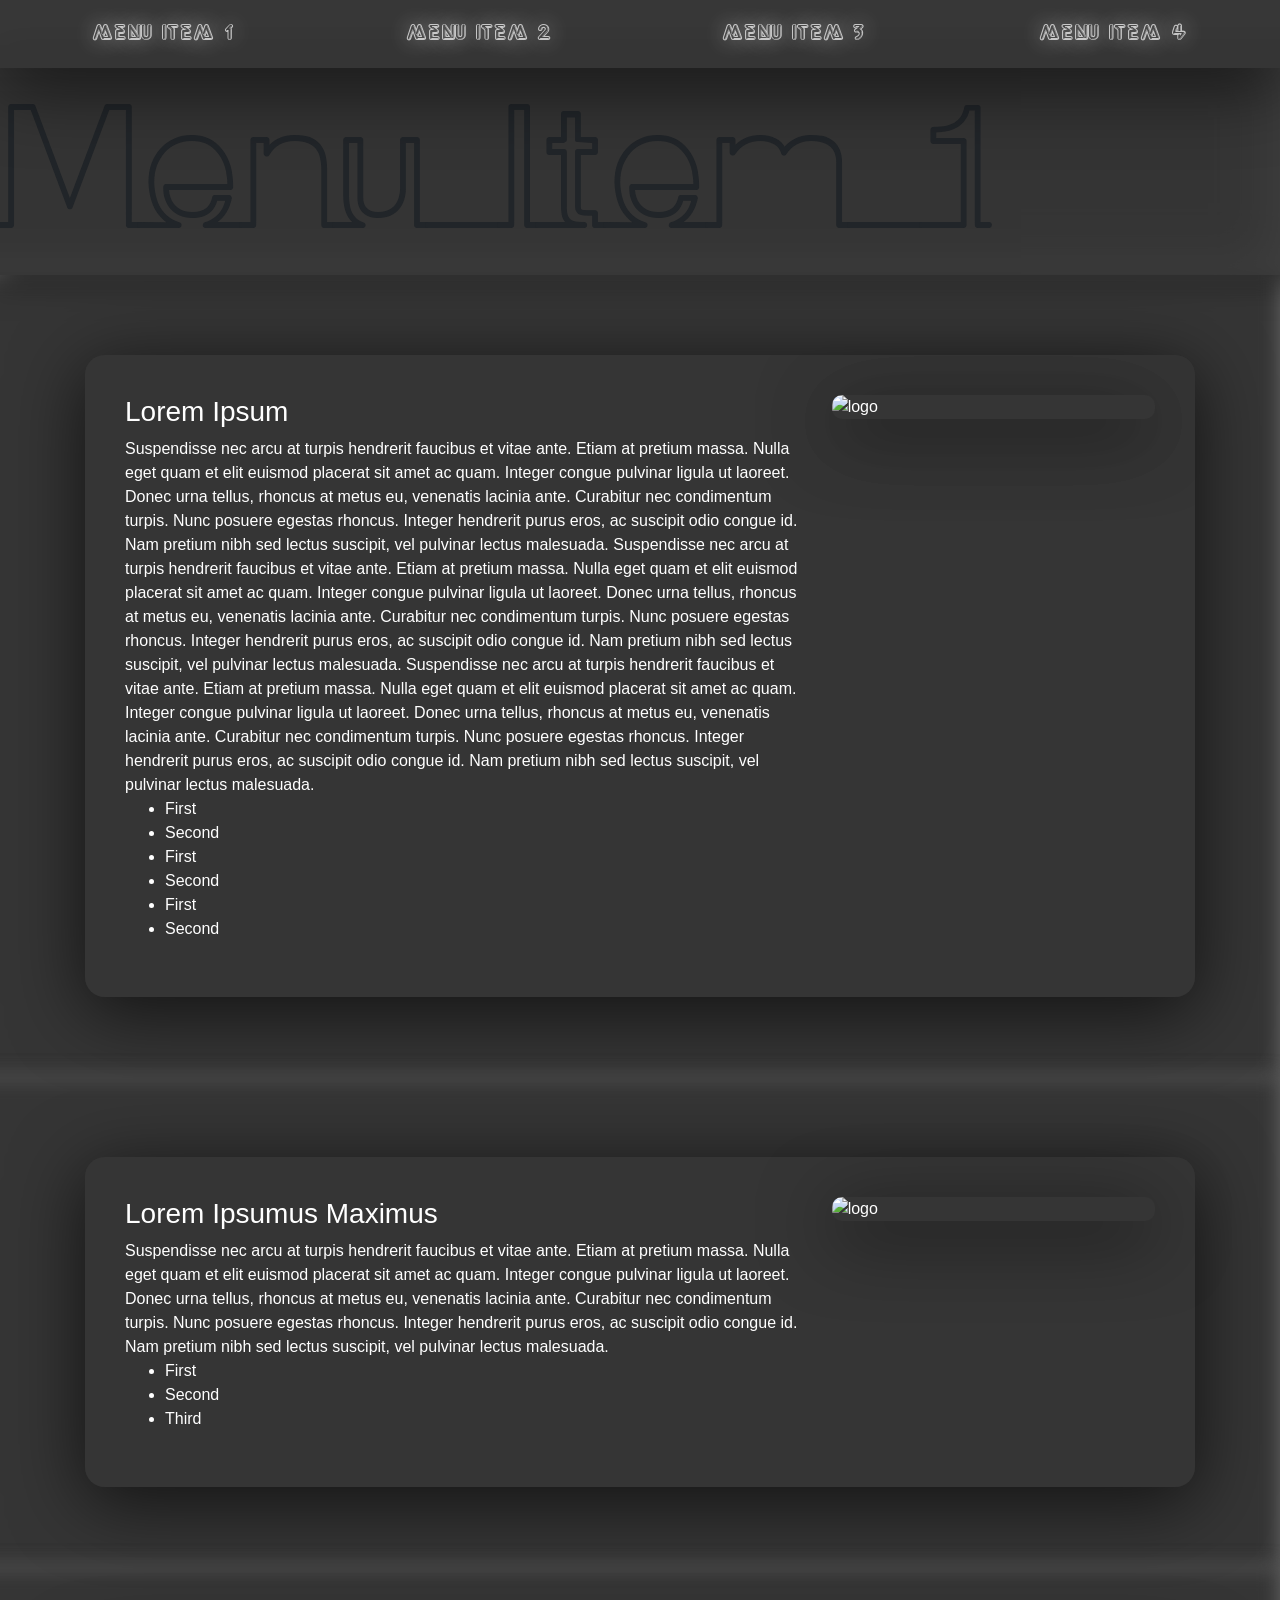
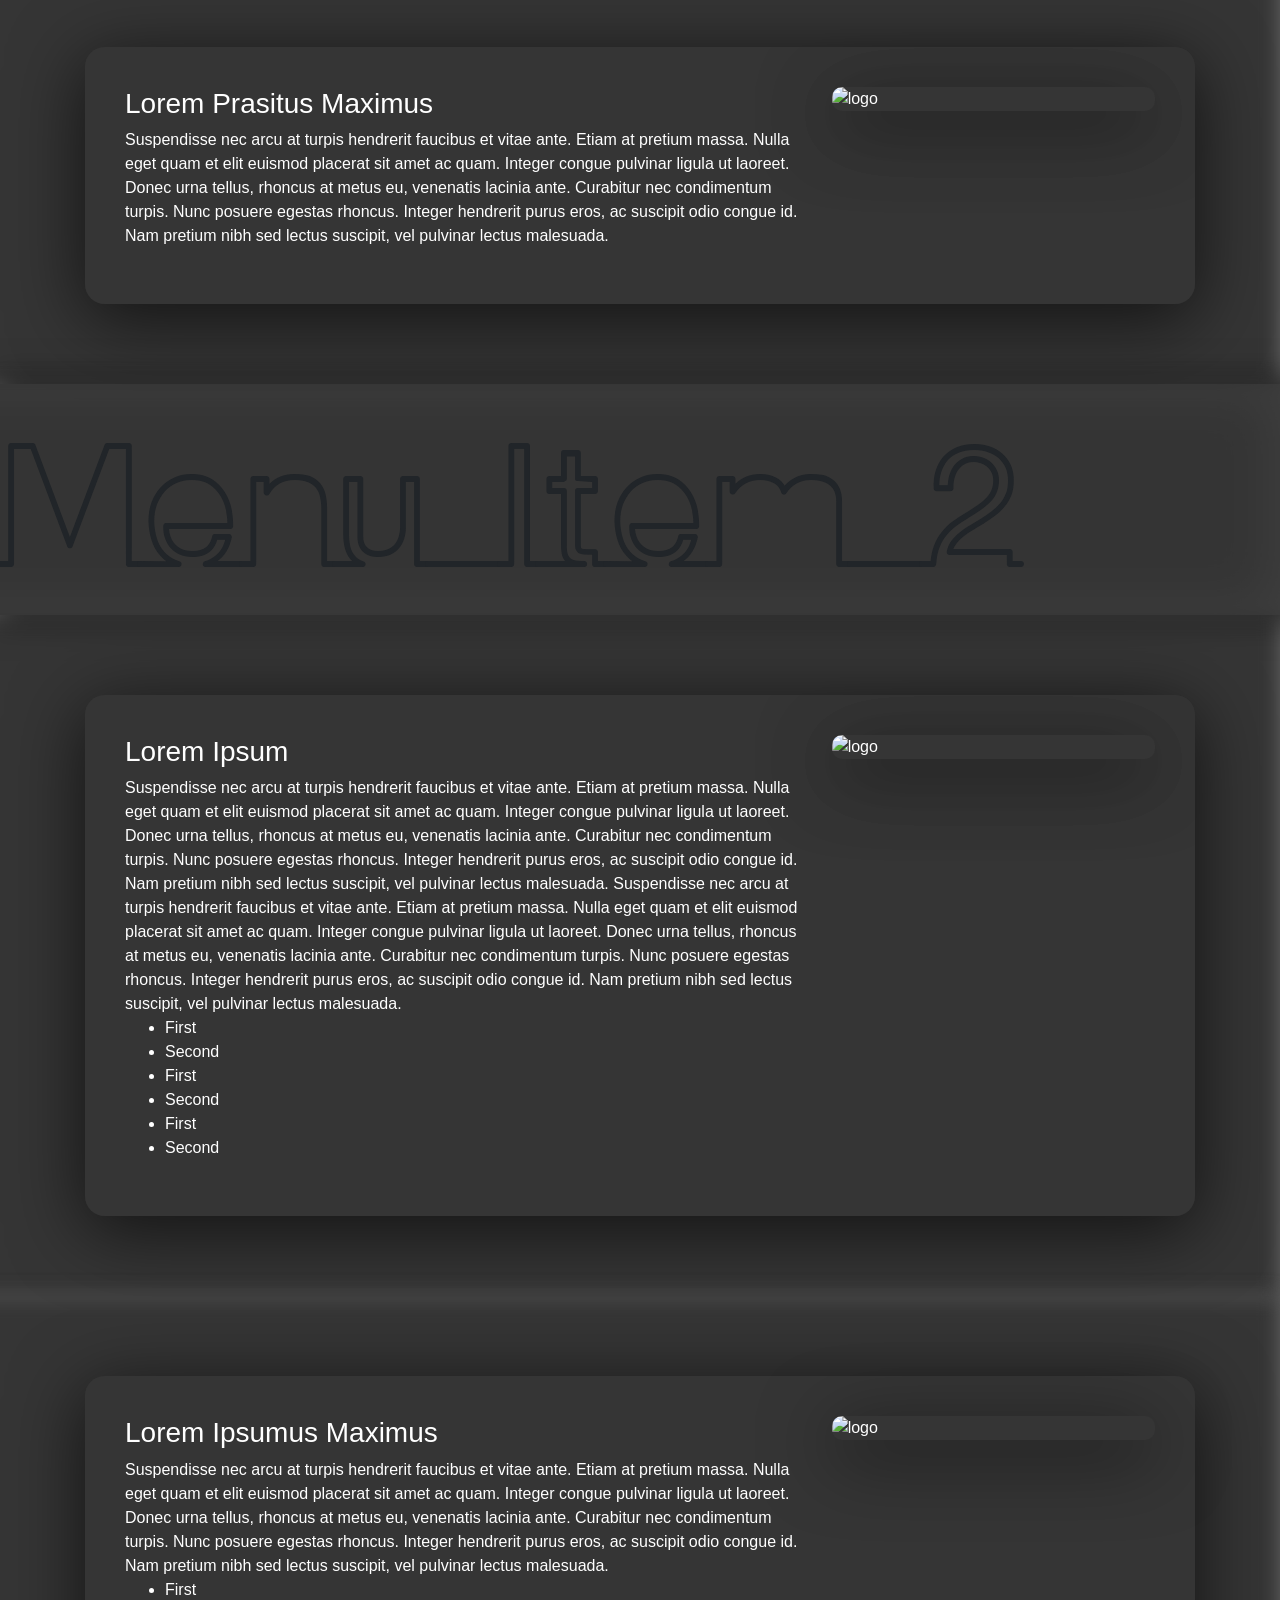
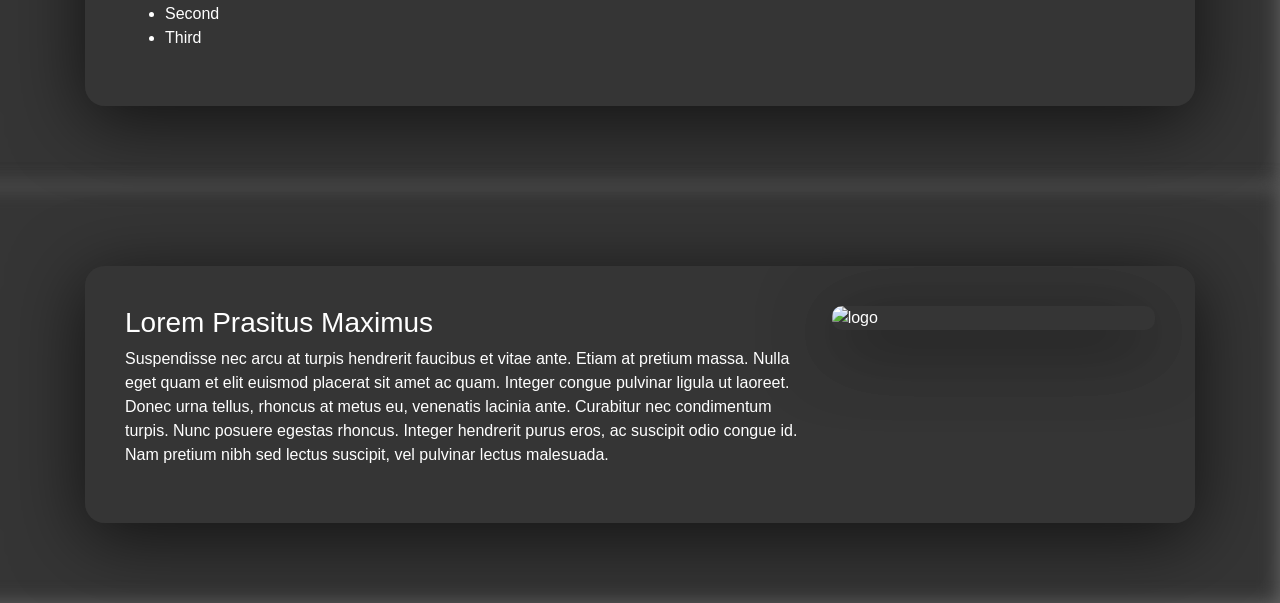
==== For-Tumblr.noindex/index.html @ a0e67bd2 "converted jsx" ====
<!DOCTYPE html>
<html lang="en">
<head>
<meta charset="utf-8">
<meta name="viewport" content="width=device-width,initial-scale=1,shrink-to-fit=no">
<meta name="theme-color" content="#000000"><link rel="manifest" href="/manifest.json">
<link rel="shortcut icon" href="/favicon.ico"><title>React App</title>
<link href="https://github.com/Tararan/Tararan.github.io/blob/master/static/css/main.0a6defc0.css" rel="stylesheet">
<style>
/*!
 * Bootstrap v4.1.3 (https://getbootstrap.com/)
 * Copyright 2011-2018 The Bootstrap Authors
 * Copyright 2011-2018 Twitter, Inc.
 * Licensed under MIT (https://github.com/twbs/bootstrap/blob/master/LICENSE)
 */:root{--blue:#007bff;--indigo:#6610f2;--purple:#6f42c1;--pink:#e83e8c;--red:#dc3545;--orange:#fd7e14;--yellow:#ffc107;--green:#28a745;--teal:#20c997;--cyan:#17a2b8;--white:#fff;--gray:#6c757d;--gray-dark:#343a40;--primary:#007bff;--secondary:#6c757d;--success:#28a745;--info:#17a2b8;--warning:#ffc107;--danger:#dc3545;--light:#f8f9fa;--dark:#343a40;--breakpoint-xs:0;--breakpoint-sm:576px;--breakpoint-md:768px;--breakpoint-lg:992px;--breakpoint-xl:1200px;--font-family-sans-serif:-apple-system,BlinkMacSystemFont,"Segoe UI",Roboto,"Helvetica Neue",Arial,sans-serif,"Apple Color Emoji","Segoe UI Emoji","Segoe UI Symbol","Noto Color Emoji";--font-family-monospace:SFMono-Regular,Menlo,Monaco,Consolas,"Liberation Mono","Courier New",monospace}*,:after,:before{-webkit-box-sizing:border-box;box-sizing:border-box}html{font-family:sans-serif;line-height:1.15;-webkit-text-size-adjust:100%;-ms-text-size-adjust:100%;-ms-overflow-style:scrollbar;-webkit-tap-highlight-color:rgba(0,0,0,0)}@-ms-viewport{width:device-width}article,aside,figcaption,figure,footer,header,hgroup,main,nav,section{display:block}body{margin:0;font-family:-apple-system,BlinkMacSystemFont,Segoe UI,Roboto,Helvetica Neue,Arial,sans-serif;font-size:1rem;font-weight:400;line-height:1.5;color:#212529;text-align:left;background-color:#fff}[tabindex="-1"]:focus{outline:0!important}hr{-webkit-box-sizing:content-box;box-sizing:content-box;height:0;overflow:visible}h1,h2,h3,h4,h5,h6{margin-top:0;margin-bottom:.5rem}p{margin-top:0;margin-bottom:1rem}abbr[data-original-title],abbr[title]{text-decoration:underline;-webkit-text-decoration:underline dotted;text-decoration:underline dotted;cursor:help;border-bottom:0}address{font-style:normal;line-height:inherit}address,dl,ol,ul{margin-bottom:1rem}dl,ol,ul{margin-top:0}ol ol,ol ul,ul ol,ul ul{margin-bottom:0}dt{font-weight:700}dd{margin-bottom:.5rem;margin-left:0}blockquote{margin:0 0 1rem}dfn{font-style:italic}b,strong{font-weight:bolder}small{font-size:80%}sub,sup{position:relative;font-size:75%;line-height:0;vertical-align:baseline}sub{bottom:-.25em}sup{top:-.5em}a{color:#007bff;text-decoration:none;background-color:transparent;-webkit-text-decoration-skip:objects}a:hover{color:#0056b3;text-decoration:underline}a:not([href]):not([tabindex]),a:not([href]):not([tabindex]):focus,a:not([href]):not([tabindex]):hover{color:inherit;text-decoration:none}a:not([href]):not([tabindex]):focus{outline:0}code,kbd,pre,samp{font-family:SFMono-Regular,Menlo,Monaco,Consolas,Liberation Mono,Courier New,monospace;font-size:1em}pre{margin-top:0;margin-bottom:1rem;overflow:auto;-ms-overflow-style:scrollbar}figure{margin:0 0 1rem}img{border-style:none}img,svg{vertical-align:middle}svg{overflow:hidden}table{border-collapse:collapse}caption{padding-top:.75rem;padding-bottom:.75rem;color:#6c757d;text-align:left;caption-side:bottom}th{text-align:inherit}label{display:inline-block;margin-bottom:.5rem}button{border-radius:0}button:focus{outline:1px dotted;outline:5px auto -webkit-focus-ring-color}button,input,optgroup,select,textarea{margin:0;font-family:inherit;font-size:inherit;line-height:inherit}button,input{overflow:visible}button,select{text-transform:none}[type=reset],[type=submit],button,html [type=button]{-webkit-appearance:button}[type=button]::-moz-focus-inner,[type=reset]::-moz-focus-inner,[type=submit]::-moz-focus-inner,button::-moz-focus-inner{padding:0;border-style:none}input[type=checkbox],input[type=radio]{-webkit-box-sizing:border-box;box-sizing:border-box;padding:0}input[type=date],input[type=datetime-local],input[type=month],input[type=time]{-webkit-appearance:listbox}textarea{overflow:auto;resize:vertical}fieldset{min-width:0;padding:0;margin:0;border:0}legend{display:block;width:100%;max-width:100%;padding:0;margin-bottom:.5rem;font-size:1.5rem;line-height:inherit;color:inherit;white-space:normal}progress{vertical-align:baseline}[type=number]::-webkit-inner-spin-button,[type=number]::-webkit-outer-spin-button{height:auto}[type=search]{outline-offset:-2px;-webkit-appearance:none}[type=search]::-webkit-search-cancel-button,[type=search]::-webkit-search-decoration{-webkit-appearance:none}::-webkit-file-upload-button{font:inherit;-webkit-appearance:button}output{display:inline-block}summary{display:list-item;cursor:pointer}template{display:none}[hidden]{display:none!important}.h1,.h2,.h3,.h4,.h5,.h6,h1,h2,h3,h4,h5,h6{margin-bottom:.5rem;font-family:inherit;font-weight:500;line-height:1.2;color:inherit}.h1,h1{font-size:2.5rem}.h2,h2{font-size:2rem}.h3,h3{font-size:1.75rem}.h4,h4{font-size:1.5rem}.h5,h5{font-size:1.25rem}.h6,h6{font-size:1rem}.lead{font-size:1.25rem;font-weight:300}.display-1{font-size:6rem}.display-1,.display-2{font-weight:300;line-height:1.2}.display-2{font-size:5.5rem}.display-3{font-size:4.5rem}.display-3,.display-4{font-weight:300;line-height:1.2}.display-4{font-size:3.5rem}hr{margin-top:1rem;margin-bottom:1rem;border:0;border-top:1px solid rgba(0,0,0,.1)}.small,small{font-size:80%;font-weight:400}.mark,mark{padding:.2em;background-color:#fcf8e3}.list-inline,.list-unstyled{padding-left:0;list-style:none}.list-inline-item{display:inline-block}.list-inline-item:not(:last-child){margin-right:.5rem}.initialism{font-size:90%;text-transform:uppercase}.blockquote{margin-bottom:1rem;font-size:1.25rem}.blockquote-footer{display:block;font-size:80%;color:#6c757d}.blockquote-footer:before{content:"\2014   \A0"}.img-fluid,.img-thumbnail{max-width:100%;height:auto}.img-thumbnail{padding:.25rem;background-color:#fff;border:1px solid #dee2e6;border-radius:.25rem}.figure{display:inline-block}.figure-img{margin-bottom:.5rem;line-height:1}.figure-caption{font-size:90%;color:#6c757d}code{font-size:87.5%;color:#e83e8c;word-break:break-word}a>code{color:inherit}kbd{padding:.2rem .4rem;font-size:87.5%;color:#fff;background-color:#212529;border-radius:.2rem}kbd kbd{padding:0;font-size:100%;font-weight:700}pre{display:block;font-size:87.5%;color:#212529}pre code{font-size:inherit;color:inherit;word-break:normal}.pre-scrollable{max-height:340px;overflow-y:scroll}.container{width:100%;padding-right:15px;padding-left:15px;margin-right:auto;margin-left:auto}@media (min-width:576px){.container{max-width:540px}}@media (min-width:768px){.container{max-width:720px}}@media (min-width:992px){.container{max-width:960px}}@media (min-width:1200px){.container{max-width:1140px}}.container-fluid{width:100%;padding-right:15px;padding-left:15px;margin-right:auto;margin-left:auto}.row{display:-ms-flexbox;display:flex;-ms-flex-wrap:wrap;flex-wrap:wrap;margin-right:-15px;margin-left:-15px}.no-gutters{margin-right:0;margin-left:0}.no-gutters>.col,.no-gutters>[class*=col-]{padding-right:0;padding-left:0}.col,.col-1,.col-2,.col-3,.col-4,.col-5,.col-6,.col-7,.col-8,.col-9,.col-10,.col-11,.col-12,.col-auto,.col-lg,.col-lg-1,.col-lg-2,.col-lg-3,.col-lg-4,.col-lg-5,.col-lg-6,.col-lg-7,.col-lg-8,.col-lg-9,.col-lg-10,.col-lg-11,.col-lg-12,.col-lg-auto,.col-md,.col-md-1,.col-md-2,.col-md-3,.col-md-4,.col-md-5,.col-md-6,.col-md-7,.col-md-8,.col-md-9,.col-md-10,.col-md-11,.col-md-12,.col-md-auto,.col-sm,.col-sm-1,.col-sm-2,.col-sm-3,.col-sm-4,.col-sm-5,.col-sm-6,.col-sm-7,.col-sm-8,.col-sm-9,.col-sm-10,.col-sm-11,.col-sm-12,.col-sm-auto,.col-xl,.col-xl-1,.col-xl-2,.col-xl-3,.col-xl-4,.col-xl-5,.col-xl-6,.col-xl-7,.col-xl-8,.col-xl-9,.col-xl-10,.col-xl-11,.col-xl-12,.col-xl-auto{position:relative;width:100%;min-height:1px;padding-right:15px;padding-left:15px}.col{-ms-flex-preferred-size:0;flex-basis:0;-ms-flex-positive:1;flex-grow:1;max-width:100%}.col-auto{-ms-flex:0 0 auto;flex:0 0 auto;width:auto;max-width:none}.col-1{-ms-flex:0 0 8.333333%;flex:0 0 8.333333%;max-width:8.333333%}.col-2{-ms-flex:0 0 16.666667%;flex:0 0 16.666667%;max-width:16.666667%}.col-3{-ms-flex:0 0 25%;flex:0 0 25%;max-width:25%}.col-4{-ms-flex:0 0 33.333333%;flex:0 0 33.333333%;max-width:33.333333%}.col-5{-ms-flex:0 0 41.666667%;flex:0 0 41.666667%;max-width:41.666667%}.col-6{-ms-flex:0 0 50%;flex:0 0 50%;max-width:50%}.col-7{-ms-flex:0 0 58.333333%;flex:0 0 58.333333%;max-width:58.333333%}.col-8{-ms-flex:0 0 66.666667%;flex:0 0 66.666667%;max-width:66.666667%}.col-9{-ms-flex:0 0 75%;flex:0 0 75%;max-width:75%}.col-10{-ms-flex:0 0 83.333333%;flex:0 0 83.333333%;max-width:83.333333%}.col-11{-ms-flex:0 0 91.666667%;flex:0 0 91.666667%;max-width:91.666667%}.col-12{-ms-flex:0 0 100%;flex:0 0 100%;max-width:100%}.order-first{-ms-flex-order:-1;order:-1}.order-last{-ms-flex-order:13;order:13}.order-0{-ms-flex-order:0;order:0}.order-1{-ms-flex-order:1;order:1}.order-2{-ms-flex-order:2;order:2}.order-3{-ms-flex-order:3;order:3}.order-4{-ms-flex-order:4;order:4}.order-5{-ms-flex-order:5;order:5}.order-6{-ms-flex-order:6;order:6}.order-7{-ms-flex-order:7;order:7}.order-8{-ms-flex-order:8;order:8}.order-9{-ms-flex-order:9;order:9}.order-10{-ms-flex-order:10;order:10}.order-11{-ms-flex-order:11;order:11}.order-12{-ms-flex-order:12;order:12}.offset-1{margin-left:8.333333%}.offset-2{margin-left:16.666667%}.offset-3{margin-left:25%}.offset-4{margin-left:33.333333%}.offset-5{margin-left:41.666667%}.offset-6{margin-left:50%}.offset-7{margin-left:58.333333%}.offset-8{margin-left:66.666667%}.offset-9{margin-left:75%}.offset-10{margin-left:83.333333%}.offset-11{margin-left:91.666667%}@media (min-width:576px){.col-sm{-ms-flex-preferred-size:0;flex-basis:0;-ms-flex-positive:1;flex-grow:1;max-width:100%}.col-sm-auto{-ms-flex:0 0 auto;flex:0 0 auto;width:auto;max-width:none}.col-sm-1{-ms-flex:0 0 8.333333%;flex:0 0 8.333333%;max-width:8.333333%}.col-sm-2{-ms-flex:0 0 16.666667%;flex:0 0 16.666667%;max-width:16.666667%}.col-sm-3{-ms-flex:0 0 25%;flex:0 0 25%;max-width:25%}.col-sm-4{-ms-flex:0 0 33.333333%;flex:0 0 33.333333%;max-width:33.333333%}.col-sm-5{-ms-flex:0 0 41.666667%;flex:0 0 41.666667%;max-width:41.666667%}.col-sm-6{-ms-flex:0 0 50%;flex:0 0 50%;max-width:50%}.col-sm-7{-ms-flex:0 0 58.333333%;flex:0 0 58.333333%;max-width:58.333333%}.col-sm-8{-ms-flex:0 0 66.666667%;flex:0 0 66.666667%;max-width:66.666667%}.col-sm-9{-ms-flex:0 0 75%;flex:0 0 75%;max-width:75%}.col-sm-10{-ms-flex:0 0 83.333333%;flex:0 0 83.333333%;max-width:83.333333%}.col-sm-11{-ms-flex:0 0 91.666667%;flex:0 0 91.666667%;max-width:91.666667%}.col-sm-12{-ms-flex:0 0 100%;flex:0 0 100%;max-width:100%}.order-sm-first{-ms-flex-order:-1;order:-1}.order-sm-last{-ms-flex-order:13;order:13}.order-sm-0{-ms-flex-order:0;order:0}.order-sm-1{-ms-flex-order:1;order:1}.order-sm-2{-ms-flex-order:2;order:2}.order-sm-3{-ms-flex-order:3;order:3}.order-sm-4{-ms-flex-order:4;order:4}.order-sm-5{-ms-flex-order:5;order:5}.order-sm-6{-ms-flex-order:6;order:6}.order-sm-7{-ms-flex-order:7;order:7}.order-sm-8{-ms-flex-order:8;order:8}.order-sm-9{-ms-flex-order:9;order:9}.order-sm-10{-ms-flex-order:10;order:10}.order-sm-11{-ms-flex-order:11;order:11}.order-sm-12{-ms-flex-order:12;order:12}.offset-sm-0{margin-left:0}.offset-sm-1{margin-left:8.333333%}.offset-sm-2{margin-left:16.666667%}.offset-sm-3{margin-left:25%}.offset-sm-4{margin-left:33.333333%}.offset-sm-5{margin-left:41.666667%}.offset-sm-6{margin-left:50%}.offset-sm-7{margin-left:58.333333%}.offset-sm-8{margin-left:66.666667%}.offset-sm-9{margin-left:75%}.offset-sm-10{margin-left:83.333333%}.offset-sm-11{margin-left:91.666667%}}@media (min-width:768px){.col-md{-ms-flex-preferred-size:0;flex-basis:0;-ms-flex-positive:1;flex-grow:1;max-width:100%}.col-md-auto{-ms-flex:0 0 auto;flex:0 0 auto;width:auto;max-width:none}.col-md-1{-ms-flex:0 0 8.333333%;flex:0 0 8.333333%;max-width:8.333333%}.col-md-2{-ms-flex:0 0 16.666667%;flex:0 0 16.666667%;max-width:16.666667%}.col-md-3{-ms-flex:0 0 25%;flex:0 0 25%;max-width:25%}.col-md-4{-ms-flex:0 0 33.333333%;flex:0 0 33.333333%;max-width:33.333333%}.col-md-5{-ms-flex:0 0 41.666667%;flex:0 0 41.666667%;max-width:41.666667%}.col-md-6{-ms-flex:0 0 50%;flex:0 0 50%;max-width:50%}.col-md-7{-ms-flex:0 0 58.333333%;flex:0 0 58.333333%;max-width:58.333333%}.col-md-8{-ms-flex:0 0 66.666667%;flex:0 0 66.666667%;max-width:66.666667%}.col-md-9{-ms-flex:0 0 75%;flex:0 0 75%;max-width:75%}.col-md-10{-ms-flex:0 0 83.333333%;flex:0 0 83.333333%;max-width:83.333333%}.col-md-11{-ms-flex:0 0 91.666667%;flex:0 0 91.666667%;max-width:91.666667%}.col-md-12{-ms-flex:0 0 100%;flex:0 0 100%;max-width:100%}.order-md-first{-ms-flex-order:-1;order:-1}.order-md-last{-ms-flex-order:13;order:13}.order-md-0{-ms-flex-order:0;order:0}.order-md-1{-ms-flex-order:1;order:1}.order-md-2{-ms-flex-order:2;order:2}.order-md-3{-ms-flex-order:3;order:3}.order-md-4{-ms-flex-order:4;order:4}.order-md-5{-ms-flex-order:5;order:5}.order-md-6{-ms-flex-order:6;order:6}.order-md-7{-ms-flex-order:7;order:7}.order-md-8{-ms-flex-order:8;order:8}.order-md-9{-ms-flex-order:9;order:9}.order-md-10{-ms-flex-order:10;order:10}.order-md-11{-ms-flex-order:11;order:11}.order-md-12{-ms-flex-order:12;order:12}.offset-md-0{margin-left:0}.offset-md-1{margin-left:8.333333%}.offset-md-2{margin-left:16.666667%}.offset-md-3{margin-left:25%}.offset-md-4{margin-left:33.333333%}.offset-md-5{margin-left:41.666667%}.offset-md-6{margin-left:50%}.offset-md-7{margin-left:58.333333%}.offset-md-8{margin-left:66.666667%}.offset-md-9{margin-left:75%}.offset-md-10{margin-left:83.333333%}.offset-md-11{margin-left:91.666667%}}@media (min-width:992px){.col-lg{-ms-flex-preferred-size:0;flex-basis:0;-ms-flex-positive:1;flex-grow:1;max-width:100%}.col-lg-auto{-ms-flex:0 0 auto;flex:0 0 auto;width:auto;max-width:none}.col-lg-1{-ms-flex:0 0 8.333333%;flex:0 0 8.333333%;max-width:8.333333%}.col-lg-2{-ms-flex:0 0 16.666667%;flex:0 0 16.666667%;max-width:16.666667%}.col-lg-3{-ms-flex:0 0 25%;flex:0 0 25%;max-width:25%}.col-lg-4{-ms-flex:0 0 33.333333%;flex:0 0 33.333333%;max-width:33.333333%}.col-lg-5{-ms-flex:0 0 41.666667%;flex:0 0 41.666667%;max-width:41.666667%}.col-lg-6{-ms-flex:0 0 50%;flex:0 0 50%;max-width:50%}.col-lg-7{-ms-flex:0 0 58.333333%;flex:0 0 58.333333%;max-width:58.333333%}.col-lg-8{-ms-flex:0 0 66.666667%;flex:0 0 66.666667%;max-width:66.666667%}.col-lg-9{-ms-flex:0 0 75%;flex:0 0 75%;max-width:75%}.col-lg-10{-ms-flex:0 0 83.333333%;flex:0 0 83.333333%;max-width:83.333333%}.col-lg-11{-ms-flex:0 0 91.666667%;flex:0 0 91.666667%;max-width:91.666667%}.col-lg-12{-ms-flex:0 0 100%;flex:0 0 100%;max-width:100%}.order-lg-first{-ms-flex-order:-1;order:-1}.order-lg-last{-ms-flex-order:13;order:13}.order-lg-0{-ms-flex-order:0;order:0}.order-lg-1{-ms-flex-order:1;order:1}.order-lg-2{-ms-flex-order:2;order:2}.order-lg-3{-ms-flex-order:3;order:3}.order-lg-4{-ms-flex-order:4;order:4}.order-lg-5{-ms-flex-order:5;order:5}.order-lg-6{-ms-flex-order:6;order:6}.order-lg-7{-ms-flex-order:7;order:7}.order-lg-8{-ms-flex-order:8;order:8}.order-lg-9{-ms-flex-order:9;order:9}.order-lg-10{-ms-flex-order:10;order:10}.order-lg-11{-ms-flex-order:11;order:11}.order-lg-12{-ms-flex-order:12;order:12}.offset-lg-0{margin-left:0}.offset-lg-1{margin-left:8.333333%}.offset-lg-2{margin-left:16.666667%}.offset-lg-3{margin-left:25%}.offset-lg-4{margin-left:33.333333%}.offset-lg-5{margin-left:41.666667%}.offset-lg-6{margin-left:50%}.offset-lg-7{margin-left:58.333333%}.offset-lg-8{margin-left:66.666667%}.offset-lg-9{margin-left:75%}.offset-lg-10{margin-left:83.333333%}.offset-lg-11{margin-left:91.666667%}}@media (min-width:1200px){.col-xl{-ms-flex-preferred-size:0;flex-basis:0;-ms-flex-positive:1;flex-grow:1;max-width:100%}.col-xl-auto{-ms-flex:0 0 auto;flex:0 0 auto;width:auto;max-width:none}.col-xl-1{-ms-flex:0 0 8.333333%;flex:0 0 8.333333%;max-width:8.333333%}.col-xl-2{-ms-flex:0 0 16.666667%;flex:0 0 16.666667%;max-width:16.666667%}.col-xl-3{-ms-flex:0 0 25%;flex:0 0 25%;max-width:25%}.col-xl-4{-ms-flex:0 0 33.333333%;flex:0 0 33.333333%;max-width:33.333333%}.col-xl-5{-ms-flex:0 0 41.666667%;flex:0 0 41.666667%;max-width:41.666667%}.col-xl-6{-ms-flex:0 0 50%;flex:0 0 50%;max-width:50%}.col-xl-7{-ms-flex:0 0 58.333333%;flex:0 0 58.333333%;max-width:58.333333%}.col-xl-8{-ms-flex:0 0 66.666667%;flex:0 0 66.666667%;max-width:66.666667%}.col-xl-9{-ms-flex:0 0 75%;flex:0 0 75%;max-width:75%}.col-xl-10{-ms-flex:0 0 83.333333%;flex:0 0 83.333333%;max-width:83.333333%}.col-xl-11{-ms-flex:0 0 91.666667%;flex:0 0 91.666667%;max-width:91.666667%}.col-xl-12{-ms-flex:0 0 100%;flex:0 0 100%;max-width:100%}.order-xl-first{-ms-flex-order:-1;order:-1}.order-xl-last{-ms-flex-order:13;order:13}.order-xl-0{-ms-flex-order:0;order:0}.order-xl-1{-ms-flex-order:1;order:1}.order-xl-2{-ms-flex-order:2;order:2}.order-xl-3{-ms-flex-order:3;order:3}.order-xl-4{-ms-flex-order:4;order:4}.order-xl-5{-ms-flex-order:5;order:5}.order-xl-6{-ms-flex-order:6;order:6}.order-xl-7{-ms-flex-order:7;order:7}.order-xl-8{-ms-flex-order:8;order:8}.order-xl-9{-ms-flex-order:9;order:9}.order-xl-10{-ms-flex-order:10;order:10}.order-xl-11{-ms-flex-order:11;order:11}.order-xl-12{-ms-flex-order:12;order:12}.offset-xl-0{margin-left:0}.offset-xl-1{margin-left:8.333333%}.offset-xl-2{margin-left:16.666667%}.offset-xl-3{margin-left:25%}.offset-xl-4{margin-left:33.333333%}.offset-xl-5{margin-left:41.666667%}.offset-xl-6{margin-left:50%}.offset-xl-7{margin-left:58.333333%}.offset-xl-8{margin-left:66.666667%}.offset-xl-9{margin-left:75%}.offset-xl-10{margin-left:83.333333%}.offset-xl-11{margin-left:91.666667%}}.table{width:100%;margin-bottom:1rem;background-color:transparent}.table td,.table th{padding:.75rem;vertical-align:top;border-top:1px solid #dee2e6}.table thead th{vertical-align:bottom;border-bottom:2px solid #dee2e6}.table tbody+tbody{border-top:2px solid #dee2e6}.table .table{background-color:#fff}.table-sm td,.table-sm th{padding:.3rem}.table-bordered,.table-bordered td,.table-bordered th{border:1px solid #dee2e6}.table-bordered thead td,.table-bordered thead th{border-bottom-width:2px}.table-borderless tbody+tbody,.table-borderless td,.table-borderless th,.table-borderless thead th{border:0}.table-striped tbody tr:nth-of-type(odd){background-color:rgba(0,0,0,.05)}.table-hover tbody tr:hover{background-color:rgba(0,0,0,.075)}.table-primary,.table-primary>td,.table-primary>th{background-color:#b8daff}.table-hover .table-primary:hover,.table-hover .table-primary:hover>td,.table-hover .table-primary:hover>th{background-color:#9fcdff}.table-secondary,.table-secondary>td,.table-secondary>th{background-color:#d6d8db}.table-hover .table-secondary:hover,.table-hover .table-secondary:hover>td,.table-hover .table-secondary:hover>th{background-color:#c8cbcf}.table-success,.table-success>td,.table-success>th{background-color:#c3e6cb}.table-hover .table-success:hover,.table-hover .table-success:hover>td,.table-hover .table-success:hover>th{background-color:#b1dfbb}.table-info,.table-info>td,.table-info>th{background-color:#bee5eb}.table-hover .table-info:hover,.table-hover .table-info:hover>td,.table-hover .table-info:hover>th{background-color:#abdde5}.table-warning,.table-warning>td,.table-warning>th{background-color:#ffeeba}.table-hover .table-warning:hover,.table-hover .table-warning:hover>td,.table-hover .table-warning:hover>th{background-color:#ffe8a1}.table-danger,.table-danger>td,.table-danger>th{background-color:#f5c6cb}.table-hover .table-danger:hover,.table-hover .table-danger:hover>td,.table-hover .table-danger:hover>th{background-color:#f1b0b7}.table-light,.table-light>td,.table-light>th{background-color:#fdfdfe}.table-hover .table-light:hover,.table-hover .table-light:hover>td,.table-hover .table-light:hover>th{background-color:#ececf6}.table-dark,.table-dark>td,.table-dark>th{background-color:#c6c8ca}.table-hover .table-dark:hover,.table-hover .table-dark:hover>td,.table-hover .table-dark:hover>th{background-color:#b9bbbe}.table-active,.table-active>td,.table-active>th,.table-hover .table-active:hover,.table-hover .table-active:hover>td,.table-hover .table-active:hover>th{background-color:rgba(0,0,0,.075)}.table .thead-dark th{color:#fff;background-color:#212529;border-color:#32383e}.table .thead-light th{color:#495057;background-color:#e9ecef;border-color:#dee2e6}.table-dark{color:#fff;background-color:#212529}.table-dark td,.table-dark th,.table-dark thead th{border-color:#32383e}.table-dark.table-bordered{border:0}.table-dark.table-striped tbody tr:nth-of-type(odd){background-color:hsla(0,0%,100%,.05)}.table-dark.table-hover tbody tr:hover{background-color:hsla(0,0%,100%,.075)}@media (max-width:575.98px){.table-responsive-sm{display:block;width:100%;overflow-x:auto;-webkit-overflow-scrolling:touch;-ms-overflow-style:-ms-autohiding-scrollbar}.table-responsive-sm>.table-bordered{border:0}}@media (max-width:767.98px){.table-responsive-md{display:block;width:100%;overflow-x:auto;-webkit-overflow-scrolling:touch;-ms-overflow-style:-ms-autohiding-scrollbar}.table-responsive-md>.table-bordered{border:0}}@media (max-width:991.98px){.table-responsive-lg{display:block;width:100%;overflow-x:auto;-webkit-overflow-scrolling:touch;-ms-overflow-style:-ms-autohiding-scrollbar}.table-responsive-lg>.table-bordered{border:0}}@media (max-width:1199.98px){.table-responsive-xl{display:block;width:100%;overflow-x:auto;-webkit-overflow-scrolling:touch;-ms-overflow-style:-ms-autohiding-scrollbar}.table-responsive-xl>.table-bordered{border:0}}.table-responsive{display:block;width:100%;overflow-x:auto;-webkit-overflow-scrolling:touch;-ms-overflow-style:-ms-autohiding-scrollbar}.table-responsive>.table-bordered{border:0}.form-control{display:block;width:100%;height:calc(2.25rem + 2px);padding:.375rem .75rem;font-size:1rem;line-height:1.5;color:#495057;background-color:#fff;background-clip:padding-box;border:1px solid #ced4da;border-radius:.25rem;-webkit-transition:border-color .15s ease-in-out,-webkit-box-shadow .15s ease-in-out;transition:border-color .15s ease-in-out,-webkit-box-shadow .15s ease-in-out;-o-transition:border-color .15s ease-in-out,box-shadow .15s ease-in-out;transition:border-color .15s ease-in-out,box-shadow .15s ease-in-out;transition:border-color .15s ease-in-out,box-shadow .15s ease-in-out,-webkit-box-shadow .15s ease-in-out}@media screen and (prefers-reduced-motion:reduce){.form-control{-webkit-transition:none;-o-transition:none;transition:none}}.form-control::-ms-expand{background-color:transparent;border:0}.form-control:focus{color:#495057;background-color:#fff;border-color:#80bdff;outline:0;-webkit-box-shadow:0 0 0 .2rem rgba(0,123,255,.25);box-shadow:0 0 0 .2rem rgba(0,123,255,.25)}.form-control::-webkit-input-placeholder{color:#6c757d;opacity:1}.form-control:-ms-input-placeholder,.form-control::-ms-input-placeholder{color:#6c757d;opacity:1}.form-control::placeholder{color:#6c757d;opacity:1}.form-control:disabled,.form-control[readonly]{background-color:#e9ecef;opacity:1}select.form-control:focus::-ms-value{color:#495057;background-color:#fff}.form-control-file,.form-control-range{display:block;width:100%}.col-form-label{padding-top:calc(.375rem + 1px);padding-bottom:calc(.375rem + 1px);margin-bottom:0;font-size:inherit;line-height:1.5}.col-form-label-lg{padding-top:calc(.5rem + 1px);padding-bottom:calc(.5rem + 1px);font-size:1.25rem;line-height:1.5}.col-form-label-sm{padding-top:calc(.25rem + 1px);padding-bottom:calc(.25rem + 1px);font-size:.875rem;line-height:1.5}.form-control-plaintext{display:block;width:100%;padding-top:.375rem;padding-bottom:.375rem;margin-bottom:0;line-height:1.5;color:#212529;background-color:transparent;border:solid transparent;border-width:1px 0}.form-control-plaintext.form-control-lg,.form-control-plaintext.form-control-sm{padding-right:0;padding-left:0}.form-control-sm{height:calc(1.8125rem + 2px);padding:.25rem .5rem;font-size:.875rem;line-height:1.5;border-radius:.2rem}.form-control-lg{height:calc(2.875rem + 2px);padding:.5rem 1rem;font-size:1.25rem;line-height:1.5;border-radius:.3rem}select.form-control[multiple],select.form-control[size],textarea.form-control{height:auto}.form-group{margin-bottom:1rem}.form-text{display:block;margin-top:.25rem}.form-row{display:-ms-flexbox;display:flex;-ms-flex-wrap:wrap;flex-wrap:wrap;margin-right:-5px;margin-left:-5px}.form-row>.col,.form-row>[class*=col-]{padding-right:5px;padding-left:5px}.form-check{position:relative;display:block;padding-left:1.25rem}.form-check-input{position:absolute;margin-top:.3rem;margin-left:-1.25rem}.form-check-input:disabled~.form-check-label{color:#6c757d}.form-check-label{margin-bottom:0}.form-check-inline{display:-ms-inline-flexbox;display:inline-flex;-ms-flex-align:center;align-items:center;padding-left:0;margin-right:.75rem}.form-check-inline .form-check-input{position:static;margin-top:0;margin-right:.3125rem;margin-left:0}.valid-feedback{display:none;width:100%;margin-top:.25rem;font-size:80%;color:#28a745}.valid-tooltip{position:absolute;top:100%;z-index:5;display:none;max-width:100%;padding:.25rem .5rem;margin-top:.1rem;font-size:.875rem;line-height:1.5;color:#fff;background-color:rgba(40,167,69,.9);border-radius:.25rem}.custom-select.is-valid,.form-control.is-valid,.was-validated .custom-select:valid,.was-validated .form-control:valid{border-color:#28a745}.custom-select.is-valid:focus,.form-control.is-valid:focus,.was-validated .custom-select:valid:focus,.was-validated .form-control:valid:focus{border-color:#28a745;-webkit-box-shadow:0 0 0 .2rem rgba(40,167,69,.25);box-shadow:0 0 0 .2rem rgba(40,167,69,.25)}.custom-select.is-valid~.valid-feedback,.custom-select.is-valid~.valid-tooltip,.form-control-file.is-valid~.valid-feedback,.form-control-file.is-valid~.valid-tooltip,.form-control.is-valid~.valid-feedback,.form-control.is-valid~.valid-tooltip,.was-validated .custom-select:valid~.valid-feedback,.was-validated .custom-select:valid~.valid-tooltip,.was-validated .form-control-file:valid~.valid-feedback,.was-validated .form-control-file:valid~.valid-tooltip,.was-validated .form-control:valid~.valid-feedback,.was-validated .form-control:valid~.valid-tooltip{display:block}.form-check-input.is-valid~.form-check-label,.was-validated .form-check-input:valid~.form-check-label{color:#28a745}.form-check-input.is-valid~.valid-feedback,.form-check-input.is-valid~.valid-tooltip,.was-validated .form-check-input:valid~.valid-feedback,.was-validated .form-check-input:valid~.valid-tooltip{display:block}.custom-control-input.is-valid~.custom-control-label,.was-validated .custom-control-input:valid~.custom-control-label{color:#28a745}.custom-control-input.is-valid~.custom-control-label:before,.was-validated .custom-control-input:valid~.custom-control-label:before{background-color:#71dd8a}.custom-control-input.is-valid~.valid-feedback,.custom-control-input.is-valid~.valid-tooltip,.was-validated .custom-control-input:valid~.valid-feedback,.was-validated .custom-control-input:valid~.valid-tooltip{display:block}.custom-control-input.is-valid:checked~.custom-control-label:before,.was-validated .custom-control-input:valid:checked~.custom-control-label:before{background-color:#34ce57}.custom-control-input.is-valid:focus~.custom-control-label:before,.was-validated .custom-control-input:valid:focus~.custom-control-label:before{-webkit-box-shadow:0 0 0 1px #fff,0 0 0 .2rem rgba(40,167,69,.25);box-shadow:0 0 0 1px #fff,0 0 0 .2rem rgba(40,167,69,.25)}.custom-file-input.is-valid~.custom-file-label,.was-validated .custom-file-input:valid~.custom-file-label{border-color:#28a745}.custom-file-input.is-valid~.custom-file-label:after,.was-validated .custom-file-input:valid~.custom-file-label:after{border-color:inherit}.custom-file-input.is-valid~.valid-feedback,.custom-file-input.is-valid~.valid-tooltip,.was-validated .custom-file-input:valid~.valid-feedback,.was-validated .custom-file-input:valid~.valid-tooltip{display:block}.custom-file-input.is-valid:focus~.custom-file-label,.was-validated .custom-file-input:valid:focus~.custom-file-label{-webkit-box-shadow:0 0 0 .2rem rgba(40,167,69,.25);box-shadow:0 0 0 .2rem rgba(40,167,69,.25)}.invalid-feedback{display:none;width:100%;margin-top:.25rem;font-size:80%;color:#dc3545}.invalid-tooltip{position:absolute;top:100%;z-index:5;display:none;max-width:100%;padding:.25rem .5rem;margin-top:.1rem;font-size:.875rem;line-height:1.5;color:#fff;background-color:rgba(220,53,69,.9);border-radius:.25rem}.custom-select.is-invalid,.form-control.is-invalid,.was-validated .custom-select:invalid,.was-validated .form-control:invalid{border-color:#dc3545}.custom-select.is-invalid:focus,.form-control.is-invalid:focus,.was-validated .custom-select:invalid:focus,.was-validated .form-control:invalid:focus{border-color:#dc3545;-webkit-box-shadow:0 0 0 .2rem rgba(220,53,69,.25);box-shadow:0 0 0 .2rem rgba(220,53,69,.25)}.custom-select.is-invalid~.invalid-feedback,.custom-select.is-invalid~.invalid-tooltip,.form-control-file.is-invalid~.invalid-feedback,.form-control-file.is-invalid~.invalid-tooltip,.form-control.is-invalid~.invalid-feedback,.form-control.is-invalid~.invalid-tooltip,.was-validated .custom-select:invalid~.invalid-feedback,.was-validated .custom-select:invalid~.invalid-tooltip,.was-validated .form-control-file:invalid~.invalid-feedback,.was-validated .form-control-file:invalid~.invalid-tooltip,.was-validated .form-control:invalid~.invalid-feedback,.was-validated .form-control:invalid~.invalid-tooltip{display:block}.form-check-input.is-invalid~.form-check-label,.was-validated .form-check-input:invalid~.form-check-label{color:#dc3545}.form-check-input.is-invalid~.invalid-feedback,.form-check-input.is-invalid~.invalid-tooltip,.was-validated .form-check-input:invalid~.invalid-feedback,.was-validated .form-check-input:invalid~.invalid-tooltip{display:block}.custom-control-input.is-invalid~.custom-control-label,.was-validated .custom-control-input:invalid~.custom-control-label{color:#dc3545}.custom-control-input.is-invalid~.custom-control-label:before,.was-validated .custom-control-input:invalid~.custom-control-label:before{background-color:#efa2a9}.custom-control-input.is-invalid~.invalid-feedback,.custom-control-input.is-invalid~.invalid-tooltip,.was-validated .custom-control-input:invalid~.invalid-feedback,.was-validated .custom-control-input:invalid~.invalid-tooltip{display:block}.custom-control-input.is-invalid:checked~.custom-control-label:before,.was-validated .custom-control-input:invalid:checked~.custom-control-label:before{background-color:#e4606d}.custom-control-input.is-invalid:focus~.custom-control-label:before,.was-validated .custom-control-input:invalid:focus~.custom-control-label:before{-webkit-box-shadow:0 0 0 1px #fff,0 0 0 .2rem rgba(220,53,69,.25);box-shadow:0 0 0 1px #fff,0 0 0 .2rem rgba(220,53,69,.25)}.custom-file-input.is-invalid~.custom-file-label,.was-validated .custom-file-input:invalid~.custom-file-label{border-color:#dc3545}.custom-file-input.is-invalid~.custom-file-label:after,.was-validated .custom-file-input:invalid~.custom-file-label:after{border-color:inherit}.custom-file-input.is-invalid~.invalid-feedback,.custom-file-input.is-invalid~.invalid-tooltip,.was-validated .custom-file-input:invalid~.invalid-feedback,.was-validated .custom-file-input:invalid~.invalid-tooltip{display:block}.custom-file-input.is-invalid:focus~.custom-file-label,.was-validated .custom-file-input:invalid:focus~.custom-file-label{-webkit-box-shadow:0 0 0 .2rem rgba(220,53,69,.25);box-shadow:0 0 0 .2rem rgba(220,53,69,.25)}.form-inline{display:-ms-flexbox;display:flex;-ms-flex-flow:row wrap;flex-flow:row wrap;-ms-flex-align:center;align-items:center}.form-inline .form-check{width:100%}@media (min-width:576px){.form-inline label{-ms-flex-align:center;-ms-flex-pack:center;justify-content:center}.form-inline .form-group,.form-inline label{display:-ms-flexbox;display:flex;align-items:center;margin-bottom:0}.form-inline .form-group{-ms-flex:0 0 auto;flex:0 0 auto;-ms-flex-flow:row wrap;flex-flow:row wrap;-ms-flex-align:center}.form-inline .form-control{display:inline-block;width:auto;vertical-align:middle}.form-inline .form-control-plaintext{display:inline-block}.form-inline .custom-select,.form-inline .input-group{width:auto}.form-inline .form-check{display:-ms-flexbox;display:flex;-ms-flex-align:center;align-items:center;-ms-flex-pack:center;justify-content:center;width:auto;padding-left:0}.form-inline .form-check-input{position:relative;margin-top:0;margin-right:.25rem;margin-left:0}.form-inline .custom-control{-ms-flex-align:center;align-items:center;-ms-flex-pack:center;justify-content:center}.form-inline .custom-control-label{margin-bottom:0}}.btn{display:inline-block;font-weight:400;text-align:center;white-space:nowrap;vertical-align:middle;-webkit-user-select:none;-moz-user-select:none;-ms-user-select:none;user-select:none;border:1px solid transparent;padding:.375rem .75rem;font-size:1rem;line-height:1.5;border-radius:.25rem;-webkit-transition:color .15s ease-in-out,background-color .15s ease-in-out,border-color .15s ease-in-out,-webkit-box-shadow .15s ease-in-out;transition:color .15s ease-in-out,background-color .15s ease-in-out,border-color .15s ease-in-out,-webkit-box-shadow .15s ease-in-out;-o-transition:color .15s ease-in-out,background-color .15s ease-in-out,border-color .15s ease-in-out,box-shadow .15s ease-in-out;transition:color .15s ease-in-out,background-color .15s ease-in-out,border-color .15s ease-in-out,box-shadow .15s ease-in-out;transition:color .15s ease-in-out,background-color .15s ease-in-out,border-color .15s ease-in-out,box-shadow .15s ease-in-out,-webkit-box-shadow .15s ease-in-out}@media screen and (prefers-reduced-motion:reduce){.btn{-webkit-transition:none;-o-transition:none;transition:none}}.btn:focus,.btn:hover{text-decoration:none}.btn.focus,.btn:focus{outline:0;-webkit-box-shadow:0 0 0 .2rem rgba(0,123,255,.25);box-shadow:0 0 0 .2rem rgba(0,123,255,.25)}.btn.disabled,.btn:disabled{opacity:.65}.btn:not(:disabled):not(.disabled){cursor:pointer}a.btn.disabled,fieldset:disabled a.btn{pointer-events:none}.btn-primary{color:#fff;background-color:#007bff;border-color:#007bff}.btn-primary:hover{color:#fff;background-color:#0069d9;border-color:#0062cc}.btn-primary.focus,.btn-primary:focus{-webkit-box-shadow:0 0 0 .2rem rgba(0,123,255,.5);box-shadow:0 0 0 .2rem rgba(0,123,255,.5)}.btn-primary.disabled,.btn-primary:disabled{color:#fff;background-color:#007bff;border-color:#007bff}.btn-primary:not(:disabled):not(.disabled).active,.btn-primary:not(:disabled):not(.disabled):active,.show>.btn-primary.dropdown-toggle{color:#fff;background-color:#0062cc;border-color:#005cbf}.btn-primary:not(:disabled):not(.disabled).active:focus,.btn-primary:not(:disabled):not(.disabled):active:focus,.show>.btn-primary.dropdown-toggle:focus{-webkit-box-shadow:0 0 0 .2rem rgba(0,123,255,.5);box-shadow:0 0 0 .2rem rgba(0,123,255,.5)}.btn-secondary{color:#fff;background-color:#6c757d;border-color:#6c757d}.btn-secondary:hover{color:#fff;background-color:#5a6268;border-color:#545b62}.btn-secondary.focus,.btn-secondary:focus{-webkit-box-shadow:0 0 0 .2rem hsla(208,7%,46%,.5);box-shadow:0 0 0 .2rem hsla(208,7%,46%,.5)}.btn-secondary.disabled,.btn-secondary:disabled{color:#fff;background-color:#6c757d;border-color:#6c757d}.btn-secondary:not(:disabled):not(.disabled).active,.btn-secondary:not(:disabled):not(.disabled):active,.show>.btn-secondary.dropdown-toggle{color:#fff;background-color:#545b62;border-color:#4e555b}.btn-secondary:not(:disabled):not(.disabled).active:focus,.btn-secondary:not(:disabled):not(.disabled):active:focus,.show>.btn-secondary.dropdown-toggle:focus{-webkit-box-shadow:0 0 0 .2rem hsla(208,7%,46%,.5);box-shadow:0 0 0 .2rem hsla(208,7%,46%,.5)}.btn-success{color:#fff;background-color:#28a745;border-color:#28a745}.btn-success:hover{color:#fff;background-color:#218838;border-color:#1e7e34}.btn-success.focus,.btn-success:focus{-webkit-box-shadow:0 0 0 .2rem rgba(40,167,69,.5);box-shadow:0 0 0 .2rem rgba(40,167,69,.5)}.btn-success.disabled,.btn-success:disabled{color:#fff;background-color:#28a745;border-color:#28a745}.btn-success:not(:disabled):not(.disabled).active,.btn-success:not(:disabled):not(.disabled):active,.show>.btn-success.dropdown-toggle{color:#fff;background-color:#1e7e34;border-color:#1c7430}.btn-success:not(:disabled):not(.disabled).active:focus,.btn-success:not(:disabled):not(.disabled):active:focus,.show>.btn-success.dropdown-toggle:focus{-webkit-box-shadow:0 0 0 .2rem rgba(40,167,69,.5);box-shadow:0 0 0 .2rem rgba(40,167,69,.5)}.btn-info{color:#fff;background-color:#17a2b8;border-color:#17a2b8}.btn-info:hover{color:#fff;background-color:#138496;border-color:#117a8b}.btn-info.focus,.btn-info:focus{-webkit-box-shadow:0 0 0 .2rem rgba(23,162,184,.5);box-shadow:0 0 0 .2rem rgba(23,162,184,.5)}.btn-info.disabled,.btn-info:disabled{color:#fff;background-color:#17a2b8;border-color:#17a2b8}.btn-info:not(:disabled):not(.disabled).active,.btn-info:not(:disabled):not(.disabled):active,.show>.btn-info.dropdown-toggle{color:#fff;background-color:#117a8b;border-color:#10707f}.btn-info:not(:disabled):not(.disabled).active:focus,.btn-info:not(:disabled):not(.disabled):active:focus,.show>.btn-info.dropdown-toggle:focus{-webkit-box-shadow:0 0 0 .2rem rgba(23,162,184,.5);box-shadow:0 0 0 .2rem rgba(23,162,184,.5)}.btn-warning{color:#212529;background-color:#ffc107;border-color:#ffc107}.btn-warning:hover{color:#212529;background-color:#e0a800;border-color:#d39e00}.btn-warning.focus,.btn-warning:focus{-webkit-box-shadow:0 0 0 .2rem rgba(255,193,7,.5);box-shadow:0 0 0 .2rem rgba(255,193,7,.5)}.btn-warning.disabled,.btn-warning:disabled{color:#212529;background-color:#ffc107;border-color:#ffc107}.btn-warning:not(:disabled):not(.disabled).active,.btn-warning:not(:disabled):not(.disabled):active,.show>.btn-warning.dropdown-toggle{color:#212529;background-color:#d39e00;border-color:#c69500}.btn-warning:not(:disabled):not(.disabled).active:focus,.btn-warning:not(:disabled):not(.disabled):active:focus,.show>.btn-warning.dropdown-toggle:focus{-webkit-box-shadow:0 0 0 .2rem rgba(255,193,7,.5);box-shadow:0 0 0 .2rem rgba(255,193,7,.5)}.btn-danger{color:#fff;background-color:#dc3545;border-color:#dc3545}.btn-danger:hover{color:#fff;background-color:#c82333;border-color:#bd2130}.btn-danger.focus,.btn-danger:focus{-webkit-box-shadow:0 0 0 .2rem rgba(220,53,69,.5);box-shadow:0 0 0 .2rem rgba(220,53,69,.5)}.btn-danger.disabled,.btn-danger:disabled{color:#fff;background-color:#dc3545;border-color:#dc3545}.btn-danger:not(:disabled):not(.disabled).active,.btn-danger:not(:disabled):not(.disabled):active,.show>.btn-danger.dropdown-toggle{color:#fff;background-color:#bd2130;border-color:#b21f2d}.btn-danger:not(:disabled):not(.disabled).active:focus,.btn-danger:not(:disabled):not(.disabled):active:focus,.show>.btn-danger.dropdown-toggle:focus{-webkit-box-shadow:0 0 0 .2rem rgba(220,53,69,.5);box-shadow:0 0 0 .2rem rgba(220,53,69,.5)}.btn-light{color:#212529;background-color:#f8f9fa;border-color:#f8f9fa}.btn-light:hover{color:#212529;background-color:#e2e6ea;border-color:#dae0e5}.btn-light.focus,.btn-light:focus{-webkit-box-shadow:0 0 0 .2rem rgba(248,249,250,.5);box-shadow:0 0 0 .2rem rgba(248,249,250,.5)}.btn-light.disabled,.btn-light:disabled{color:#212529;background-color:#f8f9fa;border-color:#f8f9fa}.btn-light:not(:disabled):not(.disabled).active,.btn-light:not(:disabled):not(.disabled):active,.show>.btn-light.dropdown-toggle{color:#212529;background-color:#dae0e5;border-color:#d3d9df}.btn-light:not(:disabled):not(.disabled).active:focus,.btn-light:not(:disabled):not(.disabled):active:focus,.show>.btn-light.dropdown-toggle:focus{-webkit-box-shadow:0 0 0 .2rem rgba(248,249,250,.5);box-shadow:0 0 0 .2rem rgba(248,249,250,.5)}.btn-dark{color:#fff;background-color:#343a40;border-color:#343a40}.btn-dark:hover{color:#fff;background-color:#23272b;border-color:#1d2124}.btn-dark.focus,.btn-dark:focus{-webkit-box-shadow:0 0 0 .2rem rgba(52,58,64,.5);box-shadow:0 0 0 .2rem rgba(52,58,64,.5)}.btn-dark.disabled,.btn-dark:disabled{color:#fff;background-color:#343a40;border-color:#343a40}.btn-dark:not(:disabled):not(.disabled).active,.btn-dark:not(:disabled):not(.disabled):active,.show>.btn-dark.dropdown-toggle{color:#fff;background-color:#1d2124;border-color:#171a1d}.btn-dark:not(:disabled):not(.disabled).active:focus,.btn-dark:not(:disabled):not(.disabled):active:focus,.show>.btn-dark.dropdown-toggle:focus{-webkit-box-shadow:0 0 0 .2rem rgba(52,58,64,.5);box-shadow:0 0 0 .2rem rgba(52,58,64,.5)}.btn-outline-primary{color:#007bff;background-color:transparent;background-image:none;border-color:#007bff}.btn-outline-primary:hover{color:#fff;background-color:#007bff;border-color:#007bff}.btn-outline-primary.focus,.btn-outline-primary:focus{-webkit-box-shadow:0 0 0 .2rem rgba(0,123,255,.5);box-shadow:0 0 0 .2rem rgba(0,123,255,.5)}.btn-outline-primary.disabled,.btn-outline-primary:disabled{color:#007bff;background-color:transparent}.btn-outline-primary:not(:disabled):not(.disabled).active,.btn-outline-primary:not(:disabled):not(.disabled):active,.show>.btn-outline-primary.dropdown-toggle{color:#fff;background-color:#007bff;border-color:#007bff}.btn-outline-primary:not(:disabled):not(.disabled).active:focus,.btn-outline-primary:not(:disabled):not(.disabled):active:focus,.show>.btn-outline-primary.dropdown-toggle:focus{-webkit-box-shadow:0 0 0 .2rem rgba(0,123,255,.5);box-shadow:0 0 0 .2rem rgba(0,123,255,.5)}.btn-outline-secondary{color:#6c757d;background-color:transparent;background-image:none;border-color:#6c757d}.btn-outline-secondary:hover{color:#fff;background-color:#6c757d;border-color:#6c757d}.btn-outline-secondary.focus,.btn-outline-secondary:focus{-webkit-box-shadow:0 0 0 .2rem hsla(208,7%,46%,.5);box-shadow:0 0 0 .2rem hsla(208,7%,46%,.5)}.btn-outline-secondary.disabled,.btn-outline-secondary:disabled{color:#6c757d;background-color:transparent}.btn-outline-secondary:not(:disabled):not(.disabled).active,.btn-outline-secondary:not(:disabled):not(.disabled):active,.show>.btn-outline-secondary.dropdown-toggle{color:#fff;background-color:#6c757d;border-color:#6c757d}.btn-outline-secondary:not(:disabled):not(.disabled).active:focus,.btn-outline-secondary:not(:disabled):not(.disabled):active:focus,.show>.btn-outline-secondary.dropdown-toggle:focus{-webkit-box-shadow:0 0 0 .2rem hsla(208,7%,46%,.5);box-shadow:0 0 0 .2rem hsla(208,7%,46%,.5)}.btn-outline-success{color:#28a745;background-color:transparent;background-image:none;border-color:#28a745}.btn-outline-success:hover{color:#fff;background-color:#28a745;border-color:#28a745}.btn-outline-success.focus,.btn-outline-success:focus{-webkit-box-shadow:0 0 0 .2rem rgba(40,167,69,.5);box-shadow:0 0 0 .2rem rgba(40,167,69,.5)}.btn-outline-success.disabled,.btn-outline-success:disabled{color:#28a745;background-color:transparent}.btn-outline-success:not(:disabled):not(.disabled).active,.btn-outline-success:not(:disabled):not(.disabled):active,.show>.btn-outline-success.dropdown-toggle{color:#fff;background-color:#28a745;border-color:#28a745}.btn-outline-success:not(:disabled):not(.disabled).active:focus,.btn-outline-success:not(:disabled):not(.disabled):active:focus,.show>.btn-outline-success.dropdown-toggle:focus{-webkit-box-shadow:0 0 0 .2rem rgba(40,167,69,.5);box-shadow:0 0 0 .2rem rgba(40,167,69,.5)}.btn-outline-info{color:#17a2b8;background-color:transparent;background-image:none;border-color:#17a2b8}.btn-outline-info:hover{color:#fff;background-color:#17a2b8;border-color:#17a2b8}.btn-outline-info.focus,.btn-outline-info:focus{-webkit-box-shadow:0 0 0 .2rem rgba(23,162,184,.5);box-shadow:0 0 0 .2rem rgba(23,162,184,.5)}.btn-outline-info.disabled,.btn-outline-info:disabled{color:#17a2b8;background-color:transparent}.btn-outline-info:not(:disabled):not(.disabled).active,.btn-outline-info:not(:disabled):not(.disabled):active,.show>.btn-outline-info.dropdown-toggle{color:#fff;background-color:#17a2b8;border-color:#17a2b8}.btn-outline-info:not(:disabled):not(.disabled).active:focus,.btn-outline-info:not(:disabled):not(.disabled):active:focus,.show>.btn-outline-info.dropdown-toggle:focus{-webkit-box-shadow:0 0 0 .2rem rgba(23,162,184,.5);box-shadow:0 0 0 .2rem rgba(23,162,184,.5)}.btn-outline-warning{color:#ffc107;background-color:transparent;background-image:none;border-color:#ffc107}.btn-outline-warning:hover{color:#212529;background-color:#ffc107;border-color:#ffc107}.btn-outline-warning.focus,.btn-outline-warning:focus{-webkit-box-shadow:0 0 0 .2rem rgba(255,193,7,.5);box-shadow:0 0 0 .2rem rgba(255,193,7,.5)}.btn-outline-warning.disabled,.btn-outline-warning:disabled{color:#ffc107;background-color:transparent}.btn-outline-warning:not(:disabled):not(.disabled).active,.btn-outline-warning:not(:disabled):not(.disabled):active,.show>.btn-outline-warning.dropdown-toggle{color:#212529;background-color:#ffc107;border-color:#ffc107}.btn-outline-warning:not(:disabled):not(.disabled).active:focus,.btn-outline-warning:not(:disabled):not(.disabled):active:focus,.show>.btn-outline-warning.dropdown-toggle:focus{-webkit-box-shadow:0 0 0 .2rem rgba(255,193,7,.5);box-shadow:0 0 0 .2rem rgba(255,193,7,.5)}.btn-outline-danger{color:#dc3545;background-color:transparent;background-image:none;border-color:#dc3545}.btn-outline-danger:hover{color:#fff;background-color:#dc3545;border-color:#dc3545}.btn-outline-danger.focus,.btn-outline-danger:focus{-webkit-box-shadow:0 0 0 .2rem rgba(220,53,69,.5);box-shadow:0 0 0 .2rem rgba(220,53,69,.5)}.btn-outline-danger.disabled,.btn-outline-danger:disabled{color:#dc3545;background-color:transparent}.btn-outline-danger:not(:disabled):not(.disabled).active,.btn-outline-danger:not(:disabled):not(.disabled):active,.show>.btn-outline-danger.dropdown-toggle{color:#fff;background-color:#dc3545;border-color:#dc3545}.btn-outline-danger:not(:disabled):not(.disabled).active:focus,.btn-outline-danger:not(:disabled):not(.disabled):active:focus,.show>.btn-outline-danger.dropdown-toggle:focus{-webkit-box-shadow:0 0 0 .2rem rgba(220,53,69,.5);box-shadow:0 0 0 .2rem rgba(220,53,69,.5)}.btn-outline-light{color:#f8f9fa;background-color:transparent;background-image:none;border-color:#f8f9fa}.btn-outline-light:hover{color:#212529;background-color:#f8f9fa;border-color:#f8f9fa}.btn-outline-light.focus,.btn-outline-light:focus{-webkit-box-shadow:0 0 0 .2rem rgba(248,249,250,.5);box-shadow:0 0 0 .2rem rgba(248,249,250,.5)}.btn-outline-light.disabled,.btn-outline-light:disabled{color:#f8f9fa;background-color:transparent}.btn-outline-light:not(:disabled):not(.disabled).active,.btn-outline-light:not(:disabled):not(.disabled):active,.show>.btn-outline-light.dropdown-toggle{color:#212529;background-color:#f8f9fa;border-color:#f8f9fa}.btn-outline-light:not(:disabled):not(.disabled).active:focus,.btn-outline-light:not(:disabled):not(.disabled):active:focus,.show>.btn-outline-light.dropdown-toggle:focus{-webkit-box-shadow:0 0 0 .2rem rgba(248,249,250,.5);box-shadow:0 0 0 .2rem rgba(248,249,250,.5)}.btn-outline-dark{color:#343a40;background-color:transparent;background-image:none;border-color:#343a40}.btn-outline-dark:hover{color:#fff;background-color:#343a40;border-color:#343a40}.btn-outline-dark.focus,.btn-outline-dark:focus{-webkit-box-shadow:0 0 0 .2rem rgba(52,58,64,.5);box-shadow:0 0 0 .2rem rgba(52,58,64,.5)}.btn-outline-dark.disabled,.btn-outline-dark:disabled{color:#343a40;background-color:transparent}.btn-outline-dark:not(:disabled):not(.disabled).active,.btn-outline-dark:not(:disabled):not(.disabled):active,.show>.btn-outline-dark.dropdown-toggle{color:#fff;background-color:#343a40;border-color:#343a40}.btn-outline-dark:not(:disabled):not(.disabled).active:focus,.btn-outline-dark:not(:disabled):not(.disabled):active:focus,.show>.btn-outline-dark.dropdown-toggle:focus{-webkit-box-shadow:0 0 0 .2rem rgba(52,58,64,.5);box-shadow:0 0 0 .2rem rgba(52,58,64,.5)}.btn-link{font-weight:400;color:#007bff;background-color:transparent}.btn-link:hover{color:#0056b3;background-color:transparent}.btn-link.focus,.btn-link:focus,.btn-link:hover{text-decoration:underline;border-color:transparent}.btn-link.focus,.btn-link:focus{-webkit-box-shadow:none;box-shadow:none}.btn-link.disabled,.btn-link:disabled{color:#6c757d;pointer-events:none}.btn-group-lg>.btn,.btn-lg{padding:.5rem 1rem;font-size:1.25rem;line-height:1.5;border-radius:.3rem}.btn-group-sm>.btn,.btn-sm{padding:.25rem .5rem;font-size:.875rem;line-height:1.5;border-radius:.2rem}.btn-block{display:block;width:100%}.btn-block+.btn-block{margin-top:.5rem}input[type=button].btn-block,input[type=reset].btn-block,input[type=submit].btn-block{width:100%}.fade{-webkit-transition:opacity .15s linear;-o-transition:opacity .15s linear;transition:opacity .15s linear}@media screen and (prefers-reduced-motion:reduce){.fade{-webkit-transition:none;-o-transition:none;transition:none}}.fade:not(.show){opacity:0}.collapse:not(.show){display:none}.collapsing{position:relative;height:0;overflow:hidden;-webkit-transition:height .35s ease;-o-transition:height .35s ease;transition:height .35s ease}@media screen and (prefers-reduced-motion:reduce){.collapsing{-webkit-transition:none;-o-transition:none;transition:none}}.dropdown,.dropleft,.dropright,.dropup{position:relative}.dropdown-toggle:after{display:inline-block;width:0;height:0;margin-left:.255em;vertical-align:.255em;content:"";border-top:.3em solid;border-right:.3em solid transparent;border-bottom:0;border-left:.3em solid transparent}.dropdown-toggle:empty:after{margin-left:0}.dropdown-menu{position:absolute;top:100%;left:0;z-index:1000;display:none;float:left;min-width:10rem;padding:.5rem 0;margin:.125rem 0 0;font-size:1rem;color:#212529;text-align:left;list-style:none;background-color:#fff;background-clip:padding-box;border:1px solid rgba(0,0,0,.15);border-radius:.25rem}.dropdown-menu-right{right:0;left:auto}.dropup .dropdown-menu{top:auto;bottom:100%;margin-top:0;margin-bottom:.125rem}.dropup .dropdown-toggle:after{display:inline-block;width:0;height:0;margin-left:.255em;vertical-align:.255em;content:"";border-top:0;border-right:.3em solid transparent;border-bottom:.3em solid;border-left:.3em solid transparent}.dropup .dropdown-toggle:empty:after{margin-left:0}.dropright .dropdown-menu{top:0;right:auto;left:100%;margin-top:0;margin-left:.125rem}.dropright .dropdown-toggle:after{display:inline-block;width:0;height:0;margin-left:.255em;vertical-align:.255em;content:"";border-top:.3em solid transparent;border-right:0;border-bottom:.3em solid transparent;border-left:.3em solid}.dropright .dropdown-toggle:empty:after{margin-left:0}.dropright .dropdown-toggle:after{vertical-align:0}.dropleft .dropdown-menu{top:0;right:100%;left:auto;margin-top:0;margin-right:.125rem}.dropleft .dropdown-toggle:after{display:inline-block;width:0;height:0;margin-left:.255em;vertical-align:.255em;content:"";display:none}.dropleft .dropdown-toggle:before{display:inline-block;width:0;height:0;margin-right:.255em;vertical-align:.255em;content:"";border-top:.3em solid transparent;border-right:.3em solid;border-bottom:.3em solid transparent}.dropleft .dropdown-toggle:empty:after{margin-left:0}.dropleft .dropdown-toggle:before{vertical-align:0}.dropdown-menu[x-placement^=bottom],.dropdown-menu[x-placement^=left],.dropdown-menu[x-placement^=right],.dropdown-menu[x-placement^=top]{right:auto;bottom:auto}.dropdown-divider{height:0;margin:.5rem 0;overflow:hidden;border-top:1px solid #e9ecef}.dropdown-item{display:block;width:100%;padding:.25rem 1.5rem;clear:both;font-weight:400;color:#212529;text-align:inherit;white-space:nowrap;background-color:transparent;border:0}.dropdown-item:focus,.dropdown-item:hover{color:#16181b;text-decoration:none;background-color:#f8f9fa}.dropdown-item.active,.dropdown-item:active{color:#fff;text-decoration:none;background-color:#007bff}.dropdown-item.disabled,.dropdown-item:disabled{color:#6c757d;background-color:transparent}.dropdown-menu.show{display:block}.dropdown-header{display:block;padding:.5rem 1.5rem;margin-bottom:0;font-size:.875rem;color:#6c757d;white-space:nowrap}.dropdown-item-text{display:block;padding:.25rem 1.5rem;color:#212529}.btn-group,.btn-group-vertical{position:relative;display:-ms-inline-flexbox;display:inline-flex;vertical-align:middle}.btn-group-vertical>.btn,.btn-group>.btn{position:relative;-ms-flex:0 1 auto;flex:0 1 auto}.btn-group-vertical>.btn.active,.btn-group-vertical>.btn:active,.btn-group-vertical>.btn:focus,.btn-group-vertical>.btn:hover,.btn-group>.btn.active,.btn-group>.btn:active,.btn-group>.btn:focus,.btn-group>.btn:hover{z-index:1}.btn-group-vertical .btn+.btn,.btn-group-vertical .btn+.btn-group,.btn-group-vertical .btn-group+.btn,.btn-group-vertical .btn-group+.btn-group,.btn-group .btn+.btn,.btn-group .btn+.btn-group,.btn-group .btn-group+.btn,.btn-group .btn-group+.btn-group{margin-left:-1px}.btn-toolbar{display:-ms-flexbox;display:flex;-ms-flex-wrap:wrap;flex-wrap:wrap;-ms-flex-pack:start;justify-content:flex-start}.btn-toolbar .input-group{width:auto}.btn-group>.btn:first-child{margin-left:0}.btn-group>.btn-group:not(:last-child)>.btn,.btn-group>.btn:not(:last-child):not(.dropdown-toggle){border-top-right-radius:0;border-bottom-right-radius:0}.btn-group>.btn-group:not(:first-child)>.btn,.btn-group>.btn:not(:first-child){border-top-left-radius:0;border-bottom-left-radius:0}.dropdown-toggle-split{padding-right:.5625rem;padding-left:.5625rem}.dropdown-toggle-split:after,.dropright .dropdown-toggle-split:after,.dropup .dropdown-toggle-split:after{margin-left:0}.dropleft .dropdown-toggle-split:before{margin-right:0}.btn-group-sm>.btn+.dropdown-toggle-split,.btn-sm+.dropdown-toggle-split{padding-right:.375rem;padding-left:.375rem}.btn-group-lg>.btn+.dropdown-toggle-split,.btn-lg+.dropdown-toggle-split{padding-right:.75rem;padding-left:.75rem}.btn-group-vertical{-ms-flex-direction:column;flex-direction:column;-ms-flex-align:start;align-items:flex-start;-ms-flex-pack:center;justify-content:center}.btn-group-vertical .btn,.btn-group-vertical .btn-group{width:100%}.btn-group-vertical>.btn+.btn,.btn-group-vertical>.btn+.btn-group,.btn-group-vertical>.btn-group+.btn,.btn-group-vertical>.btn-group+.btn-group{margin-top:-1px;margin-left:0}.btn-group-vertical>.btn-group:not(:last-child)>.btn,.btn-group-vertical>.btn:not(:last-child):not(.dropdown-toggle){border-bottom-right-radius:0;border-bottom-left-radius:0}.btn-group-vertical>.btn-group:not(:first-child)>.btn,.btn-group-vertical>.btn:not(:first-child){border-top-left-radius:0;border-top-right-radius:0}.btn-group-toggle>.btn,.btn-group-toggle>.btn-group>.btn{margin-bottom:0}.btn-group-toggle>.btn-group>.btn input[type=checkbox],.btn-group-toggle>.btn-group>.btn input[type=radio],.btn-group-toggle>.btn input[type=checkbox],.btn-group-toggle>.btn input[type=radio]{position:absolute;clip:rect(0,0,0,0);pointer-events:none}.input-group{position:relative;display:-ms-flexbox;display:flex;-ms-flex-wrap:wrap;flex-wrap:wrap;-ms-flex-align:stretch;align-items:stretch;width:100%}.input-group>.custom-file,.input-group>.custom-select,.input-group>.form-control{position:relative;-ms-flex:1 1 auto;flex:1 1 auto;width:1%;margin-bottom:0}.input-group>.custom-file+.custom-file,.input-group>.custom-file+.custom-select,.input-group>.custom-file+.form-control,.input-group>.custom-select+.custom-file,.input-group>.custom-select+.custom-select,.input-group>.custom-select+.form-control,.input-group>.form-control+.custom-file,.input-group>.form-control+.custom-select,.input-group>.form-control+.form-control{margin-left:-1px}.input-group>.custom-file .custom-file-input:focus~.custom-file-label,.input-group>.custom-select:focus,.input-group>.form-control:focus{z-index:3}.input-group>.custom-file .custom-file-input:focus{z-index:4}.input-group>.custom-select:not(:last-child),.input-group>.form-control:not(:last-child){border-top-right-radius:0;border-bottom-right-radius:0}.input-group>.custom-select:not(:first-child),.input-group>.form-control:not(:first-child){border-top-left-radius:0;border-bottom-left-radius:0}.input-group>.custom-file{display:-ms-flexbox;display:flex;-ms-flex-align:center;align-items:center}.input-group>.custom-file:not(:last-child) .custom-file-label,.input-group>.custom-file:not(:last-child) .custom-file-label:after{border-top-right-radius:0;border-bottom-right-radius:0}.input-group>.custom-file:not(:first-child) .custom-file-label{border-top-left-radius:0;border-bottom-left-radius:0}.input-group-append,.input-group-prepend{display:-ms-flexbox;display:flex}.input-group-append .btn,.input-group-prepend .btn{position:relative;z-index:2}.input-group-append .btn+.btn,.input-group-append .btn+.input-group-text,.input-group-append .input-group-text+.btn,.input-group-append .input-group-text+.input-group-text,.input-group-prepend .btn+.btn,.input-group-prepend .btn+.input-group-text,.input-group-prepend .input-group-text+.btn,.input-group-prepend .input-group-text+.input-group-text{margin-left:-1px}.input-group-prepend{margin-right:-1px}.input-group-append{margin-left:-1px}.input-group-text{display:-ms-flexbox;display:flex;-ms-flex-align:center;align-items:center;padding:.375rem .75rem;margin-bottom:0;font-size:1rem;font-weight:400;line-height:1.5;color:#495057;text-align:center;white-space:nowrap;background-color:#e9ecef;border:1px solid #ced4da;border-radius:.25rem}.input-group-text input[type=checkbox],.input-group-text input[type=radio]{margin-top:0}.input-group-lg>.form-control,.input-group-lg>.input-group-append>.btn,.input-group-lg>.input-group-append>.input-group-text,.input-group-lg>.input-group-prepend>.btn,.input-group-lg>.input-group-prepend>.input-group-text{height:calc(2.875rem + 2px);padding:.5rem 1rem;font-size:1.25rem;line-height:1.5;border-radius:.3rem}.input-group-sm>.form-control,.input-group-sm>.input-group-append>.btn,.input-group-sm>.input-group-append>.input-group-text,.input-group-sm>.input-group-prepend>.btn,.input-group-sm>.input-group-prepend>.input-group-text{height:calc(1.8125rem + 2px);padding:.25rem .5rem;font-size:.875rem;line-height:1.5;border-radius:.2rem}.input-group>.input-group-append:last-child>.btn:not(:last-child):not(.dropdown-toggle),.input-group>.input-group-append:last-child>.input-group-text:not(:last-child),.input-group>.input-group-append:not(:last-child)>.btn,.input-group>.input-group-append:not(:last-child)>.input-group-text,.input-group>.input-group-prepend>.btn,.input-group>.input-group-prepend>.input-group-text{border-top-right-radius:0;border-bottom-right-radius:0}.input-group>.input-group-append>.btn,.input-group>.input-group-append>.input-group-text,.input-group>.input-group-prepend:first-child>.btn:not(:first-child),.input-group>.input-group-prepend:first-child>.input-group-text:not(:first-child),.input-group>.input-group-prepend:not(:first-child)>.btn,.input-group>.input-group-prepend:not(:first-child)>.input-group-text{border-top-left-radius:0;border-bottom-left-radius:0}.custom-control{position:relative;display:block;min-height:1.5rem;padding-left:1.5rem}.custom-control-inline{display:-ms-inline-flexbox;display:inline-flex;margin-right:1rem}.custom-control-input{position:absolute;z-index:-1;opacity:0}.custom-control-input:checked~.custom-control-label:before{color:#fff;background-color:#007bff}.custom-control-input:focus~.custom-control-label:before{-webkit-box-shadow:0 0 0 1px #fff,0 0 0 .2rem rgba(0,123,255,.25);box-shadow:0 0 0 1px #fff,0 0 0 .2rem rgba(0,123,255,.25)}.custom-control-input:active~.custom-control-label:before{color:#fff;background-color:#b3d7ff}.custom-control-input:disabled~.custom-control-label{color:#6c757d}.custom-control-input:disabled~.custom-control-label:before{background-color:#e9ecef}.custom-control-label{position:relative;margin-bottom:0}.custom-control-label:before{pointer-events:none;-webkit-user-select:none;-moz-user-select:none;-ms-user-select:none;user-select:none;background-color:#dee2e6}.custom-control-label:after,.custom-control-label:before{position:absolute;top:.25rem;left:-1.5rem;display:block;width:1rem;height:1rem;content:""}.custom-control-label:after{background-repeat:no-repeat;background-position:50%;background-size:50% 50%}.custom-checkbox .custom-control-label:before{border-radius:.25rem}.custom-checkbox .custom-control-input:checked~.custom-control-label:before{background-color:#007bff}.custom-checkbox .custom-control-input:checked~.custom-control-label:after{background-image:url("data:image/svg+xml;charset=utf8,%3Csvg xmlns='http://www.w3.org/2000/svg' viewBox='0 0 8 8'%3E%3Cpath fill='%23fff' d='M6.564.75l-3.59 3.612-1.538-1.55L0 4.26 2.974 7.25 8 2.193z'/%3E%3C/svg%3E")}.custom-checkbox .custom-control-input:indeterminate~.custom-control-label:before{background-color:#007bff}.custom-checkbox .custom-control-input:indeterminate~.custom-control-label:after{background-image:url("data:image/svg+xml;charset=utf8,%3Csvg xmlns='http://www.w3.org/2000/svg' viewBox='0 0 4 4'%3E%3Cpath stroke='%23fff' d='M0 2h4'/%3E%3C/svg%3E")}.custom-checkbox .custom-control-input:disabled:checked~.custom-control-label:before{background-color:rgba(0,123,255,.5)}.custom-checkbox .custom-control-input:disabled:indeterminate~.custom-control-label:before{background-color:rgba(0,123,255,.5)}.custom-radio .custom-control-label:before{border-radius:50%}.custom-radio .custom-control-input:checked~.custom-control-label:before{background-color:#007bff}.custom-radio .custom-control-input:checked~.custom-control-label:after{background-image:url("data:image/svg+xml;charset=utf8,%3Csvg xmlns='http://www.w3.org/2000/svg' viewBox='-4 -4 8 8'%3E%3Ccircle r='3' fill='%23fff'/%3E%3C/svg%3E")}.custom-radio .custom-control-input:disabled:checked~.custom-control-label:before{background-color:rgba(0,123,255,.5)}.custom-select{display:inline-block;width:100%;height:calc(2.25rem + 2px);padding:.375rem 1.75rem .375rem .75rem;line-height:1.5;color:#495057;vertical-align:middle;background:#fff url("data:image/svg+xml;charset=utf8,%3Csvg xmlns='http://www.w3.org/2000/svg' viewBox='0 0 4 5'%3E%3Cpath fill='%23343a40' d='M2 0L0 2h4zm0 5L0 3h4z'/%3E%3C/svg%3E") no-repeat right .75rem center;background-size:8px 10px;border:1px solid #ced4da;border-radius:.25rem;-webkit-appearance:none;-moz-appearance:none;appearance:none}.custom-select:focus{border-color:#80bdff;outline:0;-webkit-box-shadow:0 0 0 .2rem rgba(128,189,255,.5);box-shadow:0 0 0 .2rem rgba(128,189,255,.5)}.custom-select:focus::-ms-value{color:#495057;background-color:#fff}.custom-select[multiple],.custom-select[size]:not([size="1"]){height:auto;padding-right:.75rem;background-image:none}.custom-select:disabled{color:#6c757d;background-color:#e9ecef}.custom-select::-ms-expand{opacity:0}.custom-select-sm{height:calc(1.8125rem + 2px);font-size:75%}.custom-select-lg,.custom-select-sm{padding-top:.375rem;padding-bottom:.375rem}.custom-select-lg{height:calc(2.875rem + 2px);font-size:125%}.custom-file{display:inline-block;margin-bottom:0}.custom-file,.custom-file-input{position:relative;width:100%;height:calc(2.25rem + 2px)}.custom-file-input{z-index:2;margin:0;opacity:0}.custom-file-input:focus~.custom-file-label{border-color:#80bdff;-webkit-box-shadow:0 0 0 .2rem rgba(0,123,255,.25);box-shadow:0 0 0 .2rem rgba(0,123,255,.25)}.custom-file-input:focus~.custom-file-label:after{border-color:#80bdff}.custom-file-input:disabled~.custom-file-label{background-color:#e9ecef}.custom-file-input:lang(en)~.custom-file-label:after{content:"Browse"}.custom-file-label{left:0;z-index:1;height:calc(2.25rem + 2px);background-color:#fff;border:1px solid #ced4da;border-radius:.25rem}.custom-file-label,.custom-file-label:after{position:absolute;top:0;right:0;padding:.375rem .75rem;line-height:1.5;color:#495057}.custom-file-label:after{bottom:0;z-index:3;display:block;height:2.25rem;content:"Browse";background-color:#e9ecef;border-left:1px solid #ced4da;border-radius:0 .25rem .25rem 0}.custom-range{width:100%;padding-left:0;background-color:transparent;-webkit-appearance:none;-moz-appearance:none;appearance:none}.custom-range:focus{outline:none}.custom-range:focus::-webkit-slider-thumb{-webkit-box-shadow:0 0 0 1px #fff,0 0 0 .2rem rgba(0,123,255,.25);box-shadow:0 0 0 1px #fff,0 0 0 .2rem rgba(0,123,255,.25)}.custom-range:focus::-moz-range-thumb{box-shadow:0 0 0 1px #fff,0 0 0 .2rem rgba(0,123,255,.25)}.custom-range:focus::-ms-thumb{box-shadow:0 0 0 1px #fff,0 0 0 .2rem rgba(0,123,255,.25)}.custom-range::-moz-focus-outer{border:0}.custom-range::-webkit-slider-thumb{width:1rem;height:1rem;margin-top:-.25rem;background-color:#007bff;border:0;border-radius:1rem;-webkit-transition:background-color .15s ease-in-out,border-color .15s ease-in-out,-webkit-box-shadow .15s ease-in-out;transition:background-color .15s ease-in-out,border-color .15s ease-in-out,-webkit-box-shadow .15s ease-in-out;-o-transition:background-color .15s ease-in-out,border-color .15s ease-in-out,box-shadow .15s ease-in-out;transition:background-color .15s ease-in-out,border-color .15s ease-in-out,box-shadow .15s ease-in-out;transition:background-color .15s ease-in-out,border-color .15s ease-in-out,box-shadow .15s ease-in-out,-webkit-box-shadow .15s ease-in-out;-webkit-appearance:none;appearance:none}@media screen and (prefers-reduced-motion:reduce){.custom-range::-webkit-slider-thumb{-webkit-transition:none;-o-transition:none;transition:none}}.custom-range::-webkit-slider-thumb:active{background-color:#b3d7ff}.custom-range::-webkit-slider-runnable-track{width:100%;height:.5rem;color:transparent;cursor:pointer;background-color:#dee2e6;border-color:transparent;border-radius:1rem}.custom-range::-moz-range-thumb{width:1rem;height:1rem;background-color:#007bff;border:0;border-radius:1rem;-webkit-transition:background-color .15s ease-in-out,border-color .15s ease-in-out,-webkit-box-shadow .15s ease-in-out;transition:background-color .15s ease-in-out,border-color .15s ease-in-out,-webkit-box-shadow .15s ease-in-out;-o-transition:background-color .15s ease-in-out,border-color .15s ease-in-out,box-shadow .15s ease-in-out;transition:background-color .15s ease-in-out,border-color .15s ease-in-out,box-shadow .15s ease-in-out;transition:background-color .15s ease-in-out,border-color .15s ease-in-out,box-shadow .15s ease-in-out,-webkit-box-shadow .15s ease-in-out;-moz-appearance:none;appearance:none}@media screen and (prefers-reduced-motion:reduce){.custom-range::-moz-range-thumb{-webkit-transition:none;-o-transition:none;transition:none}}.custom-range::-moz-range-thumb:active{background-color:#b3d7ff}.custom-range::-moz-range-track{width:100%;height:.5rem;color:transparent;cursor:pointer;background-color:#dee2e6;border-color:transparent;border-radius:1rem}.custom-range::-ms-thumb{width:1rem;height:1rem;margin-top:0;margin-right:.2rem;margin-left:.2rem;background-color:#007bff;border:0;border-radius:1rem;-webkit-transition:background-color .15s ease-in-out,border-color .15s ease-in-out,-webkit-box-shadow .15s ease-in-out;transition:background-color .15s ease-in-out,border-color .15s ease-in-out,-webkit-box-shadow .15s ease-in-out;-o-transition:background-color .15s ease-in-out,border-color .15s ease-in-out,box-shadow .15s ease-in-out;transition:background-color .15s ease-in-out,border-color .15s ease-in-out,box-shadow .15s ease-in-out;transition:background-color .15s ease-in-out,border-color .15s ease-in-out,box-shadow .15s ease-in-out,-webkit-box-shadow .15s ease-in-out;appearance:none}@media screen and (prefers-reduced-motion:reduce){.custom-range::-ms-thumb{-webkit-transition:none;-o-transition:none;transition:none}}.custom-range::-ms-thumb:active{background-color:#b3d7ff}.custom-range::-ms-track{width:100%;height:.5rem;color:transparent;cursor:pointer;background-color:transparent;border-color:transparent;border-width:.5rem}.custom-range::-ms-fill-lower,.custom-range::-ms-fill-upper{background-color:#dee2e6;border-radius:1rem}.custom-range::-ms-fill-upper{margin-right:15px}.custom-control-label:before,.custom-file-label,.custom-select{-webkit-transition:background-color .15s ease-in-out,border-color .15s ease-in-out,-webkit-box-shadow .15s ease-in-out;transition:background-color .15s ease-in-out,border-color .15s ease-in-out,-webkit-box-shadow .15s ease-in-out;-o-transition:background-color .15s ease-in-out,border-color .15s ease-in-out,box-shadow .15s ease-in-out;transition:background-color .15s ease-in-out,border-color .15s ease-in-out,box-shadow .15s ease-in-out;transition:background-color .15s ease-in-out,border-color .15s ease-in-out,box-shadow .15s ease-in-out,-webkit-box-shadow .15s ease-in-out}@media screen and (prefers-reduced-motion:reduce){.custom-control-label:before,.custom-file-label,.custom-select{-webkit-transition:none;-o-transition:none;transition:none}}.nav{display:-ms-flexbox;display:flex;-ms-flex-wrap:wrap;flex-wrap:wrap;padding-left:0;margin-bottom:0;list-style:none}.nav-link{display:block;padding:.5rem 1rem}.nav-link:focus,.nav-link:hover{text-decoration:none}.nav-link.disabled{color:#6c757d}.nav-tabs{border-bottom:1px solid #dee2e6}.nav-tabs .nav-item{margin-bottom:-1px}.nav-tabs .nav-link{border:1px solid transparent;border-top-left-radius:.25rem;border-top-right-radius:.25rem}.nav-tabs .nav-link:focus,.nav-tabs .nav-link:hover{border-color:#e9ecef #e9ecef #dee2e6}.nav-tabs .nav-link.disabled{color:#6c757d;background-color:transparent;border-color:transparent}.nav-tabs .nav-item.show .nav-link,.nav-tabs .nav-link.active{color:#495057;background-color:#fff;border-color:#dee2e6 #dee2e6 #fff}.nav-tabs .dropdown-menu{margin-top:-1px;border-top-left-radius:0;border-top-right-radius:0}.nav-pills .nav-link{border-radius:.25rem}.nav-pills .nav-link.active,.nav-pills .show>.nav-link{color:#fff;background-color:#007bff}.nav-fill .nav-item{-ms-flex:1 1 auto;flex:1 1 auto;text-align:center}.nav-justified .nav-item{-ms-flex-preferred-size:0;flex-basis:0;-ms-flex-positive:1;flex-grow:1;text-align:center}.tab-content>.tab-pane{display:none}.tab-content>.active{display:block}.navbar{position:relative;padding:.5rem 1rem}.navbar,.navbar>.container,.navbar>.container-fluid{display:-ms-flexbox;display:flex;-ms-flex-wrap:wrap;flex-wrap:wrap;-ms-flex-align:center;align-items:center;-ms-flex-pack:justify;justify-content:space-between}.navbar-brand{display:inline-block;padding-top:.3125rem;padding-bottom:.3125rem;margin-right:1rem;font-size:1.25rem;line-height:inherit;white-space:nowrap}.navbar-brand:focus,.navbar-brand:hover{text-decoration:none}.navbar-nav{display:-ms-flexbox;display:flex;-ms-flex-direction:column;flex-direction:column;padding-left:0;margin-bottom:0;list-style:none}.navbar-nav .nav-link{padding-right:0;padding-left:0}.navbar-nav .dropdown-menu{position:static;float:none}.navbar-text{display:inline-block;padding-top:.5rem;padding-bottom:.5rem}.navbar-collapse{-ms-flex-preferred-size:100%;flex-basis:100%;-ms-flex-positive:1;flex-grow:1;-ms-flex-align:center;align-items:center}.navbar-toggler{padding:.25rem .75rem;font-size:1.25rem;line-height:1;background-color:transparent;border:1px solid transparent;border-radius:.25rem}.navbar-toggler:focus,.navbar-toggler:hover{text-decoration:none}.navbar-toggler:not(:disabled):not(.disabled){cursor:pointer}.navbar-toggler-icon{display:inline-block;width:1.5em;height:1.5em;vertical-align:middle;content:"";background:no-repeat 50%;background-size:100% 100%}@media (max-width:575.98px){.navbar-expand-sm>.container,.navbar-expand-sm>.container-fluid{padding-right:0;padding-left:0}}@media (min-width:576px){.navbar-expand-sm{-ms-flex-flow:row nowrap;flex-flow:row nowrap;-ms-flex-pack:start;justify-content:flex-start}.navbar-expand-sm .navbar-nav{-ms-flex-direction:row;flex-direction:row}.navbar-expand-sm .navbar-nav .dropdown-menu{position:absolute}.navbar-expand-sm .navbar-nav .nav-link{padding-right:.5rem;padding-left:.5rem}.navbar-expand-sm>.container,.navbar-expand-sm>.container-fluid{-ms-flex-wrap:nowrap;flex-wrap:nowrap}.navbar-expand-sm .navbar-collapse{display:-ms-flexbox!important;display:flex!important;-ms-flex-preferred-size:auto;flex-basis:auto}.navbar-expand-sm .navbar-toggler{display:none}}@media (max-width:767.98px){.navbar-expand-md>.container,.navbar-expand-md>.container-fluid{padding-right:0;padding-left:0}}@media (min-width:768px){.navbar-expand-md{-ms-flex-flow:row nowrap;flex-flow:row nowrap;-ms-flex-pack:start;justify-content:flex-start}.navbar-expand-md .navbar-nav{-ms-flex-direction:row;flex-direction:row}.navbar-expand-md .navbar-nav .dropdown-menu{position:absolute}.navbar-expand-md .navbar-nav .nav-link{padding-right:.5rem;padding-left:.5rem}.navbar-expand-md>.container,.navbar-expand-md>.container-fluid{-ms-flex-wrap:nowrap;flex-wrap:nowrap}.navbar-expand-md .navbar-collapse{display:-ms-flexbox!important;display:flex!important;-ms-flex-preferred-size:auto;flex-basis:auto}.navbar-expand-md .navbar-toggler{display:none}}@media (max-width:991.98px){.navbar-expand-lg>.container,.navbar-expand-lg>.container-fluid{padding-right:0;padding-left:0}}@media (min-width:992px){.navbar-expand-lg{-ms-flex-flow:row nowrap;flex-flow:row nowrap;-ms-flex-pack:start;justify-content:flex-start}.navbar-expand-lg .navbar-nav{-ms-flex-direction:row;flex-direction:row}.navbar-expand-lg .navbar-nav .dropdown-menu{position:absolute}.navbar-expand-lg .navbar-nav .nav-link{padding-right:.5rem;padding-left:.5rem}.navbar-expand-lg>.container,.navbar-expand-lg>.container-fluid{-ms-flex-wrap:nowrap;flex-wrap:nowrap}.navbar-expand-lg .navbar-collapse{display:-ms-flexbox!important;display:flex!important;-ms-flex-preferred-size:auto;flex-basis:auto}.navbar-expand-lg .navbar-toggler{display:none}}@media (max-width:1199.98px){.navbar-expand-xl>.container,.navbar-expand-xl>.container-fluid{padding-right:0;padding-left:0}}@media (min-width:1200px){.navbar-expand-xl{-ms-flex-flow:row nowrap;flex-flow:row nowrap;-ms-flex-pack:start;justify-content:flex-start}.navbar-expand-xl .navbar-nav{-ms-flex-direction:row;flex-direction:row}.navbar-expand-xl .navbar-nav .dropdown-menu{position:absolute}.navbar-expand-xl .navbar-nav .nav-link{padding-right:.5rem;padding-left:.5rem}.navbar-expand-xl>.container,.navbar-expand-xl>.container-fluid{-ms-flex-wrap:nowrap;flex-wrap:nowrap}.navbar-expand-xl .navbar-collapse{display:-ms-flexbox!important;display:flex!important;-ms-flex-preferred-size:auto;flex-basis:auto}.navbar-expand-xl .navbar-toggler{display:none}}.navbar-expand{-ms-flex-flow:row nowrap;flex-flow:row nowrap;-ms-flex-pack:start;justify-content:flex-start}.navbar-expand>.container,.navbar-expand>.container-fluid{padding-right:0;padding-left:0}.navbar-expand .navbar-nav{-ms-flex-direction:row;flex-direction:row}.navbar-expand .navbar-nav .dropdown-menu{position:absolute}.navbar-expand .navbar-nav .nav-link{padding-right:.5rem;padding-left:.5rem}.navbar-expand>.container,.navbar-expand>.container-fluid{-ms-flex-wrap:nowrap;flex-wrap:nowrap}.navbar-expand .navbar-collapse{display:-ms-flexbox!important;display:flex!important;-ms-flex-preferred-size:auto;flex-basis:auto}.navbar-expand .navbar-toggler{display:none}.navbar-light .navbar-brand,.navbar-light .navbar-brand:focus,.navbar-light .navbar-brand:hover{color:rgba(0,0,0,.9)}.navbar-light .navbar-nav .nav-link{color:rgba(0,0,0,.5)}.navbar-light .navbar-nav .nav-link:focus,.navbar-light .navbar-nav .nav-link:hover{color:rgba(0,0,0,.7)}.navbar-light .navbar-nav .nav-link.disabled{color:rgba(0,0,0,.3)}.navbar-light .navbar-nav .active>.nav-link,.navbar-light .navbar-nav .nav-link.active,.navbar-light .navbar-nav .nav-link.show,.navbar-light .navbar-nav .show>.nav-link{color:rgba(0,0,0,.9)}.navbar-light .navbar-toggler{color:rgba(0,0,0,.5);border-color:rgba(0,0,0,.1)}.navbar-light .navbar-toggler-icon{background-image:url("data:image/svg+xml;charset=utf8,%3Csvg viewBox='0 0 30 30' xmlns='http://www.w3.org/2000/svg'%3E%3Cpath stroke='rgba(0, 0, 0, 0.5)' stroke-width='2' stroke-linecap='round' stroke-miterlimit='10' d='M4 7h22M4 15h22M4 23h22'/%3E%3C/svg%3E")}.navbar-light .navbar-text{color:rgba(0,0,0,.5)}.navbar-light .navbar-text a,.navbar-light .navbar-text a:focus,.navbar-light .navbar-text a:hover{color:rgba(0,0,0,.9)}.navbar-dark .navbar-brand,.navbar-dark .navbar-brand:focus,.navbar-dark .navbar-brand:hover{color:#fff}.navbar-dark .navbar-nav .nav-link{color:hsla(0,0%,100%,.5)}.navbar-dark .navbar-nav .nav-link:focus,.navbar-dark .navbar-nav .nav-link:hover{color:hsla(0,0%,100%,.75)}.navbar-dark .navbar-nav .nav-link.disabled{color:hsla(0,0%,100%,.25)}.navbar-dark .navbar-nav .active>.nav-link,.navbar-dark .navbar-nav .nav-link.active,.navbar-dark .navbar-nav .nav-link.show,.navbar-dark .navbar-nav .show>.nav-link{color:#fff}.navbar-dark .navbar-toggler{color:hsla(0,0%,100%,.5);border-color:hsla(0,0%,100%,.1)}.navbar-dark .navbar-toggler-icon{background-image:url("data:image/svg+xml;charset=utf8,%3Csvg viewBox='0 0 30 30' xmlns='http://www.w3.org/2000/svg'%3E%3Cpath stroke='rgba(255, 255, 255, 0.5)' stroke-width='2' stroke-linecap='round' stroke-miterlimit='10' d='M4 7h22M4 15h22M4 23h22'/%3E%3C/svg%3E")}.navbar-dark .navbar-text{color:hsla(0,0%,100%,.5)}.navbar-dark .navbar-text a,.navbar-dark .navbar-text a:focus,.navbar-dark .navbar-text a:hover{color:#fff}.card{position:relative;display:-ms-flexbox;display:flex;-ms-flex-direction:column;flex-direction:column;min-width:0;word-wrap:break-word;background-color:#fff;background-clip:border-box;border:1px solid rgba(0,0,0,.125);border-radius:.25rem}.card>hr{margin-right:0;margin-left:0}.card>.list-group:first-child .list-group-item:first-child{border-top-left-radius:.25rem;border-top-right-radius:.25rem}.card>.list-group:last-child .list-group-item:last-child{border-bottom-right-radius:.25rem;border-bottom-left-radius:.25rem}.card-body{-ms-flex:1 1 auto;flex:1 1 auto;padding:1.25rem}.card-title{margin-bottom:.75rem}.card-subtitle{margin-top:-.375rem}.card-subtitle,.card-text:last-child{margin-bottom:0}.card-link:hover{text-decoration:none}.card-link+.card-link{margin-left:1.25rem}.card-header{padding:.75rem 1.25rem;margin-bottom:0;background-color:rgba(0,0,0,.03);border-bottom:1px solid rgba(0,0,0,.125)}.card-header:first-child{border-radius:calc(.25rem - 1px) calc(.25rem - 1px) 0 0}.card-header+.list-group .list-group-item:first-child{border-top:0}.card-footer{padding:.75rem 1.25rem;background-color:rgba(0,0,0,.03);border-top:1px solid rgba(0,0,0,.125)}.card-footer:last-child{border-radius:0 0 calc(.25rem - 1px) calc(.25rem - 1px)}.card-header-tabs{margin-bottom:-.75rem;border-bottom:0}.card-header-pills,.card-header-tabs{margin-right:-.625rem;margin-left:-.625rem}.card-img-overlay{position:absolute;top:0;right:0;bottom:0;left:0;padding:1.25rem}.card-img{width:100%;border-radius:calc(.25rem - 1px)}.card-img-top{width:100%;border-top-left-radius:calc(.25rem - 1px);border-top-right-radius:calc(.25rem - 1px)}.card-img-bottom{width:100%;border-bottom-right-radius:calc(.25rem - 1px);border-bottom-left-radius:calc(.25rem - 1px)}.card-deck{display:-ms-flexbox;display:flex;-ms-flex-direction:column;flex-direction:column}.card-deck .card{margin-bottom:15px}@media (min-width:576px){.card-deck{-ms-flex-flow:row wrap;flex-flow:row wrap;margin-right:-15px;margin-left:-15px}.card-deck .card{display:-ms-flexbox;display:flex;-ms-flex:1 0 0%;flex:1 0;-ms-flex-direction:column;flex-direction:column;margin-right:15px;margin-bottom:0;margin-left:15px}}.card-group{display:-ms-flexbox;display:flex;-ms-flex-direction:column;flex-direction:column}.card-group>.card{margin-bottom:15px}@media (min-width:576px){.card-group{-ms-flex-flow:row wrap;flex-flow:row wrap}.card-group>.card{-ms-flex:1 0 0%;flex:1 0;margin-bottom:0}.card-group>.card+.card{margin-left:0;border-left:0}.card-group>.card:first-child{border-top-right-radius:0;border-bottom-right-radius:0}.card-group>.card:first-child .card-header,.card-group>.card:first-child .card-img-top{border-top-right-radius:0}.card-group>.card:first-child .card-footer,.card-group>.card:first-child .card-img-bottom{border-bottom-right-radius:0}.card-group>.card:last-child{border-top-left-radius:0;border-bottom-left-radius:0}.card-group>.card:last-child .card-header,.card-group>.card:last-child .card-img-top{border-top-left-radius:0}.card-group>.card:last-child .card-footer,.card-group>.card:last-child .card-img-bottom{border-bottom-left-radius:0}.card-group>.card:only-child{border-radius:.25rem}.card-group>.card:only-child .card-header,.card-group>.card:only-child .card-img-top{border-top-left-radius:.25rem;border-top-right-radius:.25rem}.card-group>.card:only-child .card-footer,.card-group>.card:only-child .card-img-bottom{border-bottom-right-radius:.25rem;border-bottom-left-radius:.25rem}.card-group>.card:not(:first-child):not(:last-child):not(:only-child),.card-group>.card:not(:first-child):not(:last-child):not(:only-child) .card-footer,.card-group>.card:not(:first-child):not(:last-child):not(:only-child) .card-header,.card-group>.card:not(:first-child):not(:last-child):not(:only-child) .card-img-bottom,.card-group>.card:not(:first-child):not(:last-child):not(:only-child) .card-img-top{border-radius:0}}.card-columns .card{margin-bottom:.75rem}@media (min-width:576px){.card-columns{-webkit-column-count:3;column-count:3;-webkit-column-gap:1.25rem;column-gap:1.25rem;orphans:1;widows:1}.card-columns .card{display:inline-block;width:100%}}.accordion .card:not(:first-of-type):not(:last-of-type){border-bottom:0;border-radius:0}.accordion .card:not(:first-of-type) .card-header:first-child{border-radius:0}.accordion .card:first-of-type{border-bottom:0;border-bottom-right-radius:0;border-bottom-left-radius:0}.accordion .card:last-of-type{border-top-left-radius:0;border-top-right-radius:0}.breadcrumb{display:-ms-flexbox;display:flex;-ms-flex-wrap:wrap;flex-wrap:wrap;padding:.75rem 1rem;margin-bottom:1rem;list-style:none;background-color:#e9ecef;border-radius:.25rem}.breadcrumb-item+.breadcrumb-item{padding-left:.5rem}.breadcrumb-item+.breadcrumb-item:before{display:inline-block;padding-right:.5rem;color:#6c757d;content:"/"}.breadcrumb-item+.breadcrumb-item:hover:before{text-decoration:underline;text-decoration:none}.breadcrumb-item.active{color:#6c757d}.pagination{display:-ms-flexbox;display:flex;padding-left:0;list-style:none;border-radius:.25rem}.page-link{position:relative;display:block;padding:.5rem .75rem;margin-left:-1px;line-height:1.25;color:#007bff;background-color:#fff;border:1px solid #dee2e6}.page-link:hover{z-index:2;color:#0056b3;text-decoration:none;background-color:#e9ecef;border-color:#dee2e6}.page-link:focus{z-index:2;outline:0;-webkit-box-shadow:0 0 0 .2rem rgba(0,123,255,.25);box-shadow:0 0 0 .2rem rgba(0,123,255,.25)}.page-link:not(:disabled):not(.disabled){cursor:pointer}.page-item:first-child .page-link{margin-left:0;border-top-left-radius:.25rem;border-bottom-left-radius:.25rem}.page-item:last-child .page-link{border-top-right-radius:.25rem;border-bottom-right-radius:.25rem}.page-item.active .page-link{z-index:1;color:#fff;background-color:#007bff;border-color:#007bff}.page-item.disabled .page-link{color:#6c757d;pointer-events:none;cursor:auto;background-color:#fff;border-color:#dee2e6}.pagination-lg .page-link{padding:.75rem 1.5rem;font-size:1.25rem;line-height:1.5}.pagination-lg .page-item:first-child .page-link{border-top-left-radius:.3rem;border-bottom-left-radius:.3rem}.pagination-lg .page-item:last-child .page-link{border-top-right-radius:.3rem;border-bottom-right-radius:.3rem}.pagination-sm .page-link{padding:.25rem .5rem;font-size:.875rem;line-height:1.5}.pagination-sm .page-item:first-child .page-link{border-top-left-radius:.2rem;border-bottom-left-radius:.2rem}.pagination-sm .page-item:last-child .page-link{border-top-right-radius:.2rem;border-bottom-right-radius:.2rem}.badge{display:inline-block;padding:.25em .4em;font-size:75%;font-weight:700;line-height:1;text-align:center;white-space:nowrap;vertical-align:baseline;border-radius:.25rem}.badge:empty{display:none}.btn .badge{position:relative;top:-1px}.badge-pill{padding-right:.6em;padding-left:.6em;border-radius:10rem}.badge-primary{color:#fff;background-color:#007bff}.badge-primary[href]:focus,.badge-primary[href]:hover{color:#fff;text-decoration:none;background-color:#0062cc}.badge-secondary{color:#fff;background-color:#6c757d}.badge-secondary[href]:focus,.badge-secondary[href]:hover{color:#fff;text-decoration:none;background-color:#545b62}.badge-success{color:#fff;background-color:#28a745}.badge-success[href]:focus,.badge-success[href]:hover{color:#fff;text-decoration:none;background-color:#1e7e34}.badge-info{color:#fff;background-color:#17a2b8}.badge-info[href]:focus,.badge-info[href]:hover{color:#fff;text-decoration:none;background-color:#117a8b}.badge-warning{color:#212529;background-color:#ffc107}.badge-warning[href]:focus,.badge-warning[href]:hover{color:#212529;text-decoration:none;background-color:#d39e00}.badge-danger{color:#fff;background-color:#dc3545}.badge-danger[href]:focus,.badge-danger[href]:hover{color:#fff;text-decoration:none;background-color:#bd2130}.badge-light{color:#212529;background-color:#f8f9fa}.badge-light[href]:focus,.badge-light[href]:hover{color:#212529;text-decoration:none;background-color:#dae0e5}.badge-dark{color:#fff;background-color:#343a40}.badge-dark[href]:focus,.badge-dark[href]:hover{color:#fff;text-decoration:none;background-color:#1d2124}.jumbotron{padding:2rem 1rem;margin-bottom:2rem;background-color:#e9ecef;border-radius:.3rem}@media (min-width:576px){.jumbotron{padding:4rem 2rem}}.jumbotron-fluid{padding-right:0;padding-left:0;border-radius:0}.alert{position:relative;padding:.75rem 1.25rem;margin-bottom:1rem;border:1px solid transparent;border-radius:.25rem}.alert-heading{color:inherit}.alert-link{font-weight:700}.alert-dismissible{padding-right:4rem}.alert-dismissible .close{position:absolute;top:0;right:0;padding:.75rem 1.25rem;color:inherit}.alert-primary{color:#004085;background-color:#cce5ff;border-color:#b8daff}.alert-primary hr{border-top-color:#9fcdff}.alert-primary .alert-link{color:#002752}.alert-secondary{color:#383d41;background-color:#e2e3e5;border-color:#d6d8db}.alert-secondary hr{border-top-color:#c8cbcf}.alert-secondary .alert-link{color:#202326}.alert-success{color:#155724;background-color:#d4edda;border-color:#c3e6cb}.alert-success hr{border-top-color:#b1dfbb}.alert-success .alert-link{color:#0b2e13}.alert-info{color:#0c5460;background-color:#d1ecf1;border-color:#bee5eb}.alert-info hr{border-top-color:#abdde5}.alert-info .alert-link{color:#062c33}.alert-warning{color:#856404;background-color:#fff3cd;border-color:#ffeeba}.alert-warning hr{border-top-color:#ffe8a1}.alert-warning .alert-link{color:#533f03}.alert-danger{color:#721c24;background-color:#f8d7da;border-color:#f5c6cb}.alert-danger hr{border-top-color:#f1b0b7}.alert-danger .alert-link{color:#491217}.alert-light{color:#818182;background-color:#fefefe;border-color:#fdfdfe}.alert-light hr{border-top-color:#ececf6}.alert-light .alert-link{color:#686868}.alert-dark{color:#1b1e21;background-color:#d6d8d9;border-color:#c6c8ca}.alert-dark hr{border-top-color:#b9bbbe}.alert-dark .alert-link{color:#040505}@-webkit-keyframes progress-bar-stripes{0%{background-position:1rem 0}to{background-position:0 0}}@keyframes progress-bar-stripes{0%{background-position:1rem 0}to{background-position:0 0}}.progress{height:1rem;overflow:hidden;font-size:.75rem;background-color:#e9ecef;border-radius:.25rem}.progress,.progress-bar{display:-ms-flexbox;display:flex}.progress-bar{-ms-flex-direction:column;flex-direction:column;-ms-flex-pack:center;justify-content:center;color:#fff;text-align:center;white-space:nowrap;background-color:#007bff;-webkit-transition:width .6s ease;-o-transition:width .6s ease;transition:width .6s ease}@media screen and (prefers-reduced-motion:reduce){.progress-bar{-webkit-transition:none;-o-transition:none;transition:none}}.progress-bar-striped{background-image:-webkit-linear-gradient(45deg,hsla(0,0%,100%,.15) 25%,transparent 0,transparent 50%,hsla(0,0%,100%,.15) 0,hsla(0,0%,100%,.15) 75%,transparent 0,transparent);background-image:-o-linear-gradient(45deg,hsla(0,0%,100%,.15) 25%,transparent 25%,transparent 50%,hsla(0,0%,100%,.15) 50%,hsla(0,0%,100%,.15) 75%,transparent 75%,transparent);background-image:linear-gradient(45deg,hsla(0,0%,100%,.15) 25%,transparent 0,transparent 50%,hsla(0,0%,100%,.15) 0,hsla(0,0%,100%,.15) 75%,transparent 0,transparent);background-size:1rem 1rem}.progress-bar-animated{-webkit-animation:progress-bar-stripes 1s linear infinite;animation:progress-bar-stripes 1s linear infinite}.media{display:-ms-flexbox;display:flex;-ms-flex-align:start;align-items:flex-start}.media-body{-ms-flex:1;flex:1 1}.list-group{display:-ms-flexbox;display:flex;-ms-flex-direction:column;flex-direction:column;padding-left:0;margin-bottom:0}.list-group-item-action{width:100%;color:#495057;text-align:inherit}.list-group-item-action:focus,.list-group-item-action:hover{color:#495057;text-decoration:none;background-color:#f8f9fa}.list-group-item-action:active{color:#212529;background-color:#e9ecef}.list-group-item{position:relative;display:block;padding:.75rem 1.25rem;margin-bottom:-1px;background-color:#fff;border:1px solid rgba(0,0,0,.125)}.list-group-item:first-child{border-top-left-radius:.25rem;border-top-right-radius:.25rem}.list-group-item:last-child{margin-bottom:0;border-bottom-right-radius:.25rem;border-bottom-left-radius:.25rem}.list-group-item:focus,.list-group-item:hover{z-index:1;text-decoration:none}.list-group-item.disabled,.list-group-item:disabled{color:#6c757d;background-color:#fff}.list-group-item.active{z-index:2;color:#fff;background-color:#007bff;border-color:#007bff}.list-group-flush .list-group-item{border-right:0;border-left:0;border-radius:0}.list-group-flush:first-child .list-group-item:first-child{border-top:0}.list-group-flush:last-child .list-group-item:last-child{border-bottom:0}.list-group-item-primary{color:#004085;background-color:#b8daff}.list-group-item-primary.list-group-item-action:focus,.list-group-item-primary.list-group-item-action:hover{color:#004085;background-color:#9fcdff}.list-group-item-primary.list-group-item-action.active{color:#fff;background-color:#004085;border-color:#004085}.list-group-item-secondary{color:#383d41;background-color:#d6d8db}.list-group-item-secondary.list-group-item-action:focus,.list-group-item-secondary.list-group-item-action:hover{color:#383d41;background-color:#c8cbcf}.list-group-item-secondary.list-group-item-action.active{color:#fff;background-color:#383d41;border-color:#383d41}.list-group-item-success{color:#155724;background-color:#c3e6cb}.list-group-item-success.list-group-item-action:focus,.list-group-item-success.list-group-item-action:hover{color:#155724;background-color:#b1dfbb}.list-group-item-success.list-group-item-action.active{color:#fff;background-color:#155724;border-color:#155724}.list-group-item-info{color:#0c5460;background-color:#bee5eb}.list-group-item-info.list-group-item-action:focus,.list-group-item-info.list-group-item-action:hover{color:#0c5460;background-color:#abdde5}.list-group-item-info.list-group-item-action.active{color:#fff;background-color:#0c5460;border-color:#0c5460}.list-group-item-warning{color:#856404;background-color:#ffeeba}.list-group-item-warning.list-group-item-action:focus,.list-group-item-warning.list-group-item-action:hover{color:#856404;background-color:#ffe8a1}.list-group-item-warning.list-group-item-action.active{color:#fff;background-color:#856404;border-color:#856404}.list-group-item-danger{color:#721c24;background-color:#f5c6cb}.list-group-item-danger.list-group-item-action:focus,.list-group-item-danger.list-group-item-action:hover{color:#721c24;background-color:#f1b0b7}.list-group-item-danger.list-group-item-action.active{color:#fff;background-color:#721c24;border-color:#721c24}.list-group-item-light{color:#818182;background-color:#fdfdfe}.list-group-item-light.list-group-item-action:focus,.list-group-item-light.list-group-item-action:hover{color:#818182;background-color:#ececf6}.list-group-item-light.list-group-item-action.active{color:#fff;background-color:#818182;border-color:#818182}.list-group-item-dark{color:#1b1e21;background-color:#c6c8ca}.list-group-item-dark.list-group-item-action:focus,.list-group-item-dark.list-group-item-action:hover{color:#1b1e21;background-color:#b9bbbe}.list-group-item-dark.list-group-item-action.active{color:#fff;background-color:#1b1e21;border-color:#1b1e21}.close{float:right;font-size:1.5rem;font-weight:700;line-height:1;color:#000;text-shadow:0 1px 0 #fff;opacity:.5}.close:not(:disabled):not(.disabled){cursor:pointer}.close:not(:disabled):not(.disabled):focus,.close:not(:disabled):not(.disabled):hover{color:#000;text-decoration:none;opacity:.75}button.close{padding:0;background-color:transparent;border:0;-webkit-appearance:none}.modal-open{overflow:hidden}.modal-open .modal{overflow-x:hidden;overflow-y:auto}.modal{position:fixed;top:0;right:0;bottom:0;left:0;z-index:1050;display:none;overflow:hidden;outline:0}.modal-dialog{position:relative;width:auto;margin:.5rem;pointer-events:none}.modal.fade .modal-dialog{transition:-webkit-transform .3s ease-out;-webkit-transition:-webkit-transform .3s ease-out;-o-transition:transform .3s ease-out;transition:transform .3s ease-out;transition:transform .3s ease-out,-webkit-transform .3s ease-out;-webkit-transform:translateY(-25%);-ms-transform:translateY(-25%);transform:translateY(-25%)}@media screen and (prefers-reduced-motion:reduce){.modal.fade .modal-dialog{-webkit-transition:none;-o-transition:none;transition:none}}.modal.show .modal-dialog{-webkit-transform:translate(0);-ms-transform:translate(0);transform:translate(0)}.modal-dialog-centered{display:-ms-flexbox;display:flex;-ms-flex-align:center;align-items:center;min-height:calc(100% - 1rem)}.modal-dialog-centered:before{display:block;height:calc(100vh - 1rem);content:""}.modal-content{position:relative;display:-ms-flexbox;display:flex;-ms-flex-direction:column;flex-direction:column;width:100%;pointer-events:auto;background-color:#fff;background-clip:padding-box;border:1px solid rgba(0,0,0,.2);border-radius:.3rem;outline:0}.modal-backdrop{position:fixed;top:0;right:0;bottom:0;left:0;z-index:1040;background-color:#000}.modal-backdrop.fade{opacity:0}.modal-backdrop.show{opacity:.5}.modal-header{display:-ms-flexbox;display:flex;-ms-flex-align:start;align-items:flex-start;-ms-flex-pack:justify;justify-content:space-between;padding:1rem;border-bottom:1px solid #e9ecef;border-top-left-radius:.3rem;border-top-right-radius:.3rem}.modal-header .close{padding:1rem;margin:-1rem -1rem -1rem auto}.modal-title{margin-bottom:0;line-height:1.5}.modal-body{position:relative;-ms-flex:1 1 auto;flex:1 1 auto;padding:1rem}.modal-footer{display:-ms-flexbox;display:flex;-ms-flex-align:center;align-items:center;-ms-flex-pack:end;justify-content:flex-end;padding:1rem;border-top:1px solid #e9ecef}.modal-footer>:not(:first-child){margin-left:.25rem}.modal-footer>:not(:last-child){margin-right:.25rem}.modal-scrollbar-measure{position:absolute;top:-9999px;width:50px;height:50px;overflow:scroll}@media (min-width:576px){.modal-dialog{max-width:500px;margin:1.75rem auto}.modal-dialog-centered{min-height:calc(100% - 3.5rem)}.modal-dialog-centered:before{height:calc(100vh - 3.5rem)}.modal-sm{max-width:300px}}@media (min-width:992px){.modal-lg{max-width:800px}}.tooltip{position:absolute;z-index:1070;display:block;margin:0;font-family:-apple-system,BlinkMacSystemFont,Segoe UI,Roboto,Helvetica Neue,Arial,sans-serif;font-style:normal;font-weight:400;line-height:1.5;text-align:left;text-align:start;text-decoration:none;text-shadow:none;text-transform:none;letter-spacing:normal;word-break:normal;word-spacing:normal;white-space:normal;line-break:auto;font-size:.875rem;word-wrap:break-word;opacity:0}.tooltip.show{opacity:.9}.tooltip .arrow{position:absolute;display:block;width:.8rem;height:.4rem}.tooltip .arrow:before{position:absolute;content:"";border-color:transparent;border-style:solid}.bs-tooltip-auto[x-placement^=top],.bs-tooltip-top{padding:.4rem 0}.bs-tooltip-auto[x-placement^=top] .arrow,.bs-tooltip-top .arrow{bottom:0}.bs-tooltip-auto[x-placement^=top] .arrow:before,.bs-tooltip-top .arrow:before{top:0;border-width:.4rem .4rem 0;border-top-color:#000}.bs-tooltip-auto[x-placement^=right],.bs-tooltip-right{padding:0 .4rem}.bs-tooltip-auto[x-placement^=right] .arrow,.bs-tooltip-right .arrow{left:0;width:.4rem;height:.8rem}.bs-tooltip-auto[x-placement^=right] .arrow:before,.bs-tooltip-right .arrow:before{right:0;border-width:.4rem .4rem .4rem 0;border-right-color:#000}.bs-tooltip-auto[x-placement^=bottom],.bs-tooltip-bottom{padding:.4rem 0}.bs-tooltip-auto[x-placement^=bottom] .arrow,.bs-tooltip-bottom .arrow{top:0}.bs-tooltip-auto[x-placement^=bottom] .arrow:before,.bs-tooltip-bottom .arrow:before{bottom:0;border-width:0 .4rem .4rem;border-bottom-color:#000}.bs-tooltip-auto[x-placement^=left],.bs-tooltip-left{padding:0 .4rem}.bs-tooltip-auto[x-placement^=left] .arrow,.bs-tooltip-left .arrow{right:0;width:.4rem;height:.8rem}.bs-tooltip-auto[x-placement^=left] .arrow:before,.bs-tooltip-left .arrow:before{left:0;border-width:.4rem 0 .4rem .4rem;border-left-color:#000}.tooltip-inner{max-width:200px;padding:.25rem .5rem;color:#fff;text-align:center;background-color:#000;border-radius:.25rem}.popover{top:0;left:0;z-index:1060;max-width:276px;font-family:-apple-system,BlinkMacSystemFont,Segoe UI,Roboto,Helvetica Neue,Arial,sans-serif;font-style:normal;font-weight:400;line-height:1.5;text-align:left;text-align:start;text-decoration:none;text-shadow:none;text-transform:none;letter-spacing:normal;word-break:normal;word-spacing:normal;white-space:normal;line-break:auto;font-size:.875rem;word-wrap:break-word;background-color:#fff;background-clip:padding-box;border:1px solid rgba(0,0,0,.2);border-radius:.3rem}.popover,.popover .arrow{position:absolute;display:block}.popover .arrow{width:1rem;height:.5rem;margin:0 .3rem}.popover .arrow:after,.popover .arrow:before{position:absolute;display:block;content:"";border-color:transparent;border-style:solid}.bs-popover-auto[x-placement^=top],.bs-popover-top{margin-bottom:.5rem}.bs-popover-auto[x-placement^=top] .arrow,.bs-popover-top .arrow{bottom:calc((.5rem + 1px) * -1)}.bs-popover-auto[x-placement^=top] .arrow:after,.bs-popover-auto[x-placement^=top] .arrow:before,.bs-popover-top .arrow:after,.bs-popover-top .arrow:before{border-width:.5rem .5rem 0}.bs-popover-auto[x-placement^=top] .arrow:before,.bs-popover-top .arrow:before{bottom:0;border-top-color:rgba(0,0,0,.25)}.bs-popover-auto[x-placement^=top] .arrow:after,.bs-popover-top .arrow:after{bottom:1px;border-top-color:#fff}.bs-popover-auto[x-placement^=right],.bs-popover-right{margin-left:.5rem}.bs-popover-auto[x-placement^=right] .arrow,.bs-popover-right .arrow{left:calc((.5rem + 1px) * -1);width:.5rem;height:1rem;margin:.3rem 0}.bs-popover-auto[x-placement^=right] .arrow:after,.bs-popover-auto[x-placement^=right] .arrow:before,.bs-popover-right .arrow:after,.bs-popover-right .arrow:before{border-width:.5rem .5rem .5rem 0}.bs-popover-auto[x-placement^=right] .arrow:before,.bs-popover-right .arrow:before{left:0;border-right-color:rgba(0,0,0,.25)}.bs-popover-auto[x-placement^=right] .arrow:after,.bs-popover-right .arrow:after{left:1px;border-right-color:#fff}.bs-popover-auto[x-placement^=bottom],.bs-popover-bottom{margin-top:.5rem}.bs-popover-auto[x-placement^=bottom] .arrow,.bs-popover-bottom .arrow{top:calc((.5rem + 1px) * -1)}.bs-popover-auto[x-placement^=bottom] .arrow:after,.bs-popover-auto[x-placement^=bottom] .arrow:before,.bs-popover-bottom .arrow:after,.bs-popover-bottom .arrow:before{border-width:0 .5rem .5rem}.bs-popover-auto[x-placement^=bottom] .arrow:before,.bs-popover-bottom .arrow:before{top:0;border-bottom-color:rgba(0,0,0,.25)}.bs-popover-auto[x-placement^=bottom] .arrow:after,.bs-popover-bottom .arrow:after{top:1px;border-bottom-color:#fff}.bs-popover-auto[x-placement^=bottom] .popover-header:before,.bs-popover-bottom .popover-header:before{position:absolute;top:0;left:50%;display:block;width:1rem;margin-left:-.5rem;content:"";border-bottom:1px solid #f7f7f7}.bs-popover-auto[x-placement^=left],.bs-popover-left{margin-right:.5rem}.bs-popover-auto[x-placement^=left] .arrow,.bs-popover-left .arrow{right:calc((.5rem + 1px) * -1);width:.5rem;height:1rem;margin:.3rem 0}.bs-popover-auto[x-placement^=left] .arrow:after,.bs-popover-auto[x-placement^=left] .arrow:before,.bs-popover-left .arrow:after,.bs-popover-left .arrow:before{border-width:.5rem 0 .5rem .5rem}.bs-popover-auto[x-placement^=left] .arrow:before,.bs-popover-left .arrow:before{right:0;border-left-color:rgba(0,0,0,.25)}.bs-popover-auto[x-placement^=left] .arrow:after,.bs-popover-left .arrow:after{right:1px;border-left-color:#fff}.popover-header{padding:.5rem .75rem;margin-bottom:0;font-size:1rem;color:inherit;background-color:#f7f7f7;border-bottom:1px solid #ebebeb;border-top-left-radius:calc(.3rem - 1px);border-top-right-radius:calc(.3rem - 1px)}.popover-header:empty{display:none}.popover-body{padding:.5rem .75rem;color:#212529}.carousel{position:relative}.carousel-inner{position:relative;width:100%;overflow:hidden}.carousel-item{position:relative;display:none;-ms-flex-align:center;align-items:center;width:100%;-webkit-backface-visibility:hidden;backface-visibility:hidden;-webkit-perspective:1000px;perspective:1000px}.carousel-item-next,.carousel-item-prev,.carousel-item.active{display:block;transition:-webkit-transform .6s ease;-webkit-transition:-webkit-transform .6s ease;-o-transition:transform .6s ease;transition:transform .6s ease;transition:transform .6s ease,-webkit-transform .6s ease}@media screen and (prefers-reduced-motion:reduce){.carousel-item-next,.carousel-item-prev,.carousel-item.active{-webkit-transition:none;-o-transition:none;transition:none}}.carousel-item-next,.carousel-item-prev{position:absolute;top:0}.carousel-item-next.carousel-item-left,.carousel-item-prev.carousel-item-right{-webkit-transform:translateX(0);-ms-transform:translateX(0);transform:translateX(0)}@supports ((-webkit-transform-style:preserve-3d) or (transform-style:preserve-3d)){.carousel-item-next.carousel-item-left,.carousel-item-prev.carousel-item-right{-webkit-transform:translateZ(0);transform:translateZ(0)}}.active.carousel-item-right,.carousel-item-next{-webkit-transform:translateX(100%);-ms-transform:translateX(100%);transform:translateX(100%)}@supports ((-webkit-transform-style:preserve-3d) or (transform-style:preserve-3d)){.active.carousel-item-right,.carousel-item-next{-webkit-transform:translate3d(100%,0,0);transform:translate3d(100%,0,0)}}.active.carousel-item-left,.carousel-item-prev{-webkit-transform:translateX(-100%);-ms-transform:translateX(-100%);transform:translateX(-100%)}@supports ((-webkit-transform-style:preserve-3d) or (transform-style:preserve-3d)){.active.carousel-item-left,.carousel-item-prev{-webkit-transform:translate3d(-100%,0,0);transform:translate3d(-100%,0,0)}}.carousel-fade .carousel-item{opacity:0;-webkit-transition-duration:.6s;-o-transition-duration:.6s;transition-duration:.6s;-webkit-transition-property:opacity;-o-transition-property:opacity;transition-property:opacity}.carousel-fade .carousel-item-next.carousel-item-left,.carousel-fade .carousel-item-prev.carousel-item-right,.carousel-fade .carousel-item.active{opacity:1}.carousel-fade .active.carousel-item-left,.carousel-fade .active.carousel-item-right{opacity:0}.carousel-fade .active.carousel-item-left,.carousel-fade .active.carousel-item-prev,.carousel-fade .carousel-item-next,.carousel-fade .carousel-item-prev,.carousel-fade .carousel-item.active{-webkit-transform:translateX(0);-ms-transform:translateX(0);transform:translateX(0)}@supports ((-webkit-transform-style:preserve-3d) or (transform-style:preserve-3d)){.carousel-fade .active.carousel-item-left,.carousel-fade .active.carousel-item-prev,.carousel-fade .carousel-item-next,.carousel-fade .carousel-item-prev,.carousel-fade .carousel-item.active{-webkit-transform:translateZ(0);transform:translateZ(0)}}.carousel-control-next,.carousel-control-prev{position:absolute;top:0;bottom:0;display:-ms-flexbox;display:flex;-ms-flex-align:center;align-items:center;-ms-flex-pack:center;justify-content:center;width:15%;color:#fff;text-align:center;opacity:.5}.carousel-control-next:focus,.carousel-control-next:hover,.carousel-control-prev:focus,.carousel-control-prev:hover{color:#fff;text-decoration:none;outline:0;opacity:.9}.carousel-control-prev{left:0}.carousel-control-next{right:0}.carousel-control-next-icon,.carousel-control-prev-icon{display:inline-block;width:20px;height:20px;background:transparent no-repeat 50%;background-size:100% 100%}.carousel-control-prev-icon{background-image:url("data:image/svg+xml;charset=utf8,%3Csvg xmlns='http://www.w3.org/2000/svg' fill='%23fff' viewBox='0 0 8 8'%3E%3Cpath d='M5.25 0l-4 4 4 4 1.5-1.5-2.5-2.5 2.5-2.5-1.5-1.5z'/%3E%3C/svg%3E")}.carousel-control-next-icon{background-image:url("data:image/svg+xml;charset=utf8,%3Csvg xmlns='http://www.w3.org/2000/svg' fill='%23fff' viewBox='0 0 8 8'%3E%3Cpath d='M2.75 0l-1.5 1.5 2.5 2.5-2.5 2.5 1.5 1.5 4-4-4-4z'/%3E%3C/svg%3E")}.carousel-indicators{position:absolute;right:0;bottom:10px;left:0;z-index:15;display:-ms-flexbox;display:flex;-ms-flex-pack:center;justify-content:center;padding-left:0;margin-right:15%;margin-left:15%;list-style:none}.carousel-indicators li{position:relative;-ms-flex:0 1 auto;flex:0 1 auto;width:30px;height:3px;margin-right:3px;margin-left:3px;text-indent:-999px;cursor:pointer;background-color:hsla(0,0%,100%,.5)}.carousel-indicators li:before{top:-10px}.carousel-indicators li:after,.carousel-indicators li:before{position:absolute;left:0;display:inline-block;width:100%;height:10px;content:""}.carousel-indicators li:after{bottom:-10px}.carousel-indicators .active{background-color:#fff}.carousel-caption{position:absolute;right:15%;bottom:20px;left:15%;z-index:10;padding-top:20px;padding-bottom:20px;color:#fff;text-align:center}.align-baseline{vertical-align:baseline!important}.align-top{vertical-align:top!important}.align-middle{vertical-align:middle!important}.align-bottom{vertical-align:bottom!important}.align-text-bottom{vertical-align:text-bottom!important}.align-text-top{vertical-align:text-top!important}.bg-primary{background-color:#007bff!important}a.bg-primary:focus,a.bg-primary:hover,button.bg-primary:focus,button.bg-primary:hover{background-color:#0062cc!important}.bg-secondary{background-color:#6c757d!important}a.bg-secondary:focus,a.bg-secondary:hover,button.bg-secondary:focus,button.bg-secondary:hover{background-color:#545b62!important}.bg-success{background-color:#28a745!important}a.bg-success:focus,a.bg-success:hover,button.bg-success:focus,button.bg-success:hover{background-color:#1e7e34!important}.bg-info{background-color:#17a2b8!important}a.bg-info:focus,a.bg-info:hover,button.bg-info:focus,button.bg-info:hover{background-color:#117a8b!important}.bg-warning{background-color:#ffc107!important}a.bg-warning:focus,a.bg-warning:hover,button.bg-warning:focus,button.bg-warning:hover{background-color:#d39e00!important}.bg-danger{background-color:#dc3545!important}a.bg-danger:focus,a.bg-danger:hover,button.bg-danger:focus,button.bg-danger:hover{background-color:#bd2130!important}.bg-light{background-color:#f8f9fa!important}a.bg-light:focus,a.bg-light:hover,button.bg-light:focus,button.bg-light:hover{background-color:#dae0e5!important}.bg-dark{background-color:#343a40!important}a.bg-dark:focus,a.bg-dark:hover,button.bg-dark:focus,button.bg-dark:hover{background-color:#1d2124!important}.bg-white{background-color:#fff!important}.bg-transparent{background-color:transparent!important}.border{border:1px solid #dee2e6!important}.border-top{border-top:1px solid #dee2e6!important}.border-right{border-right:1px solid #dee2e6!important}.border-bottom{border-bottom:1px solid #dee2e6!important}.border-left{border-left:1px solid #dee2e6!important}.border-0{border:0!important}.border-top-0{border-top:0!important}.border-right-0{border-right:0!important}.border-bottom-0{border-bottom:0!important}.border-left-0{border-left:0!important}.border-primary{border-color:#007bff!important}.border-secondary{border-color:#6c757d!important}.border-success{border-color:#28a745!important}.border-info{border-color:#17a2b8!important}.border-warning{border-color:#ffc107!important}.border-danger{border-color:#dc3545!important}.border-light{border-color:#f8f9fa!important}.border-dark{border-color:#343a40!important}.border-white{border-color:#fff!important}.rounded{border-radius:.25rem!important}.rounded-top{border-top-left-radius:.25rem!important}.rounded-right,.rounded-top{border-top-right-radius:.25rem!important}.rounded-bottom,.rounded-right{border-bottom-right-radius:.25rem!important}.rounded-bottom,.rounded-left{border-bottom-left-radius:.25rem!important}.rounded-left{border-top-left-radius:.25rem!important}.rounded-circle{border-radius:50%!important}.rounded-0{border-radius:0!important}.clearfix:after{display:block;clear:both;content:""}.d-none{display:none!important}.d-inline{display:inline!important}.d-inline-block{display:inline-block!important}.d-block{display:block!important}.d-table{display:table!important}.d-table-row{display:table-row!important}.d-table-cell{display:table-cell!important}.d-flex{display:-ms-flexbox!important;display:flex!important}.d-inline-flex{display:-ms-inline-flexbox!important;display:inline-flex!important}@media (min-width:576px){.d-sm-none{display:none!important}.d-sm-inline{display:inline!important}.d-sm-inline-block{display:inline-block!important}.d-sm-block{display:block!important}.d-sm-table{display:table!important}.d-sm-table-row{display:table-row!important}.d-sm-table-cell{display:table-cell!important}.d-sm-flex{display:-ms-flexbox!important;display:flex!important}.d-sm-inline-flex{display:-ms-inline-flexbox!important;display:inline-flex!important}}@media (min-width:768px){.d-md-none{display:none!important}.d-md-inline{display:inline!important}.d-md-inline-block{display:inline-block!important}.d-md-block{display:block!important}.d-md-table{display:table!important}.d-md-table-row{display:table-row!important}.d-md-table-cell{display:table-cell!important}.d-md-flex{display:-ms-flexbox!important;display:flex!important}.d-md-inline-flex{display:-ms-inline-flexbox!important;display:inline-flex!important}}@media (min-width:992px){.d-lg-none{display:none!important}.d-lg-inline{display:inline!important}.d-lg-inline-block{display:inline-block!important}.d-lg-block{display:block!important}.d-lg-table{display:table!important}.d-lg-table-row{display:table-row!important}.d-lg-table-cell{display:table-cell!important}.d-lg-flex{display:-ms-flexbox!important;display:flex!important}.d-lg-inline-flex{display:-ms-inline-flexbox!important;display:inline-flex!important}}@media (min-width:1200px){.d-xl-none{display:none!important}.d-xl-inline{display:inline!important}.d-xl-inline-block{display:inline-block!important}.d-xl-block{display:block!important}.d-xl-table{display:table!important}.d-xl-table-row{display:table-row!important}.d-xl-table-cell{display:table-cell!important}.d-xl-flex{display:-ms-flexbox!important;display:flex!important}.d-xl-inline-flex{display:-ms-inline-flexbox!important;display:inline-flex!important}}@media print{.d-print-none{display:none!important}.d-print-inline{display:inline!important}.d-print-inline-block{display:inline-block!important}.d-print-block{display:block!important}.d-print-table{display:table!important}.d-print-table-row{display:table-row!important}.d-print-table-cell{display:table-cell!important}.d-print-flex{display:-ms-flexbox!important;display:flex!important}.d-print-inline-flex{display:-ms-inline-flexbox!important;display:inline-flex!important}}.embed-responsive{position:relative;display:block;width:100%;padding:0;overflow:hidden}.embed-responsive:before{display:block;content:""}.embed-responsive .embed-responsive-item,.embed-responsive embed,.embed-responsive iframe,.embed-responsive object,.embed-responsive video{position:absolute;top:0;bottom:0;left:0;width:100%;height:100%;border:0}.embed-responsive-21by9:before{padding-top:42.857143%}.embed-responsive-16by9:before{padding-top:56.25%}.embed-responsive-4by3:before{padding-top:75%}.embed-responsive-1by1:before{padding-top:100%}.flex-row{-ms-flex-direction:row!important;flex-direction:row!important}.flex-column{-ms-flex-direction:column!important;flex-direction:column!important}.flex-row-reverse{-ms-flex-direction:row-reverse!important;flex-direction:row-reverse!important}.flex-column-reverse{-ms-flex-direction:column-reverse!important;flex-direction:column-reverse!important}.flex-wrap{-ms-flex-wrap:wrap!important;flex-wrap:wrap!important}.flex-nowrap{-ms-flex-wrap:nowrap!important;flex-wrap:nowrap!important}.flex-wrap-reverse{-ms-flex-wrap:wrap-reverse!important;flex-wrap:wrap-reverse!important}.flex-fill{-ms-flex:1 1 auto!important;flex:1 1 auto!important}.flex-grow-0{-ms-flex-positive:0!important;flex-grow:0!important}.flex-grow-1{-ms-flex-positive:1!important;flex-grow:1!important}.flex-shrink-0{-ms-flex-negative:0!important;flex-shrink:0!important}.flex-shrink-1{-ms-flex-negative:1!important;flex-shrink:1!important}.justify-content-start{-ms-flex-pack:start!important;justify-content:flex-start!important}.justify-content-end{-ms-flex-pack:end!important;justify-content:flex-end!important}.justify-content-center{-ms-flex-pack:center!important;justify-content:center!important}.justify-content-between{-ms-flex-pack:justify!important;justify-content:space-between!important}.justify-content-around{-ms-flex-pack:distribute!important;justify-content:space-around!important}.align-items-start{-ms-flex-align:start!important;align-items:flex-start!important}.align-items-end{-ms-flex-align:end!important;align-items:flex-end!important}.align-items-center{-ms-flex-align:center!important;align-items:center!important}.align-items-baseline{-ms-flex-align:baseline!important;align-items:baseline!important}.align-items-stretch{-ms-flex-align:stretch!important;align-items:stretch!important}.align-content-start{-ms-flex-line-pack:start!important;align-content:flex-start!important}.align-content-end{-ms-flex-line-pack:end!important;align-content:flex-end!important}.align-content-center{-ms-flex-line-pack:center!important;align-content:center!important}.align-content-between{-ms-flex-line-pack:justify!important;align-content:space-between!important}.align-content-around{-ms-flex-line-pack:distribute!important;align-content:space-around!important}.align-content-stretch{-ms-flex-line-pack:stretch!important;align-content:stretch!important}.align-self-auto{-ms-flex-item-align:auto!important;align-self:auto!important}.align-self-start{-ms-flex-item-align:start!important;align-self:flex-start!important}.align-self-end{-ms-flex-item-align:end!important;align-self:flex-end!important}.align-self-center{-ms-flex-item-align:center!important;align-self:center!important}.align-self-baseline{-ms-flex-item-align:baseline!important;align-self:baseline!important}.align-self-stretch{-ms-flex-item-align:stretch!important;align-self:stretch!important}@media (min-width:576px){.flex-sm-row{-ms-flex-direction:row!important;flex-direction:row!important}.flex-sm-column{-ms-flex-direction:column!important;flex-direction:column!important}.flex-sm-row-reverse{-ms-flex-direction:row-reverse!important;flex-direction:row-reverse!important}.flex-sm-column-reverse{-ms-flex-direction:column-reverse!important;flex-direction:column-reverse!important}.flex-sm-wrap{-ms-flex-wrap:wrap!important;flex-wrap:wrap!important}.flex-sm-nowrap{-ms-flex-wrap:nowrap!important;flex-wrap:nowrap!important}.flex-sm-wrap-reverse{-ms-flex-wrap:wrap-reverse!important;flex-wrap:wrap-reverse!important}.flex-sm-fill{-ms-flex:1 1 auto!important;flex:1 1 auto!important}.flex-sm-grow-0{-ms-flex-positive:0!important;flex-grow:0!important}.flex-sm-grow-1{-ms-flex-positive:1!important;flex-grow:1!important}.flex-sm-shrink-0{-ms-flex-negative:0!important;flex-shrink:0!important}.flex-sm-shrink-1{-ms-flex-negative:1!important;flex-shrink:1!important}.justify-content-sm-start{-ms-flex-pack:start!important;justify-content:flex-start!important}.justify-content-sm-end{-ms-flex-pack:end!important;justify-content:flex-end!important}.justify-content-sm-center{-ms-flex-pack:center!important;justify-content:center!important}.justify-content-sm-between{-ms-flex-pack:justify!important;justify-content:space-between!important}.justify-content-sm-around{-ms-flex-pack:distribute!important;justify-content:space-around!important}.align-items-sm-start{-ms-flex-align:start!important;align-items:flex-start!important}.align-items-sm-end{-ms-flex-align:end!important;align-items:flex-end!important}.align-items-sm-center{-ms-flex-align:center!important;align-items:center!important}.align-items-sm-baseline{-ms-flex-align:baseline!important;align-items:baseline!important}.align-items-sm-stretch{-ms-flex-align:stretch!important;align-items:stretch!important}.align-content-sm-start{-ms-flex-line-pack:start!important;align-content:flex-start!important}.align-content-sm-end{-ms-flex-line-pack:end!important;align-content:flex-end!important}.align-content-sm-center{-ms-flex-line-pack:center!important;align-content:center!important}.align-content-sm-between{-ms-flex-line-pack:justify!important;align-content:space-between!important}.align-content-sm-around{-ms-flex-line-pack:distribute!important;align-content:space-around!important}.align-content-sm-stretch{-ms-flex-line-pack:stretch!important;align-content:stretch!important}.align-self-sm-auto{-ms-flex-item-align:auto!important;align-self:auto!important}.align-self-sm-start{-ms-flex-item-align:start!important;align-self:flex-start!important}.align-self-sm-end{-ms-flex-item-align:end!important;align-self:flex-end!important}.align-self-sm-center{-ms-flex-item-align:center!important;align-self:center!important}.align-self-sm-baseline{-ms-flex-item-align:baseline!important;align-self:baseline!important}.align-self-sm-stretch{-ms-flex-item-align:stretch!important;align-self:stretch!important}}@media (min-width:768px){.flex-md-row{-ms-flex-direction:row!important;flex-direction:row!important}.flex-md-column{-ms-flex-direction:column!important;flex-direction:column!important}.flex-md-row-reverse{-ms-flex-direction:row-reverse!important;flex-direction:row-reverse!important}.flex-md-column-reverse{-ms-flex-direction:column-reverse!important;flex-direction:column-reverse!important}.flex-md-wrap{-ms-flex-wrap:wrap!important;flex-wrap:wrap!important}.flex-md-nowrap{-ms-flex-wrap:nowrap!important;flex-wrap:nowrap!important}.flex-md-wrap-reverse{-ms-flex-wrap:wrap-reverse!important;flex-wrap:wrap-reverse!important}.flex-md-fill{-ms-flex:1 1 auto!important;flex:1 1 auto!important}.flex-md-grow-0{-ms-flex-positive:0!important;flex-grow:0!important}.flex-md-grow-1{-ms-flex-positive:1!important;flex-grow:1!important}.flex-md-shrink-0{-ms-flex-negative:0!important;flex-shrink:0!important}.flex-md-shrink-1{-ms-flex-negative:1!important;flex-shrink:1!important}.justify-content-md-start{-ms-flex-pack:start!important;justify-content:flex-start!important}.justify-content-md-end{-ms-flex-pack:end!important;justify-content:flex-end!important}.justify-content-md-center{-ms-flex-pack:center!important;justify-content:center!important}.justify-content-md-between{-ms-flex-pack:justify!important;justify-content:space-between!important}.justify-content-md-around{-ms-flex-pack:distribute!important;justify-content:space-around!important}.align-items-md-start{-ms-flex-align:start!important;align-items:flex-start!important}.align-items-md-end{-ms-flex-align:end!important;align-items:flex-end!important}.align-items-md-center{-ms-flex-align:center!important;align-items:center!important}.align-items-md-baseline{-ms-flex-align:baseline!important;align-items:baseline!important}.align-items-md-stretch{-ms-flex-align:stretch!important;align-items:stretch!important}.align-content-md-start{-ms-flex-line-pack:start!important;align-content:flex-start!important}.align-content-md-end{-ms-flex-line-pack:end!important;align-content:flex-end!important}.align-content-md-center{-ms-flex-line-pack:center!important;align-content:center!important}.align-content-md-between{-ms-flex-line-pack:justify!important;align-content:space-between!important}.align-content-md-around{-ms-flex-line-pack:distribute!important;align-content:space-around!important}.align-content-md-stretch{-ms-flex-line-pack:stretch!important;align-content:stretch!important}.align-self-md-auto{-ms-flex-item-align:auto!important;align-self:auto!important}.align-self-md-start{-ms-flex-item-align:start!important;align-self:flex-start!important}.align-self-md-end{-ms-flex-item-align:end!important;align-self:flex-end!important}.align-self-md-center{-ms-flex-item-align:center!important;align-self:center!important}.align-self-md-baseline{-ms-flex-item-align:baseline!important;align-self:baseline!important}.align-self-md-stretch{-ms-flex-item-align:stretch!important;align-self:stretch!important}}@media (min-width:992px){.flex-lg-row{-ms-flex-direction:row!important;flex-direction:row!important}.flex-lg-column{-ms-flex-direction:column!important;flex-direction:column!important}.flex-lg-row-reverse{-ms-flex-direction:row-reverse!important;flex-direction:row-reverse!important}.flex-lg-column-reverse{-ms-flex-direction:column-reverse!important;flex-direction:column-reverse!important}.flex-lg-wrap{-ms-flex-wrap:wrap!important;flex-wrap:wrap!important}.flex-lg-nowrap{-ms-flex-wrap:nowrap!important;flex-wrap:nowrap!important}.flex-lg-wrap-reverse{-ms-flex-wrap:wrap-reverse!important;flex-wrap:wrap-reverse!important}.flex-lg-fill{-ms-flex:1 1 auto!important;flex:1 1 auto!important}.flex-lg-grow-0{-ms-flex-positive:0!important;flex-grow:0!important}.flex-lg-grow-1{-ms-flex-positive:1!important;flex-grow:1!important}.flex-lg-shrink-0{-ms-flex-negative:0!important;flex-shrink:0!important}.flex-lg-shrink-1{-ms-flex-negative:1!important;flex-shrink:1!important}.justify-content-lg-start{-ms-flex-pack:start!important;justify-content:flex-start!important}.justify-content-lg-end{-ms-flex-pack:end!important;justify-content:flex-end!important}.justify-content-lg-center{-ms-flex-pack:center!important;justify-content:center!important}.justify-content-lg-between{-ms-flex-pack:justify!important;justify-content:space-between!important}.justify-content-lg-around{-ms-flex-pack:distribute!important;justify-content:space-around!important}.align-items-lg-start{-ms-flex-align:start!important;align-items:flex-start!important}.align-items-lg-end{-ms-flex-align:end!important;align-items:flex-end!important}.align-items-lg-center{-ms-flex-align:center!important;align-items:center!important}.align-items-lg-baseline{-ms-flex-align:baseline!important;align-items:baseline!important}.align-items-lg-stretch{-ms-flex-align:stretch!important;align-items:stretch!important}.align-content-lg-start{-ms-flex-line-pack:start!important;align-content:flex-start!important}.align-content-lg-end{-ms-flex-line-pack:end!important;align-content:flex-end!important}.align-content-lg-center{-ms-flex-line-pack:center!important;align-content:center!important}.align-content-lg-between{-ms-flex-line-pack:justify!important;align-content:space-between!important}.align-content-lg-around{-ms-flex-line-pack:distribute!important;align-content:space-around!important}.align-content-lg-stretch{-ms-flex-line-pack:stretch!important;align-content:stretch!important}.align-self-lg-auto{-ms-flex-item-align:auto!important;align-self:auto!important}.align-self-lg-start{-ms-flex-item-align:start!important;align-self:flex-start!important}.align-self-lg-end{-ms-flex-item-align:end!important;align-self:flex-end!important}.align-self-lg-center{-ms-flex-item-align:center!important;align-self:center!important}.align-self-lg-baseline{-ms-flex-item-align:baseline!important;align-self:baseline!important}.align-self-lg-stretch{-ms-flex-item-align:stretch!important;align-self:stretch!important}}@media (min-width:1200px){.flex-xl-row{-ms-flex-direction:row!important;flex-direction:row!important}.flex-xl-column{-ms-flex-direction:column!important;flex-direction:column!important}.flex-xl-row-reverse{-ms-flex-direction:row-reverse!important;flex-direction:row-reverse!important}.flex-xl-column-reverse{-ms-flex-direction:column-reverse!important;flex-direction:column-reverse!important}.flex-xl-wrap{-ms-flex-wrap:wrap!important;flex-wrap:wrap!important}.flex-xl-nowrap{-ms-flex-wrap:nowrap!important;flex-wrap:nowrap!important}.flex-xl-wrap-reverse{-ms-flex-wrap:wrap-reverse!important;flex-wrap:wrap-reverse!important}.flex-xl-fill{-ms-flex:1 1 auto!important;flex:1 1 auto!important}.flex-xl-grow-0{-ms-flex-positive:0!important;flex-grow:0!important}.flex-xl-grow-1{-ms-flex-positive:1!important;flex-grow:1!important}.flex-xl-shrink-0{-ms-flex-negative:0!important;flex-shrink:0!important}.flex-xl-shrink-1{-ms-flex-negative:1!important;flex-shrink:1!important}.justify-content-xl-start{-ms-flex-pack:start!important;justify-content:flex-start!important}.justify-content-xl-end{-ms-flex-pack:end!important;justify-content:flex-end!important}.justify-content-xl-center{-ms-flex-pack:center!important;justify-content:center!important}.justify-content-xl-between{-ms-flex-pack:justify!important;justify-content:space-between!important}.justify-content-xl-around{-ms-flex-pack:distribute!important;justify-content:space-around!important}.align-items-xl-start{-ms-flex-align:start!important;align-items:flex-start!important}.align-items-xl-end{-ms-flex-align:end!important;align-items:flex-end!important}.align-items-xl-center{-ms-flex-align:center!important;align-items:center!important}.align-items-xl-baseline{-ms-flex-align:baseline!important;align-items:baseline!important}.align-items-xl-stretch{-ms-flex-align:stretch!important;align-items:stretch!important}.align-content-xl-start{-ms-flex-line-pack:start!important;align-content:flex-start!important}.align-content-xl-end{-ms-flex-line-pack:end!important;align-content:flex-end!important}.align-content-xl-center{-ms-flex-line-pack:center!important;align-content:center!important}.align-content-xl-between{-ms-flex-line-pack:justify!important;align-content:space-between!important}.align-content-xl-around{-ms-flex-line-pack:distribute!important;align-content:space-around!important}.align-content-xl-stretch{-ms-flex-line-pack:stretch!important;align-content:stretch!important}.align-self-xl-auto{-ms-flex-item-align:auto!important;align-self:auto!important}.align-self-xl-start{-ms-flex-item-align:start!important;align-self:flex-start!important}.align-self-xl-end{-ms-flex-item-align:end!important;align-self:flex-end!important}.align-self-xl-center{-ms-flex-item-align:center!important;align-self:center!important}.align-self-xl-baseline{-ms-flex-item-align:baseline!important;align-self:baseline!important}.align-self-xl-stretch{-ms-flex-item-align:stretch!important;align-self:stretch!important}}.float-left{float:left!important}.float-right{float:right!important}.float-none{float:none!important}@media (min-width:576px){.float-sm-left{float:left!important}.float-sm-right{float:right!important}.float-sm-none{float:none!important}}@media (min-width:768px){.float-md-left{float:left!important}.float-md-right{float:right!important}.float-md-none{float:none!important}}@media (min-width:992px){.float-lg-left{float:left!important}.float-lg-right{float:right!important}.float-lg-none{float:none!important}}@media (min-width:1200px){.float-xl-left{float:left!important}.float-xl-right{float:right!important}.float-xl-none{float:none!important}}.position-static{position:static!important}.position-relative{position:relative!important}.position-absolute{position:absolute!important}.position-fixed{position:fixed!important}.position-sticky{position:-webkit-sticky!important;position:sticky!important}.fixed-top{top:0}.fixed-bottom,.fixed-top{position:fixed;right:0;left:0;z-index:1030}.fixed-bottom{bottom:0}@supports ((position:-webkit-sticky) or (position:sticky)){.sticky-top{position:-webkit-sticky;position:sticky;top:0;z-index:1020}}.sr-only{position:absolute;width:1px;height:1px;padding:0;overflow:hidden;clip:rect(0,0,0,0);white-space:nowrap;border:0}.sr-only-focusable:active,.sr-only-focusable:focus{position:static;width:auto;height:auto;overflow:visible;clip:auto;white-space:normal}.shadow-sm{-webkit-box-shadow:0 .125rem .25rem rgba(0,0,0,.075)!important;box-shadow:0 .125rem .25rem rgba(0,0,0,.075)!important}.shadow{-webkit-box-shadow:0 .5rem 1rem rgba(0,0,0,.15)!important;box-shadow:0 .5rem 1rem rgba(0,0,0,.15)!important}.shadow-lg{-webkit-box-shadow:0 1rem 3rem rgba(0,0,0,.175)!important;box-shadow:0 1rem 3rem rgba(0,0,0,.175)!important}.shadow-none{-webkit-box-shadow:none!important;box-shadow:none!important}.w-25{width:25%!important}.w-50{width:50%!important}.w-75{width:75%!important}.w-100{width:100%!important}.w-auto{width:auto!important}.h-25{height:25%!important}.h-50{height:50%!important}.h-75{height:75%!important}.h-100{height:100%!important}.h-auto{height:auto!important}.mw-100{max-width:100%!important}.mh-100{max-height:100%!important}.m-0{margin:0!important}.mt-0,.my-0{margin-top:0!important}.mr-0,.mx-0{margin-right:0!important}.mb-0,.my-0{margin-bottom:0!important}.ml-0,.mx-0{margin-left:0!important}.m-1{margin:.25rem!important}.mt-1,.my-1{margin-top:.25rem!important}.mr-1,.mx-1{margin-right:.25rem!important}.mb-1,.my-1{margin-bottom:.25rem!important}.ml-1,.mx-1{margin-left:.25rem!important}.m-2{margin:.5rem!important}.mt-2,.my-2{margin-top:.5rem!important}.mr-2,.mx-2{margin-right:.5rem!important}.mb-2,.my-2{margin-bottom:.5rem!important}.ml-2,.mx-2{margin-left:.5rem!important}.m-3{margin:1rem!important}.mt-3,.my-3{margin-top:1rem!important}.mr-3,.mx-3{margin-right:1rem!important}.mb-3,.my-3{margin-bottom:1rem!important}.ml-3,.mx-3{margin-left:1rem!important}.m-4{margin:1.5rem!important}.mt-4,.my-4{margin-top:1.5rem!important}.mr-4,.mx-4{margin-right:1.5rem!important}.mb-4,.my-4{margin-bottom:1.5rem!important}.ml-4,.mx-4{margin-left:1.5rem!important}.m-5{margin:3rem!important}.mt-5,.my-5{margin-top:3rem!important}.mr-5,.mx-5{margin-right:3rem!important}.mb-5,.my-5{margin-bottom:3rem!important}.ml-5,.mx-5{margin-left:3rem!important}.p-0{padding:0!important}.pt-0,.py-0{padding-top:0!important}.pr-0,.px-0{padding-right:0!important}.pb-0,.py-0{padding-bottom:0!important}.pl-0,.px-0{padding-left:0!important}.p-1{padding:.25rem!important}.pt-1,.py-1{padding-top:.25rem!important}.pr-1,.px-1{padding-right:.25rem!important}.pb-1,.py-1{padding-bottom:.25rem!important}.pl-1,.px-1{padding-left:.25rem!important}.p-2{padding:.5rem!important}.pt-2,.py-2{padding-top:.5rem!important}.pr-2,.px-2{padding-right:.5rem!important}.pb-2,.py-2{padding-bottom:.5rem!important}.pl-2,.px-2{padding-left:.5rem!important}.p-3{padding:1rem!important}.pt-3,.py-3{padding-top:1rem!important}.pr-3,.px-3{padding-right:1rem!important}.pb-3,.py-3{padding-bottom:1rem!important}.pl-3,.px-3{padding-left:1rem!important}.p-4{padding:1.5rem!important}.pt-4,.py-4{padding-top:1.5rem!important}.pr-4,.px-4{padding-right:1.5rem!important}.pb-4,.py-4{padding-bottom:1.5rem!important}.pl-4,.px-4{padding-left:1.5rem!important}.p-5{padding:3rem!important}.pt-5,.py-5{padding-top:3rem!important}.pr-5,.px-5{padding-right:3rem!important}.pb-5,.py-5{padding-bottom:3rem!important}.pl-5,.px-5{padding-left:3rem!important}.m-auto{margin:auto!important}.mt-auto,.my-auto{margin-top:auto!important}.mr-auto,.mx-auto{margin-right:auto!important}.mb-auto,.my-auto{margin-bottom:auto!important}.ml-auto,.mx-auto{margin-left:auto!important}@media (min-width:576px){.m-sm-0{margin:0!important}.mt-sm-0,.my-sm-0{margin-top:0!important}.mr-sm-0,.mx-sm-0{margin-right:0!important}.mb-sm-0,.my-sm-0{margin-bottom:0!important}.ml-sm-0,.mx-sm-0{margin-left:0!important}.m-sm-1{margin:.25rem!important}.mt-sm-1,.my-sm-1{margin-top:.25rem!important}.mr-sm-1,.mx-sm-1{margin-right:.25rem!important}.mb-sm-1,.my-sm-1{margin-bottom:.25rem!important}.ml-sm-1,.mx-sm-1{margin-left:.25rem!important}.m-sm-2{margin:.5rem!important}.mt-sm-2,.my-sm-2{margin-top:.5rem!important}.mr-sm-2,.mx-sm-2{margin-right:.5rem!important}.mb-sm-2,.my-sm-2{margin-bottom:.5rem!important}.ml-sm-2,.mx-sm-2{margin-left:.5rem!important}.m-sm-3{margin:1rem!important}.mt-sm-3,.my-sm-3{margin-top:1rem!important}.mr-sm-3,.mx-sm-3{margin-right:1rem!important}.mb-sm-3,.my-sm-3{margin-bottom:1rem!important}.ml-sm-3,.mx-sm-3{margin-left:1rem!important}.m-sm-4{margin:1.5rem!important}.mt-sm-4,.my-sm-4{margin-top:1.5rem!important}.mr-sm-4,.mx-sm-4{margin-right:1.5rem!important}.mb-sm-4,.my-sm-4{margin-bottom:1.5rem!important}.ml-sm-4,.mx-sm-4{margin-left:1.5rem!important}.m-sm-5{margin:3rem!important}.mt-sm-5,.my-sm-5{margin-top:3rem!important}.mr-sm-5,.mx-sm-5{margin-right:3rem!important}.mb-sm-5,.my-sm-5{margin-bottom:3rem!important}.ml-sm-5,.mx-sm-5{margin-left:3rem!important}.p-sm-0{padding:0!important}.pt-sm-0,.py-sm-0{padding-top:0!important}.pr-sm-0,.px-sm-0{padding-right:0!important}.pb-sm-0,.py-sm-0{padding-bottom:0!important}.pl-sm-0,.px-sm-0{padding-left:0!important}.p-sm-1{padding:.25rem!important}.pt-sm-1,.py-sm-1{padding-top:.25rem!important}.pr-sm-1,.px-sm-1{padding-right:.25rem!important}.pb-sm-1,.py-sm-1{padding-bottom:.25rem!important}.pl-sm-1,.px-sm-1{padding-left:.25rem!important}.p-sm-2{padding:.5rem!important}.pt-sm-2,.py-sm-2{padding-top:.5rem!important}.pr-sm-2,.px-sm-2{padding-right:.5rem!important}.pb-sm-2,.py-sm-2{padding-bottom:.5rem!important}.pl-sm-2,.px-sm-2{padding-left:.5rem!important}.p-sm-3{padding:1rem!important}.pt-sm-3,.py-sm-3{padding-top:1rem!important}.pr-sm-3,.px-sm-3{padding-right:1rem!important}.pb-sm-3,.py-sm-3{padding-bottom:1rem!important}.pl-sm-3,.px-sm-3{padding-left:1rem!important}.p-sm-4{padding:1.5rem!important}.pt-sm-4,.py-sm-4{padding-top:1.5rem!important}.pr-sm-4,.px-sm-4{padding-right:1.5rem!important}.pb-sm-4,.py-sm-4{padding-bottom:1.5rem!important}.pl-sm-4,.px-sm-4{padding-left:1.5rem!important}.p-sm-5{padding:3rem!important}.pt-sm-5,.py-sm-5{padding-top:3rem!important}.pr-sm-5,.px-sm-5{padding-right:3rem!important}.pb-sm-5,.py-sm-5{padding-bottom:3rem!important}.pl-sm-5,.px-sm-5{padding-left:3rem!important}.m-sm-auto{margin:auto!important}.mt-sm-auto,.my-sm-auto{margin-top:auto!important}.mr-sm-auto,.mx-sm-auto{margin-right:auto!important}.mb-sm-auto,.my-sm-auto{margin-bottom:auto!important}.ml-sm-auto,.mx-sm-auto{margin-left:auto!important}}@media (min-width:768px){.m-md-0{margin:0!important}.mt-md-0,.my-md-0{margin-top:0!important}.mr-md-0,.mx-md-0{margin-right:0!important}.mb-md-0,.my-md-0{margin-bottom:0!important}.ml-md-0,.mx-md-0{margin-left:0!important}.m-md-1{margin:.25rem!important}.mt-md-1,.my-md-1{margin-top:.25rem!important}.mr-md-1,.mx-md-1{margin-right:.25rem!important}.mb-md-1,.my-md-1{margin-bottom:.25rem!important}.ml-md-1,.mx-md-1{margin-left:.25rem!important}.m-md-2{margin:.5rem!important}.mt-md-2,.my-md-2{margin-top:.5rem!important}.mr-md-2,.mx-md-2{margin-right:.5rem!important}.mb-md-2,.my-md-2{margin-bottom:.5rem!important}.ml-md-2,.mx-md-2{margin-left:.5rem!important}.m-md-3{margin:1rem!important}.mt-md-3,.my-md-3{margin-top:1rem!important}.mr-md-3,.mx-md-3{margin-right:1rem!important}.mb-md-3,.my-md-3{margin-bottom:1rem!important}.ml-md-3,.mx-md-3{margin-left:1rem!important}.m-md-4{margin:1.5rem!important}.mt-md-4,.my-md-4{margin-top:1.5rem!important}.mr-md-4,.mx-md-4{margin-right:1.5rem!important}.mb-md-4,.my-md-4{margin-bottom:1.5rem!important}.ml-md-4,.mx-md-4{margin-left:1.5rem!important}.m-md-5{margin:3rem!important}.mt-md-5,.my-md-5{margin-top:3rem!important}.mr-md-5,.mx-md-5{margin-right:3rem!important}.mb-md-5,.my-md-5{margin-bottom:3rem!important}.ml-md-5,.mx-md-5{margin-left:3rem!important}.p-md-0{padding:0!important}.pt-md-0,.py-md-0{padding-top:0!important}.pr-md-0,.px-md-0{padding-right:0!important}.pb-md-0,.py-md-0{padding-bottom:0!important}.pl-md-0,.px-md-0{padding-left:0!important}.p-md-1{padding:.25rem!important}.pt-md-1,.py-md-1{padding-top:.25rem!important}.pr-md-1,.px-md-1{padding-right:.25rem!important}.pb-md-1,.py-md-1{padding-bottom:.25rem!important}.pl-md-1,.px-md-1{padding-left:.25rem!important}.p-md-2{padding:.5rem!important}.pt-md-2,.py-md-2{padding-top:.5rem!important}.pr-md-2,.px-md-2{padding-right:.5rem!important}.pb-md-2,.py-md-2{padding-bottom:.5rem!important}.pl-md-2,.px-md-2{padding-left:.5rem!important}.p-md-3{padding:1rem!important}.pt-md-3,.py-md-3{padding-top:1rem!important}.pr-md-3,.px-md-3{padding-right:1rem!important}.pb-md-3,.py-md-3{padding-bottom:1rem!important}.pl-md-3,.px-md-3{padding-left:1rem!important}.p-md-4{padding:1.5rem!important}.pt-md-4,.py-md-4{padding-top:1.5rem!important}.pr-md-4,.px-md-4{padding-right:1.5rem!important}.pb-md-4,.py-md-4{padding-bottom:1.5rem!important}.pl-md-4,.px-md-4{padding-left:1.5rem!important}.p-md-5{padding:3rem!important}.pt-md-5,.py-md-5{padding-top:3rem!important}.pr-md-5,.px-md-5{padding-right:3rem!important}.pb-md-5,.py-md-5{padding-bottom:3rem!important}.pl-md-5,.px-md-5{padding-left:3rem!important}.m-md-auto{margin:auto!important}.mt-md-auto,.my-md-auto{margin-top:auto!important}.mr-md-auto,.mx-md-auto{margin-right:auto!important}.mb-md-auto,.my-md-auto{margin-bottom:auto!important}.ml-md-auto,.mx-md-auto{margin-left:auto!important}}@media (min-width:992px){.m-lg-0{margin:0!important}.mt-lg-0,.my-lg-0{margin-top:0!important}.mr-lg-0,.mx-lg-0{margin-right:0!important}.mb-lg-0,.my-lg-0{margin-bottom:0!important}.ml-lg-0,.mx-lg-0{margin-left:0!important}.m-lg-1{margin:.25rem!important}.mt-lg-1,.my-lg-1{margin-top:.25rem!important}.mr-lg-1,.mx-lg-1{margin-right:.25rem!important}.mb-lg-1,.my-lg-1{margin-bottom:.25rem!important}.ml-lg-1,.mx-lg-1{margin-left:.25rem!important}.m-lg-2{margin:.5rem!important}.mt-lg-2,.my-lg-2{margin-top:.5rem!important}.mr-lg-2,.mx-lg-2{margin-right:.5rem!important}.mb-lg-2,.my-lg-2{margin-bottom:.5rem!important}.ml-lg-2,.mx-lg-2{margin-left:.5rem!important}.m-lg-3{margin:1rem!important}.mt-lg-3,.my-lg-3{margin-top:1rem!important}.mr-lg-3,.mx-lg-3{margin-right:1rem!important}.mb-lg-3,.my-lg-3{margin-bottom:1rem!important}.ml-lg-3,.mx-lg-3{margin-left:1rem!important}.m-lg-4{margin:1.5rem!important}.mt-lg-4,.my-lg-4{margin-top:1.5rem!important}.mr-lg-4,.mx-lg-4{margin-right:1.5rem!important}.mb-lg-4,.my-lg-4{margin-bottom:1.5rem!important}.ml-lg-4,.mx-lg-4{margin-left:1.5rem!important}.m-lg-5{margin:3rem!important}.mt-lg-5,.my-lg-5{margin-top:3rem!important}.mr-lg-5,.mx-lg-5{margin-right:3rem!important}.mb-lg-5,.my-lg-5{margin-bottom:3rem!important}.ml-lg-5,.mx-lg-5{margin-left:3rem!important}.p-lg-0{padding:0!important}.pt-lg-0,.py-lg-0{padding-top:0!important}.pr-lg-0,.px-lg-0{padding-right:0!important}.pb-lg-0,.py-lg-0{padding-bottom:0!important}.pl-lg-0,.px-lg-0{padding-left:0!important}.p-lg-1{padding:.25rem!important}.pt-lg-1,.py-lg-1{padding-top:.25rem!important}.pr-lg-1,.px-lg-1{padding-right:.25rem!important}.pb-lg-1,.py-lg-1{padding-bottom:.25rem!important}.pl-lg-1,.px-lg-1{padding-left:.25rem!important}.p-lg-2{padding:.5rem!important}.pt-lg-2,.py-lg-2{padding-top:.5rem!important}.pr-lg-2,.px-lg-2{padding-right:.5rem!important}.pb-lg-2,.py-lg-2{padding-bottom:.5rem!important}.pl-lg-2,.px-lg-2{padding-left:.5rem!important}.p-lg-3{padding:1rem!important}.pt-lg-3,.py-lg-3{padding-top:1rem!important}.pr-lg-3,.px-lg-3{padding-right:1rem!important}.pb-lg-3,.py-lg-3{padding-bottom:1rem!important}.pl-lg-3,.px-lg-3{padding-left:1rem!important}.p-lg-4{padding:1.5rem!important}.pt-lg-4,.py-lg-4{padding-top:1.5rem!important}.pr-lg-4,.px-lg-4{padding-right:1.5rem!important}.pb-lg-4,.py-lg-4{padding-bottom:1.5rem!important}.pl-lg-4,.px-lg-4{padding-left:1.5rem!important}.p-lg-5{padding:3rem!important}.pt-lg-5,.py-lg-5{padding-top:3rem!important}.pr-lg-5,.px-lg-5{padding-right:3rem!important}.pb-lg-5,.py-lg-5{padding-bottom:3rem!important}.pl-lg-5,.px-lg-5{padding-left:3rem!important}.m-lg-auto{margin:auto!important}.mt-lg-auto,.my-lg-auto{margin-top:auto!important}.mr-lg-auto,.mx-lg-auto{margin-right:auto!important}.mb-lg-auto,.my-lg-auto{margin-bottom:auto!important}.ml-lg-auto,.mx-lg-auto{margin-left:auto!important}}@media (min-width:1200px){.m-xl-0{margin:0!important}.mt-xl-0,.my-xl-0{margin-top:0!important}.mr-xl-0,.mx-xl-0{margin-right:0!important}.mb-xl-0,.my-xl-0{margin-bottom:0!important}.ml-xl-0,.mx-xl-0{margin-left:0!important}.m-xl-1{margin:.25rem!important}.mt-xl-1,.my-xl-1{margin-top:.25rem!important}.mr-xl-1,.mx-xl-1{margin-right:.25rem!important}.mb-xl-1,.my-xl-1{margin-bottom:.25rem!important}.ml-xl-1,.mx-xl-1{margin-left:.25rem!important}.m-xl-2{margin:.5rem!important}.mt-xl-2,.my-xl-2{margin-top:.5rem!important}.mr-xl-2,.mx-xl-2{margin-right:.5rem!important}.mb-xl-2,.my-xl-2{margin-bottom:.5rem!important}.ml-xl-2,.mx-xl-2{margin-left:.5rem!important}.m-xl-3{margin:1rem!important}.mt-xl-3,.my-xl-3{margin-top:1rem!important}.mr-xl-3,.mx-xl-3{margin-right:1rem!important}.mb-xl-3,.my-xl-3{margin-bottom:1rem!important}.ml-xl-3,.mx-xl-3{margin-left:1rem!important}.m-xl-4{margin:1.5rem!important}.mt-xl-4,.my-xl-4{margin-top:1.5rem!important}.mr-xl-4,.mx-xl-4{margin-right:1.5rem!important}.mb-xl-4,.my-xl-4{margin-bottom:1.5rem!important}.ml-xl-4,.mx-xl-4{margin-left:1.5rem!important}.m-xl-5{margin:3rem!important}.mt-xl-5,.my-xl-5{margin-top:3rem!important}.mr-xl-5,.mx-xl-5{margin-right:3rem!important}.mb-xl-5,.my-xl-5{margin-bottom:3rem!important}.ml-xl-5,.mx-xl-5{margin-left:3rem!important}.p-xl-0{padding:0!important}.pt-xl-0,.py-xl-0{padding-top:0!important}.pr-xl-0,.px-xl-0{padding-right:0!important}.pb-xl-0,.py-xl-0{padding-bottom:0!important}.pl-xl-0,.px-xl-0{padding-left:0!important}.p-xl-1{padding:.25rem!important}.pt-xl-1,.py-xl-1{padding-top:.25rem!important}.pr-xl-1,.px-xl-1{padding-right:.25rem!important}.pb-xl-1,.py-xl-1{padding-bottom:.25rem!important}.pl-xl-1,.px-xl-1{padding-left:.25rem!important}.p-xl-2{padding:.5rem!important}.pt-xl-2,.py-xl-2{padding-top:.5rem!important}.pr-xl-2,.px-xl-2{padding-right:.5rem!important}.pb-xl-2,.py-xl-2{padding-bottom:.5rem!important}.pl-xl-2,.px-xl-2{padding-left:.5rem!important}.p-xl-3{padding:1rem!important}.pt-xl-3,.py-xl-3{padding-top:1rem!important}.pr-xl-3,.px-xl-3{padding-right:1rem!important}.pb-xl-3,.py-xl-3{padding-bottom:1rem!important}.pl-xl-3,.px-xl-3{padding-left:1rem!important}.p-xl-4{padding:1.5rem!important}.pt-xl-4,.py-xl-4{padding-top:1.5rem!important}.pr-xl-4,.px-xl-4{padding-right:1.5rem!important}.pb-xl-4,.py-xl-4{padding-bottom:1.5rem!important}.pl-xl-4,.px-xl-4{padding-left:1.5rem!important}.p-xl-5{padding:3rem!important}.pt-xl-5,.py-xl-5{padding-top:3rem!important}.pr-xl-5,.px-xl-5{padding-right:3rem!important}.pb-xl-5,.py-xl-5{padding-bottom:3rem!important}.pl-xl-5,.px-xl-5{padding-left:3rem!important}.m-xl-auto{margin:auto!important}.mt-xl-auto,.my-xl-auto{margin-top:auto!important}.mr-xl-auto,.mx-xl-auto{margin-right:auto!important}.mb-xl-auto,.my-xl-auto{margin-bottom:auto!important}.ml-xl-auto,.mx-xl-auto{margin-left:auto!important}}.text-monospace{font-family:SFMono-Regular,Menlo,Monaco,Consolas,Liberation Mono,Courier New,monospace}.text-justify{text-align:justify!important}.text-nowrap{white-space:nowrap!important}.text-truncate{overflow:hidden;-o-text-overflow:ellipsis;text-overflow:ellipsis;white-space:nowrap}.text-left{text-align:left!important}.text-right{text-align:right!important}.text-center{text-align:center!important}@media (min-width:576px){.text-sm-left{text-align:left!important}.text-sm-right{text-align:right!important}.text-sm-center{text-align:center!important}}@media (min-width:768px){.text-md-left{text-align:left!important}.text-md-right{text-align:right!important}.text-md-center{text-align:center!important}}@media (min-width:992px){.text-lg-left{text-align:left!important}.text-lg-right{text-align:right!important}.text-lg-center{text-align:center!important}}@media (min-width:1200px){.text-xl-left{text-align:left!important}.text-xl-right{text-align:right!important}.text-xl-center{text-align:center!important}}.text-lowercase{text-transform:lowercase!important}.text-uppercase{text-transform:uppercase!important}.text-capitalize{text-transform:capitalize!important}.font-weight-light{font-weight:300!important}.font-weight-normal{font-weight:400!important}.font-weight-bold{font-weight:700!important}.font-italic{font-style:italic!important}.text-white{color:#fff!important}.text-primary{color:#007bff!important}a.text-primary:focus,a.text-primary:hover{color:#0062cc!important}.text-secondary{color:#6c757d!important}a.text-secondary:focus,a.text-secondary:hover{color:#545b62!important}.text-success{color:#28a745!important}a.text-success:focus,a.text-success:hover{color:#1e7e34!important}.text-info{color:#17a2b8!important}a.text-info:focus,a.text-info:hover{color:#117a8b!important}.text-warning{color:#ffc107!important}a.text-warning:focus,a.text-warning:hover{color:#d39e00!important}.text-danger{color:#dc3545!important}a.text-danger:focus,a.text-danger:hover{color:#bd2130!important}.text-light{color:#f8f9fa!important}a.text-light:focus,a.text-light:hover{color:#dae0e5!important}.text-dark{color:#343a40!important}a.text-dark:focus,a.text-dark:hover{color:#1d2124!important}.text-body{color:#212529!important}.text-muted{color:#6c757d!important}.text-black-50{color:rgba(0,0,0,.5)!important}.text-white-50{color:hsla(0,0%,100%,.5)!important}.text-hide{font:0/0 a;color:transparent;text-shadow:none;background-color:transparent;border:0}.visible{visibility:visible!important}.invisible{visibility:hidden!important}@media print{*,:after,:before{text-shadow:none!important;-webkit-box-shadow:none!important;box-shadow:none!important}a:not(.btn){text-decoration:underline}abbr[title]:after{content:" (" attr(title) ")"}pre{white-space:pre-wrap!important}blockquote,pre{border:1px solid #adb5bd;page-break-inside:avoid}thead{display:table-header-group}img,tr{page-break-inside:avoid}h2,h3,p{orphans:3;widows:3}h2,h3{page-break-after:avoid}@page{size:a3}.container,body{min-width:992px!important}.navbar{display:none}.badge{border:1px solid #000}.table{border-collapse:collapse!important}.table td,.table th{background-color:#fff!important}.table-bordered td,.table-bordered th{border:1px solid #dee2e6!important}.table-dark{color:inherit}.table-dark tbody+tbody,.table-dark td,.table-dark th,.table-dark thead th{border-color:#dee2e6}.table .thead-dark th{color:inherit;border-color:#dee2e6}}.hamburger--collapse .hamburger-inner{top:auto;bottom:0;-webkit-transition-duration:.13s;-o-transition-duration:.13s;transition-duration:.13s;-webkit-transition-delay:.13s;-o-transition-delay:.13s;transition-delay:.13s;-webkit-transition-timing-function:cubic-bezier(.55,.055,.675,.19);-o-transition-timing-function:cubic-bezier(.55,.055,.675,.19);transition-timing-function:cubic-bezier(.55,.055,.675,.19)}.hamburger--collapse .hamburger-inner:after{top:-20px;-webkit-transition:top .2s cubic-bezier(.33333,.66667,.66667,1) .2s,opacity .1s linear;-o-transition:top .2s .2s cubic-bezier(.33333,.66667,.66667,1),opacity .1s linear;transition:top .2s cubic-bezier(.33333,.66667,.66667,1) .2s,opacity .1s linear}.hamburger--collapse .hamburger-inner:before{-webkit-transition:top .12s cubic-bezier(.33333,.66667,.66667,1) .2s,-webkit-transform .13s cubic-bezier(.55,.055,.675,.19);transition:top .12s cubic-bezier(.33333,.66667,.66667,1) .2s,-webkit-transform .13s cubic-bezier(.55,.055,.675,.19);-o-transition:top .12s .2s cubic-bezier(.33333,.66667,.66667,1),transform .13s cubic-bezier(.55,.055,.675,.19);transition:top .12s cubic-bezier(.33333,.66667,.66667,1) .2s,transform .13s cubic-bezier(.55,.055,.675,.19);transition:top .12s cubic-bezier(.33333,.66667,.66667,1) .2s,transform .13s cubic-bezier(.55,.055,.675,.19),-webkit-transform .13s cubic-bezier(.55,.055,.675,.19)}.hamburger--collapse.is-active .hamburger-inner{-webkit-transform:translate3d(0,-10px,0) rotate(-45deg);transform:translate3d(0,-10px,0) rotate(-45deg);-webkit-transition-delay:.22s;-o-transition-delay:.22s;transition-delay:.22s;-webkit-transition-timing-function:cubic-bezier(.215,.61,.355,1);-o-transition-timing-function:cubic-bezier(.215,.61,.355,1);transition-timing-function:cubic-bezier(.215,.61,.355,1)}.hamburger--collapse.is-active .hamburger-inner:after{top:0;opacity:0;-webkit-transition:top .2s cubic-bezier(.33333,0,.66667,.33333),opacity .1s linear .22s;-o-transition:top .2s cubic-bezier(.33333,0,.66667,.33333),opacity .1s .22s linear;transition:top .2s cubic-bezier(.33333,0,.66667,.33333),opacity .1s linear .22s}.hamburger--collapse.is-active .hamburger-inner:before{top:0;-webkit-transform:rotate(-90deg);-ms-transform:rotate(-90deg);transform:rotate(-90deg);-webkit-transition:top .1s cubic-bezier(.33333,0,.66667,.33333) .16s,-webkit-transform .13s cubic-bezier(.215,.61,.355,1) .25s;transition:top .1s cubic-bezier(.33333,0,.66667,.33333) .16s,-webkit-transform .13s cubic-bezier(.215,.61,.355,1) .25s;-o-transition:top .1s .16s cubic-bezier(.33333,0,.66667,.33333),transform .13s .25s cubic-bezier(.215,.61,.355,1);transition:top .1s cubic-bezier(.33333,0,.66667,.33333) .16s,transform .13s cubic-bezier(.215,.61,.355,1) .25s;transition:top .1s cubic-bezier(.33333,0,.66667,.33333) .16s,transform .13s cubic-bezier(.215,.61,.355,1) .25s,-webkit-transform .13s cubic-bezier(.215,.61,.355,1) .25s}.hamburger{position:relative;z-index:2000;padding:10px;display:none;cursor:pointer;-webkit-transition-property:opacity,-webkit-filter;transition-property:opacity,-webkit-filter;-o-transition-property:opacity,filter;transition-property:opacity,filter;transition-property:opacity,filter,-webkit-filter;-webkit-transition-duration:.15s;-o-transition-duration:.15s;transition-duration:.15s;-webkit-transition-timing-function:linear;-o-transition-timing-function:linear;transition-timing-function:linear;font:inherit;color:inherit;text-transform:none;background-color:transparent;border:0;margin:0;overflow:visible}@media (max-width:576px){.hamburger{display:inline-block}}.hamburger:hover{opacity:.7}.hamburger-box{width:40px;height:24px;display:inline-block;position:relative}.hamburger-inner{display:block;top:50%;margin-top:-2px}.hamburger-inner,.hamburger-inner:after,.hamburger-inner:before{width:40px;height:4px;background-color:#000;border-radius:4px;position:absolute;-webkit-transition-property:-webkit-transform;transition-property:-webkit-transform;-o-transition-property:transform;transition-property:transform;transition-property:transform,-webkit-transform;-webkit-transition-duration:.15s;-o-transition-duration:.15s;transition-duration:.15s;-webkit-transition-timing-function:ease;-o-transition-timing-function:ease;transition-timing-function:ease}.hamburger-inner:after,.hamburger-inner:before{content:"";display:block}.hamburger-inner:before{top:-10px}.hamburger-inner:after{bottom:-10px}@font-face{font-family:Neon Online;src:url(/static/media/I_am_online_with_u.cfa06280.ttf) format("truetype"),url(/static/media/I_am_online_with_u.a06843cf.woff) format("woff")}@font-face{font-family:Neon2;src:url(/static/media/neon2.89c8113d.ttf) format("truetype"),url(/static/media/neon2.9e1f248d.woff) format("woff")}@-webkit-keyframes Swing-front{0%{-webkit-transform-origin:top;transform-origin:top;-webkit-transform:scaleY(0);transform:scaleY(0);opacity:0}90%{opacity:.75}to{-webkit-transform-origin:top;transform-origin:top;-webkit-transform:scaleY(1);transform:scaleY(1);opacity:1}}@keyframes Swing-front{0%{-webkit-transform-origin:top;transform-origin:top;-webkit-transform:scaleY(0);transform:scaleY(0);opacity:0}90%{opacity:.75}to{-webkit-transform-origin:top;transform-origin:top;-webkit-transform:scaleY(1);transform:scaleY(1);opacity:1}}@-webkit-keyframes Fade-from-left{0%{opacity:0;-webkit-transform:translate3d(50px,0,0);transform:translate3d(50px,0,0)}80%{opacity:.5}to{opacity:1;-webkit-transform:translateZ(0);transform:translateZ(0)}}@keyframes Fade-from-left{0%{opacity:0;-webkit-transform:translate3d(50px,0,0);transform:translate3d(50px,0,0)}80%{opacity:.5}to{opacity:1;-webkit-transform:translateZ(0);transform:translateZ(0)}}@-webkit-keyframes Fade-from-right{0%{opacity:0;-webkit-transform:translate3d(-50px,0,0);transform:translate3d(-50px,0,0)}80%{opacity:.5}to{opacity:1;-webkit-transform:translateZ(0);transform:translateZ(0)}}@keyframes Fade-from-right{0%{opacity:0;-webkit-transform:translate3d(-50px,0,0);transform:translate3d(-50px,0,0)}80%{opacity:.5}to{opacity:1;-webkit-transform:translateZ(0);transform:translateZ(0)}}@-webkit-keyframes neonFlicker{0%{text-shadow:0 0 5px hsla(0,0%,100%,.5),0 0 10px hsla(0,0%,100%,.5),0 0 15px hsla(0,0%,100%,.5),0 0 20px hsla(0,0%,100%,.5),0 0 35px hsla(0,0%,100%,.5),0 0 40px hsla(0,0%,100%,.5),0 0 50px hsla(0,0%,100%,.5),0 0 75px hsla(0,0%,100%,.5);color:#fff}80%{text-shadow:0 0 5px hsla(0,0%,100%,.5),0 0 10px hsla(0,0%,100%,.5),0 0 15px hsla(0,0%,100%,.5),0 0 20px hsla(0,0%,100%,.5),0 0 35px hsla(0,0%,100%,.5),0 0 40px hsla(0,0%,100%,.5),0 0 50px hsla(0,0%,100%,.5),0 0 75px hsla(0,0%,100%,.5);color:#fff}90%{text-shadow:0 0 20px hsla(0,0%,100%,.4);color:hsla(0,0%,84%,.3)}to{text-shadow:0 0 10px rgba(58,58,58,.5),0 0 20px hsla(0,0%,100%,.5),0 0 30px hsla(0,0%,100%,.5),0 0 40px hsla(0,0%,100%,.5),0 0 70px hsla(0,0%,100%,.5),0 0 80px hsla(0,0%,100%,.5),0 0 100px hsla(0,0%,100%,.5),0 0 150px hsla(0,0%,100%,.5);color:#fff}}@keyframes neonFlicker{0%{text-shadow:0 0 5px hsla(0,0%,100%,.5),0 0 10px hsla(0,0%,100%,.5),0 0 15px hsla(0,0%,100%,.5),0 0 20px hsla(0,0%,100%,.5),0 0 35px hsla(0,0%,100%,.5),0 0 40px hsla(0,0%,100%,.5),0 0 50px hsla(0,0%,100%,.5),0 0 75px hsla(0,0%,100%,.5);color:#fff}80%{text-shadow:0 0 5px hsla(0,0%,100%,.5),0 0 10px hsla(0,0%,100%,.5),0 0 15px hsla(0,0%,100%,.5),0 0 20px hsla(0,0%,100%,.5),0 0 35px hsla(0,0%,100%,.5),0 0 40px hsla(0,0%,100%,.5),0 0 50px hsla(0,0%,100%,.5),0 0 75px hsla(0,0%,100%,.5);color:#fff}90%{text-shadow:0 0 20px hsla(0,0%,100%,.4);color:hsla(0,0%,84%,.3)}to{text-shadow:0 0 10px rgba(58,58,58,.5),0 0 20px hsla(0,0%,100%,.5),0 0 30px hsla(0,0%,100%,.5),0 0 40px hsla(0,0%,100%,.5),0 0 70px hsla(0,0%,100%,.5),0 0 80px hsla(0,0%,100%,.5),0 0 100px hsla(0,0%,100%,.5),0 0 150px hsla(0,0%,100%,.5);color:#fff}}@-webkit-keyframes Fade-in{0%{display:none;opacity:0}20%{display:block;opacity:0}to{opacity:1}}@keyframes Fade-in{0%{display:none;opacity:0}20%{display:block;opacity:0}to{opacity:1}}@-webkit-keyframes Fade-in-05{0%{display:none;opacity:0}20%{display:block;opacity:0}to{opacity:.5}}@keyframes Fade-in-05{0%{display:none;opacity:0}20%{display:block;opacity:0}to{opacity:.5}}@-webkit-keyframes Hue-rotate{0%{-webkit-filter:hue-rotate(0);filter:hue-rotate(0)}to{-webkit-filter:hue-rotate(180deg);filter:hue-rotate(180deg)}}@keyframes Hue-rotate{0%{-webkit-filter:hue-rotate(0);filter:hue-rotate(0)}to{-webkit-filter:hue-rotate(180deg);filter:hue-rotate(180deg)}}@-webkit-keyframes Fade-from-top{0%{opacity:0;-webkit-transform:translate3d(0,-100%,0);transform:translate3d(0,-100%,0)}80%{opacity:.5}to{opacity:1;-webkit-transform:translateZ(0);transform:translateZ(0)}}@keyframes Fade-from-top{0%{opacity:0;-webkit-transform:translate3d(0,-100%,0);transform:translate3d(0,-100%,0)}80%{opacity:.5}to{opacity:1;-webkit-transform:translateZ(0);transform:translateZ(0)}}@-webkit-keyframes Fade-out{0%{opacity:0;display:none}1%{opacity:1}80%{opacity:.9}99%{opacity:0}to{display:none}}@keyframes Fade-out{0%{opacity:0;display:none}1%{opacity:1}80%{opacity:.9}99%{opacity:0}to{display:none}}body{position:relative;background-color:rgba(53,53,53,.75);overflow:hidden;height:100%;margin:0}body,html{overflow-x:hidden}.main{padding-top:45px}@media (max-width:576px){.main{padding-top:0}}.nav .row,.nav__list{min-width:100%}.nav{-webkit-box-shadow:0 14px 72px 1px rgba(0,0,0,.65);box-shadow:0 14px 72px 1px rgba(0,0,0,.65);background-color:rgba(53,53,53,.95)}@media (max-width:576px){.nav{height:45px;padding:0}}@media (max-width:576px){.nav__list{-webkit-box-shadow:0 14px 72px 1px rgba(0,0,0,.65);box-shadow:0 14px 72px 1px rgba(0,0,0,.65);background-color:rgba(53,53,53,.95);text-align:center;position:relative;top:-5px;border-top:1px solid rgba(0,0,0,.2)}}.nav-link{font-family:Neon2;font-size:1.5em;color:hsla(0,0%,100%,.7)!important;text-shadow:0 0 20px hsla(0,0%,100%,.6);-webkit-transition:all .75s;-o-transition:all .75s;transition:all .75s}.nav-link:hover{color:#fff!important;text-shadow:0 0 10px #fff,0 0 20px #fff,0 0 30px #fff,0 0 40px #fff,0 0 70px;-webkit-transition:all .5s;-o-transition:all .5s;transition:all .5s;cursor:pointer}@media (max-width:576px){.collapse:not(.show){display:block;opacity:0;-webkit-transform:translate3d(0,-100%,0);transform:translate3d(0,-100%,0)}}@media (max-width:576px){.collapse.show,.collapse:not(.show){-webkit-transition:opacity .15s,-webkit-transform .25s;transition:opacity .15s,-webkit-transform .25s;-o-transition:transform .25s,opacity .15s;transition:transform .25s,opacity .15s;transition:transform .25s,opacity .15s,-webkit-transform .25s}.collapse.show{opacity:1;-webkit-transform:translateZ(0);transform:translateZ(0)}}.object{position:relative;z-index:2;margin:40px 0;padding:40px;background-color:rgba(53,53,53,.45);border-radius:20px;-webkit-box-shadow:0 14px 72px 1px rgba(0,0,0,.65);box-shadow:0 14px 72px 1px rgba(0,0,0,.65);color:#fff;display:-ms-flexbox;display:flex;-ms-flex-align:center;align-items:center;-webkit-backface-visibility:hidden;backface-visibility:hidden}.object__title{-webkit-box-shadow:0 0 30px 1px rgba(0,0,0,.75);box-shadow:0 0 30px 1px rgba(0,0,0,.75);font-family:Neon Online,cursive;width:120%;font-size:12em;margin-top:0;margin-bottom:0;-webkit-animation:neonFlicker 1.5s ease-in-out infinite alternate,Fade-in 2s;animation:neonFlicker 1.5s ease-in-out infinite alternate,Fade-in 2s;position:relative;z-index:4;overflow-y:hidden}@media (max-width:576px){.object__title{font-size:4em}}.object__title p{background-color:rgba(53,53,53,.75);margin-bottom:0;z-index:3}.object__container{position:relative;padding:40px}@media (max-width:576px){.object__container{padding:0}}.object__bg{border-bottom:20px solid rgba(53,53,53,.75)}.object__bg,.object__title-bg{position:absolute;display:block;z-index:1;top:0;left:-20vw;width:120vw;height:100%;background-position:50%;background-size:120%;background-color:#353535;-webkit-filter:blur(10px) saturate(1.4) brightness(1);filter:blur(10px) saturate(1.4) brightness(1);will-change:transform,filter,background-size;-webkit-transition:background-size 5s ease-in-out,-webkit-filter 5s ease-out;transition:background-size 5s ease-in-out,-webkit-filter 5s ease-out;-o-transition:background-size 5s ease-in-out,filter 5s ease-out;transition:background-size 5s ease-in-out,filter 5s ease-out;transition:background-size 5s ease-in-out,filter 5s ease-out,-webkit-filter 5s ease-out;-webkit-animation:Fade-in-05 4s;animation:Fade-in-05 4s}@media (max-width:576px){.object__bg,.object__title-bg{background-size:80%;-webkit-filter:blur(10px) saturate(1.9) brightness(1);filter:blur(10px) saturate(1.9) brightness(1)}}.object__title-bg{top:0;-webkit-filter:blur(30px);filter:blur(30px);height:100%;z-index:-2;background-position:0}.object__container:active .object__bg,.object__container:focus .object__bg,.object__container:hover .object__bg{-webkit-filter:blur(10px) saturate(2) brightness(1.3);filter:blur(10px) saturate(2) brightness(1.3);background-size:150%;-webkit-transition:background-size 3s ease-out,-webkit-filter 3s ease-out;transition:background-size 3s ease-out,-webkit-filter 3s ease-out;-o-transition:background-size 3s ease-out,filter 3s ease-out;transition:background-size 3s ease-out,filter 3s ease-out;transition:background-size 3s ease-out,filter 3s ease-out,-webkit-filter 3s ease-out}@media (max-width:576px){.object__container:active .object__bg,.object__container:focus .object__bg,.object__container:hover .object__bg{background-size:100%;-webkit-filter:blur(50px) saturate(2) brightness(1.2);filter:blur(50px) saturate(2) brightness(1.2)}}.object__image{width:100%;opacity:1;-webkit-animation:Fade-in .5s;animation:Fade-in .5s;border-radius:10px;-webkit-box-shadow:0 14px 72px 1px rgba(0,0,0,.65);box-shadow:0 14px 72px 1px rgba(0,0,0,.65)}.object__image-container{display:-ms-flexbox;display:flex;-ms-flex-align:center;align-items:center;-ms-flex-pack:center;justify-content:center}
/*# sourceMappingURL=main.0a6defc0.css.map*/
</style></head><body cz-shortcut-listen="true"><noscript>You need to enable JavaScript to run this app.</noscript>
<div id="root">
<div><div><nav class="navbar navbar-dark navbar-expand-lg nav fixed-top"><a class="hamburger hamburger--collapse js-hamburger is-active"><div class="hamburger-box"><div class="hamburger-inner"></div></div></a><div class="container"><div class="collapse navbar-collapse nav__list-container show" id="nav-menu"><ul class="navbar-nav nav__list d-flex justify-content-between"><li class="nav-item"><a id="MenuItem1" class="nav-link">Menu Item 1</a></li><li class="nav-item"><a id="MenuItem2" class="nav-link">Menu Item 2</a></li><li class="nav-item"><a id="MenuItem3" class="nav-link">Menu Item 3</a></li><li class="nav-item"><a id="MenuItem4" class="nav-link">Menu Item 4</a></li></ul></div></div></nav></div><main class="main"><section class="section" id="section-MenuItem1"><h2 class="object__title"><p>Menu Item 1</p><div class="object__title-bg" style="background-image: url(&quot;https://images.unsplash.com/photo-1518727748038-0fc80a6523e9?ixlib=rb-0.3.5&amp;ixid=eyJhcHBfaWQiOjEyMDd9&amp;s=84eb4eeda063ad6049cf4d76bc51f2b0&amp;auto=format&amp;fit=crop&amp;w=20&amp;q=1}&quot;);"></div></h2><div><section class="object__container"><div class="container"><div class="react-reveal object" style="animation-fill-mode: both; animation-duration: 1000ms; animation-delay: 0ms; animation-iteration-count: 1; opacity: 1; animation-name: react-reveal-599310073330590-1;"><div class="row"><div class="col-sm-8"><h3 class="employer">Lorem Ipsum</h3><div class="description">
        Suspendisse nec arcu at turpis hendrerit 
        faucibus et vitae ante. Etiam at pretium massa. 
        Nulla eget quam et elit euismod placerat sit amet ac quam. 
        Integer congue pulvinar ligula ut laoreet. 
        Donec urna tellus, rhoncus at metus eu, venenatis lacinia ante. 
        Curabitur nec condimentum turpis. Nunc posuere egestas rhoncus. 
        Integer hendrerit purus eros, ac suscipit odio congue id. 
        Nam pretium nibh sed lectus suscipit, vel pulvinar lectus malesuada. 
        Suspendisse nec arcu at turpis hendrerit 
        faucibus et vitae ante. Etiam at pretium massa. 
        Nulla eget quam et elit euismod placerat sit amet ac quam. 
        Integer congue pulvinar ligula ut laoreet. 
        Donec urna tellus, rhoncus at metus eu, venenatis lacinia ante. 
        Curabitur nec condimentum turpis. Nunc posuere egestas rhoncus. 
        Integer hendrerit purus eros, ac suscipit odio congue id. 
        Nam pretium nibh sed lectus suscipit, vel pulvinar lectus malesuada. 
        Suspendisse nec arcu at turpis hendrerit 
        faucibus et vitae ante. Etiam at pretium massa. 
        Nulla eget quam et elit euismod placerat sit amet ac quam. 
        Integer congue pulvinar ligula ut laoreet. 
        Donec urna tellus, rhoncus at metus eu, venenatis lacinia ante. 
        Curabitur nec condimentum turpis. Nunc posuere egestas rhoncus. 
        Integer hendrerit purus eros, ac suscipit odio congue id. 
        Nam pretium nibh sed lectus suscipit, vel pulvinar lectus malesuada. 
        </div><ul class="description-list"><li>First</li><li>Second</li><li>First</li><li>Second</li><li>First</li><li>Second</li></ul></div><div class="col-sm-4"><div class="object__image-container"><img class="object__image" src="https://images.unsplash.com/photo-1518727748038-0fc80a6523e9?ixlib=rb-0.3.5&amp;ixid=eyJhcHBfaWQiOjEyMDd9&amp;s=84eb4eeda063ad6049cf4d76bc51f2b0&amp;auto=format&amp;fit=crop&amp;w=500&amp;q=1" alt="logo"></div></div></div></div></div><div class="object__bg" style="background-image: url(&quot;https://images.unsplash.com/photo-1518727748038-0fc80a6523e9?ixlib=rb-0.3.5&amp;ixid=eyJhcHBfaWQiOjEyMDd9&amp;s=84eb4eeda063ad6049cf4d76bc51f2b0&amp;auto=format&amp;fit=crop&amp;w=10&amp;q=1}&quot;);"></div></section></div><div><section class="object__container"><div class="container"><div class="react-reveal object" style="animation-fill-mode: both; animation-duration: 1000ms; animation-delay: 0ms; animation-iteration-count: 1; opacity: 1; animation-name: react-reveal-599310073330590-1;"><div class="row"><div class="col-sm-8"><h3 class="employer">Lorem Ipsumus Maximus</h3><div class="description">
        Suspendisse nec arcu at turpis hendrerit 
        faucibus et vitae ante. Etiam at pretium massa. 
        Nulla eget quam et elit euismod placerat sit amet ac quam. 
        Integer congue pulvinar ligula ut laoreet. 
        Donec urna tellus, rhoncus at metus eu, venenatis lacinia ante. 
        Curabitur nec condimentum turpis. Nunc posuere egestas rhoncus. 
        Integer hendrerit purus eros, ac suscipit odio congue id. 
        Nam pretium nibh sed lectus suscipit, vel pulvinar lectus malesuada. 
        </div><ul class="description-list"><li>First</li><li>Second</li><li>Third</li></ul></div><div class="col-sm-4"><div class="object__image-container"><img class="object__image" src="https://images.unsplash.com/photo-1535709418-6f14c8e87bb6?ixlib=rb-0.3.5&amp;s=5ae3f410af393fa203731b5712d5ecc0&amp;auto=format&amp;fit=crop&amp;w=500&amp;q=1" alt="logo"></div></div></div></div></div><div class="object__bg" style="background-image: url(&quot;https://images.unsplash.com/photo-1535709418-6f14c8e87bb6?ixlib=rb-0.3.5&amp;s=5ae3f410af393fa203731b5712d5ecc0&amp;auto=format&amp;fit=crop&amp;w=10&amp;q=1}&quot;);"></div></section></div><div><section class="object__container"><div class="container"><div class="react-reveal object" style="animation-fill-mode: both; animation-duration: 1000ms; animation-delay: 0ms; animation-iteration-count: 1; opacity: 1; animation-name: react-reveal-599310073330590-1;"><div class="row"><div class="col-sm-8"><h3 class="employer">Lorem Prasitus Maximus</h3><div class="description">
        Suspendisse nec arcu at turpis hendrerit 
        faucibus et vitae ante. Etiam at pretium massa. 
        Nulla eget quam et elit euismod placerat sit amet ac quam. 
        Integer congue pulvinar ligula ut laoreet. 
        Donec urna tellus, rhoncus at metus eu, venenatis lacinia ante. 
        Curabitur nec condimentum turpis. Nunc posuere egestas rhoncus. 
        Integer hendrerit purus eros, ac suscipit odio congue id. 
        Nam pretium nibh sed lectus suscipit, vel pulvinar lectus malesuada. 
        </div><ul class="description-list"></ul></div><div class="col-sm-4"><div class="object__image-container"><img class="object__image" src="https://images.unsplash.com/photo-1508873881324-c92a3fc536ba?ixlib=rb-0.3.5&amp;ixid=eyJhcHBfaWQiOjEyMDd9&amp;s=4dd64b8d9512bfc407a50e74baab0e48&amp;auto=format&amp;fit=crop&amp;w=500&amp;q=1" alt="logo"></div></div></div></div></div><div class="object__bg" style="background-image: url(&quot;https://images.unsplash.com/photo-1508873881324-c92a3fc536ba?ixlib=rb-0.3.5&amp;ixid=eyJhcHBfaWQiOjEyMDd9&amp;s=4dd64b8d9512bfc407a50e74baab0e48&amp;auto=format&amp;fit=crop&amp;w=10&amp;q=1}&quot;);"></div></section></div></section><section class="section" id="section-MenuItem2"><h2 class="object__title"><p>Menu Item 2</p><div class="object__title-bg" style="background-image: url(&quot;https://images.unsplash.com/photo-1504662880849-32592cd4884e?ixlib=rb-0.3.5&amp;ixid=eyJhcHBfaWQiOjEyMDd9&amp;s=36c3d810c26fa6d391a19e11da9e3db8&amp;auto=format&amp;fit=crop&amp;w=20&amp;q=1}&quot;);"></div></h2><div><section class="object__container"><div class="container"><div class="react-reveal object" style="animation-fill-mode: both; animation-duration: 1000ms; animation-delay: 0ms; animation-iteration-count: 1; opacity: 1; animation-name: react-reveal-599310073330590-1;"><div class="row"><div class="col-sm-8"><h3 class="employer">Lorem Ipsum</h3><div class="description">
        Suspendisse nec arcu at turpis hendrerit 
        faucibus et vitae ante. Etiam at pretium massa. 
        Nulla eget quam et elit euismod placerat sit amet ac quam. 
        Integer congue pulvinar ligula ut laoreet. 
        Donec urna tellus, rhoncus at metus eu, venenatis lacinia ante. 
        Curabitur nec condimentum turpis. Nunc posuere egestas rhoncus. 
        Integer hendrerit purus eros, ac suscipit odio congue id. 
        Nam pretium nibh sed lectus suscipit, vel pulvinar lectus malesuada. 

        
        Suspendisse nec arcu at turpis hendrerit 
        faucibus et vitae ante. Etiam at pretium massa. 
        Nulla eget quam et elit euismod placerat sit amet ac quam. 
        Integer congue pulvinar ligula ut laoreet. 
        Donec urna tellus, rhoncus at metus eu, venenatis lacinia ante. 
        Curabitur nec condimentum turpis. Nunc posuere egestas rhoncus. 
        Integer hendrerit purus eros, ac suscipit odio congue id. 
        Nam pretium nibh sed lectus suscipit, vel pulvinar lectus malesuada. 
        </div><ul class="description-list"><li>First</li><li>Second</li><li>First</li><li>Second</li><li>First</li><li>Second</li></ul></div><div class="col-sm-4"><div class="object__image-container"><img class="object__image" src="https://images.unsplash.com/photo-1504662880849-32592cd4884e?ixlib=rb-0.3.5&amp;ixid=eyJhcHBfaWQiOjEyMDd9&amp;s=36c3d810c26fa6d391a19e11da9e3db8&amp;auto=format&amp;fit=crop&amp;w=500&amp;q=1" alt="logo"></div></div></div></div></div><div class="react-reveal object__bg" style="background-image: url(&quot;https://images.unsplash.com/photo-1504662880849-32592cd4884e?ixlib=rb-0.3.5&amp;ixid=eyJhcHBfaWQiOjEyMDd9&amp;s=36c3d810c26fa6d391a19e11da9e3db8&amp;auto=format&amp;fit=crop&amp;w=20&amp;q=1}&quot;); animation-fill-mode: both; animation-duration: 1000ms; animation-delay: 0ms; animation-iteration-count: 1; opacity: 1; animation-name: react-reveal-599310073330590-1;"></div></section></div><div><section class="object__container"><div class="container"><div class="react-reveal object"><div class="row"><div class="col-sm-8"><h3 class="employer">Lorem Ipsumus Maximus</h3><div class="description">
        Suspendisse nec arcu at turpis hendrerit 
        faucibus et vitae ante. Etiam at pretium massa. 
        Nulla eget quam et elit euismod placerat sit amet ac quam. 
        Integer congue pulvinar ligula ut laoreet. 
        Donec urna tellus, rhoncus at metus eu, venenatis lacinia ante. 
        Curabitur nec condimentum turpis. Nunc posuere egestas rhoncus. 
        Integer hendrerit purus eros, ac suscipit odio congue id. 
        Nam pretium nibh sed lectus suscipit, vel pulvinar lectus malesuada. 
        </div><ul class="description-list"><li>First</li><li>Second</li><li>Third</li></ul></div><div class="col-sm-4"><div class="object__image-container"><img class="object__image" src="https://images.unsplash.com/photo-1536059540012-f2ed455bc0b1?ixlib=rb-0.3.5&amp;ixid=eyJhcHBfaWQiOjEyMDd9&amp;s=95cf567b5bbc468456acfac96853600a&amp;auto=format&amp;fit=crop&amp;w=500&amp;q=1" alt="logo"></div></div></div></div></div><div class="react-reveal object__bg" style="background-image: url(&quot;https://images.unsplash.com/photo-1536059540012-f2ed455bc0b1?ixlib=rb-0.3.5&amp;ixid=eyJhcHBfaWQiOjEyMDd9&amp;s=95cf567b5bbc468456acfac96853600a&amp;auto=format&amp;fit=crop&amp;w=20&amp;q=1}&quot;);"></div></section></div><div><section class="object__container"><div class="container"><div class="react-reveal object"><div class="row"><div class="col-sm-8"><h3 class="employer">Lorem Prasitus Maximus</h3><div class="description">
        Suspendisse nec arcu at turpis hendrerit 
        faucibus et vitae ante. Etiam at pretium massa. 
        Nulla eget quam et elit euismod placerat sit amet ac quam. 
        Integer congue pulvinar ligula ut laoreet. 
        Donec urna tellus, rhoncus at metus eu, venenatis lacinia ante. 
        Curabitur nec condimentum turpis. Nunc posuere egestas rhoncus. 
        Integer hendrerit purus eros, ac suscipit odio congue id. 
        Nam pretium nibh sed lectus suscipit, vel pulvinar lectus malesuada. 
        </div><ul class="description-list"></ul></div><div class="col-sm-4"><div class="object__image-container"><img class="object__image" src="https://images.unsplash.com/photo-1521201795527-a80e2debb4c8?ixlib=rb-0.3.5&amp;s=6e5c6a3fc49cb56a5bcbffb8bf71f33d&amp;auto=format&amp;fit=crop&amp;w=500&amp;q=1" alt="logo"></div></div></div></div></div><div class="react-reveal object__bg" style="background-image: url(&quot;https://images.unsplash.com/photo-1521201795527-a80e2debb4c8?ixlib=rb-0.3.5&amp;s=6e5c6a3fc49cb56a5bcbffb8bf71f33d&amp;auto=format&amp;fit=crop&amp;w=20&amp;q=1}&quot;);"></div></section></div></section></main></div></div>
        <script type="text/javascript" src="https://github.com/Tararan/Tararan.github.io/blob/master/static/js/main.9631197f.js"></script>
        <script type="text/javascript" src="https://github.com/Tararan/Tararan.github.io/blob/master/static/js/main.9631197f.js.map">
        </script>
        </body>
        </html>
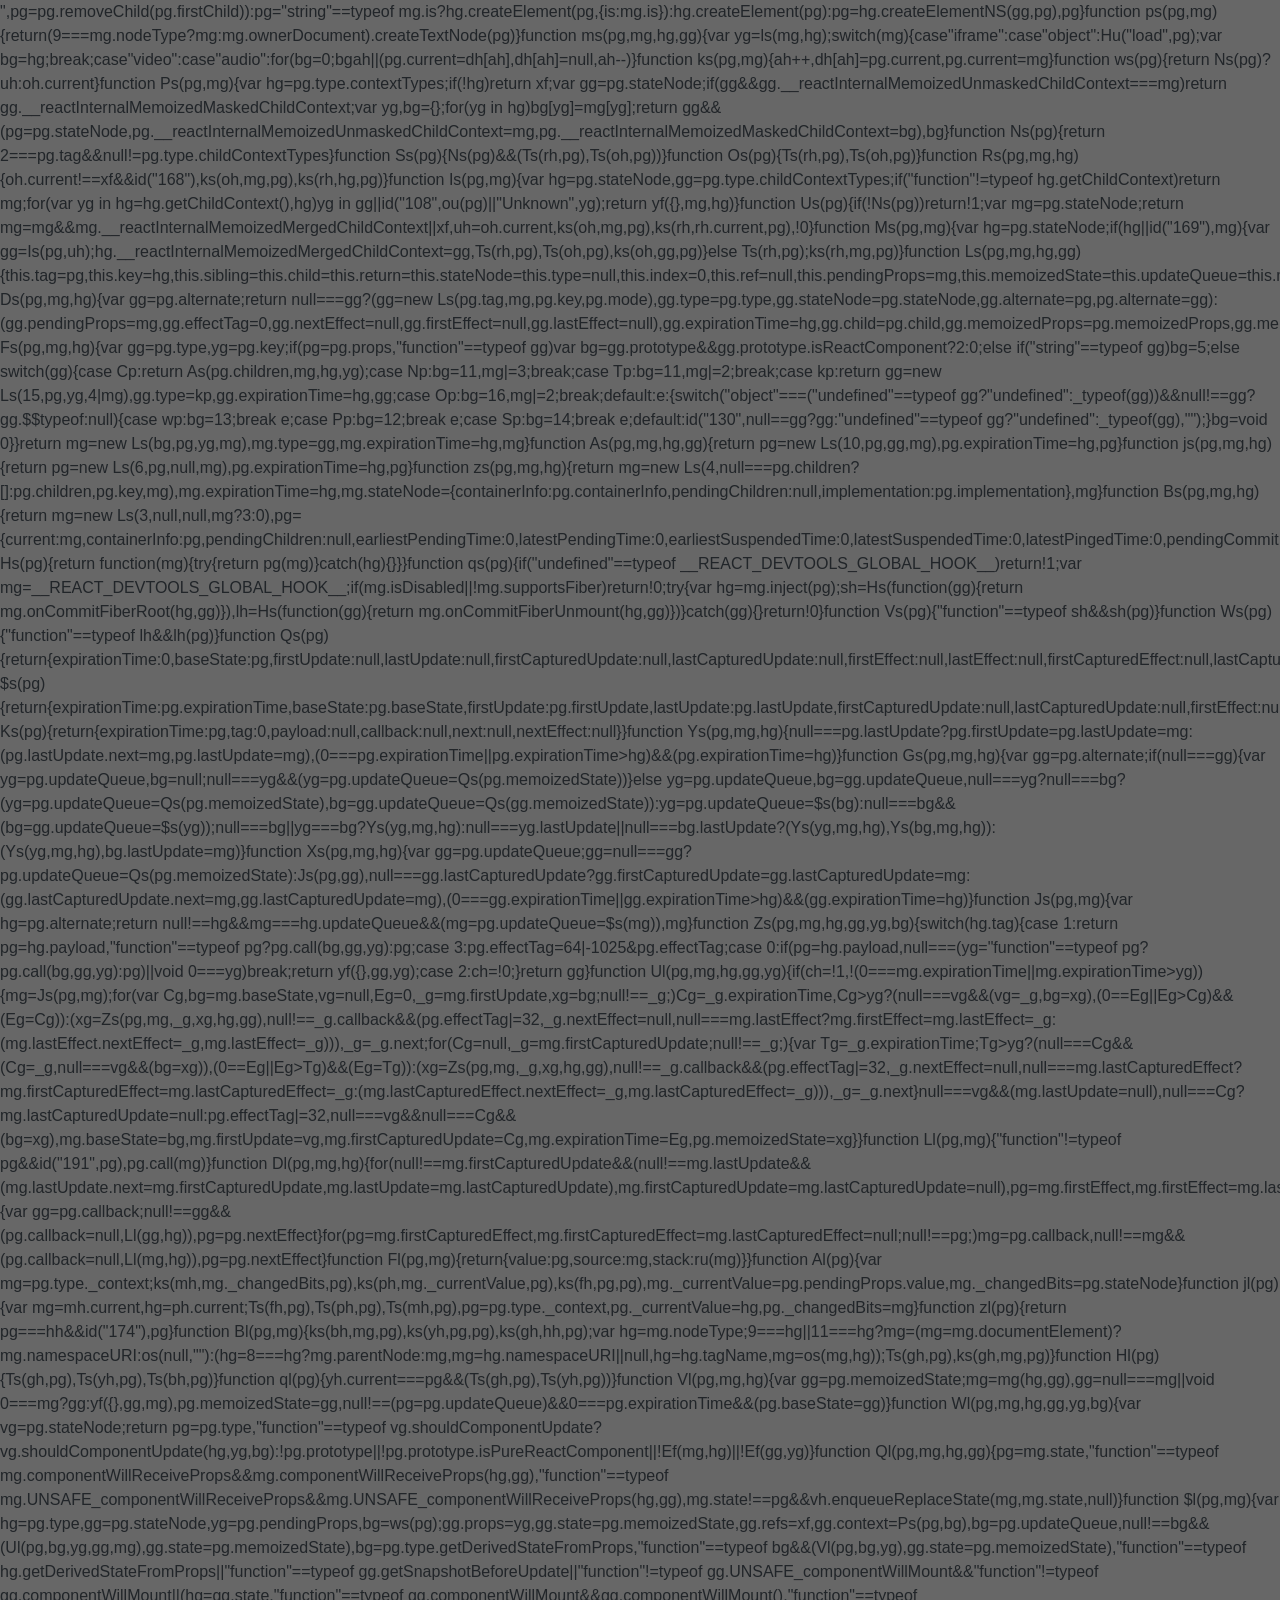
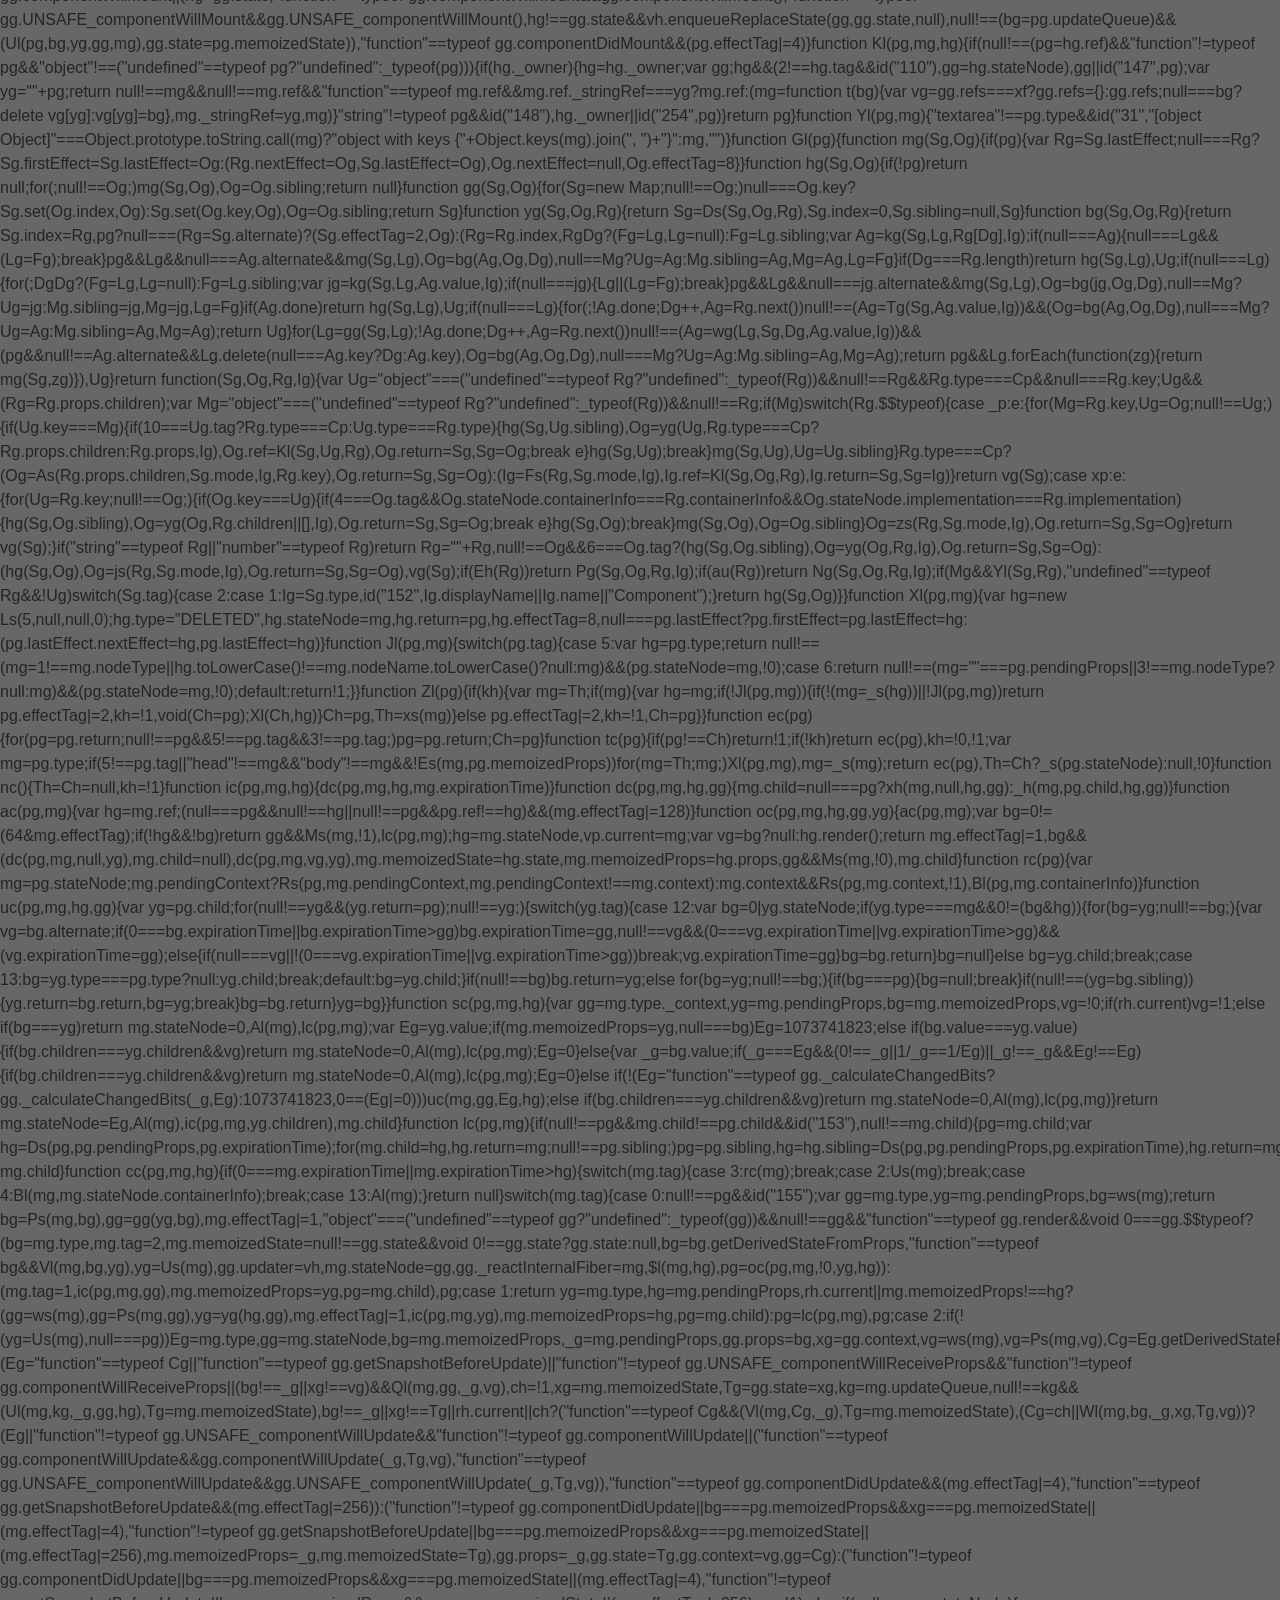
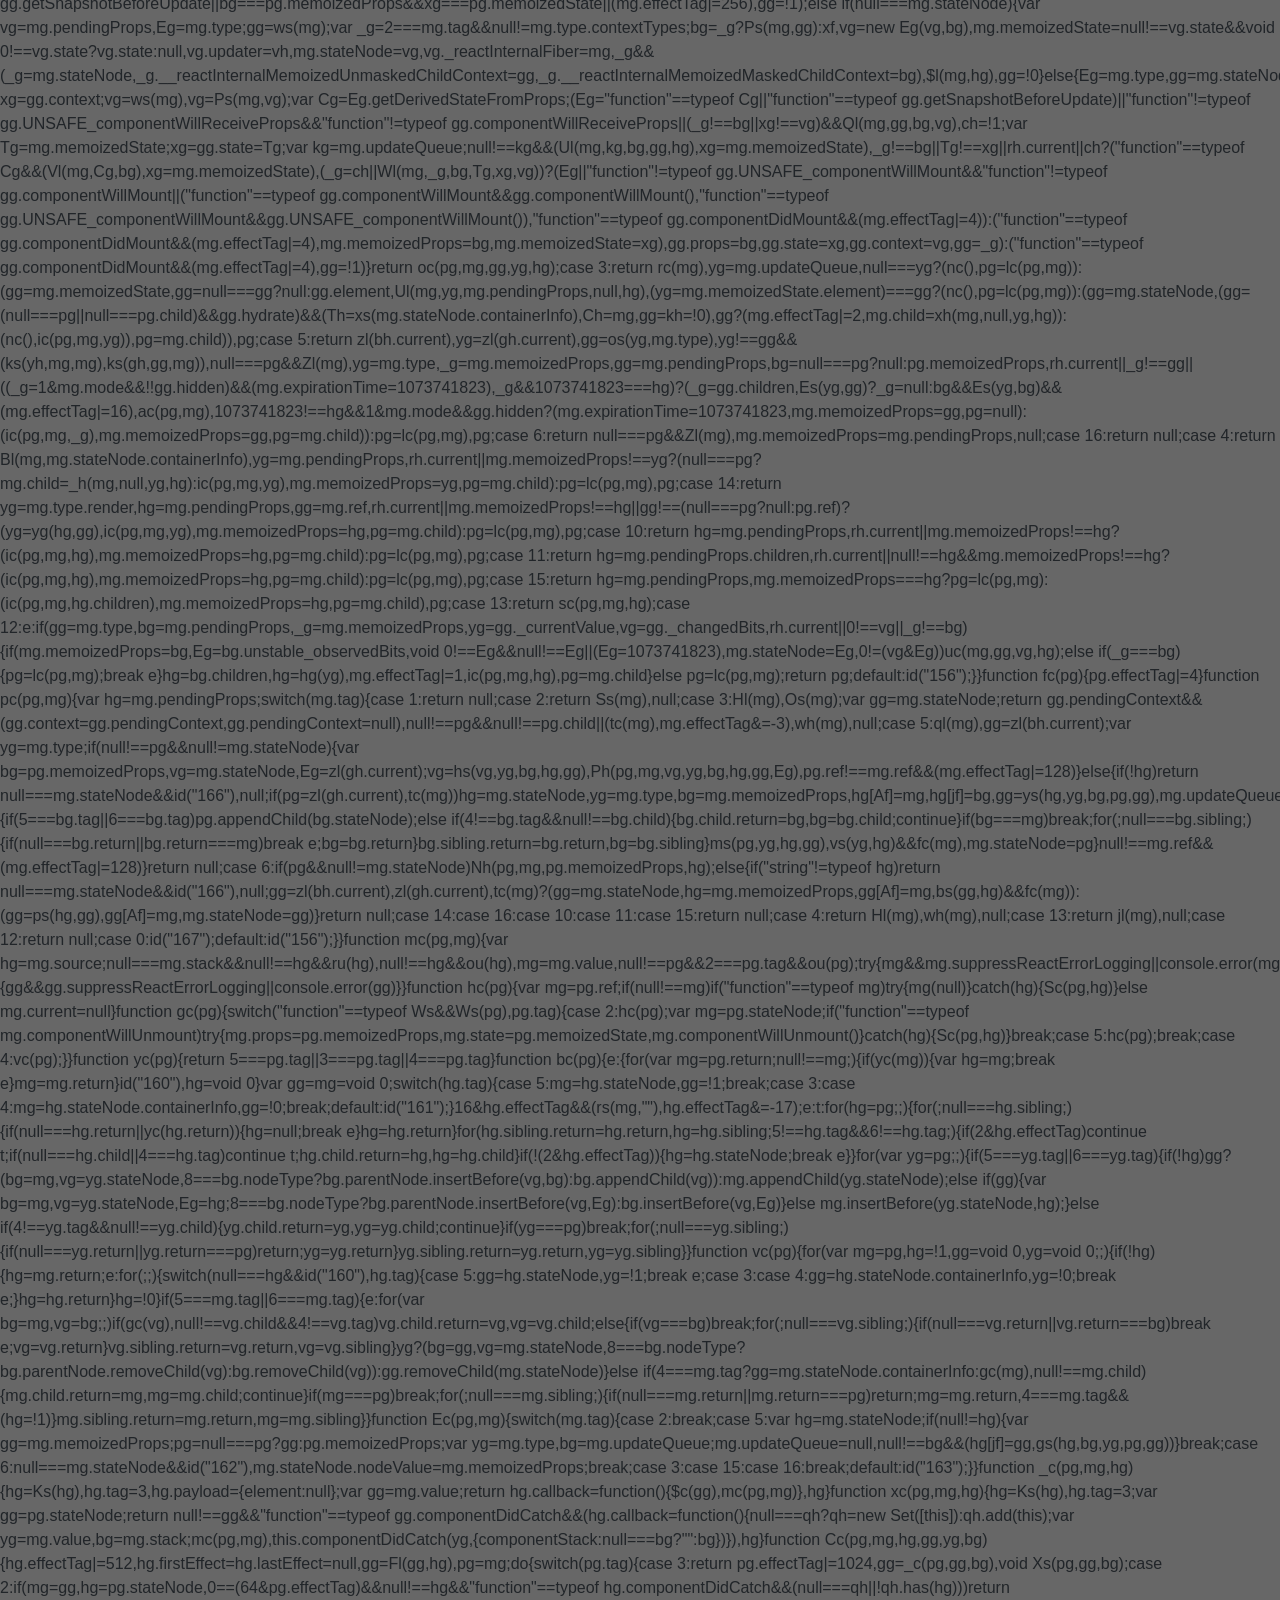
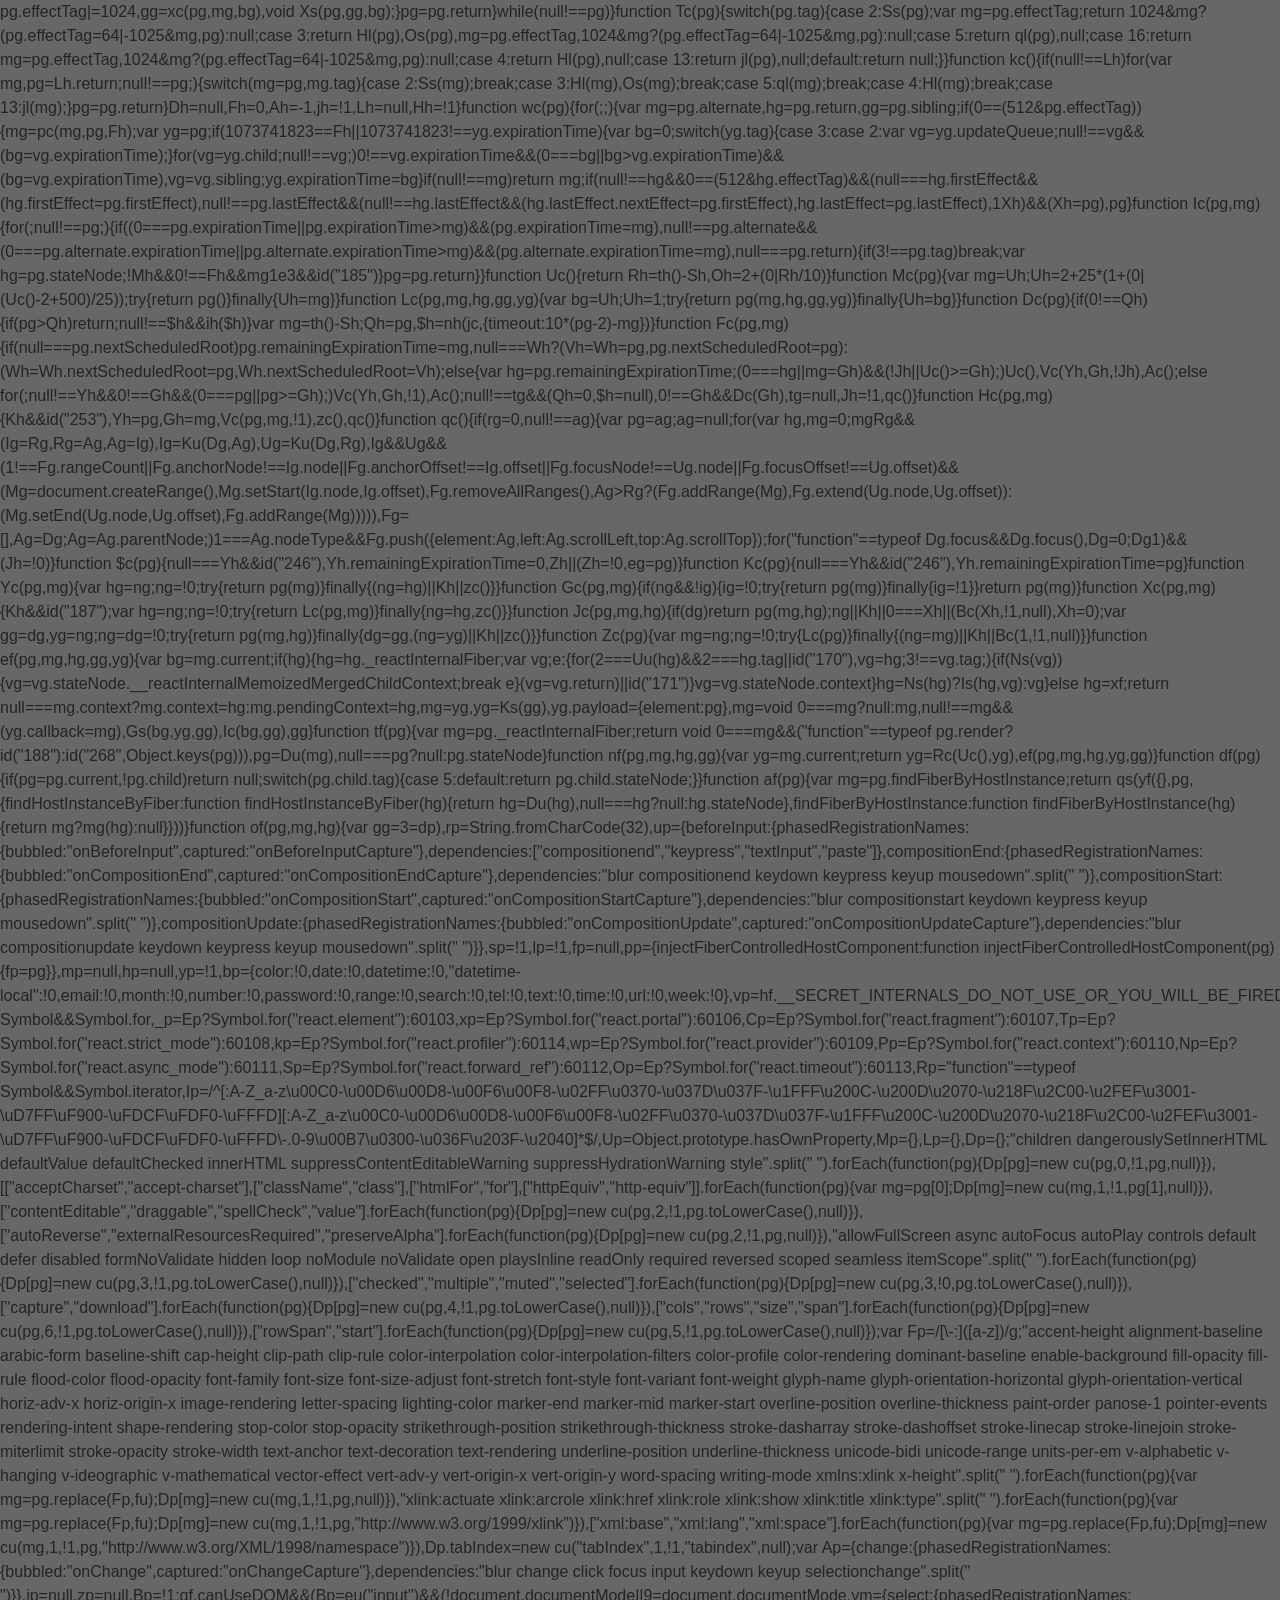
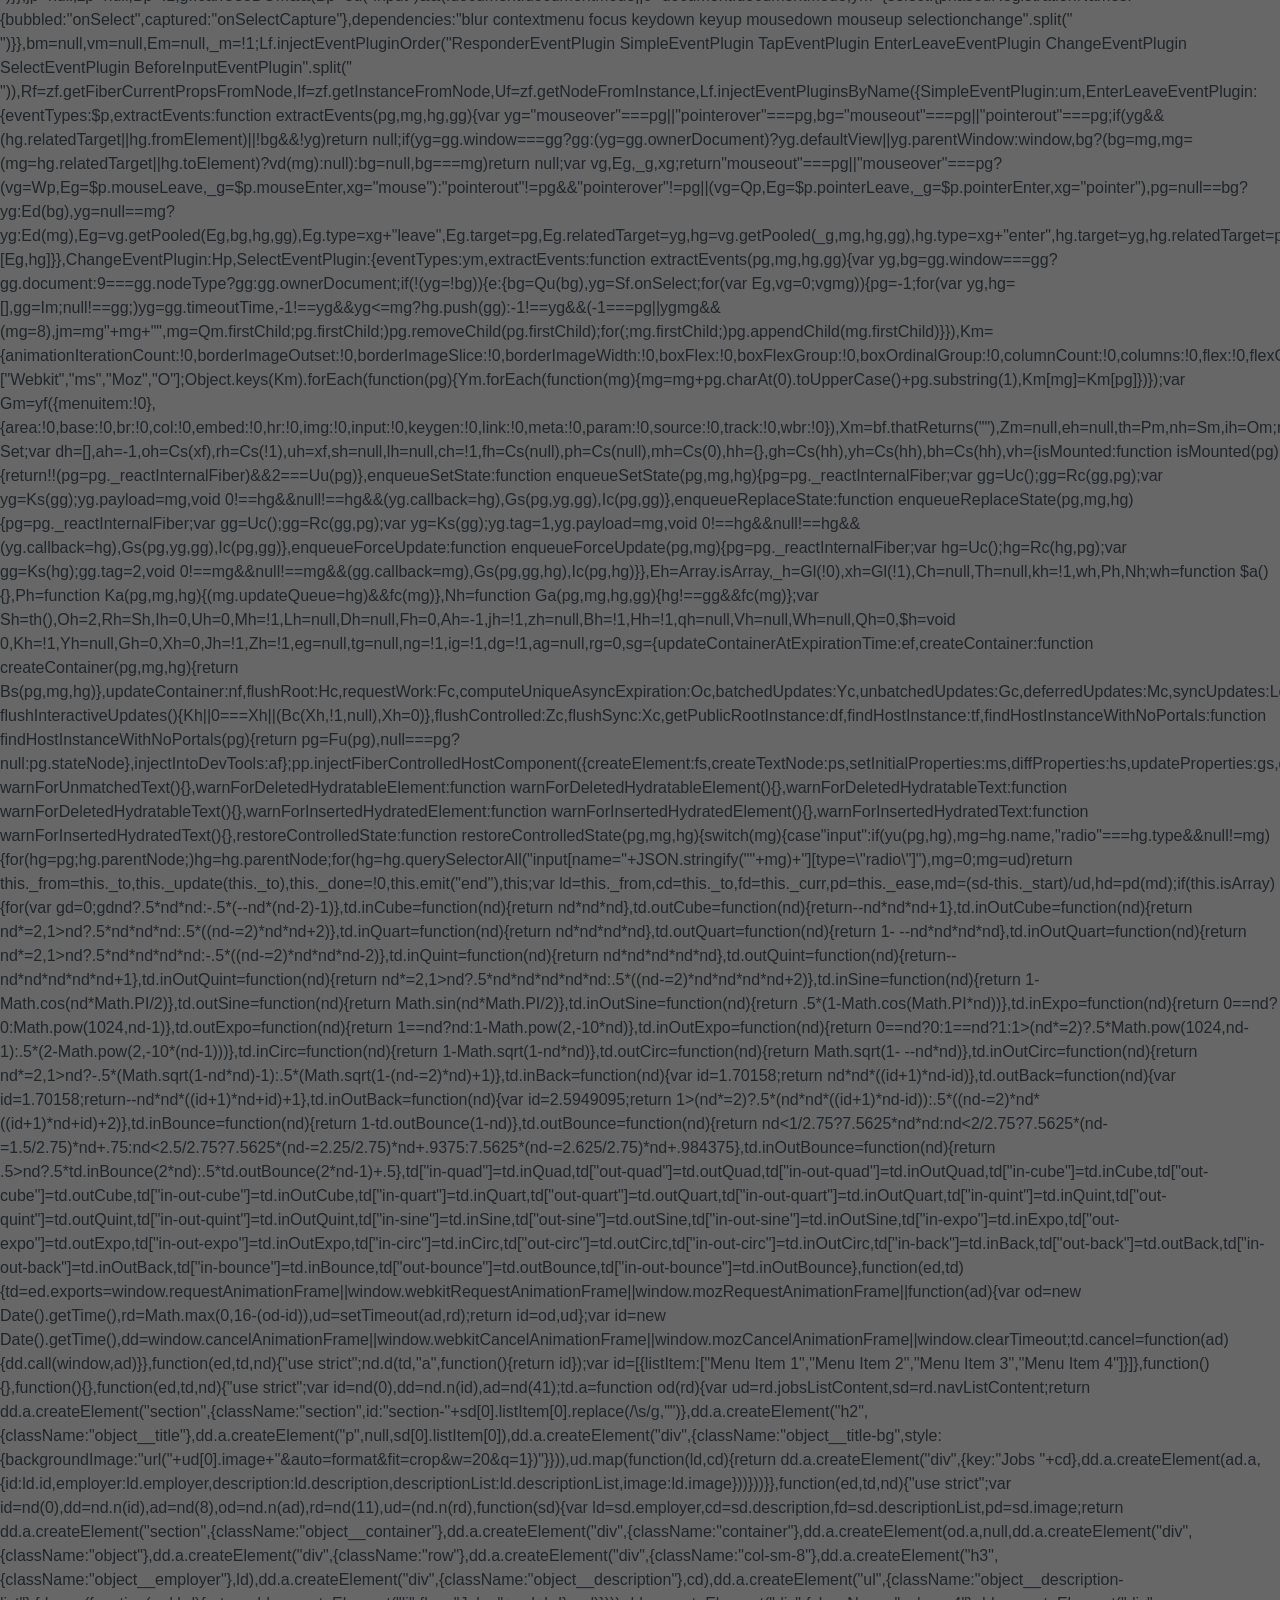
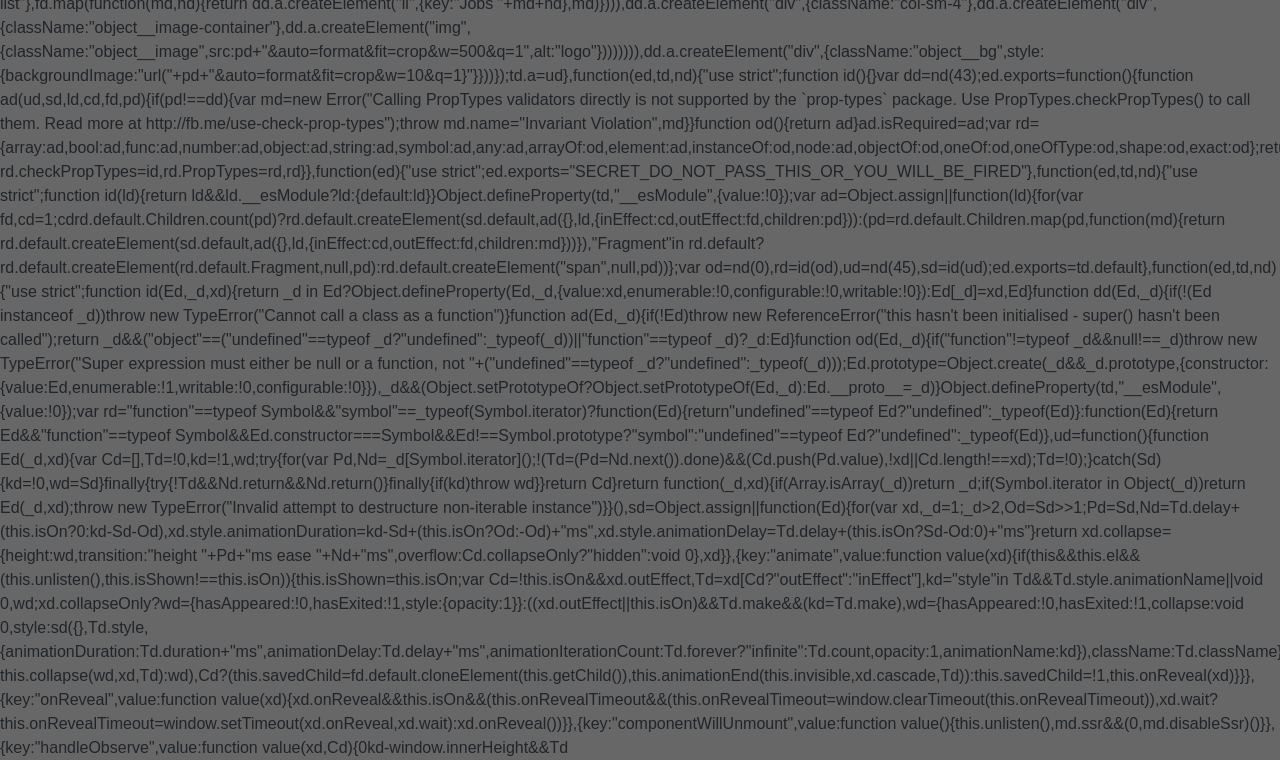
==== commit db2b7616: "changed styling of a website" ====
--- a/For-Tumblr.noindex/index.html
+++ b/For-Tumblr.noindex/index.html
@@ -14,91 +14,14 @@
  * Licensed under MIT (https://github.com/twbs/bootstrap/blob/master/LICENSE)
  */:root{--blue:#007bff;--indigo:#6610f2;--purple:#6f42c1;--pink:#e83e8c;--red:#dc3545;--orange:#fd7e14;--yellow:#ffc107;--green:#28a745;--teal:#20c997;--cyan:#17a2b8;--white:#fff;--gray:#6c757d;--gray-dark:#343a40;--primary:#007bff;--secondary:#6c757d;--success:#28a745;--info:#17a2b8;--warning:#ffc107;--danger:#dc3545;--light:#f8f9fa;--dark:#343a40;--breakpoint-xs:0;--breakpoint-sm:576px;--breakpoint-md:768px;--breakpoint-lg:992px;--breakpoint-xl:1200px;--font-family-sans-serif:-apple-system,BlinkMacSystemFont,"Segoe UI",Roboto,"Helvetica Neue",Arial,sans-serif,"Apple Color Emoji","Segoe UI Emoji","Segoe UI Symbol","Noto Color Emoji";--font-family-monospace:SFMono-Regular,Menlo,Monaco,Consolas,"Liberation Mono","Courier New",monospace}*,:after,:before{-webkit-box-sizing:border-box;box-sizing:border-box}html{font-family:sans-serif;line-height:1.15;-webkit-text-size-adjust:100%;-ms-text-size-adjust:100%;-ms-overflow-style:scrollbar;-webkit-tap-highlight-color:rgba(0,0,0,0)}@-ms-viewport{width:device-width}article,aside,figcaption,figure,footer,header,hgroup,main,nav,section{display:block}body{margin:0;font-family:-apple-system,BlinkMacSystemFont,Segoe UI,Roboto,Helvetica Neue,Arial,sans-serif;font-size:1rem;font-weight:400;line-height:1.5;color:#212529;text-align:left;background-color:#fff}[tabindex="-1"]:focus{outline:0!important}hr{-webkit-box-sizing:content-box;box-sizing:content-box;height:0;overflow:visible}h1,h2,h3,h4,h5,h6{margin-top:0;margin-bottom:.5rem}p{margin-top:0;margin-bottom:1rem}abbr[data-original-title],abbr[title]{text-decoration:underline;-webkit-text-decoration:underline dotted;text-decoration:underline dotted;cursor:help;border-bottom:0}address{font-style:normal;line-height:inherit}address,dl,ol,ul{margin-bottom:1rem}dl,ol,ul{margin-top:0}ol ol,ol ul,ul ol,ul ul{margin-bottom:0}dt{font-weight:700}dd{margin-bottom:.5rem;margin-left:0}blockquote{margin:0 0 1rem}dfn{font-style:italic}b,strong{font-weight:bolder}small{font-size:80%}sub,sup{position:relative;font-size:75%;line-height:0;vertical-align:baseline}sub{bottom:-.25em}sup{top:-.5em}a{color:#007bff;text-decoration:none;background-color:transparent;-webkit-text-decoration-skip:objects}a:hover{color:#0056b3;text-decoration:underline}a:not([href]):not([tabindex]),a:not([href]):not([tabindex]):focus,a:not([href]):not([tabindex]):hover{color:inherit;text-decoration:none}a:not([href]):not([tabindex]):focus{outline:0}code,kbd,pre,samp{font-family:SFMono-Regular,Menlo,Monaco,Consolas,Liberation Mono,Courier New,monospace;font-size:1em}pre{margin-top:0;margin-bottom:1rem;overflow:auto;-ms-overflow-style:scrollbar}figure{margin:0 0 1rem}img{border-style:none}img,svg{vertical-align:middle}svg{overflow:hidden}table{border-collapse:collapse}caption{padding-top:.75rem;padding-bottom:.75rem;color:#6c757d;text-align:left;caption-side:bottom}th{text-align:inherit}label{display:inline-block;margin-bottom:.5rem}button{border-radius:0}button:focus{outline:1px dotted;outline:5px auto -webkit-focus-ring-color}button,input,optgroup,select,textarea{margin:0;font-family:inherit;font-size:inherit;line-height:inherit}button,input{overflow:visible}button,select{text-transform:none}[type=reset],[type=submit],button,html [type=button]{-webkit-appearance:button}[type=button]::-moz-focus-inner,[type=reset]::-moz-focus-inner,[type=submit]::-moz-focus-inner,button::-moz-focus-inner{padding:0;border-style:none}input[type=checkbox],input[type=radio]{-webkit-box-sizing:border-box;box-sizing:border-box;padding:0}input[type=date],input[type=datetime-local],input[type=month],input[type=time]{-webkit-appearance:listbox}textarea{overflow:auto;resize:vertical}fieldset{min-width:0;padding:0;margin:0;border:0}legend{display:block;width:100%;max-width:100%;padding:0;margin-bottom:.5rem;font-size:1.5rem;line-height:inherit;color:inherit;white-space:normal}progress{vertical-align:baseline}[type=number]::-webkit-inner-spin-button,[type=number]::-webkit-outer-spin-button{height:auto}[type=search]{outline-offset:-2px;-webkit-appearance:none}[type=search]::-webkit-search-cancel-button,[type=search]::-webkit-search-decoration{-webkit-appearance:none}::-webkit-file-upload-button{font:inherit;-webkit-appearance:button}output{display:inline-block}summary{display:list-item;cursor:pointer}template{display:none}[hidden]{display:none!important}.h1,.h2,.h3,.h4,.h5,.h6,h1,h2,h3,h4,h5,h6{margin-bottom:.5rem;font-family:inherit;font-weight:500;line-height:1.2;color:inherit}.h1,h1{font-size:2.5rem}.h2,h2{font-size:2rem}.h3,h3{font-size:1.75rem}.h4,h4{font-size:1.5rem}.h5,h5{font-size:1.25rem}.h6,h6{font-size:1rem}.lead{font-size:1.25rem;font-weight:300}.display-1{font-size:6rem}.display-1,.display-2{font-weight:300;line-height:1.2}.display-2{font-size:5.5rem}.display-3{font-size:4.5rem}.display-3,.display-4{font-weight:300;line-height:1.2}.display-4{font-size:3.5rem}hr{margin-top:1rem;margin-bottom:1rem;border:0;border-top:1px solid rgba(0,0,0,.1)}.small,small{font-size:80%;font-weight:400}.mark,mark{padding:.2em;background-color:#fcf8e3}.list-inline,.list-unstyled{padding-left:0;list-style:none}.list-inline-item{display:inline-block}.list-inline-item:not(:last-child){margin-right:.5rem}.initialism{font-size:90%;text-transform:uppercase}.blockquote{margin-bottom:1rem;font-size:1.25rem}.blockquote-footer{display:block;font-size:80%;color:#6c757d}.blockquote-footer:before{content:"\2014   \A0"}.img-fluid,.img-thumbnail{max-width:100%;height:auto}.img-thumbnail{padding:.25rem;background-color:#fff;border:1px solid #dee2e6;border-radius:.25rem}.figure{display:inline-block}.figure-img{margin-bottom:.5rem;line-height:1}.figure-caption{font-size:90%;color:#6c757d}code{font-size:87.5%;color:#e83e8c;word-break:break-word}a>code{color:inherit}kbd{padding:.2rem .4rem;font-size:87.5%;color:#fff;background-color:#212529;border-radius:.2rem}kbd kbd{padding:0;font-size:100%;font-weight:700}pre{display:block;font-size:87.5%;color:#212529}pre code{font-size:inherit;color:inherit;word-break:normal}.pre-scrollable{max-height:340px;overflow-y:scroll}.container{width:100%;padding-right:15px;padding-left:15px;margin-right:auto;margin-left:auto}@media (min-width:576px){.container{max-width:540px}}@media (min-width:768px){.container{max-width:720px}}@media (min-width:992px){.container{max-width:960px}}@media (min-width:1200px){.container{max-width:1140px}}.container-fluid{width:100%;padding-right:15px;padding-left:15px;margin-right:auto;margin-left:auto}.row{display:-ms-flexbox;display:flex;-ms-flex-wrap:wrap;flex-wrap:wrap;margin-right:-15px;margin-left:-15px}.no-gutters{margin-right:0;margin-left:0}.no-gutters>.col,.no-gutters>[class*=col-]{padding-right:0;padding-left:0}.col,.col-1,.col-2,.col-3,.col-4,.col-5,.col-6,.col-7,.col-8,.col-9,.col-10,.col-11,.col-12,.col-auto,.col-lg,.col-lg-1,.col-lg-2,.col-lg-3,.col-lg-4,.col-lg-5,.col-lg-6,.col-lg-7,.col-lg-8,.col-lg-9,.col-lg-10,.col-lg-11,.col-lg-12,.col-lg-auto,.col-md,.col-md-1,.col-md-2,.col-md-3,.col-md-4,.col-md-5,.col-md-6,.col-md-7,.col-md-8,.col-md-9,.col-md-10,.col-md-11,.col-md-12,.col-md-auto,.col-sm,.col-sm-1,.col-sm-2,.col-sm-3,.col-sm-4,.col-sm-5,.col-sm-6,.col-sm-7,.col-sm-8,.col-sm-9,.col-sm-10,.col-sm-11,.col-sm-12,.col-sm-auto,.col-xl,.col-xl-1,.col-xl-2,.col-xl-3,.col-xl-4,.col-xl-5,.col-xl-6,.col-xl-7,.col-xl-8,.col-xl-9,.col-xl-10,.col-xl-11,.col-xl-12,.col-xl-auto{position:relative;width:100%;min-height:1px;padding-right:15px;padding-left:15px}.col{-ms-flex-preferred-size:0;flex-basis:0;-ms-flex-positive:1;flex-grow:1;max-width:100%}.col-auto{-ms-flex:0 0 auto;flex:0 0 auto;width:auto;max-width:none}.col-1{-ms-flex:0 0 8.333333%;flex:0 0 8.333333%;max-width:8.333333%}.col-2{-ms-flex:0 0 16.666667%;flex:0 0 16.666667%;max-width:16.666667%}.col-3{-ms-flex:0 0 25%;flex:0 0 25%;max-width:25%}.col-4{-ms-flex:0 0 33.333333%;flex:0 0 33.333333%;max-width:33.333333%}.col-5{-ms-flex:0 0 41.666667%;flex:0 0 41.666667%;max-width:41.666667%}.col-6{-ms-flex:0 0 50%;flex:0 0 50%;max-width:50%}.col-7{-ms-flex:0 0 58.333333%;flex:0 0 58.333333%;max-width:58.333333%}.col-8{-ms-flex:0 0 66.666667%;flex:0 0 66.666667%;max-width:66.666667%}.col-9{-ms-flex:0 0 75%;flex:0 0 75%;max-width:75%}.col-10{-ms-flex:0 0 83.333333%;flex:0 0 83.333333%;max-width:83.333333%}.col-11{-ms-flex:0 0 91.666667%;flex:0 0 91.666667%;max-width:91.666667%}.col-12{-ms-flex:0 0 100%;flex:0 0 100%;max-width:100%}.order-first{-ms-flex-order:-1;order:-1}.order-last{-ms-flex-order:13;order:13}.order-0{-ms-flex-order:0;order:0}.order-1{-ms-flex-order:1;order:1}.order-2{-ms-flex-order:2;order:2}.order-3{-ms-flex-order:3;order:3}.order-4{-ms-flex-order:4;order:4}.order-5{-ms-flex-order:5;order:5}.order-6{-ms-flex-order:6;order:6}.order-7{-ms-flex-order:7;order:7}.order-8{-ms-flex-order:8;order:8}.order-9{-ms-flex-order:9;order:9}.order-10{-ms-flex-order:10;order:10}.order-11{-ms-flex-order:11;order:11}.order-12{-ms-flex-order:12;order:12}.offset-1{margin-left:8.333333%}.offset-2{margin-left:16.666667%}.offset-3{margin-left:25%}.offset-4{margin-left:33.333333%}.offset-5{margin-left:41.666667%}.offset-6{margin-left:50%}.offset-7{margin-left:58.333333%}.offset-8{margin-left:66.666667%}.offset-9{margin-left:75%}.offset-10{margin-left:83.333333%}.offset-11{margin-left:91.666667%}@media (min-width:576px){.col-sm{-ms-flex-preferred-size:0;flex-basis:0;-ms-flex-positive:1;flex-grow:1;max-width:100%}.col-sm-auto{-ms-flex:0 0 auto;flex:0 0 auto;width:auto;max-width:none}.col-sm-1{-ms-flex:0 0 8.333333%;flex:0 0 8.333333%;max-width:8.333333%}.col-sm-2{-ms-flex:0 0 16.666667%;flex:0 0 16.666667%;max-width:16.666667%}.col-sm-3{-ms-flex:0 0 25%;flex:0 0 25%;max-width:25%}.col-sm-4{-ms-flex:0 0 33.333333%;flex:0 0 33.333333%;max-width:33.333333%}.col-sm-5{-ms-flex:0 0 41.666667%;flex:0 0 41.666667%;max-width:41.666667%}.col-sm-6{-ms-flex:0 0 50%;flex:0 0 50%;max-width:50%}.col-sm-7{-ms-flex:0 0 58.333333%;flex:0 0 58.333333%;max-width:58.333333%}.col-sm-8{-ms-flex:0 0 66.666667%;flex:0 0 66.666667%;max-width:66.666667%}.col-sm-9{-ms-flex:0 0 75%;flex:0 0 75%;max-width:75%}.col-sm-10{-ms-flex:0 0 83.333333%;flex:0 0 83.333333%;max-width:83.333333%}.col-sm-11{-ms-flex:0 0 91.666667%;flex:0 0 91.666667%;max-width:91.666667%}.col-sm-12{-ms-flex:0 0 100%;flex:0 0 100%;max-width:100%}.order-sm-first{-ms-flex-order:-1;order:-1}.order-sm-last{-ms-flex-order:13;order:13}.order-sm-0{-ms-flex-order:0;order:0}.order-sm-1{-ms-flex-order:1;order:1}.order-sm-2{-ms-flex-order:2;order:2}.order-sm-3{-ms-flex-order:3;order:3}.order-sm-4{-ms-flex-order:4;order:4}.order-sm-5{-ms-flex-order:5;order:5}.order-sm-6{-ms-flex-order:6;order:6}.order-sm-7{-ms-flex-order:7;order:7}.order-sm-8{-ms-flex-order:8;order:8}.order-sm-9{-ms-flex-order:9;order:9}.order-sm-10{-ms-flex-order:10;order:10}.order-sm-11{-ms-flex-order:11;order:11}.order-sm-12{-ms-flex-order:12;order:12}.offset-sm-0{margin-left:0}.offset-sm-1{margin-left:8.333333%}.offset-sm-2{margin-left:16.666667%}.offset-sm-3{margin-left:25%}.offset-sm-4{margin-left:33.333333%}.offset-sm-5{margin-left:41.666667%}.offset-sm-6{margin-left:50%}.offset-sm-7{margin-left:58.333333%}.offset-sm-8{margin-left:66.666667%}.offset-sm-9{margin-left:75%}.offset-sm-10{margin-left:83.333333%}.offset-sm-11{margin-left:91.666667%}}@media (min-width:768px){.col-md{-ms-flex-preferred-size:0;flex-basis:0;-ms-flex-positive:1;flex-grow:1;max-width:100%}.col-md-auto{-ms-flex:0 0 auto;flex:0 0 auto;width:auto;max-width:none}.col-md-1{-ms-flex:0 0 8.333333%;flex:0 0 8.333333%;max-width:8.333333%}.col-md-2{-ms-flex:0 0 16.666667%;flex:0 0 16.666667%;max-width:16.666667%}.col-md-3{-ms-flex:0 0 25%;flex:0 0 25%;max-width:25%}.col-md-4{-ms-flex:0 0 33.333333%;flex:0 0 33.333333%;max-width:33.333333%}.col-md-5{-ms-flex:0 0 41.666667%;flex:0 0 41.666667%;max-width:41.666667%}.col-md-6{-ms-flex:0 0 50%;flex:0 0 50%;max-width:50%}.col-md-7{-ms-flex:0 0 58.333333%;flex:0 0 58.333333%;max-width:58.333333%}.col-md-8{-ms-flex:0 0 66.666667%;flex:0 0 66.666667%;max-width:66.666667%}.col-md-9{-ms-flex:0 0 75%;flex:0 0 75%;max-width:75%}.col-md-10{-ms-flex:0 0 83.333333%;flex:0 0 83.333333%;max-width:83.333333%}.col-md-11{-ms-flex:0 0 91.666667%;flex:0 0 91.666667%;max-width:91.666667%}.col-md-12{-ms-flex:0 0 100%;flex:0 0 100%;max-width:100%}.order-md-first{-ms-flex-order:-1;order:-1}.order-md-last{-ms-flex-order:13;order:13}.order-md-0{-ms-flex-order:0;order:0}.order-md-1{-ms-flex-order:1;order:1}.order-md-2{-ms-flex-order:2;order:2}.order-md-3{-ms-flex-order:3;order:3}.order-md-4{-ms-flex-order:4;order:4}.order-md-5{-ms-flex-order:5;order:5}.order-md-6{-ms-flex-order:6;order:6}.order-md-7{-ms-flex-order:7;order:7}.order-md-8{-ms-flex-order:8;order:8}.order-md-9{-ms-flex-order:9;order:9}.order-md-10{-ms-flex-order:10;order:10}.order-md-11{-ms-flex-order:11;order:11}.order-md-12{-ms-flex-order:12;order:12}.offset-md-0{margin-left:0}.offset-md-1{margin-left:8.333333%}.offset-md-2{margin-left:16.666667%}.offset-md-3{margin-left:25%}.offset-md-4{margin-left:33.333333%}.offset-md-5{margin-left:41.666667%}.offset-md-6{margin-left:50%}.offset-md-7{margin-left:58.333333%}.offset-md-8{margin-left:66.666667%}.offset-md-9{margin-left:75%}.offset-md-10{margin-left:83.333333%}.offset-md-11{margin-left:91.666667%}}@media (min-width:992px){.col-lg{-ms-flex-preferred-size:0;flex-basis:0;-ms-flex-positive:1;flex-grow:1;max-width:100%}.col-lg-auto{-ms-flex:0 0 auto;flex:0 0 auto;width:auto;max-width:none}.col-lg-1{-ms-flex:0 0 8.333333%;flex:0 0 8.333333%;max-width:8.333333%}.col-lg-2{-ms-flex:0 0 16.666667%;flex:0 0 16.666667%;max-width:16.666667%}.col-lg-3{-ms-flex:0 0 25%;flex:0 0 25%;max-width:25%}.col-lg-4{-ms-flex:0 0 33.333333%;flex:0 0 33.333333%;max-width:33.333333%}.col-lg-5{-ms-flex:0 0 41.666667%;flex:0 0 41.666667%;max-width:41.666667%}.col-lg-6{-ms-flex:0 0 50%;flex:0 0 50%;max-width:50%}.col-lg-7{-ms-flex:0 0 58.333333%;flex:0 0 58.333333%;max-width:58.333333%}.col-lg-8{-ms-flex:0 0 66.666667%;flex:0 0 66.666667%;max-width:66.666667%}.col-lg-9{-ms-flex:0 0 75%;flex:0 0 75%;max-width:75%}.col-lg-10{-ms-flex:0 0 83.333333%;flex:0 0 83.333333%;max-width:83.333333%}.col-lg-11{-ms-flex:0 0 91.666667%;flex:0 0 91.666667%;max-width:91.666667%}.col-lg-12{-ms-flex:0 0 100%;flex:0 0 100%;max-width:100%}.order-lg-first{-ms-flex-order:-1;order:-1}.order-lg-last{-ms-flex-order:13;order:13}.order-lg-0{-ms-flex-order:0;order:0}.order-lg-1{-ms-flex-order:1;order:1}.order-lg-2{-ms-flex-order:2;order:2}.order-lg-3{-ms-flex-order:3;order:3}.order-lg-4{-ms-flex-order:4;order:4}.order-lg-5{-ms-flex-order:5;order:5}.order-lg-6{-ms-flex-order:6;order:6}.order-lg-7{-ms-flex-order:7;order:7}.order-lg-8{-ms-flex-order:8;order:8}.order-lg-9{-ms-flex-order:9;order:9}.order-lg-10{-ms-flex-order:10;order:10}.order-lg-11{-ms-flex-order:11;order:11}.order-lg-12{-ms-flex-order:12;order:12}.offset-lg-0{margin-left:0}.offset-lg-1{margin-left:8.333333%}.offset-lg-2{margin-left:16.666667%}.offset-lg-3{margin-left:25%}.offset-lg-4{margin-left:33.333333%}.offset-lg-5{margin-left:41.666667%}.offset-lg-6{margin-left:50%}.offset-lg-7{margin-left:58.333333%}.offset-lg-8{margin-left:66.666667%}.offset-lg-9{margin-left:75%}.offset-lg-10{margin-left:83.333333%}.offset-lg-11{margin-left:91.666667%}}@media (min-width:1200px){.col-xl{-ms-flex-preferred-size:0;flex-basis:0;-ms-flex-positive:1;flex-grow:1;max-width:100%}.col-xl-auto{-ms-flex:0 0 auto;flex:0 0 auto;width:auto;max-width:none}.col-xl-1{-ms-flex:0 0 8.333333%;flex:0 0 8.333333%;max-width:8.333333%}.col-xl-2{-ms-flex:0 0 16.666667%;flex:0 0 16.666667%;max-width:16.666667%}.col-xl-3{-ms-flex:0 0 25%;flex:0 0 25%;max-width:25%}.col-xl-4{-ms-flex:0 0 33.333333%;flex:0 0 33.333333%;max-width:33.333333%}.col-xl-5{-ms-flex:0 0 41.666667%;flex:0 0 41.666667%;max-width:41.666667%}.col-xl-6{-ms-flex:0 0 50%;flex:0 0 50%;max-width:50%}.col-xl-7{-ms-flex:0 0 58.333333%;flex:0 0 58.333333%;max-width:58.333333%}.col-xl-8{-ms-flex:0 0 66.666667%;flex:0 0 66.666667%;max-width:66.666667%}.col-xl-9{-ms-flex:0 0 75%;flex:0 0 75%;max-width:75%}.col-xl-10{-ms-flex:0 0 83.333333%;flex:0 0 83.333333%;max-width:83.333333%}.col-xl-11{-ms-flex:0 0 91.666667%;flex:0 0 91.666667%;max-width:91.666667%}.col-xl-12{-ms-flex:0 0 100%;flex:0 0 100%;max-width:100%}.order-xl-first{-ms-flex-order:-1;order:-1}.order-xl-last{-ms-flex-order:13;order:13}.order-xl-0{-ms-flex-order:0;order:0}.order-xl-1{-ms-flex-order:1;order:1}.order-xl-2{-ms-flex-order:2;order:2}.order-xl-3{-ms-flex-order:3;order:3}.order-xl-4{-ms-flex-order:4;order:4}.order-xl-5{-ms-flex-order:5;order:5}.order-xl-6{-ms-flex-order:6;order:6}.order-xl-7{-ms-flex-order:7;order:7}.order-xl-8{-ms-flex-order:8;order:8}.order-xl-9{-ms-flex-order:9;order:9}.order-xl-10{-ms-flex-order:10;order:10}.order-xl-11{-ms-flex-order:11;order:11}.order-xl-12{-ms-flex-order:12;order:12}.offset-xl-0{margin-left:0}.offset-xl-1{margin-left:8.333333%}.offset-xl-2{margin-left:16.666667%}.offset-xl-3{margin-left:25%}.offset-xl-4{margin-left:33.333333%}.offset-xl-5{margin-left:41.666667%}.offset-xl-6{margin-left:50%}.offset-xl-7{margin-left:58.333333%}.offset-xl-8{margin-left:66.666667%}.offset-xl-9{margin-left:75%}.offset-xl-10{margin-left:83.333333%}.offset-xl-11{margin-left:91.666667%}}.table{width:100%;margin-bottom:1rem;background-color:transparent}.table td,.table th{padding:.75rem;vertical-align:top;border-top:1px solid #dee2e6}.table thead th{vertical-align:bottom;border-bottom:2px solid #dee2e6}.table tbody+tbody{border-top:2px solid #dee2e6}.table .table{background-color:#fff}.table-sm td,.table-sm th{padding:.3rem}.table-bordered,.table-bordered td,.table-bordered th{border:1px solid #dee2e6}.table-bordered thead td,.table-bordered thead th{border-bottom-width:2px}.table-borderless tbody+tbody,.table-borderless td,.table-borderless th,.table-borderless thead th{border:0}.table-striped tbody tr:nth-of-type(odd){background-color:rgba(0,0,0,.05)}.table-hover tbody tr:hover{background-color:rgba(0,0,0,.075)}.table-primary,.table-primary>td,.table-primary>th{background-color:#b8daff}.table-hover .table-primary:hover,.table-hover .table-primary:hover>td,.table-hover .table-primary:hover>th{background-color:#9fcdff}.table-secondary,.table-secondary>td,.table-secondary>th{background-color:#d6d8db}.table-hover .table-secondary:hover,.table-hover .table-secondary:hover>td,.table-hover .table-secondary:hover>th{background-color:#c8cbcf}.table-success,.table-success>td,.table-success>th{background-color:#c3e6cb}.table-hover .table-success:hover,.table-hover .table-success:hover>td,.table-hover .table-success:hover>th{background-color:#b1dfbb}.table-info,.table-info>td,.table-info>th{background-color:#bee5eb}.table-hover .table-info:hover,.table-hover .table-info:hover>td,.table-hover .table-info:hover>th{background-color:#abdde5}.table-warning,.table-warning>td,.table-warning>th{background-color:#ffeeba}.table-hover .table-warning:hover,.table-hover .table-warning:hover>td,.table-hover .table-warning:hover>th{background-color:#ffe8a1}.table-danger,.table-danger>td,.table-danger>th{background-color:#f5c6cb}.table-hover .table-danger:hover,.table-hover .table-danger:hover>td,.table-hover .table-danger:hover>th{background-color:#f1b0b7}.table-light,.table-light>td,.table-light>th{background-color:#fdfdfe}.table-hover .table-light:hover,.table-hover .table-light:hover>td,.table-hover .table-light:hover>th{background-color:#ececf6}.table-dark,.table-dark>td,.table-dark>th{background-color:#c6c8ca}.table-hover .table-dark:hover,.table-hover .table-dark:hover>td,.table-hover .table-dark:hover>th{background-color:#b9bbbe}.table-active,.table-active>td,.table-active>th,.table-hover .table-active:hover,.table-hover .table-active:hover>td,.table-hover .table-active:hover>th{background-color:rgba(0,0,0,.075)}.table .thead-dark th{color:#fff;background-color:#212529;border-color:#32383e}.table .thead-light th{color:#495057;background-color:#e9ecef;border-color:#dee2e6}.table-dark{color:#fff;background-color:#212529}.table-dark td,.table-dark th,.table-dark thead th{border-color:#32383e}.table-dark.table-bordered{border:0}.table-dark.table-striped tbody tr:nth-of-type(odd){background-color:hsla(0,0%,100%,.05)}.table-dark.table-hover tbody tr:hover{background-color:hsla(0,0%,100%,.075)}@media (max-width:575.98px){.table-responsive-sm{display:block;width:100%;overflow-x:auto;-webkit-overflow-scrolling:touch;-ms-overflow-style:-ms-autohiding-scrollbar}.table-responsive-sm>.table-bordered{border:0}}@media (max-width:767.98px){.table-responsive-md{display:block;width:100%;overflow-x:auto;-webkit-overflow-scrolling:touch;-ms-overflow-style:-ms-autohiding-scrollbar}.table-responsive-md>.table-bordered{border:0}}@media (max-width:991.98px){.table-responsive-lg{display:block;width:100%;overflow-x:auto;-webkit-overflow-scrolling:touch;-ms-overflow-style:-ms-autohiding-scrollbar}.table-responsive-lg>.table-bordered{border:0}}@media (max-width:1199.98px){.table-responsive-xl{display:block;width:100%;overflow-x:auto;-webkit-overflow-scrolling:touch;-ms-overflow-style:-ms-autohiding-scrollbar}.table-responsive-xl>.table-bordered{border:0}}.table-responsive{display:block;width:100%;overflow-x:auto;-webkit-overflow-scrolling:touch;-ms-overflow-style:-ms-autohiding-scrollbar}.table-responsive>.table-bordered{border:0}.form-control{display:block;width:100%;height:calc(2.25rem + 2px);padding:.375rem .75rem;font-size:1rem;line-height:1.5;color:#495057;background-color:#fff;background-clip:padding-box;border:1px solid #ced4da;border-radius:.25rem;-webkit-transition:border-color .15s ease-in-out,-webkit-box-shadow .15s ease-in-out;transition:border-color .15s ease-in-out,-webkit-box-shadow .15s ease-in-out;-o-transition:border-color .15s ease-in-out,box-shadow .15s ease-in-out;transition:border-color .15s ease-in-out,box-shadow .15s ease-in-out;transition:border-color .15s ease-in-out,box-shadow .15s ease-in-out,-webkit-box-shadow .15s ease-in-out}@media screen and (prefers-reduced-motion:reduce){.form-control{-webkit-transition:none;-o-transition:none;transition:none}}.form-control::-ms-expand{background-color:transparent;border:0}.form-control:focus{color:#495057;background-color:#fff;border-color:#80bdff;outline:0;-webkit-box-shadow:0 0 0 .2rem rgba(0,123,255,.25);box-shadow:0 0 0 .2rem rgba(0,123,255,.25)}.form-control::-webkit-input-placeholder{color:#6c757d;opacity:1}.form-control:-ms-input-placeholder,.form-control::-ms-input-placeholder{color:#6c757d;opacity:1}.form-control::placeholder{color:#6c757d;opacity:1}.form-control:disabled,.form-control[readonly]{background-color:#e9ecef;opacity:1}select.form-control:focus::-ms-value{color:#495057;background-color:#fff}.form-control-file,.form-control-range{display:block;width:100%}.col-form-label{padding-top:calc(.375rem + 1px);padding-bottom:calc(.375rem + 1px);margin-bottom:0;font-size:inherit;line-height:1.5}.col-form-label-lg{padding-top:calc(.5rem + 1px);padding-bottom:calc(.5rem + 1px);font-size:1.25rem;line-height:1.5}.col-form-label-sm{padding-top:calc(.25rem + 1px);padding-bottom:calc(.25rem + 1px);font-size:.875rem;line-height:1.5}.form-control-plaintext{display:block;width:100%;padding-top:.375rem;padding-bottom:.375rem;margin-bottom:0;line-height:1.5;color:#212529;background-color:transparent;border:solid transparent;border-width:1px 0}.form-control-plaintext.form-control-lg,.form-control-plaintext.form-control-sm{padding-right:0;padding-left:0}.form-control-sm{height:calc(1.8125rem + 2px);padding:.25rem .5rem;font-size:.875rem;line-height:1.5;border-radius:.2rem}.form-control-lg{height:calc(2.875rem + 2px);padding:.5rem 1rem;font-size:1.25rem;line-height:1.5;border-radius:.3rem}select.form-control[multiple],select.form-control[size],textarea.form-control{height:auto}.form-group{margin-bottom:1rem}.form-text{display:block;margin-top:.25rem}.form-row{display:-ms-flexbox;display:flex;-ms-flex-wrap:wrap;flex-wrap:wrap;margin-right:-5px;margin-left:-5px}.form-row>.col,.form-row>[class*=col-]{padding-right:5px;padding-left:5px}.form-check{position:relative;display:block;padding-left:1.25rem}.form-check-input{position:absolute;margin-top:.3rem;margin-left:-1.25rem}.form-check-input:disabled~.form-check-label{color:#6c757d}.form-check-label{margin-bottom:0}.form-check-inline{display:-ms-inline-flexbox;display:inline-flex;-ms-flex-align:center;align-items:center;padding-left:0;margin-right:.75rem}.form-check-inline .form-check-input{position:static;margin-top:0;margin-right:.3125rem;margin-left:0}.valid-feedback{display:none;width:100%;margin-top:.25rem;font-size:80%;color:#28a745}.valid-tooltip{position:absolute;top:100%;z-index:5;display:none;max-width:100%;padding:.25rem .5rem;margin-top:.1rem;font-size:.875rem;line-height:1.5;color:#fff;background-color:rgba(40,167,69,.9);border-radius:.25rem}.custom-select.is-valid,.form-control.is-valid,.was-validated .custom-select:valid,.was-validated .form-control:valid{border-color:#28a745}.custom-select.is-valid:focus,.form-control.is-valid:focus,.was-validated .custom-select:valid:focus,.was-validated .form-control:valid:focus{border-color:#28a745;-webkit-box-shadow:0 0 0 .2rem rgba(40,167,69,.25);box-shadow:0 0 0 .2rem rgba(40,167,69,.25)}.custom-select.is-valid~.valid-feedback,.custom-select.is-valid~.valid-tooltip,.form-control-file.is-valid~.valid-feedback,.form-control-file.is-valid~.valid-tooltip,.form-control.is-valid~.valid-feedback,.form-control.is-valid~.valid-tooltip,.was-validated .custom-select:valid~.valid-feedback,.was-validated .custom-select:valid~.valid-tooltip,.was-validated .form-control-file:valid~.valid-feedback,.was-validated .form-control-file:valid~.valid-tooltip,.was-validated .form-control:valid~.valid-feedback,.was-validated .form-control:valid~.valid-tooltip{display:block}.form-check-input.is-valid~.form-check-label,.was-validated .form-check-input:valid~.form-check-label{color:#28a745}.form-check-input.is-valid~.valid-feedback,.form-check-input.is-valid~.valid-tooltip,.was-validated .form-check-input:valid~.valid-feedback,.was-validated .form-check-input:valid~.valid-tooltip{display:block}.custom-control-input.is-valid~.custom-control-label,.was-validated .custom-control-input:valid~.custom-control-label{color:#28a745}.custom-control-input.is-valid~.custom-control-label:before,.was-validated .custom-control-input:valid~.custom-control-label:before{background-color:#71dd8a}.custom-control-input.is-valid~.valid-feedback,.custom-control-input.is-valid~.valid-tooltip,.was-validated .custom-control-input:valid~.valid-feedback,.was-validated .custom-control-input:valid~.valid-tooltip{display:block}.custom-control-input.is-valid:checked~.custom-control-label:before,.was-validated .custom-control-input:valid:checked~.custom-control-label:before{background-color:#34ce57}.custom-control-input.is-valid:focus~.custom-control-label:before,.was-validated .custom-control-input:valid:focus~.custom-control-label:before{-webkit-box-shadow:0 0 0 1px #fff,0 0 0 .2rem rgba(40,167,69,.25);box-shadow:0 0 0 1px #fff,0 0 0 .2rem rgba(40,167,69,.25)}.custom-file-input.is-valid~.custom-file-label,.was-validated .custom-file-input:valid~.custom-file-label{border-color:#28a745}.custom-file-input.is-valid~.custom-file-label:after,.was-validated .custom-file-input:valid~.custom-file-label:after{border-color:inherit}.custom-file-input.is-valid~.valid-feedback,.custom-file-input.is-valid~.valid-tooltip,.was-validated .custom-file-input:valid~.valid-feedback,.was-validated .custom-file-input:valid~.valid-tooltip{display:block}.custom-file-input.is-valid:focus~.custom-file-label,.was-validated .custom-file-input:valid:focus~.custom-file-label{-webkit-box-shadow:0 0 0 .2rem rgba(40,167,69,.25);box-shadow:0 0 0 .2rem rgba(40,167,69,.25)}.invalid-feedback{display:none;width:100%;margin-top:.25rem;font-size:80%;color:#dc3545}.invalid-tooltip{position:absolute;top:100%;z-index:5;display:none;max-width:100%;padding:.25rem .5rem;margin-top:.1rem;font-size:.875rem;line-height:1.5;color:#fff;background-color:rgba(220,53,69,.9);border-radius:.25rem}.custom-select.is-invalid,.form-control.is-invalid,.was-validated .custom-select:invalid,.was-validated .form-control:invalid{border-color:#dc3545}.custom-select.is-invalid:focus,.form-control.is-invalid:focus,.was-validated .custom-select:invalid:focus,.was-validated .form-control:invalid:focus{border-color:#dc3545;-webkit-box-shadow:0 0 0 .2rem rgba(220,53,69,.25);box-shadow:0 0 0 .2rem rgba(220,53,69,.25)}.custom-select.is-invalid~.invalid-feedback,.custom-select.is-invalid~.invalid-tooltip,.form-control-file.is-invalid~.invalid-feedback,.form-control-file.is-invalid~.invalid-tooltip,.form-control.is-invalid~.invalid-feedback,.form-control.is-invalid~.invalid-tooltip,.was-validated .custom-select:invalid~.invalid-feedback,.was-validated .custom-select:invalid~.invalid-tooltip,.was-validated .form-control-file:invalid~.invalid-feedback,.was-validated .form-control-file:invalid~.invalid-tooltip,.was-validated .form-control:invalid~.invalid-feedback,.was-validated .form-control:invalid~.invalid-tooltip{display:block}.form-check-input.is-invalid~.form-check-label,.was-validated .form-check-input:invalid~.form-check-label{color:#dc3545}.form-check-input.is-invalid~.invalid-feedback,.form-check-input.is-invalid~.invalid-tooltip,.was-validated .form-check-input:invalid~.invalid-feedback,.was-validated .form-check-input:invalid~.invalid-tooltip{display:block}.custom-control-input.is-invalid~.custom-control-label,.was-validated .custom-control-input:invalid~.custom-control-label{color:#dc3545}.custom-control-input.is-invalid~.custom-control-label:before,.was-validated .custom-control-input:invalid~.custom-control-label:before{background-color:#efa2a9}.custom-control-input.is-invalid~.invalid-feedback,.custom-control-input.is-invalid~.invalid-tooltip,.was-validated .custom-control-input:invalid~.invalid-feedback,.was-validated .custom-control-input:invalid~.invalid-tooltip{display:block}.custom-control-input.is-invalid:checked~.custom-control-label:before,.was-validated .custom-control-input:invalid:checked~.custom-control-label:before{background-color:#e4606d}.custom-control-input.is-invalid:focus~.custom-control-label:before,.was-validated .custom-control-input:invalid:focus~.custom-control-label:before{-webkit-box-shadow:0 0 0 1px #fff,0 0 0 .2rem rgba(220,53,69,.25);box-shadow:0 0 0 1px #fff,0 0 0 .2rem rgba(220,53,69,.25)}.custom-file-input.is-invalid~.custom-file-label,.was-validated .custom-file-input:invalid~.custom-file-label{border-color:#dc3545}.custom-file-input.is-invalid~.custom-file-label:after,.was-validated .custom-file-input:invalid~.custom-file-label:after{border-color:inherit}.custom-file-input.is-invalid~.invalid-feedback,.custom-file-input.is-invalid~.invalid-tooltip,.was-validated .custom-file-input:invalid~.invalid-feedback,.was-validated .custom-file-input:invalid~.invalid-tooltip{display:block}.custom-file-input.is-invalid:focus~.custom-file-label,.was-validated .custom-file-input:invalid:focus~.custom-file-label{-webkit-box-shadow:0 0 0 .2rem rgba(220,53,69,.25);box-shadow:0 0 0 .2rem rgba(220,53,69,.25)}.form-inline{display:-ms-flexbox;display:flex;-ms-flex-flow:row wrap;flex-flow:row wrap;-ms-flex-align:center;align-items:center}.form-inline .form-check{width:100%}@media (min-width:576px){.form-inline label{-ms-flex-align:center;-ms-flex-pack:center;justify-content:center}.form-inline .form-group,.form-inline label{display:-ms-flexbox;display:flex;align-items:center;margin-bottom:0}.form-inline .form-group{-ms-flex:0 0 auto;flex:0 0 auto;-ms-flex-flow:row wrap;flex-flow:row wrap;-ms-flex-align:center}.form-inline .form-control{display:inline-block;width:auto;vertical-align:middle}.form-inline .form-control-plaintext{display:inline-block}.form-inline .custom-select,.form-inline .input-group{width:auto}.form-inline .form-check{display:-ms-flexbox;display:flex;-ms-flex-align:center;align-items:center;-ms-flex-pack:center;justify-content:center;width:auto;padding-left:0}.form-inline .form-check-input{position:relative;margin-top:0;margin-right:.25rem;margin-left:0}.form-inline .custom-control{-ms-flex-align:center;align-items:center;-ms-flex-pack:center;justify-content:center}.form-inline .custom-control-label{margin-bottom:0}}.btn{display:inline-block;font-weight:400;text-align:center;white-space:nowrap;vertical-align:middle;-webkit-user-select:none;-moz-user-select:none;-ms-user-select:none;user-select:none;border:1px solid transparent;padding:.375rem .75rem;font-size:1rem;line-height:1.5;border-radius:.25rem;-webkit-transition:color .15s ease-in-out,background-color .15s ease-in-out,border-color .15s ease-in-out,-webkit-box-shadow .15s ease-in-out;transition:color .15s ease-in-out,background-color .15s ease-in-out,border-color .15s ease-in-out,-webkit-box-shadow .15s ease-in-out;-o-transition:color .15s ease-in-out,background-color .15s ease-in-out,border-color .15s ease-in-out,box-shadow .15s ease-in-out;transition:color .15s ease-in-out,background-color .15s ease-in-out,border-color .15s ease-in-out,box-shadow .15s ease-in-out;transition:color .15s ease-in-out,background-color .15s ease-in-out,border-color .15s ease-in-out,box-shadow .15s ease-in-out,-webkit-box-shadow .15s ease-in-out}@media screen and (prefers-reduced-motion:reduce){.btn{-webkit-transition:none;-o-transition:none;transition:none}}.btn:focus,.btn:hover{text-decoration:none}.btn.focus,.btn:focus{outline:0;-webkit-box-shadow:0 0 0 .2rem rgba(0,123,255,.25);box-shadow:0 0 0 .2rem rgba(0,123,255,.25)}.btn.disabled,.btn:disabled{opacity:.65}.btn:not(:disabled):not(.disabled){cursor:pointer}a.btn.disabled,fieldset:disabled a.btn{pointer-events:none}.btn-primary{color:#fff;background-color:#007bff;border-color:#007bff}.btn-primary:hover{color:#fff;background-color:#0069d9;border-color:#0062cc}.btn-primary.focus,.btn-primary:focus{-webkit-box-shadow:0 0 0 .2rem rgba(0,123,255,.5);box-shadow:0 0 0 .2rem rgba(0,123,255,.5)}.btn-primary.disabled,.btn-primary:disabled{color:#fff;background-color:#007bff;border-color:#007bff}.btn-primary:not(:disabled):not(.disabled).active,.btn-primary:not(:disabled):not(.disabled):active,.show>.btn-primary.dropdown-toggle{color:#fff;background-color:#0062cc;border-color:#005cbf}.btn-primary:not(:disabled):not(.disabled).active:focus,.btn-primary:not(:disabled):not(.disabled):active:focus,.show>.btn-primary.dropdown-toggle:focus{-webkit-box-shadow:0 0 0 .2rem rgba(0,123,255,.5);box-shadow:0 0 0 .2rem rgba(0,123,255,.5)}.btn-secondary{color:#fff;background-color:#6c757d;border-color:#6c757d}.btn-secondary:hover{color:#fff;background-color:#5a6268;border-color:#545b62}.btn-secondary.focus,.btn-secondary:focus{-webkit-box-shadow:0 0 0 .2rem hsla(208,7%,46%,.5);box-shadow:0 0 0 .2rem hsla(208,7%,46%,.5)}.btn-secondary.disabled,.btn-secondary:disabled{color:#fff;background-color:#6c757d;border-color:#6c757d}.btn-secondary:not(:disabled):not(.disabled).active,.btn-secondary:not(:disabled):not(.disabled):active,.show>.btn-secondary.dropdown-toggle{color:#fff;background-color:#545b62;border-color:#4e555b}.btn-secondary:not(:disabled):not(.disabled).active:focus,.btn-secondary:not(:disabled):not(.disabled):active:focus,.show>.btn-secondary.dropdown-toggle:focus{-webkit-box-shadow:0 0 0 .2rem hsla(208,7%,46%,.5);box-shadow:0 0 0 .2rem hsla(208,7%,46%,.5)}.btn-success{color:#fff;background-color:#28a745;border-color:#28a745}.btn-success:hover{color:#fff;background-color:#218838;border-color:#1e7e34}.btn-success.focus,.btn-success:focus{-webkit-box-shadow:0 0 0 .2rem rgba(40,167,69,.5);box-shadow:0 0 0 .2rem rgba(40,167,69,.5)}.btn-success.disabled,.btn-success:disabled{color:#fff;background-color:#28a745;border-color:#28a745}.btn-success:not(:disabled):not(.disabled).active,.btn-success:not(:disabled):not(.disabled):active,.show>.btn-success.dropdown-toggle{color:#fff;background-color:#1e7e34;border-color:#1c7430}.btn-success:not(:disabled):not(.disabled).active:focus,.btn-success:not(:disabled):not(.disabled):active:focus,.show>.btn-success.dropdown-toggle:focus{-webkit-box-shadow:0 0 0 .2rem rgba(40,167,69,.5);box-shadow:0 0 0 .2rem rgba(40,167,69,.5)}.btn-info{color:#fff;background-color:#17a2b8;border-color:#17a2b8}.btn-info:hover{color:#fff;background-color:#138496;border-color:#117a8b}.btn-info.focus,.btn-info:focus{-webkit-box-shadow:0 0 0 .2rem rgba(23,162,184,.5);box-shadow:0 0 0 .2rem rgba(23,162,184,.5)}.btn-info.disabled,.btn-info:disabled{color:#fff;background-color:#17a2b8;border-color:#17a2b8}.btn-info:not(:disabled):not(.disabled).active,.btn-info:not(:disabled):not(.disabled):active,.show>.btn-info.dropdown-toggle{color:#fff;background-color:#117a8b;border-color:#10707f}.btn-info:not(:disabled):not(.disabled).active:focus,.btn-info:not(:disabled):not(.disabled):active:focus,.show>.btn-info.dropdown-toggle:focus{-webkit-box-shadow:0 0 0 .2rem rgba(23,162,184,.5);box-shadow:0 0 0 .2rem rgba(23,162,184,.5)}.btn-warning{color:#212529;background-color:#ffc107;border-color:#ffc107}.btn-warning:hover{color:#212529;background-color:#e0a800;border-color:#d39e00}.btn-warning.focus,.btn-warning:focus{-webkit-box-shadow:0 0 0 .2rem rgba(255,193,7,.5);box-shadow:0 0 0 .2rem rgba(255,193,7,.5)}.btn-warning.disabled,.btn-warning:disabled{color:#212529;background-color:#ffc107;border-color:#ffc107}.btn-warning:not(:disabled):not(.disabled).active,.btn-warning:not(:disabled):not(.disabled):active,.show>.btn-warning.dropdown-toggle{color:#212529;background-color:#d39e00;border-color:#c69500}.btn-warning:not(:disabled):not(.disabled).active:focus,.btn-warning:not(:disabled):not(.disabled):active:focus,.show>.btn-warning.dropdown-toggle:focus{-webkit-box-shadow:0 0 0 .2rem rgba(255,193,7,.5);box-shadow:0 0 0 .2rem rgba(255,193,7,.5)}.btn-danger{color:#fff;background-color:#dc3545;border-color:#dc3545}.btn-danger:hover{color:#fff;background-color:#c82333;border-color:#bd2130}.btn-danger.focus,.btn-danger:focus{-webkit-box-shadow:0 0 0 .2rem rgba(220,53,69,.5);box-shadow:0 0 0 .2rem rgba(220,53,69,.5)}.btn-danger.disabled,.btn-danger:disabled{color:#fff;background-color:#dc3545;border-color:#dc3545}.btn-danger:not(:disabled):not(.disabled).active,.btn-danger:not(:disabled):not(.disabled):active,.show>.btn-danger.dropdown-toggle{color:#fff;background-color:#bd2130;border-color:#b21f2d}.btn-danger:not(:disabled):not(.disabled).active:focus,.btn-danger:not(:disabled):not(.disabled):active:focus,.show>.btn-danger.dropdown-toggle:focus{-webkit-box-shadow:0 0 0 .2rem rgba(220,53,69,.5);box-shadow:0 0 0 .2rem rgba(220,53,69,.5)}.btn-light{color:#212529;background-color:#f8f9fa;border-color:#f8f9fa}.btn-light:hover{color:#212529;background-color:#e2e6ea;border-color:#dae0e5}.btn-light.focus,.btn-light:focus{-webkit-box-shadow:0 0 0 .2rem rgba(248,249,250,.5);box-shadow:0 0 0 .2rem rgba(248,249,250,.5)}.btn-light.disabled,.btn-light:disabled{color:#212529;background-color:#f8f9fa;border-color:#f8f9fa}.btn-light:not(:disabled):not(.disabled).active,.btn-light:not(:disabled):not(.disabled):active,.show>.btn-light.dropdown-toggle{color:#212529;background-color:#dae0e5;border-color:#d3d9df}.btn-light:not(:disabled):not(.disabled).active:focus,.btn-light:not(:disabled):not(.disabled):active:focus,.show>.btn-light.dropdown-toggle:focus{-webkit-box-shadow:0 0 0 .2rem rgba(248,249,250,.5);box-shadow:0 0 0 .2rem rgba(248,249,250,.5)}.btn-dark{color:#fff;background-color:#343a40;border-color:#343a40}.btn-dark:hover{color:#fff;background-color:#23272b;border-color:#1d2124}.btn-dark.focus,.btn-dark:focus{-webkit-box-shadow:0 0 0 .2rem rgba(52,58,64,.5);box-shadow:0 0 0 .2rem rgba(52,58,64,.5)}.btn-dark.disabled,.btn-dark:disabled{color:#fff;background-color:#343a40;border-color:#343a40}.btn-dark:not(:disabled):not(.disabled).active,.btn-dark:not(:disabled):not(.disabled):active,.show>.btn-dark.dropdown-toggle{color:#fff;background-color:#1d2124;border-color:#171a1d}.btn-dark:not(:disabled):not(.disabled).active:focus,.btn-dark:not(:disabled):not(.disabled):active:focus,.show>.btn-dark.dropdown-toggle:focus{-webkit-box-shadow:0 0 0 .2rem rgba(52,58,64,.5);box-shadow:0 0 0 .2rem rgba(52,58,64,.5)}.btn-outline-primary{color:#007bff;background-color:transparent;background-image:none;border-color:#007bff}.btn-outline-primary:hover{color:#fff;background-color:#007bff;border-color:#007bff}.btn-outline-primary.focus,.btn-outline-primary:focus{-webkit-box-shadow:0 0 0 .2rem rgba(0,123,255,.5);box-shadow:0 0 0 .2rem rgba(0,123,255,.5)}.btn-outline-primary.disabled,.btn-outline-primary:disabled{color:#007bff;background-color:transparent}.btn-outline-primary:not(:disabled):not(.disabled).active,.btn-outline-primary:not(:disabled):not(.disabled):active,.show>.btn-outline-primary.dropdown-toggle{color:#fff;background-color:#007bff;border-color:#007bff}.btn-outline-primary:not(:disabled):not(.disabled).active:focus,.btn-outline-primary:not(:disabled):not(.disabled):active:focus,.show>.btn-outline-primary.dropdown-toggle:focus{-webkit-box-shadow:0 0 0 .2rem rgba(0,123,255,.5);box-shadow:0 0 0 .2rem rgba(0,123,255,.5)}.btn-outline-secondary{color:#6c757d;background-color:transparent;background-image:none;border-color:#6c757d}.btn-outline-secondary:hover{color:#fff;background-color:#6c757d;border-color:#6c757d}.btn-outline-secondary.focus,.btn-outline-secondary:focus{-webkit-box-shadow:0 0 0 .2rem hsla(208,7%,46%,.5);box-shadow:0 0 0 .2rem hsla(208,7%,46%,.5)}.btn-outline-secondary.disabled,.btn-outline-secondary:disabled{color:#6c757d;background-color:transparent}.btn-outline-secondary:not(:disabled):not(.disabled).active,.btn-outline-secondary:not(:disabled):not(.disabled):active,.show>.btn-outline-secondary.dropdown-toggle{color:#fff;background-color:#6c757d;border-color:#6c757d}.btn-outline-secondary:not(:disabled):not(.disabled).active:focus,.btn-outline-secondary:not(:disabled):not(.disabled):active:focus,.show>.btn-outline-secondary.dropdown-toggle:focus{-webkit-box-shadow:0 0 0 .2rem hsla(208,7%,46%,.5);box-shadow:0 0 0 .2rem hsla(208,7%,46%,.5)}.btn-outline-success{color:#28a745;background-color:transparent;background-image:none;border-color:#28a745}.btn-outline-success:hover{color:#fff;background-color:#28a745;border-color:#28a745}.btn-outline-success.focus,.btn-outline-success:focus{-webkit-box-shadow:0 0 0 .2rem rgba(40,167,69,.5);box-shadow:0 0 0 .2rem rgba(40,167,69,.5)}.btn-outline-success.disabled,.btn-outline-success:disabled{color:#28a745;background-color:transparent}.btn-outline-success:not(:disabled):not(.disabled).active,.btn-outline-success:not(:disabled):not(.disabled):active,.show>.btn-outline-success.dropdown-toggle{color:#fff;background-color:#28a745;border-color:#28a745}.btn-outline-success:not(:disabled):not(.disabled).active:focus,.btn-outline-success:not(:disabled):not(.disabled):active:focus,.show>.btn-outline-success.dropdown-toggle:focus{-webkit-box-shadow:0 0 0 .2rem rgba(40,167,69,.5);box-shadow:0 0 0 .2rem rgba(40,167,69,.5)}.btn-outline-info{color:#17a2b8;background-color:transparent;background-image:none;border-color:#17a2b8}.btn-outline-info:hover{color:#fff;background-color:#17a2b8;border-color:#17a2b8}.btn-outline-info.focus,.btn-outline-info:focus{-webkit-box-shadow:0 0 0 .2rem rgba(23,162,184,.5);box-shadow:0 0 0 .2rem rgba(23,162,184,.5)}.btn-outline-info.disabled,.btn-outline-info:disabled{color:#17a2b8;background-color:transparent}.btn-outline-info:not(:disabled):not(.disabled).active,.btn-outline-info:not(:disabled):not(.disabled):active,.show>.btn-outline-info.dropdown-toggle{color:#fff;background-color:#17a2b8;border-color:#17a2b8}.btn-outline-info:not(:disabled):not(.disabled).active:focus,.btn-outline-info:not(:disabled):not(.disabled):active:focus,.show>.btn-outline-info.dropdown-toggle:focus{-webkit-box-shadow:0 0 0 .2rem rgba(23,162,184,.5);box-shadow:0 0 0 .2rem rgba(23,162,184,.5)}.btn-outline-warning{color:#ffc107;background-color:transparent;background-image:none;border-color:#ffc107}.btn-outline-warning:hover{color:#212529;background-color:#ffc107;border-color:#ffc107}.btn-outline-warning.focus,.btn-outline-warning:focus{-webkit-box-shadow:0 0 0 .2rem rgba(255,193,7,.5);box-shadow:0 0 0 .2rem rgba(255,193,7,.5)}.btn-outline-warning.disabled,.btn-outline-warning:disabled{color:#ffc107;background-color:transparent}.btn-outline-warning:not(:disabled):not(.disabled).active,.btn-outline-warning:not(:disabled):not(.disabled):active,.show>.btn-outline-warning.dropdown-toggle{color:#212529;background-color:#ffc107;border-color:#ffc107}.btn-outline-warning:not(:disabled):not(.disabled).active:focus,.btn-outline-warning:not(:disabled):not(.disabled):active:focus,.show>.btn-outline-warning.dropdown-toggle:focus{-webkit-box-shadow:0 0 0 .2rem rgba(255,193,7,.5);box-shadow:0 0 0 .2rem rgba(255,193,7,.5)}.btn-outline-danger{color:#dc3545;background-color:transparent;background-image:none;border-color:#dc3545}.btn-outline-danger:hover{color:#fff;background-color:#dc3545;border-color:#dc3545}.btn-outline-danger.focus,.btn-outline-danger:focus{-webkit-box-shadow:0 0 0 .2rem rgba(220,53,69,.5);box-shadow:0 0 0 .2rem rgba(220,53,69,.5)}.btn-outline-danger.disabled,.btn-outline-danger:disabled{color:#dc3545;background-color:transparent}.btn-outline-danger:not(:disabled):not(.disabled).active,.btn-outline-danger:not(:disabled):not(.disabled):active,.show>.btn-outline-danger.dropdown-toggle{color:#fff;background-color:#dc3545;border-color:#dc3545}.btn-outline-danger:not(:disabled):not(.disabled).active:focus,.btn-outline-danger:not(:disabled):not(.disabled):active:focus,.show>.btn-outline-danger.dropdown-toggle:focus{-webkit-box-shadow:0 0 0 .2rem rgba(220,53,69,.5);box-shadow:0 0 0 .2rem rgba(220,53,69,.5)}.btn-outline-light{color:#f8f9fa;background-color:transparent;background-image:none;border-color:#f8f9fa}.btn-outline-light:hover{color:#212529;background-color:#f8f9fa;border-color:#f8f9fa}.btn-outline-light.focus,.btn-outline-light:focus{-webkit-box-shadow:0 0 0 .2rem rgba(248,249,250,.5);box-shadow:0 0 0 .2rem rgba(248,249,250,.5)}.btn-outline-light.disabled,.btn-outline-light:disabled{color:#f8f9fa;background-color:transparent}.btn-outline-light:not(:disabled):not(.disabled).active,.btn-outline-light:not(:disabled):not(.disabled):active,.show>.btn-outline-light.dropdown-toggle{color:#212529;background-color:#f8f9fa;border-color:#f8f9fa}.btn-outline-light:not(:disabled):not(.disabled).active:focus,.btn-outline-light:not(:disabled):not(.disabled):active:focus,.show>.btn-outline-light.dropdown-toggle:focus{-webkit-box-shadow:0 0 0 .2rem rgba(248,249,250,.5);box-shadow:0 0 0 .2rem rgba(248,249,250,.5)}.btn-outline-dark{color:#343a40;background-color:transparent;background-image:none;border-color:#343a40}.btn-outline-dark:hover{color:#fff;background-color:#343a40;border-color:#343a40}.btn-outline-dark.focus,.btn-outline-dark:focus{-webkit-box-shadow:0 0 0 .2rem rgba(52,58,64,.5);box-shadow:0 0 0 .2rem rgba(52,58,64,.5)}.btn-outline-dark.disabled,.btn-outline-dark:disabled{color:#343a40;background-color:transparent}.btn-outline-dark:not(:disabled):not(.disabled).active,.btn-outline-dark:not(:disabled):not(.disabled):active,.show>.btn-outline-dark.dropdown-toggle{color:#fff;background-color:#343a40;border-color:#343a40}.btn-outline-dark:not(:disabled):not(.disabled).active:focus,.btn-outline-dark:not(:disabled):not(.disabled):active:focus,.show>.btn-outline-dark.dropdown-toggle:focus{-webkit-box-shadow:0 0 0 .2rem rgba(52,58,64,.5);box-shadow:0 0 0 .2rem rgba(52,58,64,.5)}.btn-link{font-weight:400;color:#007bff;background-color:transparent}.btn-link:hover{color:#0056b3;background-color:transparent}.btn-link.focus,.btn-link:focus,.btn-link:hover{text-decoration:underline;border-color:transparent}.btn-link.focus,.btn-link:focus{-webkit-box-shadow:none;box-shadow:none}.btn-link.disabled,.btn-link:disabled{color:#6c757d;pointer-events:none}.btn-group-lg>.btn,.btn-lg{padding:.5rem 1rem;font-size:1.25rem;line-height:1.5;border-radius:.3rem}.btn-group-sm>.btn,.btn-sm{padding:.25rem .5rem;font-size:.875rem;line-height:1.5;border-radius:.2rem}.btn-block{display:block;width:100%}.btn-block+.btn-block{margin-top:.5rem}input[type=button].btn-block,input[type=reset].btn-block,input[type=submit].btn-block{width:100%}.fade{-webkit-transition:opacity .15s linear;-o-transition:opacity .15s linear;transition:opacity .15s linear}@media screen and (prefers-reduced-motion:reduce){.fade{-webkit-transition:none;-o-transition:none;transition:none}}.fade:not(.show){opacity:0}.collapse:not(.show){display:none}.collapsing{position:relative;height:0;overflow:hidden;-webkit-transition:height .35s ease;-o-transition:height .35s ease;transition:height .35s ease}@media screen and (prefers-reduced-motion:reduce){.collapsing{-webkit-transition:none;-o-transition:none;transition:none}}.dropdown,.dropleft,.dropright,.dropup{position:relative}.dropdown-toggle:after{display:inline-block;width:0;height:0;margin-left:.255em;vertical-align:.255em;content:"";border-top:.3em solid;border-right:.3em solid transparent;border-bottom:0;border-left:.3em solid transparent}.dropdown-toggle:empty:after{margin-left:0}.dropdown-menu{position:absolute;top:100%;left:0;z-index:1000;display:none;float:left;min-width:10rem;padding:.5rem 0;margin:.125rem 0 0;font-size:1rem;color:#212529;text-align:left;list-style:none;background-color:#fff;background-clip:padding-box;border:1px solid rgba(0,0,0,.15);border-radius:.25rem}.dropdown-menu-right{right:0;left:auto}.dropup .dropdown-menu{top:auto;bottom:100%;margin-top:0;margin-bottom:.125rem}.dropup .dropdown-toggle:after{display:inline-block;width:0;height:0;margin-left:.255em;vertical-align:.255em;content:"";border-top:0;border-right:.3em solid transparent;border-bottom:.3em solid;border-left:.3em solid transparent}.dropup .dropdown-toggle:empty:after{margin-left:0}.dropright .dropdown-menu{top:0;right:auto;left:100%;margin-top:0;margin-left:.125rem}.dropright .dropdown-toggle:after{display:inline-block;width:0;height:0;margin-left:.255em;vertical-align:.255em;content:"";border-top:.3em solid transparent;border-right:0;border-bottom:.3em solid transparent;border-left:.3em solid}.dropright .dropdown-toggle:empty:after{margin-left:0}.dropright .dropdown-toggle:after{vertical-align:0}.dropleft .dropdown-menu{top:0;right:100%;left:auto;margin-top:0;margin-right:.125rem}.dropleft .dropdown-toggle:after{display:inline-block;width:0;height:0;margin-left:.255em;vertical-align:.255em;content:"";display:none}.dropleft .dropdown-toggle:before{display:inline-block;width:0;height:0;margin-right:.255em;vertical-align:.255em;content:"";border-top:.3em solid transparent;border-right:.3em solid;border-bottom:.3em solid transparent}.dropleft .dropdown-toggle:empty:after{margin-left:0}.dropleft .dropdown-toggle:before{vertical-align:0}.dropdown-menu[x-placement^=bottom],.dropdown-menu[x-placement^=left],.dropdown-menu[x-placement^=right],.dropdown-menu[x-placement^=top]{right:auto;bottom:auto}.dropdown-divider{height:0;margin:.5rem 0;overflow:hidden;border-top:1px solid #e9ecef}.dropdown-item{display:block;width:100%;padding:.25rem 1.5rem;clear:both;font-weight:400;color:#212529;text-align:inherit;white-space:nowrap;background-color:transparent;border:0}.dropdown-item:focus,.dropdown-item:hover{color:#16181b;text-decoration:none;background-color:#f8f9fa}.dropdown-item.active,.dropdown-item:active{color:#fff;text-decoration:none;background-color:#007bff}.dropdown-item.disabled,.dropdown-item:disabled{color:#6c757d;background-color:transparent}.dropdown-menu.show{display:block}.dropdown-header{display:block;padding:.5rem 1.5rem;margin-bottom:0;font-size:.875rem;color:#6c757d;white-space:nowrap}.dropdown-item-text{display:block;padding:.25rem 1.5rem;color:#212529}.btn-group,.btn-group-vertical{position:relative;display:-ms-inline-flexbox;display:inline-flex;vertical-align:middle}.btn-group-vertical>.btn,.btn-group>.btn{position:relative;-ms-flex:0 1 auto;flex:0 1 auto}.btn-group-vertical>.btn.active,.btn-group-vertical>.btn:active,.btn-group-vertical>.btn:focus,.btn-group-vertical>.btn:hover,.btn-group>.btn.active,.btn-group>.btn:active,.btn-group>.btn:focus,.btn-group>.btn:hover{z-index:1}.btn-group-vertical .btn+.btn,.btn-group-vertical .btn+.btn-group,.btn-group-vertical .btn-group+.btn,.btn-group-vertical .btn-group+.btn-group,.btn-group .btn+.btn,.btn-group .btn+.btn-group,.btn-group .btn-group+.btn,.btn-group .btn-group+.btn-group{margin-left:-1px}.btn-toolbar{display:-ms-flexbox;display:flex;-ms-flex-wrap:wrap;flex-wrap:wrap;-ms-flex-pack:start;justify-content:flex-start}.btn-toolbar .input-group{width:auto}.btn-group>.btn:first-child{margin-left:0}.btn-group>.btn-group:not(:last-child)>.btn,.btn-group>.btn:not(:last-child):not(.dropdown-toggle){border-top-right-radius:0;border-bottom-right-radius:0}.btn-group>.btn-group:not(:first-child)>.btn,.btn-group>.btn:not(:first-child){border-top-left-radius:0;border-bottom-left-radius:0}.dropdown-toggle-split{padding-right:.5625rem;padding-left:.5625rem}.dropdown-toggle-split:after,.dropright .dropdown-toggle-split:after,.dropup .dropdown-toggle-split:after{margin-left:0}.dropleft .dropdown-toggle-split:before{margin-right:0}.btn-group-sm>.btn+.dropdown-toggle-split,.btn-sm+.dropdown-toggle-split{padding-right:.375rem;padding-left:.375rem}.btn-group-lg>.btn+.dropdown-toggle-split,.btn-lg+.dropdown-toggle-split{padding-right:.75rem;padding-left:.75rem}.btn-group-vertical{-ms-flex-direction:column;flex-direction:column;-ms-flex-align:start;align-items:flex-start;-ms-flex-pack:center;justify-content:center}.btn-group-vertical .btn,.btn-group-vertical .btn-group{width:100%}.btn-group-vertical>.btn+.btn,.btn-group-vertical>.btn+.btn-group,.btn-group-vertical>.btn-group+.btn,.btn-group-vertical>.btn-group+.btn-group{margin-top:-1px;margin-left:0}.btn-group-vertical>.btn-group:not(:last-child)>.btn,.btn-group-vertical>.btn:not(:last-child):not(.dropdown-toggle){border-bottom-right-radius:0;border-bottom-left-radius:0}.btn-group-vertical>.btn-group:not(:first-child)>.btn,.btn-group-vertical>.btn:not(:first-child){border-top-left-radius:0;border-top-right-radius:0}.btn-group-toggle>.btn,.btn-group-toggle>.btn-group>.btn{margin-bottom:0}.btn-group-toggle>.btn-group>.btn input[type=checkbox],.btn-group-toggle>.btn-group>.btn input[type=radio],.btn-group-toggle>.btn input[type=checkbox],.btn-group-toggle>.btn input[type=radio]{position:absolute;clip:rect(0,0,0,0);pointer-events:none}.input-group{position:relative;display:-ms-flexbox;display:flex;-ms-flex-wrap:wrap;flex-wrap:wrap;-ms-flex-align:stretch;align-items:stretch;width:100%}.input-group>.custom-file,.input-group>.custom-select,.input-group>.form-control{position:relative;-ms-flex:1 1 auto;flex:1 1 auto;width:1%;margin-bottom:0}.input-group>.custom-file+.custom-file,.input-group>.custom-file+.custom-select,.input-group>.custom-file+.form-control,.input-group>.custom-select+.custom-file,.input-group>.custom-select+.custom-select,.input-group>.custom-select+.form-control,.input-group>.form-control+.custom-file,.input-group>.form-control+.custom-select,.input-group>.form-control+.form-control{margin-left:-1px}.input-group>.custom-file .custom-file-input:focus~.custom-file-label,.input-group>.custom-select:focus,.input-group>.form-control:focus{z-index:3}.input-group>.custom-file .custom-file-input:focus{z-index:4}.input-group>.custom-select:not(:last-child),.input-group>.form-control:not(:last-child){border-top-right-radius:0;border-bottom-right-radius:0}.input-group>.custom-select:not(:first-child),.input-group>.form-control:not(:first-child){border-top-left-radius:0;border-bottom-left-radius:0}.input-group>.custom-file{display:-ms-flexbox;display:flex;-ms-flex-align:center;align-items:center}.input-group>.custom-file:not(:last-child) .custom-file-label,.input-group>.custom-file:not(:last-child) .custom-file-label:after{border-top-right-radius:0;border-bottom-right-radius:0}.input-group>.custom-file:not(:first-child) .custom-file-label{border-top-left-radius:0;border-bottom-left-radius:0}.input-group-append,.input-group-prepend{display:-ms-flexbox;display:flex}.input-group-append .btn,.input-group-prepend .btn{position:relative;z-index:2}.input-group-append .btn+.btn,.input-group-append .btn+.input-group-text,.input-group-append .input-group-text+.btn,.input-group-append .input-group-text+.input-group-text,.input-group-prepend .btn+.btn,.input-group-prepend .btn+.input-group-text,.input-group-prepend .input-group-text+.btn,.input-group-prepend .input-group-text+.input-group-text{margin-left:-1px}.input-group-prepend{margin-right:-1px}.input-group-append{margin-left:-1px}.input-group-text{display:-ms-flexbox;display:flex;-ms-flex-align:center;align-items:center;padding:.375rem .75rem;margin-bottom:0;font-size:1rem;font-weight:400;line-height:1.5;color:#495057;text-align:center;white-space:nowrap;background-color:#e9ecef;border:1px solid #ced4da;border-radius:.25rem}.input-group-text input[type=checkbox],.input-group-text input[type=radio]{margin-top:0}.input-group-lg>.form-control,.input-group-lg>.input-group-append>.btn,.input-group-lg>.input-group-append>.input-group-text,.input-group-lg>.input-group-prepend>.btn,.input-group-lg>.input-group-prepend>.input-group-text{height:calc(2.875rem + 2px);padding:.5rem 1rem;font-size:1.25rem;line-height:1.5;border-radius:.3rem}.input-group-sm>.form-control,.input-group-sm>.input-group-append>.btn,.input-group-sm>.input-group-append>.input-group-text,.input-group-sm>.input-group-prepend>.btn,.input-group-sm>.input-group-prepend>.input-group-text{height:calc(1.8125rem + 2px);padding:.25rem .5rem;font-size:.875rem;line-height:1.5;border-radius:.2rem}.input-group>.input-group-append:last-child>.btn:not(:last-child):not(.dropdown-toggle),.input-group>.input-group-append:last-child>.input-group-text:not(:last-child),.input-group>.input-group-append:not(:last-child)>.btn,.input-group>.input-group-append:not(:last-child)>.input-group-text,.input-group>.input-group-prepend>.btn,.input-group>.input-group-prepend>.input-group-text{border-top-right-radius:0;border-bottom-right-radius:0}.input-group>.input-group-append>.btn,.input-group>.input-group-append>.input-group-text,.input-group>.input-group-prepend:first-child>.btn:not(:first-child),.input-group>.input-group-prepend:first-child>.input-group-text:not(:first-child),.input-group>.input-group-prepend:not(:first-child)>.btn,.input-group>.input-group-prepend:not(:first-child)>.input-group-text{border-top-left-radius:0;border-bottom-left-radius:0}.custom-control{position:relative;display:block;min-height:1.5rem;padding-left:1.5rem}.custom-control-inline{display:-ms-inline-flexbox;display:inline-flex;margin-right:1rem}.custom-control-input{position:absolute;z-index:-1;opacity:0}.custom-control-input:checked~.custom-control-label:before{color:#fff;background-color:#007bff}.custom-control-input:focus~.custom-control-label:before{-webkit-box-shadow:0 0 0 1px #fff,0 0 0 .2rem rgba(0,123,255,.25);box-shadow:0 0 0 1px #fff,0 0 0 .2rem rgba(0,123,255,.25)}.custom-control-input:active~.custom-control-label:before{color:#fff;background-color:#b3d7ff}.custom-control-input:disabled~.custom-control-label{color:#6c757d}.custom-control-input:disabled~.custom-control-label:before{background-color:#e9ecef}.custom-control-label{position:relative;margin-bottom:0}.custom-control-label:before{pointer-events:none;-webkit-user-select:none;-moz-user-select:none;-ms-user-select:none;user-select:none;background-color:#dee2e6}.custom-control-label:after,.custom-control-label:before{position:absolute;top:.25rem;left:-1.5rem;display:block;width:1rem;height:1rem;content:""}.custom-control-label:after{background-repeat:no-repeat;background-position:50%;background-size:50% 50%}.custom-checkbox .custom-control-label:before{border-radius:.25rem}.custom-checkbox .custom-control-input:checked~.custom-control-label:before{background-color:#007bff}.custom-checkbox .custom-control-input:checked~.custom-control-label:after{background-image:url("data:image/svg+xml;charset=utf8,%3Csvg xmlns='http://www.w3.org/2000/svg' viewBox='0 0 8 8'%3E%3Cpath fill='%23fff' d='M6.564.75l-3.59 3.612-1.538-1.55L0 4.26 2.974 7.25 8 2.193z'/%3E%3C/svg%3E")}.custom-checkbox .custom-control-input:indeterminate~.custom-control-label:before{background-color:#007bff}.custom-checkbox .custom-control-input:indeterminate~.custom-control-label:after{background-image:url("data:image/svg+xml;charset=utf8,%3Csvg xmlns='http://www.w3.org/2000/svg' viewBox='0 0 4 4'%3E%3Cpath stroke='%23fff' d='M0 2h4'/%3E%3C/svg%3E")}.custom-checkbox .custom-control-input:disabled:checked~.custom-control-label:before{background-color:rgba(0,123,255,.5)}.custom-checkbox .custom-control-input:disabled:indeterminate~.custom-control-label:before{background-color:rgba(0,123,255,.5)}.custom-radio .custom-control-label:before{border-radius:50%}.custom-radio .custom-control-input:checked~.custom-control-label:before{background-color:#007bff}.custom-radio .custom-control-input:checked~.custom-control-label:after{background-image:url("data:image/svg+xml;charset=utf8,%3Csvg xmlns='http://www.w3.org/2000/svg' viewBox='-4 -4 8 8'%3E%3Ccircle r='3' fill='%23fff'/%3E%3C/svg%3E")}.custom-radio .custom-control-input:disabled:checked~.custom-control-label:before{background-color:rgba(0,123,255,.5)}.custom-select{display:inline-block;width:100%;height:calc(2.25rem + 2px);padding:.375rem 1.75rem .375rem .75rem;line-height:1.5;color:#495057;vertical-align:middle;background:#fff url("data:image/svg+xml;charset=utf8,%3Csvg xmlns='http://www.w3.org/2000/svg' viewBox='0 0 4 5'%3E%3Cpath fill='%23343a40' d='M2 0L0 2h4zm0 5L0 3h4z'/%3E%3C/svg%3E") no-repeat right .75rem center;background-size:8px 10px;border:1px solid #ced4da;border-radius:.25rem;-webkit-appearance:none;-moz-appearance:none;appearance:none}.custom-select:focus{border-color:#80bdff;outline:0;-webkit-box-shadow:0 0 0 .2rem rgba(128,189,255,.5);box-shadow:0 0 0 .2rem rgba(128,189,255,.5)}.custom-select:focus::-ms-value{color:#495057;background-color:#fff}.custom-select[multiple],.custom-select[size]:not([size="1"]){height:auto;padding-right:.75rem;background-image:none}.custom-select:disabled{color:#6c757d;background-color:#e9ecef}.custom-select::-ms-expand{opacity:0}.custom-select-sm{height:calc(1.8125rem + 2px);font-size:75%}.custom-select-lg,.custom-select-sm{padding-top:.375rem;padding-bottom:.375rem}.custom-select-lg{height:calc(2.875rem + 2px);font-size:125%}.custom-file{display:inline-block;margin-bottom:0}.custom-file,.custom-file-input{position:relative;width:100%;height:calc(2.25rem + 2px)}.custom-file-input{z-index:2;margin:0;opacity:0}.custom-file-input:focus~.custom-file-label{border-color:#80bdff;-webkit-box-shadow:0 0 0 .2rem rgba(0,123,255,.25);box-shadow:0 0 0 .2rem rgba(0,123,255,.25)}.custom-file-input:focus~.custom-file-label:after{border-color:#80bdff}.custom-file-input:disabled~.custom-file-label{background-color:#e9ecef}.custom-file-input:lang(en)~.custom-file-label:after{content:"Browse"}.custom-file-label{left:0;z-index:1;height:calc(2.25rem + 2px);background-color:#fff;border:1px solid #ced4da;border-radius:.25rem}.custom-file-label,.custom-file-label:after{position:absolute;top:0;right:0;padding:.375rem .75rem;line-height:1.5;color:#495057}.custom-file-label:after{bottom:0;z-index:3;display:block;height:2.25rem;content:"Browse";background-color:#e9ecef;border-left:1px solid #ced4da;border-radius:0 .25rem .25rem 0}.custom-range{width:100%;padding-left:0;background-color:transparent;-webkit-appearance:none;-moz-appearance:none;appearance:none}.custom-range:focus{outline:none}.custom-range:focus::-webkit-slider-thumb{-webkit-box-shadow:0 0 0 1px #fff,0 0 0 .2rem rgba(0,123,255,.25);box-shadow:0 0 0 1px #fff,0 0 0 .2rem rgba(0,123,255,.25)}.custom-range:focus::-moz-range-thumb{box-shadow:0 0 0 1px #fff,0 0 0 .2rem rgba(0,123,255,.25)}.custom-range:focus::-ms-thumb{box-shadow:0 0 0 1px #fff,0 0 0 .2rem rgba(0,123,255,.25)}.custom-range::-moz-focus-outer{border:0}.custom-range::-webkit-slider-thumb{width:1rem;height:1rem;margin-top:-.25rem;background-color:#007bff;border:0;border-radius:1rem;-webkit-transition:background-color .15s ease-in-out,border-color .15s ease-in-out,-webkit-box-shadow .15s ease-in-out;transition:background-color .15s ease-in-out,border-color .15s ease-in-out,-webkit-box-shadow .15s ease-in-out;-o-transition:background-color .15s ease-in-out,border-color .15s ease-in-out,box-shadow .15s ease-in-out;transition:background-color .15s ease-in-out,border-color .15s ease-in-out,box-shadow .15s ease-in-out;transition:background-color .15s ease-in-out,border-color .15s ease-in-out,box-shadow .15s ease-in-out,-webkit-box-shadow .15s ease-in-out;-webkit-appearance:none;appearance:none}@media screen and (prefers-reduced-motion:reduce){.custom-range::-webkit-slider-thumb{-webkit-transition:none;-o-transition:none;transition:none}}.custom-range::-webkit-slider-thumb:active{background-color:#b3d7ff}.custom-range::-webkit-slider-runnable-track{width:100%;height:.5rem;color:transparent;cursor:pointer;background-color:#dee2e6;border-color:transparent;border-radius:1rem}.custom-range::-moz-range-thumb{width:1rem;height:1rem;background-color:#007bff;border:0;border-radius:1rem;-webkit-transition:background-color .15s ease-in-out,border-color .15s ease-in-out,-webkit-box-shadow .15s ease-in-out;transition:background-color .15s ease-in-out,border-color .15s ease-in-out,-webkit-box-shadow .15s ease-in-out;-o-transition:background-color .15s ease-in-out,border-color .15s ease-in-out,box-shadow .15s ease-in-out;transition:background-color .15s ease-in-out,border-color .15s ease-in-out,box-shadow .15s ease-in-out;transition:background-color .15s ease-in-out,border-color .15s ease-in-out,box-shadow .15s ease-in-out,-webkit-box-shadow .15s ease-in-out;-moz-appearance:none;appearance:none}@media screen and (prefers-reduced-motion:reduce){.custom-range::-moz-range-thumb{-webkit-transition:none;-o-transition:none;transition:none}}.custom-range::-moz-range-thumb:active{background-color:#b3d7ff}.custom-range::-moz-range-track{width:100%;height:.5rem;color:transparent;cursor:pointer;background-color:#dee2e6;border-color:transparent;border-radius:1rem}.custom-range::-ms-thumb{width:1rem;height:1rem;margin-top:0;margin-right:.2rem;margin-left:.2rem;background-color:#007bff;border:0;border-radius:1rem;-webkit-transition:background-color .15s ease-in-out,border-color .15s ease-in-out,-webkit-box-shadow .15s ease-in-out;transition:background-color .15s ease-in-out,border-color .15s ease-in-out,-webkit-box-shadow .15s ease-in-out;-o-transition:background-color .15s ease-in-out,border-color .15s ease-in-out,box-shadow .15s ease-in-out;transition:background-color .15s ease-in-out,border-color .15s ease-in-out,box-shadow .15s ease-in-out;transition:background-color .15s ease-in-out,border-color .15s ease-in-out,box-shadow .15s ease-in-out,-webkit-box-shadow .15s ease-in-out;appearance:none}@media screen and (prefers-reduced-motion:reduce){.custom-range::-ms-thumb{-webkit-transition:none;-o-transition:none;transition:none}}.custom-range::-ms-thumb:active{background-color:#b3d7ff}.custom-range::-ms-track{width:100%;height:.5rem;color:transparent;cursor:pointer;background-color:transparent;border-color:transparent;border-width:.5rem}.custom-range::-ms-fill-lower,.custom-range::-ms-fill-upper{background-color:#dee2e6;border-radius:1rem}.custom-range::-ms-fill-upper{margin-right:15px}.custom-control-label:before,.custom-file-label,.custom-select{-webkit-transition:background-color .15s ease-in-out,border-color .15s ease-in-out,-webkit-box-shadow .15s ease-in-out;transition:background-color .15s ease-in-out,border-color .15s ease-in-out,-webkit-box-shadow .15s ease-in-out;-o-transition:background-color .15s ease-in-out,border-color .15s ease-in-out,box-shadow .15s ease-in-out;transition:background-color .15s ease-in-out,border-color .15s ease-in-out,box-shadow .15s ease-in-out;transition:background-color .15s ease-in-out,border-color .15s ease-in-out,box-shadow .15s ease-in-out,-webkit-box-shadow .15s ease-in-out}@media screen and (prefers-reduced-motion:reduce){.custom-control-label:before,.custom-file-label,.custom-select{-webkit-transition:none;-o-transition:none;transition:none}}.nav{display:-ms-flexbox;display:flex;-ms-flex-wrap:wrap;flex-wrap:wrap;padding-left:0;margin-bottom:0;list-style:none}.nav-link{display:block;padding:.5rem 1rem}.nav-link:focus,.nav-link:hover{text-decoration:none}.nav-link.disabled{color:#6c757d}.nav-tabs{border-bottom:1px solid #dee2e6}.nav-tabs .nav-item{margin-bottom:-1px}.nav-tabs .nav-link{border:1px solid transparent;border-top-left-radius:.25rem;border-top-right-radius:.25rem}.nav-tabs .nav-link:focus,.nav-tabs .nav-link:hover{border-color:#e9ecef #e9ecef #dee2e6}.nav-tabs .nav-link.disabled{color:#6c757d;background-color:transparent;border-color:transparent}.nav-tabs .nav-item.show .nav-link,.nav-tabs .nav-link.active{color:#495057;background-color:#fff;border-color:#dee2e6 #dee2e6 #fff}.nav-tabs .dropdown-menu{margin-top:-1px;border-top-left-radius:0;border-top-right-radius:0}.nav-pills .nav-link{border-radius:.25rem}.nav-pills .nav-link.active,.nav-pills .show>.nav-link{color:#fff;background-color:#007bff}.nav-fill .nav-item{-ms-flex:1 1 auto;flex:1 1 auto;text-align:center}.nav-justified .nav-item{-ms-flex-preferred-size:0;flex-basis:0;-ms-flex-positive:1;flex-grow:1;text-align:center}.tab-content>.tab-pane{display:none}.tab-content>.active{display:block}.navbar{position:relative;padding:.5rem 1rem}.navbar,.navbar>.container,.navbar>.container-fluid{display:-ms-flexbox;display:flex;-ms-flex-wrap:wrap;flex-wrap:wrap;-ms-flex-align:center;align-items:center;-ms-flex-pack:justify;justify-content:space-between}.navbar-brand{display:inline-block;padding-top:.3125rem;padding-bottom:.3125rem;margin-right:1rem;font-size:1.25rem;line-height:inherit;white-space:nowrap}.navbar-brand:focus,.navbar-brand:hover{text-decoration:none}.navbar-nav{display:-ms-flexbox;display:flex;-ms-flex-direction:column;flex-direction:column;padding-left:0;margin-bottom:0;list-style:none}.navbar-nav .nav-link{padding-right:0;padding-left:0}.navbar-nav .dropdown-menu{position:static;float:none}.navbar-text{display:inline-block;padding-top:.5rem;padding-bottom:.5rem}.navbar-collapse{-ms-flex-preferred-size:100%;flex-basis:100%;-ms-flex-positive:1;flex-grow:1;-ms-flex-align:center;align-items:center}.navbar-toggler{padding:.25rem .75rem;font-size:1.25rem;line-height:1;background-color:transparent;border:1px solid transparent;border-radius:.25rem}.navbar-toggler:focus,.navbar-toggler:hover{text-decoration:none}.navbar-toggler:not(:disabled):not(.disabled){cursor:pointer}.navbar-toggler-icon{display:inline-block;width:1.5em;height:1.5em;vertical-align:middle;content:"";background:no-repeat 50%;background-size:100% 100%}@media (max-width:575.98px){.navbar-expand-sm>.container,.navbar-expand-sm>.container-fluid{padding-right:0;padding-left:0}}@media (min-width:576px){.navbar-expand-sm{-ms-flex-flow:row nowrap;flex-flow:row nowrap;-ms-flex-pack:start;justify-content:flex-start}.navbar-expand-sm .navbar-nav{-ms-flex-direction:row;flex-direction:row}.navbar-expand-sm .navbar-nav .dropdown-menu{position:absolute}.navbar-expand-sm .navbar-nav .nav-link{padding-right:.5rem;padding-left:.5rem}.navbar-expand-sm>.container,.navbar-expand-sm>.container-fluid{-ms-flex-wrap:nowrap;flex-wrap:nowrap}.navbar-expand-sm .navbar-collapse{display:-ms-flexbox!important;display:flex!important;-ms-flex-preferred-size:auto;flex-basis:auto}.navbar-expand-sm .navbar-toggler{display:none}}@media (max-width:767.98px){.navbar-expand-md>.container,.navbar-expand-md>.container-fluid{padding-right:0;padding-left:0}}@media (min-width:768px){.navbar-expand-md{-ms-flex-flow:row nowrap;flex-flow:row nowrap;-ms-flex-pack:start;justify-content:flex-start}.navbar-expand-md .navbar-nav{-ms-flex-direction:row;flex-direction:row}.navbar-expand-md .navbar-nav .dropdown-menu{position:absolute}.navbar-expand-md .navbar-nav .nav-link{padding-right:.5rem;padding-left:.5rem}.navbar-expand-md>.container,.navbar-expand-md>.container-fluid{-ms-flex-wrap:nowrap;flex-wrap:nowrap}.navbar-expand-md .navbar-collapse{display:-ms-flexbox!important;display:flex!important;-ms-flex-preferred-size:auto;flex-basis:auto}.navbar-expand-md .navbar-toggler{display:none}}@media (max-width:991.98px){.navbar-expand-lg>.container,.navbar-expand-lg>.container-fluid{padding-right:0;padding-left:0}}@media (min-width:992px){.navbar-expand-lg{-ms-flex-flow:row nowrap;flex-flow:row nowrap;-ms-flex-pack:start;justify-content:flex-start}.navbar-expand-lg .navbar-nav{-ms-flex-direction:row;flex-direction:row}.navbar-expand-lg .navbar-nav .dropdown-menu{position:absolute}.navbar-expand-lg .navbar-nav .nav-link{padding-right:.5rem;padding-left:.5rem}.navbar-expand-lg>.container,.navbar-expand-lg>.container-fluid{-ms-flex-wrap:nowrap;flex-wrap:nowrap}.navbar-expand-lg .navbar-collapse{display:-ms-flexbox!important;display:flex!important;-ms-flex-preferred-size:auto;flex-basis:auto}.navbar-expand-lg .navbar-toggler{display:none}}@media (max-width:1199.98px){.navbar-expand-xl>.container,.navbar-expand-xl>.container-fluid{padding-right:0;padding-left:0}}@media (min-width:1200px){.navbar-expand-xl{-ms-flex-flow:row nowrap;flex-flow:row nowrap;-ms-flex-pack:start;justify-content:flex-start}.navbar-expand-xl .navbar-nav{-ms-flex-direction:row;flex-direction:row}.navbar-expand-xl .navbar-nav .dropdown-menu{position:absolute}.navbar-expand-xl .navbar-nav .nav-link{padding-right:.5rem;padding-left:.5rem}.navbar-expand-xl>.container,.navbar-expand-xl>.container-fluid{-ms-flex-wrap:nowrap;flex-wrap:nowrap}.navbar-expand-xl .navbar-collapse{display:-ms-flexbox!important;display:flex!important;-ms-flex-preferred-size:auto;flex-basis:auto}.navbar-expand-xl .navbar-toggler{display:none}}.navbar-expand{-ms-flex-flow:row nowrap;flex-flow:row nowrap;-ms-flex-pack:start;justify-content:flex-start}.navbar-expand>.container,.navbar-expand>.container-fluid{padding-right:0;padding-left:0}.navbar-expand .navbar-nav{-ms-flex-direction:row;flex-direction:row}.navbar-expand .navbar-nav .dropdown-menu{position:absolute}.navbar-expand .navbar-nav .nav-link{padding-right:.5rem;padding-left:.5rem}.navbar-expand>.container,.navbar-expand>.container-fluid{-ms-flex-wrap:nowrap;flex-wrap:nowrap}.navbar-expand .navbar-collapse{display:-ms-flexbox!important;display:flex!important;-ms-flex-preferred-size:auto;flex-basis:auto}.navbar-expand .navbar-toggler{display:none}.navbar-light .navbar-brand,.navbar-light .navbar-brand:focus,.navbar-light .navbar-brand:hover{color:rgba(0,0,0,.9)}.navbar-light .navbar-nav .nav-link{color:rgba(0,0,0,.5)}.navbar-light .navbar-nav .nav-link:focus,.navbar-light .navbar-nav .nav-link:hover{color:rgba(0,0,0,.7)}.navbar-light .navbar-nav .nav-link.disabled{color:rgba(0,0,0,.3)}.navbar-light .navbar-nav .active>.nav-link,.navbar-light .navbar-nav .nav-link.active,.navbar-light .navbar-nav .nav-link.show,.navbar-light .navbar-nav .show>.nav-link{color:rgba(0,0,0,.9)}.navbar-light .navbar-toggler{color:rgba(0,0,0,.5);border-color:rgba(0,0,0,.1)}.navbar-light .navbar-toggler-icon{background-image:url("data:image/svg+xml;charset=utf8,%3Csvg viewBox='0 0 30 30' xmlns='http://www.w3.org/2000/svg'%3E%3Cpath stroke='rgba(0, 0, 0, 0.5)' stroke-width='2' stroke-linecap='round' stroke-miterlimit='10' d='M4 7h22M4 15h22M4 23h22'/%3E%3C/svg%3E")}.navbar-light .navbar-text{color:rgba(0,0,0,.5)}.navbar-light .navbar-text a,.navbar-light .navbar-text a:focus,.navbar-light .navbar-text a:hover{color:rgba(0,0,0,.9)}.navbar-dark .navbar-brand,.navbar-dark .navbar-brand:focus,.navbar-dark .navbar-brand:hover{color:#fff}.navbar-dark .navbar-nav .nav-link{color:hsla(0,0%,100%,.5)}.navbar-dark .navbar-nav .nav-link:focus,.navbar-dark .navbar-nav .nav-link:hover{color:hsla(0,0%,100%,.75)}.navbar-dark .navbar-nav .nav-link.disabled{color:hsla(0,0%,100%,.25)}.navbar-dark .navbar-nav .active>.nav-link,.navbar-dark .navbar-nav .nav-link.active,.navbar-dark .navbar-nav .nav-link.show,.navbar-dark .navbar-nav .show>.nav-link{color:#fff}.navbar-dark .navbar-toggler{color:hsla(0,0%,100%,.5);border-color:hsla(0,0%,100%,.1)}.navbar-dark .navbar-toggler-icon{background-image:url("data:image/svg+xml;charset=utf8,%3Csvg viewBox='0 0 30 30' xmlns='http://www.w3.org/2000/svg'%3E%3Cpath stroke='rgba(255, 255, 255, 0.5)' stroke-width='2' stroke-linecap='round' stroke-miterlimit='10' d='M4 7h22M4 15h22M4 23h22'/%3E%3C/svg%3E")}.navbar-dark .navbar-text{color:hsla(0,0%,100%,.5)}.navbar-dark .navbar-text a,.navbar-dark .navbar-text a:focus,.navbar-dark .navbar-text a:hover{color:#fff}.card{position:relative;display:-ms-flexbox;display:flex;-ms-flex-direction:column;flex-direction:column;min-width:0;word-wrap:break-word;background-color:#fff;background-clip:border-box;border:1px solid rgba(0,0,0,.125);border-radius:.25rem}.card>hr{margin-right:0;margin-left:0}.card>.list-group:first-child .list-group-item:first-child{border-top-left-radius:.25rem;border-top-right-radius:.25rem}.card>.list-group:last-child .list-group-item:last-child{border-bottom-right-radius:.25rem;border-bottom-left-radius:.25rem}.card-body{-ms-flex:1 1 auto;flex:1 1 auto;padding:1.25rem}.card-title{margin-bottom:.75rem}.card-subtitle{margin-top:-.375rem}.card-subtitle,.card-text:last-child{margin-bottom:0}.card-link:hover{text-decoration:none}.card-link+.card-link{margin-left:1.25rem}.card-header{padding:.75rem 1.25rem;margin-bottom:0;background-color:rgba(0,0,0,.03);border-bottom:1px solid rgba(0,0,0,.125)}.card-header:first-child{border-radius:calc(.25rem - 1px) calc(.25rem - 1px) 0 0}.card-header+.list-group .list-group-item:first-child{border-top:0}.card-footer{padding:.75rem 1.25rem;background-color:rgba(0,0,0,.03);border-top:1px solid rgba(0,0,0,.125)}.card-footer:last-child{border-radius:0 0 calc(.25rem - 1px) calc(.25rem - 1px)}.card-header-tabs{margin-bottom:-.75rem;border-bottom:0}.card-header-pills,.card-header-tabs{margin-right:-.625rem;margin-left:-.625rem}.card-img-overlay{position:absolute;top:0;right:0;bottom:0;left:0;padding:1.25rem}.card-img{width:100%;border-radius:calc(.25rem - 1px)}.card-img-top{width:100%;border-top-left-radius:calc(.25rem - 1px);border-top-right-radius:calc(.25rem - 1px)}.card-img-bottom{width:100%;border-bottom-right-radius:calc(.25rem - 1px);border-bottom-left-radius:calc(.25rem - 1px)}.card-deck{display:-ms-flexbox;display:flex;-ms-flex-direction:column;flex-direction:column}.card-deck .card{margin-bottom:15px}@media (min-width:576px){.card-deck{-ms-flex-flow:row wrap;flex-flow:row wrap;margin-right:-15px;margin-left:-15px}.card-deck .card{display:-ms-flexbox;display:flex;-ms-flex:1 0 0%;flex:1 0;-ms-flex-direction:column;flex-direction:column;margin-right:15px;margin-bottom:0;margin-left:15px}}.card-group{display:-ms-flexbox;display:flex;-ms-flex-direction:column;flex-direction:column}.card-group>.card{margin-bottom:15px}@media (min-width:576px){.card-group{-ms-flex-flow:row wrap;flex-flow:row wrap}.card-group>.card{-ms-flex:1 0 0%;flex:1 0;margin-bottom:0}.card-group>.card+.card{margin-left:0;border-left:0}.card-group>.card:first-child{border-top-right-radius:0;border-bottom-right-radius:0}.card-group>.card:first-child .card-header,.card-group>.card:first-child .card-img-top{border-top-right-radius:0}.card-group>.card:first-child .card-footer,.card-group>.card:first-child .card-img-bottom{border-bottom-right-radius:0}.card-group>.card:last-child{border-top-left-radius:0;border-bottom-left-radius:0}.card-group>.card:last-child .card-header,.card-group>.card:last-child .card-img-top{border-top-left-radius:0}.card-group>.card:last-child .card-footer,.card-group>.card:last-child .card-img-bottom{border-bottom-left-radius:0}.card-group>.card:only-child{border-radius:.25rem}.card-group>.card:only-child .card-header,.card-group>.card:only-child .card-img-top{border-top-left-radius:.25rem;border-top-right-radius:.25rem}.card-group>.card:only-child .card-footer,.card-group>.card:only-child .card-img-bottom{border-bottom-right-radius:.25rem;border-bottom-left-radius:.25rem}.card-group>.card:not(:first-child):not(:last-child):not(:only-child),.card-group>.card:not(:first-child):not(:last-child):not(:only-child) .card-footer,.card-group>.card:not(:first-child):not(:last-child):not(:only-child) .card-header,.card-group>.card:not(:first-child):not(:last-child):not(:only-child) .card-img-bottom,.card-group>.card:not(:first-child):not(:last-child):not(:only-child) .card-img-top{border-radius:0}}.card-columns .card{margin-bottom:.75rem}@media (min-width:576px){.card-columns{-webkit-column-count:3;column-count:3;-webkit-column-gap:1.25rem;column-gap:1.25rem;orphans:1;widows:1}.card-columns .card{display:inline-block;width:100%}}.accordion .card:not(:first-of-type):not(:last-of-type){border-bottom:0;border-radius:0}.accordion .card:not(:first-of-type) .card-header:first-child{border-radius:0}.accordion .card:first-of-type{border-bottom:0;border-bottom-right-radius:0;border-bottom-left-radius:0}.accordion .card:last-of-type{border-top-left-radius:0;border-top-right-radius:0}.breadcrumb{display:-ms-flexbox;display:flex;-ms-flex-wrap:wrap;flex-wrap:wrap;padding:.75rem 1rem;margin-bottom:1rem;list-style:none;background-color:#e9ecef;border-radius:.25rem}.breadcrumb-item+.breadcrumb-item{padding-left:.5rem}.breadcrumb-item+.breadcrumb-item:before{display:inline-block;padding-right:.5rem;color:#6c757d;content:"/"}.breadcrumb-item+.breadcrumb-item:hover:before{text-decoration:underline;text-decoration:none}.breadcrumb-item.active{color:#6c757d}.pagination{display:-ms-flexbox;display:flex;padding-left:0;list-style:none;border-radius:.25rem}.page-link{position:relative;display:block;padding:.5rem .75rem;margin-left:-1px;line-height:1.25;color:#007bff;background-color:#fff;border:1px solid #dee2e6}.page-link:hover{z-index:2;color:#0056b3;text-decoration:none;background-color:#e9ecef;border-color:#dee2e6}.page-link:focus{z-index:2;outline:0;-webkit-box-shadow:0 0 0 .2rem rgba(0,123,255,.25);box-shadow:0 0 0 .2rem rgba(0,123,255,.25)}.page-link:not(:disabled):not(.disabled){cursor:pointer}.page-item:first-child .page-link{margin-left:0;border-top-left-radius:.25rem;border-bottom-left-radius:.25rem}.page-item:last-child .page-link{border-top-right-radius:.25rem;border-bottom-right-radius:.25rem}.page-item.active .page-link{z-index:1;color:#fff;background-color:#007bff;border-color:#007bff}.page-item.disabled .page-link{color:#6c757d;pointer-events:none;cursor:auto;background-color:#fff;border-color:#dee2e6}.pagination-lg .page-link{padding:.75rem 1.5rem;font-size:1.25rem;line-height:1.5}.pagination-lg .page-item:first-child .page-link{border-top-left-radius:.3rem;border-bottom-left-radius:.3rem}.pagination-lg .page-item:last-child .page-link{border-top-right-radius:.3rem;border-bottom-right-radius:.3rem}.pagination-sm .page-link{padding:.25rem .5rem;font-size:.875rem;line-height:1.5}.pagination-sm .page-item:first-child .page-link{border-top-left-radius:.2rem;border-bottom-left-radius:.2rem}.pagination-sm .page-item:last-child .page-link{border-top-right-radius:.2rem;border-bottom-right-radius:.2rem}.badge{display:inline-block;padding:.25em .4em;font-size:75%;font-weight:700;line-height:1;text-align:center;white-space:nowrap;vertical-align:baseline;border-radius:.25rem}.badge:empty{display:none}.btn .badge{position:relative;top:-1px}.badge-pill{padding-right:.6em;padding-left:.6em;border-radius:10rem}.badge-primary{color:#fff;background-color:#007bff}.badge-primary[href]:focus,.badge-primary[href]:hover{color:#fff;text-decoration:none;background-color:#0062cc}.badge-secondary{color:#fff;background-color:#6c757d}.badge-secondary[href]:focus,.badge-secondary[href]:hover{color:#fff;text-decoration:none;background-color:#545b62}.badge-success{color:#fff;background-color:#28a745}.badge-success[href]:focus,.badge-success[href]:hover{color:#fff;text-decoration:none;background-color:#1e7e34}.badge-info{color:#fff;background-color:#17a2b8}.badge-info[href]:focus,.badge-info[href]:hover{color:#fff;text-decoration:none;background-color:#117a8b}.badge-warning{color:#212529;background-color:#ffc107}.badge-warning[href]:focus,.badge-warning[href]:hover{color:#212529;text-decoration:none;background-color:#d39e00}.badge-danger{color:#fff;background-color:#dc3545}.badge-danger[href]:focus,.badge-danger[href]:hover{color:#fff;text-decoration:none;background-color:#bd2130}.badge-light{color:#212529;background-color:#f8f9fa}.badge-light[href]:focus,.badge-light[href]:hover{color:#212529;text-decoration:none;background-color:#dae0e5}.badge-dark{color:#fff;background-color:#343a40}.badge-dark[href]:focus,.badge-dark[href]:hover{color:#fff;text-decoration:none;background-color:#1d2124}.jumbotron{padding:2rem 1rem;margin-bottom:2rem;background-color:#e9ecef;border-radius:.3rem}@media (min-width:576px){.jumbotron{padding:4rem 2rem}}.jumbotron-fluid{padding-right:0;padding-left:0;border-radius:0}.alert{position:relative;padding:.75rem 1.25rem;margin-bottom:1rem;border:1px solid transparent;border-radius:.25rem}.alert-heading{color:inherit}.alert-link{font-weight:700}.alert-dismissible{padding-right:4rem}.alert-dismissible .close{position:absolute;top:0;right:0;padding:.75rem 1.25rem;color:inherit}.alert-primary{color:#004085;background-color:#cce5ff;border-color:#b8daff}.alert-primary hr{border-top-color:#9fcdff}.alert-primary .alert-link{color:#002752}.alert-secondary{color:#383d41;background-color:#e2e3e5;border-color:#d6d8db}.alert-secondary hr{border-top-color:#c8cbcf}.alert-secondary .alert-link{color:#202326}.alert-success{color:#155724;background-color:#d4edda;border-color:#c3e6cb}.alert-success hr{border-top-color:#b1dfbb}.alert-success .alert-link{color:#0b2e13}.alert-info{color:#0c5460;background-color:#d1ecf1;border-color:#bee5eb}.alert-info hr{border-top-color:#abdde5}.alert-info .alert-link{color:#062c33}.alert-warning{color:#856404;background-color:#fff3cd;border-color:#ffeeba}.alert-warning hr{border-top-color:#ffe8a1}.alert-warning .alert-link{color:#533f03}.alert-danger{color:#721c24;background-color:#f8d7da;border-color:#f5c6cb}.alert-danger hr{border-top-color:#f1b0b7}.alert-danger .alert-link{color:#491217}.alert-light{color:#818182;background-color:#fefefe;border-color:#fdfdfe}.alert-light hr{border-top-color:#ececf6}.alert-light .alert-link{color:#686868}.alert-dark{color:#1b1e21;background-color:#d6d8d9;border-color:#c6c8ca}.alert-dark hr{border-top-color:#b9bbbe}.alert-dark .alert-link{color:#040505}@-webkit-keyframes progress-bar-stripes{0%{background-position:1rem 0}to{background-position:0 0}}@keyframes progress-bar-stripes{0%{background-position:1rem 0}to{background-position:0 0}}.progress{height:1rem;overflow:hidden;font-size:.75rem;background-color:#e9ecef;border-radius:.25rem}.progress,.progress-bar{display:-ms-flexbox;display:flex}.progress-bar{-ms-flex-direction:column;flex-direction:column;-ms-flex-pack:center;justify-content:center;color:#fff;text-align:center;white-space:nowrap;background-color:#007bff;-webkit-transition:width .6s ease;-o-transition:width .6s ease;transition:width .6s ease}@media screen and (prefers-reduced-motion:reduce){.progress-bar{-webkit-transition:none;-o-transition:none;transition:none}}.progress-bar-striped{background-image:-webkit-linear-gradient(45deg,hsla(0,0%,100%,.15) 25%,transparent 0,transparent 50%,hsla(0,0%,100%,.15) 0,hsla(0,0%,100%,.15) 75%,transparent 0,transparent);background-image:-o-linear-gradient(45deg,hsla(0,0%,100%,.15) 25%,transparent 25%,transparent 50%,hsla(0,0%,100%,.15) 50%,hsla(0,0%,100%,.15) 75%,transparent 75%,transparent);background-image:linear-gradient(45deg,hsla(0,0%,100%,.15) 25%,transparent 0,transparent 50%,hsla(0,0%,100%,.15) 0,hsla(0,0%,100%,.15) 75%,transparent 0,transparent);background-size:1rem 1rem}.progress-bar-animated{-webkit-animation:progress-bar-stripes 1s linear infinite;animation:progress-bar-stripes 1s linear infinite}.media{display:-ms-flexbox;display:flex;-ms-flex-align:start;align-items:flex-start}.media-body{-ms-flex:1;flex:1 1}.list-group{display:-ms-flexbox;display:flex;-ms-flex-direction:column;flex-direction:column;padding-left:0;margin-bottom:0}.list-group-item-action{width:100%;color:#495057;text-align:inherit}.list-group-item-action:focus,.list-group-item-action:hover{color:#495057;text-decoration:none;background-color:#f8f9fa}.list-group-item-action:active{color:#212529;background-color:#e9ecef}.list-group-item{position:relative;display:block;padding:.75rem 1.25rem;margin-bottom:-1px;background-color:#fff;border:1px solid rgba(0,0,0,.125)}.list-group-item:first-child{border-top-left-radius:.25rem;border-top-right-radius:.25rem}.list-group-item:last-child{margin-bottom:0;border-bottom-right-radius:.25rem;border-bottom-left-radius:.25rem}.list-group-item:focus,.list-group-item:hover{z-index:1;text-decoration:none}.list-group-item.disabled,.list-group-item:disabled{color:#6c757d;background-color:#fff}.list-group-item.active{z-index:2;color:#fff;background-color:#007bff;border-color:#007bff}.list-group-flush .list-group-item{border-right:0;border-left:0;border-radius:0}.list-group-flush:first-child .list-group-item:first-child{border-top:0}.list-group-flush:last-child .list-group-item:last-child{border-bottom:0}.list-group-item-primary{color:#004085;background-color:#b8daff}.list-group-item-primary.list-group-item-action:focus,.list-group-item-primary.list-group-item-action:hover{color:#004085;background-color:#9fcdff}.list-group-item-primary.list-group-item-action.active{color:#fff;background-color:#004085;border-color:#004085}.list-group-item-secondary{color:#383d41;background-color:#d6d8db}.list-group-item-secondary.list-group-item-action:focus,.list-group-item-secondary.list-group-item-action:hover{color:#383d41;background-color:#c8cbcf}.list-group-item-secondary.list-group-item-action.active{color:#fff;background-color:#383d41;border-color:#383d41}.list-group-item-success{color:#155724;background-color:#c3e6cb}.list-group-item-success.list-group-item-action:focus,.list-group-item-success.list-group-item-action:hover{color:#155724;background-color:#b1dfbb}.list-group-item-success.list-group-item-action.active{color:#fff;background-color:#155724;border-color:#155724}.list-group-item-info{color:#0c5460;background-color:#bee5eb}.list-group-item-info.list-group-item-action:focus,.list-group-item-info.list-group-item-action:hover{color:#0c5460;background-color:#abdde5}.list-group-item-info.list-group-item-action.active{color:#fff;background-color:#0c5460;border-color:#0c5460}.list-group-item-warning{color:#856404;background-color:#ffeeba}.list-group-item-warning.list-group-item-action:focus,.list-group-item-warning.list-group-item-action:hover{color:#856404;background-color:#ffe8a1}.list-group-item-warning.list-group-item-action.active{color:#fff;background-color:#856404;border-color:#856404}.list-group-item-danger{color:#721c24;background-color:#f5c6cb}.list-group-item-danger.list-group-item-action:focus,.list-group-item-danger.list-group-item-action:hover{color:#721c24;background-color:#f1b0b7}.list-group-item-danger.list-group-item-action.active{color:#fff;background-color:#721c24;border-color:#721c24}.list-group-item-light{color:#818182;background-color:#fdfdfe}.list-group-item-light.list-group-item-action:focus,.list-group-item-light.list-group-item-action:hover{color:#818182;background-color:#ececf6}.list-group-item-light.list-group-item-action.active{color:#fff;background-color:#818182;border-color:#818182}.list-group-item-dark{color:#1b1e21;background-color:#c6c8ca}.list-group-item-dark.list-group-item-action:focus,.list-group-item-dark.list-group-item-action:hover{color:#1b1e21;background-color:#b9bbbe}.list-group-item-dark.list-group-item-action.active{color:#fff;background-color:#1b1e21;border-color:#1b1e21}.close{float:right;font-size:1.5rem;font-weight:700;line-height:1;color:#000;text-shadow:0 1px 0 #fff;opacity:.5}.close:not(:disabled):not(.disabled){cursor:pointer}.close:not(:disabled):not(.disabled):focus,.close:not(:disabled):not(.disabled):hover{color:#000;text-decoration:none;opacity:.75}button.close{padding:0;background-color:transparent;border:0;-webkit-appearance:none}.modal-open{overflow:hidden}.modal-open .modal{overflow-x:hidden;overflow-y:auto}.modal{position:fixed;top:0;right:0;bottom:0;left:0;z-index:1050;display:none;overflow:hidden;outline:0}.modal-dialog{position:relative;width:auto;margin:.5rem;pointer-events:none}.modal.fade .modal-dialog{transition:-webkit-transform .3s ease-out;-webkit-transition:-webkit-transform .3s ease-out;-o-transition:transform .3s ease-out;transition:transform .3s ease-out;transition:transform .3s ease-out,-webkit-transform .3s ease-out;-webkit-transform:translateY(-25%);-ms-transform:translateY(-25%);transform:translateY(-25%)}@media screen and (prefers-reduced-motion:reduce){.modal.fade .modal-dialog{-webkit-transition:none;-o-transition:none;transition:none}}.modal.show .modal-dialog{-webkit-transform:translate(0);-ms-transform:translate(0);transform:translate(0)}.modal-dialog-centered{display:-ms-flexbox;display:flex;-ms-flex-align:center;align-items:center;min-height:calc(100% - 1rem)}.modal-dialog-centered:before{display:block;height:calc(100vh - 1rem);content:""}.modal-content{position:relative;display:-ms-flexbox;display:flex;-ms-flex-direction:column;flex-direction:column;width:100%;pointer-events:auto;background-color:#fff;background-clip:padding-box;border:1px solid rgba(0,0,0,.2);border-radius:.3rem;outline:0}.modal-backdrop{position:fixed;top:0;right:0;bottom:0;left:0;z-index:1040;background-color:#000}.modal-backdrop.fade{opacity:0}.modal-backdrop.show{opacity:.5}.modal-header{display:-ms-flexbox;display:flex;-ms-flex-align:start;align-items:flex-start;-ms-flex-pack:justify;justify-content:space-between;padding:1rem;border-bottom:1px solid #e9ecef;border-top-left-radius:.3rem;border-top-right-radius:.3rem}.modal-header .close{padding:1rem;margin:-1rem -1rem -1rem auto}.modal-title{margin-bottom:0;line-height:1.5}.modal-body{position:relative;-ms-flex:1 1 auto;flex:1 1 auto;padding:1rem}.modal-footer{display:-ms-flexbox;display:flex;-ms-flex-align:center;align-items:center;-ms-flex-pack:end;justify-content:flex-end;padding:1rem;border-top:1px solid #e9ecef}.modal-footer>:not(:first-child){margin-left:.25rem}.modal-footer>:not(:last-child){margin-right:.25rem}.modal-scrollbar-measure{position:absolute;top:-9999px;width:50px;height:50px;overflow:scroll}@media (min-width:576px){.modal-dialog{max-width:500px;margin:1.75rem auto}.modal-dialog-centered{min-height:calc(100% - 3.5rem)}.modal-dialog-centered:before{height:calc(100vh - 3.5rem)}.modal-sm{max-width:300px}}@media (min-width:992px){.modal-lg{max-width:800px}}.tooltip{position:absolute;z-index:1070;display:block;margin:0;font-family:-apple-system,BlinkMacSystemFont,Segoe UI,Roboto,Helvetica Neue,Arial,sans-serif;font-style:normal;font-weight:400;line-height:1.5;text-align:left;text-align:start;text-decoration:none;text-shadow:none;text-transform:none;letter-spacing:normal;word-break:normal;word-spacing:normal;white-space:normal;line-break:auto;font-size:.875rem;word-wrap:break-word;opacity:0}.tooltip.show{opacity:.9}.tooltip .arrow{position:absolute;display:block;width:.8rem;height:.4rem}.tooltip .arrow:before{position:absolute;content:"";border-color:transparent;border-style:solid}.bs-tooltip-auto[x-placement^=top],.bs-tooltip-top{padding:.4rem 0}.bs-tooltip-auto[x-placement^=top] .arrow,.bs-tooltip-top .arrow{bottom:0}.bs-tooltip-auto[x-placement^=top] .arrow:before,.bs-tooltip-top .arrow:before{top:0;border-width:.4rem .4rem 0;border-top-color:#000}.bs-tooltip-auto[x-placement^=right],.bs-tooltip-right{padding:0 .4rem}.bs-tooltip-auto[x-placement^=right] .arrow,.bs-tooltip-right .arrow{left:0;width:.4rem;height:.8rem}.bs-tooltip-auto[x-placement^=right] .arrow:before,.bs-tooltip-right .arrow:before{right:0;border-width:.4rem .4rem .4rem 0;border-right-color:#000}.bs-tooltip-auto[x-placement^=bottom],.bs-tooltip-bottom{padding:.4rem 0}.bs-tooltip-auto[x-placement^=bottom] .arrow,.bs-tooltip-bottom .arrow{top:0}.bs-tooltip-auto[x-placement^=bottom] .arrow:before,.bs-tooltip-bottom .arrow:before{bottom:0;border-width:0 .4rem .4rem;border-bottom-color:#000}.bs-tooltip-auto[x-placement^=left],.bs-tooltip-left{padding:0 .4rem}.bs-tooltip-auto[x-placement^=left] .arrow,.bs-tooltip-left .arrow{right:0;width:.4rem;height:.8rem}.bs-tooltip-auto[x-placement^=left] .arrow:before,.bs-tooltip-left .arrow:before{left:0;border-width:.4rem 0 .4rem .4rem;border-left-color:#000}.tooltip-inner{max-width:200px;padding:.25rem .5rem;color:#fff;text-align:center;background-color:#000;border-radius:.25rem}.popover{top:0;left:0;z-index:1060;max-width:276px;font-family:-apple-system,BlinkMacSystemFont,Segoe UI,Roboto,Helvetica Neue,Arial,sans-serif;font-style:normal;font-weight:400;line-height:1.5;text-align:left;text-align:start;text-decoration:none;text-shadow:none;text-transform:none;letter-spacing:normal;word-break:normal;word-spacing:normal;white-space:normal;line-break:auto;font-size:.875rem;word-wrap:break-word;background-color:#fff;background-clip:padding-box;border:1px solid rgba(0,0,0,.2);border-radius:.3rem}.popover,.popover .arrow{position:absolute;display:block}.popover .arrow{width:1rem;height:.5rem;margin:0 .3rem}.popover .arrow:after,.popover .arrow:before{position:absolute;display:block;content:"";border-color:transparent;border-style:solid}.bs-popover-auto[x-placement^=top],.bs-popover-top{margin-bottom:.5rem}.bs-popover-auto[x-placement^=top] .arrow,.bs-popover-top .arrow{bottom:calc((.5rem + 1px) * -1)}.bs-popover-auto[x-placement^=top] .arrow:after,.bs-popover-auto[x-placement^=top] .arrow:before,.bs-popover-top .arrow:after,.bs-popover-top .arrow:before{border-width:.5rem .5rem 0}.bs-popover-auto[x-placement^=top] .arrow:before,.bs-popover-top .arrow:before{bottom:0;border-top-color:rgba(0,0,0,.25)}.bs-popover-auto[x-placement^=top] .arrow:after,.bs-popover-top .arrow:after{bottom:1px;border-top-color:#fff}.bs-popover-auto[x-placement^=right],.bs-popover-right{margin-left:.5rem}.bs-popover-auto[x-placement^=right] .arrow,.bs-popover-right .arrow{left:calc((.5rem + 1px) * -1);width:.5rem;height:1rem;margin:.3rem 0}.bs-popover-auto[x-placement^=right] .arrow:after,.bs-popover-auto[x-placement^=right] .arrow:before,.bs-popover-right .arrow:after,.bs-popover-right .arrow:before{border-width:.5rem .5rem .5rem 0}.bs-popover-auto[x-placement^=right] .arrow:before,.bs-popover-right .arrow:before{left:0;border-right-color:rgba(0,0,0,.25)}.bs-popover-auto[x-placement^=right] .arrow:after,.bs-popover-right .arrow:after{left:1px;border-right-color:#fff}.bs-popover-auto[x-placement^=bottom],.bs-popover-bottom{margin-top:.5rem}.bs-popover-auto[x-placement^=bottom] .arrow,.bs-popover-bottom .arrow{top:calc((.5rem + 1px) * -1)}.bs-popover-auto[x-placement^=bottom] .arrow:after,.bs-popover-auto[x-placement^=bottom] .arrow:before,.bs-popover-bottom .arrow:after,.bs-popover-bottom .arrow:before{border-width:0 .5rem .5rem}.bs-popover-auto[x-placement^=bottom] .arrow:before,.bs-popover-bottom .arrow:before{top:0;border-bottom-color:rgba(0,0,0,.25)}.bs-popover-auto[x-placement^=bottom] .arrow:after,.bs-popover-bottom .arrow:after{top:1px;border-bottom-color:#fff}.bs-popover-auto[x-placement^=bottom] .popover-header:before,.bs-popover-bottom .popover-header:before{position:absolute;top:0;left:50%;display:block;width:1rem;margin-left:-.5rem;content:"";border-bottom:1px solid #f7f7f7}.bs-popover-auto[x-placement^=left],.bs-popover-left{margin-right:.5rem}.bs-popover-auto[x-placement^=left] .arrow,.bs-popover-left .arrow{right:calc((.5rem + 1px) * -1);width:.5rem;height:1rem;margin:.3rem 0}.bs-popover-auto[x-placement^=left] .arrow:after,.bs-popover-auto[x-placement^=left] .arrow:before,.bs-popover-left .arrow:after,.bs-popover-left .arrow:before{border-width:.5rem 0 .5rem .5rem}.bs-popover-auto[x-placement^=left] .arrow:before,.bs-popover-left .arrow:before{right:0;border-left-color:rgba(0,0,0,.25)}.bs-popover-auto[x-placement^=left] .arrow:after,.bs-popover-left .arrow:after{right:1px;border-left-color:#fff}.popover-header{padding:.5rem .75rem;margin-bottom:0;font-size:1rem;color:inherit;background-color:#f7f7f7;border-bottom:1px solid #ebebeb;border-top-left-radius:calc(.3rem - 1px);border-top-right-radius:calc(.3rem - 1px)}.popover-header:empty{display:none}.popover-body{padding:.5rem .75rem;color:#212529}.carousel{position:relative}.carousel-inner{position:relative;width:100%;overflow:hidden}.carousel-item{position:relative;display:none;-ms-flex-align:center;align-items:center;width:100%;-webkit-backface-visibility:hidden;backface-visibility:hidden;-webkit-perspective:1000px;perspective:1000px}.carousel-item-next,.carousel-item-prev,.carousel-item.active{display:block;transition:-webkit-transform .6s ease;-webkit-transition:-webkit-transform .6s ease;-o-transition:transform .6s ease;transition:transform .6s ease;transition:transform .6s ease,-webkit-transform .6s ease}@media screen and (prefers-reduced-motion:reduce){.carousel-item-next,.carousel-item-prev,.carousel-item.active{-webkit-transition:none;-o-transition:none;transition:none}}.carousel-item-next,.carousel-item-prev{position:absolute;top:0}.carousel-item-next.carousel-item-left,.carousel-item-prev.carousel-item-right{-webkit-transform:translateX(0);-ms-transform:translateX(0);transform:translateX(0)}@supports ((-webkit-transform-style:preserve-3d) or (transform-style:preserve-3d)){.carousel-item-next.carousel-item-left,.carousel-item-prev.carousel-item-right{-webkit-transform:translateZ(0);transform:translateZ(0)}}.active.carousel-item-right,.carousel-item-next{-webkit-transform:translateX(100%);-ms-transform:translateX(100%);transform:translateX(100%)}@supports ((-webkit-transform-style:preserve-3d) or (transform-style:preserve-3d)){.active.carousel-item-right,.carousel-item-next{-webkit-transform:translate3d(100%,0,0);transform:translate3d(100%,0,0)}}.active.carousel-item-left,.carousel-item-prev{-webkit-transform:translateX(-100%);-ms-transform:translateX(-100%);transform:translateX(-100%)}@supports ((-webkit-transform-style:preserve-3d) or (transform-style:preserve-3d)){.active.carousel-item-left,.carousel-item-prev{-webkit-transform:translate3d(-100%,0,0);transform:translate3d(-100%,0,0)}}.carousel-fade .carousel-item{opacity:0;-webkit-transition-duration:.6s;-o-transition-duration:.6s;transition-duration:.6s;-webkit-transition-property:opacity;-o-transition-property:opacity;transition-property:opacity}.carousel-fade .carousel-item-next.carousel-item-left,.carousel-fade .carousel-item-prev.carousel-item-right,.carousel-fade .carousel-item.active{opacity:1}.carousel-fade .active.carousel-item-left,.carousel-fade .active.carousel-item-right{opacity:0}.carousel-fade .active.carousel-item-left,.carousel-fade .active.carousel-item-prev,.carousel-fade .carousel-item-next,.carousel-fade .carousel-item-prev,.carousel-fade .carousel-item.active{-webkit-transform:translateX(0);-ms-transform:translateX(0);transform:translateX(0)}@supports ((-webkit-transform-style:preserve-3d) or (transform-style:preserve-3d)){.carousel-fade .active.carousel-item-left,.carousel-fade .active.carousel-item-prev,.carousel-fade .carousel-item-next,.carousel-fade .carousel-item-prev,.carousel-fade .carousel-item.active{-webkit-transform:translateZ(0);transform:translateZ(0)}}.carousel-control-next,.carousel-control-prev{position:absolute;top:0;bottom:0;display:-ms-flexbox;display:flex;-ms-flex-align:center;align-items:center;-ms-flex-pack:center;justify-content:center;width:15%;color:#fff;text-align:center;opacity:.5}.carousel-control-next:focus,.carousel-control-next:hover,.carousel-control-prev:focus,.carousel-control-prev:hover{color:#fff;text-decoration:none;outline:0;opacity:.9}.carousel-control-prev{left:0}.carousel-control-next{right:0}.carousel-control-next-icon,.carousel-control-prev-icon{display:inline-block;width:20px;height:20px;background:transparent no-repeat 50%;background-size:100% 100%}.carousel-control-prev-icon{background-image:url("data:image/svg+xml;charset=utf8,%3Csvg xmlns='http://www.w3.org/2000/svg' fill='%23fff' viewBox='0 0 8 8'%3E%3Cpath d='M5.25 0l-4 4 4 4 1.5-1.5-2.5-2.5 2.5-2.5-1.5-1.5z'/%3E%3C/svg%3E")}.carousel-control-next-icon{background-image:url("data:image/svg+xml;charset=utf8,%3Csvg xmlns='http://www.w3.org/2000/svg' fill='%23fff' viewBox='0 0 8 8'%3E%3Cpath d='M2.75 0l-1.5 1.5 2.5 2.5-2.5 2.5 1.5 1.5 4-4-4-4z'/%3E%3C/svg%3E")}.carousel-indicators{position:absolute;right:0;bottom:10px;left:0;z-index:15;display:-ms-flexbox;display:flex;-ms-flex-pack:center;justify-content:center;padding-left:0;margin-right:15%;margin-left:15%;list-style:none}.carousel-indicators li{position:relative;-ms-flex:0 1 auto;flex:0 1 auto;width:30px;height:3px;margin-right:3px;margin-left:3px;text-indent:-999px;cursor:pointer;background-color:hsla(0,0%,100%,.5)}.carousel-indicators li:before{top:-10px}.carousel-indicators li:after,.carousel-indicators li:before{position:absolute;left:0;display:inline-block;width:100%;height:10px;content:""}.carousel-indicators li:after{bottom:-10px}.carousel-indicators .active{background-color:#fff}.carousel-caption{position:absolute;right:15%;bottom:20px;left:15%;z-index:10;padding-top:20px;padding-bottom:20px;color:#fff;text-align:center}.align-baseline{vertical-align:baseline!important}.align-top{vertical-align:top!important}.align-middle{vertical-align:middle!important}.align-bottom{vertical-align:bottom!important}.align-text-bottom{vertical-align:text-bottom!important}.align-text-top{vertical-align:text-top!important}.bg-primary{background-color:#007bff!important}a.bg-primary:focus,a.bg-primary:hover,button.bg-primary:focus,button.bg-primary:hover{background-color:#0062cc!important}.bg-secondary{background-color:#6c757d!important}a.bg-secondary:focus,a.bg-secondary:hover,button.bg-secondary:focus,button.bg-secondary:hover{background-color:#545b62!important}.bg-success{background-color:#28a745!important}a.bg-success:focus,a.bg-success:hover,button.bg-success:focus,button.bg-success:hover{background-color:#1e7e34!important}.bg-info{background-color:#17a2b8!important}a.bg-info:focus,a.bg-info:hover,button.bg-info:focus,button.bg-info:hover{background-color:#117a8b!important}.bg-warning{background-color:#ffc107!important}a.bg-warning:focus,a.bg-warning:hover,button.bg-warning:focus,button.bg-warning:hover{background-color:#d39e00!important}.bg-danger{background-color:#dc3545!important}a.bg-danger:focus,a.bg-danger:hover,button.bg-danger:focus,button.bg-danger:hover{background-color:#bd2130!important}.bg-light{background-color:#f8f9fa!important}a.bg-light:focus,a.bg-light:hover,button.bg-light:focus,button.bg-light:hover{background-color:#dae0e5!important}.bg-dark{background-color:#343a40!important}a.bg-dark:focus,a.bg-dark:hover,button.bg-dark:focus,button.bg-dark:hover{background-color:#1d2124!important}.bg-white{background-color:#fff!important}.bg-transparent{background-color:transparent!important}.border{border:1px solid #dee2e6!important}.border-top{border-top:1px solid #dee2e6!important}.border-right{border-right:1px solid #dee2e6!important}.border-bottom{border-bottom:1px solid #dee2e6!important}.border-left{border-left:1px solid #dee2e6!important}.border-0{border:0!important}.border-top-0{border-top:0!important}.border-right-0{border-right:0!important}.border-bottom-0{border-bottom:0!important}.border-left-0{border-left:0!important}.border-primary{border-color:#007bff!important}.border-secondary{border-color:#6c757d!important}.border-success{border-color:#28a745!important}.border-info{border-color:#17a2b8!important}.border-warning{border-color:#ffc107!important}.border-danger{border-color:#dc3545!important}.border-light{border-color:#f8f9fa!important}.border-dark{border-color:#343a40!important}.border-white{border-color:#fff!important}.rounded{border-radius:.25rem!important}.rounded-top{border-top-left-radius:.25rem!important}.rounded-right,.rounded-top{border-top-right-radius:.25rem!important}.rounded-bottom,.rounded-right{border-bottom-right-radius:.25rem!important}.rounded-bottom,.rounded-left{border-bottom-left-radius:.25rem!important}.rounded-left{border-top-left-radius:.25rem!important}.rounded-circle{border-radius:50%!important}.rounded-0{border-radius:0!important}.clearfix:after{display:block;clear:both;content:""}.d-none{display:none!important}.d-inline{display:inline!important}.d-inline-block{display:inline-block!important}.d-block{display:block!important}.d-table{display:table!important}.d-table-row{display:table-row!important}.d-table-cell{display:table-cell!important}.d-flex{display:-ms-flexbox!important;display:flex!important}.d-inline-flex{display:-ms-inline-flexbox!important;display:inline-flex!important}@media (min-width:576px){.d-sm-none{display:none!important}.d-sm-inline{display:inline!important}.d-sm-inline-block{display:inline-block!important}.d-sm-block{display:block!important}.d-sm-table{display:table!important}.d-sm-table-row{display:table-row!important}.d-sm-table-cell{display:table-cell!important}.d-sm-flex{display:-ms-flexbox!important;display:flex!important}.d-sm-inline-flex{display:-ms-inline-flexbox!important;display:inline-flex!important}}@media (min-width:768px){.d-md-none{display:none!important}.d-md-inline{display:inline!important}.d-md-inline-block{display:inline-block!important}.d-md-block{display:block!important}.d-md-table{display:table!important}.d-md-table-row{display:table-row!important}.d-md-table-cell{display:table-cell!important}.d-md-flex{display:-ms-flexbox!important;display:flex!important}.d-md-inline-flex{display:-ms-inline-flexbox!important;display:inline-flex!important}}@media (min-width:992px){.d-lg-none{display:none!important}.d-lg-inline{display:inline!important}.d-lg-inline-block{display:inline-block!important}.d-lg-block{display:block!important}.d-lg-table{display:table!important}.d-lg-table-row{display:table-row!important}.d-lg-table-cell{display:table-cell!important}.d-lg-flex{display:-ms-flexbox!important;display:flex!important}.d-lg-inline-flex{display:-ms-inline-flexbox!important;display:inline-flex!important}}@media (min-width:1200px){.d-xl-none{display:none!important}.d-xl-inline{display:inline!important}.d-xl-inline-block{display:inline-block!important}.d-xl-block{display:block!important}.d-xl-table{display:table!important}.d-xl-table-row{display:table-row!important}.d-xl-table-cell{display:table-cell!important}.d-xl-flex{display:-ms-flexbox!important;display:flex!important}.d-xl-inline-flex{display:-ms-inline-flexbox!important;display:inline-flex!important}}@media print{.d-print-none{display:none!important}.d-print-inline{display:inline!important}.d-print-inline-block{display:inline-block!important}.d-print-block{display:block!important}.d-print-table{display:table!important}.d-print-table-row{display:table-row!important}.d-print-table-cell{display:table-cell!important}.d-print-flex{display:-ms-flexbox!important;display:flex!important}.d-print-inline-flex{display:-ms-inline-flexbox!important;display:inline-flex!important}}.embed-responsive{position:relative;display:block;width:100%;padding:0;overflow:hidden}.embed-responsive:before{display:block;content:""}.embed-responsive .embed-responsive-item,.embed-responsive embed,.embed-responsive iframe,.embed-responsive object,.embed-responsive video{position:absolute;top:0;bottom:0;left:0;width:100%;height:100%;border:0}.embed-responsive-21by9:before{padding-top:42.857143%}.embed-responsive-16by9:before{padding-top:56.25%}.embed-responsive-4by3:before{padding-top:75%}.embed-responsive-1by1:before{padding-top:100%}.flex-row{-ms-flex-direction:row!important;flex-direction:row!important}.flex-column{-ms-flex-direction:column!important;flex-direction:column!important}.flex-row-reverse{-ms-flex-direction:row-reverse!important;flex-direction:row-reverse!important}.flex-column-reverse{-ms-flex-direction:column-reverse!important;flex-direction:column-reverse!important}.flex-wrap{-ms-flex-wrap:wrap!important;flex-wrap:wrap!important}.flex-nowrap{-ms-flex-wrap:nowrap!important;flex-wrap:nowrap!important}.flex-wrap-reverse{-ms-flex-wrap:wrap-reverse!important;flex-wrap:wrap-reverse!important}.flex-fill{-ms-flex:1 1 auto!important;flex:1 1 auto!important}.flex-grow-0{-ms-flex-positive:0!important;flex-grow:0!important}.flex-grow-1{-ms-flex-positive:1!important;flex-grow:1!important}.flex-shrink-0{-ms-flex-negative:0!important;flex-shrink:0!important}.flex-shrink-1{-ms-flex-negative:1!important;flex-shrink:1!important}.justify-content-start{-ms-flex-pack:start!important;justify-content:flex-start!important}.justify-content-end{-ms-flex-pack:end!important;justify-content:flex-end!important}.justify-content-center{-ms-flex-pack:center!important;justify-content:center!important}.justify-content-between{-ms-flex-pack:justify!important;justify-content:space-between!important}.justify-content-around{-ms-flex-pack:distribute!important;justify-content:space-around!important}.align-items-start{-ms-flex-align:start!important;align-items:flex-start!important}.align-items-end{-ms-flex-align:end!important;align-items:flex-end!important}.align-items-center{-ms-flex-align:center!important;align-items:center!important}.align-items-baseline{-ms-flex-align:baseline!important;align-items:baseline!important}.align-items-stretch{-ms-flex-align:stretch!important;align-items:stretch!important}.align-content-start{-ms-flex-line-pack:start!important;align-content:flex-start!important}.align-content-end{-ms-flex-line-pack:end!important;align-content:flex-end!important}.align-content-center{-ms-flex-line-pack:center!important;align-content:center!important}.align-content-between{-ms-flex-line-pack:justify!important;align-content:space-between!important}.align-content-around{-ms-flex-line-pack:distribute!important;align-content:space-around!important}.align-content-stretch{-ms-flex-line-pack:stretch!important;align-content:stretch!important}.align-self-auto{-ms-flex-item-align:auto!important;align-self:auto!important}.align-self-start{-ms-flex-item-align:start!important;align-self:flex-start!important}.align-self-end{-ms-flex-item-align:end!important;align-self:flex-end!important}.align-self-center{-ms-flex-item-align:center!important;align-self:center!important}.align-self-baseline{-ms-flex-item-align:baseline!important;align-self:baseline!important}.align-self-stretch{-ms-flex-item-align:stretch!important;align-self:stretch!important}@media (min-width:576px){.flex-sm-row{-ms-flex-direction:row!important;flex-direction:row!important}.flex-sm-column{-ms-flex-direction:column!important;flex-direction:column!important}.flex-sm-row-reverse{-ms-flex-direction:row-reverse!important;flex-direction:row-reverse!important}.flex-sm-column-reverse{-ms-flex-direction:column-reverse!important;flex-direction:column-reverse!important}.flex-sm-wrap{-ms-flex-wrap:wrap!important;flex-wrap:wrap!important}.flex-sm-nowrap{-ms-flex-wrap:nowrap!important;flex-wrap:nowrap!important}.flex-sm-wrap-reverse{-ms-flex-wrap:wrap-reverse!important;flex-wrap:wrap-reverse!important}.flex-sm-fill{-ms-flex:1 1 auto!important;flex:1 1 auto!important}.flex-sm-grow-0{-ms-flex-positive:0!important;flex-grow:0!important}.flex-sm-grow-1{-ms-flex-positive:1!important;flex-grow:1!important}.flex-sm-shrink-0{-ms-flex-negative:0!important;flex-shrink:0!important}.flex-sm-shrink-1{-ms-flex-negative:1!important;flex-shrink:1!important}.justify-content-sm-start{-ms-flex-pack:start!important;justify-content:flex-start!important}.justify-content-sm-end{-ms-flex-pack:end!important;justify-content:flex-end!important}.justify-content-sm-center{-ms-flex-pack:center!important;justify-content:center!important}.justify-content-sm-between{-ms-flex-pack:justify!important;justify-content:space-between!important}.justify-content-sm-around{-ms-flex-pack:distribute!important;justify-content:space-around!important}.align-items-sm-start{-ms-flex-align:start!important;align-items:flex-start!important}.align-items-sm-end{-ms-flex-align:end!important;align-items:flex-end!important}.align-items-sm-center{-ms-flex-align:center!important;align-items:center!important}.align-items-sm-baseline{-ms-flex-align:baseline!important;align-items:baseline!important}.align-items-sm-stretch{-ms-flex-align:stretch!important;align-items:stretch!important}.align-content-sm-start{-ms-flex-line-pack:start!important;align-content:flex-start!important}.align-content-sm-end{-ms-flex-line-pack:end!important;align-content:flex-end!important}.align-content-sm-center{-ms-flex-line-pack:center!important;align-content:center!important}.align-content-sm-between{-ms-flex-line-pack:justify!important;align-content:space-between!important}.align-content-sm-around{-ms-flex-line-pack:distribute!important;align-content:space-around!important}.align-content-sm-stretch{-ms-flex-line-pack:stretch!important;align-content:stretch!important}.align-self-sm-auto{-ms-flex-item-align:auto!important;align-self:auto!important}.align-self-sm-start{-ms-flex-item-align:start!important;align-self:flex-start!important}.align-self-sm-end{-ms-flex-item-align:end!important;align-self:flex-end!important}.align-self-sm-center{-ms-flex-item-align:center!important;align-self:center!important}.align-self-sm-baseline{-ms-flex-item-align:baseline!important;align-self:baseline!important}.align-self-sm-stretch{-ms-flex-item-align:stretch!important;align-self:stretch!important}}@media (min-width:768px){.flex-md-row{-ms-flex-direction:row!important;flex-direction:row!important}.flex-md-column{-ms-flex-direction:column!important;flex-direction:column!important}.flex-md-row-reverse{-ms-flex-direction:row-reverse!important;flex-direction:row-reverse!important}.flex-md-column-reverse{-ms-flex-direction:column-reverse!important;flex-direction:column-reverse!important}.flex-md-wrap{-ms-flex-wrap:wrap!important;flex-wrap:wrap!important}.flex-md-nowrap{-ms-flex-wrap:nowrap!important;flex-wrap:nowrap!important}.flex-md-wrap-reverse{-ms-flex-wrap:wrap-reverse!important;flex-wrap:wrap-reverse!important}.flex-md-fill{-ms-flex:1 1 auto!important;flex:1 1 auto!important}.flex-md-grow-0{-ms-flex-positive:0!important;flex-grow:0!important}.flex-md-grow-1{-ms-flex-positive:1!important;flex-grow:1!important}.flex-md-shrink-0{-ms-flex-negative:0!important;flex-shrink:0!important}.flex-md-shrink-1{-ms-flex-negative:1!important;flex-shrink:1!important}.justify-content-md-start{-ms-flex-pack:start!important;justify-content:flex-start!important}.justify-content-md-end{-ms-flex-pack:end!important;justify-content:flex-end!important}.justify-content-md-center{-ms-flex-pack:center!important;justify-content:center!important}.justify-content-md-between{-ms-flex-pack:justify!important;justify-content:space-between!important}.justify-content-md-around{-ms-flex-pack:distribute!important;justify-content:space-around!important}.align-items-md-start{-ms-flex-align:start!important;align-items:flex-start!important}.align-items-md-end{-ms-flex-align:end!important;align-items:flex-end!important}.align-items-md-center{-ms-flex-align:center!important;align-items:center!important}.align-items-md-baseline{-ms-flex-align:baseline!important;align-items:baseline!important}.align-items-md-stretch{-ms-flex-align:stretch!important;align-items:stretch!important}.align-content-md-start{-ms-flex-line-pack:start!important;align-content:flex-start!important}.align-content-md-end{-ms-flex-line-pack:end!important;align-content:flex-end!important}.align-content-md-center{-ms-flex-line-pack:center!important;align-content:center!important}.align-content-md-between{-ms-flex-line-pack:justify!important;align-content:space-between!important}.align-content-md-around{-ms-flex-line-pack:distribute!important;align-content:space-around!important}.align-content-md-stretch{-ms-flex-line-pack:stretch!important;align-content:stretch!important}.align-self-md-auto{-ms-flex-item-align:auto!important;align-self:auto!important}.align-self-md-start{-ms-flex-item-align:start!important;align-self:flex-start!important}.align-self-md-end{-ms-flex-item-align:end!important;align-self:flex-end!important}.align-self-md-center{-ms-flex-item-align:center!important;align-self:center!important}.align-self-md-baseline{-ms-flex-item-align:baseline!important;align-self:baseline!important}.align-self-md-stretch{-ms-flex-item-align:stretch!important;align-self:stretch!important}}@media (min-width:992px){.flex-lg-row{-ms-flex-direction:row!important;flex-direction:row!important}.flex-lg-column{-ms-flex-direction:column!important;flex-direction:column!important}.flex-lg-row-reverse{-ms-flex-direction:row-reverse!important;flex-direction:row-reverse!important}.flex-lg-column-reverse{-ms-flex-direction:column-reverse!important;flex-direction:column-reverse!important}.flex-lg-wrap{-ms-flex-wrap:wrap!important;flex-wrap:wrap!important}.flex-lg-nowrap{-ms-flex-wrap:nowrap!important;flex-wrap:nowrap!important}.flex-lg-wrap-reverse{-ms-flex-wrap:wrap-reverse!important;flex-wrap:wrap-reverse!important}.flex-lg-fill{-ms-flex:1 1 auto!important;flex:1 1 auto!important}.flex-lg-grow-0{-ms-flex-positive:0!important;flex-grow:0!important}.flex-lg-grow-1{-ms-flex-positive:1!important;flex-grow:1!important}.flex-lg-shrink-0{-ms-flex-negative:0!important;flex-shrink:0!important}.flex-lg-shrink-1{-ms-flex-negative:1!important;flex-shrink:1!important}.justify-content-lg-start{-ms-flex-pack:start!important;justify-content:flex-start!important}.justify-content-lg-end{-ms-flex-pack:end!important;justify-content:flex-end!important}.justify-content-lg-center{-ms-flex-pack:center!important;justify-content:center!important}.justify-content-lg-between{-ms-flex-pack:justify!important;justify-content:space-between!important}.justify-content-lg-around{-ms-flex-pack:distribute!important;justify-content:space-around!important}.align-items-lg-start{-ms-flex-align:start!important;align-items:flex-start!important}.align-items-lg-end{-ms-flex-align:end!important;align-items:flex-end!important}.align-items-lg-center{-ms-flex-align:center!important;align-items:center!important}.align-items-lg-baseline{-ms-flex-align:baseline!important;align-items:baseline!important}.align-items-lg-stretch{-ms-flex-align:stretch!important;align-items:stretch!important}.align-content-lg-start{-ms-flex-line-pack:start!important;align-content:flex-start!important}.align-content-lg-end{-ms-flex-line-pack:end!important;align-content:flex-end!important}.align-content-lg-center{-ms-flex-line-pack:center!important;align-content:center!important}.align-content-lg-between{-ms-flex-line-pack:justify!important;align-content:space-between!important}.align-content-lg-around{-ms-flex-line-pack:distribute!important;align-content:space-around!important}.align-content-lg-stretch{-ms-flex-line-pack:stretch!important;align-content:stretch!important}.align-self-lg-auto{-ms-flex-item-align:auto!important;align-self:auto!important}.align-self-lg-start{-ms-flex-item-align:start!important;align-self:flex-start!important}.align-self-lg-end{-ms-flex-item-align:end!important;align-self:flex-end!important}.align-self-lg-center{-ms-flex-item-align:center!important;align-self:center!important}.align-self-lg-baseline{-ms-flex-item-align:baseline!important;align-self:baseline!important}.align-self-lg-stretch{-ms-flex-item-align:stretch!important;align-self:stretch!important}}@media (min-width:1200px){.flex-xl-row{-ms-flex-direction:row!important;flex-direction:row!important}.flex-xl-column{-ms-flex-direction:column!important;flex-direction:column!important}.flex-xl-row-reverse{-ms-flex-direction:row-reverse!important;flex-direction:row-reverse!important}.flex-xl-column-reverse{-ms-flex-direction:column-reverse!important;flex-direction:column-reverse!important}.flex-xl-wrap{-ms-flex-wrap:wrap!important;flex-wrap:wrap!important}.flex-xl-nowrap{-ms-flex-wrap:nowrap!important;flex-wrap:nowrap!important}.flex-xl-wrap-reverse{-ms-flex-wrap:wrap-reverse!important;flex-wrap:wrap-reverse!important}.flex-xl-fill{-ms-flex:1 1 auto!important;flex:1 1 auto!important}.flex-xl-grow-0{-ms-flex-positive:0!important;flex-grow:0!important}.flex-xl-grow-1{-ms-flex-positive:1!important;flex-grow:1!important}.flex-xl-shrink-0{-ms-flex-negative:0!important;flex-shrink:0!important}.flex-xl-shrink-1{-ms-flex-negative:1!important;flex-shrink:1!important}.justify-content-xl-start{-ms-flex-pack:start!important;justify-content:flex-start!important}.justify-content-xl-end{-ms-flex-pack:end!important;justify-content:flex-end!important}.justify-content-xl-center{-ms-flex-pack:center!important;justify-content:center!important}.justify-content-xl-between{-ms-flex-pack:justify!important;justify-content:space-between!important}.justify-content-xl-around{-ms-flex-pack:distribute!important;justify-content:space-around!important}.align-items-xl-start{-ms-flex-align:start!important;align-items:flex-start!important}.align-items-xl-end{-ms-flex-align:end!important;align-items:flex-end!important}.align-items-xl-center{-ms-flex-align:center!important;align-items:center!important}.align-items-xl-baseline{-ms-flex-align:baseline!important;align-items:baseline!important}.align-items-xl-stretch{-ms-flex-align:stretch!important;align-items:stretch!important}.align-content-xl-start{-ms-flex-line-pack:start!important;align-content:flex-start!important}.align-content-xl-end{-ms-flex-line-pack:end!important;align-content:flex-end!important}.align-content-xl-center{-ms-flex-line-pack:center!important;align-content:center!important}.align-content-xl-between{-ms-flex-line-pack:justify!important;align-content:space-between!important}.align-content-xl-around{-ms-flex-line-pack:distribute!important;align-content:space-around!important}.align-content-xl-stretch{-ms-flex-line-pack:stretch!important;align-content:stretch!important}.align-self-xl-auto{-ms-flex-item-align:auto!important;align-self:auto!important}.align-self-xl-start{-ms-flex-item-align:start!important;align-self:flex-start!important}.align-self-xl-end{-ms-flex-item-align:end!important;align-self:flex-end!important}.align-self-xl-center{-ms-flex-item-align:center!important;align-self:center!important}.align-self-xl-baseline{-ms-flex-item-align:baseline!important;align-self:baseline!important}.align-self-xl-stretch{-ms-flex-item-align:stretch!important;align-self:stretch!important}}.float-left{float:left!important}.float-right{float:right!important}.float-none{float:none!important}@media (min-width:576px){.float-sm-left{float:left!important}.float-sm-right{float:right!important}.float-sm-none{float:none!important}}@media (min-width:768px){.float-md-left{float:left!important}.float-md-right{float:right!important}.float-md-none{float:none!important}}@media (min-width:992px){.float-lg-left{float:left!important}.float-lg-right{float:right!important}.float-lg-none{float:none!important}}@media (min-width:1200px){.float-xl-left{float:left!important}.float-xl-right{float:right!important}.float-xl-none{float:none!important}}.position-static{position:static!important}.position-relative{position:relative!important}.position-absolute{position:absolute!important}.position-fixed{position:fixed!important}.position-sticky{position:-webkit-sticky!important;position:sticky!important}.fixed-top{top:0}.fixed-bottom,.fixed-top{position:fixed;right:0;left:0;z-index:1030}.fixed-bottom{bottom:0}@supports ((position:-webkit-sticky) or (position:sticky)){.sticky-top{position:-webkit-sticky;position:sticky;top:0;z-index:1020}}.sr-only{position:absolute;width:1px;height:1px;padding:0;overflow:hidden;clip:rect(0,0,0,0);white-space:nowrap;border:0}.sr-only-focusable:active,.sr-only-focusable:focus{position:static;width:auto;height:auto;overflow:visible;clip:auto;white-space:normal}.shadow-sm{-webkit-box-shadow:0 .125rem .25rem rgba(0,0,0,.075)!important;box-shadow:0 .125rem .25rem rgba(0,0,0,.075)!important}.shadow{-webkit-box-shadow:0 .5rem 1rem rgba(0,0,0,.15)!important;box-shadow:0 .5rem 1rem rgba(0,0,0,.15)!important}.shadow-lg{-webkit-box-shadow:0 1rem 3rem rgba(0,0,0,.175)!important;box-shadow:0 1rem 3rem rgba(0,0,0,.175)!important}.shadow-none{-webkit-box-shadow:none!important;box-shadow:none!important}.w-25{width:25%!important}.w-50{width:50%!important}.w-75{width:75%!important}.w-100{width:100%!important}.w-auto{width:auto!important}.h-25{height:25%!important}.h-50{height:50%!important}.h-75{height:75%!important}.h-100{height:100%!important}.h-auto{height:auto!important}.mw-100{max-width:100%!important}.mh-100{max-height:100%!important}.m-0{margin:0!important}.mt-0,.my-0{margin-top:0!important}.mr-0,.mx-0{margin-right:0!important}.mb-0,.my-0{margin-bottom:0!important}.ml-0,.mx-0{margin-left:0!important}.m-1{margin:.25rem!important}.mt-1,.my-1{margin-top:.25rem!important}.mr-1,.mx-1{margin-right:.25rem!important}.mb-1,.my-1{margin-bottom:.25rem!important}.ml-1,.mx-1{margin-left:.25rem!important}.m-2{margin:.5rem!important}.mt-2,.my-2{margin-top:.5rem!important}.mr-2,.mx-2{margin-right:.5rem!important}.mb-2,.my-2{margin-bottom:.5rem!important}.ml-2,.mx-2{margin-left:.5rem!important}.m-3{margin:1rem!important}.mt-3,.my-3{margin-top:1rem!important}.mr-3,.mx-3{margin-right:1rem!important}.mb-3,.my-3{margin-bottom:1rem!important}.ml-3,.mx-3{margin-left:1rem!important}.m-4{margin:1.5rem!important}.mt-4,.my-4{margin-top:1.5rem!important}.mr-4,.mx-4{margin-right:1.5rem!important}.mb-4,.my-4{margin-bottom:1.5rem!important}.ml-4,.mx-4{margin-left:1.5rem!important}.m-5{margin:3rem!important}.mt-5,.my-5{margin-top:3rem!important}.mr-5,.mx-5{margin-right:3rem!important}.mb-5,.my-5{margin-bottom:3rem!important}.ml-5,.mx-5{margin-left:3rem!important}.p-0{padding:0!important}.pt-0,.py-0{padding-top:0!important}.pr-0,.px-0{padding-right:0!important}.pb-0,.py-0{padding-bottom:0!important}.pl-0,.px-0{padding-left:0!important}.p-1{padding:.25rem!important}.pt-1,.py-1{padding-top:.25rem!important}.pr-1,.px-1{padding-right:.25rem!important}.pb-1,.py-1{padding-bottom:.25rem!important}.pl-1,.px-1{padding-left:.25rem!important}.p-2{padding:.5rem!important}.pt-2,.py-2{padding-top:.5rem!important}.pr-2,.px-2{padding-right:.5rem!important}.pb-2,.py-2{padding-bottom:.5rem!important}.pl-2,.px-2{padding-left:.5rem!important}.p-3{padding:1rem!important}.pt-3,.py-3{padding-top:1rem!important}.pr-3,.px-3{padding-right:1rem!important}.pb-3,.py-3{padding-bottom:1rem!important}.pl-3,.px-3{padding-left:1rem!important}.p-4{padding:1.5rem!important}.pt-4,.py-4{padding-top:1.5rem!important}.pr-4,.px-4{padding-right:1.5rem!important}.pb-4,.py-4{padding-bottom:1.5rem!important}.pl-4,.px-4{padding-left:1.5rem!important}.p-5{padding:3rem!important}.pt-5,.py-5{padding-top:3rem!important}.pr-5,.px-5{padding-right:3rem!important}.pb-5,.py-5{padding-bottom:3rem!important}.pl-5,.px-5{padding-left:3rem!important}.m-auto{margin:auto!important}.mt-auto,.my-auto{margin-top:auto!important}.mr-auto,.mx-auto{margin-right:auto!important}.mb-auto,.my-auto{margin-bottom:auto!important}.ml-auto,.mx-auto{margin-left:auto!important}@media (min-width:576px){.m-sm-0{margin:0!important}.mt-sm-0,.my-sm-0{margin-top:0!important}.mr-sm-0,.mx-sm-0{margin-right:0!important}.mb-sm-0,.my-sm-0{margin-bottom:0!important}.ml-sm-0,.mx-sm-0{margin-left:0!important}.m-sm-1{margin:.25rem!important}.mt-sm-1,.my-sm-1{margin-top:.25rem!important}.mr-sm-1,.mx-sm-1{margin-right:.25rem!important}.mb-sm-1,.my-sm-1{margin-bottom:.25rem!important}.ml-sm-1,.mx-sm-1{margin-left:.25rem!important}.m-sm-2{margin:.5rem!important}.mt-sm-2,.my-sm-2{margin-top:.5rem!important}.mr-sm-2,.mx-sm-2{margin-right:.5rem!important}.mb-sm-2,.my-sm-2{margin-bottom:.5rem!important}.ml-sm-2,.mx-sm-2{margin-left:.5rem!important}.m-sm-3{margin:1rem!important}.mt-sm-3,.my-sm-3{margin-top:1rem!important}.mr-sm-3,.mx-sm-3{margin-right:1rem!important}.mb-sm-3,.my-sm-3{margin-bottom:1rem!important}.ml-sm-3,.mx-sm-3{margin-left:1rem!important}.m-sm-4{margin:1.5rem!important}.mt-sm-4,.my-sm-4{margin-top:1.5rem!important}.mr-sm-4,.mx-sm-4{margin-right:1.5rem!important}.mb-sm-4,.my-sm-4{margin-bottom:1.5rem!important}.ml-sm-4,.mx-sm-4{margin-left:1.5rem!important}.m-sm-5{margin:3rem!important}.mt-sm-5,.my-sm-5{margin-top:3rem!important}.mr-sm-5,.mx-sm-5{margin-right:3rem!important}.mb-sm-5,.my-sm-5{margin-bottom:3rem!important}.ml-sm-5,.mx-sm-5{margin-left:3rem!important}.p-sm-0{padding:0!important}.pt-sm-0,.py-sm-0{padding-top:0!important}.pr-sm-0,.px-sm-0{padding-right:0!important}.pb-sm-0,.py-sm-0{padding-bottom:0!important}.pl-sm-0,.px-sm-0{padding-left:0!important}.p-sm-1{padding:.25rem!important}.pt-sm-1,.py-sm-1{padding-top:.25rem!important}.pr-sm-1,.px-sm-1{padding-right:.25rem!important}.pb-sm-1,.py-sm-1{padding-bottom:.25rem!important}.pl-sm-1,.px-sm-1{padding-left:.25rem!important}.p-sm-2{padding:.5rem!important}.pt-sm-2,.py-sm-2{padding-top:.5rem!important}.pr-sm-2,.px-sm-2{padding-right:.5rem!important}.pb-sm-2,.py-sm-2{padding-bottom:.5rem!important}.pl-sm-2,.px-sm-2{padding-left:.5rem!important}.p-sm-3{padding:1rem!important}.pt-sm-3,.py-sm-3{padding-top:1rem!important}.pr-sm-3,.px-sm-3{padding-right:1rem!important}.pb-sm-3,.py-sm-3{padding-bottom:1rem!important}.pl-sm-3,.px-sm-3{padding-left:1rem!important}.p-sm-4{padding:1.5rem!important}.pt-sm-4,.py-sm-4{padding-top:1.5rem!important}.pr-sm-4,.px-sm-4{padding-right:1.5rem!important}.pb-sm-4,.py-sm-4{padding-bottom:1.5rem!important}.pl-sm-4,.px-sm-4{padding-left:1.5rem!important}.p-sm-5{padding:3rem!important}.pt-sm-5,.py-sm-5{padding-top:3rem!important}.pr-sm-5,.px-sm-5{padding-right:3rem!important}.pb-sm-5,.py-sm-5{padding-bottom:3rem!important}.pl-sm-5,.px-sm-5{padding-left:3rem!important}.m-sm-auto{margin:auto!important}.mt-sm-auto,.my-sm-auto{margin-top:auto!important}.mr-sm-auto,.mx-sm-auto{margin-right:auto!important}.mb-sm-auto,.my-sm-auto{margin-bottom:auto!important}.ml-sm-auto,.mx-sm-auto{margin-left:auto!important}}@media (min-width:768px){.m-md-0{margin:0!important}.mt-md-0,.my-md-0{margin-top:0!important}.mr-md-0,.mx-md-0{margin-right:0!important}.mb-md-0,.my-md-0{margin-bottom:0!important}.ml-md-0,.mx-md-0{margin-left:0!important}.m-md-1{margin:.25rem!important}.mt-md-1,.my-md-1{margin-top:.25rem!important}.mr-md-1,.mx-md-1{margin-right:.25rem!important}.mb-md-1,.my-md-1{margin-bottom:.25rem!important}.ml-md-1,.mx-md-1{margin-left:.25rem!important}.m-md-2{margin:.5rem!important}.mt-md-2,.my-md-2{margin-top:.5rem!important}.mr-md-2,.mx-md-2{margin-right:.5rem!important}.mb-md-2,.my-md-2{margin-bottom:.5rem!important}.ml-md-2,.mx-md-2{margin-left:.5rem!important}.m-md-3{margin:1rem!important}.mt-md-3,.my-md-3{margin-top:1rem!important}.mr-md-3,.mx-md-3{margin-right:1rem!important}.mb-md-3,.my-md-3{margin-bottom:1rem!important}.ml-md-3,.mx-md-3{margin-left:1rem!important}.m-md-4{margin:1.5rem!important}.mt-md-4,.my-md-4{margin-top:1.5rem!important}.mr-md-4,.mx-md-4{margin-right:1.5rem!important}.mb-md-4,.my-md-4{margin-bottom:1.5rem!important}.ml-md-4,.mx-md-4{margin-left:1.5rem!important}.m-md-5{margin:3rem!important}.mt-md-5,.my-md-5{margin-top:3rem!important}.mr-md-5,.mx-md-5{margin-right:3rem!important}.mb-md-5,.my-md-5{margin-bottom:3rem!important}.ml-md-5,.mx-md-5{margin-left:3rem!important}.p-md-0{padding:0!important}.pt-md-0,.py-md-0{padding-top:0!important}.pr-md-0,.px-md-0{padding-right:0!important}.pb-md-0,.py-md-0{padding-bottom:0!important}.pl-md-0,.px-md-0{padding-left:0!important}.p-md-1{padding:.25rem!important}.pt-md-1,.py-md-1{padding-top:.25rem!important}.pr-md-1,.px-md-1{padding-right:.25rem!important}.pb-md-1,.py-md-1{padding-bottom:.25rem!important}.pl-md-1,.px-md-1{padding-left:.25rem!important}.p-md-2{padding:.5rem!important}.pt-md-2,.py-md-2{padding-top:.5rem!important}.pr-md-2,.px-md-2{padding-right:.5rem!important}.pb-md-2,.py-md-2{padding-bottom:.5rem!important}.pl-md-2,.px-md-2{padding-left:.5rem!important}.p-md-3{padding:1rem!important}.pt-md-3,.py-md-3{padding-top:1rem!important}.pr-md-3,.px-md-3{padding-right:1rem!important}.pb-md-3,.py-md-3{padding-bottom:1rem!important}.pl-md-3,.px-md-3{padding-left:1rem!important}.p-md-4{padding:1.5rem!important}.pt-md-4,.py-md-4{padding-top:1.5rem!important}.pr-md-4,.px-md-4{padding-right:1.5rem!important}.pb-md-4,.py-md-4{padding-bottom:1.5rem!important}.pl-md-4,.px-md-4{padding-left:1.5rem!important}.p-md-5{padding:3rem!important}.pt-md-5,.py-md-5{padding-top:3rem!important}.pr-md-5,.px-md-5{padding-right:3rem!important}.pb-md-5,.py-md-5{padding-bottom:3rem!important}.pl-md-5,.px-md-5{padding-left:3rem!important}.m-md-auto{margin:auto!important}.mt-md-auto,.my-md-auto{margin-top:auto!important}.mr-md-auto,.mx-md-auto{margin-right:auto!important}.mb-md-auto,.my-md-auto{margin-bottom:auto!important}.ml-md-auto,.mx-md-auto{margin-left:auto!important}}@media (min-width:992px){.m-lg-0{margin:0!important}.mt-lg-0,.my-lg-0{margin-top:0!important}.mr-lg-0,.mx-lg-0{margin-right:0!important}.mb-lg-0,.my-lg-0{margin-bottom:0!important}.ml-lg-0,.mx-lg-0{margin-left:0!important}.m-lg-1{margin:.25rem!important}.mt-lg-1,.my-lg-1{margin-top:.25rem!important}.mr-lg-1,.mx-lg-1{margin-right:.25rem!important}.mb-lg-1,.my-lg-1{margin-bottom:.25rem!important}.ml-lg-1,.mx-lg-1{margin-left:.25rem!important}.m-lg-2{margin:.5rem!important}.mt-lg-2,.my-lg-2{margin-top:.5rem!important}.mr-lg-2,.mx-lg-2{margin-right:.5rem!important}.mb-lg-2,.my-lg-2{margin-bottom:.5rem!important}.ml-lg-2,.mx-lg-2{margin-left:.5rem!important}.m-lg-3{margin:1rem!important}.mt-lg-3,.my-lg-3{margin-top:1rem!important}.mr-lg-3,.mx-lg-3{margin-right:1rem!important}.mb-lg-3,.my-lg-3{margin-bottom:1rem!important}.ml-lg-3,.mx-lg-3{margin-left:1rem!important}.m-lg-4{margin:1.5rem!important}.mt-lg-4,.my-lg-4{margin-top:1.5rem!important}.mr-lg-4,.mx-lg-4{margin-right:1.5rem!important}.mb-lg-4,.my-lg-4{margin-bottom:1.5rem!important}.ml-lg-4,.mx-lg-4{margin-left:1.5rem!important}.m-lg-5{margin:3rem!important}.mt-lg-5,.my-lg-5{margin-top:3rem!important}.mr-lg-5,.mx-lg-5{margin-right:3rem!important}.mb-lg-5,.my-lg-5{margin-bottom:3rem!important}.ml-lg-5,.mx-lg-5{margin-left:3rem!important}.p-lg-0{padding:0!important}.pt-lg-0,.py-lg-0{padding-top:0!important}.pr-lg-0,.px-lg-0{padding-right:0!important}.pb-lg-0,.py-lg-0{padding-bottom:0!important}.pl-lg-0,.px-lg-0{padding-left:0!important}.p-lg-1{padding:.25rem!important}.pt-lg-1,.py-lg-1{padding-top:.25rem!important}.pr-lg-1,.px-lg-1{padding-right:.25rem!important}.pb-lg-1,.py-lg-1{padding-bottom:.25rem!important}.pl-lg-1,.px-lg-1{padding-left:.25rem!important}.p-lg-2{padding:.5rem!important}.pt-lg-2,.py-lg-2{padding-top:.5rem!important}.pr-lg-2,.px-lg-2{padding-right:.5rem!important}.pb-lg-2,.py-lg-2{padding-bottom:.5rem!important}.pl-lg-2,.px-lg-2{padding-left:.5rem!important}.p-lg-3{padding:1rem!important}.pt-lg-3,.py-lg-3{padding-top:1rem!important}.pr-lg-3,.px-lg-3{padding-right:1rem!important}.pb-lg-3,.py-lg-3{padding-bottom:1rem!important}.pl-lg-3,.px-lg-3{padding-left:1rem!important}.p-lg-4{padding:1.5rem!important}.pt-lg-4,.py-lg-4{padding-top:1.5rem!important}.pr-lg-4,.px-lg-4{padding-right:1.5rem!important}.pb-lg-4,.py-lg-4{padding-bottom:1.5rem!important}.pl-lg-4,.px-lg-4{padding-left:1.5rem!important}.p-lg-5{padding:3rem!important}.pt-lg-5,.py-lg-5{padding-top:3rem!important}.pr-lg-5,.px-lg-5{padding-right:3rem!important}.pb-lg-5,.py-lg-5{padding-bottom:3rem!important}.pl-lg-5,.px-lg-5{padding-left:3rem!important}.m-lg-auto{margin:auto!important}.mt-lg-auto,.my-lg-auto{margin-top:auto!important}.mr-lg-auto,.mx-lg-auto{margin-right:auto!important}.mb-lg-auto,.my-lg-auto{margin-bottom:auto!important}.ml-lg-auto,.mx-lg-auto{margin-left:auto!important}}@media (min-width:1200px){.m-xl-0{margin:0!important}.mt-xl-0,.my-xl-0{margin-top:0!important}.mr-xl-0,.mx-xl-0{margin-right:0!important}.mb-xl-0,.my-xl-0{margin-bottom:0!important}.ml-xl-0,.mx-xl-0{margin-left:0!important}.m-xl-1{margin:.25rem!important}.mt-xl-1,.my-xl-1{margin-top:.25rem!important}.mr-xl-1,.mx-xl-1{margin-right:.25rem!important}.mb-xl-1,.my-xl-1{margin-bottom:.25rem!important}.ml-xl-1,.mx-xl-1{margin-left:.25rem!important}.m-xl-2{margin:.5rem!important}.mt-xl-2,.my-xl-2{margin-top:.5rem!important}.mr-xl-2,.mx-xl-2{margin-right:.5rem!important}.mb-xl-2,.my-xl-2{margin-bottom:.5rem!important}.ml-xl-2,.mx-xl-2{margin-left:.5rem!important}.m-xl-3{margin:1rem!important}.mt-xl-3,.my-xl-3{margin-top:1rem!important}.mr-xl-3,.mx-xl-3{margin-right:1rem!important}.mb-xl-3,.my-xl-3{margin-bottom:1rem!important}.ml-xl-3,.mx-xl-3{margin-left:1rem!important}.m-xl-4{margin:1.5rem!important}.mt-xl-4,.my-xl-4{margin-top:1.5rem!important}.mr-xl-4,.mx-xl-4{margin-right:1.5rem!important}.mb-xl-4,.my-xl-4{margin-bottom:1.5rem!important}.ml-xl-4,.mx-xl-4{margin-left:1.5rem!important}.m-xl-5{margin:3rem!important}.mt-xl-5,.my-xl-5{margin-top:3rem!important}.mr-xl-5,.mx-xl-5{margin-right:3rem!important}.mb-xl-5,.my-xl-5{margin-bottom:3rem!important}.ml-xl-5,.mx-xl-5{margin-left:3rem!important}.p-xl-0{padding:0!important}.pt-xl-0,.py-xl-0{padding-top:0!important}.pr-xl-0,.px-xl-0{padding-right:0!important}.pb-xl-0,.py-xl-0{padding-bottom:0!important}.pl-xl-0,.px-xl-0{padding-left:0!important}.p-xl-1{padding:.25rem!important}.pt-xl-1,.py-xl-1{padding-top:.25rem!important}.pr-xl-1,.px-xl-1{padding-right:.25rem!important}.pb-xl-1,.py-xl-1{padding-bottom:.25rem!important}.pl-xl-1,.px-xl-1{padding-left:.25rem!important}.p-xl-2{padding:.5rem!important}.pt-xl-2,.py-xl-2{padding-top:.5rem!important}.pr-xl-2,.px-xl-2{padding-right:.5rem!important}.pb-xl-2,.py-xl-2{padding-bottom:.5rem!important}.pl-xl-2,.px-xl-2{padding-left:.5rem!important}.p-xl-3{padding:1rem!important}.pt-xl-3,.py-xl-3{padding-top:1rem!important}.pr-xl-3,.px-xl-3{padding-right:1rem!important}.pb-xl-3,.py-xl-3{padding-bottom:1rem!important}.pl-xl-3,.px-xl-3{padding-left:1rem!important}.p-xl-4{padding:1.5rem!important}.pt-xl-4,.py-xl-4{padding-top:1.5rem!important}.pr-xl-4,.px-xl-4{padding-right:1.5rem!important}.pb-xl-4,.py-xl-4{padding-bottom:1.5rem!important}.pl-xl-4,.px-xl-4{padding-left:1.5rem!important}.p-xl-5{padding:3rem!important}.pt-xl-5,.py-xl-5{padding-top:3rem!important}.pr-xl-5,.px-xl-5{padding-right:3rem!important}.pb-xl-5,.py-xl-5{padding-bottom:3rem!important}.pl-xl-5,.px-xl-5{padding-left:3rem!important}.m-xl-auto{margin:auto!important}.mt-xl-auto,.my-xl-auto{margin-top:auto!important}.mr-xl-auto,.mx-xl-auto{margin-right:auto!important}.mb-xl-auto,.my-xl-auto{margin-bottom:auto!important}.ml-xl-auto,.mx-xl-auto{margin-left:auto!important}}.text-monospace{font-family:SFMono-Regular,Menlo,Monaco,Consolas,Liberation Mono,Courier New,monospace}.text-justify{text-align:justify!important}.text-nowrap{white-space:nowrap!important}.text-truncate{overflow:hidden;-o-text-overflow:ellipsis;text-overflow:ellipsis;white-space:nowrap}.text-left{text-align:left!important}.text-right{text-align:right!important}.text-center{text-align:center!important}@media (min-width:576px){.text-sm-left{text-align:left!important}.text-sm-right{text-align:right!important}.text-sm-center{text-align:center!important}}@media (min-width:768px){.text-md-left{text-align:left!important}.text-md-right{text-align:right!important}.text-md-center{text-align:center!important}}@media (min-width:992px){.text-lg-left{text-align:left!important}.text-lg-right{text-align:right!important}.text-lg-center{text-align:center!important}}@media (min-width:1200px){.text-xl-left{text-align:left!important}.text-xl-right{text-align:right!important}.text-xl-center{text-align:center!important}}.text-lowercase{text-transform:lowercase!important}.text-uppercase{text-transform:uppercase!important}.text-capitalize{text-transform:capitalize!important}.font-weight-light{font-weight:300!important}.font-weight-normal{font-weight:400!important}.font-weight-bold{font-weight:700!important}.font-italic{font-style:italic!important}.text-white{color:#fff!important}.text-primary{color:#007bff!important}a.text-primary:focus,a.text-primary:hover{color:#0062cc!important}.text-secondary{color:#6c757d!important}a.text-secondary:focus,a.text-secondary:hover{color:#545b62!important}.text-success{color:#28a745!important}a.text-success:focus,a.text-success:hover{color:#1e7e34!important}.text-info{color:#17a2b8!important}a.text-info:focus,a.text-info:hover{color:#117a8b!important}.text-warning{color:#ffc107!important}a.text-warning:focus,a.text-warning:hover{color:#d39e00!important}.text-danger{color:#dc3545!important}a.text-danger:focus,a.text-danger:hover{color:#bd2130!important}.text-light{color:#f8f9fa!important}a.text-light:focus,a.text-light:hover{color:#dae0e5!important}.text-dark{color:#343a40!important}a.text-dark:focus,a.text-dark:hover{color:#1d2124!important}.text-body{color:#212529!important}.text-muted{color:#6c757d!important}.text-black-50{color:rgba(0,0,0,.5)!important}.text-white-50{color:hsla(0,0%,100%,.5)!important}.text-hide{font:0/0 a;color:transparent;text-shadow:none;background-color:transparent;border:0}.visible{visibility:visible!important}.invisible{visibility:hidden!important}@media print{*,:after,:before{text-shadow:none!important;-webkit-box-shadow:none!important;box-shadow:none!important}a:not(.btn){text-decoration:underline}abbr[title]:after{content:" (" attr(title) ")"}pre{white-space:pre-wrap!important}blockquote,pre{border:1px solid #adb5bd;page-break-inside:avoid}thead{display:table-header-group}img,tr{page-break-inside:avoid}h2,h3,p{orphans:3;widows:3}h2,h3{page-break-after:avoid}@page{size:a3}.container,body{min-width:992px!important}.navbar{display:none}.badge{border:1px solid #000}.table{border-collapse:collapse!important}.table td,.table th{background-color:#fff!important}.table-bordered td,.table-bordered th{border:1px solid #dee2e6!important}.table-dark{color:inherit}.table-dark tbody+tbody,.table-dark td,.table-dark th,.table-dark thead th{border-color:#dee2e6}.table .thead-dark th{color:inherit;border-color:#dee2e6}}.hamburger--collapse .hamburger-inner{top:auto;bottom:0;-webkit-transition-duration:.13s;-o-transition-duration:.13s;transition-duration:.13s;-webkit-transition-delay:.13s;-o-transition-delay:.13s;transition-delay:.13s;-webkit-transition-timing-function:cubic-bezier(.55,.055,.675,.19);-o-transition-timing-function:cubic-bezier(.55,.055,.675,.19);transition-timing-function:cubic-bezier(.55,.055,.675,.19)}.hamburger--collapse .hamburger-inner:after{top:-20px;-webkit-transition:top .2s cubic-bezier(.33333,.66667,.66667,1) .2s,opacity .1s linear;-o-transition:top .2s .2s cubic-bezier(.33333,.66667,.66667,1),opacity .1s linear;transition:top .2s cubic-bezier(.33333,.66667,.66667,1) .2s,opacity .1s linear}.hamburger--collapse .hamburger-inner:before{-webkit-transition:top .12s cubic-bezier(.33333,.66667,.66667,1) .2s,-webkit-transform .13s cubic-bezier(.55,.055,.675,.19);transition:top .12s cubic-bezier(.33333,.66667,.66667,1) .2s,-webkit-transform .13s cubic-bezier(.55,.055,.675,.19);-o-transition:top .12s .2s cubic-bezier(.33333,.66667,.66667,1),transform .13s cubic-bezier(.55,.055,.675,.19);transition:top .12s cubic-bezier(.33333,.66667,.66667,1) .2s,transform .13s cubic-bezier(.55,.055,.675,.19);transition:top .12s cubic-bezier(.33333,.66667,.66667,1) .2s,transform .13s cubic-bezier(.55,.055,.675,.19),-webkit-transform .13s cubic-bezier(.55,.055,.675,.19)}.hamburger--collapse.is-active .hamburger-inner{-webkit-transform:translate3d(0,-10px,0) rotate(-45deg);transform:translate3d(0,-10px,0) rotate(-45deg);-webkit-transition-delay:.22s;-o-transition-delay:.22s;transition-delay:.22s;-webkit-transition-timing-function:cubic-bezier(.215,.61,.355,1);-o-transition-timing-function:cubic-bezier(.215,.61,.355,1);transition-timing-function:cubic-bezier(.215,.61,.355,1)}.hamburger--collapse.is-active .hamburger-inner:after{top:0;opacity:0;-webkit-transition:top .2s cubic-bezier(.33333,0,.66667,.33333),opacity .1s linear .22s;-o-transition:top .2s cubic-bezier(.33333,0,.66667,.33333),opacity .1s .22s linear;transition:top .2s cubic-bezier(.33333,0,.66667,.33333),opacity .1s linear .22s}.hamburger--collapse.is-active .hamburger-inner:before{top:0;-webkit-transform:rotate(-90deg);-ms-transform:rotate(-90deg);transform:rotate(-90deg);-webkit-transition:top .1s cubic-bezier(.33333,0,.66667,.33333) .16s,-webkit-transform .13s cubic-bezier(.215,.61,.355,1) .25s;transition:top .1s cubic-bezier(.33333,0,.66667,.33333) .16s,-webkit-transform .13s cubic-bezier(.215,.61,.355,1) .25s;-o-transition:top .1s .16s cubic-bezier(.33333,0,.66667,.33333),transform .13s .25s cubic-bezier(.215,.61,.355,1);transition:top .1s cubic-bezier(.33333,0,.66667,.33333) .16s,transform .13s cubic-bezier(.215,.61,.355,1) .25s;transition:top .1s cubic-bezier(.33333,0,.66667,.33333) .16s,transform .13s cubic-bezier(.215,.61,.355,1) .25s,-webkit-transform .13s cubic-bezier(.215,.61,.355,1) .25s}.hamburger{position:relative;z-index:2000;padding:10px;display:none;cursor:pointer;-webkit-transition-property:opacity,-webkit-filter;transition-property:opacity,-webkit-filter;-o-transition-property:opacity,filter;transition-property:opacity,filter;transition-property:opacity,filter,-webkit-filter;-webkit-transition-duration:.15s;-o-transition-duration:.15s;transition-duration:.15s;-webkit-transition-timing-function:linear;-o-transition-timing-function:linear;transition-timing-function:linear;font:inherit;color:inherit;text-transform:none;background-color:transparent;border:0;margin:0;overflow:visible}@media (max-width:576px){.hamburger{display:inline-block}}.hamburger:hover{opacity:.7}.hamburger-box{width:40px;height:24px;display:inline-block;position:relative}.hamburger-inner{display:block;top:50%;margin-top:-2px}.hamburger-inner,.hamburger-inner:after,.hamburger-inner:before{width:40px;height:4px;background-color:#000;border-radius:4px;position:absolute;-webkit-transition-property:-webkit-transform;transition-property:-webkit-transform;-o-transition-property:transform;transition-property:transform;transition-property:transform,-webkit-transform;-webkit-transition-duration:.15s;-o-transition-duration:.15s;transition-duration:.15s;-webkit-transition-timing-function:ease;-o-transition-timing-function:ease;transition-timing-function:ease}.hamburger-inner:after,.hamburger-inner:before{content:"";display:block}.hamburger-inner:before{top:-10px}.hamburger-inner:after{bottom:-10px}@font-face{font-family:Neon Online;src:url(/static/media/I_am_online_with_u.cfa06280.ttf) format("truetype"),url(/static/media/I_am_online_with_u.a06843cf.woff) format("woff")}@font-face{font-family:Neon2;src:url(/static/media/neon2.89c8113d.ttf) format("truetype"),url(/static/media/neon2.9e1f248d.woff) format("woff")}@-webkit-keyframes Swing-front{0%{-webkit-transform-origin:top;transform-origin:top;-webkit-transform:scaleY(0);transform:scaleY(0);opacity:0}90%{opacity:.75}to{-webkit-transform-origin:top;transform-origin:top;-webkit-transform:scaleY(1);transform:scaleY(1);opacity:1}}@keyframes Swing-front{0%{-webkit-transform-origin:top;transform-origin:top;-webkit-transform:scaleY(0);transform:scaleY(0);opacity:0}90%{opacity:.75}to{-webkit-transform-origin:top;transform-origin:top;-webkit-transform:scaleY(1);transform:scaleY(1);opacity:1}}@-webkit-keyframes Fade-from-left{0%{opacity:0;-webkit-transform:translate3d(50px,0,0);transform:translate3d(50px,0,0)}80%{opacity:.5}to{opacity:1;-webkit-transform:translateZ(0);transform:translateZ(0)}}@keyframes Fade-from-left{0%{opacity:0;-webkit-transform:translate3d(50px,0,0);transform:translate3d(50px,0,0)}80%{opacity:.5}to{opacity:1;-webkit-transform:translateZ(0);transform:translateZ(0)}}@-webkit-keyframes Fade-from-right{0%{opacity:0;-webkit-transform:translate3d(-50px,0,0);transform:translate3d(-50px,0,0)}80%{opacity:.5}to{opacity:1;-webkit-transform:translateZ(0);transform:translateZ(0)}}@keyframes Fade-from-right{0%{opacity:0;-webkit-transform:translate3d(-50px,0,0);transform:translate3d(-50px,0,0)}80%{opacity:.5}to{opacity:1;-webkit-transform:translateZ(0);transform:translateZ(0)}}@-webkit-keyframes neonFlicker{0%{text-shadow:0 0 5px hsla(0,0%,100%,.5),0 0 10px hsla(0,0%,100%,.5),0 0 15px hsla(0,0%,100%,.5),0 0 20px hsla(0,0%,100%,.5),0 0 35px hsla(0,0%,100%,.5),0 0 40px hsla(0,0%,100%,.5),0 0 50px hsla(0,0%,100%,.5),0 0 75px hsla(0,0%,100%,.5);color:#fff}80%{text-shadow:0 0 5px hsla(0,0%,100%,.5),0 0 10px hsla(0,0%,100%,.5),0 0 15px hsla(0,0%,100%,.5),0 0 20px hsla(0,0%,100%,.5),0 0 35px hsla(0,0%,100%,.5),0 0 40px hsla(0,0%,100%,.5),0 0 50px hsla(0,0%,100%,.5),0 0 75px hsla(0,0%,100%,.5);color:#fff}90%{text-shadow:0 0 20px hsla(0,0%,100%,.4);color:hsla(0,0%,84%,.3)}to{text-shadow:0 0 10px rgba(58,58,58,.5),0 0 20px hsla(0,0%,100%,.5),0 0 30px hsla(0,0%,100%,.5),0 0 40px hsla(0,0%,100%,.5),0 0 70px hsla(0,0%,100%,.5),0 0 80px hsla(0,0%,100%,.5),0 0 100px hsla(0,0%,100%,.5),0 0 150px hsla(0,0%,100%,.5);color:#fff}}@keyframes neonFlicker{0%{text-shadow:0 0 5px hsla(0,0%,100%,.5),0 0 10px hsla(0,0%,100%,.5),0 0 15px hsla(0,0%,100%,.5),0 0 20px hsla(0,0%,100%,.5),0 0 35px hsla(0,0%,100%,.5),0 0 40px hsla(0,0%,100%,.5),0 0 50px hsla(0,0%,100%,.5),0 0 75px hsla(0,0%,100%,.5);color:#fff}80%{text-shadow:0 0 5px hsla(0,0%,100%,.5),0 0 10px hsla(0,0%,100%,.5),0 0 15px hsla(0,0%,100%,.5),0 0 20px hsla(0,0%,100%,.5),0 0 35px hsla(0,0%,100%,.5),0 0 40px hsla(0,0%,100%,.5),0 0 50px hsla(0,0%,100%,.5),0 0 75px hsla(0,0%,100%,.5);color:#fff}90%{text-shadow:0 0 20px hsla(0,0%,100%,.4);color:hsla(0,0%,84%,.3)}to{text-shadow:0 0 10px rgba(58,58,58,.5),0 0 20px hsla(0,0%,100%,.5),0 0 30px hsla(0,0%,100%,.5),0 0 40px hsla(0,0%,100%,.5),0 0 70px hsla(0,0%,100%,.5),0 0 80px hsla(0,0%,100%,.5),0 0 100px hsla(0,0%,100%,.5),0 0 150px hsla(0,0%,100%,.5);color:#fff}}@-webkit-keyframes Fade-in{0%{display:none;opacity:0}20%{display:block;opacity:0}to{opacity:1}}@keyframes Fade-in{0%{display:none;opacity:0}20%{display:block;opacity:0}to{opacity:1}}@-webkit-keyframes Fade-in-05{0%{display:none;opacity:0}20%{display:block;opacity:0}to{opacity:.5}}@keyframes Fade-in-05{0%{display:none;opacity:0}20%{display:block;opacity:0}to{opacity:.5}}@-webkit-keyframes Hue-rotate{0%{-webkit-filter:hue-rotate(0);filter:hue-rotate(0)}to{-webkit-filter:hue-rotate(180deg);filter:hue-rotate(180deg)}}@keyframes Hue-rotate{0%{-webkit-filter:hue-rotate(0);filter:hue-rotate(0)}to{-webkit-filter:hue-rotate(180deg);filter:hue-rotate(180deg)}}@-webkit-keyframes Fade-from-top{0%{opacity:0;-webkit-transform:translate3d(0,-100%,0);transform:translate3d(0,-100%,0)}80%{opacity:.5}to{opacity:1;-webkit-transform:translateZ(0);transform:translateZ(0)}}@keyframes Fade-from-top{0%{opacity:0;-webkit-transform:translate3d(0,-100%,0);transform:translate3d(0,-100%,0)}80%{opacity:.5}to{opacity:1;-webkit-transform:translateZ(0);transform:translateZ(0)}}@-webkit-keyframes Fade-out{0%{opacity:0;display:none}1%{opacity:1}80%{opacity:.9}99%{opacity:0}to{display:none}}@keyframes Fade-out{0%{opacity:0;display:none}1%{opacity:1}80%{opacity:.9}99%{opacity:0}to{display:none}}body{position:relative;background-color:rgba(53,53,53,.75);overflow:hidden;height:100%;margin:0}body,html{overflow-x:hidden}.main{padding-top:45px}@media (max-width:576px){.main{padding-top:0}}.nav .row,.nav__list{min-width:100%}.nav{-webkit-box-shadow:0 14px 72px 1px rgba(0,0,0,.65);box-shadow:0 14px 72px 1px rgba(0,0,0,.65);background-color:rgba(53,53,53,.95)}@media (max-width:576px){.nav{height:45px;padding:0}}@media (max-width:576px){.nav__list{-webkit-box-shadow:0 14px 72px 1px rgba(0,0,0,.65);box-shadow:0 14px 72px 1px rgba(0,0,0,.65);background-color:rgba(53,53,53,.95);text-align:center;position:relative;top:-5px;border-top:1px solid rgba(0,0,0,.2)}}.nav-link{font-family:Neon2;font-size:1.5em;color:hsla(0,0%,100%,.7)!important;text-shadow:0 0 20px hsla(0,0%,100%,.6);-webkit-transition:all .75s;-o-transition:all .75s;transition:all .75s}.nav-link:hover{color:#fff!important;text-shadow:0 0 10px #fff,0 0 20px #fff,0 0 30px #fff,0 0 40px #fff,0 0 70px;-webkit-transition:all .5s;-o-transition:all .5s;transition:all .5s;cursor:pointer}@media (max-width:576px){.collapse:not(.show){display:block;opacity:0;-webkit-transform:translate3d(0,-100%,0);transform:translate3d(0,-100%,0)}}@media (max-width:576px){.collapse.show,.collapse:not(.show){-webkit-transition:opacity .15s,-webkit-transform .25s;transition:opacity .15s,-webkit-transform .25s;-o-transition:transform .25s,opacity .15s;transition:transform .25s,opacity .15s;transition:transform .25s,opacity .15s,-webkit-transform .25s}.collapse.show{opacity:1;-webkit-transform:translateZ(0);transform:translateZ(0)}}.object{position:relative;z-index:2;margin:40px 0;padding:40px;background-color:rgba(53,53,53,.45);border-radius:20px;-webkit-box-shadow:0 14px 72px 1px rgba(0,0,0,.65);box-shadow:0 14px 72px 1px rgba(0,0,0,.65);color:#fff;display:-ms-flexbox;display:flex;-ms-flex-align:center;align-items:center;-webkit-backface-visibility:hidden;backface-visibility:hidden}.object__title{-webkit-box-shadow:0 0 30px 1px rgba(0,0,0,.75);box-shadow:0 0 30px 1px rgba(0,0,0,.75);font-family:Neon Online,cursive;width:120%;font-size:12em;margin-top:0;margin-bottom:0;-webkit-animation:neonFlicker 1.5s ease-in-out infinite alternate,Fade-in 2s;animation:neonFlicker 1.5s ease-in-out infinite alternate,Fade-in 2s;position:relative;z-index:4;overflow-y:hidden}@media (max-width:576px){.object__title{font-size:4em}}.object__title p{background-color:rgba(53,53,53,.75);margin-bottom:0;z-index:3}.object__container{position:relative;padding:40px}@media (max-width:576px){.object__container{padding:0}}.object__bg{border-bottom:20px solid rgba(53,53,53,.75)}.object__bg,.object__title-bg{position:absolute;display:block;z-index:1;top:0;left:-20vw;width:120vw;height:100%;background-position:50%;background-size:120%;background-color:#353535;-webkit-filter:blur(10px) saturate(1.4) brightness(1);filter:blur(10px) saturate(1.4) brightness(1);will-change:transform,filter,background-size;-webkit-transition:background-size 5s ease-in-out,-webkit-filter 5s ease-out;transition:background-size 5s ease-in-out,-webkit-filter 5s ease-out;-o-transition:background-size 5s ease-in-out,filter 5s ease-out;transition:background-size 5s ease-in-out,filter 5s ease-out;transition:background-size 5s ease-in-out,filter 5s ease-out,-webkit-filter 5s ease-out;-webkit-animation:Fade-in-05 4s;animation:Fade-in-05 4s}@media (max-width:576px){.object__bg,.object__title-bg{background-size:80%;-webkit-filter:blur(10px) saturate(1.9) brightness(1);filter:blur(10px) saturate(1.9) brightness(1)}}.object__title-bg{top:0;-webkit-filter:blur(30px);filter:blur(30px);height:100%;z-index:-2;background-position:0}.object__container:active .object__bg,.object__container:focus .object__bg,.object__container:hover .object__bg{-webkit-filter:blur(10px) saturate(2) brightness(1.3);filter:blur(10px) saturate(2) brightness(1.3);background-size:150%;-webkit-transition:background-size 3s ease-out,-webkit-filter 3s ease-out;transition:background-size 3s ease-out,-webkit-filter 3s ease-out;-o-transition:background-size 3s ease-out,filter 3s ease-out;transition:background-size 3s ease-out,filter 3s ease-out;transition:background-size 3s ease-out,filter 3s ease-out,-webkit-filter 3s ease-out}@media (max-width:576px){.object__container:active .object__bg,.object__container:focus .object__bg,.object__container:hover .object__bg{background-size:100%;-webkit-filter:blur(50px) saturate(2) brightness(1.2);filter:blur(50px) saturate(2) brightness(1.2)}}.object__image{width:100%;opacity:1;-webkit-animation:Fade-in .5s;animation:Fade-in .5s;border-radius:10px;-webkit-box-shadow:0 14px 72px 1px rgba(0,0,0,.65);box-shadow:0 14px 72px 1px rgba(0,0,0,.65)}.object__image-container{display:-ms-flexbox;display:flex;-ms-flex-align:center;align-items:center;-ms-flex-pack:center;justify-content:center}
 /*# sourceMappingURL=main.0a6defc0.css.map*/
-</style></head><body cz-shortcut-listen="true"><noscript>You need to enable JavaScript to run this app.</noscript>
+</style>
+</head>
+<body cz-shortcut-listen="true">
+<noscript>You need to enable JavaScript to run this app.</noscript>
 <div id="root">
-<div><div><nav class="navbar navbar-dark navbar-expand-lg nav fixed-top"><a class="hamburger hamburger--collapse js-hamburger is-active"><div class="hamburger-box"><div class="hamburger-inner"></div></div></a><div class="container"><div class="collapse navbar-collapse nav__list-container show" id="nav-menu"><ul class="navbar-nav nav__list d-flex justify-content-between"><li class="nav-item"><a id="MenuItem1" class="nav-link">Menu Item 1</a></li><li class="nav-item"><a id="MenuItem2" class="nav-link">Menu Item 2</a></li><li class="nav-item"><a id="MenuItem3" class="nav-link">Menu Item 3</a></li><li class="nav-item"><a id="MenuItem4" class="nav-link">Menu Item 4</a></li></ul></div></div></nav></div><main class="main"><section class="section" id="section-MenuItem1"><h2 class="object__title"><p>Menu Item 1</p><div class="object__title-bg" style="background-image: url(&quot;https://images.unsplash.com/photo-1518727748038-0fc80a6523e9?ixlib=rb-0.3.5&amp;ixid=eyJhcHBfaWQiOjEyMDd9&amp;s=84eb4eeda063ad6049cf4d76bc51f2b0&amp;auto=format&amp;fit=crop&amp;w=20&amp;q=1}&quot;);"></div></h2><div><section class="object__container"><div class="container"><div class="react-reveal object" style="animation-fill-mode: both; animation-duration: 1000ms; animation-delay: 0ms; animation-iteration-count: 1; opacity: 1; animation-name: react-reveal-599310073330590-1;"><div class="row"><div class="col-sm-8"><h3 class="employer">Lorem Ipsum</h3><div class="description">
-        Suspendisse nec arcu at turpis hendrerit 
-        faucibus et vitae ante. Etiam at pretium massa. 
-        Nulla eget quam et elit euismod placerat sit amet ac quam. 
-        Integer congue pulvinar ligula ut laoreet. 
-        Donec urna tellus, rhoncus at metus eu, venenatis lacinia ante. 
-        Curabitur nec condimentum turpis. Nunc posuere egestas rhoncus. 
-        Integer hendrerit purus eros, ac suscipit odio congue id. 
-        Nam pretium nibh sed lectus suscipit, vel pulvinar lectus malesuada. 
-        Suspendisse nec arcu at turpis hendrerit 
-        faucibus et vitae ante. Etiam at pretium massa. 
-        Nulla eget quam et elit euismod placerat sit amet ac quam. 
-        Integer congue pulvinar ligula ut laoreet. 
-        Donec urna tellus, rhoncus at metus eu, venenatis lacinia ante. 
-        Curabitur nec condimentum turpis. Nunc posuere egestas rhoncus. 
-        Integer hendrerit purus eros, ac suscipit odio congue id. 
-        Nam pretium nibh sed lectus suscipit, vel pulvinar lectus malesuada. 
-        Suspendisse nec arcu at turpis hendrerit 
-        faucibus et vitae ante. Etiam at pretium massa. 
-        Nulla eget quam et elit euismod placerat sit amet ac quam. 
-        Integer congue pulvinar ligula ut laoreet. 
-        Donec urna tellus, rhoncus at metus eu, venenatis lacinia ante. 
-        Curabitur nec condimentum turpis. Nunc posuere egestas rhoncus. 
-        Integer hendrerit purus eros, ac suscipit odio congue id. 
-        Nam pretium nibh sed lectus suscipit, vel pulvinar lectus malesuada. 
-        </div><ul class="description-list"><li>First</li><li>Second</li><li>First</li><li>Second</li><li>First</li><li>Second</li></ul></div><div class="col-sm-4"><div class="object__image-container"><img class="object__image" src="https://images.unsplash.com/photo-1518727748038-0fc80a6523e9?ixlib=rb-0.3.5&amp;ixid=eyJhcHBfaWQiOjEyMDd9&amp;s=84eb4eeda063ad6049cf4d76bc51f2b0&amp;auto=format&amp;fit=crop&amp;w=500&amp;q=1" alt="logo"></div></div></div></div></div><div class="object__bg" style="background-image: url(&quot;https://images.unsplash.com/photo-1518727748038-0fc80a6523e9?ixlib=rb-0.3.5&amp;ixid=eyJhcHBfaWQiOjEyMDd9&amp;s=84eb4eeda063ad6049cf4d76bc51f2b0&amp;auto=format&amp;fit=crop&amp;w=10&amp;q=1}&quot;);"></div></section></div><div><section class="object__container"><div class="container"><div class="react-reveal object" style="animation-fill-mode: both; animation-duration: 1000ms; animation-delay: 0ms; animation-iteration-count: 1; opacity: 1; animation-name: react-reveal-599310073330590-1;"><div class="row"><div class="col-sm-8"><h3 class="employer">Lorem Ipsumus Maximus</h3><div class="description">
-        Suspendisse nec arcu at turpis hendrerit 
-        faucibus et vitae ante. Etiam at pretium massa. 
-        Nulla eget quam et elit euismod placerat sit amet ac quam. 
-        Integer congue pulvinar ligula ut laoreet. 
-        Donec urna tellus, rhoncus at metus eu, venenatis lacinia ante. 
-        Curabitur nec condimentum turpis. Nunc posuere egestas rhoncus. 
-        Integer hendrerit purus eros, ac suscipit odio congue id. 
-        Nam pretium nibh sed lectus suscipit, vel pulvinar lectus malesuada. 
-        </div><ul class="description-list"><li>First</li><li>Second</li><li>Third</li></ul></div><div class="col-sm-4"><div class="object__image-container"><img class="object__image" src="https://images.unsplash.com/photo-1535709418-6f14c8e87bb6?ixlib=rb-0.3.5&amp;s=5ae3f410af393fa203731b5712d5ecc0&amp;auto=format&amp;fit=crop&amp;w=500&amp;q=1" alt="logo"></div></div></div></div></div><div class="object__bg" style="background-image: url(&quot;https://images.unsplash.com/photo-1535709418-6f14c8e87bb6?ixlib=rb-0.3.5&amp;s=5ae3f410af393fa203731b5712d5ecc0&amp;auto=format&amp;fit=crop&amp;w=10&amp;q=1}&quot;);"></div></section></div><div><section class="object__container"><div class="container"><div class="react-reveal object" style="animation-fill-mode: both; animation-duration: 1000ms; animation-delay: 0ms; animation-iteration-count: 1; opacity: 1; animation-name: react-reveal-599310073330590-1;"><div class="row"><div class="col-sm-8"><h3 class="employer">Lorem Prasitus Maximus</h3><div class="description">
-        Suspendisse nec arcu at turpis hendrerit 
-        faucibus et vitae ante. Etiam at pretium massa. 
-        Nulla eget quam et elit euismod placerat sit amet ac quam. 
-        Integer congue pulvinar ligula ut laoreet. 
-        Donec urna tellus, rhoncus at metus eu, venenatis lacinia ante. 
-        Curabitur nec condimentum turpis. Nunc posuere egestas rhoncus. 
-        Integer hendrerit purus eros, ac suscipit odio congue id. 
-        Nam pretium nibh sed lectus suscipit, vel pulvinar lectus malesuada. 
-        </div><ul class="description-list"></ul></div><div class="col-sm-4"><div class="object__image-container"><img class="object__image" src="https://images.unsplash.com/photo-1508873881324-c92a3fc536ba?ixlib=rb-0.3.5&amp;ixid=eyJhcHBfaWQiOjEyMDd9&amp;s=4dd64b8d9512bfc407a50e74baab0e48&amp;auto=format&amp;fit=crop&amp;w=500&amp;q=1" alt="logo"></div></div></div></div></div><div class="object__bg" style="background-image: url(&quot;https://images.unsplash.com/photo-1508873881324-c92a3fc536ba?ixlib=rb-0.3.5&amp;ixid=eyJhcHBfaWQiOjEyMDd9&amp;s=4dd64b8d9512bfc407a50e74baab0e48&amp;auto=format&amp;fit=crop&amp;w=10&amp;q=1}&quot;);"></div></section></div></section><section class="section" id="section-MenuItem2"><h2 class="object__title"><p>Menu Item 2</p><div class="object__title-bg" style="background-image: url(&quot;https://images.unsplash.com/photo-1504662880849-32592cd4884e?ixlib=rb-0.3.5&amp;ixid=eyJhcHBfaWQiOjEyMDd9&amp;s=36c3d810c26fa6d391a19e11da9e3db8&amp;auto=format&amp;fit=crop&amp;w=20&amp;q=1}&quot;);"></div></h2><div><section class="object__container"><div class="container"><div class="react-reveal object" style="animation-fill-mode: both; animation-duration: 1000ms; animation-delay: 0ms; animation-iteration-count: 1; opacity: 1; animation-name: react-reveal-599310073330590-1;"><div class="row"><div class="col-sm-8"><h3 class="employer">Lorem Ipsum</h3><div class="description">
-        Suspendisse nec arcu at turpis hendrerit 
-        faucibus et vitae ante. Etiam at pretium massa. 
-        Nulla eget quam et elit euismod placerat sit amet ac quam. 
-        Integer congue pulvinar ligula ut laoreet. 
-        Donec urna tellus, rhoncus at metus eu, venenatis lacinia ante. 
-        Curabitur nec condimentum turpis. Nunc posuere egestas rhoncus. 
-        Integer hendrerit purus eros, ac suscipit odio congue id. 
-        Nam pretium nibh sed lectus suscipit, vel pulvinar lectus malesuada. 
 
-        
-        Suspendisse nec arcu at turpis hendrerit 
-        faucibus et vitae ante. Etiam at pretium massa. 
-        Nulla eget quam et elit euismod placerat sit amet ac quam. 
-        Integer congue pulvinar ligula ut laoreet. 
-        Donec urna tellus, rhoncus at metus eu, venenatis lacinia ante. 
-        Curabitur nec condimentum turpis. Nunc posuere egestas rhoncus. 
-        Integer hendrerit purus eros, ac suscipit odio congue id. 
-        Nam pretium nibh sed lectus suscipit, vel pulvinar lectus malesuada. 
-        </div><ul class="description-list"><li>First</li><li>Second</li><li>First</li><li>Second</li><li>First</li><li>Second</li></ul></div><div class="col-sm-4"><div class="object__image-container"><img class="object__image" src="https://images.unsplash.com/photo-1504662880849-32592cd4884e?ixlib=rb-0.3.5&amp;ixid=eyJhcHBfaWQiOjEyMDd9&amp;s=36c3d810c26fa6d391a19e11da9e3db8&amp;auto=format&amp;fit=crop&amp;w=500&amp;q=1" alt="logo"></div></div></div></div></div><div class="react-reveal object__bg" style="background-image: url(&quot;https://images.unsplash.com/photo-1504662880849-32592cd4884e?ixlib=rb-0.3.5&amp;ixid=eyJhcHBfaWQiOjEyMDd9&amp;s=36c3d810c26fa6d391a19e11da9e3db8&amp;auto=format&amp;fit=crop&amp;w=20&amp;q=1}&quot;); animation-fill-mode: both; animation-duration: 1000ms; animation-delay: 0ms; animation-iteration-count: 1; opacity: 1; animation-name: react-reveal-599310073330590-1;"></div></section></div><div><section class="object__container"><div class="container"><div class="react-reveal object"><div class="row"><div class="col-sm-8"><h3 class="employer">Lorem Ipsumus Maximus</h3><div class="description">
-        Suspendisse nec arcu at turpis hendrerit 
-        faucibus et vitae ante. Etiam at pretium massa. 
-        Nulla eget quam et elit euismod placerat sit amet ac quam. 
-        Integer congue pulvinar ligula ut laoreet. 
-        Donec urna tellus, rhoncus at metus eu, venenatis lacinia ante. 
-        Curabitur nec condimentum turpis. Nunc posuere egestas rhoncus. 
-        Integer hendrerit purus eros, ac suscipit odio congue id. 
-        Nam pretium nibh sed lectus suscipit, vel pulvinar lectus malesuada. 
-        </div><ul class="description-list"><li>First</li><li>Second</li><li>Third</li></ul></div><div class="col-sm-4"><div class="object__image-container"><img class="object__image" src="https://images.unsplash.com/photo-1536059540012-f2ed455bc0b1?ixlib=rb-0.3.5&amp;ixid=eyJhcHBfaWQiOjEyMDd9&amp;s=95cf567b5bbc468456acfac96853600a&amp;auto=format&amp;fit=crop&amp;w=500&amp;q=1" alt="logo"></div></div></div></div></div><div class="react-reveal object__bg" style="background-image: url(&quot;https://images.unsplash.com/photo-1536059540012-f2ed455bc0b1?ixlib=rb-0.3.5&amp;ixid=eyJhcHBfaWQiOjEyMDd9&amp;s=95cf567b5bbc468456acfac96853600a&amp;auto=format&amp;fit=crop&amp;w=20&amp;q=1}&quot;);"></div></section></div><div><section class="object__container"><div class="container"><div class="react-reveal object"><div class="row"><div class="col-sm-8"><h3 class="employer">Lorem Prasitus Maximus</h3><div class="description">
-        Suspendisse nec arcu at turpis hendrerit 
-        faucibus et vitae ante. Etiam at pretium massa. 
-        Nulla eget quam et elit euismod placerat sit amet ac quam. 
-        Integer congue pulvinar ligula ut laoreet. 
-        Donec urna tellus, rhoncus at metus eu, venenatis lacinia ante. 
-        Curabitur nec condimentum turpis. Nunc posuere egestas rhoncus. 
-        Integer hendrerit purus eros, ac suscipit odio congue id. 
-        Nam pretium nibh sed lectus suscipit, vel pulvinar lectus malesuada. 
-        </div><ul class="description-list"></ul></div><div class="col-sm-4"><div class="object__image-container"><img class="object__image" src="https://images.unsplash.com/photo-1521201795527-a80e2debb4c8?ixlib=rb-0.3.5&amp;s=6e5c6a3fc49cb56a5bcbffb8bf71f33d&amp;auto=format&amp;fit=crop&amp;w=500&amp;q=1" alt="logo"></div></div></div></div></div><div class="react-reveal object__bg" style="background-image: url(&quot;https://images.unsplash.com/photo-1521201795527-a80e2debb4c8?ixlib=rb-0.3.5&amp;s=6e5c6a3fc49cb56a5bcbffb8bf71f33d&amp;auto=format&amp;fit=crop&amp;w=20&amp;q=1}&quot;);"></div></section></div></section></main></div></div>
-        <script type="text/javascript" src="https://github.com/Tararan/Tararan.github.io/blob/master/static/js/main.9631197f.js"></script>
-        <script type="text/javascript" src="https://github.com/Tararan/Tararan.github.io/blob/master/static/js/main.9631197f.js.map">
-        </script>
+<script>
+"use strict";var _typeof="function"==typeof Symbol&&"symbol"==typeof Symbol.iterator?function(ed){return typeof ed}:function(ed){return ed&&"function"==typeof Symbol&&ed.constructor===Symbol&&ed!==Symbol.prototype?"symbol":typeof ed};!function(ed){function td(id){if(nd[id])return nd[id].exports;var dd=nd[id]={i:id,l:!1,exports:{}};return ed[id].call(dd.exports,dd,dd.exports,td),dd.l=!0,dd.exports}var nd={};td.m=ed,td.c=nd,td.d=function(id,dd,ad){td.o(id,dd)||Object.defineProperty(id,dd,{configurable:!1,enumerable:!0,get:ad})},td.n=function(id){var dd=id&&id.__esModule?function(){return id.default}:function(){return id};return td.d(dd,"a",dd),dd},td.o=function(id,dd){return Object.prototype.hasOwnProperty.call(id,dd)},td.p="/",td(td.s=12)}([function(ed,td,nd){"use strict";ed.exports=nd(20)},function(ed){"use strict";function id(rd){if(null===rd||void 0===rd)throw new TypeError("Object.assign cannot be called with null or undefined");return Object(rd)}var dd=Object.getOwnPropertySymbols,ad=Object.prototype.hasOwnProperty,od=Object.prototype.propertyIsEnumerable;ed.exports=function(){try{if(!Object.assign)return!1;var rd=new String("abc");if(rd[5]="de","5"===Object.getOwnPropertyNames(rd)[0])return!1;for(var ud={},sd=0;10>sd;sd++)ud["_"+String.fromCharCode(sd)]=sd;if("0123456789"!==Object.getOwnPropertyNames(ud).map(function(cd){return ud[cd]}).join(""))return!1;var ld={};return"abcdefghijklmnopqrst".split("").forEach(function(cd){ld[cd]=cd}),"abcdefghijklmnopqrst"===Object.keys(Object.assign({},ld)).join("")}catch(cd){return!1}}()?Object.assign:function(rd){for(var sd,ld,cd=id(rd),fd=1;fd<arguments.length;fd++){for(var pd in sd=Object(arguments[fd]),sd)ad.call(sd,pd)&&(cd[pd]=sd[pd]);if(dd){ld=dd(sd);for(var md=0;md<ld.length;md++)od.call(sd,ld[md])&&(cd[ld[md]]=sd[ld[md]])}}return cd}},function(ed){var nd=Object.prototype.toString;ed.exports=function(id){switch(nd.call(id)){case"[object Date]":return"date";case"[object RegExp]":return"regexp";case"[object Arguments]":return"arguments";case"[object Array]":return"array";case"[object Error]":return"error";}return null===id?"null":void 0===id?"undefined":id===id?id&&1===id.nodeType?"element":_typeof(id=id.valueOf?id.valueOf():Object.prototype.valueOf.apply(id)):"nan"}},function(ed,td,nd){"use strict";function id(){}function dd(vd){try{return vd.then}catch(Ed){return yd=Ed,bd}}function ad(vd,Ed){try{return vd(Ed)}catch(_d){return yd=_d,bd}}function od(vd,Ed,_d){try{vd(Ed,_d)}catch(xd){return yd=xd,bd}}function rd(vd){if("object"!==_typeof(this))throw new TypeError("Promises must be constructed via new");if("function"!=typeof vd)throw new TypeError("Promise constructor's argument is not a function");this._75=0,this._83=0,this._18=null,this._38=null,vd!==id&&hd(vd,this)}function ud(vd,Ed,_d){return new vd.constructor(function(xd,Cd){var Td=new rd(id);Td.then(xd,Cd),sd(vd,new md(Ed,_d,Td))})}function sd(vd,Ed){for(;3===vd._83;)vd=vd._18;return(rd._47&&rd._47(vd),0===vd._83)?0===vd._75?(vd._75=1,void(vd._38=Ed)):1===vd._75?(vd._75=2,void(vd._38=[vd._38,Ed])):void vd._38.push(Ed):void ld(vd,Ed)}function ld(vd,Ed){gd(function(){var _d=1===vd._83?Ed.onFulfilled:Ed.onRejected;if(null===_d)return void(1===vd._83?cd(Ed.promise,vd._18):fd(Ed.promise,vd._18));var xd=ad(_d,vd._18);xd===bd?fd(Ed.promise,yd):cd(Ed.promise,xd)})}function cd(vd,Ed){if(Ed===vd)return fd(vd,new TypeError("A promise cannot be resolved with itself."));if(Ed&&("object"===("undefined"==typeof Ed?"undefined":_typeof(Ed))||"function"==typeof Ed)){var _d=dd(Ed);if(_d===bd)return fd(vd,yd);if(_d===vd.then&&Ed instanceof rd)return vd._83=3,vd._18=Ed,void pd(vd);if("function"==typeof _d)return void hd(_d.bind(Ed),vd)}vd._83=1,vd._18=Ed,pd(vd)}function fd(vd,Ed){vd._83=2,vd._18=Ed,rd._71&&rd._71(vd,Ed),pd(vd)}function pd(vd){if(1===vd._75&&(sd(vd,vd._38),vd._38=null),2===vd._75){for(var Ed=0;Ed<vd._38.length;Ed++)sd(vd,vd._38[Ed]);vd._38=null}}function md(vd,Ed,_d){this.onFulfilled="function"==typeof vd?vd:null,this.onRejected="function"==typeof Ed?Ed:null,this.promise=_d}function hd(vd,Ed){var _d=!1,xd=od(vd,function(Cd){_d||(_d=!0,cd(Ed,Cd))},function(Cd){_d||(_d=!0,fd(Ed,Cd))});_d||xd!==bd||(_d=!0,fd(Ed,yd))}var gd=nd(15),yd=null,bd={};ed.exports=rd,rd._47=null,rd._71=null,rd._44=id,rd.prototype.then=function(vd,Ed){if(this.constructor!==rd)return ud(this,vd,Ed);var _d=new rd(id);return sd(this,new md(vd,Ed,_d)),_d}},function(ed){"use strict";var dd=function(){};ed.exports=function(ad,od,rd,ud,sd,ld,cd,fd){if(dd(od),!ad){var pd;if(void 0===od)pd=new Error("Minified exception occurred; use the non-minified dev environment for the full error message and additional helpful warnings.");else{var md=[rd,ud,sd,ld,cd,fd],hd=0;pd=new Error(od.replace(/%s/g,function(){return md[hd++]})),pd.name="Invariant Violation"}throw pd.framesToPop=1,pd}}},function(ed){"use strict";ed.exports={}},function(ed){"use strict";function id(ad){return function(){return ad}}var dd=function(){};dd.thatReturns=id,dd.thatReturnsFalse=id(!1),dd.thatReturnsTrue=id(!0),dd.thatReturnsNull=id(null),dd.thatReturnsThis=function(){return this},dd.thatReturnsArgument=function(ad){return ad},ed.exports=dd},function(ed,td,nd){"use strict";function id(){if("undefined"!=typeof __REACT_DEVTOOLS_GLOBAL_HOOK__&&"function"==typeof __REACT_DEVTOOLS_GLOBAL_HOOK__.checkDCE)try{__REACT_DEVTOOLS_GLOBAL_HOOK__.checkDCE(id)}catch(dd){console.error(dd)}}id(),ed.exports=nd(21)},function(ed,td,nd){"use strict";function id(fd,pd){var md={};for(var hd in fd)0<=pd.indexOf(hd)||Object.prototype.hasOwnProperty.call(fd,hd)&&(md[hd]=fd[hd]);return md}function dd(fd,pd){var md=pd.distance,hd=pd.left,gd=pd.right,yd=pd.up,bd=pd.down,vd=pd.top,Ed=pd.bottom,_d=pd.big,xd=pd.mirror,Cd=pd.opposite,Td=(md?md.toString():0)+((hd?1:0)|(gd?2:0)|(vd||bd?4:0)|(Ed||yd?8:0)|(xd?16:0)|(Cd?32:0)|(fd?64:0)|(_d?128:0));if(cd.hasOwnProperty(Td))return cd[Td];var kd=hd||gd||yd||bd||vd||Ed,wd,Pd;if(kd){if(!xd!=!(fd&&Cd)){var Nd=[gd,hd,Ed,vd,bd,yd];hd=Nd[0],gd=Nd[1],vd=Nd[2],Ed=Nd[3],yd=Nd[4],bd=Nd[5]}var Sd=md||(_d?"2000px":"100%");wd=hd?"-"+Sd:gd?Sd:"0",Pd=bd||vd?"-"+Sd:yd||Ed?Sd:"0"}return cd[Td]=(0,rd.animation)((fd?"to":"from")+" {opacity: 0;"+(kd?" transform: translate3d("+wd+", "+Pd+", 0);":"")+"}\n     "+(fd?"from":"to")+" {opacity: 1;transform: none;} "),cd[Td]}function ad(){var fd=0<arguments.length&&void 0!==arguments[0]?arguments[0]:rd.defaults,pd=1<arguments.length&&void 0!==arguments[1]&&arguments[1],md=fd.children,hd=(fd.out,fd.forever),gd=fd.timeout,yd=fd.duration,bd=void 0===yd?rd.defaults.duration:yd,vd=fd.delay,Ed=void 0===vd?rd.defaults.delay:vd,_d=fd.count,xd=void 0===_d?rd.defaults.count:_d,Cd=id(fd,["children","out","forever","timeout","duration","delay","count"]),Td={make:dd,duration:void 0===gd?bd:gd,delay:Ed,forever:hd,count:xd,style:{animationFillMode:"both"},reverse:Cd.left};return pd?(0,sd.default)(Cd,Td,Td,md):Td}Object.defineProperty(td,"__esModule",{value:!0});var od=nd(9),rd=nd(10),ud=nd(44),sd=function(fd){return fd&&fd.__esModule?fd:{default:fd}}(ud),ld={out:od.bool,left:od.bool,right:od.bool,top:od.bool,bottom:od.bool,big:od.bool,mirror:od.bool,opposite:od.bool,duration:od.number,timeout:od.number,distance:od.string,delay:od.number,count:od.number,forever:od.bool},cd={};ad.propTypes=ld,td.default=ad,ed.exports=td.default},function(ed,td,nd){ed.exports=nd(42)()},function(ed,td){"use strict";function id(_d){try{return bd.insertRule(_d,bd.cssRules.length)}catch(xd){console.warn("react-reveal - animation failed")}}function od(){md||(td.globalHide=md=!0,window.removeEventListener("scroll",od,!0),id("."+ud+" { opacity: 0; }"),window.removeEventListener("orientationchange",od,!0),window.document.removeEventListener("visibilitychange",od))}Object.defineProperty(td,"__esModule",{value:!0}),td.insertRule=id,td.cascade=function(_d,xd,Cd,Td,kd){var wd=Math.log(Td),Pd=Math.log(kd);return Math.exp(wd+(Pd-wd)/(Cd-xd)*(_d-xd))},td.animation=function(_d){if(!bd)return"";var xd="@keyframes "+(vd+gd)+"{"+_d+"}",Cd=yd[_d];return Cd?""+vd+Cd:(bd.insertRule(xd,bd.cssRules.length),yd[_d]=gd,""+vd+gd++)},td.hideAll=od,td.default=function(_d){var xd=_d.ssrFadeout;td.fadeOutEnabled=pd=xd};var ud=td.namespace="react-reveal",sd=(td.defaults={duration:1e3,delay:0,count:1},td.ssr=!0),ld=td.observerMode=!1,cd=td.raf=function(_d){return window.setTimeout(_d,66)},fd=td.disableSsr=function(){return td.ssr=sd=!1},pd=td.fadeOutEnabled=!1,md=(td.ssrFadeout=function(){var _d=0<arguments.length&&void 0!==arguments[0]&&arguments[0];return td.fadeOutEnabled=pd=_d},td.globalHide=!1),hd=(td.ie10=!1,td.collapseend=void 0),gd=1,yd={},bd=!1,vd=ud+"-"+Math.floor(1e15*Math.random())+"-";if("undefined"!=typeof window&&"nodejs"!==window.name&&window.document&&"undefined"!=typeof navigator){td.observerMode=ld="IntersectionObserver"in window&&"IntersectionObserverEntry"in window&&"intersectionRatio"in window.IntersectionObserverEntry.prototype&&/\{\s*\[native code\]\s*\}/.test(""+IntersectionObserver),td.raf=cd=window.requestAnimationFrame||window.webkitRequestAnimationFrame||window.mozRequestAnimationFrame||cd,td.ssr=sd=0<window.document.querySelectorAll("div[data-reactroot]").length,-1!==navigator.appVersion.indexOf("MSIE 10")&&(td.ie10=!0),sd&&"performance"in window&&"timing"in window.performance&&"domContentLoadedEventEnd"in window.performance.timing&&window.performance.timing.domLoading&&300>Date.now()-window.performance.timing.domLoading&&(td.ssr=sd=!1),sd&&window.setTimeout(fd,1500),ld||(td.collapseend=hd=document.createEvent("Event"),hd.initEvent("collapseend",!0,!0));var Ed=document.createElement("style");document.head.appendChild(Ed),Ed.sheet&&Ed.sheet.cssRules&&Ed.sheet.insertRule&&(bd=Ed.sheet,window.addEventListener("scroll",od,!0),window.addEventListener("orientationchange",od,!0),window.document.addEventListener("visibilitychange",od))}},function(ed,td,nd){ed.exports=nd.p+"static/media/App.eee2118c.scss"},function(ed,td,nd){nd(13),ed.exports=nd(19)},function(ed,td,nd){"use strict";"undefined"==typeof Promise&&(nd(14).enable(),window.Promise=nd(17)),nd(18),Object.assign=nd(1)},function(ed,td,nd){"use strict";function id(){sd=!1,rd._47=null,rd._71=null}function ad(ld,cd){console.warn("Possible Unhandled Promise Rejection (id: "+ld+"):"),((cd&&(cd.stack||cd))+"").split("\n").forEach(function(fd){console.warn("  "+fd)})}function od(ld,cd){return cd.some(function(fd){return ld instanceof fd})}var rd=nd(3),ud=[ReferenceError,TypeError,RangeError],sd=!1;td.disable=id,td.enable=function(ld){function cd(gd){(ld.allRejections||od(hd[gd].error,ld.whitelist||ud))&&(hd[gd].displayId=md++,ld.onUnhandled?(hd[gd].logged=!0,ld.onUnhandled(hd[gd].displayId,hd[gd].error)):(hd[gd].logged=!0,ad(hd[gd].displayId,hd[gd].error)))}function fd(gd){hd[gd].logged&&(ld.onHandled?ld.onHandled(hd[gd].displayId,hd[gd].error):hd[gd].onUnhandled||(console.warn("Promise Rejection Handled (id: "+hd[gd].displayId+"):"),console.warn("  This means you can ignore any previous messages of the form \"Possible Unhandled Promise Rejection\" with id "+hd[gd].displayId+".")))}ld=ld||{},sd&&id(),sd=!0;var pd=0,md=0,hd={};rd._47=function(gd){2===gd._83&&hd[gd._56]&&(hd[gd._56].logged?fd(gd._56):clearTimeout(hd[gd._56].timeout),delete hd[gd._56])},rd._71=function(gd,yd){0===gd._75&&(gd._56=pd++,hd[gd._56]={displayId:null,error:yd,timeout:setTimeout(cd.bind(null,gd._56),od(yd,ud)?100:2e3),logged:!1})}}},function(ed,td,nd){"use strict";(function(id){function dd(md){ud.length||(rd(),sd=!0),ud[ud.length]=md}function ad(){for(;ld<ud.length;){var md=ld;if(ld+=1,ud[md].call(),ld>1024){for(var hd=0,gd=ud.length-ld;hd<gd;hd++)ud[hd]=ud[hd+ld];ud.length-=ld,ld=0}}ud.length=0,ld=0,sd=!1}function od(md){return function(){function hd(){clearTimeout(gd),clearInterval(yd),md()}var gd=setTimeout(hd,0),yd=setInterval(hd,50)}}ed.exports=dd;var rd,ud=[],sd=!1,ld=0,fd="undefined"==typeof id?self:id,pd=fd.MutationObserver||fd.WebKitMutationObserver;rd="function"==typeof pd?function(md){var hd=1,gd=new pd(md),yd=document.createTextNode("");return gd.observe(yd,{characterData:!0}),function(){hd=-hd,yd.data=hd}}(ad):od(ad),dd.requestFlush=rd,dd.makeRequestCallFromTimer=od}).call(td,nd(16))},function(ed){var nd=function(){return this}();try{nd=nd||Function("return this")()||(0,eval)("this")}catch(id){"object"===("undefined"==typeof window?"undefined":_typeof(window))&&(nd=window)}ed.exports=nd},function(ed,td,nd){"use strict";function id(cd){var fd=new dd(dd._44);return fd._83=1,fd._18=cd,fd}var dd=nd(3);ed.exports=dd;var ad=id(!0),od=id(!1),rd=id(null),ud=id(void 0),sd=id(0),ld=id("");dd.resolve=function(cd){if(cd instanceof dd)return cd;if(null===cd)return rd;if(void 0===cd)return ud;if(!0===cd)return ad;if(!1===cd)return od;if(0===cd)return sd;if(""===cd)return ld;if("object"===("undefined"==typeof cd?"undefined":_typeof(cd))||"function"==typeof cd)try{var fd=cd.then;if("function"==typeof fd)return new dd(fd.bind(cd))}catch(pd){return new dd(function(md,hd){hd(pd)})}return id(cd)},dd.all=function(cd){var fd=Array.prototype.slice.call(cd);return new dd(function(pd,md){function hd(bd,vd){if(vd&&("object"===("undefined"==typeof vd?"undefined":_typeof(vd))||"function"==typeof vd)){if(vd instanceof dd&&vd.then===dd.prototype.then){for(;3===vd._83;)vd=vd._18;return 1===vd._83?hd(bd,vd._18):(2===vd._83&&md(vd._18),void vd.then(function(_d){hd(bd,_d)},md))}var Ed=vd.then;if("function"==typeof Ed)return void new dd(Ed.bind(vd)).then(function(_d){hd(bd,_d)},md)}fd[bd]=vd,0==--gd&&pd(fd)}if(0===fd.length)return pd([]);for(var gd=fd.length,yd=0;yd<fd.length;yd++)hd(yd,fd[yd])})},dd.reject=function(cd){return new dd(function(fd,pd){pd(cd)})},dd.race=function(cd){return new dd(function(fd,pd){cd.forEach(function(md){dd.resolve(md).then(fd,pd)})})},dd.prototype.catch=function(cd){return this.then(null,cd)}},function(){!function(nd){"use strict";function id(kd){if("string"!=typeof kd&&(kd=kd+""),/[^a-z0-9\-#$%&'*+.\^_`|~]/i.test(kd))throw new TypeError("Invalid character in header field name");return kd.toLowerCase()}function dd(kd){return"string"!=typeof kd&&(kd=kd+""),kd}function ad(kd){var wd={next:function next(){var Pd=kd.shift();return{done:void 0===Pd,value:Pd}}};return vd.iterable&&(wd[Symbol.iterator]=function(){return wd}),wd}function od(kd){this.map={},kd instanceof od?kd.forEach(function(wd,Pd){this.append(Pd,wd)},this):Array.isArray(kd)?kd.forEach(function(wd){this.append(wd[0],wd[1])},this):kd&&Object.getOwnPropertyNames(kd).forEach(function(wd){this.append(wd,kd[wd])},this)}function rd(kd){return kd.bodyUsed?Promise.reject(new TypeError("Already read")):void(kd.bodyUsed=!0)}function ud(kd){return new Promise(function(wd,Pd){kd.onload=function(){wd(kd.result)},kd.onerror=function(){Pd(kd.error)}})}function sd(kd){var wd=new FileReader,Pd=ud(wd);return wd.readAsArrayBuffer(kd),Pd}function ld(kd){var wd=new FileReader,Pd=ud(wd);return wd.readAsText(kd),Pd}function cd(kd){for(var wd=new Uint8Array(kd),Pd=Array(wd.length),Nd=0;Nd<wd.length;Nd++)Pd[Nd]=String.fromCharCode(wd[Nd]);return Pd.join("")}function fd(kd){if(kd.slice)return kd.slice(0);var wd=new Uint8Array(kd.byteLength);return wd.set(new Uint8Array(kd)),wd.buffer}function pd(){return this.bodyUsed=!1,this._initBody=function(kd){if(!(this._bodyInit=kd,kd))this._bodyText="";else if("string"==typeof kd)this._bodyText=kd;else if(vd.blob&&Blob.prototype.isPrototypeOf(kd))this._bodyBlob=kd;else if(vd.formData&&FormData.prototype.isPrototypeOf(kd))this._bodyFormData=kd;else if(vd.searchParams&&URLSearchParams.prototype.isPrototypeOf(kd))this._bodyText=kd.toString();else if(vd.arrayBuffer&&vd.blob&&_d(kd))this._bodyArrayBuffer=fd(kd.buffer),this._bodyInit=new Blob([this._bodyArrayBuffer]);else{if(!vd.arrayBuffer||!ArrayBuffer.prototype.isPrototypeOf(kd)&&!xd(kd))throw new Error("unsupported BodyInit type");this._bodyArrayBuffer=fd(kd)}this.headers.get("content-type")||("string"==typeof kd?this.headers.set("content-type","text/plain;charset=UTF-8"):this._bodyBlob&&this._bodyBlob.type?this.headers.set("content-type",this._bodyBlob.type):vd.searchParams&&URLSearchParams.prototype.isPrototypeOf(kd)&&this.headers.set("content-type","application/x-www-form-urlencoded;charset=UTF-8"))},vd.blob&&(this.blob=function(){var kd=rd(this);if(kd)return kd;if(this._bodyBlob)return Promise.resolve(this._bodyBlob);if(this._bodyArrayBuffer)return Promise.resolve(new Blob([this._bodyArrayBuffer]));if(this._bodyFormData)throw new Error("could not read FormData body as blob");return Promise.resolve(new Blob([this._bodyText]))},this.arrayBuffer=function(){return this._bodyArrayBuffer?rd(this)||Promise.resolve(this._bodyArrayBuffer):this.blob().then(sd)}),this.text=function(){var kd=rd(this);if(kd)return kd;if(this._bodyBlob)return ld(this._bodyBlob);if(this._bodyArrayBuffer)return Promise.resolve(cd(this._bodyArrayBuffer));if(this._bodyFormData)throw new Error("could not read FormData body as text");return Promise.resolve(this._bodyText)},vd.formData&&(this.formData=function(){return this.text().then(gd)}),this.json=function(){return this.text().then(JSON.parse)},this}function md(kd){var wd=kd.toUpperCase();return-1<Cd.indexOf(wd)?wd:kd}function hd(kd,wd){wd=wd||{};var Pd=wd.body;if(kd instanceof hd){if(kd.bodyUsed)throw new TypeError("Already read");this.url=kd.url,this.credentials=kd.credentials,wd.headers||(this.headers=new od(kd.headers)),this.method=kd.method,this.mode=kd.mode,Pd||null==kd._bodyInit||(Pd=kd._bodyInit,kd.bodyUsed=!0)}else this.url=kd+"";if(this.credentials=wd.credentials||this.credentials||"omit",!wd.headers&&this.headers||(this.headers=new od(wd.headers)),this.method=md(wd.method||this.method||"GET"),this.mode=wd.mode||this.mode||null,this.referrer=null,("GET"===this.method||"HEAD"===this.method)&&Pd)throw new TypeError("Body not allowed for GET or HEAD requests");this._initBody(Pd)}function gd(kd){var wd=new FormData;return kd.trim().split("&").forEach(function(Pd){if(Pd){var Nd=Pd.split("="),Sd=Nd.shift().replace(/\+/g," "),Od=Nd.join("=").replace(/\+/g," ");wd.append(decodeURIComponent(Sd),decodeURIComponent(Od))}}),wd}function yd(kd){var wd=new od;return kd.split(/\r?\n/).forEach(function(Pd){var Nd=Pd.split(":"),Sd=Nd.shift().trim();if(Sd){var Od=Nd.join(":").trim();wd.append(Sd,Od)}}),wd}function bd(kd,wd){wd||(wd={}),this.type="default",this.status="status"in wd?wd.status:200,this.ok=200<=this.status&&300>this.status,this.statusText="statusText"in wd?wd.statusText:"OK",this.headers=new od(wd.headers),this.url=wd.url||"",this._initBody(kd)}if(!nd.fetch){var vd={searchParams:"URLSearchParams"in nd,iterable:"Symbol"in nd&&"iterator"in Symbol,blob:"FileReader"in nd&&"Blob"in nd&&function(){try{return new Blob,!0}catch(kd){return!1}}(),formData:"FormData"in nd,arrayBuffer:"ArrayBuffer"in nd};if(vd.arrayBuffer)var Ed=["[object Int8Array]","[object Uint8Array]","[object Uint8ClampedArray]","[object Int16Array]","[object Uint16Array]","[object Int32Array]","[object Uint32Array]","[object Float32Array]","[object Float64Array]"],_d=function(kd){return kd&&DataView.prototype.isPrototypeOf(kd)},xd=ArrayBuffer.isView||function(kd){return kd&&-1<Ed.indexOf(Object.prototype.toString.call(kd))};od.prototype.append=function(kd,wd){kd=id(kd),wd=dd(wd);var Pd=this.map[kd];this.map[kd]=Pd?Pd+","+wd:wd},od.prototype.delete=function(kd){delete this.map[id(kd)]},od.prototype.get=function(kd){return kd=id(kd),this.has(kd)?this.map[kd]:null},od.prototype.has=function(kd){return this.map.hasOwnProperty(id(kd))},od.prototype.set=function(kd,wd){this.map[id(kd)]=dd(wd)},od.prototype.forEach=function(kd,wd){for(var Pd in this.map)this.map.hasOwnProperty(Pd)&&kd.call(wd,this.map[Pd],Pd,this)},od.prototype.keys=function(){var kd=[];return this.forEach(function(wd,Pd){kd.push(Pd)}),ad(kd)},od.prototype.values=function(){var kd=[];return this.forEach(function(wd){kd.push(wd)}),ad(kd)},od.prototype.entries=function(){var kd=[];return this.forEach(function(wd,Pd){kd.push([Pd,wd])}),ad(kd)},vd.iterable&&(od.prototype[Symbol.iterator]=od.prototype.entries);var Cd=["DELETE","GET","HEAD","OPTIONS","POST","PUT"];hd.prototype.clone=function(){return new hd(this,{body:this._bodyInit})},pd.call(hd.prototype),pd.call(bd.prototype),bd.prototype.clone=function(){return new bd(this._bodyInit,{status:this.status,statusText:this.statusText,headers:new od(this.headers),url:this.url})},bd.error=function(){var kd=new bd(null,{status:0,statusText:""});return kd.type="error",kd};var Td=[301,302,303,307,308];bd.redirect=function(kd,wd){if(-1===Td.indexOf(wd))throw new RangeError("Invalid status code");return new bd(null,{status:wd,headers:{location:kd}})},nd.Headers=od,nd.Request=hd,nd.Response=bd,nd.fetch=function(kd,wd){return new Promise(function(Pd,Nd){var Sd=new hd(kd,wd),Od=new XMLHttpRequest;Od.onload=function(){var Rd={status:Od.status,statusText:Od.statusText,headers:yd(Od.getAllResponseHeaders()||"")};Rd.url="responseURL"in Od?Od.responseURL:Rd.headers.get("X-Request-URL");var Id="response"in Od?Od.response:Od.responseText;Pd(new bd(Id,Rd))},Od.onerror=function(){Nd(new TypeError("Network request failed"))},Od.ontimeout=function(){Nd(new TypeError("Network request failed"))},Od.open(Sd.method,Sd.url,!0),"include"===Sd.credentials&&(Od.withCredentials=!0),"responseType"in Od&&vd.blob&&(Od.responseType="blob"),Sd.headers.forEach(function(Rd,Id){Od.setRequestHeader(Id,Rd)}),Od.send("undefined"==typeof Sd._bodyInit?null:Sd._bodyInit)})},nd.fetch.polyfill=!0}}("undefined"==typeof self?this:self)},function(ed,td,nd){"use strict";Object.defineProperty(td,"__esModule",{value:!0});var id=nd(0),dd=nd.n(id),ad=nd(7),od=nd.n(ad),rd=nd(28),ud=nd(37),sd=nd(38),ld=(nd.n(sd),nd(39)),cd=(nd.n(ld),nd(40)),fd=nd(46),pd=nd(47),md=nd(49),hd=nd(50);nd.n(hd),od.a.render(dd.a.createElement("div",null,dd.a.createElement(rd.a,{navListContent:ud.a}),dd.a.createElement("main",{className:"main"},dd.a.createElement(cd.a,{jobsListContent:fd.a,navListContent:ud.a}),dd.a.createElement(pd.a,{educationListContent:md.a,navListContent:ud.a}))),document.getElementById("root"))},function(ed,td,nd){"use strict";function id(Hd){for(var qd=arguments.length-1,Vd="https://reactjs.org/docs/error-decoder.html?invariant="+Hd,Wd=0;Wd<qd;Wd++)Vd+="&args[]="+encodeURIComponent(arguments[Wd+1]);bd(!1,"Minified React error #"+Hd+"; visit %s for the full message or use the non-minified dev environment for full errors and additional helpful warnings. ",Vd)}function dd(Hd,qd,Vd){this.props=Hd,this.context=qd,this.refs=vd,this.updater=Vd||Id}function ad(){}function od(Hd,qd,Vd){this.props=Hd,this.context=qd,this.refs=vd,this.updater=Vd||Id}function rd(Hd,qd,Vd){var Wd,Qd={},$d=null,Kd=null;if(null!=qd)for(Wd in void 0!==qd.ref&&(Kd=qd.ref),void 0!==qd.key&&($d=""+qd.key),qd)Ld.call(qd,Wd)&&!Dd.hasOwnProperty(Wd)&&(Qd[Wd]=qd[Wd]);var Yd=arguments.length-2;if(1==Yd)Qd.children=Vd;else if(1<Yd){for(var Gd=Array(Yd),Xd=0;Xd<Yd;Xd++)Gd[Xd]=arguments[Xd+2];Qd.children=Gd}if(Hd&&Hd.defaultProps)for(Wd in Yd=Hd.defaultProps)void 0===Qd[Wd]&&(Qd[Wd]=Yd[Wd]);return{$$typeof:xd,type:Hd,key:$d,ref:Kd,props:Qd,_owner:Md.current}}function ud(Hd){return"object"===("undefined"==typeof Hd?"undefined":_typeof(Hd))&&null!==Hd&&Hd.$$typeof===xd}function sd(Hd){var qd={"=":"=0",":":"=2"};return"$"+(""+Hd).replace(/[=:]/g,function(Vd){return qd[Vd]})}function ld(Hd,qd,Vd,Wd){if(Ad.length){var Qd=Ad.pop();return Qd.result=Hd,Qd.keyPrefix=qd,Qd.func=Vd,Qd.context=Wd,Qd.count=0,Qd}return{result:Hd,keyPrefix:qd,func:Vd,context:Wd,count:0}}function cd(Hd){Hd.result=null,Hd.keyPrefix=null,Hd.func=null,Hd.context=null,Hd.count=0,10>Ad.length&&Ad.push(Hd)}function fd(Hd,qd,Vd,Wd){var Qd="undefined"==typeof Hd?"undefined":_typeof(Hd);"undefined"!==Qd&&"boolean"!==Qd||(Hd=null);var $d=!1;if(null===Hd)$d=!0;else switch(Qd){case"string":case"number":$d=!0;break;case"object":switch(Hd.$$typeof){case xd:case Cd:$d=!0;}}if($d)return Vd(Wd,Hd,""===qd?"."+pd(Hd,0):qd),1;if($d=0,qd=""===qd?".":qd+":",Array.isArray(Hd))for(var Kd=0;Kd<Hd.length;Kd++){Qd=Hd[Kd];var Yd=qd+pd(Qd,Kd);$d+=fd(Qd,Yd,Vd,Wd)}else if(null===Hd||"undefined"==typeof Hd?Yd=null:(Yd=Rd&&Hd[Rd]||Hd["@@iterator"],Yd="function"==typeof Yd?Yd:null),"function"==typeof Yd)for(Hd=Yd.call(Hd),Kd=0;!(Qd=Hd.next()).done;)Qd=Qd.value,Yd=qd+pd(Qd,Kd++),$d+=fd(Qd,Yd,Vd,Wd);else"object"===Qd&&(Vd=""+Hd,id("31","[object Object]"===Vd?"object with keys {"+Object.keys(Hd).join(", ")+"}":Vd,""));return $d}function pd(Hd,qd){return"object"===("undefined"==typeof Hd?"undefined":_typeof(Hd))&&null!==Hd&&null!=Hd.key?sd(Hd.key):qd.toString(36)}function md(Hd,qd){Hd.func.call(Hd.context,qd,Hd.count++)}function hd(Hd,qd,Vd){var Wd=Hd.result,Qd=Hd.keyPrefix;Hd=Hd.func.call(Hd.context,qd,Hd.count++),Array.isArray(Hd)?gd(Hd,Wd,Vd,Ed.thatReturnsArgument):null!=Hd&&(ud(Hd)&&(qd=Qd+(!Hd.key||qd&&qd.key===Hd.key?"":(""+Hd.key).replace(Fd,"$&/")+"/")+Vd,Hd={$$typeof:xd,type:Hd.type,key:qd,ref:Hd.ref,props:Hd.props,_owner:Hd._owner}),Wd.push(Hd))}function gd(Hd,qd,Vd,Wd,Qd){var $d="";null!=Vd&&($d=(""+Vd).replace(Fd,"$&/")+"/"),qd=ld(qd,$d,Wd,Qd),null==Hd||fd(Hd,"",hd,qd),cd(qd)}var yd=nd(1),bd=nd(4),vd=nd(5),Ed=nd(6),_d="function"==typeof Symbol&&Symbol.for,xd=_d?Symbol.for("react.element"):60103,Cd=_d?Symbol.for("react.portal"):60106,Td=_d?Symbol.for("react.fragment"):60107,kd=_d?Symbol.for("react.strict_mode"):60108,wd=_d?Symbol.for("react.profiler"):60114,Pd=_d?Symbol.for("react.provider"):60109,Nd=_d?Symbol.for("react.context"):60110,Sd=_d?Symbol.for("react.async_mode"):60111,Od=_d?Symbol.for("react.forward_ref"):60112;_d&&Symbol.for("react.timeout");var Rd="function"==typeof Symbol&&Symbol.iterator,Id={isMounted:function isMounted(){return!1},enqueueForceUpdate:function enqueueForceUpdate(){},enqueueReplaceState:function enqueueReplaceState(){},enqueueSetState:function enqueueSetState(){}};dd.prototype.isReactComponent={},dd.prototype.setState=function(Hd,qd){"object"!==("undefined"==typeof Hd?"undefined":_typeof(Hd))&&"function"!=typeof Hd&&null!=Hd&&id("85"),this.updater.enqueueSetState(this,Hd,qd,"setState")},dd.prototype.forceUpdate=function(Hd){this.updater.enqueueForceUpdate(this,Hd,"forceUpdate")},ad.prototype=dd.prototype;var Ud=od.prototype=new ad;Ud.constructor=od,yd(Ud,dd.prototype),Ud.isPureReactComponent=!0;var Md={current:null},Ld=Object.prototype.hasOwnProperty,Dd={key:!0,ref:!0,__self:!0,__source:!0},Fd=/\/+/g,Ad=[],jd={Children:{map:function map(Hd,qd,Vd){if(null==Hd)return Hd;var Wd=[];return gd(Hd,Wd,null,qd,Vd),Wd},forEach:function forEach(Hd,qd,Vd){return null==Hd?Hd:void(qd=ld(null,null,qd,Vd),null==Hd||fd(Hd,"",md,qd),cd(qd))},count:function count(Hd){return null==Hd?0:fd(Hd,"",Ed.thatReturnsNull,null)},toArray:function toArray(Hd){var qd=[];return gd(Hd,qd,null,Ed.thatReturnsArgument),qd},only:function only(Hd){return ud(Hd)||id("143"),Hd}},createRef:function createRef(){return{current:null}},Component:dd,PureComponent:od,createContext:function createContext(Hd,qd){return void 0===qd&&(qd=null),Hd={$$typeof:Nd,_calculateChangedBits:qd,_defaultValue:Hd,_currentValue:Hd,_currentValue2:Hd,_changedBits:0,_changedBits2:0,Provider:null,Consumer:null},Hd.Provider={$$typeof:Pd,_context:Hd},Hd.Consumer=Hd},forwardRef:function forwardRef(Hd){return{$$typeof:Od,render:Hd}},Fragment:Td,StrictMode:kd,unstable_AsyncMode:Sd,unstable_Profiler:wd,createElement:rd,cloneElement:function cloneElement(Hd,qd,Vd){(null===Hd||void 0===Hd)&&id("267",Hd);var Wd,Qd=yd({},Hd.props),$d=Hd.key,Kd=Hd.ref,Yd=Hd._owner;if(null!=qd){void 0!==qd.ref&&(Kd=qd.ref,Yd=Md.current),void 0!==qd.key&&($d=""+qd.key);var Gd;for(Wd in Hd.type&&Hd.type.defaultProps&&(Gd=Hd.type.defaultProps),qd)Ld.call(qd,Wd)&&!Dd.hasOwnProperty(Wd)&&(Qd[Wd]=void 0===qd[Wd]&&void 0!=Gd?Gd[Wd]:qd[Wd])}if(1==(Wd=arguments.length-2))Qd.children=Vd;else if(1<Wd){Gd=Array(Wd);for(var Xd=0;Xd<Wd;Xd++)Gd[Xd]=arguments[Xd+2];Qd.children=Gd}return{$$typeof:xd,type:Hd.type,key:$d,ref:Kd,props:Qd,_owner:Yd}},createFactory:function createFactory(Hd){var qd=rd.bind(null,Hd);return qd.type=Hd,qd},isValidElement:ud,version:"16.4.2",__SECRET_INTERNALS_DO_NOT_USE_OR_YOU_WILL_BE_FIRED:{ReactCurrentOwner:Md,assign:yd}},zd={default:jd},Bd=zd&&jd||zd;ed.exports=Bd.default?Bd.default:Bd},function(ed,td,nd){"use strict";function id(pg){for(var mg=arguments.length-1,hg="https://reactjs.org/docs/error-decoder.html?invariant="+pg,gg=0;gg<mg;gg++)hg+="&args[]="+encodeURIComponent(arguments[gg+1]);mf(!1,"Minified React error #"+pg+"; visit %s for the full message or use the non-minified dev environment for full errors and additional helpful warnings. ",hg)}function dd(pg,mg,hg){this._hasCaughtError=!1,this._caughtError=null;var xg=Array.prototype.slice.call(arguments,3);try{mg.apply(hg,xg)}catch(Cg){this._caughtError=Cg,this._hasCaughtError=!0}}function ad(){if(Cf._hasRethrowError){var pg=Cf._rethrowError;throw Cf._rethrowError=null,Cf._hasRethrowError=!1,pg}}function od(){if(Tf)for(var pg in kf){var mg=kf[pg],hg=Tf.indexOf(pg);if(-1<hg||id("96",pg),!wf[hg])for(var gg in mg.extractEvents||id("97",pg),wf[hg]=mg,hg=mg.eventTypes,hg){var yg=void 0,bg=hg[gg],vg=mg,Eg=gg;Pf.hasOwnProperty(Eg)&&id("99",Eg),Pf[Eg]=bg;var _g=bg.phasedRegistrationNames;if(_g){for(yg in _g)_g.hasOwnProperty(yg)&&rd(_g[yg],vg,Eg);yg=!0}else bg.registrationName?(rd(bg.registrationName,vg,Eg),yg=!0):yg=!1;yg||id("98",gg,pg)}}}function rd(pg,mg,hg){Nf[pg]&&id("100",pg),Nf[pg]=mg,Sf[pg]=mg.eventTypes[hg].dependencies}function ud(pg){Tf&&id("101"),Tf=Array.prototype.slice.call(pg),od()}function sd(pg){var mg,hg=!1;for(mg in pg)if(pg.hasOwnProperty(mg)){var gg=pg[mg];kf.hasOwnProperty(mg)&&kf[mg]===gg||(kf[mg]&&id("102",mg),kf[mg]=gg,hg=!0)}hg&&od()}function ld(pg,mg,hg,gg){mg=pg.type||"unknown-event",pg.currentTarget=Uf(gg),Cf.invokeGuardedCallbackAndCatchFirstError(mg,hg,void 0,pg),pg.currentTarget=null}function cd(pg,mg){return null==mg&&id("30"),null==pg?mg:Array.isArray(pg)?Array.isArray(mg)?(pg.push.apply(pg,mg),pg):(pg.push(mg),pg):Array.isArray(mg)?[pg].concat(mg):[pg,mg]}function fd(pg,mg,hg){Array.isArray(pg)?pg.forEach(mg,hg):pg&&mg.call(hg,pg)}function pd(pg,mg){if(pg){var hg=pg._dispatchListeners,gg=pg._dispatchInstances;if(Array.isArray(hg))for(var yg=0;yg<hg.length&&!pg.isPropagationStopped();yg++)ld(pg,mg,hg[yg],gg[yg]);else hg&&ld(pg,mg,hg,gg);pg._dispatchListeners=null,pg._dispatchInstances=null,pg.isPersistent()||pg.constructor.release(pg)}}function md(pg){return pd(pg,!0)}function hd(pg){return pd(pg,!1)}function gd(pg,mg){var hg=pg.stateNode;if(!hg)return null;var gg=Rf(hg);if(!gg)return null;hg=gg[mg];e:"onClick"===mg||"onClickCapture"===mg||"onDoubleClick"===mg||"onDoubleClickCapture"===mg||"onMouseDown"===mg||"onMouseDownCapture"===mg||"onMouseMove"===mg||"onMouseMoveCapture"===mg||"onMouseUp"===mg||"onMouseUpCapture"===mg?((gg=!gg.disabled)||(pg=pg.type,gg="button"!==pg&&"input"!==pg&&"select"!==pg&&"textarea"!==pg),pg=!gg):pg=!1;return pg?null:(hg&&"function"!=typeof hg&&id("231",mg,"undefined"==typeof hg?"undefined":_typeof(hg)),hg)}function yd(pg,mg){null!==pg&&(Mf=cd(Mf,pg)),pg=Mf,Mf=null,pg&&(mg?fd(pg,md):fd(pg,hd),Mf&&id("95"),Cf.rethrowCaughtError())}function bd(pg,mg,hg,gg){for(var vg,yg=null,bg=0;bg<wf.length;bg++)vg=wf[bg],vg&&(vg=vg.extractEvents(pg,mg,hg,gg))&&(yg=cd(yg,vg));yd(yg,!1)}function vd(pg){if(pg[Af])return pg[Af];for(;!pg[Af];){if(!pg.parentNode)return null;pg=pg.parentNode}return pg=pg[Af],5===pg.tag||6===pg.tag?pg:null}function Ed(pg){return 5===pg.tag||6===pg.tag?pg.stateNode:void id("33")}function _d(pg){return pg[jf]||null}function xd(pg){do pg=pg.return;while(pg&&5!==pg.tag);return pg||null}function Cd(pg,mg,hg){for(var gg=[];pg;)gg.push(pg),pg=xd(pg);for(pg=gg.length;0<pg--;)mg(gg[pg],"captured",hg);for(pg=0;pg<gg.length;pg++)mg(gg[pg],"bubbled",hg)}function Td(pg,mg,hg){(mg=gd(pg,hg.dispatchConfig.phasedRegistrationNames[mg]))&&(hg._dispatchListeners=cd(hg._dispatchListeners,mg),hg._dispatchInstances=cd(hg._dispatchInstances,pg))}function kd(pg){pg&&pg.dispatchConfig.phasedRegistrationNames&&Cd(pg._targetInst,Td,pg)}function wd(pg){if(pg&&pg.dispatchConfig.phasedRegistrationNames){var mg=pg._targetInst;mg=mg?xd(mg):null,Cd(mg,Td,pg)}}function Pd(pg,mg,hg){pg&&hg&&hg.dispatchConfig.registrationName&&(mg=gd(pg,hg.dispatchConfig.registrationName))&&(hg._dispatchListeners=cd(hg._dispatchListeners,mg),hg._dispatchInstances=cd(hg._dispatchInstances,pg))}function Nd(pg){pg&&pg.dispatchConfig.registrationName&&Pd(pg._targetInst,null,pg)}function Sd(pg){fd(pg,kd)}function Od(pg,mg,hg,gg){if(hg&&gg)e:{for(var yg=hg,bg=gg,vg=0,Eg=yg;Eg;Eg=xd(Eg))vg++;Eg=0;for(var _g=bg;_g;_g=xd(_g))Eg++;for(;0<vg-Eg;)yg=xd(yg),vg--;for(;0<Eg-vg;)bg=xd(bg),Eg--;for(;vg--;){if(yg===bg||yg===bg.alternate)break e;yg=xd(yg),bg=xd(bg)}yg=null}else yg=null;for(bg=yg,yg=[];hg&&hg!==bg&&(null===(vg=hg.alternate)||vg!==bg);)yg.push(hg),hg=xd(hg);for(hg=[];gg&&gg!==bg&&(null===(vg=gg.alternate)||vg!==bg);)hg.push(gg),gg=xd(gg);for(gg=0;gg<yg.length;gg++)Pd(yg[gg],"bubbled",pg);for(pg=hg.length;0<pg--;)Pd(hg[pg],"captured",mg)}function Rd(pg,mg){var hg={};return hg[pg.toLowerCase()]=mg.toLowerCase(),hg["Webkit"+pg]="webkit"+mg,hg["Moz"+pg]="moz"+mg,hg["ms"+pg]="MS"+mg,hg["O"+pg]="o"+mg.toLowerCase(),hg}function Id(pg){if(qf[pg])return qf[pg];if(!Hf[pg])return pg;var mg,hg=Hf[pg];for(mg in hg)if(hg.hasOwnProperty(mg)&&mg in Vf)return qf[pg]=hg[mg];return pg}function Ud(){return!Gf&&gf.canUseDOM&&(Gf="textContent"in document.documentElement?"textContent":"innerText"),Gf}function Md(){if(Xf._fallbackText)return Xf._fallbackText;var pg,mg,hg=Xf._startText,gg=hg.length,yg=Ld(),bg=yg.length;for(pg=0;pg<gg&&hg[pg]===yg[pg];pg++);var vg=gg-pg;for(mg=1;mg<=vg&&hg[gg-mg]===yg[bg-mg];mg++);return Xf._fallbackText=yg.slice(pg,1<mg?1-mg:void 0),Xf._fallbackText}function Ld(){return"value"in Xf._root?Xf._root.value:Xf._root[Ud()]}function Dd(pg,mg,hg,gg){for(var yg in this.dispatchConfig=pg,this._targetInst=mg,this.nativeEvent=hg,pg=this.constructor.Interface,pg)pg.hasOwnProperty(yg)&&((mg=pg[yg])?this[yg]=mg(hg):"target"===yg?this.target=gg:this[yg]=hg[yg]);return this.isDefaultPrevented=(null==hg.defaultPrevented?!1===hg.returnValue:hg.defaultPrevented)?bf.thatReturnsTrue:bf.thatReturnsFalse,this.isPropagationStopped=bf.thatReturnsFalse,this}function Fd(pg,mg,hg,gg){if(this.eventPool.length){var yg=this.eventPool.pop();return this.call(yg,pg,mg,hg,gg),yg}return new this(pg,mg,hg,gg)}function Ad(pg){pg instanceof this||id("223"),pg.destructor(),10>this.eventPool.length&&this.eventPool.push(pg)}function jd(pg){pg.eventPool=[],pg.getPooled=Fd,pg.release=Ad}function zd(pg,mg){return"keyup"===pg?-1!==np.indexOf(mg.keyCode):"keydown"===pg?229!==mg.keyCode:"keypress"==pg||"mousedown"==pg||"blur"==pg}function Bd(pg){return pg=pg.detail,"object"===("undefined"==typeof pg?"undefined":_typeof(pg))&&"data"in pg?pg.data:null}function Hd(pg,mg){return"compositionend"===pg?Bd(mg):"keypress"===pg?32===mg.which?(sp=!0,rp):null:"textInput"===pg?(pg=mg.data,pg===rp&&sp?null:pg):null}function qd(pg,mg){if(lp)return"compositionend"===pg||!ip&&zd(pg,mg)?(pg=Md(),Xf._root=null,Xf._startText=null,Xf._fallbackText=null,lp=!1,pg):null;switch(pg){case"paste":return null;case"keypress":if(!(mg.ctrlKey||mg.altKey||mg.metaKey)||mg.ctrlKey&&mg.altKey){if(mg.char&&1<mg.char.length)return mg.char;if(mg.which)return String.fromCharCode(mg.which)}return null;case"compositionend":return op?null:mg.data;default:return null;}}function Vd(pg){if(pg=If(pg)){fp&&"function"==typeof fp.restoreControlledState||id("194");var mg=Rf(pg.stateNode);fp.restoreControlledState(pg.stateNode,pg.type,mg)}}function Wd(pg){mp?hp?hp.push(pg):hp=[pg]:mp=pg}function Qd(){return null!==mp||null!==hp}function $d(){if(mp){var pg=mp,mg=hp;if(hp=mp=null,Vd(pg),mg)for(pg=0;pg<mg.length;pg++)Vd(mg[pg])}}function Kd(pg,mg){return pg(mg)}function Yd(pg,mg,hg){return pg(mg,hg)}function Gd(){}function Xd(pg,mg){if(yp)return pg(mg);yp=!0;try{return Kd(pg,mg)}finally{yp=!1,Qd()&&(Gd(),$d())}}function Jd(pg){var mg=pg&&pg.nodeName&&pg.nodeName.toLowerCase();return"input"===mg?!!bp[pg.type]:"textarea"===mg}function Zd(pg){return pg=pg.target||pg.srcElement||window,pg.correspondingUseElement&&(pg=pg.correspondingUseElement),3===pg.nodeType?pg.parentNode:pg}function eu(pg,mg){return gf.canUseDOM&&(!mg||"addEventListener"in document)&&(pg="on"+pg,mg=pg in document,mg||(mg=document.createElement("div"),mg.setAttribute(pg,"return;"),mg="function"==typeof mg[pg]),mg)}function tu(pg){var mg=pg.type;return(pg=pg.nodeName)&&"input"===pg.toLowerCase()&&("checkbox"===mg||"radio"===mg)}function nu(pg){var mg=tu(pg)?"checked":"value",hg=Object.getOwnPropertyDescriptor(pg.constructor.prototype,mg),gg=""+pg[mg];if(!pg.hasOwnProperty(mg)&&"undefined"!=typeof hg&&"function"==typeof hg.get&&"function"==typeof hg.set){var yg=hg.get,bg=hg.set;return Object.defineProperty(pg,mg,{configurable:!0,get:function get(){return yg.call(this)},set:function set(vg){gg=""+vg,bg.call(this,vg)}}),Object.defineProperty(pg,mg,{enumerable:hg.enumerable}),{getValue:function getValue(){return gg},setValue:function setValue(vg){gg=""+vg},stopTracking:function stopTracking(){pg._valueTracker=null,delete pg[mg]}}}}function iu(pg){pg._valueTracker||(pg._valueTracker=nu(pg))}function du(pg){if(!pg)return!1;var mg=pg._valueTracker;if(!mg)return!0;var hg=mg.getValue(),gg="";return pg&&(gg=tu(pg)?pg.checked?"true":"false":pg.value),(pg=gg)!==hg&&(mg.setValue(pg),!0)}function au(pg){return null===pg||"undefined"==typeof pg?null:(pg=Rp&&pg[Rp]||pg["@@iterator"],"function"==typeof pg?pg:null)}function ou(pg){var mg=pg.type;if("function"==typeof mg)return mg.displayName||mg.name;if("string"==typeof mg)return mg;switch(mg){case Np:return"AsyncMode";case Pp:return"Context.Consumer";case Cp:return"ReactFragment";case xp:return"ReactPortal";case kp:return"Profiler("+pg.pendingProps.id+")";case wp:return"Context.Provider";case Tp:return"StrictMode";case Op:return"Timeout";}if("object"===("undefined"==typeof mg?"undefined":_typeof(mg))&&null!==mg)switch(mg.$$typeof){case Sp:return pg=mg.render.displayName||mg.render.name||"",""===pg?"ForwardRef":"ForwardRef("+pg+")";}return null}function ru(pg){var mg="";do{e:switch(pg.tag){case 0:case 1:case 2:case 5:var hg=pg._debugOwner,gg=pg._debugSource,yg=ou(pg),bg=null;hg&&(bg=ou(hg)),hg=gg,yg="\n    in "+(yg||"Unknown")+(hg?" (at "+hg.fileName.replace(/^.*[\\\/]/,"")+":"+hg.lineNumber+")":bg?" (created by "+bg+")":"");break e;default:yg="";}mg+=yg,pg=pg.return}while(pg);return mg}function uu(pg){return!!Up.call(Lp,pg)||!Up.call(Mp,pg)&&(Ip.test(pg)?Lp[pg]=!0:(Mp[pg]=!0,!1))}function su(pg,mg,hg,gg){if(null!==hg&&0===hg.type)return!1;switch("undefined"==typeof mg?"undefined":_typeof(mg)){case"function":case"symbol":return!0;case"boolean":return!gg&&(null===hg?"data-"!==(pg=pg.toLowerCase().slice(0,5))&&"aria-"!==pg:!hg.acceptsBooleans);default:return!1;}}function lu(pg,mg,hg,gg){if(null===mg||"undefined"==typeof mg||su(pg,mg,hg,gg))return!0;if(gg)return!1;if(null!==hg)switch(hg.type){case 3:return!mg;case 4:return!1===mg;case 5:return isNaN(mg);case 6:return isNaN(mg)||1>mg;}return!1}function cu(pg,mg,hg,gg,yg){this.acceptsBooleans=2===mg||3===mg||4===mg,this.attributeName=gg,this.attributeNamespace=yg,this.mustUseProperty=hg,this.propertyName=pg,this.type=mg}function fu(pg){return pg[1].toUpperCase()}function pu(pg,mg,hg,gg){var yg=Dp.hasOwnProperty(mg)?Dp[mg]:null;(null===yg?!gg&&2<mg.length&&("o"===mg[0]||"O"===mg[0])&&("n"===mg[1]||"N"===mg[1]):0===yg.type)||(lu(mg,hg,yg,gg)&&(hg=null),gg||null===yg?uu(mg)&&(null===hg?pg.removeAttribute(mg):pg.setAttribute(mg,""+hg)):yg.mustUseProperty?pg[yg.propertyName]=null===hg?3!==yg.type&&"":hg:(mg=yg.attributeName,gg=yg.attributeNamespace,null===hg?pg.removeAttribute(mg):(yg=yg.type,hg=3===yg||4===yg&&!0===hg?"":""+hg,gg?pg.setAttributeNS(gg,mg,hg):pg.setAttribute(mg,hg))))}function mu(pg,mg){var hg=mg.checked;return yf({},mg,{defaultChecked:void 0,defaultValue:void 0,value:void 0,checked:null==hg?pg._wrapperState.initialChecked:hg})}function hu(pg,mg){var hg=null==mg.defaultValue?"":mg.defaultValue,gg=null==mg.checked?mg.defaultChecked:mg.checked;hg=Eu(null==mg.value?hg:mg.value),pg._wrapperState={initialChecked:gg,initialValue:hg,controlled:"checkbox"===mg.type||"radio"===mg.type?null!=mg.checked:null!=mg.value}}function gu(pg,mg){null!=(mg=mg.checked)&&pu(pg,"checked",mg,!1)}function yu(pg,mg){gu(pg,mg);var hg=Eu(mg.value);null!=hg&&("number"===mg.type?(0===hg&&""===pg.value||pg.value!=hg)&&(pg.value=""+hg):pg.value!==""+hg&&(pg.value=""+hg)),mg.hasOwnProperty("value")?vu(pg,mg.type,hg):mg.hasOwnProperty("defaultValue")&&vu(pg,mg.type,Eu(mg.defaultValue)),null==mg.checked&&null!=mg.defaultChecked&&(pg.defaultChecked=!!mg.defaultChecked)}function bu(pg,mg,hg){if(mg.hasOwnProperty("value")||mg.hasOwnProperty("defaultValue")){mg=""+pg._wrapperState.initialValue;var gg=pg.value;hg||mg===gg||(pg.value=mg),pg.defaultValue=mg}hg=pg.name,""!==hg&&(pg.name=""),pg.defaultChecked=!pg.defaultChecked,pg.defaultChecked=!pg.defaultChecked,""!==hg&&(pg.name=hg)}function vu(pg,mg,hg){"number"===mg&&pg.ownerDocument.activeElement===pg||(null==hg?pg.defaultValue=""+pg._wrapperState.initialValue:pg.defaultValue!==""+hg&&(pg.defaultValue=""+hg))}function Eu(pg){switch("undefined"==typeof pg?"undefined":_typeof(pg)){case"boolean":case"number":case"object":case"string":case"undefined":return pg;default:return"";}}function _u(pg,mg,hg){return pg=Dd.getPooled(Ap.change,pg,mg,hg),pg.type="change",Wd(hg),Sd(pg),pg}function xu(pg){yd(pg,!1)}function Cu(pg){if(du(Ed(pg)))return pg}function Tu(pg,mg){if("change"===pg)return mg}function ku(){jp&&(jp.detachEvent("onpropertychange",wu),zp=jp=null)}function wu(pg){"value"===pg.propertyName&&Cu(zp)&&(pg=_u(zp,pg,Zd(pg)),Xd(xu,pg))}function Pu(pg,mg,hg){"focus"===pg?(ku(),jp=mg,zp=hg,jp.attachEvent("onpropertychange",wu)):"blur"==pg&&ku()}function Nu(pg){if("selectionchange"===pg||"keyup"===pg||"keydown"===pg)return Cu(zp)}function Su(pg,mg){if("click"===pg)return Cu(mg)}function Ou(pg,mg){if("input"===pg||"change"===pg)return Cu(mg)}function Ru(pg){var mg=this.nativeEvent;return mg.getModifierState?mg.getModifierState(pg):!!(pg=Vp[pg])&&!!mg[pg]}function Iu(){return Ru}function Uu(pg){var mg=pg;if(pg.alternate)for(;mg.return;)mg=mg.return;else{if(0!=(2&mg.effectTag))return 1;for(;mg.return;)if(mg=mg.return,0!=(2&mg.effectTag))return 1}return 3===mg.tag?2:3}function Mu(pg){2!==Uu(pg)&&id("188")}function Lu(pg){var mg=pg.alternate;if(!mg)return mg=Uu(pg),3===mg&&id("188"),1===mg?null:pg;for(var hg=pg,gg=mg;;){var yg=hg.return,bg=yg?yg.alternate:null;if(!yg||!bg)break;if(yg.child===bg.child){for(var vg=yg.child;vg;){if(vg===hg)return Mu(yg),pg;if(vg===gg)return Mu(yg),mg;vg=vg.sibling}id("188")}if(hg.return!==gg.return)hg=yg,gg=bg;else{vg=!1;for(var Eg=yg.child;Eg;){if(Eg===hg){vg=!0,hg=yg,gg=bg;break}if(Eg===gg){vg=!0,gg=yg,hg=bg;break}Eg=Eg.sibling}if(!vg){for(Eg=bg.child;Eg;){if(Eg===hg){vg=!0,hg=bg,gg=yg;break}if(Eg===gg){vg=!0,gg=bg,hg=yg;break}Eg=Eg.sibling}vg||id("189")}}hg.alternate!==gg&&id("190")}return 3!==hg.tag&&id("188"),hg.stateNode.current===hg?pg:mg}function Du(pg){if(!(pg=Lu(pg)))return null;for(var mg=pg;;){if(5===mg.tag||6===mg.tag)return mg;if(mg.child)mg.child.return=mg,mg=mg.child;else{if(mg===pg)break;for(;!mg.sibling;){if(!mg.return||mg.return===pg)return null;mg=mg.return}mg.sibling.return=mg.return,mg=mg.sibling}}return null}function Fu(pg){if(!(pg=Lu(pg)))return null;for(var mg=pg;;){if(5===mg.tag||6===mg.tag)return mg;if(mg.child&&4!==mg.tag)mg.child.return=mg,mg=mg.child;else{if(mg===pg)break;for(;!mg.sibling;){if(!mg.return||mg.return===pg)return null;mg=mg.return}mg.sibling.return=mg.return,mg=mg.sibling}}return null}function Au(pg){var mg=pg.keyCode;return"charCode"in pg?0===(pg=pg.charCode)&&13===mg&&(pg=13):pg=mg,10===pg&&(pg=13),32<=pg||13===pg?pg:0}function ju(pg,mg){var hg=pg[0];pg=pg[1];var gg="on"+(pg[0].toUpperCase()+pg.slice(1));mg={phasedRegistrationNames:{bubbled:gg,captured:gg+"Capture"},dependencies:[hg],isInteractive:mg},om[pg]=mg,rm[hg]=mg}function zu(pg){var mg=pg.targetInst;do{if(!mg){pg.ancestors.push(mg);break}var hg;for(hg=mg;hg.return;)hg=hg.return;if(!(hg=3===hg.tag?hg.stateNode.containerInfo:null))break;pg.ancestors.push(mg),mg=vd(hg)}while(mg);for(hg=0;hg<pg.ancestors.length;hg++)mg=pg.ancestors[hg],bd(pg.topLevelType,mg,pg.nativeEvent,Zd(pg.nativeEvent))}function Bu(pg){cm=!!pg}function Hu(pg,mg){if(!mg)return null;var hg=(sm(pg)?Vu:Wu).bind(null,pg);mg.addEventListener(pg,hg,!1)}function qu(pg,mg){if(!mg)return null;var hg=(sm(pg)?Vu:Wu).bind(null,pg);mg.addEventListener(pg,hg,!0)}function Vu(pg,mg){Yd(Wu,pg,mg)}function Wu(pg,mg){if(cm){var hg=Zd(mg);if(hg=vd(hg),null===hg||"number"!=typeof hg.tag||2===Uu(hg)||(hg=null),lm.length){var gg=lm.pop();gg.topLevelType=pg,gg.nativeEvent=mg,gg.targetInst=hg,pg=gg}else pg={topLevelType:pg,nativeEvent:mg,targetInst:hg,ancestors:[]};try{Xd(zu,pg)}finally{pg.topLevelType=null,pg.nativeEvent=null,pg.targetInst=null,pg.ancestors.length=0,10>lm.length&&lm.push(pg)}}}function Qu(pg){return Object.prototype.hasOwnProperty.call(pg,hm)||(pg[hm]=mm++,pm[pg[hm]]={}),pm[pg[hm]]}function $u(pg){for(;pg&&pg.firstChild;)pg=pg.firstChild;return pg}function Ku(pg,mg){var hg=$u(pg);pg=0;for(var gg;hg;){if(3===hg.nodeType){if(gg=pg+hg.textContent.length,pg<=mg&&gg>=mg)return{node:hg,offset:mg-pg};pg=gg}e:{for(;hg;){if(hg.nextSibling){hg=hg.nextSibling;break e}hg=hg.parentNode}hg=void 0}hg=$u(hg)}}function Yu(pg){var mg=pg&&pg.nodeName&&pg.nodeName.toLowerCase();return mg&&("input"===mg&&("text"===pg.type||"search"===pg.type||"tel"===pg.type||"url"===pg.type||"password"===pg.type)||"textarea"===mg||"true"===pg.contentEditable)}function Gu(pg,mg){if(_m||null==bm||bm!==vf())return null;var hg=bm;return"selectionStart"in hg&&Yu(hg)?hg={start:hg.selectionStart,end:hg.selectionEnd}:window.getSelection?(hg=window.getSelection(),hg={anchorNode:hg.anchorNode,anchorOffset:hg.anchorOffset,focusNode:hg.focusNode,focusOffset:hg.focusOffset}):hg=void 0,Em&&Ef(Em,hg)?null:(Em=hg,pg=Dd.getPooled(ym.select,vm,pg,mg),pg.type="select",pg.target=bm,Sd(pg),pg)}function Xu(pg){var mg="";return hf.Children.forEach(pg,function(hg){null==hg||"string"!=typeof hg&&"number"!=typeof hg||(mg+=hg)}),mg}function Ju(pg,mg){return pg=yf({children:void 0},mg),(mg=Xu(mg.children))&&(pg.children=mg),pg}function Zu(pg,mg,hg,gg){if(pg=pg.options,mg){mg={};for(var yg=0;yg<hg.length;yg++)mg["$"+hg[yg]]=!0;for(hg=0;hg<pg.length;hg++)yg=mg.hasOwnProperty("$"+pg[hg].value),pg[hg].selected!==yg&&(pg[hg].selected=yg),yg&&gg&&(pg[hg].defaultSelected=!0)}else{for(hg=""+hg,mg=null,yg=0;yg<pg.length;yg++){if(pg[yg].value===hg)return pg[yg].selected=!0,void(gg&&(pg[yg].defaultSelected=!0));null!==mg||pg[yg].disabled||(mg=pg[yg])}null!==mg&&(mg.selected=!0)}}function es(pg,mg){var hg=mg.value;pg._wrapperState={initialValue:null==hg?mg.defaultValue:hg,wasMultiple:!!mg.multiple}}function ts(pg,mg){return null!=mg.dangerouslySetInnerHTML&&id("91"),yf({},mg,{value:void 0,defaultValue:void 0,children:""+pg._wrapperState.initialValue})}function ns(pg,mg){var hg=mg.value;null==hg&&(hg=mg.defaultValue,mg=mg.children,null!=mg&&(null!=hg&&id("92"),Array.isArray(mg)&&(1>=mg.length||id("93"),mg=mg[0]),hg=""+mg),null==hg&&(hg="")),pg._wrapperState={initialValue:""+hg}}function is(pg,mg){var hg=mg.value;null!=hg&&(hg=""+hg,hg!==pg.value&&(pg.value=hg),null==mg.defaultValue&&(pg.defaultValue=hg)),null!=mg.defaultValue&&(pg.defaultValue=mg.defaultValue)}function ds(pg){var mg=pg.textContent;mg===pg._wrapperState.initialValue&&(pg.value=mg)}function as(pg){return"svg"===pg?"http://www.w3.org/2000/svg":"math"===pg?"http://www.w3.org/1998/Math/MathML":"http://www.w3.org/1999/xhtml"}function os(pg,mg){return null==pg||"http://www.w3.org/1999/xhtml"===pg?as(mg):"http://www.w3.org/2000/svg"===pg&&"foreignObject"===mg?"http://www.w3.org/1999/xhtml":pg}function rs(pg,mg){if(mg){var hg=pg.firstChild;if(hg&&hg===pg.lastChild&&3===hg.nodeType)return void(hg.nodeValue=mg)}pg.textContent=mg}function us(pg,mg){for(var hg in pg=pg.style,mg)if(mg.hasOwnProperty(hg)){var gg=0===hg.indexOf("--"),yg=hg,bg=mg[hg];yg=null==bg||"boolean"==typeof bg||""===bg?"":gg||"number"!=typeof bg||0===bg||Km.hasOwnProperty(yg)&&Km[yg]?(""+bg).trim():bg+"px","float"===hg&&(hg="cssFloat"),gg?pg.setProperty(hg,yg):pg[hg]=yg}}function ss(pg,mg,hg){mg&&(Gm[pg]&&(null!=mg.children||null!=mg.dangerouslySetInnerHTML)&&id("137",pg,hg()),null!=mg.dangerouslySetInnerHTML&&(null!=mg.children&&id("60"),"object"===_typeof(mg.dangerouslySetInnerHTML)&&"__html"in mg.dangerouslySetInnerHTML||id("61")),null!=mg.style&&"object"!==_typeof(mg.style)&&id("62",hg()))}function ls(pg,mg){if(-1===pg.indexOf("-"))return"string"==typeof mg.is;return"annotation-xml"===pg||"color-profile"===pg||"font-face"===pg||"font-face-src"===pg||"font-face-uri"===pg||"font-face-format"===pg||"font-face-name"===pg||"missing-glyph"===pg?!1:!0}function cs(pg,mg){pg=9===pg.nodeType||11===pg.nodeType?pg:pg.ownerDocument;var hg=Qu(pg);mg=Sf[mg];for(var yg,gg=0;gg<mg.length;gg++)if(yg=mg[gg],!hg.hasOwnProperty(yg)||!hg[yg]){switch(yg){case"scroll":qu("scroll",pg);break;case"focus":case"blur":qu("focus",pg),qu("blur",pg),hg.blur=!0,hg.focus=!0;break;case"cancel":case"close":eu(yg,!0)&&qu(yg,pg);break;case"invalid":case"submit":case"reset":break;default:-1===Yf.indexOf(yg)&&Hu(yg,pg);}hg[yg]=!0}}function fs(pg,mg,hg,gg){return hg=9===hg.nodeType?hg:hg.ownerDocument,gg===Wm.html&&(gg=as(pg)),gg===Wm.html?"script"===pg?(pg=hg.createElement("div"),pg.innerHTML="<script></script>",pg=pg.removeChild(pg.firstChild)):pg="string"==typeof mg.is?hg.createElement(pg,{is:mg.is}):hg.createElement(pg):pg=hg.createElementNS(gg,pg),pg}function ps(pg,mg){return(9===mg.nodeType?mg:mg.ownerDocument).createTextNode(pg)}function ms(pg,mg,hg,gg){var yg=ls(mg,hg);switch(mg){case"iframe":case"object":Hu("load",pg);var bg=hg;break;case"video":case"audio":for(bg=0;bg<Yf.length;bg++)Hu(Yf[bg],pg);bg=hg;break;case"source":Hu("error",pg),bg=hg;break;case"img":case"image":case"link":Hu("error",pg),Hu("load",pg),bg=hg;break;case"form":Hu("reset",pg),Hu("submit",pg),bg=hg;break;case"details":Hu("toggle",pg),bg=hg;break;case"input":hu(pg,hg),bg=mu(pg,hg),Hu("invalid",pg),cs(gg,"onChange");break;case"option":bg=Ju(pg,hg);break;case"select":es(pg,hg),bg=yf({},hg,{value:void 0}),Hu("invalid",pg),cs(gg,"onChange");break;case"textarea":ns(pg,hg),bg=ts(pg,hg),Hu("invalid",pg),cs(gg,"onChange");break;default:bg=hg;}ss(mg,bg,Xm);var vg,Eg=bg;for(vg in Eg)if(Eg.hasOwnProperty(vg)){var _g=Eg[vg];"style"===vg?us(pg,_g,Xm):"dangerouslySetInnerHTML"===vg?null!=(_g=_g?_g.__html:void 0)&&$m(pg,_g):"children"===vg?"string"==typeof _g?("textarea"!==mg||""!==_g)&&rs(pg,_g):"number"==typeof _g&&rs(pg,""+_g):"suppressContentEditableWarning"!=vg&&"suppressHydrationWarning"!=vg&&"autoFocus"!=vg&&(Nf.hasOwnProperty(vg)?null!=_g&&cs(gg,vg):null!=_g&&pu(pg,vg,_g,yg))}"input"===mg?(iu(pg),bu(pg,hg,!1)):"textarea"===mg?(iu(pg),ds(pg,hg)):"option"===mg?null!=hg.value&&pg.setAttribute("value",hg.value):"select"===mg?(pg.multiple=!!hg.multiple,mg=hg.value,null==mg?null!=hg.defaultValue&&Zu(pg,!!hg.multiple,hg.defaultValue,!0):Zu(pg,!!hg.multiple,mg,!1)):"function"==typeof bg.onClick&&(pg.onclick=bf)}function hs(pg,mg,hg,gg,yg){var bg=null;"input"===mg?(hg=mu(pg,hg),gg=mu(pg,gg),bg=[]):"option"===mg?(hg=Ju(pg,hg),gg=Ju(pg,gg),bg=[]):"select"===mg?(hg=yf({},hg,{value:void 0}),gg=yf({},gg,{value:void 0}),bg=[]):"textarea"===mg?(hg=ts(pg,hg),gg=ts(pg,gg),bg=[]):"function"!=typeof hg.onClick&&"function"==typeof gg.onClick&&(pg.onclick=bf);ss(mg,gg,Xm),mg=pg=void 0;var vg=null;for(pg in hg)if(!gg.hasOwnProperty(pg)&&hg.hasOwnProperty(pg)&&null!=hg[pg])if("style"===pg){var Eg=hg[pg];for(mg in Eg)Eg.hasOwnProperty(mg)&&(vg||(vg={}),vg[mg]="")}else"dangerouslySetInnerHTML"!=pg&&"children"!=pg&&"suppressContentEditableWarning"!=pg&&"suppressHydrationWarning"!=pg&&"autoFocus"!=pg&&(Nf.hasOwnProperty(pg)?bg||(bg=[]):(bg=bg||[]).push(pg,null));for(pg in gg){var _g=gg[pg];if(Eg=null==hg?void 0:hg[pg],gg.hasOwnProperty(pg)&&_g!==Eg&&(null!=_g||null!=Eg))if(!("style"===pg))"dangerouslySetInnerHTML"===pg?(_g=_g?_g.__html:void 0,Eg=Eg?Eg.__html:void 0,null!=_g&&Eg!==_g&&(bg=bg||[]).push(pg,""+_g)):"children"===pg?Eg===_g||"string"!=typeof _g&&"number"!=typeof _g||(bg=bg||[]).push(pg,""+_g):"suppressContentEditableWarning"!=pg&&"suppressHydrationWarning"!=pg&&(Nf.hasOwnProperty(pg)?(null!=_g&&cs(yg,pg),bg||Eg===_g||(bg=[])):(bg=bg||[]).push(pg,_g));else if(Eg){for(mg in Eg)!Eg.hasOwnProperty(mg)||_g&&_g.hasOwnProperty(mg)||(vg||(vg={}),vg[mg]="");for(mg in _g)_g.hasOwnProperty(mg)&&Eg[mg]!==_g[mg]&&(vg||(vg={}),vg[mg]=_g[mg])}else vg||(bg||(bg=[]),bg.push(pg,vg)),vg=_g}return vg&&(bg=bg||[]).push("style",vg),bg}function gs(pg,mg,hg,gg,yg){"input"===hg&&"radio"===yg.type&&null!=yg.name&&gu(pg,yg),ls(hg,gg),gg=ls(hg,yg);for(var bg=0;bg<mg.length;bg+=2){var vg=mg[bg],Eg=mg[bg+1];"style"===vg?us(pg,Eg,Xm):"dangerouslySetInnerHTML"===vg?$m(pg,Eg):"children"===vg?rs(pg,Eg):pu(pg,vg,Eg,gg)}"input"===hg?yu(pg,yg):"textarea"===hg?is(pg,yg):"select"===hg?(pg._wrapperState.initialValue=void 0,mg=pg._wrapperState.wasMultiple,pg._wrapperState.wasMultiple=!!yg.multiple,hg=yg.value,null==hg?mg!==!!yg.multiple&&(null==yg.defaultValue?Zu(pg,!!yg.multiple,yg.multiple?[]:"",!1):Zu(pg,!!yg.multiple,yg.defaultValue,!0)):Zu(pg,!!yg.multiple,hg,!1)):void 0}function ys(pg,mg,hg,gg,yg){switch(mg){case"iframe":case"object":Hu("load",pg);break;case"video":case"audio":for(gg=0;gg<Yf.length;gg++)Hu(Yf[gg],pg);break;case"source":Hu("error",pg);break;case"img":case"image":case"link":Hu("error",pg),Hu("load",pg);break;case"form":Hu("reset",pg),Hu("submit",pg);break;case"details":Hu("toggle",pg);break;case"input":hu(pg,hg),Hu("invalid",pg),cs(yg,"onChange");break;case"select":es(pg,hg),Hu("invalid",pg),cs(yg,"onChange");break;case"textarea":ns(pg,hg),Hu("invalid",pg),cs(yg,"onChange");}for(var bg in ss(mg,hg,Xm),gg=null,hg)if(hg.hasOwnProperty(bg)){var vg=hg[bg];"children"===bg?"string"==typeof vg?pg.textContent!==vg&&(gg=["children",vg]):"number"==typeof vg&&pg.textContent!==""+vg&&(gg=["children",""+vg]):Nf.hasOwnProperty(bg)&&null!=vg&&cs(yg,bg)}switch(mg){case"input":iu(pg),bu(pg,hg,!0);break;case"textarea":iu(pg),ds(pg,hg);break;case"select":case"option":break;default:"function"==typeof hg.onClick&&(pg.onclick=bf);}return gg}function bs(pg,mg){return pg.nodeValue!==mg}function vs(pg,mg){return("button"===pg||"input"===pg||"select"===pg||"textarea"===pg)&&!!mg.autoFocus}function Es(pg,mg){return"textarea"===pg||"string"==typeof mg.children||"number"==typeof mg.children||"object"===_typeof(mg.dangerouslySetInnerHTML)&&null!==mg.dangerouslySetInnerHTML&&"string"==typeof mg.dangerouslySetInnerHTML.__html}function _s(pg){for(pg=pg.nextSibling;pg&&1!==pg.nodeType&&3!==pg.nodeType;)pg=pg.nextSibling;return pg}function xs(pg){for(pg=pg.firstChild;pg&&1!==pg.nodeType&&3!==pg.nodeType;)pg=pg.nextSibling;return pg}function Cs(pg){return{current:pg}}function Ts(pg){0>ah||(pg.current=dh[ah],dh[ah]=null,ah--)}function ks(pg,mg){ah++,dh[ah]=pg.current,pg.current=mg}function ws(pg){return Ns(pg)?uh:oh.current}function Ps(pg,mg){var hg=pg.type.contextTypes;if(!hg)return xf;var gg=pg.stateNode;if(gg&&gg.__reactInternalMemoizedUnmaskedChildContext===mg)return gg.__reactInternalMemoizedMaskedChildContext;var yg,bg={};for(yg in hg)bg[yg]=mg[yg];return gg&&(pg=pg.stateNode,pg.__reactInternalMemoizedUnmaskedChildContext=mg,pg.__reactInternalMemoizedMaskedChildContext=bg),bg}function Ns(pg){return 2===pg.tag&&null!=pg.type.childContextTypes}function Ss(pg){Ns(pg)&&(Ts(rh,pg),Ts(oh,pg))}function Os(pg){Ts(rh,pg),Ts(oh,pg)}function Rs(pg,mg,hg){oh.current!==xf&&id("168"),ks(oh,mg,pg),ks(rh,hg,pg)}function Is(pg,mg){var hg=pg.stateNode,gg=pg.type.childContextTypes;if("function"!=typeof hg.getChildContext)return mg;for(var yg in hg=hg.getChildContext(),hg)yg in gg||id("108",ou(pg)||"Unknown",yg);return yf({},mg,hg)}function Us(pg){if(!Ns(pg))return!1;var mg=pg.stateNode;return mg=mg&&mg.__reactInternalMemoizedMergedChildContext||xf,uh=oh.current,ks(oh,mg,pg),ks(rh,rh.current,pg),!0}function Ms(pg,mg){var hg=pg.stateNode;if(hg||id("169"),mg){var gg=Is(pg,uh);hg.__reactInternalMemoizedMergedChildContext=gg,Ts(rh,pg),Ts(oh,pg),ks(oh,gg,pg)}else Ts(rh,pg);ks(rh,mg,pg)}function Ls(pg,mg,hg,gg){this.tag=pg,this.key=hg,this.sibling=this.child=this.return=this.stateNode=this.type=null,this.index=0,this.ref=null,this.pendingProps=mg,this.memoizedState=this.updateQueue=this.memoizedProps=null,this.mode=gg,this.effectTag=0,this.lastEffect=this.firstEffect=this.nextEffect=null,this.expirationTime=0,this.alternate=null}function Ds(pg,mg,hg){var gg=pg.alternate;return null===gg?(gg=new Ls(pg.tag,mg,pg.key,pg.mode),gg.type=pg.type,gg.stateNode=pg.stateNode,gg.alternate=pg,pg.alternate=gg):(gg.pendingProps=mg,gg.effectTag=0,gg.nextEffect=null,gg.firstEffect=null,gg.lastEffect=null),gg.expirationTime=hg,gg.child=pg.child,gg.memoizedProps=pg.memoizedProps,gg.memoizedState=pg.memoizedState,gg.updateQueue=pg.updateQueue,gg.sibling=pg.sibling,gg.index=pg.index,gg.ref=pg.ref,gg}function Fs(pg,mg,hg){var gg=pg.type,yg=pg.key;if(pg=pg.props,"function"==typeof gg)var bg=gg.prototype&&gg.prototype.isReactComponent?2:0;else if("string"==typeof gg)bg=5;else switch(gg){case Cp:return As(pg.children,mg,hg,yg);case Np:bg=11,mg|=3;break;case Tp:bg=11,mg|=2;break;case kp:return gg=new Ls(15,pg,yg,4|mg),gg.type=kp,gg.expirationTime=hg,gg;case Op:bg=16,mg|=2;break;default:e:{switch("object"===("undefined"==typeof gg?"undefined":_typeof(gg))&&null!==gg?gg.$$typeof:null){case wp:bg=13;break e;case Pp:bg=12;break e;case Sp:bg=14;break e;default:id("130",null==gg?gg:"undefined"==typeof gg?"undefined":_typeof(gg),"");}bg=void 0}}return mg=new Ls(bg,pg,yg,mg),mg.type=gg,mg.expirationTime=hg,mg}function As(pg,mg,hg,gg){return pg=new Ls(10,pg,gg,mg),pg.expirationTime=hg,pg}function js(pg,mg,hg){return pg=new Ls(6,pg,null,mg),pg.expirationTime=hg,pg}function zs(pg,mg,hg){return mg=new Ls(4,null===pg.children?[]:pg.children,pg.key,mg),mg.expirationTime=hg,mg.stateNode={containerInfo:pg.containerInfo,pendingChildren:null,implementation:pg.implementation},mg}function Bs(pg,mg,hg){return mg=new Ls(3,null,null,mg?3:0),pg={current:mg,containerInfo:pg,pendingChildren:null,earliestPendingTime:0,latestPendingTime:0,earliestSuspendedTime:0,latestSuspendedTime:0,latestPingedTime:0,pendingCommitExpirationTime:0,finishedWork:null,context:null,pendingContext:null,hydrate:hg,remainingExpirationTime:0,firstBatch:null,nextScheduledRoot:null},mg.stateNode=pg}function Hs(pg){return function(mg){try{return pg(mg)}catch(hg){}}}function qs(pg){if("undefined"==typeof __REACT_DEVTOOLS_GLOBAL_HOOK__)return!1;var mg=__REACT_DEVTOOLS_GLOBAL_HOOK__;if(mg.isDisabled||!mg.supportsFiber)return!0;try{var hg=mg.inject(pg);sh=Hs(function(gg){return mg.onCommitFiberRoot(hg,gg)}),lh=Hs(function(gg){return mg.onCommitFiberUnmount(hg,gg)})}catch(gg){}return!0}function Vs(pg){"function"==typeof sh&&sh(pg)}function Ws(pg){"function"==typeof lh&&lh(pg)}function Qs(pg){return{expirationTime:0,baseState:pg,firstUpdate:null,lastUpdate:null,firstCapturedUpdate:null,lastCapturedUpdate:null,firstEffect:null,lastEffect:null,firstCapturedEffect:null,lastCapturedEffect:null}}function $s(pg){return{expirationTime:pg.expirationTime,baseState:pg.baseState,firstUpdate:pg.firstUpdate,lastUpdate:pg.lastUpdate,firstCapturedUpdate:null,lastCapturedUpdate:null,firstEffect:null,lastEffect:null,firstCapturedEffect:null,lastCapturedEffect:null}}function Ks(pg){return{expirationTime:pg,tag:0,payload:null,callback:null,next:null,nextEffect:null}}function Ys(pg,mg,hg){null===pg.lastUpdate?pg.firstUpdate=pg.lastUpdate=mg:(pg.lastUpdate.next=mg,pg.lastUpdate=mg),(0===pg.expirationTime||pg.expirationTime>hg)&&(pg.expirationTime=hg)}function Gs(pg,mg,hg){var gg=pg.alternate;if(null===gg){var yg=pg.updateQueue,bg=null;null===yg&&(yg=pg.updateQueue=Qs(pg.memoizedState))}else yg=pg.updateQueue,bg=gg.updateQueue,null===yg?null===bg?(yg=pg.updateQueue=Qs(pg.memoizedState),bg=gg.updateQueue=Qs(gg.memoizedState)):yg=pg.updateQueue=$s(bg):null===bg&&(bg=gg.updateQueue=$s(yg));null===bg||yg===bg?Ys(yg,mg,hg):null===yg.lastUpdate||null===bg.lastUpdate?(Ys(yg,mg,hg),Ys(bg,mg,hg)):(Ys(yg,mg,hg),bg.lastUpdate=mg)}function Xs(pg,mg,hg){var gg=pg.updateQueue;gg=null===gg?pg.updateQueue=Qs(pg.memoizedState):Js(pg,gg),null===gg.lastCapturedUpdate?gg.firstCapturedUpdate=gg.lastCapturedUpdate=mg:(gg.lastCapturedUpdate.next=mg,gg.lastCapturedUpdate=mg),(0===gg.expirationTime||gg.expirationTime>hg)&&(gg.expirationTime=hg)}function Js(pg,mg){var hg=pg.alternate;return null!==hg&&mg===hg.updateQueue&&(mg=pg.updateQueue=$s(mg)),mg}function Zs(pg,mg,hg,gg,yg,bg){switch(hg.tag){case 1:return pg=hg.payload,"function"==typeof pg?pg.call(bg,gg,yg):pg;case 3:pg.effectTag=64|-1025&pg.effectTag;case 0:if(pg=hg.payload,null===(yg="function"==typeof pg?pg.call(bg,gg,yg):pg)||void 0===yg)break;return yf({},gg,yg);case 2:ch=!0;}return gg}function Ul(pg,mg,hg,gg,yg){if(ch=!1,!(0===mg.expirationTime||mg.expirationTime>yg)){mg=Js(pg,mg);for(var Cg,bg=mg.baseState,vg=null,Eg=0,_g=mg.firstUpdate,xg=bg;null!==_g;)Cg=_g.expirationTime,Cg>yg?(null===vg&&(vg=_g,bg=xg),(0==Eg||Eg>Cg)&&(Eg=Cg)):(xg=Zs(pg,mg,_g,xg,hg,gg),null!==_g.callback&&(pg.effectTag|=32,_g.nextEffect=null,null===mg.lastEffect?mg.firstEffect=mg.lastEffect=_g:(mg.lastEffect.nextEffect=_g,mg.lastEffect=_g))),_g=_g.next;for(Cg=null,_g=mg.firstCapturedUpdate;null!==_g;){var Tg=_g.expirationTime;Tg>yg?(null===Cg&&(Cg=_g,null===vg&&(bg=xg)),(0==Eg||Eg>Tg)&&(Eg=Tg)):(xg=Zs(pg,mg,_g,xg,hg,gg),null!==_g.callback&&(pg.effectTag|=32,_g.nextEffect=null,null===mg.lastCapturedEffect?mg.firstCapturedEffect=mg.lastCapturedEffect=_g:(mg.lastCapturedEffect.nextEffect=_g,mg.lastCapturedEffect=_g))),_g=_g.next}null===vg&&(mg.lastUpdate=null),null===Cg?mg.lastCapturedUpdate=null:pg.effectTag|=32,null===vg&&null===Cg&&(bg=xg),mg.baseState=bg,mg.firstUpdate=vg,mg.firstCapturedUpdate=Cg,mg.expirationTime=Eg,pg.memoizedState=xg}}function Ll(pg,mg){"function"!=typeof pg&&id("191",pg),pg.call(mg)}function Dl(pg,mg,hg){for(null!==mg.firstCapturedUpdate&&(null!==mg.lastUpdate&&(mg.lastUpdate.next=mg.firstCapturedUpdate,mg.lastUpdate=mg.lastCapturedUpdate),mg.firstCapturedUpdate=mg.lastCapturedUpdate=null),pg=mg.firstEffect,mg.firstEffect=mg.lastEffect=null;null!==pg;){var gg=pg.callback;null!==gg&&(pg.callback=null,Ll(gg,hg)),pg=pg.nextEffect}for(pg=mg.firstCapturedEffect,mg.firstCapturedEffect=mg.lastCapturedEffect=null;null!==pg;)mg=pg.callback,null!==mg&&(pg.callback=null,Ll(mg,hg)),pg=pg.nextEffect}function Fl(pg,mg){return{value:pg,source:mg,stack:ru(mg)}}function Al(pg){var mg=pg.type._context;ks(mh,mg._changedBits,pg),ks(ph,mg._currentValue,pg),ks(fh,pg,pg),mg._currentValue=pg.pendingProps.value,mg._changedBits=pg.stateNode}function jl(pg){var mg=mh.current,hg=ph.current;Ts(fh,pg),Ts(ph,pg),Ts(mh,pg),pg=pg.type._context,pg._currentValue=hg,pg._changedBits=mg}function zl(pg){return pg===hh&&id("174"),pg}function Bl(pg,mg){ks(bh,mg,pg),ks(yh,pg,pg),ks(gh,hh,pg);var hg=mg.nodeType;9===hg||11===hg?mg=(mg=mg.documentElement)?mg.namespaceURI:os(null,""):(hg=8===hg?mg.parentNode:mg,mg=hg.namespaceURI||null,hg=hg.tagName,mg=os(mg,hg));Ts(gh,pg),ks(gh,mg,pg)}function Hl(pg){Ts(gh,pg),Ts(yh,pg),Ts(bh,pg)}function ql(pg){yh.current===pg&&(Ts(gh,pg),Ts(yh,pg))}function Vl(pg,mg,hg){var gg=pg.memoizedState;mg=mg(hg,gg),gg=null===mg||void 0===mg?gg:yf({},gg,mg),pg.memoizedState=gg,null!==(pg=pg.updateQueue)&&0===pg.expirationTime&&(pg.baseState=gg)}function Wl(pg,mg,hg,gg,yg,bg){var vg=pg.stateNode;return pg=pg.type,"function"==typeof vg.shouldComponentUpdate?vg.shouldComponentUpdate(hg,yg,bg):!pg.prototype||!pg.prototype.isPureReactComponent||!Ef(mg,hg)||!Ef(gg,yg)}function Ql(pg,mg,hg,gg){pg=mg.state,"function"==typeof mg.componentWillReceiveProps&&mg.componentWillReceiveProps(hg,gg),"function"==typeof mg.UNSAFE_componentWillReceiveProps&&mg.UNSAFE_componentWillReceiveProps(hg,gg),mg.state!==pg&&vh.enqueueReplaceState(mg,mg.state,null)}function $l(pg,mg){var hg=pg.type,gg=pg.stateNode,yg=pg.pendingProps,bg=ws(pg);gg.props=yg,gg.state=pg.memoizedState,gg.refs=xf,gg.context=Ps(pg,bg),bg=pg.updateQueue,null!==bg&&(Ul(pg,bg,yg,gg,mg),gg.state=pg.memoizedState),bg=pg.type.getDerivedStateFromProps,"function"==typeof bg&&(Vl(pg,bg,yg),gg.state=pg.memoizedState),"function"==typeof hg.getDerivedStateFromProps||"function"==typeof gg.getSnapshotBeforeUpdate||"function"!=typeof gg.UNSAFE_componentWillMount&&"function"!=typeof gg.componentWillMount||(hg=gg.state,"function"==typeof gg.componentWillMount&&gg.componentWillMount(),"function"==typeof gg.UNSAFE_componentWillMount&&gg.UNSAFE_componentWillMount(),hg!==gg.state&&vh.enqueueReplaceState(gg,gg.state,null),null!==(bg=pg.updateQueue)&&(Ul(pg,bg,yg,gg,mg),gg.state=pg.memoizedState)),"function"==typeof gg.componentDidMount&&(pg.effectTag|=4)}function Kl(pg,mg,hg){if(null!==(pg=hg.ref)&&"function"!=typeof pg&&"object"!==("undefined"==typeof pg?"undefined":_typeof(pg))){if(hg._owner){hg=hg._owner;var gg;hg&&(2!==hg.tag&&id("110"),gg=hg.stateNode),gg||id("147",pg);var yg=""+pg;return null!==mg&&null!==mg.ref&&"function"==typeof mg.ref&&mg.ref._stringRef===yg?mg.ref:(mg=function t(bg){var vg=gg.refs===xf?gg.refs={}:gg.refs;null===bg?delete vg[yg]:vg[yg]=bg},mg._stringRef=yg,mg)}"string"!=typeof pg&&id("148"),hg._owner||id("254",pg)}return pg}function Yl(pg,mg){"textarea"!==pg.type&&id("31","[object Object]"===Object.prototype.toString.call(mg)?"object with keys {"+Object.keys(mg).join(", ")+"}":mg,"")}function Gl(pg){function mg(Sg,Og){if(pg){var Rg=Sg.lastEffect;null===Rg?Sg.firstEffect=Sg.lastEffect=Og:(Rg.nextEffect=Og,Sg.lastEffect=Og),Og.nextEffect=null,Og.effectTag=8}}function hg(Sg,Og){if(!pg)return null;for(;null!==Og;)mg(Sg,Og),Og=Og.sibling;return null}function gg(Sg,Og){for(Sg=new Map;null!==Og;)null===Og.key?Sg.set(Og.index,Og):Sg.set(Og.key,Og),Og=Og.sibling;return Sg}function yg(Sg,Og,Rg){return Sg=Ds(Sg,Og,Rg),Sg.index=0,Sg.sibling=null,Sg}function bg(Sg,Og,Rg){return Sg.index=Rg,pg?null===(Rg=Sg.alternate)?(Sg.effectTag=2,Og):(Rg=Rg.index,Rg<Og?(Sg.effectTag=2,Og):Rg):Og}function vg(Sg){return pg&&null===Sg.alternate&&(Sg.effectTag=2),Sg}function Eg(Sg,Og,Rg,Ig){return null===Og||6!==Og.tag?(Og=js(Rg,Sg.mode,Ig),Og.return=Sg,Og):(Og=yg(Og,Rg,Ig),Og.return=Sg,Og)}function _g(Sg,Og,Rg,Ig){return null!==Og&&Og.type===Rg.type?(Ig=yg(Og,Rg.props,Ig),Ig.ref=Kl(Sg,Og,Rg),Ig.return=Sg,Ig):(Ig=Fs(Rg,Sg.mode,Ig),Ig.ref=Kl(Sg,Og,Rg),Ig.return=Sg,Ig)}function xg(Sg,Og,Rg,Ig){return null===Og||4!==Og.tag||Og.stateNode.containerInfo!==Rg.containerInfo||Og.stateNode.implementation!==Rg.implementation?(Og=zs(Rg,Sg.mode,Ig),Og.return=Sg,Og):(Og=yg(Og,Rg.children||[],Ig),Og.return=Sg,Og)}function Cg(Sg,Og,Rg,Ig,Ug){return null===Og||10!==Og.tag?(Og=As(Rg,Sg.mode,Ig,Ug),Og.return=Sg,Og):(Og=yg(Og,Rg,Ig),Og.return=Sg,Og)}function Tg(Sg,Og,Rg){if("string"==typeof Og||"number"==typeof Og)return Og=js(""+Og,Sg.mode,Rg),Og.return=Sg,Og;if("object"===("undefined"==typeof Og?"undefined":_typeof(Og))&&null!==Og){switch(Og.$$typeof){case _p:return Rg=Fs(Og,Sg.mode,Rg),Rg.ref=Kl(Sg,null,Og),Rg.return=Sg,Rg;case xp:return Og=zs(Og,Sg.mode,Rg),Og.return=Sg,Og;}if(Eh(Og)||au(Og))return Og=As(Og,Sg.mode,Rg,null),Og.return=Sg,Og;Yl(Sg,Og)}return null}function kg(Sg,Og,Rg,Ig){var Ug=null===Og?null:Og.key;if("string"==typeof Rg||"number"==typeof Rg)return null===Ug?Eg(Sg,Og,""+Rg,Ig):null;if("object"===("undefined"==typeof Rg?"undefined":_typeof(Rg))&&null!==Rg){switch(Rg.$$typeof){case _p:return Rg.key===Ug?Rg.type===Cp?Cg(Sg,Og,Rg.props.children,Ig,Ug):_g(Sg,Og,Rg,Ig):null;case xp:return Rg.key===Ug?xg(Sg,Og,Rg,Ig):null;}if(Eh(Rg)||au(Rg))return null===Ug?Cg(Sg,Og,Rg,Ig,null):null;Yl(Sg,Rg)}return null}function wg(Sg,Og,Rg,Ig,Ug){if("string"==typeof Ig||"number"==typeof Ig)return Sg=Sg.get(Rg)||null,Eg(Og,Sg,""+Ig,Ug);if("object"===("undefined"==typeof Ig?"undefined":_typeof(Ig))&&null!==Ig){switch(Ig.$$typeof){case _p:return Sg=Sg.get(null===Ig.key?Rg:Ig.key)||null,Ig.type===Cp?Cg(Og,Sg,Ig.props.children,Ug,Ig.key):_g(Og,Sg,Ig,Ug);case xp:return Sg=Sg.get(null===Ig.key?Rg:Ig.key)||null,xg(Og,Sg,Ig,Ug);}if(Eh(Ig)||au(Ig))return Sg=Sg.get(Rg)||null,Cg(Og,Sg,Ig,Ug,null);Yl(Og,Ig)}return null}function Pg(Sg,Og,Rg,Ig){for(var Ug=null,Mg=null,Lg=Og,Dg=Og=0,Fg=null;null!==Lg&&Dg<Rg.length;Dg++){Lg.index>Dg?(Fg=Lg,Lg=null):Fg=Lg.sibling;var Ag=kg(Sg,Lg,Rg[Dg],Ig);if(null===Ag){null===Lg&&(Lg=Fg);break}pg&&Lg&&null===Ag.alternate&&mg(Sg,Lg),Og=bg(Ag,Og,Dg),null==Mg?Ug=Ag:Mg.sibling=Ag,Mg=Ag,Lg=Fg}if(Dg===Rg.length)return hg(Sg,Lg),Ug;if(null===Lg){for(;Dg<Rg.length;Dg++)(Lg=Tg(Sg,Rg[Dg],Ig))&&(Og=bg(Lg,Og,Dg),null===Mg?Ug=Lg:Mg.sibling=Lg,Mg=Lg);return Ug}for(Lg=gg(Sg,Lg);Dg<Rg.length;Dg++)(Fg=wg(Lg,Sg,Dg,Rg[Dg],Ig))&&(pg&&null!==Fg.alternate&&Lg.delete(null===Fg.key?Dg:Fg.key),Og=bg(Fg,Og,Dg),null===Mg?Ug=Fg:Mg.sibling=Fg,Mg=Fg);return pg&&Lg.forEach(function(jg){return mg(Sg,jg)}),Ug}function Ng(Sg,Og,Rg,Ig){var Ug=au(Rg);"function"!=typeof Ug&&id("150"),null==(Rg=Ug.call(Rg))&&id("151");for(var Mg=Ug=null,Lg=Og,Dg=Og=0,Fg=null,Ag=Rg.next();null!==Lg&&!Ag.done;Dg++,Ag=Rg.next()){Lg.index>Dg?(Fg=Lg,Lg=null):Fg=Lg.sibling;var jg=kg(Sg,Lg,Ag.value,Ig);if(null===jg){Lg||(Lg=Fg);break}pg&&Lg&&null===jg.alternate&&mg(Sg,Lg),Og=bg(jg,Og,Dg),null==Mg?Ug=jg:Mg.sibling=jg,Mg=jg,Lg=Fg}if(Ag.done)return hg(Sg,Lg),Ug;if(null===Lg){for(;!Ag.done;Dg++,Ag=Rg.next())null!==(Ag=Tg(Sg,Ag.value,Ig))&&(Og=bg(Ag,Og,Dg),null===Mg?Ug=Ag:Mg.sibling=Ag,Mg=Ag);return Ug}for(Lg=gg(Sg,Lg);!Ag.done;Dg++,Ag=Rg.next())null!==(Ag=wg(Lg,Sg,Dg,Ag.value,Ig))&&(pg&&null!==Ag.alternate&&Lg.delete(null===Ag.key?Dg:Ag.key),Og=bg(Ag,Og,Dg),null===Mg?Ug=Ag:Mg.sibling=Ag,Mg=Ag);return pg&&Lg.forEach(function(zg){return mg(Sg,zg)}),Ug}return function(Sg,Og,Rg,Ig){var Ug="object"===("undefined"==typeof Rg?"undefined":_typeof(Rg))&&null!==Rg&&Rg.type===Cp&&null===Rg.key;Ug&&(Rg=Rg.props.children);var Mg="object"===("undefined"==typeof Rg?"undefined":_typeof(Rg))&&null!==Rg;if(Mg)switch(Rg.$$typeof){case _p:e:{for(Mg=Rg.key,Ug=Og;null!==Ug;){if(Ug.key===Mg){if(10===Ug.tag?Rg.type===Cp:Ug.type===Rg.type){hg(Sg,Ug.sibling),Og=yg(Ug,Rg.type===Cp?Rg.props.children:Rg.props,Ig),Og.ref=Kl(Sg,Ug,Rg),Og.return=Sg,Sg=Og;break e}hg(Sg,Ug);break}mg(Sg,Ug),Ug=Ug.sibling}Rg.type===Cp?(Og=As(Rg.props.children,Sg.mode,Ig,Rg.key),Og.return=Sg,Sg=Og):(Ig=Fs(Rg,Sg.mode,Ig),Ig.ref=Kl(Sg,Og,Rg),Ig.return=Sg,Sg=Ig)}return vg(Sg);case xp:e:{for(Ug=Rg.key;null!==Og;){if(Og.key===Ug){if(4===Og.tag&&Og.stateNode.containerInfo===Rg.containerInfo&&Og.stateNode.implementation===Rg.implementation){hg(Sg,Og.sibling),Og=yg(Og,Rg.children||[],Ig),Og.return=Sg,Sg=Og;break e}hg(Sg,Og);break}mg(Sg,Og),Og=Og.sibling}Og=zs(Rg,Sg.mode,Ig),Og.return=Sg,Sg=Og}return vg(Sg);}if("string"==typeof Rg||"number"==typeof Rg)return Rg=""+Rg,null!==Og&&6===Og.tag?(hg(Sg,Og.sibling),Og=yg(Og,Rg,Ig),Og.return=Sg,Sg=Og):(hg(Sg,Og),Og=js(Rg,Sg.mode,Ig),Og.return=Sg,Sg=Og),vg(Sg);if(Eh(Rg))return Pg(Sg,Og,Rg,Ig);if(au(Rg))return Ng(Sg,Og,Rg,Ig);if(Mg&&Yl(Sg,Rg),"undefined"==typeof Rg&&!Ug)switch(Sg.tag){case 2:case 1:Ig=Sg.type,id("152",Ig.displayName||Ig.name||"Component");}return hg(Sg,Og)}}function Xl(pg,mg){var hg=new Ls(5,null,null,0);hg.type="DELETED",hg.stateNode=mg,hg.return=pg,hg.effectTag=8,null===pg.lastEffect?pg.firstEffect=pg.lastEffect=hg:(pg.lastEffect.nextEffect=hg,pg.lastEffect=hg)}function Jl(pg,mg){switch(pg.tag){case 5:var hg=pg.type;return null!==(mg=1!==mg.nodeType||hg.toLowerCase()!==mg.nodeName.toLowerCase()?null:mg)&&(pg.stateNode=mg,!0);case 6:return null!==(mg=""===pg.pendingProps||3!==mg.nodeType?null:mg)&&(pg.stateNode=mg,!0);default:return!1;}}function Zl(pg){if(kh){var mg=Th;if(mg){var hg=mg;if(!Jl(pg,mg)){if(!(mg=_s(hg))||!Jl(pg,mg))return pg.effectTag|=2,kh=!1,void(Ch=pg);Xl(Ch,hg)}Ch=pg,Th=xs(mg)}else pg.effectTag|=2,kh=!1,Ch=pg}}function ec(pg){for(pg=pg.return;null!==pg&&5!==pg.tag&&3!==pg.tag;)pg=pg.return;Ch=pg}function tc(pg){if(pg!==Ch)return!1;if(!kh)return ec(pg),kh=!0,!1;var mg=pg.type;if(5!==pg.tag||"head"!==mg&&"body"!==mg&&!Es(mg,pg.memoizedProps))for(mg=Th;mg;)Xl(pg,mg),mg=_s(mg);return ec(pg),Th=Ch?_s(pg.stateNode):null,!0}function nc(){Th=Ch=null,kh=!1}function ic(pg,mg,hg){dc(pg,mg,hg,mg.expirationTime)}function dc(pg,mg,hg,gg){mg.child=null===pg?xh(mg,null,hg,gg):_h(mg,pg.child,hg,gg)}function ac(pg,mg){var hg=mg.ref;(null===pg&&null!==hg||null!==pg&&pg.ref!==hg)&&(mg.effectTag|=128)}function oc(pg,mg,hg,gg,yg){ac(pg,mg);var bg=0!=(64&mg.effectTag);if(!hg&&!bg)return gg&&Ms(mg,!1),lc(pg,mg);hg=mg.stateNode,vp.current=mg;var vg=bg?null:hg.render();return mg.effectTag|=1,bg&&(dc(pg,mg,null,yg),mg.child=null),dc(pg,mg,vg,yg),mg.memoizedState=hg.state,mg.memoizedProps=hg.props,gg&&Ms(mg,!0),mg.child}function rc(pg){var mg=pg.stateNode;mg.pendingContext?Rs(pg,mg.pendingContext,mg.pendingContext!==mg.context):mg.context&&Rs(pg,mg.context,!1),Bl(pg,mg.containerInfo)}function uc(pg,mg,hg,gg){var yg=pg.child;for(null!==yg&&(yg.return=pg);null!==yg;){switch(yg.tag){case 12:var bg=0|yg.stateNode;if(yg.type===mg&&0!=(bg&hg)){for(bg=yg;null!==bg;){var vg=bg.alternate;if(0===bg.expirationTime||bg.expirationTime>gg)bg.expirationTime=gg,null!==vg&&(0===vg.expirationTime||vg.expirationTime>gg)&&(vg.expirationTime=gg);else{if(null===vg||!(0===vg.expirationTime||vg.expirationTime>gg))break;vg.expirationTime=gg}bg=bg.return}bg=null}else bg=yg.child;break;case 13:bg=yg.type===pg.type?null:yg.child;break;default:bg=yg.child;}if(null!==bg)bg.return=yg;else for(bg=yg;null!==bg;){if(bg===pg){bg=null;break}if(null!==(yg=bg.sibling)){yg.return=bg.return,bg=yg;break}bg=bg.return}yg=bg}}function sc(pg,mg,hg){var gg=mg.type._context,yg=mg.pendingProps,bg=mg.memoizedProps,vg=!0;if(rh.current)vg=!1;else if(bg===yg)return mg.stateNode=0,Al(mg),lc(pg,mg);var Eg=yg.value;if(mg.memoizedProps=yg,null===bg)Eg=1073741823;else if(bg.value===yg.value){if(bg.children===yg.children&&vg)return mg.stateNode=0,Al(mg),lc(pg,mg);Eg=0}else{var _g=bg.value;if(_g===Eg&&(0!==_g||1/_g==1/Eg)||_g!==_g&&Eg!==Eg){if(bg.children===yg.children&&vg)return mg.stateNode=0,Al(mg),lc(pg,mg);Eg=0}else if(!(Eg="function"==typeof gg._calculateChangedBits?gg._calculateChangedBits(_g,Eg):1073741823,0==(Eg|=0)))uc(mg,gg,Eg,hg);else if(bg.children===yg.children&&vg)return mg.stateNode=0,Al(mg),lc(pg,mg)}return mg.stateNode=Eg,Al(mg),ic(pg,mg,yg.children),mg.child}function lc(pg,mg){if(null!==pg&&mg.child!==pg.child&&id("153"),null!==mg.child){pg=mg.child;var hg=Ds(pg,pg.pendingProps,pg.expirationTime);for(mg.child=hg,hg.return=mg;null!==pg.sibling;)pg=pg.sibling,hg=hg.sibling=Ds(pg,pg.pendingProps,pg.expirationTime),hg.return=mg;hg.sibling=null}return mg.child}function cc(pg,mg,hg){if(0===mg.expirationTime||mg.expirationTime>hg){switch(mg.tag){case 3:rc(mg);break;case 2:Us(mg);break;case 4:Bl(mg,mg.stateNode.containerInfo);break;case 13:Al(mg);}return null}switch(mg.tag){case 0:null!==pg&&id("155");var gg=mg.type,yg=mg.pendingProps,bg=ws(mg);return bg=Ps(mg,bg),gg=gg(yg,bg),mg.effectTag|=1,"object"===("undefined"==typeof gg?"undefined":_typeof(gg))&&null!==gg&&"function"==typeof gg.render&&void 0===gg.$$typeof?(bg=mg.type,mg.tag=2,mg.memoizedState=null!==gg.state&&void 0!==gg.state?gg.state:null,bg=bg.getDerivedStateFromProps,"function"==typeof bg&&Vl(mg,bg,yg),yg=Us(mg),gg.updater=vh,mg.stateNode=gg,gg._reactInternalFiber=mg,$l(mg,hg),pg=oc(pg,mg,!0,yg,hg)):(mg.tag=1,ic(pg,mg,gg),mg.memoizedProps=yg,pg=mg.child),pg;case 1:return yg=mg.type,hg=mg.pendingProps,rh.current||mg.memoizedProps!==hg?(gg=ws(mg),gg=Ps(mg,gg),yg=yg(hg,gg),mg.effectTag|=1,ic(pg,mg,yg),mg.memoizedProps=hg,pg=mg.child):pg=lc(pg,mg),pg;case 2:if(!(yg=Us(mg),null===pg))Eg=mg.type,gg=mg.stateNode,bg=mg.memoizedProps,_g=mg.pendingProps,gg.props=bg,xg=gg.context,vg=ws(mg),vg=Ps(mg,vg),Cg=Eg.getDerivedStateFromProps,(Eg="function"==typeof Cg||"function"==typeof gg.getSnapshotBeforeUpdate)||"function"!=typeof gg.UNSAFE_componentWillReceiveProps&&"function"!=typeof gg.componentWillReceiveProps||(bg!==_g||xg!==vg)&&Ql(mg,gg,_g,vg),ch=!1,xg=mg.memoizedState,Tg=gg.state=xg,kg=mg.updateQueue,null!==kg&&(Ul(mg,kg,_g,gg,hg),Tg=mg.memoizedState),bg!==_g||xg!==Tg||rh.current||ch?("function"==typeof Cg&&(Vl(mg,Cg,_g),Tg=mg.memoizedState),(Cg=ch||Wl(mg,bg,_g,xg,Tg,vg))?(Eg||"function"!=typeof gg.UNSAFE_componentWillUpdate&&"function"!=typeof gg.componentWillUpdate||("function"==typeof gg.componentWillUpdate&&gg.componentWillUpdate(_g,Tg,vg),"function"==typeof gg.UNSAFE_componentWillUpdate&&gg.UNSAFE_componentWillUpdate(_g,Tg,vg)),"function"==typeof gg.componentDidUpdate&&(mg.effectTag|=4),"function"==typeof gg.getSnapshotBeforeUpdate&&(mg.effectTag|=256)):("function"!=typeof gg.componentDidUpdate||bg===pg.memoizedProps&&xg===pg.memoizedState||(mg.effectTag|=4),"function"!=typeof gg.getSnapshotBeforeUpdate||bg===pg.memoizedProps&&xg===pg.memoizedState||(mg.effectTag|=256),mg.memoizedProps=_g,mg.memoizedState=Tg),gg.props=_g,gg.state=Tg,gg.context=vg,gg=Cg):("function"!=typeof gg.componentDidUpdate||bg===pg.memoizedProps&&xg===pg.memoizedState||(mg.effectTag|=4),"function"!=typeof gg.getSnapshotBeforeUpdate||bg===pg.memoizedProps&&xg===pg.memoizedState||(mg.effectTag|=256),gg=!1);else if(null===mg.stateNode){var vg=mg.pendingProps,Eg=mg.type;gg=ws(mg);var _g=2===mg.tag&&null!=mg.type.contextTypes;bg=_g?Ps(mg,gg):xf,vg=new Eg(vg,bg),mg.memoizedState=null!==vg.state&&void 0!==vg.state?vg.state:null,vg.updater=vh,mg.stateNode=vg,vg._reactInternalFiber=mg,_g&&(_g=mg.stateNode,_g.__reactInternalMemoizedUnmaskedChildContext=gg,_g.__reactInternalMemoizedMaskedChildContext=bg),$l(mg,hg),gg=!0}else{Eg=mg.type,gg=mg.stateNode,_g=mg.memoizedProps,bg=mg.pendingProps,gg.props=_g;var xg=gg.context;vg=ws(mg),vg=Ps(mg,vg);var Cg=Eg.getDerivedStateFromProps;(Eg="function"==typeof Cg||"function"==typeof gg.getSnapshotBeforeUpdate)||"function"!=typeof gg.UNSAFE_componentWillReceiveProps&&"function"!=typeof gg.componentWillReceiveProps||(_g!==bg||xg!==vg)&&Ql(mg,gg,bg,vg),ch=!1;var Tg=mg.memoizedState;xg=gg.state=Tg;var kg=mg.updateQueue;null!==kg&&(Ul(mg,kg,bg,gg,hg),xg=mg.memoizedState),_g!==bg||Tg!==xg||rh.current||ch?("function"==typeof Cg&&(Vl(mg,Cg,bg),xg=mg.memoizedState),(_g=ch||Wl(mg,_g,bg,Tg,xg,vg))?(Eg||"function"!=typeof gg.UNSAFE_componentWillMount&&"function"!=typeof gg.componentWillMount||("function"==typeof gg.componentWillMount&&gg.componentWillMount(),"function"==typeof gg.UNSAFE_componentWillMount&&gg.UNSAFE_componentWillMount()),"function"==typeof gg.componentDidMount&&(mg.effectTag|=4)):("function"==typeof gg.componentDidMount&&(mg.effectTag|=4),mg.memoizedProps=bg,mg.memoizedState=xg),gg.props=bg,gg.state=xg,gg.context=vg,gg=_g):("function"==typeof gg.componentDidMount&&(mg.effectTag|=4),gg=!1)}return oc(pg,mg,gg,yg,hg);case 3:return rc(mg),yg=mg.updateQueue,null===yg?(nc(),pg=lc(pg,mg)):(gg=mg.memoizedState,gg=null===gg?null:gg.element,Ul(mg,yg,mg.pendingProps,null,hg),(yg=mg.memoizedState.element)===gg?(nc(),pg=lc(pg,mg)):(gg=mg.stateNode,(gg=(null===pg||null===pg.child)&&gg.hydrate)&&(Th=xs(mg.stateNode.containerInfo),Ch=mg,gg=kh=!0),gg?(mg.effectTag|=2,mg.child=xh(mg,null,yg,hg)):(nc(),ic(pg,mg,yg)),pg=mg.child)),pg;case 5:return zl(bh.current),yg=zl(gh.current),gg=os(yg,mg.type),yg!==gg&&(ks(yh,mg,mg),ks(gh,gg,mg)),null===pg&&Zl(mg),yg=mg.type,_g=mg.memoizedProps,gg=mg.pendingProps,bg=null===pg?null:pg.memoizedProps,rh.current||_g!==gg||((_g=1&mg.mode&&!!gg.hidden)&&(mg.expirationTime=1073741823),_g&&1073741823===hg)?(_g=gg.children,Es(yg,gg)?_g=null:bg&&Es(yg,bg)&&(mg.effectTag|=16),ac(pg,mg),1073741823!==hg&&1&mg.mode&&gg.hidden?(mg.expirationTime=1073741823,mg.memoizedProps=gg,pg=null):(ic(pg,mg,_g),mg.memoizedProps=gg,pg=mg.child)):pg=lc(pg,mg),pg;case 6:return null===pg&&Zl(mg),mg.memoizedProps=mg.pendingProps,null;case 16:return null;case 4:return Bl(mg,mg.stateNode.containerInfo),yg=mg.pendingProps,rh.current||mg.memoizedProps!==yg?(null===pg?mg.child=_h(mg,null,yg,hg):ic(pg,mg,yg),mg.memoizedProps=yg,pg=mg.child):pg=lc(pg,mg),pg;case 14:return yg=mg.type.render,hg=mg.pendingProps,gg=mg.ref,rh.current||mg.memoizedProps!==hg||gg!==(null===pg?null:pg.ref)?(yg=yg(hg,gg),ic(pg,mg,yg),mg.memoizedProps=hg,pg=mg.child):pg=lc(pg,mg),pg;case 10:return hg=mg.pendingProps,rh.current||mg.memoizedProps!==hg?(ic(pg,mg,hg),mg.memoizedProps=hg,pg=mg.child):pg=lc(pg,mg),pg;case 11:return hg=mg.pendingProps.children,rh.current||null!==hg&&mg.memoizedProps!==hg?(ic(pg,mg,hg),mg.memoizedProps=hg,pg=mg.child):pg=lc(pg,mg),pg;case 15:return hg=mg.pendingProps,mg.memoizedProps===hg?pg=lc(pg,mg):(ic(pg,mg,hg.children),mg.memoizedProps=hg,pg=mg.child),pg;case 13:return sc(pg,mg,hg);case 12:e:if(gg=mg.type,bg=mg.pendingProps,_g=mg.memoizedProps,yg=gg._currentValue,vg=gg._changedBits,rh.current||0!==vg||_g!==bg){if(mg.memoizedProps=bg,Eg=bg.unstable_observedBits,void 0!==Eg&&null!==Eg||(Eg=1073741823),mg.stateNode=Eg,0!=(vg&Eg))uc(mg,gg,vg,hg);else if(_g===bg){pg=lc(pg,mg);break e}hg=bg.children,hg=hg(yg),mg.effectTag|=1,ic(pg,mg,hg),pg=mg.child}else pg=lc(pg,mg);return pg;default:id("156");}}function fc(pg){pg.effectTag|=4}function pc(pg,mg){var hg=mg.pendingProps;switch(mg.tag){case 1:return null;case 2:return Ss(mg),null;case 3:Hl(mg),Os(mg);var gg=mg.stateNode;return gg.pendingContext&&(gg.context=gg.pendingContext,gg.pendingContext=null),null!==pg&&null!==pg.child||(tc(mg),mg.effectTag&=-3),wh(mg),null;case 5:ql(mg),gg=zl(bh.current);var yg=mg.type;if(null!==pg&&null!=mg.stateNode){var bg=pg.memoizedProps,vg=mg.stateNode,Eg=zl(gh.current);vg=hs(vg,yg,bg,hg,gg),Ph(pg,mg,vg,yg,bg,hg,gg,Eg),pg.ref!==mg.ref&&(mg.effectTag|=128)}else{if(!hg)return null===mg.stateNode&&id("166"),null;if(pg=zl(gh.current),tc(mg))hg=mg.stateNode,yg=mg.type,bg=mg.memoizedProps,hg[Af]=mg,hg[jf]=bg,gg=ys(hg,yg,bg,pg,gg),mg.updateQueue=gg,null!==gg&&fc(mg);else{pg=fs(yg,hg,gg,pg),pg[Af]=mg,pg[jf]=hg;e:for(bg=mg.child;null!==bg;){if(5===bg.tag||6===bg.tag)pg.appendChild(bg.stateNode);else if(4!==bg.tag&&null!==bg.child){bg.child.return=bg,bg=bg.child;continue}if(bg===mg)break;for(;null===bg.sibling;){if(null===bg.return||bg.return===mg)break e;bg=bg.return}bg.sibling.return=bg.return,bg=bg.sibling}ms(pg,yg,hg,gg),vs(yg,hg)&&fc(mg),mg.stateNode=pg}null!==mg.ref&&(mg.effectTag|=128)}return null;case 6:if(pg&&null!=mg.stateNode)Nh(pg,mg,pg.memoizedProps,hg);else{if("string"!=typeof hg)return null===mg.stateNode&&id("166"),null;gg=zl(bh.current),zl(gh.current),tc(mg)?(gg=mg.stateNode,hg=mg.memoizedProps,gg[Af]=mg,bs(gg,hg)&&fc(mg)):(gg=ps(hg,gg),gg[Af]=mg,mg.stateNode=gg)}return null;case 14:case 16:case 10:case 11:case 15:return null;case 4:return Hl(mg),wh(mg),null;case 13:return jl(mg),null;case 12:return null;case 0:id("167");default:id("156");}}function mc(pg,mg){var hg=mg.source;null===mg.stack&&null!==hg&&ru(hg),null!==hg&&ou(hg),mg=mg.value,null!==pg&&2===pg.tag&&ou(pg);try{mg&&mg.suppressReactErrorLogging||console.error(mg)}catch(gg){gg&&gg.suppressReactErrorLogging||console.error(gg)}}function hc(pg){var mg=pg.ref;if(null!==mg)if("function"==typeof mg)try{mg(null)}catch(hg){Sc(pg,hg)}else mg.current=null}function gc(pg){switch("function"==typeof Ws&&Ws(pg),pg.tag){case 2:hc(pg);var mg=pg.stateNode;if("function"==typeof mg.componentWillUnmount)try{mg.props=pg.memoizedProps,mg.state=pg.memoizedState,mg.componentWillUnmount()}catch(hg){Sc(pg,hg)}break;case 5:hc(pg);break;case 4:vc(pg);}}function yc(pg){return 5===pg.tag||3===pg.tag||4===pg.tag}function bc(pg){e:{for(var mg=pg.return;null!==mg;){if(yc(mg)){var hg=mg;break e}mg=mg.return}id("160"),hg=void 0}var gg=mg=void 0;switch(hg.tag){case 5:mg=hg.stateNode,gg=!1;break;case 3:case 4:mg=hg.stateNode.containerInfo,gg=!0;break;default:id("161");}16&hg.effectTag&&(rs(mg,""),hg.effectTag&=-17);e:t:for(hg=pg;;){for(;null===hg.sibling;){if(null===hg.return||yc(hg.return)){hg=null;break e}hg=hg.return}for(hg.sibling.return=hg.return,hg=hg.sibling;5!==hg.tag&&6!==hg.tag;){if(2&hg.effectTag)continue t;if(null===hg.child||4===hg.tag)continue t;hg.child.return=hg,hg=hg.child}if(!(2&hg.effectTag)){hg=hg.stateNode;break e}}for(var yg=pg;;){if(5===yg.tag||6===yg.tag){if(!hg)gg?(bg=mg,vg=yg.stateNode,8===bg.nodeType?bg.parentNode.insertBefore(vg,bg):bg.appendChild(vg)):mg.appendChild(yg.stateNode);else if(gg){var bg=mg,vg=yg.stateNode,Eg=hg;8===bg.nodeType?bg.parentNode.insertBefore(vg,Eg):bg.insertBefore(vg,Eg)}else mg.insertBefore(yg.stateNode,hg);}else if(4!==yg.tag&&null!==yg.child){yg.child.return=yg,yg=yg.child;continue}if(yg===pg)break;for(;null===yg.sibling;){if(null===yg.return||yg.return===pg)return;yg=yg.return}yg.sibling.return=yg.return,yg=yg.sibling}}function vc(pg){for(var mg=pg,hg=!1,gg=void 0,yg=void 0;;){if(!hg){hg=mg.return;e:for(;;){switch(null===hg&&id("160"),hg.tag){case 5:gg=hg.stateNode,yg=!1;break e;case 3:case 4:gg=hg.stateNode.containerInfo,yg=!0;break e;}hg=hg.return}hg=!0}if(5===mg.tag||6===mg.tag){e:for(var bg=mg,vg=bg;;)if(gc(vg),null!==vg.child&&4!==vg.tag)vg.child.return=vg,vg=vg.child;else{if(vg===bg)break;for(;null===vg.sibling;){if(null===vg.return||vg.return===bg)break e;vg=vg.return}vg.sibling.return=vg.return,vg=vg.sibling}yg?(bg=gg,vg=mg.stateNode,8===bg.nodeType?bg.parentNode.removeChild(vg):bg.removeChild(vg)):gg.removeChild(mg.stateNode)}else if(4===mg.tag?gg=mg.stateNode.containerInfo:gc(mg),null!==mg.child){mg.child.return=mg,mg=mg.child;continue}if(mg===pg)break;for(;null===mg.sibling;){if(null===mg.return||mg.return===pg)return;mg=mg.return,4===mg.tag&&(hg=!1)}mg.sibling.return=mg.return,mg=mg.sibling}}function Ec(pg,mg){switch(mg.tag){case 2:break;case 5:var hg=mg.stateNode;if(null!=hg){var gg=mg.memoizedProps;pg=null===pg?gg:pg.memoizedProps;var yg=mg.type,bg=mg.updateQueue;mg.updateQueue=null,null!==bg&&(hg[jf]=gg,gs(hg,bg,yg,pg,gg))}break;case 6:null===mg.stateNode&&id("162"),mg.stateNode.nodeValue=mg.memoizedProps;break;case 3:case 15:case 16:break;default:id("163");}}function _c(pg,mg,hg){hg=Ks(hg),hg.tag=3,hg.payload={element:null};var gg=mg.value;return hg.callback=function(){$c(gg),mc(pg,mg)},hg}function xc(pg,mg,hg){hg=Ks(hg),hg.tag=3;var gg=pg.stateNode;return null!==gg&&"function"==typeof gg.componentDidCatch&&(hg.callback=function(){null===qh?qh=new Set([this]):qh.add(this);var yg=mg.value,bg=mg.stack;mc(pg,mg),this.componentDidCatch(yg,{componentStack:null===bg?"":bg})}),hg}function Cc(pg,mg,hg,gg,yg,bg){hg.effectTag|=512,hg.firstEffect=hg.lastEffect=null,gg=Fl(gg,hg),pg=mg;do{switch(pg.tag){case 3:return pg.effectTag|=1024,gg=_c(pg,gg,bg),void Xs(pg,gg,bg);case 2:if(mg=gg,hg=pg.stateNode,0==(64&pg.effectTag)&&null!==hg&&"function"==typeof hg.componentDidCatch&&(null===qh||!qh.has(hg)))return pg.effectTag|=1024,gg=xc(pg,mg,bg),void Xs(pg,gg,bg);}pg=pg.return}while(null!==pg)}function Tc(pg){switch(pg.tag){case 2:Ss(pg);var mg=pg.effectTag;return 1024&mg?(pg.effectTag=64|-1025&mg,pg):null;case 3:return Hl(pg),Os(pg),mg=pg.effectTag,1024&mg?(pg.effectTag=64|-1025&mg,pg):null;case 5:return ql(pg),null;case 16:return mg=pg.effectTag,1024&mg?(pg.effectTag=64|-1025&mg,pg):null;case 4:return Hl(pg),null;case 13:return jl(pg),null;default:return null;}}function kc(){if(null!==Lh)for(var mg,pg=Lh.return;null!==pg;){switch(mg=pg,mg.tag){case 2:Ss(mg);break;case 3:Hl(mg),Os(mg);break;case 5:ql(mg);break;case 4:Hl(mg);break;case 13:jl(mg);}pg=pg.return}Dh=null,Fh=0,Ah=-1,jh=!1,Lh=null,Hh=!1}function wc(pg){for(;;){var mg=pg.alternate,hg=pg.return,gg=pg.sibling;if(0==(512&pg.effectTag)){mg=pc(mg,pg,Fh);var yg=pg;if(1073741823==Fh||1073741823!==yg.expirationTime){var bg=0;switch(yg.tag){case 3:case 2:var vg=yg.updateQueue;null!==vg&&(bg=vg.expirationTime);}for(vg=yg.child;null!==vg;)0!==vg.expirationTime&&(0===bg||bg>vg.expirationTime)&&(bg=vg.expirationTime),vg=vg.sibling;yg.expirationTime=bg}if(null!==mg)return mg;if(null!==hg&&0==(512&hg.effectTag)&&(null===hg.firstEffect&&(hg.firstEffect=pg.firstEffect),null!==pg.lastEffect&&(null!==hg.lastEffect&&(hg.lastEffect.nextEffect=pg.firstEffect),hg.lastEffect=pg.lastEffect),1<pg.effectTag&&(null===hg.lastEffect?hg.firstEffect=pg:hg.lastEffect.nextEffect=pg,hg.lastEffect=pg)),null!==gg)return gg;if(null===hg){Hh=!0;break}pg=hg}else{if(null!==(pg=Tc(pg,jh,Fh)))return pg.effectTag&=511,pg;if(null!==hg&&(hg.firstEffect=hg.lastEffect=null,hg.effectTag|=512),null!==gg)return gg;if(null===hg)break;pg=hg}}return null}function Pc(pg){var mg=cc(pg.alternate,pg,Fh);return null===mg&&(mg=wc(pg)),vp.current=null,mg}function Nc(pg,mg,hg){Mh&&id("243"),Mh=!0,mg===Fh&&pg===Dh&&null!==Lh||(kc(),Dh=pg,Fh=mg,Ah=-1,Lh=Ds(Dh.current,null,Fh),pg.pendingCommitExpirationTime=0);var gg=!1;for(jh=!hg||Fh<=Oh;;){try{if(hg)for(;null!==Lh&&!Qc();)Lh=Pc(Lh);else for(;null!==Lh;)Lh=Pc(Lh)}catch(bg){if(null===Lh)gg=!0,$c(bg);else{null==Lh&&id("271"),hg=Lh;var yg=hg.return;if(null===yg){gg=!0,$c(bg);break}Cc(pg,yg,hg,bg,jh,Fh,Rh),Lh=wc(hg)}}break}if(Mh=!1,gg)return null;if(null===Lh){if(Hh)return pg.pendingCommitExpirationTime=mg,pg.current.alternate;jh&&id("262"),0<=Ah&&setTimeout(function(){var bg=pg.current.expirationTime;0!==bg&&(0===pg.remainingExpirationTime||pg.remainingExpirationTime<bg)&&Fc(pg,bg)},Ah),Kc(pg.current.expirationTime)}return null}function Sc(pg,mg){var hg;e:{for(Mh&&!Bh&&id("263"),hg=pg.return;null!==hg;){switch(hg.tag){case 2:var gg=hg.stateNode;if("function"==typeof hg.type.getDerivedStateFromCatch||"function"==typeof gg.componentDidCatch&&(null===qh||!qh.has(gg))){pg=Fl(mg,pg),pg=xc(hg,pg,1),Gs(hg,pg,1),Ic(hg,1),hg=void 0;break e}break;case 3:pg=Fl(mg,pg),pg=_c(hg,pg,1),Gs(hg,pg,1),Ic(hg,1),hg=void 0;break e;}hg=hg.return}3===pg.tag&&(hg=Fl(mg,pg),hg=_c(pg,hg,1),Gs(pg,hg,1),Ic(pg,1)),hg=void 0}return hg}function Oc(){var pg=2+25*(1+(0|(Uc()-2+500)/25));return pg<=Ih&&(pg=Ih+1),Ih=pg}function Rc(pg,mg){return pg=0===Uh?Mh?Bh?1:Fh:1&mg.mode?dg?2+10*(1+(0|(pg-2+15)/10)):2+25*(1+(0|(pg-2+500)/25)):1:Uh,dg&&(0===Xh||pg>Xh)&&(Xh=pg),pg}function Ic(pg,mg){for(;null!==pg;){if((0===pg.expirationTime||pg.expirationTime>mg)&&(pg.expirationTime=mg),null!==pg.alternate&&(0===pg.alternate.expirationTime||pg.alternate.expirationTime>mg)&&(pg.alternate.expirationTime=mg),null===pg.return){if(3!==pg.tag)break;var hg=pg.stateNode;!Mh&&0!==Fh&&mg<Fh&&kc();var gg=hg.current.expirationTime;Mh&&!Bh&&Dh===hg||Fc(hg,gg),rg>1e3&&id("185")}pg=pg.return}}function Uc(){return Rh=th()-Sh,Oh=2+(0|Rh/10)}function Mc(pg){var mg=Uh;Uh=2+25*(1+(0|(Uc()-2+500)/25));try{return pg()}finally{Uh=mg}}function Lc(pg,mg,hg,gg,yg){var bg=Uh;Uh=1;try{return pg(mg,hg,gg,yg)}finally{Uh=bg}}function Dc(pg){if(0!==Qh){if(pg>Qh)return;null!==$h&&ih($h)}var mg=th()-Sh;Qh=pg,$h=nh(jc,{timeout:10*(pg-2)-mg})}function Fc(pg,mg){if(null===pg.nextScheduledRoot)pg.remainingExpirationTime=mg,null===Wh?(Vh=Wh=pg,pg.nextScheduledRoot=pg):(Wh=Wh.nextScheduledRoot=pg,Wh.nextScheduledRoot=Vh);else{var hg=pg.remainingExpirationTime;(0===hg||mg<hg)&&(pg.remainingExpirationTime=mg)}Kh||(ng?ig&&(Yh=pg,Gh=1,Vc(pg,1,!1)):1===mg?zc():Dc(mg))}function Ac(){var pg=0,mg=null;if(null!==Wh)for(var yg,hg=Wh,gg=Vh;null!==gg;)if(yg=gg.remainingExpirationTime,0===yg){if((null===hg||null===Wh)&&id("244"),gg===gg.nextScheduledRoot){Vh=Wh=gg.nextScheduledRoot=null;break}if(gg===Vh)Vh=yg=gg.nextScheduledRoot,Wh.nextScheduledRoot=yg,gg.nextScheduledRoot=null;else{if(gg===Wh){Wh=hg,Wh.nextScheduledRoot=Vh,gg.nextScheduledRoot=null;break}hg.nextScheduledRoot=gg.nextScheduledRoot,gg.nextScheduledRoot=null}gg=hg.nextScheduledRoot}else{if((0===pg||yg<pg)&&(pg=yg,mg=gg),gg===Wh)break;hg=gg,gg=gg.nextScheduledRoot}hg=Yh,null!==hg&&hg===mg&&1===pg?rg++:rg=0,Yh=mg,Gh=pg}function jc(pg){Bc(0,!0,pg)}function zc(){Bc(1,!1,null)}function Bc(pg,mg,hg){if(tg=hg,Ac(),mg)for(;null!==Yh&&0!==Gh&&(0===pg||pg>=Gh)&&(!Jh||Uc()>=Gh);)Uc(),Vc(Yh,Gh,!Jh),Ac();else for(;null!==Yh&&0!==Gh&&(0===pg||pg>=Gh);)Vc(Yh,Gh,!1),Ac();null!==tg&&(Qh=0,$h=null),0!==Gh&&Dc(Gh),tg=null,Jh=!1,qc()}function Hc(pg,mg){Kh&&id("253"),Yh=pg,Gh=mg,Vc(pg,mg,!1),zc(),qc()}function qc(){if(rg=0,null!==ag){var pg=ag;ag=null;for(var hg,mg=0;mg<pg.length;mg++){hg=pg[mg];try{hg._onComplete()}catch(gg){Zh||(Zh=!0,eg=gg)}}}if(Zh)throw pg=eg,eg=null,Zh=!1,pg}function Vc(pg,mg,hg){Kh&&id("245"),Kh=!0,hg?(hg=pg.finishedWork,null===hg?null!==(hg=Nc(pg,mg,!0))&&(Qc()?pg.finishedWork=hg:Wc(pg,hg,mg)):Wc(pg,hg,mg)):(hg=pg.finishedWork,null===hg?null!==(hg=Nc(pg,mg,!1))&&Wc(pg,hg,mg):Wc(pg,hg,mg)),Kh=!1}function Wc(pg,mg,hg){var gg=pg.firstBatch;if(null!==gg&&gg._expirationTime<=hg&&(null==ag?ag=[gg]:ag.push(gg),gg._defer))return pg.finishedWork=mg,void(pg.remainingExpirationTime=0);if(pg.finishedWork=null,Bh=Mh=!0,hg=mg.stateNode,hg.current===mg&&id("177"),gg=hg.pendingCommitExpirationTime,0===gg&&id("261"),hg.pendingCommitExpirationTime=0,Uc(),vp.current=null,!(1<mg.effectTag))yg=mg.firstEffect;else if(null!==mg.lastEffect){mg.lastEffect.nextEffect=mg;var yg=mg.firstEffect}else yg=mg;Zm=cm;var bg=vf();if(Yu(bg)){if("selectionStart"in bg)var vg={start:bg.selectionStart,end:bg.selectionEnd};else e:{var Eg=window.getSelection&&window.getSelection();if(Eg&&0!==Eg.rangeCount){vg=Eg.anchorNode;var _g=Eg.anchorOffset,xg=Eg.focusNode;Eg=Eg.focusOffset;try{vg.nodeType,xg.nodeType}catch(Gg){vg=null;break e}var Cg=0,Tg=-1,kg=-1,wg=0,Pg=0,Ng=bg,Sg=null;t:for(;;){for(var Og;Ng!==vg||0!==_g&&3!==Ng.nodeType||(Tg=Cg+_g),Ng!==xg||0!==Eg&&3!==Ng.nodeType||(kg=Cg+Eg),3===Ng.nodeType&&(Cg+=Ng.nodeValue.length),null!==(Og=Ng.firstChild);)Sg=Ng,Ng=Og;for(;;){if(Ng===bg)break t;if(Sg===vg&&++wg===_g&&(Tg=Cg),Sg===xg&&++Pg===Eg&&(kg=Cg),null!==(Og=Ng.nextSibling))break;Ng=Sg,Sg=Ng.parentNode}Ng=Og}vg=-1===Tg||-1===kg?null:{start:Tg,end:kg}}else vg=null}vg=vg||{start:0,end:0}}else vg=null;for(eh={focusedElem:bg,selectionRange:vg},Bu(!1),zh=yg;null!==zh;){bg=!1,vg=void 0;try{for(;null!==zh;){if(256&zh.effectTag){var Rg=zh.alternate;switch(_g=zh,_g.tag){case 2:if(256&_g.effectTag&&null!==Rg){var Ig=Rg.memoizedProps,Ug=Rg.memoizedState,Mg=_g.stateNode;Mg.props=_g.memoizedProps,Mg.state=_g.memoizedState;var Lg=Mg.getSnapshotBeforeUpdate(Ig,Ug);Mg.__reactInternalSnapshotBeforeUpdate=Lg}break;case 3:case 5:case 6:case 4:break;default:id("163");}}zh=zh.nextEffect}}catch(Gg){bg=!0,vg=Gg}bg&&(null===zh&&id("178"),Sc(zh,vg),null!==zh&&(zh=zh.nextEffect))}for(zh=yg;null!==zh;){Rg=!1,Ig=void 0;try{for(;null!==zh;){var Dg=zh.effectTag;if(16&Dg&&rs(zh.stateNode,""),128&Dg){var Fg=zh.alternate;if(null!==Fg){var Ag=Fg.ref;null!==Ag&&("function"==typeof Ag?Ag(null):Ag.current=null)}}switch(14&Dg){case 2:bc(zh),zh.effectTag&=-3;break;case 6:bc(zh),zh.effectTag&=-3,Ec(zh.alternate,zh);break;case 4:Ec(zh.alternate,zh);break;case 8:Ug=zh,vc(Ug),Ug.return=null,Ug.child=null,Ug.alternate&&(Ug.alternate.child=null,Ug.alternate.return=null);}zh=zh.nextEffect}}catch(Gg){Rg=!0,Ig=Gg}Rg&&(null===zh&&id("178"),Sc(zh,Ig),null!==zh&&(zh=zh.nextEffect))}if(Ag=eh,Fg=vf(),Dg=Ag.focusedElem,Rg=Ag.selectionRange,Fg!==Dg&&_f(document.documentElement,Dg)){for(null!==Rg&&Yu(Dg)&&(Fg=Rg.start,Ag=Rg.end,void 0===Ag&&(Ag=Fg),("selectionStart"in Dg)?(Dg.selectionStart=Fg,Dg.selectionEnd=Math.min(Ag,Dg.value.length)):window.getSelection&&(Fg=window.getSelection(),Ig=Dg[Ud()].length,Ag=Math.min(Rg.start,Ig),Rg=void 0===Rg.end?Ag:Math.min(Rg.end,Ig),!Fg.extend&&Ag>Rg&&(Ig=Rg,Rg=Ag,Ag=Ig),Ig=Ku(Dg,Ag),Ug=Ku(Dg,Rg),Ig&&Ug&&(1!==Fg.rangeCount||Fg.anchorNode!==Ig.node||Fg.anchorOffset!==Ig.offset||Fg.focusNode!==Ug.node||Fg.focusOffset!==Ug.offset)&&(Mg=document.createRange(),Mg.setStart(Ig.node,Ig.offset),Fg.removeAllRanges(),Ag>Rg?(Fg.addRange(Mg),Fg.extend(Ug.node,Ug.offset)):(Mg.setEnd(Ug.node,Ug.offset),Fg.addRange(Mg))))),Fg=[],Ag=Dg;Ag=Ag.parentNode;)1===Ag.nodeType&&Fg.push({element:Ag,left:Ag.scrollLeft,top:Ag.scrollTop});for("function"==typeof Dg.focus&&Dg.focus(),Dg=0;Dg<Fg.length;Dg++)Ag=Fg[Dg],Ag.element.scrollLeft=Ag.left,Ag.element.scrollTop=Ag.top}for(eh=null,Bu(Zm),Zm=null,hg.current=mg,zh=yg;null!==zh;){yg=!1,Dg=void 0;try{for(Fg=gg;null!==zh;){var jg=zh.effectTag;if(36&jg){var zg=zh.alternate;switch(Ag=zh,Rg=Fg,Ag.tag){case 2:var Bg=Ag.stateNode;if(4&Ag.effectTag)if(null===zg)Bg.props=Ag.memoizedProps,Bg.state=Ag.memoizedState,Bg.componentDidMount();else{var Hg=zg.memoizedProps,qg=zg.memoizedState;Bg.props=Ag.memoizedProps,Bg.state=Ag.memoizedState,Bg.componentDidUpdate(Hg,qg,Bg.__reactInternalSnapshotBeforeUpdate)}var Vg=Ag.updateQueue;null!==Vg&&(Bg.props=Ag.memoizedProps,Bg.state=Ag.memoizedState,Dl(Ag,Vg,Bg,Rg));break;case 3:var Wg=Ag.updateQueue;if(null!==Wg){if(Ig=null,null!==Ag.child)switch(Ag.child.tag){case 5:Ig=Ag.child.stateNode;break;case 2:Ig=Ag.child.stateNode;}Dl(Ag,Wg,Ig,Rg)}break;case 5:var Qg=Ag.stateNode;null===zg&&4&Ag.effectTag&&vs(Ag.type,Ag.memoizedProps)&&Qg.focus();break;case 6:case 4:case 15:case 16:break;default:id("163");}}if(128&jg){Ag=void 0;var $g=zh.ref;if(null!==$g){var Kg=zh.stateNode;switch(zh.tag){case 5:Ag=Kg;break;default:Ag=Kg;}"function"==typeof $g?$g(Ag):$g.current=Ag}}var Yg=zh.nextEffect;zh.nextEffect=null,zh=Yg}}catch(Gg){yg=!0,Dg=Gg}yg&&(null===zh&&id("178"),Sc(zh,Dg),null!==zh&&(zh=zh.nextEffect))}Mh=Bh=!1,"function"==typeof Vs&&Vs(mg.stateNode),mg=hg.current.expirationTime,0===mg&&(qh=null),pg.remainingExpirationTime=mg}function Qc(){return!(null===tg||tg.timeRemaining()>1)&&(Jh=!0)}function $c(pg){null===Yh&&id("246"),Yh.remainingExpirationTime=0,Zh||(Zh=!0,eg=pg)}function Kc(pg){null===Yh&&id("246"),Yh.remainingExpirationTime=pg}function Yc(pg,mg){var hg=ng;ng=!0;try{return pg(mg)}finally{(ng=hg)||Kh||zc()}}function Gc(pg,mg){if(ng&&!ig){ig=!0;try{return pg(mg)}finally{ig=!1}}return pg(mg)}function Xc(pg,mg){Kh&&id("187");var hg=ng;ng=!0;try{return Lc(pg,mg)}finally{ng=hg,zc()}}function Jc(pg,mg,hg){if(dg)return pg(mg,hg);ng||Kh||0===Xh||(Bc(Xh,!1,null),Xh=0);var gg=dg,yg=ng;ng=dg=!0;try{return pg(mg,hg)}finally{dg=gg,(ng=yg)||Kh||zc()}}function Zc(pg){var mg=ng;ng=!0;try{Lc(pg)}finally{(ng=mg)||Kh||Bc(1,!1,null)}}function ef(pg,mg,hg,gg,yg){var bg=mg.current;if(hg){hg=hg._reactInternalFiber;var vg;e:{for(2===Uu(hg)&&2===hg.tag||id("170"),vg=hg;3!==vg.tag;){if(Ns(vg)){vg=vg.stateNode.__reactInternalMemoizedMergedChildContext;break e}(vg=vg.return)||id("171")}vg=vg.stateNode.context}hg=Ns(hg)?Is(hg,vg):vg}else hg=xf;return null===mg.context?mg.context=hg:mg.pendingContext=hg,mg=yg,yg=Ks(gg),yg.payload={element:pg},mg=void 0===mg?null:mg,null!==mg&&(yg.callback=mg),Gs(bg,yg,gg),Ic(bg,gg),gg}function tf(pg){var mg=pg._reactInternalFiber;return void 0===mg&&("function"==typeof pg.render?id("188"):id("268",Object.keys(pg))),pg=Du(mg),null===pg?null:pg.stateNode}function nf(pg,mg,hg,gg){var yg=mg.current;return yg=Rc(Uc(),yg),ef(pg,mg,hg,yg,gg)}function df(pg){if(pg=pg.current,!pg.child)return null;switch(pg.child.tag){case 5:default:return pg.child.stateNode;}}function af(pg){var mg=pg.findFiberByHostInstance;return qs(yf({},pg,{findHostInstanceByFiber:function findHostInstanceByFiber(hg){return hg=Du(hg),null===hg?null:hg.stateNode},findFiberByHostInstance:function findFiberByHostInstance(hg){return mg?mg(hg):null}}))}function of(pg,mg,hg){var gg=3<arguments.length&&void 0!==arguments[3]?arguments[3]:null;return{$$typeof:xp,key:null==gg?null:""+gg,children:pg,containerInfo:mg,implementation:hg}}function rf(pg){this._expirationTime=Oc(),this._root=pg,this._callbacks=this._next=null,this._hasChildren=this._didComplete=!1,this._children=null,this._defer=!0}function uf(){this._callbacks=null,this._didCommit=!1,this._onCommit=this._onCommit.bind(this)}function sf(pg,mg,hg){this._internalRoot=Bs(pg,mg,hg)}function lf(pg){return pg&&(1===pg.nodeType||9===pg.nodeType||11===pg.nodeType||8===pg.nodeType&&" react-mount-point-unstable "===pg.nodeValue)}function cf(pg,mg){if(mg||(mg=pg?9===pg.nodeType?pg.documentElement:pg.firstChild:null,mg=mg&&1===mg.nodeType&&mg.hasAttribute("data-reactroot")),!mg)for(var hg;hg=pg.lastChild;)pg.removeChild(hg);return new sf(pg,!1,mg)}function ff(pg,mg,hg,gg,yg){lf(hg)||id("200");var bg=hg._reactRootContainer;if(bg){if("function"==typeof yg){var vg=yg;yg=function o(){var _g=df(bg._internalRoot);vg.call(_g)}}null==pg?bg.render(mg,yg):bg.legacy_renderSubtreeIntoContainer(pg,mg,yg)}else{if(bg=hg._reactRootContainer=cf(hg,gg),"function"==typeof yg){var Eg=yg;yg=function o(){var _g=df(bg._internalRoot);Eg.call(_g)}}Gc(function(){null==pg?bg.render(mg,yg):bg.legacy_renderSubtreeIntoContainer(pg,mg,yg)})}return df(bg._internalRoot)}function pf(pg,mg){var hg=2<arguments.length&&void 0!==arguments[2]?arguments[2]:null;return lf(mg)||id("200"),of(pg,mg,null,hg)}var mf=nd(4),hf=nd(0),gf=nd(22),yf=nd(1),bf=nd(6),vf=nd(23),Ef=nd(24),_f=nd(25),xf=nd(5);hf||id("227");var Cf={_caughtError:null,_hasCaughtError:!1,_rethrowError:null,_hasRethrowError:!1,invokeGuardedCallback:function invokeGuardedCallback(){dd.apply(Cf,arguments)},invokeGuardedCallbackAndCatchFirstError:function invokeGuardedCallbackAndCatchFirstError(){if(Cf.invokeGuardedCallback.apply(this,arguments),Cf.hasCaughtError()){var xg=Cf.clearCaughtError();Cf._hasRethrowError||(Cf._hasRethrowError=!0,Cf._rethrowError=xg)}},rethrowCaughtError:function rethrowCaughtError(){return ad.apply(Cf,arguments)},hasCaughtError:function hasCaughtError(){return Cf._hasCaughtError},clearCaughtError:function clearCaughtError(){if(Cf._hasCaughtError){var pg=Cf._caughtError;return Cf._caughtError=null,Cf._hasCaughtError=!1,pg}id("198")}},Tf=null,kf={},wf=[],Pf={},Nf={},Sf={},Rf=null,If=null,Uf=null,Mf=null,Lf={injectEventPluginOrder:ud,injectEventPluginsByName:sd},Ff=Math.random().toString(36).slice(2),Af="__reactInternalInstance$"+Ff,jf="__reactEventHandlers$"+Ff,zf={precacheFiberNode:function precacheFiberNode(pg,mg){mg[Af]=pg},getClosestInstanceFromNode:vd,getInstanceFromNode:function getInstanceFromNode(pg){return pg=pg[Af],pg&&(5===pg.tag||6===pg.tag)?pg:null},getNodeFromInstance:Ed,getFiberCurrentPropsFromNode:_d,updateFiberProps:function updateFiberProps(pg,mg){pg[jf]=mg}},Hf={animationend:Rd("Animation","AnimationEnd"),animationiteration:Rd("Animation","AnimationIteration"),animationstart:Rd("Animation","AnimationStart"),transitionend:Rd("Transition","TransitionEnd")},qf={},Vf={};gf.canUseDOM&&(Vf=document.createElement("div").style,"AnimationEvent"in window||(delete Hf.animationend.animation,delete Hf.animationiteration.animation,delete Hf.animationstart.animation),"TransitionEvent"in window||delete Hf.transitionend.transition);var Wf=Id("animationend"),Qf=Id("animationiteration"),$f=Id("animationstart"),Kf=Id("transitionend"),Yf="abort canplay canplaythrough durationchange emptied encrypted ended error loadeddata loadedmetadata loadstart pause play playing progress ratechange seeked seeking stalled suspend timeupdate volumechange waiting".split(" "),Gf=null,Xf={_root:null,_startText:null,_fallbackText:null},Jf="dispatchConfig _targetInst nativeEvent isDefaultPrevented isPropagationStopped _dispatchListeners _dispatchInstances".split(" "),Zf={type:null,target:null,currentTarget:bf.thatReturnsNull,eventPhase:null,bubbles:null,cancelable:null,timeStamp:function timeStamp(pg){return pg.timeStamp||Date.now()},defaultPrevented:null,isTrusted:null};yf(Dd.prototype,{preventDefault:function preventDefault(){this.defaultPrevented=!0;var pg=this.nativeEvent;pg&&(pg.preventDefault?pg.preventDefault():"unknown"!=typeof pg.returnValue&&(pg.returnValue=!1),this.isDefaultPrevented=bf.thatReturnsTrue)},stopPropagation:function stopPropagation(){var pg=this.nativeEvent;pg&&(pg.stopPropagation?pg.stopPropagation():"unknown"!=typeof pg.cancelBubble&&(pg.cancelBubble=!0),this.isPropagationStopped=bf.thatReturnsTrue)},persist:function persist(){this.isPersistent=bf.thatReturnsTrue},isPersistent:bf.thatReturnsFalse,destructor:function destructor(){var pg,mg=this.constructor.Interface;for(pg in mg)this[pg]=null;for(mg=0;mg<Jf.length;mg++)this[Jf[mg]]=null}}),Dd.Interface=Zf,Dd.extend=function(pg){function mg(){}function hg(){return gg.apply(this,arguments)}var gg=this;mg.prototype=gg.prototype;var yg=new mg;return yf(yg,hg.prototype),hg.prototype=yg,hg.prototype.constructor=hg,hg.Interface=yf({},gg.Interface,pg),hg.extend=gg.extend,jd(hg),hg},jd(Dd);var ep=Dd.extend({data:null}),tp=Dd.extend({data:null}),np=[9,13,27,32],ip=gf.canUseDOM&&"CompositionEvent"in window,dp=null;gf.canUseDOM&&"documentMode"in document&&(dp=document.documentMode);var ap=gf.canUseDOM&&"TextEvent"in window&&!dp,op=gf.canUseDOM&&(!ip||dp&&8<dp&&11>=dp),rp=String.fromCharCode(32),up={beforeInput:{phasedRegistrationNames:{bubbled:"onBeforeInput",captured:"onBeforeInputCapture"},dependencies:["compositionend","keypress","textInput","paste"]},compositionEnd:{phasedRegistrationNames:{bubbled:"onCompositionEnd",captured:"onCompositionEndCapture"},dependencies:"blur compositionend keydown keypress keyup mousedown".split(" ")},compositionStart:{phasedRegistrationNames:{bubbled:"onCompositionStart",captured:"onCompositionStartCapture"},dependencies:"blur compositionstart keydown keypress keyup mousedown".split(" ")},compositionUpdate:{phasedRegistrationNames:{bubbled:"onCompositionUpdate",captured:"onCompositionUpdateCapture"},dependencies:"blur compositionupdate keydown keypress keyup mousedown".split(" ")}},sp=!1,lp=!1,fp=null,pp={injectFiberControlledHostComponent:function injectFiberControlledHostComponent(pg){fp=pg}},mp=null,hp=null,yp=!1,bp={color:!0,date:!0,datetime:!0,"datetime-local":!0,email:!0,month:!0,number:!0,password:!0,range:!0,search:!0,tel:!0,text:!0,time:!0,url:!0,week:!0},vp=hf.__SECRET_INTERNALS_DO_NOT_USE_OR_YOU_WILL_BE_FIRED.ReactCurrentOwner,Ep="function"==typeof Symbol&&Symbol.for,_p=Ep?Symbol.for("react.element"):60103,xp=Ep?Symbol.for("react.portal"):60106,Cp=Ep?Symbol.for("react.fragment"):60107,Tp=Ep?Symbol.for("react.strict_mode"):60108,kp=Ep?Symbol.for("react.profiler"):60114,wp=Ep?Symbol.for("react.provider"):60109,Pp=Ep?Symbol.for("react.context"):60110,Np=Ep?Symbol.for("react.async_mode"):60111,Sp=Ep?Symbol.for("react.forward_ref"):60112,Op=Ep?Symbol.for("react.timeout"):60113,Rp="function"==typeof Symbol&&Symbol.iterator,Ip=/^[:A-Z_a-z\u00C0-\u00D6\u00D8-\u00F6\u00F8-\u02FF\u0370-\u037D\u037F-\u1FFF\u200C-\u200D\u2070-\u218F\u2C00-\u2FEF\u3001-\uD7FF\uF900-\uFDCF\uFDF0-\uFFFD][:A-Z_a-z\u00C0-\u00D6\u00D8-\u00F6\u00F8-\u02FF\u0370-\u037D\u037F-\u1FFF\u200C-\u200D\u2070-\u218F\u2C00-\u2FEF\u3001-\uD7FF\uF900-\uFDCF\uFDF0-\uFFFD\-.0-9\u00B7\u0300-\u036F\u203F-\u2040]*$/,Up=Object.prototype.hasOwnProperty,Mp={},Lp={},Dp={};"children dangerouslySetInnerHTML defaultValue defaultChecked innerHTML suppressContentEditableWarning suppressHydrationWarning style".split(" ").forEach(function(pg){Dp[pg]=new cu(pg,0,!1,pg,null)}),[["acceptCharset","accept-charset"],["className","class"],["htmlFor","for"],["httpEquiv","http-equiv"]].forEach(function(pg){var mg=pg[0];Dp[mg]=new cu(mg,1,!1,pg[1],null)}),["contentEditable","draggable","spellCheck","value"].forEach(function(pg){Dp[pg]=new cu(pg,2,!1,pg.toLowerCase(),null)}),["autoReverse","externalResourcesRequired","preserveAlpha"].forEach(function(pg){Dp[pg]=new cu(pg,2,!1,pg,null)}),"allowFullScreen async autoFocus autoPlay controls default defer disabled formNoValidate hidden loop noModule noValidate open playsInline readOnly required reversed scoped seamless itemScope".split(" ").forEach(function(pg){Dp[pg]=new cu(pg,3,!1,pg.toLowerCase(),null)}),["checked","multiple","muted","selected"].forEach(function(pg){Dp[pg]=new cu(pg,3,!0,pg.toLowerCase(),null)}),["capture","download"].forEach(function(pg){Dp[pg]=new cu(pg,4,!1,pg.toLowerCase(),null)}),["cols","rows","size","span"].forEach(function(pg){Dp[pg]=new cu(pg,6,!1,pg.toLowerCase(),null)}),["rowSpan","start"].forEach(function(pg){Dp[pg]=new cu(pg,5,!1,pg.toLowerCase(),null)});var Fp=/[\-:]([a-z])/g;"accent-height alignment-baseline arabic-form baseline-shift cap-height clip-path clip-rule color-interpolation color-interpolation-filters color-profile color-rendering dominant-baseline enable-background fill-opacity fill-rule flood-color flood-opacity font-family font-size font-size-adjust font-stretch font-style font-variant font-weight glyph-name glyph-orientation-horizontal glyph-orientation-vertical horiz-adv-x horiz-origin-x image-rendering letter-spacing lighting-color marker-end marker-mid marker-start overline-position overline-thickness paint-order panose-1 pointer-events rendering-intent shape-rendering stop-color stop-opacity strikethrough-position strikethrough-thickness stroke-dasharray stroke-dashoffset stroke-linecap stroke-linejoin stroke-miterlimit stroke-opacity stroke-width text-anchor text-decoration text-rendering underline-position underline-thickness unicode-bidi unicode-range units-per-em v-alphabetic v-hanging v-ideographic v-mathematical vector-effect vert-adv-y vert-origin-x vert-origin-y word-spacing writing-mode xmlns:xlink x-height".split(" ").forEach(function(pg){var mg=pg.replace(Fp,fu);Dp[mg]=new cu(mg,1,!1,pg,null)}),"xlink:actuate xlink:arcrole xlink:href xlink:role xlink:show xlink:title xlink:type".split(" ").forEach(function(pg){var mg=pg.replace(Fp,fu);Dp[mg]=new cu(mg,1,!1,pg,"http://www.w3.org/1999/xlink")}),["xml:base","xml:lang","xml:space"].forEach(function(pg){var mg=pg.replace(Fp,fu);Dp[mg]=new cu(mg,1,!1,pg,"http://www.w3.org/XML/1998/namespace")}),Dp.tabIndex=new cu("tabIndex",1,!1,"tabindex",null);var Ap={change:{phasedRegistrationNames:{bubbled:"onChange",captured:"onChangeCapture"},dependencies:"blur change click focus input keydown keyup selectionchange".split(" ")}},jp=null,zp=null,Bp=!1;gf.canUseDOM&&(Bp=eu("input")&&(!document.documentMode||9<document.documentMode));var Hp={eventTypes:Ap,_isInputEventSupported:Bp,extractEvents:function extractEvents(pg,mg,hg,gg){var yg=mg?Ed(mg):window,bg,vg,Eg=yg.nodeName&&yg.nodeName.toLowerCase();return("select"===Eg||"input"===Eg&&"file"===yg.type?bg=Tu:Jd(yg)?Bp?bg=Ou:(bg=Nu,vg=Pu):(Eg=yg.nodeName)&&"input"===Eg.toLowerCase()&&("checkbox"===yg.type||"radio"===yg.type)&&(bg=Su),bg&&(bg=bg(pg,mg)))?_u(bg,hg,gg):void(vg&&vg(pg,yg,mg),"blur"===pg&&(pg=yg._wrapperState)&&pg.controlled&&"number"===yg.type&&vu(yg,"number",yg.value))}},qp=Dd.extend({view:null,detail:null}),Vp={Alt:"altKey",Control:"ctrlKey",Meta:"metaKey",Shift:"shiftKey"},Wp=qp.extend({screenX:null,screenY:null,clientX:null,clientY:null,pageX:null,pageY:null,ctrlKey:null,shiftKey:null,altKey:null,metaKey:null,getModifierState:Iu,button:null,buttons:null,relatedTarget:function relatedTarget(pg){return pg.relatedTarget||(pg.fromElement===pg.srcElement?pg.toElement:pg.fromElement)}}),Qp=Wp.extend({pointerId:null,width:null,height:null,pressure:null,tiltX:null,tiltY:null,pointerType:null,isPrimary:null}),$p={mouseEnter:{registrationName:"onMouseEnter",dependencies:["mouseout","mouseover"]},mouseLeave:{registrationName:"onMouseLeave",dependencies:["mouseout","mouseover"]},pointerEnter:{registrationName:"onPointerEnter",dependencies:["pointerout","pointerover"]},pointerLeave:{registrationName:"onPointerLeave",dependencies:["pointerout","pointerover"]}},Yp=Dd.extend({animationName:null,elapsedTime:null,pseudoElement:null}),Gp=Dd.extend({clipboardData:function clipboardData(pg){return"clipboardData"in pg?pg.clipboardData:window.clipboardData}}),Xp=qp.extend({relatedTarget:null}),Jp={Esc:"Escape",Spacebar:" ",Left:"ArrowLeft",Up:"ArrowUp",Right:"ArrowRight",Down:"ArrowDown",Del:"Delete",Win:"OS",Menu:"ContextMenu",Apps:"ContextMenu",Scroll:"ScrollLock",MozPrintableKey:"Unidentified"},Zp={8:"Backspace",9:"Tab",12:"Clear",13:"Enter",16:"Shift",17:"Control",18:"Alt",19:"Pause",20:"CapsLock",27:"Escape",32:" ",33:"PageUp",34:"PageDown",35:"End",36:"Home",37:"ArrowLeft",38:"ArrowUp",39:"ArrowRight",40:"ArrowDown",45:"Insert",46:"Delete",112:"F1",113:"F2",114:"F3",115:"F4",116:"F5",117:"F6",118:"F7",119:"F8",120:"F9",121:"F10",122:"F11",123:"F12",144:"NumLock",145:"ScrollLock",224:"Meta"},em=qp.extend({key:function key(pg){if(pg.key){var mg=Jp[pg.key]||pg.key;if("Unidentified"!==mg)return mg}return"keypress"===pg.type?(pg=Au(pg),13===pg?"Enter":String.fromCharCode(pg)):"keydown"===pg.type||"keyup"===pg.type?Zp[pg.keyCode]||"Unidentified":""},location:null,ctrlKey:null,shiftKey:null,altKey:null,metaKey:null,repeat:null,locale:null,getModifierState:Iu,charCode:function charCode(pg){return"keypress"===pg.type?Au(pg):0},keyCode:function keyCode(pg){return"keydown"===pg.type||"keyup"===pg.type?pg.keyCode:0},which:function which(pg){return"keypress"===pg.type?Au(pg):"keydown"===pg.type||"keyup"===pg.type?pg.keyCode:0}}),tm=Wp.extend({dataTransfer:null}),nm=qp.extend({touches:null,targetTouches:null,changedTouches:null,altKey:null,metaKey:null,ctrlKey:null,shiftKey:null,getModifierState:Iu}),im=Dd.extend({propertyName:null,elapsedTime:null,pseudoElement:null}),dm=Wp.extend({deltaX:function deltaX(pg){return"deltaX"in pg?pg.deltaX:"wheelDeltaX"in pg?-pg.wheelDeltaX:0},deltaY:function deltaY(pg){return"deltaY"in pg?pg.deltaY:"wheelDeltaY"in pg?-pg.wheelDeltaY:"wheelDelta"in pg?-pg.wheelDelta:0},deltaZ:null,deltaMode:null}),om={},rm={};[["blur","blur"],["cancel","cancel"],["click","click"],["close","close"],["contextmenu","contextMenu"],["copy","copy"],["cut","cut"],["dblclick","doubleClick"],["dragend","dragEnd"],["dragstart","dragStart"],["drop","drop"],["focus","focus"],["input","input"],["invalid","invalid"],["keydown","keyDown"],["keypress","keyPress"],["keyup","keyUp"],["mousedown","mouseDown"],["mouseup","mouseUp"],["paste","paste"],["pause","pause"],["play","play"],["pointercancel","pointerCancel"],["pointerdown","pointerDown"],["pointerup","pointerUp"],["ratechange","rateChange"],["reset","reset"],["seeked","seeked"],["submit","submit"],["touchcancel","touchCancel"],["touchend","touchEnd"],["touchstart","touchStart"],["volumechange","volumeChange"]].forEach(function(pg){ju(pg,!0)}),[["abort","abort"],[Wf,"animationEnd"],[Qf,"animationIteration"],[$f,"animationStart"],["canplay","canPlay"],["canplaythrough","canPlayThrough"],["drag","drag"],["dragenter","dragEnter"],["dragexit","dragExit"],["dragleave","dragLeave"],["dragover","dragOver"],["durationchange","durationChange"],["emptied","emptied"],["encrypted","encrypted"],["ended","ended"],["error","error"],["gotpointercapture","gotPointerCapture"],["load","load"],["loadeddata","loadedData"],["loadedmetadata","loadedMetadata"],["loadstart","loadStart"],["lostpointercapture","lostPointerCapture"],["mousemove","mouseMove"],["mouseout","mouseOut"],["mouseover","mouseOver"],["playing","playing"],["pointermove","pointerMove"],["pointerout","pointerOut"],["pointerover","pointerOver"],["progress","progress"],["scroll","scroll"],["seeking","seeking"],["stalled","stalled"],["suspend","suspend"],["timeupdate","timeUpdate"],["toggle","toggle"],["touchmove","touchMove"],[Kf,"transitionEnd"],["waiting","waiting"],["wheel","wheel"]].forEach(function(pg){ju(pg,!1)});var um={eventTypes:om,isInteractiveTopLevelEventType:function isInteractiveTopLevelEventType(pg){return void 0!==(pg=rm[pg])&&!0===pg.isInteractive},extractEvents:function extractEvents(pg,mg,hg,gg){var yg=rm[pg];if(!yg)return null;switch(pg){case"keypress":if(0===Au(hg))return null;case"keydown":case"keyup":pg=em;break;case"blur":case"focus":pg=Xp;break;case"click":if(2===hg.button)return null;case"dblclick":case"mousedown":case"mousemove":case"mouseup":case"mouseout":case"mouseover":case"contextmenu":pg=Wp;break;case"drag":case"dragend":case"dragenter":case"dragexit":case"dragleave":case"dragover":case"dragstart":case"drop":pg=tm;break;case"touchcancel":case"touchend":case"touchmove":case"touchstart":pg=nm;break;case Wf:case Qf:case $f:pg=Yp;break;case Kf:pg=im;break;case"scroll":pg=qp;break;case"wheel":pg=dm;break;case"copy":case"cut":case"paste":pg=Gp;break;case"gotpointercapture":case"lostpointercapture":case"pointercancel":case"pointerdown":case"pointermove":case"pointerout":case"pointerover":case"pointerup":pg=Qp;break;default:pg=Dd;}return mg=pg.getPooled(yg,mg,hg,gg),Sd(mg),mg}},sm=um.isInteractiveTopLevelEventType,lm=[],cm=!0,fm={get _enabled(){return cm},setEnabled:Bu,isEnabled:function isEnabled(){return cm},trapBubbledEvent:Hu,trapCapturedEvent:qu,dispatchEvent:Wu},pm={},mm=0,hm="_reactListenersID"+(""+Math.random()).slice(2),gm=gf.canUseDOM&&"documentMode"in document&&11>=document.documentMode,ym={select:{phasedRegistrationNames:{bubbled:"onSelect",captured:"onSelectCapture"},dependencies:"blur contextmenu focus keydown keyup mousedown mouseup selectionchange".split(" ")}},bm=null,vm=null,Em=null,_m=!1;Lf.injectEventPluginOrder("ResponderEventPlugin SimpleEventPlugin TapEventPlugin EnterLeaveEventPlugin ChangeEventPlugin SelectEventPlugin BeforeInputEventPlugin".split(" ")),Rf=zf.getFiberCurrentPropsFromNode,If=zf.getInstanceFromNode,Uf=zf.getNodeFromInstance,Lf.injectEventPluginsByName({SimpleEventPlugin:um,EnterLeaveEventPlugin:{eventTypes:$p,extractEvents:function extractEvents(pg,mg,hg,gg){var yg="mouseover"===pg||"pointerover"===pg,bg="mouseout"===pg||"pointerout"===pg;if(yg&&(hg.relatedTarget||hg.fromElement)||!bg&&!yg)return null;if(yg=gg.window===gg?gg:(yg=gg.ownerDocument)?yg.defaultView||yg.parentWindow:window,bg?(bg=mg,mg=(mg=hg.relatedTarget||hg.toElement)?vd(mg):null):bg=null,bg===mg)return null;var vg,Eg,_g,xg;return"mouseout"===pg||"mouseover"===pg?(vg=Wp,Eg=$p.mouseLeave,_g=$p.mouseEnter,xg="mouse"):"pointerout"!=pg&&"pointerover"!=pg||(vg=Qp,Eg=$p.pointerLeave,_g=$p.pointerEnter,xg="pointer"),pg=null==bg?yg:Ed(bg),yg=null==mg?yg:Ed(mg),Eg=vg.getPooled(Eg,bg,hg,gg),Eg.type=xg+"leave",Eg.target=pg,Eg.relatedTarget=yg,hg=vg.getPooled(_g,mg,hg,gg),hg.type=xg+"enter",hg.target=yg,hg.relatedTarget=pg,Od(Eg,hg,bg,mg),[Eg,hg]}},ChangeEventPlugin:Hp,SelectEventPlugin:{eventTypes:ym,extractEvents:function extractEvents(pg,mg,hg,gg){var yg,bg=gg.window===gg?gg.document:9===gg.nodeType?gg:gg.ownerDocument;if(!(yg=!bg)){e:{bg=Qu(bg),yg=Sf.onSelect;for(var Eg,vg=0;vg<yg.length;vg++)if(Eg=yg[vg],!bg.hasOwnProperty(Eg)||!bg[Eg]){bg=!1;break e}bg=!0}yg=!bg}if(yg)return null;switch(bg=mg?Ed(mg):window,pg){case"focus":(Jd(bg)||"true"===bg.contentEditable)&&(bm=bg,vm=mg,Em=null);break;case"blur":Em=vm=bm=null;break;case"mousedown":_m=!0;break;case"contextmenu":case"mouseup":return _m=!1,Gu(hg,gg);case"selectionchange":if(gm)break;case"keydown":case"keyup":return Gu(hg,gg);}return null}},BeforeInputEventPlugin:{eventTypes:up,extractEvents:function extractEvents(pg,mg,hg,gg){var yg,bg;if(ip)e:"compositionstart"===pg?yg=up.compositionStart:"compositionend"===pg?yg=up.compositionEnd:"compositionupdate"===pg?yg=up.compositionUpdate:void 0,yg=void 0;else lp?zd(pg,hg)&&(yg=up.compositionEnd):"keydown"===pg&&229===hg.keyCode&&(yg=up.compositionStart);return yg?(op&&(lp||yg!==up.compositionStart?yg===up.compositionEnd&&lp&&(bg=Md()):(Xf._root=gg,Xf._startText=Ld(),lp=!0)),yg=ep.getPooled(yg,mg,hg,gg),bg?yg.data=bg:null!==(bg=Bd(hg))&&(yg.data=bg),Sd(yg),bg=yg):bg=null,(pg=ap?Hd(pg,hg):qd(pg,hg))?(mg=tp.getPooled(up.beforeInput,mg,hg,gg),mg.data=pg,Sd(mg)):mg=null,null===bg?mg:null===mg?bg:[bg,mg]}}});var Cm="function"==typeof requestAnimationFrame?requestAnimationFrame:void 0,Tm=Date,km=setTimeout,wm=clearTimeout,Pm;if("object"===("undefined"==typeof performance?"undefined":_typeof(performance))&&"function"==typeof performance.now){var Nm=performance;Pm=function Ko(){return Nm.now()}}else Pm=function Ko(){return Tm.now()};var Sm,Om;if(gf.canUseDOM){var Rm="function"==typeof Cm?Cm:function(){id("276")},Im=null,Um=null,Mm=-1,Lm=!1,Dm=!1,Fm=0,Am=33,jm=33,zm={didTimeout:!1,timeRemaining:function timeRemaining(){var pg=Fm-Pm();return 0<pg?pg:0}},Bm=function(pg,mg){var hg=pg.scheduledCallback,gg=!1;try{hg(mg),gg=!0}finally{Om(pg),gg||(Lm=!0,window.postMessage(Hm,"*"))}},Hm="__reactIdleCallback$"+Math.random().toString(36).slice(2);window.addEventListener("message",function(pg){if(pg.source===window&&pg.data===Hm&&(Lm=!1,null!=Im)){if(null!=Im){var mg=Pm();if(!(-1==Mm||Mm>mg)){pg=-1;for(var yg,hg=[],gg=Im;null!==gg;)yg=gg.timeoutTime,-1!==yg&&yg<=mg?hg.push(gg):-1!==yg&&(-1===pg||yg<pg)&&(pg=yg),gg=gg.next;if(0<hg.length)for(zm.didTimeout=!0,mg=0,gg=hg.length;mg<gg;mg++)Bm(hg[mg],zm);Mm=pg}}for(pg=Pm();0<Fm-pg&&null!=Im;)pg=Im,zm.didTimeout=!1,Bm(pg,zm),pg=Pm();null==Im||Dm||(Dm=!0,Rm(qm))}},!1);var qm=function(pg){Dm=!1;var mg=pg-Fm+jm;mg<jm&&Am<jm?(8>mg&&(mg=8),jm=mg<Am?Am:mg):Am=mg,Fm=pg+jm,Lm||(Lm=!0,window.postMessage(Hm,"*"))};Sm=function Yo(pg,mg){var hg=-1;return null!=mg&&"number"==typeof mg.timeout&&(hg=Pm()+mg.timeout),(-1===Mm||-1!==hg&&hg<Mm)&&(Mm=hg),pg={scheduledCallback:pg,timeoutTime:hg,prev:null,next:null},null==Im?Im=pg:null!=(mg=pg.prev=Um)&&(mg.next=pg),Um=pg,Dm||(Dm=!0,Rm(qm)),pg},Om=function Xo(pg){if(null!==pg.prev||Im===pg){var mg=pg.next,hg=pg.prev;pg.next=null,pg.prev=null,null===mg?null===hg?Um=Im=null:(hg.next=null,Um=hg):null===hg?(mg.prev=null,Im=mg):(hg.next=mg,mg.prev=hg)}}}else{var Vm=new Map;Sm=function Yo(pg){var hg=km(function(){pg({timeRemaining:function timeRemaining(){return 1/0},didTimeout:!1})});return Vm.set(pg,hg),{scheduledCallback:pg,timeoutTime:0,next:null,prev:null}},Om=function Xo(pg){var mg=Vm.get(pg.scheduledCallback);Vm.delete(pg),wm(mg)}}var Wm={html:"http://www.w3.org/1999/xhtml",mathml:"http://www.w3.org/1998/Math/MathML",svg:"http://www.w3.org/2000/svg"},Qm,$m=function(pg){return"undefined"!=typeof MSApp&&MSApp.execUnsafeLocalFunction?function(mg,hg){MSApp.execUnsafeLocalFunction(function(){return pg(mg,hg)})}:pg}(function(pg,mg){if(pg.namespaceURI!==Wm.svg||"innerHTML"in pg)pg.innerHTML=mg;else{for(Qm=Qm||document.createElement("div"),Qm.innerHTML="<svg>"+mg+"</svg>",mg=Qm.firstChild;pg.firstChild;)pg.removeChild(pg.firstChild);for(;mg.firstChild;)pg.appendChild(mg.firstChild)}}),Km={animationIterationCount:!0,borderImageOutset:!0,borderImageSlice:!0,borderImageWidth:!0,boxFlex:!0,boxFlexGroup:!0,boxOrdinalGroup:!0,columnCount:!0,columns:!0,flex:!0,flexGrow:!0,flexPositive:!0,flexShrink:!0,flexNegative:!0,flexOrder:!0,gridRow:!0,gridRowEnd:!0,gridRowSpan:!0,gridRowStart:!0,gridColumn:!0,gridColumnEnd:!0,gridColumnSpan:!0,gridColumnStart:!0,fontWeight:!0,lineClamp:!0,lineHeight:!0,opacity:!0,order:!0,orphans:!0,tabSize:!0,widows:!0,zIndex:!0,zoom:!0,fillOpacity:!0,floodOpacity:!0,stopOpacity:!0,strokeDasharray:!0,strokeDashoffset:!0,strokeMiterlimit:!0,strokeOpacity:!0,strokeWidth:!0},Ym=["Webkit","ms","Moz","O"];Object.keys(Km).forEach(function(pg){Ym.forEach(function(mg){mg=mg+pg.charAt(0).toUpperCase()+pg.substring(1),Km[mg]=Km[pg]})});var Gm=yf({menuitem:!0},{area:!0,base:!0,br:!0,col:!0,embed:!0,hr:!0,img:!0,input:!0,keygen:!0,link:!0,meta:!0,param:!0,source:!0,track:!0,wbr:!0}),Xm=bf.thatReturns(""),Zm=null,eh=null,th=Pm,nh=Sm,ih=Om;new Set;var dh=[],ah=-1,oh=Cs(xf),rh=Cs(!1),uh=xf,sh=null,lh=null,ch=!1,fh=Cs(null),ph=Cs(null),mh=Cs(0),hh={},gh=Cs(hh),yh=Cs(hh),bh=Cs(hh),vh={isMounted:function isMounted(pg){return!!(pg=pg._reactInternalFiber)&&2===Uu(pg)},enqueueSetState:function enqueueSetState(pg,mg,hg){pg=pg._reactInternalFiber;var gg=Uc();gg=Rc(gg,pg);var yg=Ks(gg);yg.payload=mg,void 0!==hg&&null!==hg&&(yg.callback=hg),Gs(pg,yg,gg),Ic(pg,gg)},enqueueReplaceState:function enqueueReplaceState(pg,mg,hg){pg=pg._reactInternalFiber;var gg=Uc();gg=Rc(gg,pg);var yg=Ks(gg);yg.tag=1,yg.payload=mg,void 0!==hg&&null!==hg&&(yg.callback=hg),Gs(pg,yg,gg),Ic(pg,gg)},enqueueForceUpdate:function enqueueForceUpdate(pg,mg){pg=pg._reactInternalFiber;var hg=Uc();hg=Rc(hg,pg);var gg=Ks(hg);gg.tag=2,void 0!==mg&&null!==mg&&(gg.callback=mg),Gs(pg,gg,hg),Ic(pg,hg)}},Eh=Array.isArray,_h=Gl(!0),xh=Gl(!1),Ch=null,Th=null,kh=!1,wh,Ph,Nh;wh=function $a(){},Ph=function Ka(pg,mg,hg){(mg.updateQueue=hg)&&fc(mg)},Nh=function Ga(pg,mg,hg,gg){hg!==gg&&fc(mg)};var Sh=th(),Oh=2,Rh=Sh,Ih=0,Uh=0,Mh=!1,Lh=null,Dh=null,Fh=0,Ah=-1,jh=!1,zh=null,Bh=!1,Hh=!1,qh=null,Vh=null,Wh=null,Qh=0,$h=void 0,Kh=!1,Yh=null,Gh=0,Xh=0,Jh=!1,Zh=!1,eg=null,tg=null,ng=!1,ig=!1,dg=!1,ag=null,rg=0,sg={updateContainerAtExpirationTime:ef,createContainer:function createContainer(pg,mg,hg){return Bs(pg,mg,hg)},updateContainer:nf,flushRoot:Hc,requestWork:Fc,computeUniqueAsyncExpiration:Oc,batchedUpdates:Yc,unbatchedUpdates:Gc,deferredUpdates:Mc,syncUpdates:Lc,interactiveUpdates:Jc,flushInteractiveUpdates:function flushInteractiveUpdates(){Kh||0===Xh||(Bc(Xh,!1,null),Xh=0)},flushControlled:Zc,flushSync:Xc,getPublicRootInstance:df,findHostInstance:tf,findHostInstanceWithNoPortals:function findHostInstanceWithNoPortals(pg){return pg=Fu(pg),null===pg?null:pg.stateNode},injectIntoDevTools:af};pp.injectFiberControlledHostComponent({createElement:fs,createTextNode:ps,setInitialProperties:ms,diffProperties:hs,updateProperties:gs,diffHydratedProperties:ys,diffHydratedText:bs,warnForUnmatchedText:function warnForUnmatchedText(){},warnForDeletedHydratableElement:function warnForDeletedHydratableElement(){},warnForDeletedHydratableText:function warnForDeletedHydratableText(){},warnForInsertedHydratedElement:function warnForInsertedHydratedElement(){},warnForInsertedHydratedText:function warnForInsertedHydratedText(){},restoreControlledState:function restoreControlledState(pg,mg,hg){switch(mg){case"input":if(yu(pg,hg),mg=hg.name,"radio"===hg.type&&null!=mg){for(hg=pg;hg.parentNode;)hg=hg.parentNode;for(hg=hg.querySelectorAll("input[name="+JSON.stringify(""+mg)+"][type=\"radio\"]"),mg=0;mg<hg.length;mg++){var gg=hg[mg];if(gg!==pg&&gg.form===pg.form){var yg=_d(gg);yg||id("90"),du(gg),yu(gg,yg)}}}break;case"textarea":is(pg,hg);break;case"select":null!=(mg=hg.value)&&Zu(pg,!!hg.multiple,mg,!1);}}}),rf.prototype.render=function(pg){this._defer||id("250"),this._hasChildren=!0,this._children=pg;var mg=this._root._internalRoot,hg=this._expirationTime,gg=new uf;return ef(pg,mg,null,hg,gg._onCommit),gg},rf.prototype.then=function(pg){if(this._didComplete)pg();else{var mg=this._callbacks;null===mg&&(mg=this._callbacks=[]),mg.push(pg)}},rf.prototype.commit=function(){var pg=this._root._internalRoot,mg=pg.firstBatch;if(this._defer&&null!==mg||id("251"),this._hasChildren){var hg=this._expirationTime;if(mg!==this){this._hasChildren&&(hg=this._expirationTime=mg._expirationTime,this.render(this._children));for(var gg=null,yg=mg;yg!==this;)gg=yg,yg=yg._next;null===gg&&id("251"),gg._next=yg._next,this._next=mg,pg.firstBatch=this}this._defer=!1,Hc(pg,hg),mg=this._next,this._next=null,mg=pg.firstBatch=mg,null!==mg&&mg._hasChildren&&mg.render(mg._children)}else this._next=null,this._defer=!1},rf.prototype._onComplete=function(){if(!this._didComplete){this._didComplete=!0;var pg=this._callbacks;if(null!==pg)for(var mg=0;mg<pg.length;mg++)(0,pg[mg])()}},uf.prototype.then=function(pg){if(this._didCommit)pg();else{var mg=this._callbacks;null===mg&&(mg=this._callbacks=[]),mg.push(pg)}},uf.prototype._onCommit=function(){if(!this._didCommit){this._didCommit=!0;var pg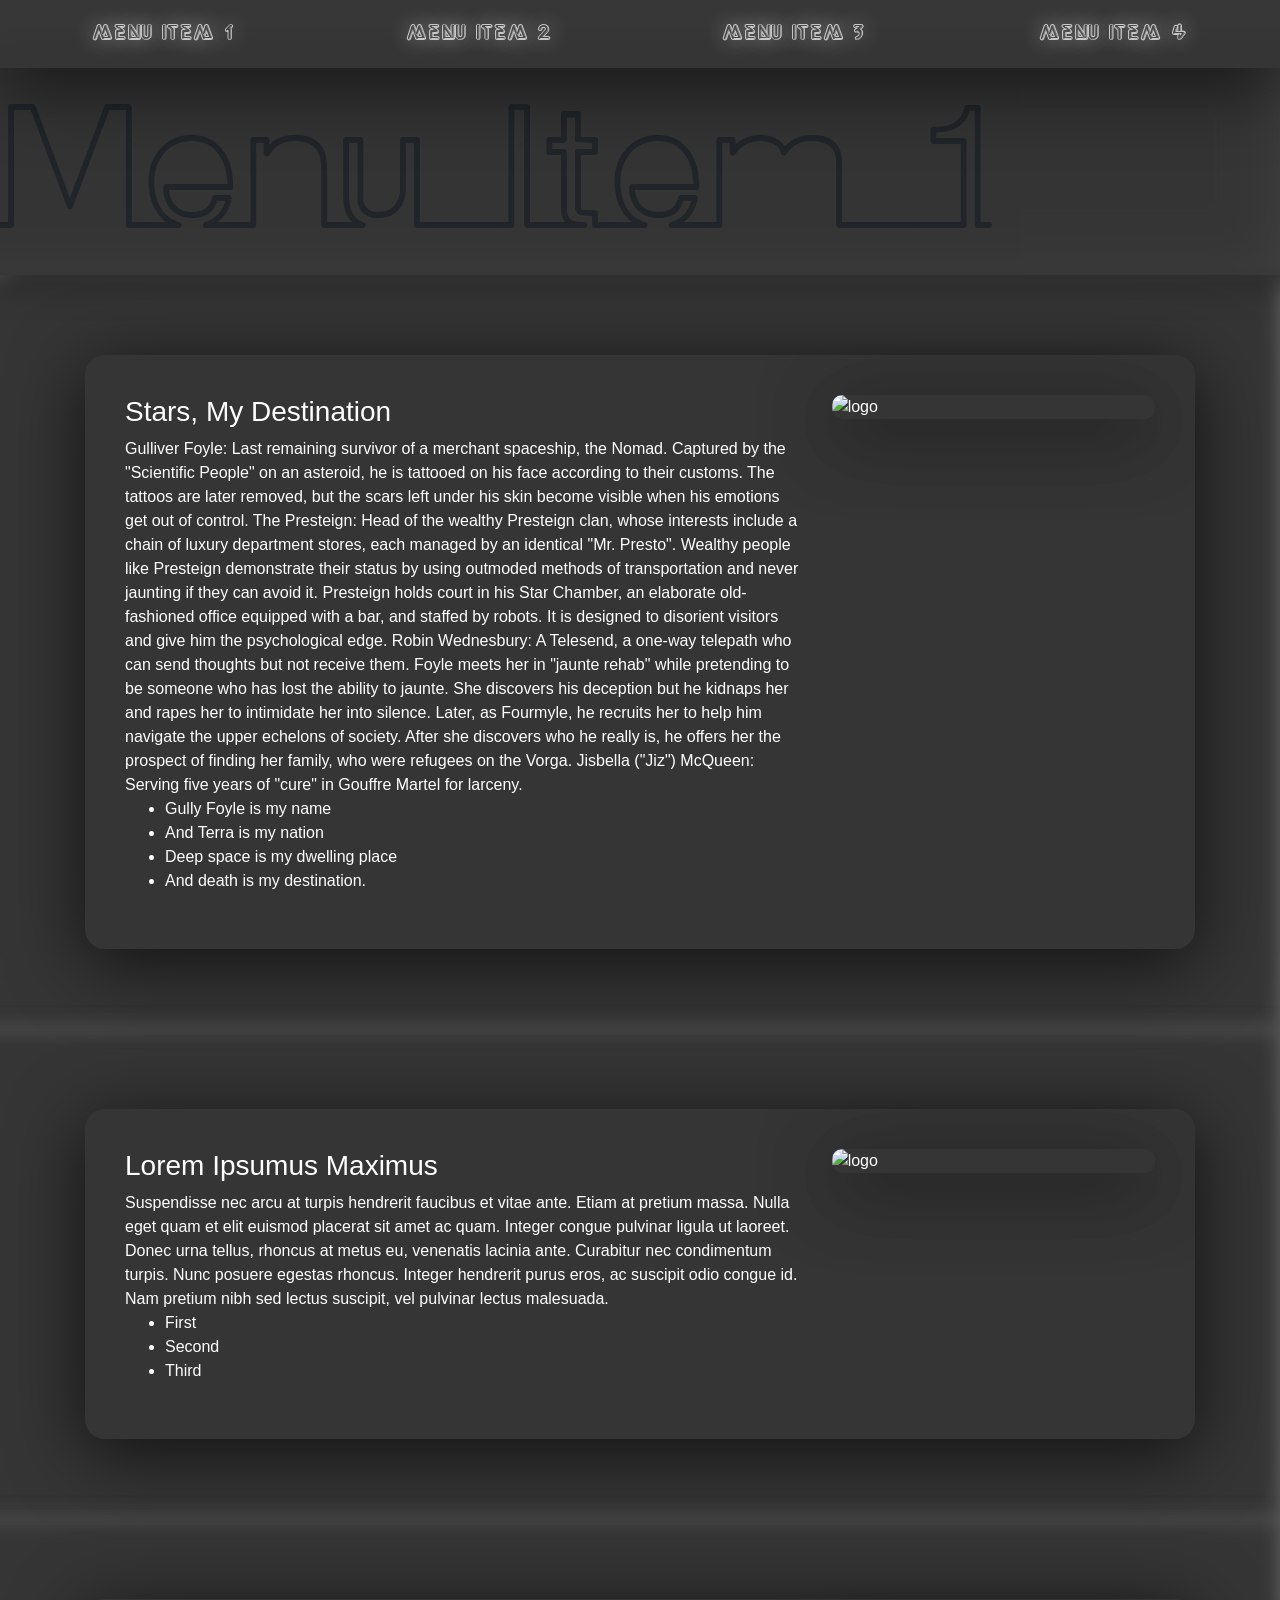
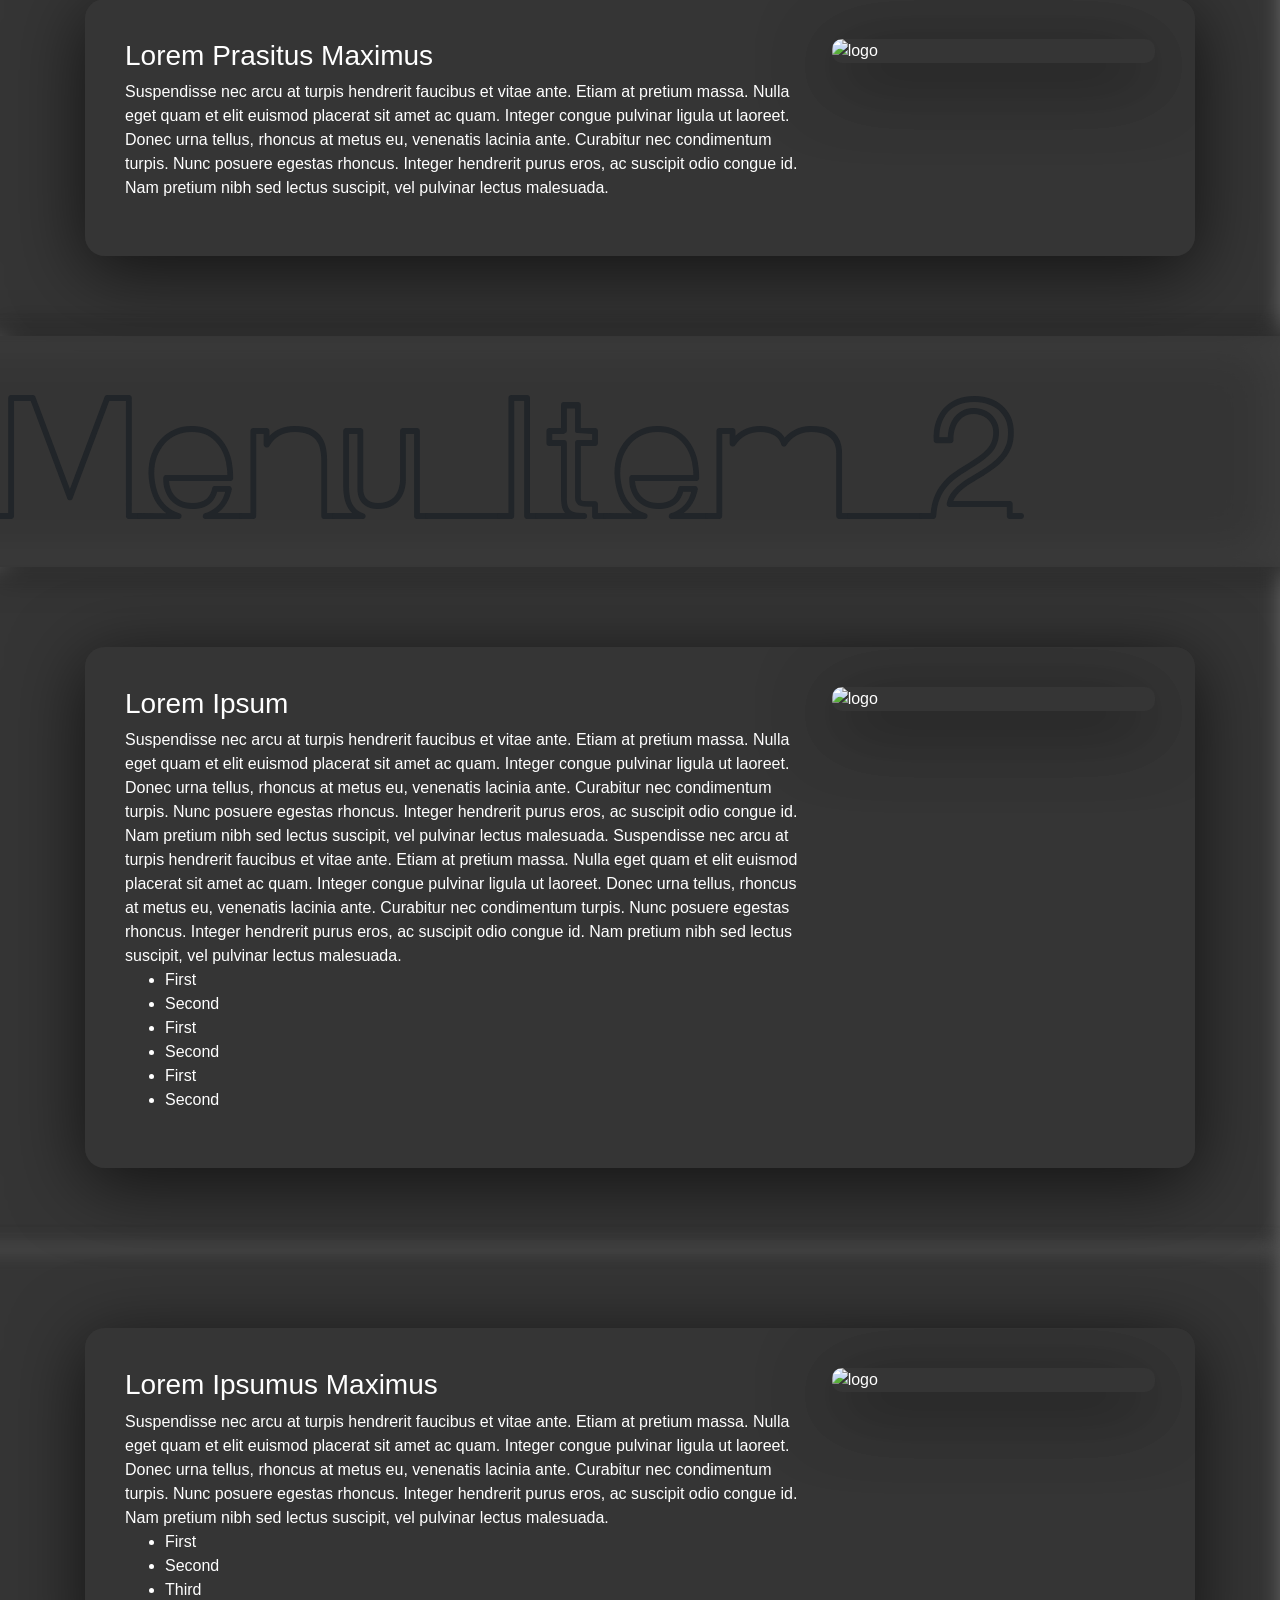
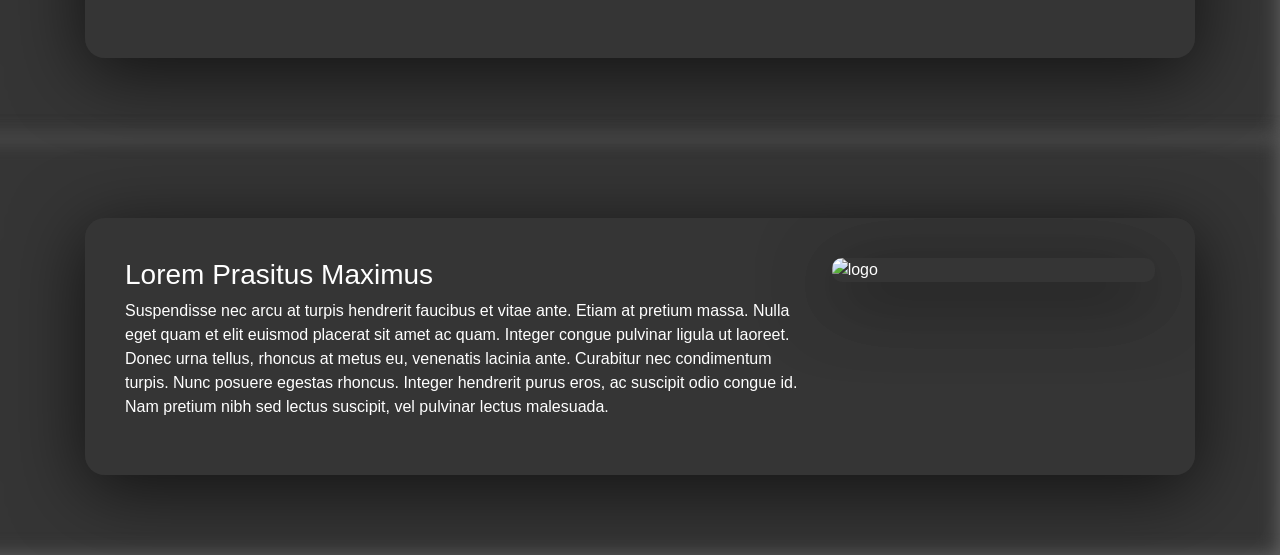
==== commit 7f0edbb0: "changed fonts and colors" ====
--- a/For-Tumblr.noindex/index.html
+++ b/For-Tumblr.noindex/index.html
@@ -19,9 +19,3107 @@
 <body cz-shortcut-listen="true">
 <noscript>You need to enable JavaScript to run this app.</noscript>
 <div id="root">
+// <script></script>
+<script>
+"use strict";
 
-<script>
-"use strict";var _typeof="function"==typeof Symbol&&"symbol"==typeof Symbol.iterator?function(ed){return typeof ed}:function(ed){return ed&&"function"==typeof Symbol&&ed.constructor===Symbol&&ed!==Symbol.prototype?"symbol":typeof ed};!function(ed){function td(id){if(nd[id])return nd[id].exports;var dd=nd[id]={i:id,l:!1,exports:{}};return ed[id].call(dd.exports,dd,dd.exports,td),dd.l=!0,dd.exports}var nd={};td.m=ed,td.c=nd,td.d=function(id,dd,ad){td.o(id,dd)||Object.defineProperty(id,dd,{configurable:!1,enumerable:!0,get:ad})},td.n=function(id){var dd=id&&id.__esModule?function(){return id.default}:function(){return id};return td.d(dd,"a",dd),dd},td.o=function(id,dd){return Object.prototype.hasOwnProperty.call(id,dd)},td.p="/",td(td.s=12)}([function(ed,td,nd){"use strict";ed.exports=nd(20)},function(ed){"use strict";function id(rd){if(null===rd||void 0===rd)throw new TypeError("Object.assign cannot be called with null or undefined");return Object(rd)}var dd=Object.getOwnPropertySymbols,ad=Object.prototype.hasOwnProperty,od=Object.prototype.propertyIsEnumerable;ed.exports=function(){try{if(!Object.assign)return!1;var rd=new String("abc");if(rd[5]="de","5"===Object.getOwnPropertyNames(rd)[0])return!1;for(var ud={},sd=0;10>sd;sd++)ud["_"+String.fromCharCode(sd)]=sd;if("0123456789"!==Object.getOwnPropertyNames(ud).map(function(cd){return ud[cd]}).join(""))return!1;var ld={};return"abcdefghijklmnopqrst".split("").forEach(function(cd){ld[cd]=cd}),"abcdefghijklmnopqrst"===Object.keys(Object.assign({},ld)).join("")}catch(cd){return!1}}()?Object.assign:function(rd){for(var sd,ld,cd=id(rd),fd=1;fd<arguments.length;fd++){for(var pd in sd=Object(arguments[fd]),sd)ad.call(sd,pd)&&(cd[pd]=sd[pd]);if(dd){ld=dd(sd);for(var md=0;md<ld.length;md++)od.call(sd,ld[md])&&(cd[ld[md]]=sd[ld[md]])}}return cd}},function(ed){var nd=Object.prototype.toString;ed.exports=function(id){switch(nd.call(id)){case"[object Date]":return"date";case"[object RegExp]":return"regexp";case"[object Arguments]":return"arguments";case"[object Array]":return"array";case"[object Error]":return"error";}return null===id?"null":void 0===id?"undefined":id===id?id&&1===id.nodeType?"element":_typeof(id=id.valueOf?id.valueOf():Object.prototype.valueOf.apply(id)):"nan"}},function(ed,td,nd){"use strict";function id(){}function dd(vd){try{return vd.then}catch(Ed){return yd=Ed,bd}}function ad(vd,Ed){try{return vd(Ed)}catch(_d){return yd=_d,bd}}function od(vd,Ed,_d){try{vd(Ed,_d)}catch(xd){return yd=xd,bd}}function rd(vd){if("object"!==_typeof(this))throw new TypeError("Promises must be constructed via new");if("function"!=typeof vd)throw new TypeError("Promise constructor's argument is not a function");this._75=0,this._83=0,this._18=null,this._38=null,vd!==id&&hd(vd,this)}function ud(vd,Ed,_d){return new vd.constructor(function(xd,Cd){var Td=new rd(id);Td.then(xd,Cd),sd(vd,new md(Ed,_d,Td))})}function sd(vd,Ed){for(;3===vd._83;)vd=vd._18;return(rd._47&&rd._47(vd),0===vd._83)?0===vd._75?(vd._75=1,void(vd._38=Ed)):1===vd._75?(vd._75=2,void(vd._38=[vd._38,Ed])):void vd._38.push(Ed):void ld(vd,Ed)}function ld(vd,Ed){gd(function(){var _d=1===vd._83?Ed.onFulfilled:Ed.onRejected;if(null===_d)return void(1===vd._83?cd(Ed.promise,vd._18):fd(Ed.promise,vd._18));var xd=ad(_d,vd._18);xd===bd?fd(Ed.promise,yd):cd(Ed.promise,xd)})}function cd(vd,Ed){if(Ed===vd)return fd(vd,new TypeError("A promise cannot be resolved with itself."));if(Ed&&("object"===("undefined"==typeof Ed?"undefined":_typeof(Ed))||"function"==typeof Ed)){var _d=dd(Ed);if(_d===bd)return fd(vd,yd);if(_d===vd.then&&Ed instanceof rd)return vd._83=3,vd._18=Ed,void pd(vd);if("function"==typeof _d)return void hd(_d.bind(Ed),vd)}vd._83=1,vd._18=Ed,pd(vd)}function fd(vd,Ed){vd._83=2,vd._18=Ed,rd._71&&rd._71(vd,Ed),pd(vd)}function pd(vd){if(1===vd._75&&(sd(vd,vd._38),vd._38=null),2===vd._75){for(var Ed=0;Ed<vd._38.length;Ed++)sd(vd,vd._38[Ed]);vd._38=null}}function md(vd,Ed,_d){this.onFulfilled="function"==typeof vd?vd:null,this.onRejected="function"==typeof Ed?Ed:null,this.promise=_d}function hd(vd,Ed){var _d=!1,xd=od(vd,function(Cd){_d||(_d=!0,cd(Ed,Cd))},function(Cd){_d||(_d=!0,fd(Ed,Cd))});_d||xd!==bd||(_d=!0,fd(Ed,yd))}var gd=nd(15),yd=null,bd={};ed.exports=rd,rd._47=null,rd._71=null,rd._44=id,rd.prototype.then=function(vd,Ed){if(this.constructor!==rd)return ud(this,vd,Ed);var _d=new rd(id);return sd(this,new md(vd,Ed,_d)),_d}},function(ed){"use strict";var dd=function(){};ed.exports=function(ad,od,rd,ud,sd,ld,cd,fd){if(dd(od),!ad){var pd;if(void 0===od)pd=new Error("Minified exception occurred; use the non-minified dev environment for the full error message and additional helpful warnings.");else{var md=[rd,ud,sd,ld,cd,fd],hd=0;pd=new Error(od.replace(/%s/g,function(){return md[hd++]})),pd.name="Invariant Violation"}throw pd.framesToPop=1,pd}}},function(ed){"use strict";ed.exports={}},function(ed){"use strict";function id(ad){return function(){return ad}}var dd=function(){};dd.thatReturns=id,dd.thatReturnsFalse=id(!1),dd.thatReturnsTrue=id(!0),dd.thatReturnsNull=id(null),dd.thatReturnsThis=function(){return this},dd.thatReturnsArgument=function(ad){return ad},ed.exports=dd},function(ed,td,nd){"use strict";function id(){if("undefined"!=typeof __REACT_DEVTOOLS_GLOBAL_HOOK__&&"function"==typeof __REACT_DEVTOOLS_GLOBAL_HOOK__.checkDCE)try{__REACT_DEVTOOLS_GLOBAL_HOOK__.checkDCE(id)}catch(dd){console.error(dd)}}id(),ed.exports=nd(21)},function(ed,td,nd){"use strict";function id(fd,pd){var md={};for(var hd in fd)0<=pd.indexOf(hd)||Object.prototype.hasOwnProperty.call(fd,hd)&&(md[hd]=fd[hd]);return md}function dd(fd,pd){var md=pd.distance,hd=pd.left,gd=pd.right,yd=pd.up,bd=pd.down,vd=pd.top,Ed=pd.bottom,_d=pd.big,xd=pd.mirror,Cd=pd.opposite,Td=(md?md.toString():0)+((hd?1:0)|(gd?2:0)|(vd||bd?4:0)|(Ed||yd?8:0)|(xd?16:0)|(Cd?32:0)|(fd?64:0)|(_d?128:0));if(cd.hasOwnProperty(Td))return cd[Td];var kd=hd||gd||yd||bd||vd||Ed,wd,Pd;if(kd){if(!xd!=!(fd&&Cd)){var Nd=[gd,hd,Ed,vd,bd,yd];hd=Nd[0],gd=Nd[1],vd=Nd[2],Ed=Nd[3],yd=Nd[4],bd=Nd[5]}var Sd=md||(_d?"2000px":"100%");wd=hd?"-"+Sd:gd?Sd:"0",Pd=bd||vd?"-"+Sd:yd||Ed?Sd:"0"}return cd[Td]=(0,rd.animation)((fd?"to":"from")+" {opacity: 0;"+(kd?" transform: translate3d("+wd+", "+Pd+", 0);":"")+"}\n     "+(fd?"from":"to")+" {opacity: 1;transform: none;} "),cd[Td]}function ad(){var fd=0<arguments.length&&void 0!==arguments[0]?arguments[0]:rd.defaults,pd=1<arguments.length&&void 0!==arguments[1]&&arguments[1],md=fd.children,hd=(fd.out,fd.forever),gd=fd.timeout,yd=fd.duration,bd=void 0===yd?rd.defaults.duration:yd,vd=fd.delay,Ed=void 0===vd?rd.defaults.delay:vd,_d=fd.count,xd=void 0===_d?rd.defaults.count:_d,Cd=id(fd,["children","out","forever","timeout","duration","delay","count"]),Td={make:dd,duration:void 0===gd?bd:gd,delay:Ed,forever:hd,count:xd,style:{animationFillMode:"both"},reverse:Cd.left};return pd?(0,sd.default)(Cd,Td,Td,md):Td}Object.defineProperty(td,"__esModule",{value:!0});var od=nd(9),rd=nd(10),ud=nd(44),sd=function(fd){return fd&&fd.__esModule?fd:{default:fd}}(ud),ld={out:od.bool,left:od.bool,right:od.bool,top:od.bool,bottom:od.bool,big:od.bool,mirror:od.bool,opposite:od.bool,duration:od.number,timeout:od.number,distance:od.string,delay:od.number,count:od.number,forever:od.bool},cd={};ad.propTypes=ld,td.default=ad,ed.exports=td.default},function(ed,td,nd){ed.exports=nd(42)()},function(ed,td){"use strict";function id(_d){try{return bd.insertRule(_d,bd.cssRules.length)}catch(xd){console.warn("react-reveal - animation failed")}}function od(){md||(td.globalHide=md=!0,window.removeEventListener("scroll",od,!0),id("."+ud+" { opacity: 0; }"),window.removeEventListener("orientationchange",od,!0),window.document.removeEventListener("visibilitychange",od))}Object.defineProperty(td,"__esModule",{value:!0}),td.insertRule=id,td.cascade=function(_d,xd,Cd,Td,kd){var wd=Math.log(Td),Pd=Math.log(kd);return Math.exp(wd+(Pd-wd)/(Cd-xd)*(_d-xd))},td.animation=function(_d){if(!bd)return"";var xd="@keyframes "+(vd+gd)+"{"+_d+"}",Cd=yd[_d];return Cd?""+vd+Cd:(bd.insertRule(xd,bd.cssRules.length),yd[_d]=gd,""+vd+gd++)},td.hideAll=od,td.default=function(_d){var xd=_d.ssrFadeout;td.fadeOutEnabled=pd=xd};var ud=td.namespace="react-reveal",sd=(td.defaults={duration:1e3,delay:0,count:1},td.ssr=!0),ld=td.observerMode=!1,cd=td.raf=function(_d){return window.setTimeout(_d,66)},fd=td.disableSsr=function(){return td.ssr=sd=!1},pd=td.fadeOutEnabled=!1,md=(td.ssrFadeout=function(){var _d=0<arguments.length&&void 0!==arguments[0]&&arguments[0];return td.fadeOutEnabled=pd=_d},td.globalHide=!1),hd=(td.ie10=!1,td.collapseend=void 0),gd=1,yd={},bd=!1,vd=ud+"-"+Math.floor(1e15*Math.random())+"-";if("undefined"!=typeof window&&"nodejs"!==window.name&&window.document&&"undefined"!=typeof navigator){td.observerMode=ld="IntersectionObserver"in window&&"IntersectionObserverEntry"in window&&"intersectionRatio"in window.IntersectionObserverEntry.prototype&&/\{\s*\[native code\]\s*\}/.test(""+IntersectionObserver),td.raf=cd=window.requestAnimationFrame||window.webkitRequestAnimationFrame||window.mozRequestAnimationFrame||cd,td.ssr=sd=0<window.document.querySelectorAll("div[data-reactroot]").length,-1!==navigator.appVersion.indexOf("MSIE 10")&&(td.ie10=!0),sd&&"performance"in window&&"timing"in window.performance&&"domContentLoadedEventEnd"in window.performance.timing&&window.performance.timing.domLoading&&300>Date.now()-window.performance.timing.domLoading&&(td.ssr=sd=!1),sd&&window.setTimeout(fd,1500),ld||(td.collapseend=hd=document.createEvent("Event"),hd.initEvent("collapseend",!0,!0));var Ed=document.createElement("style");document.head.appendChild(Ed),Ed.sheet&&Ed.sheet.cssRules&&Ed.sheet.insertRule&&(bd=Ed.sheet,window.addEventListener("scroll",od,!0),window.addEventListener("orientationchange",od,!0),window.document.addEventListener("visibilitychange",od))}},function(ed,td,nd){ed.exports=nd.p+"static/media/App.eee2118c.scss"},function(ed,td,nd){nd(13),ed.exports=nd(19)},function(ed,td,nd){"use strict";"undefined"==typeof Promise&&(nd(14).enable(),window.Promise=nd(17)),nd(18),Object.assign=nd(1)},function(ed,td,nd){"use strict";function id(){sd=!1,rd._47=null,rd._71=null}function ad(ld,cd){console.warn("Possible Unhandled Promise Rejection (id: "+ld+"):"),((cd&&(cd.stack||cd))+"").split("\n").forEach(function(fd){console.warn("  "+fd)})}function od(ld,cd){return cd.some(function(fd){return ld instanceof fd})}var rd=nd(3),ud=[ReferenceError,TypeError,RangeError],sd=!1;td.disable=id,td.enable=function(ld){function cd(gd){(ld.allRejections||od(hd[gd].error,ld.whitelist||ud))&&(hd[gd].displayId=md++,ld.onUnhandled?(hd[gd].logged=!0,ld.onUnhandled(hd[gd].displayId,hd[gd].error)):(hd[gd].logged=!0,ad(hd[gd].displayId,hd[gd].error)))}function fd(gd){hd[gd].logged&&(ld.onHandled?ld.onHandled(hd[gd].displayId,hd[gd].error):hd[gd].onUnhandled||(console.warn("Promise Rejection Handled (id: "+hd[gd].displayId+"):"),console.warn("  This means you can ignore any previous messages of the form \"Possible Unhandled Promise Rejection\" with id "+hd[gd].displayId+".")))}ld=ld||{},sd&&id(),sd=!0;var pd=0,md=0,hd={};rd._47=function(gd){2===gd._83&&hd[gd._56]&&(hd[gd._56].logged?fd(gd._56):clearTimeout(hd[gd._56].timeout),delete hd[gd._56])},rd._71=function(gd,yd){0===gd._75&&(gd._56=pd++,hd[gd._56]={displayId:null,error:yd,timeout:setTimeout(cd.bind(null,gd._56),od(yd,ud)?100:2e3),logged:!1})}}},function(ed,td,nd){"use strict";(function(id){function dd(md){ud.length||(rd(),sd=!0),ud[ud.length]=md}function ad(){for(;ld<ud.length;){var md=ld;if(ld+=1,ud[md].call(),ld>1024){for(var hd=0,gd=ud.length-ld;hd<gd;hd++)ud[hd]=ud[hd+ld];ud.length-=ld,ld=0}}ud.length=0,ld=0,sd=!1}function od(md){return function(){function hd(){clearTimeout(gd),clearInterval(yd),md()}var gd=setTimeout(hd,0),yd=setInterval(hd,50)}}ed.exports=dd;var rd,ud=[],sd=!1,ld=0,fd="undefined"==typeof id?self:id,pd=fd.MutationObserver||fd.WebKitMutationObserver;rd="function"==typeof pd?function(md){var hd=1,gd=new pd(md),yd=document.createTextNode("");return gd.observe(yd,{characterData:!0}),function(){hd=-hd,yd.data=hd}}(ad):od(ad),dd.requestFlush=rd,dd.makeRequestCallFromTimer=od}).call(td,nd(16))},function(ed){var nd=function(){return this}();try{nd=nd||Function("return this")()||(0,eval)("this")}catch(id){"object"===("undefined"==typeof window?"undefined":_typeof(window))&&(nd=window)}ed.exports=nd},function(ed,td,nd){"use strict";function id(cd){var fd=new dd(dd._44);return fd._83=1,fd._18=cd,fd}var dd=nd(3);ed.exports=dd;var ad=id(!0),od=id(!1),rd=id(null),ud=id(void 0),sd=id(0),ld=id("");dd.resolve=function(cd){if(cd instanceof dd)return cd;if(null===cd)return rd;if(void 0===cd)return ud;if(!0===cd)return ad;if(!1===cd)return od;if(0===cd)return sd;if(""===cd)return ld;if("object"===("undefined"==typeof cd?"undefined":_typeof(cd))||"function"==typeof cd)try{var fd=cd.then;if("function"==typeof fd)return new dd(fd.bind(cd))}catch(pd){return new dd(function(md,hd){hd(pd)})}return id(cd)},dd.all=function(cd){var fd=Array.prototype.slice.call(cd);return new dd(function(pd,md){function hd(bd,vd){if(vd&&("object"===("undefined"==typeof vd?"undefined":_typeof(vd))||"function"==typeof vd)){if(vd instanceof dd&&vd.then===dd.prototype.then){for(;3===vd._83;)vd=vd._18;return 1===vd._83?hd(bd,vd._18):(2===vd._83&&md(vd._18),void vd.then(function(_d){hd(bd,_d)},md))}var Ed=vd.then;if("function"==typeof Ed)return void new dd(Ed.bind(vd)).then(function(_d){hd(bd,_d)},md)}fd[bd]=vd,0==--gd&&pd(fd)}if(0===fd.length)return pd([]);for(var gd=fd.length,yd=0;yd<fd.length;yd++)hd(yd,fd[yd])})},dd.reject=function(cd){return new dd(function(fd,pd){pd(cd)})},dd.race=function(cd){return new dd(function(fd,pd){cd.forEach(function(md){dd.resolve(md).then(fd,pd)})})},dd.prototype.catch=function(cd){return this.then(null,cd)}},function(){!function(nd){"use strict";function id(kd){if("string"!=typeof kd&&(kd=kd+""),/[^a-z0-9\-#$%&'*+.\^_`|~]/i.test(kd))throw new TypeError("Invalid character in header field name");return kd.toLowerCase()}function dd(kd){return"string"!=typeof kd&&(kd=kd+""),kd}function ad(kd){var wd={next:function next(){var Pd=kd.shift();return{done:void 0===Pd,value:Pd}}};return vd.iterable&&(wd[Symbol.iterator]=function(){return wd}),wd}function od(kd){this.map={},kd instanceof od?kd.forEach(function(wd,Pd){this.append(Pd,wd)},this):Array.isArray(kd)?kd.forEach(function(wd){this.append(wd[0],wd[1])},this):kd&&Object.getOwnPropertyNames(kd).forEach(function(wd){this.append(wd,kd[wd])},this)}function rd(kd){return kd.bodyUsed?Promise.reject(new TypeError("Already read")):void(kd.bodyUsed=!0)}function ud(kd){return new Promise(function(wd,Pd){kd.onload=function(){wd(kd.result)},kd.onerror=function(){Pd(kd.error)}})}function sd(kd){var wd=new FileReader,Pd=ud(wd);return wd.readAsArrayBuffer(kd),Pd}function ld(kd){var wd=new FileReader,Pd=ud(wd);return wd.readAsText(kd),Pd}function cd(kd){for(var wd=new Uint8Array(kd),Pd=Array(wd.length),Nd=0;Nd<wd.length;Nd++)Pd[Nd]=String.fromCharCode(wd[Nd]);return Pd.join("")}function fd(kd){if(kd.slice)return kd.slice(0);var wd=new Uint8Array(kd.byteLength);return wd.set(new Uint8Array(kd)),wd.buffer}function pd(){return this.bodyUsed=!1,this._initBody=function(kd){if(!(this._bodyInit=kd,kd))this._bodyText="";else if("string"==typeof kd)this._bodyText=kd;else if(vd.blob&&Blob.prototype.isPrototypeOf(kd))this._bodyBlob=kd;else if(vd.formData&&FormData.prototype.isPrototypeOf(kd))this._bodyFormData=kd;else if(vd.searchParams&&URLSearchParams.prototype.isPrototypeOf(kd))this._bodyText=kd.toString();else if(vd.arrayBuffer&&vd.blob&&_d(kd))this._bodyArrayBuffer=fd(kd.buffer),this._bodyInit=new Blob([this._bodyArrayBuffer]);else{if(!vd.arrayBuffer||!ArrayBuffer.prototype.isPrototypeOf(kd)&&!xd(kd))throw new Error("unsupported BodyInit type");this._bodyArrayBuffer=fd(kd)}this.headers.get("content-type")||("string"==typeof kd?this.headers.set("content-type","text/plain;charset=UTF-8"):this._bodyBlob&&this._bodyBlob.type?this.headers.set("content-type",this._bodyBlob.type):vd.searchParams&&URLSearchParams.prototype.isPrototypeOf(kd)&&this.headers.set("content-type","application/x-www-form-urlencoded;charset=UTF-8"))},vd.blob&&(this.blob=function(){var kd=rd(this);if(kd)return kd;if(this._bodyBlob)return Promise.resolve(this._bodyBlob);if(this._bodyArrayBuffer)return Promise.resolve(new Blob([this._bodyArrayBuffer]));if(this._bodyFormData)throw new Error("could not read FormData body as blob");return Promise.resolve(new Blob([this._bodyText]))},this.arrayBuffer=function(){return this._bodyArrayBuffer?rd(this)||Promise.resolve(this._bodyArrayBuffer):this.blob().then(sd)}),this.text=function(){var kd=rd(this);if(kd)return kd;if(this._bodyBlob)return ld(this._bodyBlob);if(this._bodyArrayBuffer)return Promise.resolve(cd(this._bodyArrayBuffer));if(this._bodyFormData)throw new Error("could not read FormData body as text");return Promise.resolve(this._bodyText)},vd.formData&&(this.formData=function(){return this.text().then(gd)}),this.json=function(){return this.text().then(JSON.parse)},this}function md(kd){var wd=kd.toUpperCase();return-1<Cd.indexOf(wd)?wd:kd}function hd(kd,wd){wd=wd||{};var Pd=wd.body;if(kd instanceof hd){if(kd.bodyUsed)throw new TypeError("Already read");this.url=kd.url,this.credentials=kd.credentials,wd.headers||(this.headers=new od(kd.headers)),this.method=kd.method,this.mode=kd.mode,Pd||null==kd._bodyInit||(Pd=kd._bodyInit,kd.bodyUsed=!0)}else this.url=kd+"";if(this.credentials=wd.credentials||this.credentials||"omit",!wd.headers&&this.headers||(this.headers=new od(wd.headers)),this.method=md(wd.method||this.method||"GET"),this.mode=wd.mode||this.mode||null,this.referrer=null,("GET"===this.method||"HEAD"===this.method)&&Pd)throw new TypeError("Body not allowed for GET or HEAD requests");this._initBody(Pd)}function gd(kd){var wd=new FormData;return kd.trim().split("&").forEach(function(Pd){if(Pd){var Nd=Pd.split("="),Sd=Nd.shift().replace(/\+/g," "),Od=Nd.join("=").replace(/\+/g," ");wd.append(decodeURIComponent(Sd),decodeURIComponent(Od))}}),wd}function yd(kd){var wd=new od;return kd.split(/\r?\n/).forEach(function(Pd){var Nd=Pd.split(":"),Sd=Nd.shift().trim();if(Sd){var Od=Nd.join(":").trim();wd.append(Sd,Od)}}),wd}function bd(kd,wd){wd||(wd={}),this.type="default",this.status="status"in wd?wd.status:200,this.ok=200<=this.status&&300>this.status,this.statusText="statusText"in wd?wd.statusText:"OK",this.headers=new od(wd.headers),this.url=wd.url||"",this._initBody(kd)}if(!nd.fetch){var vd={searchParams:"URLSearchParams"in nd,iterable:"Symbol"in nd&&"iterator"in Symbol,blob:"FileReader"in nd&&"Blob"in nd&&function(){try{return new Blob,!0}catch(kd){return!1}}(),formData:"FormData"in nd,arrayBuffer:"ArrayBuffer"in nd};if(vd.arrayBuffer)var Ed=["[object Int8Array]","[object Uint8Array]","[object Uint8ClampedArray]","[object Int16Array]","[object Uint16Array]","[object Int32Array]","[object Uint32Array]","[object Float32Array]","[object Float64Array]"],_d=function(kd){return kd&&DataView.prototype.isPrototypeOf(kd)},xd=ArrayBuffer.isView||function(kd){return kd&&-1<Ed.indexOf(Object.prototype.toString.call(kd))};od.prototype.append=function(kd,wd){kd=id(kd),wd=dd(wd);var Pd=this.map[kd];this.map[kd]=Pd?Pd+","+wd:wd},od.prototype.delete=function(kd){delete this.map[id(kd)]},od.prototype.get=function(kd){return kd=id(kd),this.has(kd)?this.map[kd]:null},od.prototype.has=function(kd){return this.map.hasOwnProperty(id(kd))},od.prototype.set=function(kd,wd){this.map[id(kd)]=dd(wd)},od.prototype.forEach=function(kd,wd){for(var Pd in this.map)this.map.hasOwnProperty(Pd)&&kd.call(wd,this.map[Pd],Pd,this)},od.prototype.keys=function(){var kd=[];return this.forEach(function(wd,Pd){kd.push(Pd)}),ad(kd)},od.prototype.values=function(){var kd=[];return this.forEach(function(wd){kd.push(wd)}),ad(kd)},od.prototype.entries=function(){var kd=[];return this.forEach(function(wd,Pd){kd.push([Pd,wd])}),ad(kd)},vd.iterable&&(od.prototype[Symbol.iterator]=od.prototype.entries);var Cd=["DELETE","GET","HEAD","OPTIONS","POST","PUT"];hd.prototype.clone=function(){return new hd(this,{body:this._bodyInit})},pd.call(hd.prototype),pd.call(bd.prototype),bd.prototype.clone=function(){return new bd(this._bodyInit,{status:this.status,statusText:this.statusText,headers:new od(this.headers),url:this.url})},bd.error=function(){var kd=new bd(null,{status:0,statusText:""});return kd.type="error",kd};var Td=[301,302,303,307,308];bd.redirect=function(kd,wd){if(-1===Td.indexOf(wd))throw new RangeError("Invalid status code");return new bd(null,{status:wd,headers:{location:kd}})},nd.Headers=od,nd.Request=hd,nd.Response=bd,nd.fetch=function(kd,wd){return new Promise(function(Pd,Nd){var Sd=new hd(kd,wd),Od=new XMLHttpRequest;Od.onload=function(){var Rd={status:Od.status,statusText:Od.statusText,headers:yd(Od.getAllResponseHeaders()||"")};Rd.url="responseURL"in Od?Od.responseURL:Rd.headers.get("X-Request-URL");var Id="response"in Od?Od.response:Od.responseText;Pd(new bd(Id,Rd))},Od.onerror=function(){Nd(new TypeError("Network request failed"))},Od.ontimeout=function(){Nd(new TypeError("Network request failed"))},Od.open(Sd.method,Sd.url,!0),"include"===Sd.credentials&&(Od.withCredentials=!0),"responseType"in Od&&vd.blob&&(Od.responseType="blob"),Sd.headers.forEach(function(Rd,Id){Od.setRequestHeader(Id,Rd)}),Od.send("undefined"==typeof Sd._bodyInit?null:Sd._bodyInit)})},nd.fetch.polyfill=!0}}("undefined"==typeof self?this:self)},function(ed,td,nd){"use strict";Object.defineProperty(td,"__esModule",{value:!0});var id=nd(0),dd=nd.n(id),ad=nd(7),od=nd.n(ad),rd=nd(28),ud=nd(37),sd=nd(38),ld=(nd.n(sd),nd(39)),cd=(nd.n(ld),nd(40)),fd=nd(46),pd=nd(47),md=nd(49),hd=nd(50);nd.n(hd),od.a.render(dd.a.createElement("div",null,dd.a.createElement(rd.a,{navListContent:ud.a}),dd.a.createElement("main",{className:"main"},dd.a.createElement(cd.a,{jobsListContent:fd.a,navListContent:ud.a}),dd.a.createElement(pd.a,{educationListContent:md.a,navListContent:ud.a}))),document.getElementById("root"))},function(ed,td,nd){"use strict";function id(Hd){for(var qd=arguments.length-1,Vd="https://reactjs.org/docs/error-decoder.html?invariant="+Hd,Wd=0;Wd<qd;Wd++)Vd+="&args[]="+encodeURIComponent(arguments[Wd+1]);bd(!1,"Minified React error #"+Hd+"; visit %s for the full message or use the non-minified dev environment for full errors and additional helpful warnings. ",Vd)}function dd(Hd,qd,Vd){this.props=Hd,this.context=qd,this.refs=vd,this.updater=Vd||Id}function ad(){}function od(Hd,qd,Vd){this.props=Hd,this.context=qd,this.refs=vd,this.updater=Vd||Id}function rd(Hd,qd,Vd){var Wd,Qd={},$d=null,Kd=null;if(null!=qd)for(Wd in void 0!==qd.ref&&(Kd=qd.ref),void 0!==qd.key&&($d=""+qd.key),qd)Ld.call(qd,Wd)&&!Dd.hasOwnProperty(Wd)&&(Qd[Wd]=qd[Wd]);var Yd=arguments.length-2;if(1==Yd)Qd.children=Vd;else if(1<Yd){for(var Gd=Array(Yd),Xd=0;Xd<Yd;Xd++)Gd[Xd]=arguments[Xd+2];Qd.children=Gd}if(Hd&&Hd.defaultProps)for(Wd in Yd=Hd.defaultProps)void 0===Qd[Wd]&&(Qd[Wd]=Yd[Wd]);return{$$typeof:xd,type:Hd,key:$d,ref:Kd,props:Qd,_owner:Md.current}}function ud(Hd){return"object"===("undefined"==typeof Hd?"undefined":_typeof(Hd))&&null!==Hd&&Hd.$$typeof===xd}function sd(Hd){var qd={"=":"=0",":":"=2"};return"$"+(""+Hd).replace(/[=:]/g,function(Vd){return qd[Vd]})}function ld(Hd,qd,Vd,Wd){if(Ad.length){var Qd=Ad.pop();return Qd.result=Hd,Qd.keyPrefix=qd,Qd.func=Vd,Qd.context=Wd,Qd.count=0,Qd}return{result:Hd,keyPrefix:qd,func:Vd,context:Wd,count:0}}function cd(Hd){Hd.result=null,Hd.keyPrefix=null,Hd.func=null,Hd.context=null,Hd.count=0,10>Ad.length&&Ad.push(Hd)}function fd(Hd,qd,Vd,Wd){var Qd="undefined"==typeof Hd?"undefined":_typeof(Hd);"undefined"!==Qd&&"boolean"!==Qd||(Hd=null);var $d=!1;if(null===Hd)$d=!0;else switch(Qd){case"string":case"number":$d=!0;break;case"object":switch(Hd.$$typeof){case xd:case Cd:$d=!0;}}if($d)return Vd(Wd,Hd,""===qd?"."+pd(Hd,0):qd),1;if($d=0,qd=""===qd?".":qd+":",Array.isArray(Hd))for(var Kd=0;Kd<Hd.length;Kd++){Qd=Hd[Kd];var Yd=qd+pd(Qd,Kd);$d+=fd(Qd,Yd,Vd,Wd)}else if(null===Hd||"undefined"==typeof Hd?Yd=null:(Yd=Rd&&Hd[Rd]||Hd["@@iterator"],Yd="function"==typeof Yd?Yd:null),"function"==typeof Yd)for(Hd=Yd.call(Hd),Kd=0;!(Qd=Hd.next()).done;)Qd=Qd.value,Yd=qd+pd(Qd,Kd++),$d+=fd(Qd,Yd,Vd,Wd);else"object"===Qd&&(Vd=""+Hd,id("31","[object Object]"===Vd?"object with keys {"+Object.keys(Hd).join(", ")+"}":Vd,""));return $d}function pd(Hd,qd){return"object"===("undefined"==typeof Hd?"undefined":_typeof(Hd))&&null!==Hd&&null!=Hd.key?sd(Hd.key):qd.toString(36)}function md(Hd,qd){Hd.func.call(Hd.context,qd,Hd.count++)}function hd(Hd,qd,Vd){var Wd=Hd.result,Qd=Hd.keyPrefix;Hd=Hd.func.call(Hd.context,qd,Hd.count++),Array.isArray(Hd)?gd(Hd,Wd,Vd,Ed.thatReturnsArgument):null!=Hd&&(ud(Hd)&&(qd=Qd+(!Hd.key||qd&&qd.key===Hd.key?"":(""+Hd.key).replace(Fd,"$&/")+"/")+Vd,Hd={$$typeof:xd,type:Hd.type,key:qd,ref:Hd.ref,props:Hd.props,_owner:Hd._owner}),Wd.push(Hd))}function gd(Hd,qd,Vd,Wd,Qd){var $d="";null!=Vd&&($d=(""+Vd).replace(Fd,"$&/")+"/"),qd=ld(qd,$d,Wd,Qd),null==Hd||fd(Hd,"",hd,qd),cd(qd)}var yd=nd(1),bd=nd(4),vd=nd(5),Ed=nd(6),_d="function"==typeof Symbol&&Symbol.for,xd=_d?Symbol.for("react.element"):60103,Cd=_d?Symbol.for("react.portal"):60106,Td=_d?Symbol.for("react.fragment"):60107,kd=_d?Symbol.for("react.strict_mode"):60108,wd=_d?Symbol.for("react.profiler"):60114,Pd=_d?Symbol.for("react.provider"):60109,Nd=_d?Symbol.for("react.context"):60110,Sd=_d?Symbol.for("react.async_mode"):60111,Od=_d?Symbol.for("react.forward_ref"):60112;_d&&Symbol.for("react.timeout");var Rd="function"==typeof Symbol&&Symbol.iterator,Id={isMounted:function isMounted(){return!1},enqueueForceUpdate:function enqueueForceUpdate(){},enqueueReplaceState:function enqueueReplaceState(){},enqueueSetState:function enqueueSetState(){}};dd.prototype.isReactComponent={},dd.prototype.setState=function(Hd,qd){"object"!==("undefined"==typeof Hd?"undefined":_typeof(Hd))&&"function"!=typeof Hd&&null!=Hd&&id("85"),this.updater.enqueueSetState(this,Hd,qd,"setState")},dd.prototype.forceUpdate=function(Hd){this.updater.enqueueForceUpdate(this,Hd,"forceUpdate")},ad.prototype=dd.prototype;var Ud=od.prototype=new ad;Ud.constructor=od,yd(Ud,dd.prototype),Ud.isPureReactComponent=!0;var Md={current:null},Ld=Object.prototype.hasOwnProperty,Dd={key:!0,ref:!0,__self:!0,__source:!0},Fd=/\/+/g,Ad=[],jd={Children:{map:function map(Hd,qd,Vd){if(null==Hd)return Hd;var Wd=[];return gd(Hd,Wd,null,qd,Vd),Wd},forEach:function forEach(Hd,qd,Vd){return null==Hd?Hd:void(qd=ld(null,null,qd,Vd),null==Hd||fd(Hd,"",md,qd),cd(qd))},count:function count(Hd){return null==Hd?0:fd(Hd,"",Ed.thatReturnsNull,null)},toArray:function toArray(Hd){var qd=[];return gd(Hd,qd,null,Ed.thatReturnsArgument),qd},only:function only(Hd){return ud(Hd)||id("143"),Hd}},createRef:function createRef(){return{current:null}},Component:dd,PureComponent:od,createContext:function createContext(Hd,qd){return void 0===qd&&(qd=null),Hd={$$typeof:Nd,_calculateChangedBits:qd,_defaultValue:Hd,_currentValue:Hd,_currentValue2:Hd,_changedBits:0,_changedBits2:0,Provider:null,Consumer:null},Hd.Provider={$$typeof:Pd,_context:Hd},Hd.Consumer=Hd},forwardRef:function forwardRef(Hd){return{$$typeof:Od,render:Hd}},Fragment:Td,StrictMode:kd,unstable_AsyncMode:Sd,unstable_Profiler:wd,createElement:rd,cloneElement:function cloneElement(Hd,qd,Vd){(null===Hd||void 0===Hd)&&id("267",Hd);var Wd,Qd=yd({},Hd.props),$d=Hd.key,Kd=Hd.ref,Yd=Hd._owner;if(null!=qd){void 0!==qd.ref&&(Kd=qd.ref,Yd=Md.current),void 0!==qd.key&&($d=""+qd.key);var Gd;for(Wd in Hd.type&&Hd.type.defaultProps&&(Gd=Hd.type.defaultProps),qd)Ld.call(qd,Wd)&&!Dd.hasOwnProperty(Wd)&&(Qd[Wd]=void 0===qd[Wd]&&void 0!=Gd?Gd[Wd]:qd[Wd])}if(1==(Wd=arguments.length-2))Qd.children=Vd;else if(1<Wd){Gd=Array(Wd);for(var Xd=0;Xd<Wd;Xd++)Gd[Xd]=arguments[Xd+2];Qd.children=Gd}return{$$typeof:xd,type:Hd.type,key:$d,ref:Kd,props:Qd,_owner:Yd}},createFactory:function createFactory(Hd){var qd=rd.bind(null,Hd);return qd.type=Hd,qd},isValidElement:ud,version:"16.4.2",__SECRET_INTERNALS_DO_NOT_USE_OR_YOU_WILL_BE_FIRED:{ReactCurrentOwner:Md,assign:yd}},zd={default:jd},Bd=zd&&jd||zd;ed.exports=Bd.default?Bd.default:Bd},function(ed,td,nd){"use strict";function id(pg){for(var mg=arguments.length-1,hg="https://reactjs.org/docs/error-decoder.html?invariant="+pg,gg=0;gg<mg;gg++)hg+="&args[]="+encodeURIComponent(arguments[gg+1]);mf(!1,"Minified React error #"+pg+"; visit %s for the full message or use the non-minified dev environment for full errors and additional helpful warnings. ",hg)}function dd(pg,mg,hg){this._hasCaughtError=!1,this._caughtError=null;var xg=Array.prototype.slice.call(arguments,3);try{mg.apply(hg,xg)}catch(Cg){this._caughtError=Cg,this._hasCaughtError=!0}}function ad(){if(Cf._hasRethrowError){var pg=Cf._rethrowError;throw Cf._rethrowError=null,Cf._hasRethrowError=!1,pg}}function od(){if(Tf)for(var pg in kf){var mg=kf[pg],hg=Tf.indexOf(pg);if(-1<hg||id("96",pg),!wf[hg])for(var gg in mg.extractEvents||id("97",pg),wf[hg]=mg,hg=mg.eventTypes,hg){var yg=void 0,bg=hg[gg],vg=mg,Eg=gg;Pf.hasOwnProperty(Eg)&&id("99",Eg),Pf[Eg]=bg;var _g=bg.phasedRegistrationNames;if(_g){for(yg in _g)_g.hasOwnProperty(yg)&&rd(_g[yg],vg,Eg);yg=!0}else bg.registrationName?(rd(bg.registrationName,vg,Eg),yg=!0):yg=!1;yg||id("98",gg,pg)}}}function rd(pg,mg,hg){Nf[pg]&&id("100",pg),Nf[pg]=mg,Sf[pg]=mg.eventTypes[hg].dependencies}function ud(pg){Tf&&id("101"),Tf=Array.prototype.slice.call(pg),od()}function sd(pg){var mg,hg=!1;for(mg in pg)if(pg.hasOwnProperty(mg)){var gg=pg[mg];kf.hasOwnProperty(mg)&&kf[mg]===gg||(kf[mg]&&id("102",mg),kf[mg]=gg,hg=!0)}hg&&od()}function ld(pg,mg,hg,gg){mg=pg.type||"unknown-event",pg.currentTarget=Uf(gg),Cf.invokeGuardedCallbackAndCatchFirstError(mg,hg,void 0,pg),pg.currentTarget=null}function cd(pg,mg){return null==mg&&id("30"),null==pg?mg:Array.isArray(pg)?Array.isArray(mg)?(pg.push.apply(pg,mg),pg):(pg.push(mg),pg):Array.isArray(mg)?[pg].concat(mg):[pg,mg]}function fd(pg,mg,hg){Array.isArray(pg)?pg.forEach(mg,hg):pg&&mg.call(hg,pg)}function pd(pg,mg){if(pg){var hg=pg._dispatchListeners,gg=pg._dispatchInstances;if(Array.isArray(hg))for(var yg=0;yg<hg.length&&!pg.isPropagationStopped();yg++)ld(pg,mg,hg[yg],gg[yg]);else hg&&ld(pg,mg,hg,gg);pg._dispatchListeners=null,pg._dispatchInstances=null,pg.isPersistent()||pg.constructor.release(pg)}}function md(pg){return pd(pg,!0)}function hd(pg){return pd(pg,!1)}function gd(pg,mg){var hg=pg.stateNode;if(!hg)return null;var gg=Rf(hg);if(!gg)return null;hg=gg[mg];e:"onClick"===mg||"onClickCapture"===mg||"onDoubleClick"===mg||"onDoubleClickCapture"===mg||"onMouseDown"===mg||"onMouseDownCapture"===mg||"onMouseMove"===mg||"onMouseMoveCapture"===mg||"onMouseUp"===mg||"onMouseUpCapture"===mg?((gg=!gg.disabled)||(pg=pg.type,gg="button"!==pg&&"input"!==pg&&"select"!==pg&&"textarea"!==pg),pg=!gg):pg=!1;return pg?null:(hg&&"function"!=typeof hg&&id("231",mg,"undefined"==typeof hg?"undefined":_typeof(hg)),hg)}function yd(pg,mg){null!==pg&&(Mf=cd(Mf,pg)),pg=Mf,Mf=null,pg&&(mg?fd(pg,md):fd(pg,hd),Mf&&id("95"),Cf.rethrowCaughtError())}function bd(pg,mg,hg,gg){for(var vg,yg=null,bg=0;bg<wf.length;bg++)vg=wf[bg],vg&&(vg=vg.extractEvents(pg,mg,hg,gg))&&(yg=cd(yg,vg));yd(yg,!1)}function vd(pg){if(pg[Af])return pg[Af];for(;!pg[Af];){if(!pg.parentNode)return null;pg=pg.parentNode}return pg=pg[Af],5===pg.tag||6===pg.tag?pg:null}function Ed(pg){return 5===pg.tag||6===pg.tag?pg.stateNode:void id("33")}function _d(pg){return pg[jf]||null}function xd(pg){do pg=pg.return;while(pg&&5!==pg.tag);return pg||null}function Cd(pg,mg,hg){for(var gg=[];pg;)gg.push(pg),pg=xd(pg);for(pg=gg.length;0<pg--;)mg(gg[pg],"captured",hg);for(pg=0;pg<gg.length;pg++)mg(gg[pg],"bubbled",hg)}function Td(pg,mg,hg){(mg=gd(pg,hg.dispatchConfig.phasedRegistrationNames[mg]))&&(hg._dispatchListeners=cd(hg._dispatchListeners,mg),hg._dispatchInstances=cd(hg._dispatchInstances,pg))}function kd(pg){pg&&pg.dispatchConfig.phasedRegistrationNames&&Cd(pg._targetInst,Td,pg)}function wd(pg){if(pg&&pg.dispatchConfig.phasedRegistrationNames){var mg=pg._targetInst;mg=mg?xd(mg):null,Cd(mg,Td,pg)}}function Pd(pg,mg,hg){pg&&hg&&hg.dispatchConfig.registrationName&&(mg=gd(pg,hg.dispatchConfig.registrationName))&&(hg._dispatchListeners=cd(hg._dispatchListeners,mg),hg._dispatchInstances=cd(hg._dispatchInstances,pg))}function Nd(pg){pg&&pg.dispatchConfig.registrationName&&Pd(pg._targetInst,null,pg)}function Sd(pg){fd(pg,kd)}function Od(pg,mg,hg,gg){if(hg&&gg)e:{for(var yg=hg,bg=gg,vg=0,Eg=yg;Eg;Eg=xd(Eg))vg++;Eg=0;for(var _g=bg;_g;_g=xd(_g))Eg++;for(;0<vg-Eg;)yg=xd(yg),vg--;for(;0<Eg-vg;)bg=xd(bg),Eg--;for(;vg--;){if(yg===bg||yg===bg.alternate)break e;yg=xd(yg),bg=xd(bg)}yg=null}else yg=null;for(bg=yg,yg=[];hg&&hg!==bg&&(null===(vg=hg.alternate)||vg!==bg);)yg.push(hg),hg=xd(hg);for(hg=[];gg&&gg!==bg&&(null===(vg=gg.alternate)||vg!==bg);)hg.push(gg),gg=xd(gg);for(gg=0;gg<yg.length;gg++)Pd(yg[gg],"bubbled",pg);for(pg=hg.length;0<pg--;)Pd(hg[pg],"captured",mg)}function Rd(pg,mg){var hg={};return hg[pg.toLowerCase()]=mg.toLowerCase(),hg["Webkit"+pg]="webkit"+mg,hg["Moz"+pg]="moz"+mg,hg["ms"+pg]="MS"+mg,hg["O"+pg]="o"+mg.toLowerCase(),hg}function Id(pg){if(qf[pg])return qf[pg];if(!Hf[pg])return pg;var mg,hg=Hf[pg];for(mg in hg)if(hg.hasOwnProperty(mg)&&mg in Vf)return qf[pg]=hg[mg];return pg}function Ud(){return!Gf&&gf.canUseDOM&&(Gf="textContent"in document.documentElement?"textContent":"innerText"),Gf}function Md(){if(Xf._fallbackText)return Xf._fallbackText;var pg,mg,hg=Xf._startText,gg=hg.length,yg=Ld(),bg=yg.length;for(pg=0;pg<gg&&hg[pg]===yg[pg];pg++);var vg=gg-pg;for(mg=1;mg<=vg&&hg[gg-mg]===yg[bg-mg];mg++);return Xf._fallbackText=yg.slice(pg,1<mg?1-mg:void 0),Xf._fallbackText}function Ld(){return"value"in Xf._root?Xf._root.value:Xf._root[Ud()]}function Dd(pg,mg,hg,gg){for(var yg in this.dispatchConfig=pg,this._targetInst=mg,this.nativeEvent=hg,pg=this.constructor.Interface,pg)pg.hasOwnProperty(yg)&&((mg=pg[yg])?this[yg]=mg(hg):"target"===yg?this.target=gg:this[yg]=hg[yg]);return this.isDefaultPrevented=(null==hg.defaultPrevented?!1===hg.returnValue:hg.defaultPrevented)?bf.thatReturnsTrue:bf.thatReturnsFalse,this.isPropagationStopped=bf.thatReturnsFalse,this}function Fd(pg,mg,hg,gg){if(this.eventPool.length){var yg=this.eventPool.pop();return this.call(yg,pg,mg,hg,gg),yg}return new this(pg,mg,hg,gg)}function Ad(pg){pg instanceof this||id("223"),pg.destructor(),10>this.eventPool.length&&this.eventPool.push(pg)}function jd(pg){pg.eventPool=[],pg.getPooled=Fd,pg.release=Ad}function zd(pg,mg){return"keyup"===pg?-1!==np.indexOf(mg.keyCode):"keydown"===pg?229!==mg.keyCode:"keypress"==pg||"mousedown"==pg||"blur"==pg}function Bd(pg){return pg=pg.detail,"object"===("undefined"==typeof pg?"undefined":_typeof(pg))&&"data"in pg?pg.data:null}function Hd(pg,mg){return"compositionend"===pg?Bd(mg):"keypress"===pg?32===mg.which?(sp=!0,rp):null:"textInput"===pg?(pg=mg.data,pg===rp&&sp?null:pg):null}function qd(pg,mg){if(lp)return"compositionend"===pg||!ip&&zd(pg,mg)?(pg=Md(),Xf._root=null,Xf._startText=null,Xf._fallbackText=null,lp=!1,pg):null;switch(pg){case"paste":return null;case"keypress":if(!(mg.ctrlKey||mg.altKey||mg.metaKey)||mg.ctrlKey&&mg.altKey){if(mg.char&&1<mg.char.length)return mg.char;if(mg.which)return String.fromCharCode(mg.which)}return null;case"compositionend":return op?null:mg.data;default:return null;}}function Vd(pg){if(pg=If(pg)){fp&&"function"==typeof fp.restoreControlledState||id("194");var mg=Rf(pg.stateNode);fp.restoreControlledState(pg.stateNode,pg.type,mg)}}function Wd(pg){mp?hp?hp.push(pg):hp=[pg]:mp=pg}function Qd(){return null!==mp||null!==hp}function $d(){if(mp){var pg=mp,mg=hp;if(hp=mp=null,Vd(pg),mg)for(pg=0;pg<mg.length;pg++)Vd(mg[pg])}}function Kd(pg,mg){return pg(mg)}function Yd(pg,mg,hg){return pg(mg,hg)}function Gd(){}function Xd(pg,mg){if(yp)return pg(mg);yp=!0;try{return Kd(pg,mg)}finally{yp=!1,Qd()&&(Gd(),$d())}}function Jd(pg){var mg=pg&&pg.nodeName&&pg.nodeName.toLowerCase();return"input"===mg?!!bp[pg.type]:"textarea"===mg}function Zd(pg){return pg=pg.target||pg.srcElement||window,pg.correspondingUseElement&&(pg=pg.correspondingUseElement),3===pg.nodeType?pg.parentNode:pg}function eu(pg,mg){return gf.canUseDOM&&(!mg||"addEventListener"in document)&&(pg="on"+pg,mg=pg in document,mg||(mg=document.createElement("div"),mg.setAttribute(pg,"return;"),mg="function"==typeof mg[pg]),mg)}function tu(pg){var mg=pg.type;return(pg=pg.nodeName)&&"input"===pg.toLowerCase()&&("checkbox"===mg||"radio"===mg)}function nu(pg){var mg=tu(pg)?"checked":"value",hg=Object.getOwnPropertyDescriptor(pg.constructor.prototype,mg),gg=""+pg[mg];if(!pg.hasOwnProperty(mg)&&"undefined"!=typeof hg&&"function"==typeof hg.get&&"function"==typeof hg.set){var yg=hg.get,bg=hg.set;return Object.defineProperty(pg,mg,{configurable:!0,get:function get(){return yg.call(this)},set:function set(vg){gg=""+vg,bg.call(this,vg)}}),Object.defineProperty(pg,mg,{enumerable:hg.enumerable}),{getValue:function getValue(){return gg},setValue:function setValue(vg){gg=""+vg},stopTracking:function stopTracking(){pg._valueTracker=null,delete pg[mg]}}}}function iu(pg){pg._valueTracker||(pg._valueTracker=nu(pg))}function du(pg){if(!pg)return!1;var mg=pg._valueTracker;if(!mg)return!0;var hg=mg.getValue(),gg="";return pg&&(gg=tu(pg)?pg.checked?"true":"false":pg.value),(pg=gg)!==hg&&(mg.setValue(pg),!0)}function au(pg){return null===pg||"undefined"==typeof pg?null:(pg=Rp&&pg[Rp]||pg["@@iterator"],"function"==typeof pg?pg:null)}function ou(pg){var mg=pg.type;if("function"==typeof mg)return mg.displayName||mg.name;if("string"==typeof mg)return mg;switch(mg){case Np:return"AsyncMode";case Pp:return"Context.Consumer";case Cp:return"ReactFragment";case xp:return"ReactPortal";case kp:return"Profiler("+pg.pendingProps.id+")";case wp:return"Context.Provider";case Tp:return"StrictMode";case Op:return"Timeout";}if("object"===("undefined"==typeof mg?"undefined":_typeof(mg))&&null!==mg)switch(mg.$$typeof){case Sp:return pg=mg.render.displayName||mg.render.name||"",""===pg?"ForwardRef":"ForwardRef("+pg+")";}return null}function ru(pg){var mg="";do{e:switch(pg.tag){case 0:case 1:case 2:case 5:var hg=pg._debugOwner,gg=pg._debugSource,yg=ou(pg),bg=null;hg&&(bg=ou(hg)),hg=gg,yg="\n    in "+(yg||"Unknown")+(hg?" (at "+hg.fileName.replace(/^.*[\\\/]/,"")+":"+hg.lineNumber+")":bg?" (created by "+bg+")":"");break e;default:yg="";}mg+=yg,pg=pg.return}while(pg);return mg}function uu(pg){return!!Up.call(Lp,pg)||!Up.call(Mp,pg)&&(Ip.test(pg)?Lp[pg]=!0:(Mp[pg]=!0,!1))}function su(pg,mg,hg,gg){if(null!==hg&&0===hg.type)return!1;switch("undefined"==typeof mg?"undefined":_typeof(mg)){case"function":case"symbol":return!0;case"boolean":return!gg&&(null===hg?"data-"!==(pg=pg.toLowerCase().slice(0,5))&&"aria-"!==pg:!hg.acceptsBooleans);default:return!1;}}function lu(pg,mg,hg,gg){if(null===mg||"undefined"==typeof mg||su(pg,mg,hg,gg))return!0;if(gg)return!1;if(null!==hg)switch(hg.type){case 3:return!mg;case 4:return!1===mg;case 5:return isNaN(mg);case 6:return isNaN(mg)||1>mg;}return!1}function cu(pg,mg,hg,gg,yg){this.acceptsBooleans=2===mg||3===mg||4===mg,this.attributeName=gg,this.attributeNamespace=yg,this.mustUseProperty=hg,this.propertyName=pg,this.type=mg}function fu(pg){return pg[1].toUpperCase()}function pu(pg,mg,hg,gg){var yg=Dp.hasOwnProperty(mg)?Dp[mg]:null;(null===yg?!gg&&2<mg.length&&("o"===mg[0]||"O"===mg[0])&&("n"===mg[1]||"N"===mg[1]):0===yg.type)||(lu(mg,hg,yg,gg)&&(hg=null),gg||null===yg?uu(mg)&&(null===hg?pg.removeAttribute(mg):pg.setAttribute(mg,""+hg)):yg.mustUseProperty?pg[yg.propertyName]=null===hg?3!==yg.type&&"":hg:(mg=yg.attributeName,gg=yg.attributeNamespace,null===hg?pg.removeAttribute(mg):(yg=yg.type,hg=3===yg||4===yg&&!0===hg?"":""+hg,gg?pg.setAttributeNS(gg,mg,hg):pg.setAttribute(mg,hg))))}function mu(pg,mg){var hg=mg.checked;return yf({},mg,{defaultChecked:void 0,defaultValue:void 0,value:void 0,checked:null==hg?pg._wrapperState.initialChecked:hg})}function hu(pg,mg){var hg=null==mg.defaultValue?"":mg.defaultValue,gg=null==mg.checked?mg.defaultChecked:mg.checked;hg=Eu(null==mg.value?hg:mg.value),pg._wrapperState={initialChecked:gg,initialValue:hg,controlled:"checkbox"===mg.type||"radio"===mg.type?null!=mg.checked:null!=mg.value}}function gu(pg,mg){null!=(mg=mg.checked)&&pu(pg,"checked",mg,!1)}function yu(pg,mg){gu(pg,mg);var hg=Eu(mg.value);null!=hg&&("number"===mg.type?(0===hg&&""===pg.value||pg.value!=hg)&&(pg.value=""+hg):pg.value!==""+hg&&(pg.value=""+hg)),mg.hasOwnProperty("value")?vu(pg,mg.type,hg):mg.hasOwnProperty("defaultValue")&&vu(pg,mg.type,Eu(mg.defaultValue)),null==mg.checked&&null!=mg.defaultChecked&&(pg.defaultChecked=!!mg.defaultChecked)}function bu(pg,mg,hg){if(mg.hasOwnProperty("value")||mg.hasOwnProperty("defaultValue")){mg=""+pg._wrapperState.initialValue;var gg=pg.value;hg||mg===gg||(pg.value=mg),pg.defaultValue=mg}hg=pg.name,""!==hg&&(pg.name=""),pg.defaultChecked=!pg.defaultChecked,pg.defaultChecked=!pg.defaultChecked,""!==hg&&(pg.name=hg)}function vu(pg,mg,hg){"number"===mg&&pg.ownerDocument.activeElement===pg||(null==hg?pg.defaultValue=""+pg._wrapperState.initialValue:pg.defaultValue!==""+hg&&(pg.defaultValue=""+hg))}function Eu(pg){switch("undefined"==typeof pg?"undefined":_typeof(pg)){case"boolean":case"number":case"object":case"string":case"undefined":return pg;default:return"";}}function _u(pg,mg,hg){return pg=Dd.getPooled(Ap.change,pg,mg,hg),pg.type="change",Wd(hg),Sd(pg),pg}function xu(pg){yd(pg,!1)}function Cu(pg){if(du(Ed(pg)))return pg}function Tu(pg,mg){if("change"===pg)return mg}function ku(){jp&&(jp.detachEvent("onpropertychange",wu),zp=jp=null)}function wu(pg){"value"===pg.propertyName&&Cu(zp)&&(pg=_u(zp,pg,Zd(pg)),Xd(xu,pg))}function Pu(pg,mg,hg){"focus"===pg?(ku(),jp=mg,zp=hg,jp.attachEvent("onpropertychange",wu)):"blur"==pg&&ku()}function Nu(pg){if("selectionchange"===pg||"keyup"===pg||"keydown"===pg)return Cu(zp)}function Su(pg,mg){if("click"===pg)return Cu(mg)}function Ou(pg,mg){if("input"===pg||"change"===pg)return Cu(mg)}function Ru(pg){var mg=this.nativeEvent;return mg.getModifierState?mg.getModifierState(pg):!!(pg=Vp[pg])&&!!mg[pg]}function Iu(){return Ru}function Uu(pg){var mg=pg;if(pg.alternate)for(;mg.return;)mg=mg.return;else{if(0!=(2&mg.effectTag))return 1;for(;mg.return;)if(mg=mg.return,0!=(2&mg.effectTag))return 1}return 3===mg.tag?2:3}function Mu(pg){2!==Uu(pg)&&id("188")}function Lu(pg){var mg=pg.alternate;if(!mg)return mg=Uu(pg),3===mg&&id("188"),1===mg?null:pg;for(var hg=pg,gg=mg;;){var yg=hg.return,bg=yg?yg.alternate:null;if(!yg||!bg)break;if(yg.child===bg.child){for(var vg=yg.child;vg;){if(vg===hg)return Mu(yg),pg;if(vg===gg)return Mu(yg),mg;vg=vg.sibling}id("188")}if(hg.return!==gg.return)hg=yg,gg=bg;else{vg=!1;for(var Eg=yg.child;Eg;){if(Eg===hg){vg=!0,hg=yg,gg=bg;break}if(Eg===gg){vg=!0,gg=yg,hg=bg;break}Eg=Eg.sibling}if(!vg){for(Eg=bg.child;Eg;){if(Eg===hg){vg=!0,hg=bg,gg=yg;break}if(Eg===gg){vg=!0,gg=bg,hg=yg;break}Eg=Eg.sibling}vg||id("189")}}hg.alternate!==gg&&id("190")}return 3!==hg.tag&&id("188"),hg.stateNode.current===hg?pg:mg}function Du(pg){if(!(pg=Lu(pg)))return null;for(var mg=pg;;){if(5===mg.tag||6===mg.tag)return mg;if(mg.child)mg.child.return=mg,mg=mg.child;else{if(mg===pg)break;for(;!mg.sibling;){if(!mg.return||mg.return===pg)return null;mg=mg.return}mg.sibling.return=mg.return,mg=mg.sibling}}return null}function Fu(pg){if(!(pg=Lu(pg)))return null;for(var mg=pg;;){if(5===mg.tag||6===mg.tag)return mg;if(mg.child&&4!==mg.tag)mg.child.return=mg,mg=mg.child;else{if(mg===pg)break;for(;!mg.sibling;){if(!mg.return||mg.return===pg)return null;mg=mg.return}mg.sibling.return=mg.return,mg=mg.sibling}}return null}function Au(pg){var mg=pg.keyCode;return"charCode"in pg?0===(pg=pg.charCode)&&13===mg&&(pg=13):pg=mg,10===pg&&(pg=13),32<=pg||13===pg?pg:0}function ju(pg,mg){var hg=pg[0];pg=pg[1];var gg="on"+(pg[0].toUpperCase()+pg.slice(1));mg={phasedRegistrationNames:{bubbled:gg,captured:gg+"Capture"},dependencies:[hg],isInteractive:mg},om[pg]=mg,rm[hg]=mg}function zu(pg){var mg=pg.targetInst;do{if(!mg){pg.ancestors.push(mg);break}var hg;for(hg=mg;hg.return;)hg=hg.return;if(!(hg=3===hg.tag?hg.stateNode.containerInfo:null))break;pg.ancestors.push(mg),mg=vd(hg)}while(mg);for(hg=0;hg<pg.ancestors.length;hg++)mg=pg.ancestors[hg],bd(pg.topLevelType,mg,pg.nativeEvent,Zd(pg.nativeEvent))}function Bu(pg){cm=!!pg}function Hu(pg,mg){if(!mg)return null;var hg=(sm(pg)?Vu:Wu).bind(null,pg);mg.addEventListener(pg,hg,!1)}function qu(pg,mg){if(!mg)return null;var hg=(sm(pg)?Vu:Wu).bind(null,pg);mg.addEventListener(pg,hg,!0)}function Vu(pg,mg){Yd(Wu,pg,mg)}function Wu(pg,mg){if(cm){var hg=Zd(mg);if(hg=vd(hg),null===hg||"number"!=typeof hg.tag||2===Uu(hg)||(hg=null),lm.length){var gg=lm.pop();gg.topLevelType=pg,gg.nativeEvent=mg,gg.targetInst=hg,pg=gg}else pg={topLevelType:pg,nativeEvent:mg,targetInst:hg,ancestors:[]};try{Xd(zu,pg)}finally{pg.topLevelType=null,pg.nativeEvent=null,pg.targetInst=null,pg.ancestors.length=0,10>lm.length&&lm.push(pg)}}}function Qu(pg){return Object.prototype.hasOwnProperty.call(pg,hm)||(pg[hm]=mm++,pm[pg[hm]]={}),pm[pg[hm]]}function $u(pg){for(;pg&&pg.firstChild;)pg=pg.firstChild;return pg}function Ku(pg,mg){var hg=$u(pg);pg=0;for(var gg;hg;){if(3===hg.nodeType){if(gg=pg+hg.textContent.length,pg<=mg&&gg>=mg)return{node:hg,offset:mg-pg};pg=gg}e:{for(;hg;){if(hg.nextSibling){hg=hg.nextSibling;break e}hg=hg.parentNode}hg=void 0}hg=$u(hg)}}function Yu(pg){var mg=pg&&pg.nodeName&&pg.nodeName.toLowerCase();return mg&&("input"===mg&&("text"===pg.type||"search"===pg.type||"tel"===pg.type||"url"===pg.type||"password"===pg.type)||"textarea"===mg||"true"===pg.contentEditable)}function Gu(pg,mg){if(_m||null==bm||bm!==vf())return null;var hg=bm;return"selectionStart"in hg&&Yu(hg)?hg={start:hg.selectionStart,end:hg.selectionEnd}:window.getSelection?(hg=window.getSelection(),hg={anchorNode:hg.anchorNode,anchorOffset:hg.anchorOffset,focusNode:hg.focusNode,focusOffset:hg.focusOffset}):hg=void 0,Em&&Ef(Em,hg)?null:(Em=hg,pg=Dd.getPooled(ym.select,vm,pg,mg),pg.type="select",pg.target=bm,Sd(pg),pg)}function Xu(pg){var mg="";return hf.Children.forEach(pg,function(hg){null==hg||"string"!=typeof hg&&"number"!=typeof hg||(mg+=hg)}),mg}function Ju(pg,mg){return pg=yf({children:void 0},mg),(mg=Xu(mg.children))&&(pg.children=mg),pg}function Zu(pg,mg,hg,gg){if(pg=pg.options,mg){mg={};for(var yg=0;yg<hg.length;yg++)mg["$"+hg[yg]]=!0;for(hg=0;hg<pg.length;hg++)yg=mg.hasOwnProperty("$"+pg[hg].value),pg[hg].selected!==yg&&(pg[hg].selected=yg),yg&&gg&&(pg[hg].defaultSelected=!0)}else{for(hg=""+hg,mg=null,yg=0;yg<pg.length;yg++){if(pg[yg].value===hg)return pg[yg].selected=!0,void(gg&&(pg[yg].defaultSelected=!0));null!==mg||pg[yg].disabled||(mg=pg[yg])}null!==mg&&(mg.selected=!0)}}function es(pg,mg){var hg=mg.value;pg._wrapperState={initialValue:null==hg?mg.defaultValue:hg,wasMultiple:!!mg.multiple}}function ts(pg,mg){return null!=mg.dangerouslySetInnerHTML&&id("91"),yf({},mg,{value:void 0,defaultValue:void 0,children:""+pg._wrapperState.initialValue})}function ns(pg,mg){var hg=mg.value;null==hg&&(hg=mg.defaultValue,mg=mg.children,null!=mg&&(null!=hg&&id("92"),Array.isArray(mg)&&(1>=mg.length||id("93"),mg=mg[0]),hg=""+mg),null==hg&&(hg="")),pg._wrapperState={initialValue:""+hg}}function is(pg,mg){var hg=mg.value;null!=hg&&(hg=""+hg,hg!==pg.value&&(pg.value=hg),null==mg.defaultValue&&(pg.defaultValue=hg)),null!=mg.defaultValue&&(pg.defaultValue=mg.defaultValue)}function ds(pg){var mg=pg.textContent;mg===pg._wrapperState.initialValue&&(pg.value=mg)}function as(pg){return"svg"===pg?"http://www.w3.org/2000/svg":"math"===pg?"http://www.w3.org/1998/Math/MathML":"http://www.w3.org/1999/xhtml"}function os(pg,mg){return null==pg||"http://www.w3.org/1999/xhtml"===pg?as(mg):"http://www.w3.org/2000/svg"===pg&&"foreignObject"===mg?"http://www.w3.org/1999/xhtml":pg}function rs(pg,mg){if(mg){var hg=pg.firstChild;if(hg&&hg===pg.lastChild&&3===hg.nodeType)return void(hg.nodeValue=mg)}pg.textContent=mg}function us(pg,mg){for(var hg in pg=pg.style,mg)if(mg.hasOwnProperty(hg)){var gg=0===hg.indexOf("--"),yg=hg,bg=mg[hg];yg=null==bg||"boolean"==typeof bg||""===bg?"":gg||"number"!=typeof bg||0===bg||Km.hasOwnProperty(yg)&&Km[yg]?(""+bg).trim():bg+"px","float"===hg&&(hg="cssFloat"),gg?pg.setProperty(hg,yg):pg[hg]=yg}}function ss(pg,mg,hg){mg&&(Gm[pg]&&(null!=mg.children||null!=mg.dangerouslySetInnerHTML)&&id("137",pg,hg()),null!=mg.dangerouslySetInnerHTML&&(null!=mg.children&&id("60"),"object"===_typeof(mg.dangerouslySetInnerHTML)&&"__html"in mg.dangerouslySetInnerHTML||id("61")),null!=mg.style&&"object"!==_typeof(mg.style)&&id("62",hg()))}function ls(pg,mg){if(-1===pg.indexOf("-"))return"string"==typeof mg.is;return"annotation-xml"===pg||"color-profile"===pg||"font-face"===pg||"font-face-src"===pg||"font-face-uri"===pg||"font-face-format"===pg||"font-face-name"===pg||"missing-glyph"===pg?!1:!0}function cs(pg,mg){pg=9===pg.nodeType||11===pg.nodeType?pg:pg.ownerDocument;var hg=Qu(pg);mg=Sf[mg];for(var yg,gg=0;gg<mg.length;gg++)if(yg=mg[gg],!hg.hasOwnProperty(yg)||!hg[yg]){switch(yg){case"scroll":qu("scroll",pg);break;case"focus":case"blur":qu("focus",pg),qu("blur",pg),hg.blur=!0,hg.focus=!0;break;case"cancel":case"close":eu(yg,!0)&&qu(yg,pg);break;case"invalid":case"submit":case"reset":break;default:-1===Yf.indexOf(yg)&&Hu(yg,pg);}hg[yg]=!0}}function fs(pg,mg,hg,gg){return hg=9===hg.nodeType?hg:hg.ownerDocument,gg===Wm.html&&(gg=as(pg)),gg===Wm.html?"script"===pg?(pg=hg.createElement("div"),pg.innerHTML="<script></script>",pg=pg.removeChild(pg.firstChild)):pg="string"==typeof mg.is?hg.createElement(pg,{is:mg.is}):hg.createElement(pg):pg=hg.createElementNS(gg,pg),pg}function ps(pg,mg){return(9===mg.nodeType?mg:mg.ownerDocument).createTextNode(pg)}function ms(pg,mg,hg,gg){var yg=ls(mg,hg);switch(mg){case"iframe":case"object":Hu("load",pg);var bg=hg;break;case"video":case"audio":for(bg=0;bg<Yf.length;bg++)Hu(Yf[bg],pg);bg=hg;break;case"source":Hu("error",pg),bg=hg;break;case"img":case"image":case"link":Hu("error",pg),Hu("load",pg),bg=hg;break;case"form":Hu("reset",pg),Hu("submit",pg),bg=hg;break;case"details":Hu("toggle",pg),bg=hg;break;case"input":hu(pg,hg),bg=mu(pg,hg),Hu("invalid",pg),cs(gg,"onChange");break;case"option":bg=Ju(pg,hg);break;case"select":es(pg,hg),bg=yf({},hg,{value:void 0}),Hu("invalid",pg),cs(gg,"onChange");break;case"textarea":ns(pg,hg),bg=ts(pg,hg),Hu("invalid",pg),cs(gg,"onChange");break;default:bg=hg;}ss(mg,bg,Xm);var vg,Eg=bg;for(vg in Eg)if(Eg.hasOwnProperty(vg)){var _g=Eg[vg];"style"===vg?us(pg,_g,Xm):"dangerouslySetInnerHTML"===vg?null!=(_g=_g?_g.__html:void 0)&&$m(pg,_g):"children"===vg?"string"==typeof _g?("textarea"!==mg||""!==_g)&&rs(pg,_g):"number"==typeof _g&&rs(pg,""+_g):"suppressContentEditableWarning"!=vg&&"suppressHydrationWarning"!=vg&&"autoFocus"!=vg&&(Nf.hasOwnProperty(vg)?null!=_g&&cs(gg,vg):null!=_g&&pu(pg,vg,_g,yg))}"input"===mg?(iu(pg),bu(pg,hg,!1)):"textarea"===mg?(iu(pg),ds(pg,hg)):"option"===mg?null!=hg.value&&pg.setAttribute("value",hg.value):"select"===mg?(pg.multiple=!!hg.multiple,mg=hg.value,null==mg?null!=hg.defaultValue&&Zu(pg,!!hg.multiple,hg.defaultValue,!0):Zu(pg,!!hg.multiple,mg,!1)):"function"==typeof bg.onClick&&(pg.onclick=bf)}function hs(pg,mg,hg,gg,yg){var bg=null;"input"===mg?(hg=mu(pg,hg),gg=mu(pg,gg),bg=[]):"option"===mg?(hg=Ju(pg,hg),gg=Ju(pg,gg),bg=[]):"select"===mg?(hg=yf({},hg,{value:void 0}),gg=yf({},gg,{value:void 0}),bg=[]):"textarea"===mg?(hg=ts(pg,hg),gg=ts(pg,gg),bg=[]):"function"!=typeof hg.onClick&&"function"==typeof gg.onClick&&(pg.onclick=bf);ss(mg,gg,Xm),mg=pg=void 0;var vg=null;for(pg in hg)if(!gg.hasOwnProperty(pg)&&hg.hasOwnProperty(pg)&&null!=hg[pg])if("style"===pg){var Eg=hg[pg];for(mg in Eg)Eg.hasOwnProperty(mg)&&(vg||(vg={}),vg[mg]="")}else"dangerouslySetInnerHTML"!=pg&&"children"!=pg&&"suppressContentEditableWarning"!=pg&&"suppressHydrationWarning"!=pg&&"autoFocus"!=pg&&(Nf.hasOwnProperty(pg)?bg||(bg=[]):(bg=bg||[]).push(pg,null));for(pg in gg){var _g=gg[pg];if(Eg=null==hg?void 0:hg[pg],gg.hasOwnProperty(pg)&&_g!==Eg&&(null!=_g||null!=Eg))if(!("style"===pg))"dangerouslySetInnerHTML"===pg?(_g=_g?_g.__html:void 0,Eg=Eg?Eg.__html:void 0,null!=_g&&Eg!==_g&&(bg=bg||[]).push(pg,""+_g)):"children"===pg?Eg===_g||"string"!=typeof _g&&"number"!=typeof _g||(bg=bg||[]).push(pg,""+_g):"suppressContentEditableWarning"!=pg&&"suppressHydrationWarning"!=pg&&(Nf.hasOwnProperty(pg)?(null!=_g&&cs(yg,pg),bg||Eg===_g||(bg=[])):(bg=bg||[]).push(pg,_g));else if(Eg){for(mg in Eg)!Eg.hasOwnProperty(mg)||_g&&_g.hasOwnProperty(mg)||(vg||(vg={}),vg[mg]="");for(mg in _g)_g.hasOwnProperty(mg)&&Eg[mg]!==_g[mg]&&(vg||(vg={}),vg[mg]=_g[mg])}else vg||(bg||(bg=[]),bg.push(pg,vg)),vg=_g}return vg&&(bg=bg||[]).push("style",vg),bg}function gs(pg,mg,hg,gg,yg){"input"===hg&&"radio"===yg.type&&null!=yg.name&&gu(pg,yg),ls(hg,gg),gg=ls(hg,yg);for(var bg=0;bg<mg.length;bg+=2){var vg=mg[bg],Eg=mg[bg+1];"style"===vg?us(pg,Eg,Xm):"dangerouslySetInnerHTML"===vg?$m(pg,Eg):"children"===vg?rs(pg,Eg):pu(pg,vg,Eg,gg)}"input"===hg?yu(pg,yg):"textarea"===hg?is(pg,yg):"select"===hg?(pg._wrapperState.initialValue=void 0,mg=pg._wrapperState.wasMultiple,pg._wrapperState.wasMultiple=!!yg.multiple,hg=yg.value,null==hg?mg!==!!yg.multiple&&(null==yg.defaultValue?Zu(pg,!!yg.multiple,yg.multiple?[]:"",!1):Zu(pg,!!yg.multiple,yg.defaultValue,!0)):Zu(pg,!!yg.multiple,hg,!1)):void 0}function ys(pg,mg,hg,gg,yg){switch(mg){case"iframe":case"object":Hu("load",pg);break;case"video":case"audio":for(gg=0;gg<Yf.length;gg++)Hu(Yf[gg],pg);break;case"source":Hu("error",pg);break;case"img":case"image":case"link":Hu("error",pg),Hu("load",pg);break;case"form":Hu("reset",pg),Hu("submit",pg);break;case"details":Hu("toggle",pg);break;case"input":hu(pg,hg),Hu("invalid",pg),cs(yg,"onChange");break;case"select":es(pg,hg),Hu("invalid",pg),cs(yg,"onChange");break;case"textarea":ns(pg,hg),Hu("invalid",pg),cs(yg,"onChange");}for(var bg in ss(mg,hg,Xm),gg=null,hg)if(hg.hasOwnProperty(bg)){var vg=hg[bg];"children"===bg?"string"==typeof vg?pg.textContent!==vg&&(gg=["children",vg]):"number"==typeof vg&&pg.textContent!==""+vg&&(gg=["children",""+vg]):Nf.hasOwnProperty(bg)&&null!=vg&&cs(yg,bg)}switch(mg){case"input":iu(pg),bu(pg,hg,!0);break;case"textarea":iu(pg),ds(pg,hg);break;case"select":case"option":break;default:"function"==typeof hg.onClick&&(pg.onclick=bf);}return gg}function bs(pg,mg){return pg.nodeValue!==mg}function vs(pg,mg){return("button"===pg||"input"===pg||"select"===pg||"textarea"===pg)&&!!mg.autoFocus}function Es(pg,mg){return"textarea"===pg||"string"==typeof mg.children||"number"==typeof mg.children||"object"===_typeof(mg.dangerouslySetInnerHTML)&&null!==mg.dangerouslySetInnerHTML&&"string"==typeof mg.dangerouslySetInnerHTML.__html}function _s(pg){for(pg=pg.nextSibling;pg&&1!==pg.nodeType&&3!==pg.nodeType;)pg=pg.nextSibling;return pg}function xs(pg){for(pg=pg.firstChild;pg&&1!==pg.nodeType&&3!==pg.nodeType;)pg=pg.nextSibling;return pg}function Cs(pg){return{current:pg}}function Ts(pg){0>ah||(pg.current=dh[ah],dh[ah]=null,ah--)}function ks(pg,mg){ah++,dh[ah]=pg.current,pg.current=mg}function ws(pg){return Ns(pg)?uh:oh.current}function Ps(pg,mg){var hg=pg.type.contextTypes;if(!hg)return xf;var gg=pg.stateNode;if(gg&&gg.__reactInternalMemoizedUnmaskedChildContext===mg)return gg.__reactInternalMemoizedMaskedChildContext;var yg,bg={};for(yg in hg)bg[yg]=mg[yg];return gg&&(pg=pg.stateNode,pg.__reactInternalMemoizedUnmaskedChildContext=mg,pg.__reactInternalMemoizedMaskedChildContext=bg),bg}function Ns(pg){return 2===pg.tag&&null!=pg.type.childContextTypes}function Ss(pg){Ns(pg)&&(Ts(rh,pg),Ts(oh,pg))}function Os(pg){Ts(rh,pg),Ts(oh,pg)}function Rs(pg,mg,hg){oh.current!==xf&&id("168"),ks(oh,mg,pg),ks(rh,hg,pg)}function Is(pg,mg){var hg=pg.stateNode,gg=pg.type.childContextTypes;if("function"!=typeof hg.getChildContext)return mg;for(var yg in hg=hg.getChildContext(),hg)yg in gg||id("108",ou(pg)||"Unknown",yg);return yf({},mg,hg)}function Us(pg){if(!Ns(pg))return!1;var mg=pg.stateNode;return mg=mg&&mg.__reactInternalMemoizedMergedChildContext||xf,uh=oh.current,ks(oh,mg,pg),ks(rh,rh.current,pg),!0}function Ms(pg,mg){var hg=pg.stateNode;if(hg||id("169"),mg){var gg=Is(pg,uh);hg.__reactInternalMemoizedMergedChildContext=gg,Ts(rh,pg),Ts(oh,pg),ks(oh,gg,pg)}else Ts(rh,pg);ks(rh,mg,pg)}function Ls(pg,mg,hg,gg){this.tag=pg,this.key=hg,this.sibling=this.child=this.return=this.stateNode=this.type=null,this.index=0,this.ref=null,this.pendingProps=mg,this.memoizedState=this.updateQueue=this.memoizedProps=null,this.mode=gg,this.effectTag=0,this.lastEffect=this.firstEffect=this.nextEffect=null,this.expirationTime=0,this.alternate=null}function Ds(pg,mg,hg){var gg=pg.alternate;return null===gg?(gg=new Ls(pg.tag,mg,pg.key,pg.mode),gg.type=pg.type,gg.stateNode=pg.stateNode,gg.alternate=pg,pg.alternate=gg):(gg.pendingProps=mg,gg.effectTag=0,gg.nextEffect=null,gg.firstEffect=null,gg.lastEffect=null),gg.expirationTime=hg,gg.child=pg.child,gg.memoizedProps=pg.memoizedProps,gg.memoizedState=pg.memoizedState,gg.updateQueue=pg.updateQueue,gg.sibling=pg.sibling,gg.index=pg.index,gg.ref=pg.ref,gg}function Fs(pg,mg,hg){var gg=pg.type,yg=pg.key;if(pg=pg.props,"function"==typeof gg)var bg=gg.prototype&&gg.prototype.isReactComponent?2:0;else if("string"==typeof gg)bg=5;else switch(gg){case Cp:return As(pg.children,mg,hg,yg);case Np:bg=11,mg|=3;break;case Tp:bg=11,mg|=2;break;case kp:return gg=new Ls(15,pg,yg,4|mg),gg.type=kp,gg.expirationTime=hg,gg;case Op:bg=16,mg|=2;break;default:e:{switch("object"===("undefined"==typeof gg?"undefined":_typeof(gg))&&null!==gg?gg.$$typeof:null){case wp:bg=13;break e;case Pp:bg=12;break e;case Sp:bg=14;break e;default:id("130",null==gg?gg:"undefined"==typeof gg?"undefined":_typeof(gg),"");}bg=void 0}}return mg=new Ls(bg,pg,yg,mg),mg.type=gg,mg.expirationTime=hg,mg}function As(pg,mg,hg,gg){return pg=new Ls(10,pg,gg,mg),pg.expirationTime=hg,pg}function js(pg,mg,hg){return pg=new Ls(6,pg,null,mg),pg.expirationTime=hg,pg}function zs(pg,mg,hg){return mg=new Ls(4,null===pg.children?[]:pg.children,pg.key,mg),mg.expirationTime=hg,mg.stateNode={containerInfo:pg.containerInfo,pendingChildren:null,implementation:pg.implementation},mg}function Bs(pg,mg,hg){return mg=new Ls(3,null,null,mg?3:0),pg={current:mg,containerInfo:pg,pendingChildren:null,earliestPendingTime:0,latestPendingTime:0,earliestSuspendedTime:0,latestSuspendedTime:0,latestPingedTime:0,pendingCommitExpirationTime:0,finishedWork:null,context:null,pendingContext:null,hydrate:hg,remainingExpirationTime:0,firstBatch:null,nextScheduledRoot:null},mg.stateNode=pg}function Hs(pg){return function(mg){try{return pg(mg)}catch(hg){}}}function qs(pg){if("undefined"==typeof __REACT_DEVTOOLS_GLOBAL_HOOK__)return!1;var mg=__REACT_DEVTOOLS_GLOBAL_HOOK__;if(mg.isDisabled||!mg.supportsFiber)return!0;try{var hg=mg.inject(pg);sh=Hs(function(gg){return mg.onCommitFiberRoot(hg,gg)}),lh=Hs(function(gg){return mg.onCommitFiberUnmount(hg,gg)})}catch(gg){}return!0}function Vs(pg){"function"==typeof sh&&sh(pg)}function Ws(pg){"function"==typeof lh&&lh(pg)}function Qs(pg){return{expirationTime:0,baseState:pg,firstUpdate:null,lastUpdate:null,firstCapturedUpdate:null,lastCapturedUpdate:null,firstEffect:null,lastEffect:null,firstCapturedEffect:null,lastCapturedEffect:null}}function $s(pg){return{expirationTime:pg.expirationTime,baseState:pg.baseState,firstUpdate:pg.firstUpdate,lastUpdate:pg.lastUpdate,firstCapturedUpdate:null,lastCapturedUpdate:null,firstEffect:null,lastEffect:null,firstCapturedEffect:null,lastCapturedEffect:null}}function Ks(pg){return{expirationTime:pg,tag:0,payload:null,callback:null,next:null,nextEffect:null}}function Ys(pg,mg,hg){null===pg.lastUpdate?pg.firstUpdate=pg.lastUpdate=mg:(pg.lastUpdate.next=mg,pg.lastUpdate=mg),(0===pg.expirationTime||pg.expirationTime>hg)&&(pg.expirationTime=hg)}function Gs(pg,mg,hg){var gg=pg.alternate;if(null===gg){var yg=pg.updateQueue,bg=null;null===yg&&(yg=pg.updateQueue=Qs(pg.memoizedState))}else yg=pg.updateQueue,bg=gg.updateQueue,null===yg?null===bg?(yg=pg.updateQueue=Qs(pg.memoizedState),bg=gg.updateQueue=Qs(gg.memoizedState)):yg=pg.updateQueue=$s(bg):null===bg&&(bg=gg.updateQueue=$s(yg));null===bg||yg===bg?Ys(yg,mg,hg):null===yg.lastUpdate||null===bg.lastUpdate?(Ys(yg,mg,hg),Ys(bg,mg,hg)):(Ys(yg,mg,hg),bg.lastUpdate=mg)}function Xs(pg,mg,hg){var gg=pg.updateQueue;gg=null===gg?pg.updateQueue=Qs(pg.memoizedState):Js(pg,gg),null===gg.lastCapturedUpdate?gg.firstCapturedUpdate=gg.lastCapturedUpdate=mg:(gg.lastCapturedUpdate.next=mg,gg.lastCapturedUpdate=mg),(0===gg.expirationTime||gg.expirationTime>hg)&&(gg.expirationTime=hg)}function Js(pg,mg){var hg=pg.alternate;return null!==hg&&mg===hg.updateQueue&&(mg=pg.updateQueue=$s(mg)),mg}function Zs(pg,mg,hg,gg,yg,bg){switch(hg.tag){case 1:return pg=hg.payload,"function"==typeof pg?pg.call(bg,gg,yg):pg;case 3:pg.effectTag=64|-1025&pg.effectTag;case 0:if(pg=hg.payload,null===(yg="function"==typeof pg?pg.call(bg,gg,yg):pg)||void 0===yg)break;return yf({},gg,yg);case 2:ch=!0;}return gg}function Ul(pg,mg,hg,gg,yg){if(ch=!1,!(0===mg.expirationTime||mg.expirationTime>yg)){mg=Js(pg,mg);for(var Cg,bg=mg.baseState,vg=null,Eg=0,_g=mg.firstUpdate,xg=bg;null!==_g;)Cg=_g.expirationTime,Cg>yg?(null===vg&&(vg=_g,bg=xg),(0==Eg||Eg>Cg)&&(Eg=Cg)):(xg=Zs(pg,mg,_g,xg,hg,gg),null!==_g.callback&&(pg.effectTag|=32,_g.nextEffect=null,null===mg.lastEffect?mg.firstEffect=mg.lastEffect=_g:(mg.lastEffect.nextEffect=_g,mg.lastEffect=_g))),_g=_g.next;for(Cg=null,_g=mg.firstCapturedUpdate;null!==_g;){var Tg=_g.expirationTime;Tg>yg?(null===Cg&&(Cg=_g,null===vg&&(bg=xg)),(0==Eg||Eg>Tg)&&(Eg=Tg)):(xg=Zs(pg,mg,_g,xg,hg,gg),null!==_g.callback&&(pg.effectTag|=32,_g.nextEffect=null,null===mg.lastCapturedEffect?mg.firstCapturedEffect=mg.lastCapturedEffect=_g:(mg.lastCapturedEffect.nextEffect=_g,mg.lastCapturedEffect=_g))),_g=_g.next}null===vg&&(mg.lastUpdate=null),null===Cg?mg.lastCapturedUpdate=null:pg.effectTag|=32,null===vg&&null===Cg&&(bg=xg),mg.baseState=bg,mg.firstUpdate=vg,mg.firstCapturedUpdate=Cg,mg.expirationTime=Eg,pg.memoizedState=xg}}function Ll(pg,mg){"function"!=typeof pg&&id("191",pg),pg.call(mg)}function Dl(pg,mg,hg){for(null!==mg.firstCapturedUpdate&&(null!==mg.lastUpdate&&(mg.lastUpdate.next=mg.firstCapturedUpdate,mg.lastUpdate=mg.lastCapturedUpdate),mg.firstCapturedUpdate=mg.lastCapturedUpdate=null),pg=mg.firstEffect,mg.firstEffect=mg.lastEffect=null;null!==pg;){var gg=pg.callback;null!==gg&&(pg.callback=null,Ll(gg,hg)),pg=pg.nextEffect}for(pg=mg.firstCapturedEffect,mg.firstCapturedEffect=mg.lastCapturedEffect=null;null!==pg;)mg=pg.callback,null!==mg&&(pg.callback=null,Ll(mg,hg)),pg=pg.nextEffect}function Fl(pg,mg){return{value:pg,source:mg,stack:ru(mg)}}function Al(pg){var mg=pg.type._context;ks(mh,mg._changedBits,pg),ks(ph,mg._currentValue,pg),ks(fh,pg,pg),mg._currentValue=pg.pendingProps.value,mg._changedBits=pg.stateNode}function jl(pg){var mg=mh.current,hg=ph.current;Ts(fh,pg),Ts(ph,pg),Ts(mh,pg),pg=pg.type._context,pg._currentValue=hg,pg._changedBits=mg}function zl(pg){return pg===hh&&id("174"),pg}function Bl(pg,mg){ks(bh,mg,pg),ks(yh,pg,pg),ks(gh,hh,pg);var hg=mg.nodeType;9===hg||11===hg?mg=(mg=mg.documentElement)?mg.namespaceURI:os(null,""):(hg=8===hg?mg.parentNode:mg,mg=hg.namespaceURI||null,hg=hg.tagName,mg=os(mg,hg));Ts(gh,pg),ks(gh,mg,pg)}function Hl(pg){Ts(gh,pg),Ts(yh,pg),Ts(bh,pg)}function ql(pg){yh.current===pg&&(Ts(gh,pg),Ts(yh,pg))}function Vl(pg,mg,hg){var gg=pg.memoizedState;mg=mg(hg,gg),gg=null===mg||void 0===mg?gg:yf({},gg,mg),pg.memoizedState=gg,null!==(pg=pg.updateQueue)&&0===pg.expirationTime&&(pg.baseState=gg)}function Wl(pg,mg,hg,gg,yg,bg){var vg=pg.stateNode;return pg=pg.type,"function"==typeof vg.shouldComponentUpdate?vg.shouldComponentUpdate(hg,yg,bg):!pg.prototype||!pg.prototype.isPureReactComponent||!Ef(mg,hg)||!Ef(gg,yg)}function Ql(pg,mg,hg,gg){pg=mg.state,"function"==typeof mg.componentWillReceiveProps&&mg.componentWillReceiveProps(hg,gg),"function"==typeof mg.UNSAFE_componentWillReceiveProps&&mg.UNSAFE_componentWillReceiveProps(hg,gg),mg.state!==pg&&vh.enqueueReplaceState(mg,mg.state,null)}function $l(pg,mg){var hg=pg.type,gg=pg.stateNode,yg=pg.pendingProps,bg=ws(pg);gg.props=yg,gg.state=pg.memoizedState,gg.refs=xf,gg.context=Ps(pg,bg),bg=pg.updateQueue,null!==bg&&(Ul(pg,bg,yg,gg,mg),gg.state=pg.memoizedState),bg=pg.type.getDerivedStateFromProps,"function"==typeof bg&&(Vl(pg,bg,yg),gg.state=pg.memoizedState),"function"==typeof hg.getDerivedStateFromProps||"function"==typeof gg.getSnapshotBeforeUpdate||"function"!=typeof gg.UNSAFE_componentWillMount&&"function"!=typeof gg.componentWillMount||(hg=gg.state,"function"==typeof gg.componentWillMount&&gg.componentWillMount(),"function"==typeof gg.UNSAFE_componentWillMount&&gg.UNSAFE_componentWillMount(),hg!==gg.state&&vh.enqueueReplaceState(gg,gg.state,null),null!==(bg=pg.updateQueue)&&(Ul(pg,bg,yg,gg,mg),gg.state=pg.memoizedState)),"function"==typeof gg.componentDidMount&&(pg.effectTag|=4)}function Kl(pg,mg,hg){if(null!==(pg=hg.ref)&&"function"!=typeof pg&&"object"!==("undefined"==typeof pg?"undefined":_typeof(pg))){if(hg._owner){hg=hg._owner;var gg;hg&&(2!==hg.tag&&id("110"),gg=hg.stateNode),gg||id("147",pg);var yg=""+pg;return null!==mg&&null!==mg.ref&&"function"==typeof mg.ref&&mg.ref._stringRef===yg?mg.ref:(mg=function t(bg){var vg=gg.refs===xf?gg.refs={}:gg.refs;null===bg?delete vg[yg]:vg[yg]=bg},mg._stringRef=yg,mg)}"string"!=typeof pg&&id("148"),hg._owner||id("254",pg)}return pg}function Yl(pg,mg){"textarea"!==pg.type&&id("31","[object Object]"===Object.prototype.toString.call(mg)?"object with keys {"+Object.keys(mg).join(", ")+"}":mg,"")}function Gl(pg){function mg(Sg,Og){if(pg){var Rg=Sg.lastEffect;null===Rg?Sg.firstEffect=Sg.lastEffect=Og:(Rg.nextEffect=Og,Sg.lastEffect=Og),Og.nextEffect=null,Og.effectTag=8}}function hg(Sg,Og){if(!pg)return null;for(;null!==Og;)mg(Sg,Og),Og=Og.sibling;return null}function gg(Sg,Og){for(Sg=new Map;null!==Og;)null===Og.key?Sg.set(Og.index,Og):Sg.set(Og.key,Og),Og=Og.sibling;return Sg}function yg(Sg,Og,Rg){return Sg=Ds(Sg,Og,Rg),Sg.index=0,Sg.sibling=null,Sg}function bg(Sg,Og,Rg){return Sg.index=Rg,pg?null===(Rg=Sg.alternate)?(Sg.effectTag=2,Og):(Rg=Rg.index,Rg<Og?(Sg.effectTag=2,Og):Rg):Og}function vg(Sg){return pg&&null===Sg.alternate&&(Sg.effectTag=2),Sg}function Eg(Sg,Og,Rg,Ig){return null===Og||6!==Og.tag?(Og=js(Rg,Sg.mode,Ig),Og.return=Sg,Og):(Og=yg(Og,Rg,Ig),Og.return=Sg,Og)}function _g(Sg,Og,Rg,Ig){return null!==Og&&Og.type===Rg.type?(Ig=yg(Og,Rg.props,Ig),Ig.ref=Kl(Sg,Og,Rg),Ig.return=Sg,Ig):(Ig=Fs(Rg,Sg.mode,Ig),Ig.ref=Kl(Sg,Og,Rg),Ig.return=Sg,Ig)}function xg(Sg,Og,Rg,Ig){return null===Og||4!==Og.tag||Og.stateNode.containerInfo!==Rg.containerInfo||Og.stateNode.implementation!==Rg.implementation?(Og=zs(Rg,Sg.mode,Ig),Og.return=Sg,Og):(Og=yg(Og,Rg.children||[],Ig),Og.return=Sg,Og)}function Cg(Sg,Og,Rg,Ig,Ug){return null===Og||10!==Og.tag?(Og=As(Rg,Sg.mode,Ig,Ug),Og.return=Sg,Og):(Og=yg(Og,Rg,Ig),Og.return=Sg,Og)}function Tg(Sg,Og,Rg){if("string"==typeof Og||"number"==typeof Og)return Og=js(""+Og,Sg.mode,Rg),Og.return=Sg,Og;if("object"===("undefined"==typeof Og?"undefined":_typeof(Og))&&null!==Og){switch(Og.$$typeof){case _p:return Rg=Fs(Og,Sg.mode,Rg),Rg.ref=Kl(Sg,null,Og),Rg.return=Sg,Rg;case xp:return Og=zs(Og,Sg.mode,Rg),Og.return=Sg,Og;}if(Eh(Og)||au(Og))return Og=As(Og,Sg.mode,Rg,null),Og.return=Sg,Og;Yl(Sg,Og)}return null}function kg(Sg,Og,Rg,Ig){var Ug=null===Og?null:Og.key;if("string"==typeof Rg||"number"==typeof Rg)return null===Ug?Eg(Sg,Og,""+Rg,Ig):null;if("object"===("undefined"==typeof Rg?"undefined":_typeof(Rg))&&null!==Rg){switch(Rg.$$typeof){case _p:return Rg.key===Ug?Rg.type===Cp?Cg(Sg,Og,Rg.props.children,Ig,Ug):_g(Sg,Og,Rg,Ig):null;case xp:return Rg.key===Ug?xg(Sg,Og,Rg,Ig):null;}if(Eh(Rg)||au(Rg))return null===Ug?Cg(Sg,Og,Rg,Ig,null):null;Yl(Sg,Rg)}return null}function wg(Sg,Og,Rg,Ig,Ug){if("string"==typeof Ig||"number"==typeof Ig)return Sg=Sg.get(Rg)||null,Eg(Og,Sg,""+Ig,Ug);if("object"===("undefined"==typeof Ig?"undefined":_typeof(Ig))&&null!==Ig){switch(Ig.$$typeof){case _p:return Sg=Sg.get(null===Ig.key?Rg:Ig.key)||null,Ig.type===Cp?Cg(Og,Sg,Ig.props.children,Ug,Ig.key):_g(Og,Sg,Ig,Ug);case xp:return Sg=Sg.get(null===Ig.key?Rg:Ig.key)||null,xg(Og,Sg,Ig,Ug);}if(Eh(Ig)||au(Ig))return Sg=Sg.get(Rg)||null,Cg(Og,Sg,Ig,Ug,null);Yl(Og,Ig)}return null}function Pg(Sg,Og,Rg,Ig){for(var Ug=null,Mg=null,Lg=Og,Dg=Og=0,Fg=null;null!==Lg&&Dg<Rg.length;Dg++){Lg.index>Dg?(Fg=Lg,Lg=null):Fg=Lg.sibling;var Ag=kg(Sg,Lg,Rg[Dg],Ig);if(null===Ag){null===Lg&&(Lg=Fg);break}pg&&Lg&&null===Ag.alternate&&mg(Sg,Lg),Og=bg(Ag,Og,Dg),null==Mg?Ug=Ag:Mg.sibling=Ag,Mg=Ag,Lg=Fg}if(Dg===Rg.length)return hg(Sg,Lg),Ug;if(null===Lg){for(;Dg<Rg.length;Dg++)(Lg=Tg(Sg,Rg[Dg],Ig))&&(Og=bg(Lg,Og,Dg),null===Mg?Ug=Lg:Mg.sibling=Lg,Mg=Lg);return Ug}for(Lg=gg(Sg,Lg);Dg<Rg.length;Dg++)(Fg=wg(Lg,Sg,Dg,Rg[Dg],Ig))&&(pg&&null!==Fg.alternate&&Lg.delete(null===Fg.key?Dg:Fg.key),Og=bg(Fg,Og,Dg),null===Mg?Ug=Fg:Mg.sibling=Fg,Mg=Fg);return pg&&Lg.forEach(function(jg){return mg(Sg,jg)}),Ug}function Ng(Sg,Og,Rg,Ig){var Ug=au(Rg);"function"!=typeof Ug&&id("150"),null==(Rg=Ug.call(Rg))&&id("151");for(var Mg=Ug=null,Lg=Og,Dg=Og=0,Fg=null,Ag=Rg.next();null!==Lg&&!Ag.done;Dg++,Ag=Rg.next()){Lg.index>Dg?(Fg=Lg,Lg=null):Fg=Lg.sibling;var jg=kg(Sg,Lg,Ag.value,Ig);if(null===jg){Lg||(Lg=Fg);break}pg&&Lg&&null===jg.alternate&&mg(Sg,Lg),Og=bg(jg,Og,Dg),null==Mg?Ug=jg:Mg.sibling=jg,Mg=jg,Lg=Fg}if(Ag.done)return hg(Sg,Lg),Ug;if(null===Lg){for(;!Ag.done;Dg++,Ag=Rg.next())null!==(Ag=Tg(Sg,Ag.value,Ig))&&(Og=bg(Ag,Og,Dg),null===Mg?Ug=Ag:Mg.sibling=Ag,Mg=Ag);return Ug}for(Lg=gg(Sg,Lg);!Ag.done;Dg++,Ag=Rg.next())null!==(Ag=wg(Lg,Sg,Dg,Ag.value,Ig))&&(pg&&null!==Ag.alternate&&Lg.delete(null===Ag.key?Dg:Ag.key),Og=bg(Ag,Og,Dg),null===Mg?Ug=Ag:Mg.sibling=Ag,Mg=Ag);return pg&&Lg.forEach(function(zg){return mg(Sg,zg)}),Ug}return function(Sg,Og,Rg,Ig){var Ug="object"===("undefined"==typeof Rg?"undefined":_typeof(Rg))&&null!==Rg&&Rg.type===Cp&&null===Rg.key;Ug&&(Rg=Rg.props.children);var Mg="object"===("undefined"==typeof Rg?"undefined":_typeof(Rg))&&null!==Rg;if(Mg)switch(Rg.$$typeof){case _p:e:{for(Mg=Rg.key,Ug=Og;null!==Ug;){if(Ug.key===Mg){if(10===Ug.tag?Rg.type===Cp:Ug.type===Rg.type){hg(Sg,Ug.sibling),Og=yg(Ug,Rg.type===Cp?Rg.props.children:Rg.props,Ig),Og.ref=Kl(Sg,Ug,Rg),Og.return=Sg,Sg=Og;break e}hg(Sg,Ug);break}mg(Sg,Ug),Ug=Ug.sibling}Rg.type===Cp?(Og=As(Rg.props.children,Sg.mode,Ig,Rg.key),Og.return=Sg,Sg=Og):(Ig=Fs(Rg,Sg.mode,Ig),Ig.ref=Kl(Sg,Og,Rg),Ig.return=Sg,Sg=Ig)}return vg(Sg);case xp:e:{for(Ug=Rg.key;null!==Og;){if(Og.key===Ug){if(4===Og.tag&&Og.stateNode.containerInfo===Rg.containerInfo&&Og.stateNode.implementation===Rg.implementation){hg(Sg,Og.sibling),Og=yg(Og,Rg.children||[],Ig),Og.return=Sg,Sg=Og;break e}hg(Sg,Og);break}mg(Sg,Og),Og=Og.sibling}Og=zs(Rg,Sg.mode,Ig),Og.return=Sg,Sg=Og}return vg(Sg);}if("string"==typeof Rg||"number"==typeof Rg)return Rg=""+Rg,null!==Og&&6===Og.tag?(hg(Sg,Og.sibling),Og=yg(Og,Rg,Ig),Og.return=Sg,Sg=Og):(hg(Sg,Og),Og=js(Rg,Sg.mode,Ig),Og.return=Sg,Sg=Og),vg(Sg);if(Eh(Rg))return Pg(Sg,Og,Rg,Ig);if(au(Rg))return Ng(Sg,Og,Rg,Ig);if(Mg&&Yl(Sg,Rg),"undefined"==typeof Rg&&!Ug)switch(Sg.tag){case 2:case 1:Ig=Sg.type,id("152",Ig.displayName||Ig.name||"Component");}return hg(Sg,Og)}}function Xl(pg,mg){var hg=new Ls(5,null,null,0);hg.type="DELETED",hg.stateNode=mg,hg.return=pg,hg.effectTag=8,null===pg.lastEffect?pg.firstEffect=pg.lastEffect=hg:(pg.lastEffect.nextEffect=hg,pg.lastEffect=hg)}function Jl(pg,mg){switch(pg.tag){case 5:var hg=pg.type;return null!==(mg=1!==mg.nodeType||hg.toLowerCase()!==mg.nodeName.toLowerCase()?null:mg)&&(pg.stateNode=mg,!0);case 6:return null!==(mg=""===pg.pendingProps||3!==mg.nodeType?null:mg)&&(pg.stateNode=mg,!0);default:return!1;}}function Zl(pg){if(kh){var mg=Th;if(mg){var hg=mg;if(!Jl(pg,mg)){if(!(mg=_s(hg))||!Jl(pg,mg))return pg.effectTag|=2,kh=!1,void(Ch=pg);Xl(Ch,hg)}Ch=pg,Th=xs(mg)}else pg.effectTag|=2,kh=!1,Ch=pg}}function ec(pg){for(pg=pg.return;null!==pg&&5!==pg.tag&&3!==pg.tag;)pg=pg.return;Ch=pg}function tc(pg){if(pg!==Ch)return!1;if(!kh)return ec(pg),kh=!0,!1;var mg=pg.type;if(5!==pg.tag||"head"!==mg&&"body"!==mg&&!Es(mg,pg.memoizedProps))for(mg=Th;mg;)Xl(pg,mg),mg=_s(mg);return ec(pg),Th=Ch?_s(pg.stateNode):null,!0}function nc(){Th=Ch=null,kh=!1}function ic(pg,mg,hg){dc(pg,mg,hg,mg.expirationTime)}function dc(pg,mg,hg,gg){mg.child=null===pg?xh(mg,null,hg,gg):_h(mg,pg.child,hg,gg)}function ac(pg,mg){var hg=mg.ref;(null===pg&&null!==hg||null!==pg&&pg.ref!==hg)&&(mg.effectTag|=128)}function oc(pg,mg,hg,gg,yg){ac(pg,mg);var bg=0!=(64&mg.effectTag);if(!hg&&!bg)return gg&&Ms(mg,!1),lc(pg,mg);hg=mg.stateNode,vp.current=mg;var vg=bg?null:hg.render();return mg.effectTag|=1,bg&&(dc(pg,mg,null,yg),mg.child=null),dc(pg,mg,vg,yg),mg.memoizedState=hg.state,mg.memoizedProps=hg.props,gg&&Ms(mg,!0),mg.child}function rc(pg){var mg=pg.stateNode;mg.pendingContext?Rs(pg,mg.pendingContext,mg.pendingContext!==mg.context):mg.context&&Rs(pg,mg.context,!1),Bl(pg,mg.containerInfo)}function uc(pg,mg,hg,gg){var yg=pg.child;for(null!==yg&&(yg.return=pg);null!==yg;){switch(yg.tag){case 12:var bg=0|yg.stateNode;if(yg.type===mg&&0!=(bg&hg)){for(bg=yg;null!==bg;){var vg=bg.alternate;if(0===bg.expirationTime||bg.expirationTime>gg)bg.expirationTime=gg,null!==vg&&(0===vg.expirationTime||vg.expirationTime>gg)&&(vg.expirationTime=gg);else{if(null===vg||!(0===vg.expirationTime||vg.expirationTime>gg))break;vg.expirationTime=gg}bg=bg.return}bg=null}else bg=yg.child;break;case 13:bg=yg.type===pg.type?null:yg.child;break;default:bg=yg.child;}if(null!==bg)bg.return=yg;else for(bg=yg;null!==bg;){if(bg===pg){bg=null;break}if(null!==(yg=bg.sibling)){yg.return=bg.return,bg=yg;break}bg=bg.return}yg=bg}}function sc(pg,mg,hg){var gg=mg.type._context,yg=mg.pendingProps,bg=mg.memoizedProps,vg=!0;if(rh.current)vg=!1;else if(bg===yg)return mg.stateNode=0,Al(mg),lc(pg,mg);var Eg=yg.value;if(mg.memoizedProps=yg,null===bg)Eg=1073741823;else if(bg.value===yg.value){if(bg.children===yg.children&&vg)return mg.stateNode=0,Al(mg),lc(pg,mg);Eg=0}else{var _g=bg.value;if(_g===Eg&&(0!==_g||1/_g==1/Eg)||_g!==_g&&Eg!==Eg){if(bg.children===yg.children&&vg)return mg.stateNode=0,Al(mg),lc(pg,mg);Eg=0}else if(!(Eg="function"==typeof gg._calculateChangedBits?gg._calculateChangedBits(_g,Eg):1073741823,0==(Eg|=0)))uc(mg,gg,Eg,hg);else if(bg.children===yg.children&&vg)return mg.stateNode=0,Al(mg),lc(pg,mg)}return mg.stateNode=Eg,Al(mg),ic(pg,mg,yg.children),mg.child}function lc(pg,mg){if(null!==pg&&mg.child!==pg.child&&id("153"),null!==mg.child){pg=mg.child;var hg=Ds(pg,pg.pendingProps,pg.expirationTime);for(mg.child=hg,hg.return=mg;null!==pg.sibling;)pg=pg.sibling,hg=hg.sibling=Ds(pg,pg.pendingProps,pg.expirationTime),hg.return=mg;hg.sibling=null}return mg.child}function cc(pg,mg,hg){if(0===mg.expirationTime||mg.expirationTime>hg){switch(mg.tag){case 3:rc(mg);break;case 2:Us(mg);break;case 4:Bl(mg,mg.stateNode.containerInfo);break;case 13:Al(mg);}return null}switch(mg.tag){case 0:null!==pg&&id("155");var gg=mg.type,yg=mg.pendingProps,bg=ws(mg);return bg=Ps(mg,bg),gg=gg(yg,bg),mg.effectTag|=1,"object"===("undefined"==typeof gg?"undefined":_typeof(gg))&&null!==gg&&"function"==typeof gg.render&&void 0===gg.$$typeof?(bg=mg.type,mg.tag=2,mg.memoizedState=null!==gg.state&&void 0!==gg.state?gg.state:null,bg=bg.getDerivedStateFromProps,"function"==typeof bg&&Vl(mg,bg,yg),yg=Us(mg),gg.updater=vh,mg.stateNode=gg,gg._reactInternalFiber=mg,$l(mg,hg),pg=oc(pg,mg,!0,yg,hg)):(mg.tag=1,ic(pg,mg,gg),mg.memoizedProps=yg,pg=mg.child),pg;case 1:return yg=mg.type,hg=mg.pendingProps,rh.current||mg.memoizedProps!==hg?(gg=ws(mg),gg=Ps(mg,gg),yg=yg(hg,gg),mg.effectTag|=1,ic(pg,mg,yg),mg.memoizedProps=hg,pg=mg.child):pg=lc(pg,mg),pg;case 2:if(!(yg=Us(mg),null===pg))Eg=mg.type,gg=mg.stateNode,bg=mg.memoizedProps,_g=mg.pendingProps,gg.props=bg,xg=gg.context,vg=ws(mg),vg=Ps(mg,vg),Cg=Eg.getDerivedStateFromProps,(Eg="function"==typeof Cg||"function"==typeof gg.getSnapshotBeforeUpdate)||"function"!=typeof gg.UNSAFE_componentWillReceiveProps&&"function"!=typeof gg.componentWillReceiveProps||(bg!==_g||xg!==vg)&&Ql(mg,gg,_g,vg),ch=!1,xg=mg.memoizedState,Tg=gg.state=xg,kg=mg.updateQueue,null!==kg&&(Ul(mg,kg,_g,gg,hg),Tg=mg.memoizedState),bg!==_g||xg!==Tg||rh.current||ch?("function"==typeof Cg&&(Vl(mg,Cg,_g),Tg=mg.memoizedState),(Cg=ch||Wl(mg,bg,_g,xg,Tg,vg))?(Eg||"function"!=typeof gg.UNSAFE_componentWillUpdate&&"function"!=typeof gg.componentWillUpdate||("function"==typeof gg.componentWillUpdate&&gg.componentWillUpdate(_g,Tg,vg),"function"==typeof gg.UNSAFE_componentWillUpdate&&gg.UNSAFE_componentWillUpdate(_g,Tg,vg)),"function"==typeof gg.componentDidUpdate&&(mg.effectTag|=4),"function"==typeof gg.getSnapshotBeforeUpdate&&(mg.effectTag|=256)):("function"!=typeof gg.componentDidUpdate||bg===pg.memoizedProps&&xg===pg.memoizedState||(mg.effectTag|=4),"function"!=typeof gg.getSnapshotBeforeUpdate||bg===pg.memoizedProps&&xg===pg.memoizedState||(mg.effectTag|=256),mg.memoizedProps=_g,mg.memoizedState=Tg),gg.props=_g,gg.state=Tg,gg.context=vg,gg=Cg):("function"!=typeof gg.componentDidUpdate||bg===pg.memoizedProps&&xg===pg.memoizedState||(mg.effectTag|=4),"function"!=typeof gg.getSnapshotBeforeUpdate||bg===pg.memoizedProps&&xg===pg.memoizedState||(mg.effectTag|=256),gg=!1);else if(null===mg.stateNode){var vg=mg.pendingProps,Eg=mg.type;gg=ws(mg);var _g=2===mg.tag&&null!=mg.type.contextTypes;bg=_g?Ps(mg,gg):xf,vg=new Eg(vg,bg),mg.memoizedState=null!==vg.state&&void 0!==vg.state?vg.state:null,vg.updater=vh,mg.stateNode=vg,vg._reactInternalFiber=mg,_g&&(_g=mg.stateNode,_g.__reactInternalMemoizedUnmaskedChildContext=gg,_g.__reactInternalMemoizedMaskedChildContext=bg),$l(mg,hg),gg=!0}else{Eg=mg.type,gg=mg.stateNode,_g=mg.memoizedProps,bg=mg.pendingProps,gg.props=_g;var xg=gg.context;vg=ws(mg),vg=Ps(mg,vg);var Cg=Eg.getDerivedStateFromProps;(Eg="function"==typeof Cg||"function"==typeof gg.getSnapshotBeforeUpdate)||"function"!=typeof gg.UNSAFE_componentWillReceiveProps&&"function"!=typeof gg.componentWillReceiveProps||(_g!==bg||xg!==vg)&&Ql(mg,gg,bg,vg),ch=!1;var Tg=mg.memoizedState;xg=gg.state=Tg;var kg=mg.updateQueue;null!==kg&&(Ul(mg,kg,bg,gg,hg),xg=mg.memoizedState),_g!==bg||Tg!==xg||rh.current||ch?("function"==typeof Cg&&(Vl(mg,Cg,bg),xg=mg.memoizedState),(_g=ch||Wl(mg,_g,bg,Tg,xg,vg))?(Eg||"function"!=typeof gg.UNSAFE_componentWillMount&&"function"!=typeof gg.componentWillMount||("function"==typeof gg.componentWillMount&&gg.componentWillMount(),"function"==typeof gg.UNSAFE_componentWillMount&&gg.UNSAFE_componentWillMount()),"function"==typeof gg.componentDidMount&&(mg.effectTag|=4)):("function"==typeof gg.componentDidMount&&(mg.effectTag|=4),mg.memoizedProps=bg,mg.memoizedState=xg),gg.props=bg,gg.state=xg,gg.context=vg,gg=_g):("function"==typeof gg.componentDidMount&&(mg.effectTag|=4),gg=!1)}return oc(pg,mg,gg,yg,hg);case 3:return rc(mg),yg=mg.updateQueue,null===yg?(nc(),pg=lc(pg,mg)):(gg=mg.memoizedState,gg=null===gg?null:gg.element,Ul(mg,yg,mg.pendingProps,null,hg),(yg=mg.memoizedState.element)===gg?(nc(),pg=lc(pg,mg)):(gg=mg.stateNode,(gg=(null===pg||null===pg.child)&&gg.hydrate)&&(Th=xs(mg.stateNode.containerInfo),Ch=mg,gg=kh=!0),gg?(mg.effectTag|=2,mg.child=xh(mg,null,yg,hg)):(nc(),ic(pg,mg,yg)),pg=mg.child)),pg;case 5:return zl(bh.current),yg=zl(gh.current),gg=os(yg,mg.type),yg!==gg&&(ks(yh,mg,mg),ks(gh,gg,mg)),null===pg&&Zl(mg),yg=mg.type,_g=mg.memoizedProps,gg=mg.pendingProps,bg=null===pg?null:pg.memoizedProps,rh.current||_g!==gg||((_g=1&mg.mode&&!!gg.hidden)&&(mg.expirationTime=1073741823),_g&&1073741823===hg)?(_g=gg.children,Es(yg,gg)?_g=null:bg&&Es(yg,bg)&&(mg.effectTag|=16),ac(pg,mg),1073741823!==hg&&1&mg.mode&&gg.hidden?(mg.expirationTime=1073741823,mg.memoizedProps=gg,pg=null):(ic(pg,mg,_g),mg.memoizedProps=gg,pg=mg.child)):pg=lc(pg,mg),pg;case 6:return null===pg&&Zl(mg),mg.memoizedProps=mg.pendingProps,null;case 16:return null;case 4:return Bl(mg,mg.stateNode.containerInfo),yg=mg.pendingProps,rh.current||mg.memoizedProps!==yg?(null===pg?mg.child=_h(mg,null,yg,hg):ic(pg,mg,yg),mg.memoizedProps=yg,pg=mg.child):pg=lc(pg,mg),pg;case 14:return yg=mg.type.render,hg=mg.pendingProps,gg=mg.ref,rh.current||mg.memoizedProps!==hg||gg!==(null===pg?null:pg.ref)?(yg=yg(hg,gg),ic(pg,mg,yg),mg.memoizedProps=hg,pg=mg.child):pg=lc(pg,mg),pg;case 10:return hg=mg.pendingProps,rh.current||mg.memoizedProps!==hg?(ic(pg,mg,hg),mg.memoizedProps=hg,pg=mg.child):pg=lc(pg,mg),pg;case 11:return hg=mg.pendingProps.children,rh.current||null!==hg&&mg.memoizedProps!==hg?(ic(pg,mg,hg),mg.memoizedProps=hg,pg=mg.child):pg=lc(pg,mg),pg;case 15:return hg=mg.pendingProps,mg.memoizedProps===hg?pg=lc(pg,mg):(ic(pg,mg,hg.children),mg.memoizedProps=hg,pg=mg.child),pg;case 13:return sc(pg,mg,hg);case 12:e:if(gg=mg.type,bg=mg.pendingProps,_g=mg.memoizedProps,yg=gg._currentValue,vg=gg._changedBits,rh.current||0!==vg||_g!==bg){if(mg.memoizedProps=bg,Eg=bg.unstable_observedBits,void 0!==Eg&&null!==Eg||(Eg=1073741823),mg.stateNode=Eg,0!=(vg&Eg))uc(mg,gg,vg,hg);else if(_g===bg){pg=lc(pg,mg);break e}hg=bg.children,hg=hg(yg),mg.effectTag|=1,ic(pg,mg,hg),pg=mg.child}else pg=lc(pg,mg);return pg;default:id("156");}}function fc(pg){pg.effectTag|=4}function pc(pg,mg){var hg=mg.pendingProps;switch(mg.tag){case 1:return null;case 2:return Ss(mg),null;case 3:Hl(mg),Os(mg);var gg=mg.stateNode;return gg.pendingContext&&(gg.context=gg.pendingContext,gg.pendingContext=null),null!==pg&&null!==pg.child||(tc(mg),mg.effectTag&=-3),wh(mg),null;case 5:ql(mg),gg=zl(bh.current);var yg=mg.type;if(null!==pg&&null!=mg.stateNode){var bg=pg.memoizedProps,vg=mg.stateNode,Eg=zl(gh.current);vg=hs(vg,yg,bg,hg,gg),Ph(pg,mg,vg,yg,bg,hg,gg,Eg),pg.ref!==mg.ref&&(mg.effectTag|=128)}else{if(!hg)return null===mg.stateNode&&id("166"),null;if(pg=zl(gh.current),tc(mg))hg=mg.stateNode,yg=mg.type,bg=mg.memoizedProps,hg[Af]=mg,hg[jf]=bg,gg=ys(hg,yg,bg,pg,gg),mg.updateQueue=gg,null!==gg&&fc(mg);else{pg=fs(yg,hg,gg,pg),pg[Af]=mg,pg[jf]=hg;e:for(bg=mg.child;null!==bg;){if(5===bg.tag||6===bg.tag)pg.appendChild(bg.stateNode);else if(4!==bg.tag&&null!==bg.child){bg.child.return=bg,bg=bg.child;continue}if(bg===mg)break;for(;null===bg.sibling;){if(null===bg.return||bg.return===mg)break e;bg=bg.return}bg.sibling.return=bg.return,bg=bg.sibling}ms(pg,yg,hg,gg),vs(yg,hg)&&fc(mg),mg.stateNode=pg}null!==mg.ref&&(mg.effectTag|=128)}return null;case 6:if(pg&&null!=mg.stateNode)Nh(pg,mg,pg.memoizedProps,hg);else{if("string"!=typeof hg)return null===mg.stateNode&&id("166"),null;gg=zl(bh.current),zl(gh.current),tc(mg)?(gg=mg.stateNode,hg=mg.memoizedProps,gg[Af]=mg,bs(gg,hg)&&fc(mg)):(gg=ps(hg,gg),gg[Af]=mg,mg.stateNode=gg)}return null;case 14:case 16:case 10:case 11:case 15:return null;case 4:return Hl(mg),wh(mg),null;case 13:return jl(mg),null;case 12:return null;case 0:id("167");default:id("156");}}function mc(pg,mg){var hg=mg.source;null===mg.stack&&null!==hg&&ru(hg),null!==hg&&ou(hg),mg=mg.value,null!==pg&&2===pg.tag&&ou(pg);try{mg&&mg.suppressReactErrorLogging||console.error(mg)}catch(gg){gg&&gg.suppressReactErrorLogging||console.error(gg)}}function hc(pg){var mg=pg.ref;if(null!==mg)if("function"==typeof mg)try{mg(null)}catch(hg){Sc(pg,hg)}else mg.current=null}function gc(pg){switch("function"==typeof Ws&&Ws(pg),pg.tag){case 2:hc(pg);var mg=pg.stateNode;if("function"==typeof mg.componentWillUnmount)try{mg.props=pg.memoizedProps,mg.state=pg.memoizedState,mg.componentWillUnmount()}catch(hg){Sc(pg,hg)}break;case 5:hc(pg);break;case 4:vc(pg);}}function yc(pg){return 5===pg.tag||3===pg.tag||4===pg.tag}function bc(pg){e:{for(var mg=pg.return;null!==mg;){if(yc(mg)){var hg=mg;break e}mg=mg.return}id("160"),hg=void 0}var gg=mg=void 0;switch(hg.tag){case 5:mg=hg.stateNode,gg=!1;break;case 3:case 4:mg=hg.stateNode.containerInfo,gg=!0;break;default:id("161");}16&hg.effectTag&&(rs(mg,""),hg.effectTag&=-17);e:t:for(hg=pg;;){for(;null===hg.sibling;){if(null===hg.return||yc(hg.return)){hg=null;break e}hg=hg.return}for(hg.sibling.return=hg.return,hg=hg.sibling;5!==hg.tag&&6!==hg.tag;){if(2&hg.effectTag)continue t;if(null===hg.child||4===hg.tag)continue t;hg.child.return=hg,hg=hg.child}if(!(2&hg.effectTag)){hg=hg.stateNode;break e}}for(var yg=pg;;){if(5===yg.tag||6===yg.tag){if(!hg)gg?(bg=mg,vg=yg.stateNode,8===bg.nodeType?bg.parentNode.insertBefore(vg,bg):bg.appendChild(vg)):mg.appendChild(yg.stateNode);else if(gg){var bg=mg,vg=yg.stateNode,Eg=hg;8===bg.nodeType?bg.parentNode.insertBefore(vg,Eg):bg.insertBefore(vg,Eg)}else mg.insertBefore(yg.stateNode,hg);}else if(4!==yg.tag&&null!==yg.child){yg.child.return=yg,yg=yg.child;continue}if(yg===pg)break;for(;null===yg.sibling;){if(null===yg.return||yg.return===pg)return;yg=yg.return}yg.sibling.return=yg.return,yg=yg.sibling}}function vc(pg){for(var mg=pg,hg=!1,gg=void 0,yg=void 0;;){if(!hg){hg=mg.return;e:for(;;){switch(null===hg&&id("160"),hg.tag){case 5:gg=hg.stateNode,yg=!1;break e;case 3:case 4:gg=hg.stateNode.containerInfo,yg=!0;break e;}hg=hg.return}hg=!0}if(5===mg.tag||6===mg.tag){e:for(var bg=mg,vg=bg;;)if(gc(vg),null!==vg.child&&4!==vg.tag)vg.child.return=vg,vg=vg.child;else{if(vg===bg)break;for(;null===vg.sibling;){if(null===vg.return||vg.return===bg)break e;vg=vg.return}vg.sibling.return=vg.return,vg=vg.sibling}yg?(bg=gg,vg=mg.stateNode,8===bg.nodeType?bg.parentNode.removeChild(vg):bg.removeChild(vg)):gg.removeChild(mg.stateNode)}else if(4===mg.tag?gg=mg.stateNode.containerInfo:gc(mg),null!==mg.child){mg.child.return=mg,mg=mg.child;continue}if(mg===pg)break;for(;null===mg.sibling;){if(null===mg.return||mg.return===pg)return;mg=mg.return,4===mg.tag&&(hg=!1)}mg.sibling.return=mg.return,mg=mg.sibling}}function Ec(pg,mg){switch(mg.tag){case 2:break;case 5:var hg=mg.stateNode;if(null!=hg){var gg=mg.memoizedProps;pg=null===pg?gg:pg.memoizedProps;var yg=mg.type,bg=mg.updateQueue;mg.updateQueue=null,null!==bg&&(hg[jf]=gg,gs(hg,bg,yg,pg,gg))}break;case 6:null===mg.stateNode&&id("162"),mg.stateNode.nodeValue=mg.memoizedProps;break;case 3:case 15:case 16:break;default:id("163");}}function _c(pg,mg,hg){hg=Ks(hg),hg.tag=3,hg.payload={element:null};var gg=mg.value;return hg.callback=function(){$c(gg),mc(pg,mg)},hg}function xc(pg,mg,hg){hg=Ks(hg),hg.tag=3;var gg=pg.stateNode;return null!==gg&&"function"==typeof gg.componentDidCatch&&(hg.callback=function(){null===qh?qh=new Set([this]):qh.add(this);var yg=mg.value,bg=mg.stack;mc(pg,mg),this.componentDidCatch(yg,{componentStack:null===bg?"":bg})}),hg}function Cc(pg,mg,hg,gg,yg,bg){hg.effectTag|=512,hg.firstEffect=hg.lastEffect=null,gg=Fl(gg,hg),pg=mg;do{switch(pg.tag){case 3:return pg.effectTag|=1024,gg=_c(pg,gg,bg),void Xs(pg,gg,bg);case 2:if(mg=gg,hg=pg.stateNode,0==(64&pg.effectTag)&&null!==hg&&"function"==typeof hg.componentDidCatch&&(null===qh||!qh.has(hg)))return pg.effectTag|=1024,gg=xc(pg,mg,bg),void Xs(pg,gg,bg);}pg=pg.return}while(null!==pg)}function Tc(pg){switch(pg.tag){case 2:Ss(pg);var mg=pg.effectTag;return 1024&mg?(pg.effectTag=64|-1025&mg,pg):null;case 3:return Hl(pg),Os(pg),mg=pg.effectTag,1024&mg?(pg.effectTag=64|-1025&mg,pg):null;case 5:return ql(pg),null;case 16:return mg=pg.effectTag,1024&mg?(pg.effectTag=64|-1025&mg,pg):null;case 4:return Hl(pg),null;case 13:return jl(pg),null;default:return null;}}function kc(){if(null!==Lh)for(var mg,pg=Lh.return;null!==pg;){switch(mg=pg,mg.tag){case 2:Ss(mg);break;case 3:Hl(mg),Os(mg);break;case 5:ql(mg);break;case 4:Hl(mg);break;case 13:jl(mg);}pg=pg.return}Dh=null,Fh=0,Ah=-1,jh=!1,Lh=null,Hh=!1}function wc(pg){for(;;){var mg=pg.alternate,hg=pg.return,gg=pg.sibling;if(0==(512&pg.effectTag)){mg=pc(mg,pg,Fh);var yg=pg;if(1073741823==Fh||1073741823!==yg.expirationTime){var bg=0;switch(yg.tag){case 3:case 2:var vg=yg.updateQueue;null!==vg&&(bg=vg.expirationTime);}for(vg=yg.child;null!==vg;)0!==vg.expirationTime&&(0===bg||bg>vg.expirationTime)&&(bg=vg.expirationTime),vg=vg.sibling;yg.expirationTime=bg}if(null!==mg)return mg;if(null!==hg&&0==(512&hg.effectTag)&&(null===hg.firstEffect&&(hg.firstEffect=pg.firstEffect),null!==pg.lastEffect&&(null!==hg.lastEffect&&(hg.lastEffect.nextEffect=pg.firstEffect),hg.lastEffect=pg.lastEffect),1<pg.effectTag&&(null===hg.lastEffect?hg.firstEffect=pg:hg.lastEffect.nextEffect=pg,hg.lastEffect=pg)),null!==gg)return gg;if(null===hg){Hh=!0;break}pg=hg}else{if(null!==(pg=Tc(pg,jh,Fh)))return pg.effectTag&=511,pg;if(null!==hg&&(hg.firstEffect=hg.lastEffect=null,hg.effectTag|=512),null!==gg)return gg;if(null===hg)break;pg=hg}}return null}function Pc(pg){var mg=cc(pg.alternate,pg,Fh);return null===mg&&(mg=wc(pg)),vp.current=null,mg}function Nc(pg,mg,hg){Mh&&id("243"),Mh=!0,mg===Fh&&pg===Dh&&null!==Lh||(kc(),Dh=pg,Fh=mg,Ah=-1,Lh=Ds(Dh.current,null,Fh),pg.pendingCommitExpirationTime=0);var gg=!1;for(jh=!hg||Fh<=Oh;;){try{if(hg)for(;null!==Lh&&!Qc();)Lh=Pc(Lh);else for(;null!==Lh;)Lh=Pc(Lh)}catch(bg){if(null===Lh)gg=!0,$c(bg);else{null==Lh&&id("271"),hg=Lh;var yg=hg.return;if(null===yg){gg=!0,$c(bg);break}Cc(pg,yg,hg,bg,jh,Fh,Rh),Lh=wc(hg)}}break}if(Mh=!1,gg)return null;if(null===Lh){if(Hh)return pg.pendingCommitExpirationTime=mg,pg.current.alternate;jh&&id("262"),0<=Ah&&setTimeout(function(){var bg=pg.current.expirationTime;0!==bg&&(0===pg.remainingExpirationTime||pg.remainingExpirationTime<bg)&&Fc(pg,bg)},Ah),Kc(pg.current.expirationTime)}return null}function Sc(pg,mg){var hg;e:{for(Mh&&!Bh&&id("263"),hg=pg.return;null!==hg;){switch(hg.tag){case 2:var gg=hg.stateNode;if("function"==typeof hg.type.getDerivedStateFromCatch||"function"==typeof gg.componentDidCatch&&(null===qh||!qh.has(gg))){pg=Fl(mg,pg),pg=xc(hg,pg,1),Gs(hg,pg,1),Ic(hg,1),hg=void 0;break e}break;case 3:pg=Fl(mg,pg),pg=_c(hg,pg,1),Gs(hg,pg,1),Ic(hg,1),hg=void 0;break e;}hg=hg.return}3===pg.tag&&(hg=Fl(mg,pg),hg=_c(pg,hg,1),Gs(pg,hg,1),Ic(pg,1)),hg=void 0}return hg}function Oc(){var pg=2+25*(1+(0|(Uc()-2+500)/25));return pg<=Ih&&(pg=Ih+1),Ih=pg}function Rc(pg,mg){return pg=0===Uh?Mh?Bh?1:Fh:1&mg.mode?dg?2+10*(1+(0|(pg-2+15)/10)):2+25*(1+(0|(pg-2+500)/25)):1:Uh,dg&&(0===Xh||pg>Xh)&&(Xh=pg),pg}function Ic(pg,mg){for(;null!==pg;){if((0===pg.expirationTime||pg.expirationTime>mg)&&(pg.expirationTime=mg),null!==pg.alternate&&(0===pg.alternate.expirationTime||pg.alternate.expirationTime>mg)&&(pg.alternate.expirationTime=mg),null===pg.return){if(3!==pg.tag)break;var hg=pg.stateNode;!Mh&&0!==Fh&&mg<Fh&&kc();var gg=hg.current.expirationTime;Mh&&!Bh&&Dh===hg||Fc(hg,gg),rg>1e3&&id("185")}pg=pg.return}}function Uc(){return Rh=th()-Sh,Oh=2+(0|Rh/10)}function Mc(pg){var mg=Uh;Uh=2+25*(1+(0|(Uc()-2+500)/25));try{return pg()}finally{Uh=mg}}function Lc(pg,mg,hg,gg,yg){var bg=Uh;Uh=1;try{return pg(mg,hg,gg,yg)}finally{Uh=bg}}function Dc(pg){if(0!==Qh){if(pg>Qh)return;null!==$h&&ih($h)}var mg=th()-Sh;Qh=pg,$h=nh(jc,{timeout:10*(pg-2)-mg})}function Fc(pg,mg){if(null===pg.nextScheduledRoot)pg.remainingExpirationTime=mg,null===Wh?(Vh=Wh=pg,pg.nextScheduledRoot=pg):(Wh=Wh.nextScheduledRoot=pg,Wh.nextScheduledRoot=Vh);else{var hg=pg.remainingExpirationTime;(0===hg||mg<hg)&&(pg.remainingExpirationTime=mg)}Kh||(ng?ig&&(Yh=pg,Gh=1,Vc(pg,1,!1)):1===mg?zc():Dc(mg))}function Ac(){var pg=0,mg=null;if(null!==Wh)for(var yg,hg=Wh,gg=Vh;null!==gg;)if(yg=gg.remainingExpirationTime,0===yg){if((null===hg||null===Wh)&&id("244"),gg===gg.nextScheduledRoot){Vh=Wh=gg.nextScheduledRoot=null;break}if(gg===Vh)Vh=yg=gg.nextScheduledRoot,Wh.nextScheduledRoot=yg,gg.nextScheduledRoot=null;else{if(gg===Wh){Wh=hg,Wh.nextScheduledRoot=Vh,gg.nextScheduledRoot=null;break}hg.nextScheduledRoot=gg.nextScheduledRoot,gg.nextScheduledRoot=null}gg=hg.nextScheduledRoot}else{if((0===pg||yg<pg)&&(pg=yg,mg=gg),gg===Wh)break;hg=gg,gg=gg.nextScheduledRoot}hg=Yh,null!==hg&&hg===mg&&1===pg?rg++:rg=0,Yh=mg,Gh=pg}function jc(pg){Bc(0,!0,pg)}function zc(){Bc(1,!1,null)}function Bc(pg,mg,hg){if(tg=hg,Ac(),mg)for(;null!==Yh&&0!==Gh&&(0===pg||pg>=Gh)&&(!Jh||Uc()>=Gh);)Uc(),Vc(Yh,Gh,!Jh),Ac();else for(;null!==Yh&&0!==Gh&&(0===pg||pg>=Gh);)Vc(Yh,Gh,!1),Ac();null!==tg&&(Qh=0,$h=null),0!==Gh&&Dc(Gh),tg=null,Jh=!1,qc()}function Hc(pg,mg){Kh&&id("253"),Yh=pg,Gh=mg,Vc(pg,mg,!1),zc(),qc()}function qc(){if(rg=0,null!==ag){var pg=ag;ag=null;for(var hg,mg=0;mg<pg.length;mg++){hg=pg[mg];try{hg._onComplete()}catch(gg){Zh||(Zh=!0,eg=gg)}}}if(Zh)throw pg=eg,eg=null,Zh=!1,pg}function Vc(pg,mg,hg){Kh&&id("245"),Kh=!0,hg?(hg=pg.finishedWork,null===hg?null!==(hg=Nc(pg,mg,!0))&&(Qc()?pg.finishedWork=hg:Wc(pg,hg,mg)):Wc(pg,hg,mg)):(hg=pg.finishedWork,null===hg?null!==(hg=Nc(pg,mg,!1))&&Wc(pg,hg,mg):Wc(pg,hg,mg)),Kh=!1}function Wc(pg,mg,hg){var gg=pg.firstBatch;if(null!==gg&&gg._expirationTime<=hg&&(null==ag?ag=[gg]:ag.push(gg),gg._defer))return pg.finishedWork=mg,void(pg.remainingExpirationTime=0);if(pg.finishedWork=null,Bh=Mh=!0,hg=mg.stateNode,hg.current===mg&&id("177"),gg=hg.pendingCommitExpirationTime,0===gg&&id("261"),hg.pendingCommitExpirationTime=0,Uc(),vp.current=null,!(1<mg.effectTag))yg=mg.firstEffect;else if(null!==mg.lastEffect){mg.lastEffect.nextEffect=mg;var yg=mg.firstEffect}else yg=mg;Zm=cm;var bg=vf();if(Yu(bg)){if("selectionStart"in bg)var vg={start:bg.selectionStart,end:bg.selectionEnd};else e:{var Eg=window.getSelection&&window.getSelection();if(Eg&&0!==Eg.rangeCount){vg=Eg.anchorNode;var _g=Eg.anchorOffset,xg=Eg.focusNode;Eg=Eg.focusOffset;try{vg.nodeType,xg.nodeType}catch(Gg){vg=null;break e}var Cg=0,Tg=-1,kg=-1,wg=0,Pg=0,Ng=bg,Sg=null;t:for(;;){for(var Og;Ng!==vg||0!==_g&&3!==Ng.nodeType||(Tg=Cg+_g),Ng!==xg||0!==Eg&&3!==Ng.nodeType||(kg=Cg+Eg),3===Ng.nodeType&&(Cg+=Ng.nodeValue.length),null!==(Og=Ng.firstChild);)Sg=Ng,Ng=Og;for(;;){if(Ng===bg)break t;if(Sg===vg&&++wg===_g&&(Tg=Cg),Sg===xg&&++Pg===Eg&&(kg=Cg),null!==(Og=Ng.nextSibling))break;Ng=Sg,Sg=Ng.parentNode}Ng=Og}vg=-1===Tg||-1===kg?null:{start:Tg,end:kg}}else vg=null}vg=vg||{start:0,end:0}}else vg=null;for(eh={focusedElem:bg,selectionRange:vg},Bu(!1),zh=yg;null!==zh;){bg=!1,vg=void 0;try{for(;null!==zh;){if(256&zh.effectTag){var Rg=zh.alternate;switch(_g=zh,_g.tag){case 2:if(256&_g.effectTag&&null!==Rg){var Ig=Rg.memoizedProps,Ug=Rg.memoizedState,Mg=_g.stateNode;Mg.props=_g.memoizedProps,Mg.state=_g.memoizedState;var Lg=Mg.getSnapshotBeforeUpdate(Ig,Ug);Mg.__reactInternalSnapshotBeforeUpdate=Lg}break;case 3:case 5:case 6:case 4:break;default:id("163");}}zh=zh.nextEffect}}catch(Gg){bg=!0,vg=Gg}bg&&(null===zh&&id("178"),Sc(zh,vg),null!==zh&&(zh=zh.nextEffect))}for(zh=yg;null!==zh;){Rg=!1,Ig=void 0;try{for(;null!==zh;){var Dg=zh.effectTag;if(16&Dg&&rs(zh.stateNode,""),128&Dg){var Fg=zh.alternate;if(null!==Fg){var Ag=Fg.ref;null!==Ag&&("function"==typeof Ag?Ag(null):Ag.current=null)}}switch(14&Dg){case 2:bc(zh),zh.effectTag&=-3;break;case 6:bc(zh),zh.effectTag&=-3,Ec(zh.alternate,zh);break;case 4:Ec(zh.alternate,zh);break;case 8:Ug=zh,vc(Ug),Ug.return=null,Ug.child=null,Ug.alternate&&(Ug.alternate.child=null,Ug.alternate.return=null);}zh=zh.nextEffect}}catch(Gg){Rg=!0,Ig=Gg}Rg&&(null===zh&&id("178"),Sc(zh,Ig),null!==zh&&(zh=zh.nextEffect))}if(Ag=eh,Fg=vf(),Dg=Ag.focusedElem,Rg=Ag.selectionRange,Fg!==Dg&&_f(document.documentElement,Dg)){for(null!==Rg&&Yu(Dg)&&(Fg=Rg.start,Ag=Rg.end,void 0===Ag&&(Ag=Fg),("selectionStart"in Dg)?(Dg.selectionStart=Fg,Dg.selectionEnd=Math.min(Ag,Dg.value.length)):window.getSelection&&(Fg=window.getSelection(),Ig=Dg[Ud()].length,Ag=Math.min(Rg.start,Ig),Rg=void 0===Rg.end?Ag:Math.min(Rg.end,Ig),!Fg.extend&&Ag>Rg&&(Ig=Rg,Rg=Ag,Ag=Ig),Ig=Ku(Dg,Ag),Ug=Ku(Dg,Rg),Ig&&Ug&&(1!==Fg.rangeCount||Fg.anchorNode!==Ig.node||Fg.anchorOffset!==Ig.offset||Fg.focusNode!==Ug.node||Fg.focusOffset!==Ug.offset)&&(Mg=document.createRange(),Mg.setStart(Ig.node,Ig.offset),Fg.removeAllRanges(),Ag>Rg?(Fg.addRange(Mg),Fg.extend(Ug.node,Ug.offset)):(Mg.setEnd(Ug.node,Ug.offset),Fg.addRange(Mg))))),Fg=[],Ag=Dg;Ag=Ag.parentNode;)1===Ag.nodeType&&Fg.push({element:Ag,left:Ag.scrollLeft,top:Ag.scrollTop});for("function"==typeof Dg.focus&&Dg.focus(),Dg=0;Dg<Fg.length;Dg++)Ag=Fg[Dg],Ag.element.scrollLeft=Ag.left,Ag.element.scrollTop=Ag.top}for(eh=null,Bu(Zm),Zm=null,hg.current=mg,zh=yg;null!==zh;){yg=!1,Dg=void 0;try{for(Fg=gg;null!==zh;){var jg=zh.effectTag;if(36&jg){var zg=zh.alternate;switch(Ag=zh,Rg=Fg,Ag.tag){case 2:var Bg=Ag.stateNode;if(4&Ag.effectTag)if(null===zg)Bg.props=Ag.memoizedProps,Bg.state=Ag.memoizedState,Bg.componentDidMount();else{var Hg=zg.memoizedProps,qg=zg.memoizedState;Bg.props=Ag.memoizedProps,Bg.state=Ag.memoizedState,Bg.componentDidUpdate(Hg,qg,Bg.__reactInternalSnapshotBeforeUpdate)}var Vg=Ag.updateQueue;null!==Vg&&(Bg.props=Ag.memoizedProps,Bg.state=Ag.memoizedState,Dl(Ag,Vg,Bg,Rg));break;case 3:var Wg=Ag.updateQueue;if(null!==Wg){if(Ig=null,null!==Ag.child)switch(Ag.child.tag){case 5:Ig=Ag.child.stateNode;break;case 2:Ig=Ag.child.stateNode;}Dl(Ag,Wg,Ig,Rg)}break;case 5:var Qg=Ag.stateNode;null===zg&&4&Ag.effectTag&&vs(Ag.type,Ag.memoizedProps)&&Qg.focus();break;case 6:case 4:case 15:case 16:break;default:id("163");}}if(128&jg){Ag=void 0;var $g=zh.ref;if(null!==$g){var Kg=zh.stateNode;switch(zh.tag){case 5:Ag=Kg;break;default:Ag=Kg;}"function"==typeof $g?$g(Ag):$g.current=Ag}}var Yg=zh.nextEffect;zh.nextEffect=null,zh=Yg}}catch(Gg){yg=!0,Dg=Gg}yg&&(null===zh&&id("178"),Sc(zh,Dg),null!==zh&&(zh=zh.nextEffect))}Mh=Bh=!1,"function"==typeof Vs&&Vs(mg.stateNode),mg=hg.current.expirationTime,0===mg&&(qh=null),pg.remainingExpirationTime=mg}function Qc(){return!(null===tg||tg.timeRemaining()>1)&&(Jh=!0)}function $c(pg){null===Yh&&id("246"),Yh.remainingExpirationTime=0,Zh||(Zh=!0,eg=pg)}function Kc(pg){null===Yh&&id("246"),Yh.remainingExpirationTime=pg}function Yc(pg,mg){var hg=ng;ng=!0;try{return pg(mg)}finally{(ng=hg)||Kh||zc()}}function Gc(pg,mg){if(ng&&!ig){ig=!0;try{return pg(mg)}finally{ig=!1}}return pg(mg)}function Xc(pg,mg){Kh&&id("187");var hg=ng;ng=!0;try{return Lc(pg,mg)}finally{ng=hg,zc()}}function Jc(pg,mg,hg){if(dg)return pg(mg,hg);ng||Kh||0===Xh||(Bc(Xh,!1,null),Xh=0);var gg=dg,yg=ng;ng=dg=!0;try{return pg(mg,hg)}finally{dg=gg,(ng=yg)||Kh||zc()}}function Zc(pg){var mg=ng;ng=!0;try{Lc(pg)}finally{(ng=mg)||Kh||Bc(1,!1,null)}}function ef(pg,mg,hg,gg,yg){var bg=mg.current;if(hg){hg=hg._reactInternalFiber;var vg;e:{for(2===Uu(hg)&&2===hg.tag||id("170"),vg=hg;3!==vg.tag;){if(Ns(vg)){vg=vg.stateNode.__reactInternalMemoizedMergedChildContext;break e}(vg=vg.return)||id("171")}vg=vg.stateNode.context}hg=Ns(hg)?Is(hg,vg):vg}else hg=xf;return null===mg.context?mg.context=hg:mg.pendingContext=hg,mg=yg,yg=Ks(gg),yg.payload={element:pg},mg=void 0===mg?null:mg,null!==mg&&(yg.callback=mg),Gs(bg,yg,gg),Ic(bg,gg),gg}function tf(pg){var mg=pg._reactInternalFiber;return void 0===mg&&("function"==typeof pg.render?id("188"):id("268",Object.keys(pg))),pg=Du(mg),null===pg?null:pg.stateNode}function nf(pg,mg,hg,gg){var yg=mg.current;return yg=Rc(Uc(),yg),ef(pg,mg,hg,yg,gg)}function df(pg){if(pg=pg.current,!pg.child)return null;switch(pg.child.tag){case 5:default:return pg.child.stateNode;}}function af(pg){var mg=pg.findFiberByHostInstance;return qs(yf({},pg,{findHostInstanceByFiber:function findHostInstanceByFiber(hg){return hg=Du(hg),null===hg?null:hg.stateNode},findFiberByHostInstance:function findFiberByHostInstance(hg){return mg?mg(hg):null}}))}function of(pg,mg,hg){var gg=3<arguments.length&&void 0!==arguments[3]?arguments[3]:null;return{$$typeof:xp,key:null==gg?null:""+gg,children:pg,containerInfo:mg,implementation:hg}}function rf(pg){this._expirationTime=Oc(),this._root=pg,this._callbacks=this._next=null,this._hasChildren=this._didComplete=!1,this._children=null,this._defer=!0}function uf(){this._callbacks=null,this._didCommit=!1,this._onCommit=this._onCommit.bind(this)}function sf(pg,mg,hg){this._internalRoot=Bs(pg,mg,hg)}function lf(pg){return pg&&(1===pg.nodeType||9===pg.nodeType||11===pg.nodeType||8===pg.nodeType&&" react-mount-point-unstable "===pg.nodeValue)}function cf(pg,mg){if(mg||(mg=pg?9===pg.nodeType?pg.documentElement:pg.firstChild:null,mg=mg&&1===mg.nodeType&&mg.hasAttribute("data-reactroot")),!mg)for(var hg;hg=pg.lastChild;)pg.removeChild(hg);return new sf(pg,!1,mg)}function ff(pg,mg,hg,gg,yg){lf(hg)||id("200");var bg=hg._reactRootContainer;if(bg){if("function"==typeof yg){var vg=yg;yg=function o(){var _g=df(bg._internalRoot);vg.call(_g)}}null==pg?bg.render(mg,yg):bg.legacy_renderSubtreeIntoContainer(pg,mg,yg)}else{if(bg=hg._reactRootContainer=cf(hg,gg),"function"==typeof yg){var Eg=yg;yg=function o(){var _g=df(bg._internalRoot);Eg.call(_g)}}Gc(function(){null==pg?bg.render(mg,yg):bg.legacy_renderSubtreeIntoContainer(pg,mg,yg)})}return df(bg._internalRoot)}function pf(pg,mg){var hg=2<arguments.length&&void 0!==arguments[2]?arguments[2]:null;return lf(mg)||id("200"),of(pg,mg,null,hg)}var mf=nd(4),hf=nd(0),gf=nd(22),yf=nd(1),bf=nd(6),vf=nd(23),Ef=nd(24),_f=nd(25),xf=nd(5);hf||id("227");var Cf={_caughtError:null,_hasCaughtError:!1,_rethrowError:null,_hasRethrowError:!1,invokeGuardedCallback:function invokeGuardedCallback(){dd.apply(Cf,arguments)},invokeGuardedCallbackAndCatchFirstError:function invokeGuardedCallbackAndCatchFirstError(){if(Cf.invokeGuardedCallback.apply(this,arguments),Cf.hasCaughtError()){var xg=Cf.clearCaughtError();Cf._hasRethrowError||(Cf._hasRethrowError=!0,Cf._rethrowError=xg)}},rethrowCaughtError:function rethrowCaughtError(){return ad.apply(Cf,arguments)},hasCaughtError:function hasCaughtError(){return Cf._hasCaughtError},clearCaughtError:function clearCaughtError(){if(Cf._hasCaughtError){var pg=Cf._caughtError;return Cf._caughtError=null,Cf._hasCaughtError=!1,pg}id("198")}},Tf=null,kf={},wf=[],Pf={},Nf={},Sf={},Rf=null,If=null,Uf=null,Mf=null,Lf={injectEventPluginOrder:ud,injectEventPluginsByName:sd},Ff=Math.random().toString(36).slice(2),Af="__reactInternalInstance$"+Ff,jf="__reactEventHandlers$"+Ff,zf={precacheFiberNode:function precacheFiberNode(pg,mg){mg[Af]=pg},getClosestInstanceFromNode:vd,getInstanceFromNode:function getInstanceFromNode(pg){return pg=pg[Af],pg&&(5===pg.tag||6===pg.tag)?pg:null},getNodeFromInstance:Ed,getFiberCurrentPropsFromNode:_d,updateFiberProps:function updateFiberProps(pg,mg){pg[jf]=mg}},Hf={animationend:Rd("Animation","AnimationEnd"),animationiteration:Rd("Animation","AnimationIteration"),animationstart:Rd("Animation","AnimationStart"),transitionend:Rd("Transition","TransitionEnd")},qf={},Vf={};gf.canUseDOM&&(Vf=document.createElement("div").style,"AnimationEvent"in window||(delete Hf.animationend.animation,delete Hf.animationiteration.animation,delete Hf.animationstart.animation),"TransitionEvent"in window||delete Hf.transitionend.transition);var Wf=Id("animationend"),Qf=Id("animationiteration"),$f=Id("animationstart"),Kf=Id("transitionend"),Yf="abort canplay canplaythrough durationchange emptied encrypted ended error loadeddata loadedmetadata loadstart pause play playing progress ratechange seeked seeking stalled suspend timeupdate volumechange waiting".split(" "),Gf=null,Xf={_root:null,_startText:null,_fallbackText:null},Jf="dispatchConfig _targetInst nativeEvent isDefaultPrevented isPropagationStopped _dispatchListeners _dispatchInstances".split(" "),Zf={type:null,target:null,currentTarget:bf.thatReturnsNull,eventPhase:null,bubbles:null,cancelable:null,timeStamp:function timeStamp(pg){return pg.timeStamp||Date.now()},defaultPrevented:null,isTrusted:null};yf(Dd.prototype,{preventDefault:function preventDefault(){this.defaultPrevented=!0;var pg=this.nativeEvent;pg&&(pg.preventDefault?pg.preventDefault():"unknown"!=typeof pg.returnValue&&(pg.returnValue=!1),this.isDefaultPrevented=bf.thatReturnsTrue)},stopPropagation:function stopPropagation(){var pg=this.nativeEvent;pg&&(pg.stopPropagation?pg.stopPropagation():"unknown"!=typeof pg.cancelBubble&&(pg.cancelBubble=!0),this.isPropagationStopped=bf.thatReturnsTrue)},persist:function persist(){this.isPersistent=bf.thatReturnsTrue},isPersistent:bf.thatReturnsFalse,destructor:function destructor(){var pg,mg=this.constructor.Interface;for(pg in mg)this[pg]=null;for(mg=0;mg<Jf.length;mg++)this[Jf[mg]]=null}}),Dd.Interface=Zf,Dd.extend=function(pg){function mg(){}function hg(){return gg.apply(this,arguments)}var gg=this;mg.prototype=gg.prototype;var yg=new mg;return yf(yg,hg.prototype),hg.prototype=yg,hg.prototype.constructor=hg,hg.Interface=yf({},gg.Interface,pg),hg.extend=gg.extend,jd(hg),hg},jd(Dd);var ep=Dd.extend({data:null}),tp=Dd.extend({data:null}),np=[9,13,27,32],ip=gf.canUseDOM&&"CompositionEvent"in window,dp=null;gf.canUseDOM&&"documentMode"in document&&(dp=document.documentMode);var ap=gf.canUseDOM&&"TextEvent"in window&&!dp,op=gf.canUseDOM&&(!ip||dp&&8<dp&&11>=dp),rp=String.fromCharCode(32),up={beforeInput:{phasedRegistrationNames:{bubbled:"onBeforeInput",captured:"onBeforeInputCapture"},dependencies:["compositionend","keypress","textInput","paste"]},compositionEnd:{phasedRegistrationNames:{bubbled:"onCompositionEnd",captured:"onCompositionEndCapture"},dependencies:"blur compositionend keydown keypress keyup mousedown".split(" ")},compositionStart:{phasedRegistrationNames:{bubbled:"onCompositionStart",captured:"onCompositionStartCapture"},dependencies:"blur compositionstart keydown keypress keyup mousedown".split(" ")},compositionUpdate:{phasedRegistrationNames:{bubbled:"onCompositionUpdate",captured:"onCompositionUpdateCapture"},dependencies:"blur compositionupdate keydown keypress keyup mousedown".split(" ")}},sp=!1,lp=!1,fp=null,pp={injectFiberControlledHostComponent:function injectFiberControlledHostComponent(pg){fp=pg}},mp=null,hp=null,yp=!1,bp={color:!0,date:!0,datetime:!0,"datetime-local":!0,email:!0,month:!0,number:!0,password:!0,range:!0,search:!0,tel:!0,text:!0,time:!0,url:!0,week:!0},vp=hf.__SECRET_INTERNALS_DO_NOT_USE_OR_YOU_WILL_BE_FIRED.ReactCurrentOwner,Ep="function"==typeof Symbol&&Symbol.for,_p=Ep?Symbol.for("react.element"):60103,xp=Ep?Symbol.for("react.portal"):60106,Cp=Ep?Symbol.for("react.fragment"):60107,Tp=Ep?Symbol.for("react.strict_mode"):60108,kp=Ep?Symbol.for("react.profiler"):60114,wp=Ep?Symbol.for("react.provider"):60109,Pp=Ep?Symbol.for("react.context"):60110,Np=Ep?Symbol.for("react.async_mode"):60111,Sp=Ep?Symbol.for("react.forward_ref"):60112,Op=Ep?Symbol.for("react.timeout"):60113,Rp="function"==typeof Symbol&&Symbol.iterator,Ip=/^[:A-Z_a-z\u00C0-\u00D6\u00D8-\u00F6\u00F8-\u02FF\u0370-\u037D\u037F-\u1FFF\u200C-\u200D\u2070-\u218F\u2C00-\u2FEF\u3001-\uD7FF\uF900-\uFDCF\uFDF0-\uFFFD][:A-Z_a-z\u00C0-\u00D6\u00D8-\u00F6\u00F8-\u02FF\u0370-\u037D\u037F-\u1FFF\u200C-\u200D\u2070-\u218F\u2C00-\u2FEF\u3001-\uD7FF\uF900-\uFDCF\uFDF0-\uFFFD\-.0-9\u00B7\u0300-\u036F\u203F-\u2040]*$/,Up=Object.prototype.hasOwnProperty,Mp={},Lp={},Dp={};"children dangerouslySetInnerHTML defaultValue defaultChecked innerHTML suppressContentEditableWarning suppressHydrationWarning style".split(" ").forEach(function(pg){Dp[pg]=new cu(pg,0,!1,pg,null)}),[["acceptCharset","accept-charset"],["className","class"],["htmlFor","for"],["httpEquiv","http-equiv"]].forEach(function(pg){var mg=pg[0];Dp[mg]=new cu(mg,1,!1,pg[1],null)}),["contentEditable","draggable","spellCheck","value"].forEach(function(pg){Dp[pg]=new cu(pg,2,!1,pg.toLowerCase(),null)}),["autoReverse","externalResourcesRequired","preserveAlpha"].forEach(function(pg){Dp[pg]=new cu(pg,2,!1,pg,null)}),"allowFullScreen async autoFocus autoPlay controls default defer disabled formNoValidate hidden loop noModule noValidate open playsInline readOnly required reversed scoped seamless itemScope".split(" ").forEach(function(pg){Dp[pg]=new cu(pg,3,!1,pg.toLowerCase(),null)}),["checked","multiple","muted","selected"].forEach(function(pg){Dp[pg]=new cu(pg,3,!0,pg.toLowerCase(),null)}),["capture","download"].forEach(function(pg){Dp[pg]=new cu(pg,4,!1,pg.toLowerCase(),null)}),["cols","rows","size","span"].forEach(function(pg){Dp[pg]=new cu(pg,6,!1,pg.toLowerCase(),null)}),["rowSpan","start"].forEach(function(pg){Dp[pg]=new cu(pg,5,!1,pg.toLowerCase(),null)});var Fp=/[\-:]([a-z])/g;"accent-height alignment-baseline arabic-form baseline-shift cap-height clip-path clip-rule color-interpolation color-interpolation-filters color-profile color-rendering dominant-baseline enable-background fill-opacity fill-rule flood-color flood-opacity font-family font-size font-size-adjust font-stretch font-style font-variant font-weight glyph-name glyph-orientation-horizontal glyph-orientation-vertical horiz-adv-x horiz-origin-x image-rendering letter-spacing lighting-color marker-end marker-mid marker-start overline-position overline-thickness paint-order panose-1 pointer-events rendering-intent shape-rendering stop-color stop-opacity strikethrough-position strikethrough-thickness stroke-dasharray stroke-dashoffset stroke-linecap stroke-linejoin stroke-miterlimit stroke-opacity stroke-width text-anchor text-decoration text-rendering underline-position underline-thickness unicode-bidi unicode-range units-per-em v-alphabetic v-hanging v-ideographic v-mathematical vector-effect vert-adv-y vert-origin-x vert-origin-y word-spacing writing-mode xmlns:xlink x-height".split(" ").forEach(function(pg){var mg=pg.replace(Fp,fu);Dp[mg]=new cu(mg,1,!1,pg,null)}),"xlink:actuate xlink:arcrole xlink:href xlink:role xlink:show xlink:title xlink:type".split(" ").forEach(function(pg){var mg=pg.replace(Fp,fu);Dp[mg]=new cu(mg,1,!1,pg,"http://www.w3.org/1999/xlink")}),["xml:base","xml:lang","xml:space"].forEach(function(pg){var mg=pg.replace(Fp,fu);Dp[mg]=new cu(mg,1,!1,pg,"http://www.w3.org/XML/1998/namespace")}),Dp.tabIndex=new cu("tabIndex",1,!1,"tabindex",null);var Ap={change:{phasedRegistrationNames:{bubbled:"onChange",captured:"onChangeCapture"},dependencies:"blur change click focus input keydown keyup selectionchange".split(" ")}},jp=null,zp=null,Bp=!1;gf.canUseDOM&&(Bp=eu("input")&&(!document.documentMode||9<document.documentMode));var Hp={eventTypes:Ap,_isInputEventSupported:Bp,extractEvents:function extractEvents(pg,mg,hg,gg){var yg=mg?Ed(mg):window,bg,vg,Eg=yg.nodeName&&yg.nodeName.toLowerCase();return("select"===Eg||"input"===Eg&&"file"===yg.type?bg=Tu:Jd(yg)?Bp?bg=Ou:(bg=Nu,vg=Pu):(Eg=yg.nodeName)&&"input"===Eg.toLowerCase()&&("checkbox"===yg.type||"radio"===yg.type)&&(bg=Su),bg&&(bg=bg(pg,mg)))?_u(bg,hg,gg):void(vg&&vg(pg,yg,mg),"blur"===pg&&(pg=yg._wrapperState)&&pg.controlled&&"number"===yg.type&&vu(yg,"number",yg.value))}},qp=Dd.extend({view:null,detail:null}),Vp={Alt:"altKey",Control:"ctrlKey",Meta:"metaKey",Shift:"shiftKey"},Wp=qp.extend({screenX:null,screenY:null,clientX:null,clientY:null,pageX:null,pageY:null,ctrlKey:null,shiftKey:null,altKey:null,metaKey:null,getModifierState:Iu,button:null,buttons:null,relatedTarget:function relatedTarget(pg){return pg.relatedTarget||(pg.fromElement===pg.srcElement?pg.toElement:pg.fromElement)}}),Qp=Wp.extend({pointerId:null,width:null,height:null,pressure:null,tiltX:null,tiltY:null,pointerType:null,isPrimary:null}),$p={mouseEnter:{registrationName:"onMouseEnter",dependencies:["mouseout","mouseover"]},mouseLeave:{registrationName:"onMouseLeave",dependencies:["mouseout","mouseover"]},pointerEnter:{registrationName:"onPointerEnter",dependencies:["pointerout","pointerover"]},pointerLeave:{registrationName:"onPointerLeave",dependencies:["pointerout","pointerover"]}},Yp=Dd.extend({animationName:null,elapsedTime:null,pseudoElement:null}),Gp=Dd.extend({clipboardData:function clipboardData(pg){return"clipboardData"in pg?pg.clipboardData:window.clipboardData}}),Xp=qp.extend({relatedTarget:null}),Jp={Esc:"Escape",Spacebar:" ",Left:"ArrowLeft",Up:"ArrowUp",Right:"ArrowRight",Down:"ArrowDown",Del:"Delete",Win:"OS",Menu:"ContextMenu",Apps:"ContextMenu",Scroll:"ScrollLock",MozPrintableKey:"Unidentified"},Zp={8:"Backspace",9:"Tab",12:"Clear",13:"Enter",16:"Shift",17:"Control",18:"Alt",19:"Pause",20:"CapsLock",27:"Escape",32:" ",33:"PageUp",34:"PageDown",35:"End",36:"Home",37:"ArrowLeft",38:"ArrowUp",39:"ArrowRight",40:"ArrowDown",45:"Insert",46:"Delete",112:"F1",113:"F2",114:"F3",115:"F4",116:"F5",117:"F6",118:"F7",119:"F8",120:"F9",121:"F10",122:"F11",123:"F12",144:"NumLock",145:"ScrollLock",224:"Meta"},em=qp.extend({key:function key(pg){if(pg.key){var mg=Jp[pg.key]||pg.key;if("Unidentified"!==mg)return mg}return"keypress"===pg.type?(pg=Au(pg),13===pg?"Enter":String.fromCharCode(pg)):"keydown"===pg.type||"keyup"===pg.type?Zp[pg.keyCode]||"Unidentified":""},location:null,ctrlKey:null,shiftKey:null,altKey:null,metaKey:null,repeat:null,locale:null,getModifierState:Iu,charCode:function charCode(pg){return"keypress"===pg.type?Au(pg):0},keyCode:function keyCode(pg){return"keydown"===pg.type||"keyup"===pg.type?pg.keyCode:0},which:function which(pg){return"keypress"===pg.type?Au(pg):"keydown"===pg.type||"keyup"===pg.type?pg.keyCode:0}}),tm=Wp.extend({dataTransfer:null}),nm=qp.extend({touches:null,targetTouches:null,changedTouches:null,altKey:null,metaKey:null,ctrlKey:null,shiftKey:null,getModifierState:Iu}),im=Dd.extend({propertyName:null,elapsedTime:null,pseudoElement:null}),dm=Wp.extend({deltaX:function deltaX(pg){return"deltaX"in pg?pg.deltaX:"wheelDeltaX"in pg?-pg.wheelDeltaX:0},deltaY:function deltaY(pg){return"deltaY"in pg?pg.deltaY:"wheelDeltaY"in pg?-pg.wheelDeltaY:"wheelDelta"in pg?-pg.wheelDelta:0},deltaZ:null,deltaMode:null}),om={},rm={};[["blur","blur"],["cancel","cancel"],["click","click"],["close","close"],["contextmenu","contextMenu"],["copy","copy"],["cut","cut"],["dblclick","doubleClick"],["dragend","dragEnd"],["dragstart","dragStart"],["drop","drop"],["focus","focus"],["input","input"],["invalid","invalid"],["keydown","keyDown"],["keypress","keyPress"],["keyup","keyUp"],["mousedown","mouseDown"],["mouseup","mouseUp"],["paste","paste"],["pause","pause"],["play","play"],["pointercancel","pointerCancel"],["pointerdown","pointerDown"],["pointerup","pointerUp"],["ratechange","rateChange"],["reset","reset"],["seeked","seeked"],["submit","submit"],["touchcancel","touchCancel"],["touchend","touchEnd"],["touchstart","touchStart"],["volumechange","volumeChange"]].forEach(function(pg){ju(pg,!0)}),[["abort","abort"],[Wf,"animationEnd"],[Qf,"animationIteration"],[$f,"animationStart"],["canplay","canPlay"],["canplaythrough","canPlayThrough"],["drag","drag"],["dragenter","dragEnter"],["dragexit","dragExit"],["dragleave","dragLeave"],["dragover","dragOver"],["durationchange","durationChange"],["emptied","emptied"],["encrypted","encrypted"],["ended","ended"],["error","error"],["gotpointercapture","gotPointerCapture"],["load","load"],["loadeddata","loadedData"],["loadedmetadata","loadedMetadata"],["loadstart","loadStart"],["lostpointercapture","lostPointerCapture"],["mousemove","mouseMove"],["mouseout","mouseOut"],["mouseover","mouseOver"],["playing","playing"],["pointermove","pointerMove"],["pointerout","pointerOut"],["pointerover","pointerOver"],["progress","progress"],["scroll","scroll"],["seeking","seeking"],["stalled","stalled"],["suspend","suspend"],["timeupdate","timeUpdate"],["toggle","toggle"],["touchmove","touchMove"],[Kf,"transitionEnd"],["waiting","waiting"],["wheel","wheel"]].forEach(function(pg){ju(pg,!1)});var um={eventTypes:om,isInteractiveTopLevelEventType:function isInteractiveTopLevelEventType(pg){return void 0!==(pg=rm[pg])&&!0===pg.isInteractive},extractEvents:function extractEvents(pg,mg,hg,gg){var yg=rm[pg];if(!yg)return null;switch(pg){case"keypress":if(0===Au(hg))return null;case"keydown":case"keyup":pg=em;break;case"blur":case"focus":pg=Xp;break;case"click":if(2===hg.button)return null;case"dblclick":case"mousedown":case"mousemove":case"mouseup":case"mouseout":case"mouseover":case"contextmenu":pg=Wp;break;case"drag":case"dragend":case"dragenter":case"dragexit":case"dragleave":case"dragover":case"dragstart":case"drop":pg=tm;break;case"touchcancel":case"touchend":case"touchmove":case"touchstart":pg=nm;break;case Wf:case Qf:case $f:pg=Yp;break;case Kf:pg=im;break;case"scroll":pg=qp;break;case"wheel":pg=dm;break;case"copy":case"cut":case"paste":pg=Gp;break;case"gotpointercapture":case"lostpointercapture":case"pointercancel":case"pointerdown":case"pointermove":case"pointerout":case"pointerover":case"pointerup":pg=Qp;break;default:pg=Dd;}return mg=pg.getPooled(yg,mg,hg,gg),Sd(mg),mg}},sm=um.isInteractiveTopLevelEventType,lm=[],cm=!0,fm={get _enabled(){return cm},setEnabled:Bu,isEnabled:function isEnabled(){return cm},trapBubbledEvent:Hu,trapCapturedEvent:qu,dispatchEvent:Wu},pm={},mm=0,hm="_reactListenersID"+(""+Math.random()).slice(2),gm=gf.canUseDOM&&"documentMode"in document&&11>=document.documentMode,ym={select:{phasedRegistrationNames:{bubbled:"onSelect",captured:"onSelectCapture"},dependencies:"blur contextmenu focus keydown keyup mousedown mouseup selectionchange".split(" ")}},bm=null,vm=null,Em=null,_m=!1;Lf.injectEventPluginOrder("ResponderEventPlugin SimpleEventPlugin TapEventPlugin EnterLeaveEventPlugin ChangeEventPlugin SelectEventPlugin BeforeInputEventPlugin".split(" ")),Rf=zf.getFiberCurrentPropsFromNode,If=zf.getInstanceFromNode,Uf=zf.getNodeFromInstance,Lf.injectEventPluginsByName({SimpleEventPlugin:um,EnterLeaveEventPlugin:{eventTypes:$p,extractEvents:function extractEvents(pg,mg,hg,gg){var yg="mouseover"===pg||"pointerover"===pg,bg="mouseout"===pg||"pointerout"===pg;if(yg&&(hg.relatedTarget||hg.fromElement)||!bg&&!yg)return null;if(yg=gg.window===gg?gg:(yg=gg.ownerDocument)?yg.defaultView||yg.parentWindow:window,bg?(bg=mg,mg=(mg=hg.relatedTarget||hg.toElement)?vd(mg):null):bg=null,bg===mg)return null;var vg,Eg,_g,xg;return"mouseout"===pg||"mouseover"===pg?(vg=Wp,Eg=$p.mouseLeave,_g=$p.mouseEnter,xg="mouse"):"pointerout"!=pg&&"pointerover"!=pg||(vg=Qp,Eg=$p.pointerLeave,_g=$p.pointerEnter,xg="pointer"),pg=null==bg?yg:Ed(bg),yg=null==mg?yg:Ed(mg),Eg=vg.getPooled(Eg,bg,hg,gg),Eg.type=xg+"leave",Eg.target=pg,Eg.relatedTarget=yg,hg=vg.getPooled(_g,mg,hg,gg),hg.type=xg+"enter",hg.target=yg,hg.relatedTarget=pg,Od(Eg,hg,bg,mg),[Eg,hg]}},ChangeEventPlugin:Hp,SelectEventPlugin:{eventTypes:ym,extractEvents:function extractEvents(pg,mg,hg,gg){var yg,bg=gg.window===gg?gg.document:9===gg.nodeType?gg:gg.ownerDocument;if(!(yg=!bg)){e:{bg=Qu(bg),yg=Sf.onSelect;for(var Eg,vg=0;vg<yg.length;vg++)if(Eg=yg[vg],!bg.hasOwnProperty(Eg)||!bg[Eg]){bg=!1;break e}bg=!0}yg=!bg}if(yg)return null;switch(bg=mg?Ed(mg):window,pg){case"focus":(Jd(bg)||"true"===bg.contentEditable)&&(bm=bg,vm=mg,Em=null);break;case"blur":Em=vm=bm=null;break;case"mousedown":_m=!0;break;case"contextmenu":case"mouseup":return _m=!1,Gu(hg,gg);case"selectionchange":if(gm)break;case"keydown":case"keyup":return Gu(hg,gg);}return null}},BeforeInputEventPlugin:{eventTypes:up,extractEvents:function extractEvents(pg,mg,hg,gg){var yg,bg;if(ip)e:"compositionstart"===pg?yg=up.compositionStart:"compositionend"===pg?yg=up.compositionEnd:"compositionupdate"===pg?yg=up.compositionUpdate:void 0,yg=void 0;else lp?zd(pg,hg)&&(yg=up.compositionEnd):"keydown"===pg&&229===hg.keyCode&&(yg=up.compositionStart);return yg?(op&&(lp||yg!==up.compositionStart?yg===up.compositionEnd&&lp&&(bg=Md()):(Xf._root=gg,Xf._startText=Ld(),lp=!0)),yg=ep.getPooled(yg,mg,hg,gg),bg?yg.data=bg:null!==(bg=Bd(hg))&&(yg.data=bg),Sd(yg),bg=yg):bg=null,(pg=ap?Hd(pg,hg):qd(pg,hg))?(mg=tp.getPooled(up.beforeInput,mg,hg,gg),mg.data=pg,Sd(mg)):mg=null,null===bg?mg:null===mg?bg:[bg,mg]}}});var Cm="function"==typeof requestAnimationFrame?requestAnimationFrame:void 0,Tm=Date,km=setTimeout,wm=clearTimeout,Pm;if("object"===("undefined"==typeof performance?"undefined":_typeof(performance))&&"function"==typeof performance.now){var Nm=performance;Pm=function Ko(){return Nm.now()}}else Pm=function Ko(){return Tm.now()};var Sm,Om;if(gf.canUseDOM){var Rm="function"==typeof Cm?Cm:function(){id("276")},Im=null,Um=null,Mm=-1,Lm=!1,Dm=!1,Fm=0,Am=33,jm=33,zm={didTimeout:!1,timeRemaining:function timeRemaining(){var pg=Fm-Pm();return 0<pg?pg:0}},Bm=function(pg,mg){var hg=pg.scheduledCallback,gg=!1;try{hg(mg),gg=!0}finally{Om(pg),gg||(Lm=!0,window.postMessage(Hm,"*"))}},Hm="__reactIdleCallback$"+Math.random().toString(36).slice(2);window.addEventListener("message",function(pg){if(pg.source===window&&pg.data===Hm&&(Lm=!1,null!=Im)){if(null!=Im){var mg=Pm();if(!(-1==Mm||Mm>mg)){pg=-1;for(var yg,hg=[],gg=Im;null!==gg;)yg=gg.timeoutTime,-1!==yg&&yg<=mg?hg.push(gg):-1!==yg&&(-1===pg||yg<pg)&&(pg=yg),gg=gg.next;if(0<hg.length)for(zm.didTimeout=!0,mg=0,gg=hg.length;mg<gg;mg++)Bm(hg[mg],zm);Mm=pg}}for(pg=Pm();0<Fm-pg&&null!=Im;)pg=Im,zm.didTimeout=!1,Bm(pg,zm),pg=Pm();null==Im||Dm||(Dm=!0,Rm(qm))}},!1);var qm=function(pg){Dm=!1;var mg=pg-Fm+jm;mg<jm&&Am<jm?(8>mg&&(mg=8),jm=mg<Am?Am:mg):Am=mg,Fm=pg+jm,Lm||(Lm=!0,window.postMessage(Hm,"*"))};Sm=function Yo(pg,mg){var hg=-1;return null!=mg&&"number"==typeof mg.timeout&&(hg=Pm()+mg.timeout),(-1===Mm||-1!==hg&&hg<Mm)&&(Mm=hg),pg={scheduledCallback:pg,timeoutTime:hg,prev:null,next:null},null==Im?Im=pg:null!=(mg=pg.prev=Um)&&(mg.next=pg),Um=pg,Dm||(Dm=!0,Rm(qm)),pg},Om=function Xo(pg){if(null!==pg.prev||Im===pg){var mg=pg.next,hg=pg.prev;pg.next=null,pg.prev=null,null===mg?null===hg?Um=Im=null:(hg.next=null,Um=hg):null===hg?(mg.prev=null,Im=mg):(hg.next=mg,mg.prev=hg)}}}else{var Vm=new Map;Sm=function Yo(pg){var hg=km(function(){pg({timeRemaining:function timeRemaining(){return 1/0},didTimeout:!1})});return Vm.set(pg,hg),{scheduledCallback:pg,timeoutTime:0,next:null,prev:null}},Om=function Xo(pg){var mg=Vm.get(pg.scheduledCallback);Vm.delete(pg),wm(mg)}}var Wm={html:"http://www.w3.org/1999/xhtml",mathml:"http://www.w3.org/1998/Math/MathML",svg:"http://www.w3.org/2000/svg"},Qm,$m=function(pg){return"undefined"!=typeof MSApp&&MSApp.execUnsafeLocalFunction?function(mg,hg){MSApp.execUnsafeLocalFunction(function(){return pg(mg,hg)})}:pg}(function(pg,mg){if(pg.namespaceURI!==Wm.svg||"innerHTML"in pg)pg.innerHTML=mg;else{for(Qm=Qm||document.createElement("div"),Qm.innerHTML="<svg>"+mg+"</svg>",mg=Qm.firstChild;pg.firstChild;)pg.removeChild(pg.firstChild);for(;mg.firstChild;)pg.appendChild(mg.firstChild)}}),Km={animationIterationCount:!0,borderImageOutset:!0,borderImageSlice:!0,borderImageWidth:!0,boxFlex:!0,boxFlexGroup:!0,boxOrdinalGroup:!0,columnCount:!0,columns:!0,flex:!0,flexGrow:!0,flexPositive:!0,flexShrink:!0,flexNegative:!0,flexOrder:!0,gridRow:!0,gridRowEnd:!0,gridRowSpan:!0,gridRowStart:!0,gridColumn:!0,gridColumnEnd:!0,gridColumnSpan:!0,gridColumnStart:!0,fontWeight:!0,lineClamp:!0,lineHeight:!0,opacity:!0,order:!0,orphans:!0,tabSize:!0,widows:!0,zIndex:!0,zoom:!0,fillOpacity:!0,floodOpacity:!0,stopOpacity:!0,strokeDasharray:!0,strokeDashoffset:!0,strokeMiterlimit:!0,strokeOpacity:!0,strokeWidth:!0},Ym=["Webkit","ms","Moz","O"];Object.keys(Km).forEach(function(pg){Ym.forEach(function(mg){mg=mg+pg.charAt(0).toUpperCase()+pg.substring(1),Km[mg]=Km[pg]})});var Gm=yf({menuitem:!0},{area:!0,base:!0,br:!0,col:!0,embed:!0,hr:!0,img:!0,input:!0,keygen:!0,link:!0,meta:!0,param:!0,source:!0,track:!0,wbr:!0}),Xm=bf.thatReturns(""),Zm=null,eh=null,th=Pm,nh=Sm,ih=Om;new Set;var dh=[],ah=-1,oh=Cs(xf),rh=Cs(!1),uh=xf,sh=null,lh=null,ch=!1,fh=Cs(null),ph=Cs(null),mh=Cs(0),hh={},gh=Cs(hh),yh=Cs(hh),bh=Cs(hh),vh={isMounted:function isMounted(pg){return!!(pg=pg._reactInternalFiber)&&2===Uu(pg)},enqueueSetState:function enqueueSetState(pg,mg,hg){pg=pg._reactInternalFiber;var gg=Uc();gg=Rc(gg,pg);var yg=Ks(gg);yg.payload=mg,void 0!==hg&&null!==hg&&(yg.callback=hg),Gs(pg,yg,gg),Ic(pg,gg)},enqueueReplaceState:function enqueueReplaceState(pg,mg,hg){pg=pg._reactInternalFiber;var gg=Uc();gg=Rc(gg,pg);var yg=Ks(gg);yg.tag=1,yg.payload=mg,void 0!==hg&&null!==hg&&(yg.callback=hg),Gs(pg,yg,gg),Ic(pg,gg)},enqueueForceUpdate:function enqueueForceUpdate(pg,mg){pg=pg._reactInternalFiber;var hg=Uc();hg=Rc(hg,pg);var gg=Ks(hg);gg.tag=2,void 0!==mg&&null!==mg&&(gg.callback=mg),Gs(pg,gg,hg),Ic(pg,hg)}},Eh=Array.isArray,_h=Gl(!0),xh=Gl(!1),Ch=null,Th=null,kh=!1,wh,Ph,Nh;wh=function $a(){},Ph=function Ka(pg,mg,hg){(mg.updateQueue=hg)&&fc(mg)},Nh=function Ga(pg,mg,hg,gg){hg!==gg&&fc(mg)};var Sh=th(),Oh=2,Rh=Sh,Ih=0,Uh=0,Mh=!1,Lh=null,Dh=null,Fh=0,Ah=-1,jh=!1,zh=null,Bh=!1,Hh=!1,qh=null,Vh=null,Wh=null,Qh=0,$h=void 0,Kh=!1,Yh=null,Gh=0,Xh=0,Jh=!1,Zh=!1,eg=null,tg=null,ng=!1,ig=!1,dg=!1,ag=null,rg=0,sg={updateContainerAtExpirationTime:ef,createContainer:function createContainer(pg,mg,hg){return Bs(pg,mg,hg)},updateContainer:nf,flushRoot:Hc,requestWork:Fc,computeUniqueAsyncExpiration:Oc,batchedUpdates:Yc,unbatchedUpdates:Gc,deferredUpdates:Mc,syncUpdates:Lc,interactiveUpdates:Jc,flushInteractiveUpdates:function flushInteractiveUpdates(){Kh||0===Xh||(Bc(Xh,!1,null),Xh=0)},flushControlled:Zc,flushSync:Xc,getPublicRootInstance:df,findHostInstance:tf,findHostInstanceWithNoPortals:function findHostInstanceWithNoPortals(pg){return pg=Fu(pg),null===pg?null:pg.stateNode},injectIntoDevTools:af};pp.injectFiberControlledHostComponent({createElement:fs,createTextNode:ps,setInitialProperties:ms,diffProperties:hs,updateProperties:gs,diffHydratedProperties:ys,diffHydratedText:bs,warnForUnmatchedText:function warnForUnmatchedText(){},warnForDeletedHydratableElement:function warnForDeletedHydratableElement(){},warnForDeletedHydratableText:function warnForDeletedHydratableText(){},warnForInsertedHydratedElement:function warnForInsertedHydratedElement(){},warnForInsertedHydratedText:function warnForInsertedHydratedText(){},restoreControlledState:function restoreControlledState(pg,mg,hg){switch(mg){case"input":if(yu(pg,hg),mg=hg.name,"radio"===hg.type&&null!=mg){for(hg=pg;hg.parentNode;)hg=hg.parentNode;for(hg=hg.querySelectorAll("input[name="+JSON.stringify(""+mg)+"][type=\"radio\"]"),mg=0;mg<hg.length;mg++){var gg=hg[mg];if(gg!==pg&&gg.form===pg.form){var yg=_d(gg);yg||id("90"),du(gg),yu(gg,yg)}}}break;case"textarea":is(pg,hg);break;case"select":null!=(mg=hg.value)&&Zu(pg,!!hg.multiple,mg,!1);}}}),rf.prototype.render=function(pg){this._defer||id("250"),this._hasChildren=!0,this._children=pg;var mg=this._root._internalRoot,hg=this._expirationTime,gg=new uf;return ef(pg,mg,null,hg,gg._onCommit),gg},rf.prototype.then=function(pg){if(this._didComplete)pg();else{var mg=this._callbacks;null===mg&&(mg=this._callbacks=[]),mg.push(pg)}},rf.prototype.commit=function(){var pg=this._root._internalRoot,mg=pg.firstBatch;if(this._defer&&null!==mg||id("251"),this._hasChildren){var hg=this._expirationTime;if(mg!==this){this._hasChildren&&(hg=this._expirationTime=mg._expirationTime,this.render(this._children));for(var gg=null,yg=mg;yg!==this;)gg=yg,yg=yg._next;null===gg&&id("251"),gg._next=yg._next,this._next=mg,pg.firstBatch=this}this._defer=!1,Hc(pg,hg),mg=this._next,this._next=null,mg=pg.firstBatch=mg,null!==mg&&mg._hasChildren&&mg.render(mg._children)}else this._next=null,this._defer=!1},rf.prototype._onComplete=function(){if(!this._didComplete){this._didComplete=!0;var pg=this._callbacks;if(null!==pg)for(var mg=0;mg<pg.length;mg++)(0,pg[mg])()}},uf.prototype.then=function(pg){if(this._didCommit)pg();else{var mg=this._callbacks;null===mg&&(mg=this._callbacks=[]),mg.push(pg)}},uf.prototype._onCommit=function(){if(!this._didCommit){this._didCommit=!0;var pg=this._callbacks;if(null!==pg)for(var hg,mg=0;mg<pg.length;mg++)hg=pg[mg],"function"!=typeof hg&&id("191",hg),hg()}},sf.prototype.render=function(pg,mg){var hg=this._internalRoot,gg=new uf;return mg=void 0===mg?null:mg,null!==mg&&gg.then(mg),nf(pg,hg,null,gg._onCommit),gg},sf.prototype.unmount=function(pg){var mg=this._internalRoot,hg=new uf;return pg=void 0===pg?null:pg,null!==pg&&hg.then(pg),nf(null,mg,null,hg._onCommit),hg},sf.prototype.legacy_renderSubtreeIntoContainer=function(pg,mg,hg){var gg=this._internalRoot,yg=new uf;return hg=void 0===hg?null:hg,null!==hg&&yg.then(hg),nf(mg,gg,pg,yg._onCommit),yg},sf.prototype.createBatch=function(){var pg=new rf(this),mg=pg._expirationTime,hg=this._internalRoot,gg=hg.firstBatch;if(null===gg)hg.firstBatch=pg,pg._next=null;else{for(hg=null;null!=gg&&gg._expirationTime<=mg;)hg=gg,gg=gg._next;pg._next=gg,null!==hg&&(hg._next=pg)}return pg},Kd=sg.batchedUpdates,Yd=sg.interactiveUpdates,Gd=sg.flushInteractiveUpdates;var lg={createPortal:pf,findDOMNode:function findDOMNode(pg){return null==pg?null:1===pg.nodeType?pg:tf(pg)},hydrate:function hydrate(pg,mg,hg){return ff(null,pg,mg,!0,hg)},render:function render(pg,mg,hg){return ff(null,pg,mg,!1,hg)},unstable_renderSubtreeIntoContainer:function unstable_renderSubtreeIntoContainer(pg,mg,hg,gg){return(null==pg||void 0===pg._reactInternalFiber)&&id("38"),ff(pg,mg,hg,!1,gg)},unmountComponentAtNode:function unmountComponentAtNode(pg){return lf(pg)||id("40"),!!pg._reactRootContainer&&(Gc(function(){ff(null,null,pg,!1,function(){pg._reactRootContainer=null})}),!0)},unstable_createPortal:function unstable_createPortal(){return pf.apply(void 0,arguments)},unstable_batchedUpdates:Yc,unstable_deferredUpdates:Mc,unstable_interactiveUpdates:Jc,flushSync:Xc,unstable_flushControlled:Zc,__SECRET_INTERNALS_DO_NOT_USE_OR_YOU_WILL_BE_FIRED:{EventPluginHub:{injection:Lf,getListener:gd,runEventsInBatch:yd,runExtractedEventsInBatch:bd},EventPluginRegistry:{plugins:wf,eventNameDispatchConfigs:Pf,registrationNameModules:Nf,registrationNameDependencies:Sf,possibleRegistrationNames:null,injectEventPluginOrder:ud,injectEventPluginsByName:sd},EventPropagators:{accumulateTwoPhaseDispatches:Sd,accumulateTwoPhaseDispatchesSkipTarget:function accumulateTwoPhaseDispatchesSkipTarget(pg){fd(pg,wd)},accumulateEnterLeaveDispatches:Od,accumulateDirectDispatches:function accumulateDirectDispatches(pg){fd(pg,Nd)}},ReactControlledComponent:{injection:pp,enqueueStateRestore:Wd,needsStateRestore:Qd,restoreStateIfNeeded:$d},ReactDOMComponentTree:zf,ReactDOMEventListener:fm},unstable_createRoot:function unstable_createRoot(pg,mg){return new sf(pg,!0,null!=mg&&!0===mg.hydrate)}};af({findFiberByHostInstance:vd,bundleType:0,version:"16.4.2",rendererPackageName:"react-dom"});var cg={default:lg},fg=cg&&lg||cg;ed.exports=fg.default?fg.default:fg},function(ed){"use strict";var id="undefined"!=typeof window&&window.document&&window.document.createElement,dd={canUseDOM:id,canUseWorkers:"undefined"!=typeof Worker,canUseEventListeners:id&&(window.addEventListener||window.attachEvent),canUseViewport:id&&!!window.screen,isInWorker:!id};ed.exports=dd},function(ed){"use strict";ed.exports=function(dd){if("undefined"==typeof(dd=dd||("undefined"==typeof document?void 0:document)))return null;try{return dd.activeElement||dd.body}catch(ad){return dd.body}}},function(ed){"use strict";function id(od,rd){return od===rd?0!==od||0!==rd||1/od==1/rd:od!==od&&rd!==rd}var ad=Object.prototype.hasOwnProperty;ed.exports=function(od,rd){if(id(od,rd))return!0;if("object"!==("undefined"==typeof od?"undefined":_typeof(od))||null===od||"object"!==("undefined"==typeof rd?"undefined":_typeof(rd))||null===rd)return!1;var ud=Object.keys(od),sd=Object.keys(rd);if(ud.length!==sd.length)return!1;for(var ld=0;ld<ud.length;ld++)if(!ad.call(rd,ud[ld])||!id(od[ud[ld]],rd[ud[ld]]))return!1;return!0}},function(ed,td,nd){"use strict";function id(ad,od){return ad&&od&&(ad===od||!dd(ad)&&(dd(od)?id(ad,od.parentNode):"contains"in ad?ad.contains(od):!!ad.compareDocumentPosition&&!!(16&ad.compareDocumentPosition(od))))}var dd=nd(26);ed.exports=id},function(ed,td,nd){"use strict";var dd=nd(27);ed.exports=function(ad){return dd(ad)&&3==ad.nodeType}},function(ed){"use strict";ed.exports=function(dd){var ad=dd?dd.ownerDocument||dd:document,od=ad.defaultView||window;return dd&&("function"==typeof od.Node?dd instanceof od.Node:"object"===("undefined"==typeof dd?"undefined":_typeof(dd))&&"number"==typeof dd.nodeType&&"string"==typeof dd.nodeName)}},function(ed,td,nd){"use strict";var id=nd(0),dd=nd.n(id),ad=nd(29);td.a=function od(rd){var ud=rd.navListContent;return dd.a.createElement("div",null,ud.map(function(sd,ld){return dd.a.createElement(ad.a,{key:"NavList "+ld,listItem:sd.listItem})}))}},function(ed,td,nd){"use strict";function id(pd,md){if(!(pd instanceof md))throw new TypeError("Cannot call a class as a function")}function dd(pd,md){if(!pd)throw new ReferenceError("this hasn't been initialised - super() hasn't been called");return md&&("object"===("undefined"==typeof md?"undefined":_typeof(md))||"function"==typeof md)?md:pd}function ad(pd,md){if("function"!=typeof md&&null!==md)throw new TypeError("Super expression must either be null or a function, not "+("undefined"==typeof md?"undefined":_typeof(md)));pd.prototype=Object.create(md&&md.prototype,{constructor:{value:pd,enumerable:!1,writable:!0,configurable:!0}}),md&&(Object.setPrototypeOf?Object.setPrototypeOf(pd,md):pd.__proto__=md)}var od=nd(0),rd=nd.n(od),ud=nd(30),sd=nd.n(ud),ld=function(){function pd(md,hd){for(var yd,gd=0;gd<hd.length;gd++)yd=hd[gd],yd.enumerable=yd.enumerable||!1,yd.configurable=!0,"value"in yd&&(yd.writable=!0),Object.defineProperty(md,yd.key,yd)}return function(md,hd,gd){return hd&&pd(md.prototype,hd),gd&&pd(md,gd),md}}(),cd=function(pd){console.log(pd.target.id);var md=document.getElementById("section-"+pd.target.id);sd()(md,{offset:-50,align:"top",ease:"outExpo",duration:1e3})},fd=function(pd){function md(hd){id(this,md);var gd=dd(this,(md.__proto__||Object.getPrototypeOf(md)).call(this,hd));return gd.ToggleHamburger=function(){gd.setState({isActive:!gd.state.isActive})},gd.ToggleMenu=function(){gd.setState({isActive:!gd.state.isActive})},gd.state={isActive:!0},gd}return ad(md,pd),ld(md,[{key:"render",value:function value(){return rd.a.createElement("nav",{className:"navbar navbar-dark navbar-expand-lg nav fixed-top"},rd.a.createElement("a",{className:"hamburger hamburger--collapse js-hamburger "+(this.state.isActive?"":"is-active"),onClick:this.ToggleHamburger},rd.a.createElement("div",{className:"hamburger-box"},rd.a.createElement("div",{className:"hamburger-inner"}))),rd.a.createElement("div",{className:"container"},rd.a.createElement("div",{className:"collapse navbar-collapse nav__list-container "+(this.state.isActive?"":"show"),onClick:this.ToggleMenu,id:"nav-menu"},rd.a.createElement("ul",{className:"navbar-nav nav__list d-flex justify-content-between"},this.props.listItem.map(function(hd){return rd.a.createElement("li",{key:"Nav "+hd,className:"nav-item"},rd.a.createElement("a",{onClick:cd,id:""+hd.replace(/\s/g,""),className:"nav-link"},hd))})))))}}]),md}(rd.a.Component);td.a=fd},function(ed,td,nd){function id(od,rd,ud){var sd=document.body,ld=document.documentElement,cd=od.getBoundingClientRect(),fd=ld.clientHeight,pd=Math.max(sd.scrollHeight,sd.offsetHeight,ld.clientHeight,ld.scrollHeight,ld.offsetHeight);rd=rd||0;var md="top"===ud?cd.top:"middle"===ud?cd.bottom-fd/2-cd.height/2:"bottom"===ud?cd.bottom-fd:cd.bottom-fd/2-cd.height/2;return Math.min(md+rd+window.pageYOffset,pd-fd)}var dd=nd(7),ad=nd(31);ed.exports=function(od,rd){rd=rd||{offset:0,align:"middle"};var ud=dd.findDOMNode(od);return null===ud?0:ad(0,id(ud,rd.offset,rd.align),rd)}},function(ed,td,nd){function dd(){return{top:window.pageYOffset||document.documentElement.scrollTop,left:window.pageXOffset||document.documentElement.scrollLeft}}var ad=nd(32),od=nd(36);ed.exports=function(rd,ud,sd){function ld(){od(ld),fd.update()}sd=sd||{};var cd=dd(),fd=ad(cd).ease(sd.ease||"out-circ").to({top:ud,left:rd}).duration(sd.duration||1e3);return fd.update(function(pd){window.scrollTo(0|pd.left,0|pd.top)}),fd.on("end",function(){ld=function r(){}}),ld(),fd}},function(ed,td,nd){function id(ud){return this instanceof id?void(this._from=ud,this.ease("linear"),this.duration(500)):new id(ud)}var dd=nd(33),ad=nd(34),od=nd(2),rd=nd(35);ed.exports=id,dd(id.prototype),id.prototype.reset=function(){return this.isArray="array"===od(this._from),this._curr=ad(this._from),this._done=!1,this._start=Date.now(),this},id.prototype.to=function(ud){return this.reset(),this._to=ud,this},id.prototype.duration=function(ud){return this._duration=ud,this},id.prototype.ease=function(ud){if(!(ud="function"==typeof ud?ud:rd[ud]))throw new TypeError("invalid easing function");return this._ease=ud,this},id.prototype.stop=function(){return this.stopped=!0,this._done=!0,this.emit("stop"),this.emit("end"),this},id.prototype.step=function(){if(!this._done){var ud=this._duration,sd=Date.now();if(sd-this._start>=ud)return this._from=this._to,this._update(this._to),this._done=!0,this.emit("end"),this;var ld=this._from,cd=this._to,fd=this._curr,pd=this._ease,md=(sd-this._start)/ud,hd=pd(md);if(this.isArray){for(var gd=0;gd<ld.length;++gd)fd[gd]=ld[gd]+(cd[gd]-ld[gd])*hd;return this._update(fd),this}for(var yd in ld)fd[yd]=ld[yd]+(cd[yd]-ld[yd])*hd;return this._update(fd),this}},id.prototype.update=function(ud){return 0==arguments.length?this.step():(this._update=ud,this)}},function(ed){function nd(dd){if(dd)return id(dd)}function id(dd){for(var ad in nd.prototype)dd[ad]=nd.prototype[ad];return dd}ed.exports=nd,nd.prototype.on=nd.prototype.addEventListener=function(dd,ad){return this._callbacks=this._callbacks||{},(this._callbacks["$"+dd]=this._callbacks["$"+dd]||[]).push(ad),this},nd.prototype.once=function(dd,ad){function od(){this.off(dd,od),ad.apply(this,arguments)}return od.fn=ad,this.on(dd,od),this},nd.prototype.off=nd.prototype.removeListener=nd.prototype.removeAllListeners=nd.prototype.removeEventListener=function(dd,ad){if(this._callbacks=this._callbacks||{},0==arguments.length)return this._callbacks={},this;var od=this._callbacks["$"+dd];if(!od)return this;if(1==arguments.length)return delete this._callbacks["$"+dd],this;for(var rd,ud=0;ud<od.length;ud++)if((rd=od[ud])===ad||rd.fn===ad){od.splice(ud,1);break}return this},nd.prototype.emit=function(dd){this._callbacks=this._callbacks||{};var ad=[].slice.call(arguments,1),od=this._callbacks["$"+dd];if(od){od=od.slice(0);for(var rd=0,ud=od.length;rd<ud;++rd)od[rd].apply(this,ad)}return this},nd.prototype.listeners=function(dd){return this._callbacks=this._callbacks||{},this._callbacks["$"+dd]||[]},nd.prototype.hasListeners=function(dd){return!!this.listeners(dd).length}},function(ed,td,nd){function id(ad){switch(dd(ad)){case"object":var od={};for(var rd in ad)ad.hasOwnProperty(rd)&&(od[rd]=id(ad[rd]));return od;case"array":for(var od=Array(ad.length),ud=0,sd=ad.length;ud<sd;ud++)od[ud]=id(ad[ud]);return od;case"regexp":var ld="";return ld+=ad.multiline?"m":"",ld+=ad.global?"g":"",ld+=ad.ignoreCase?"i":"",new RegExp(ad.source,ld);case"date":return new Date(ad.getTime());default:return ad;}}var dd;try{dd=nd(2)}catch(ad){dd=nd(2)}ed.exports=id},function(ed,td){td.linear=function(nd){return nd},td.inQuad=function(nd){return nd*nd},td.outQuad=function(nd){return nd*(2-nd)},td.inOutQuad=function(nd){return nd*=2,1>nd?.5*nd*nd:-.5*(--nd*(nd-2)-1)},td.inCube=function(nd){return nd*nd*nd},td.outCube=function(nd){return--nd*nd*nd+1},td.inOutCube=function(nd){return nd*=2,1>nd?.5*nd*nd*nd:.5*((nd-=2)*nd*nd+2)},td.inQuart=function(nd){return nd*nd*nd*nd},td.outQuart=function(nd){return 1- --nd*nd*nd*nd},td.inOutQuart=function(nd){return nd*=2,1>nd?.5*nd*nd*nd*nd:-.5*((nd-=2)*nd*nd*nd-2)},td.inQuint=function(nd){return nd*nd*nd*nd*nd},td.outQuint=function(nd){return--nd*nd*nd*nd*nd+1},td.inOutQuint=function(nd){return nd*=2,1>nd?.5*nd*nd*nd*nd*nd:.5*((nd-=2)*nd*nd*nd*nd+2)},td.inSine=function(nd){return 1-Math.cos(nd*Math.PI/2)},td.outSine=function(nd){return Math.sin(nd*Math.PI/2)},td.inOutSine=function(nd){return .5*(1-Math.cos(Math.PI*nd))},td.inExpo=function(nd){return 0==nd?0:Math.pow(1024,nd-1)},td.outExpo=function(nd){return 1==nd?nd:1-Math.pow(2,-10*nd)},td.inOutExpo=function(nd){return 0==nd?0:1==nd?1:1>(nd*=2)?.5*Math.pow(1024,nd-1):.5*(2-Math.pow(2,-10*(nd-1)))},td.inCirc=function(nd){return 1-Math.sqrt(1-nd*nd)},td.outCirc=function(nd){return Math.sqrt(1- --nd*nd)},td.inOutCirc=function(nd){return nd*=2,1>nd?-.5*(Math.sqrt(1-nd*nd)-1):.5*(Math.sqrt(1-(nd-=2)*nd)+1)},td.inBack=function(nd){var id=1.70158;return nd*nd*((id+1)*nd-id)},td.outBack=function(nd){var id=1.70158;return--nd*nd*((id+1)*nd+id)+1},td.inOutBack=function(nd){var id=2.5949095;return 1>(nd*=2)?.5*(nd*nd*((id+1)*nd-id)):.5*((nd-=2)*nd*((id+1)*nd+id)+2)},td.inBounce=function(nd){return 1-td.outBounce(1-nd)},td.outBounce=function(nd){return nd<1/2.75?7.5625*nd*nd:nd<2/2.75?7.5625*(nd-=1.5/2.75)*nd+.75:nd<2.5/2.75?7.5625*(nd-=2.25/2.75)*nd+.9375:7.5625*(nd-=2.625/2.75)*nd+.984375},td.inOutBounce=function(nd){return .5>nd?.5*td.inBounce(2*nd):.5*td.outBounce(2*nd-1)+.5},td["in-quad"]=td.inQuad,td["out-quad"]=td.outQuad,td["in-out-quad"]=td.inOutQuad,td["in-cube"]=td.inCube,td["out-cube"]=td.outCube,td["in-out-cube"]=td.inOutCube,td["in-quart"]=td.inQuart,td["out-quart"]=td.outQuart,td["in-out-quart"]=td.inOutQuart,td["in-quint"]=td.inQuint,td["out-quint"]=td.outQuint,td["in-out-quint"]=td.inOutQuint,td["in-sine"]=td.inSine,td["out-sine"]=td.outSine,td["in-out-sine"]=td.inOutSine,td["in-expo"]=td.inExpo,td["out-expo"]=td.outExpo,td["in-out-expo"]=td.inOutExpo,td["in-circ"]=td.inCirc,td["out-circ"]=td.outCirc,td["in-out-circ"]=td.inOutCirc,td["in-back"]=td.inBack,td["out-back"]=td.outBack,td["in-out-back"]=td.inOutBack,td["in-bounce"]=td.inBounce,td["out-bounce"]=td.outBounce,td["in-out-bounce"]=td.inOutBounce},function(ed,td){td=ed.exports=window.requestAnimationFrame||window.webkitRequestAnimationFrame||window.mozRequestAnimationFrame||function(ad){var od=new Date().getTime(),rd=Math.max(0,16-(od-id)),ud=setTimeout(ad,rd);return id=od,ud};var id=new Date().getTime(),dd=window.cancelAnimationFrame||window.webkitCancelAnimationFrame||window.mozCancelAnimationFrame||window.clearTimeout;td.cancel=function(ad){dd.call(window,ad)}},function(ed,td,nd){"use strict";nd.d(td,"a",function(){return id});var id=[{listItem:["Menu Item 1","Menu Item 2","Menu Item 3","Menu Item 4"]}]},function(){},function(){},function(ed,td,nd){"use strict";var id=nd(0),dd=nd.n(id),ad=nd(41);td.a=function od(rd){var ud=rd.jobsListContent,sd=rd.navListContent;return dd.a.createElement("section",{className:"section",id:"section-"+sd[0].listItem[0].replace(/\s/g,"")},dd.a.createElement("h2",{className:"object__title"},dd.a.createElement("p",null,sd[0].listItem[0]),dd.a.createElement("div",{className:"object__title-bg",style:{backgroundImage:"url("+ud[0].image+"&auto=format&fit=crop&w=20&q=1})"}})),ud.map(function(ld,cd){return dd.a.createElement("div",{key:"Jobs "+cd},dd.a.createElement(ad.a,{id:ld.id,employer:ld.employer,description:ld.description,descriptionList:ld.descriptionList,image:ld.image}))}))}},function(ed,td,nd){"use strict";var id=nd(0),dd=nd.n(id),ad=nd(8),od=nd.n(ad),rd=nd(11),ud=(nd.n(rd),function(sd){var ld=sd.employer,cd=sd.description,fd=sd.descriptionList,pd=sd.image;return dd.a.createElement("section",{className:"object__container"},dd.a.createElement("div",{className:"container"},dd.a.createElement(od.a,null,dd.a.createElement("div",{className:"object"},dd.a.createElement("div",{className:"row"},dd.a.createElement("div",{className:"col-sm-8"},dd.a.createElement("h3",{className:"object__employer"},ld),dd.a.createElement("div",{className:"object__description"},cd),dd.a.createElement("ul",{className:"object__description-list"},fd.map(function(md,hd){return dd.a.createElement("li",{key:"Jobs "+md+hd},md)}))),dd.a.createElement("div",{className:"col-sm-4"},dd.a.createElement("div",{className:"object__image-container"},dd.a.createElement("img",{className:"object__image",src:pd+"&auto=format&fit=crop&w=500&q=1",alt:"logo"}))))))),dd.a.createElement("div",{className:"object__bg",style:{backgroundImage:"url("+pd+"&auto=format&fit=crop&w=10&q=1}"}}))});td.a=ud},function(ed,td,nd){"use strict";function id(){}var dd=nd(43);ed.exports=function(){function ad(ud,sd,ld,cd,fd,pd){if(pd!==dd){var md=new Error("Calling PropTypes validators directly is not supported by the `prop-types` package. Use PropTypes.checkPropTypes() to call them. Read more at http://fb.me/use-check-prop-types");throw md.name="Invariant Violation",md}}function od(){return ad}ad.isRequired=ad;var rd={array:ad,bool:ad,func:ad,number:ad,object:ad,string:ad,symbol:ad,any:ad,arrayOf:od,element:ad,instanceOf:od,node:ad,objectOf:od,oneOf:od,oneOfType:od,shape:od,exact:od};return rd.checkPropTypes=id,rd.PropTypes=rd,rd}},function(ed){"use strict";ed.exports="SECRET_DO_NOT_PASS_THIS_OR_YOU_WILL_BE_FIRED"},function(ed,td,nd){"use strict";function id(ld){return ld&&ld.__esModule?ld:{default:ld}}Object.defineProperty(td,"__esModule",{value:!0});var ad=Object.assign||function(ld){for(var fd,cd=1;cd<arguments.length;cd++)for(var pd in fd=arguments[cd],fd)Object.prototype.hasOwnProperty.call(fd,pd)&&(ld[pd]=fd[pd]);return ld};td.default=function(ld,cd,fd,pd){return"in"in ld&&(ld.when=ld.in),2>rd.default.Children.count(pd)?rd.default.createElement(sd.default,ad({},ld,{inEffect:cd,outEffect:fd,children:pd})):(pd=rd.default.Children.map(pd,function(md){return rd.default.createElement(sd.default,ad({},ld,{inEffect:cd,outEffect:fd,children:md}))}),"Fragment"in rd.default?rd.default.createElement(rd.default.Fragment,null,pd):rd.default.createElement("span",null,pd))};var od=nd(0),rd=id(od),ud=nd(45),sd=id(ud);ed.exports=td.default},function(ed,td,nd){"use strict";function id(Ed,_d,xd){return _d in Ed?Object.defineProperty(Ed,_d,{value:xd,enumerable:!0,configurable:!0,writable:!0}):Ed[_d]=xd,Ed}function dd(Ed,_d){if(!(Ed instanceof _d))throw new TypeError("Cannot call a class as a function")}function ad(Ed,_d){if(!Ed)throw new ReferenceError("this hasn't been initialised - super() hasn't been called");return _d&&("object"==("undefined"==typeof _d?"undefined":_typeof(_d))||"function"==typeof _d)?_d:Ed}function od(Ed,_d){if("function"!=typeof _d&&null!==_d)throw new TypeError("Super expression must either be null or a function, not "+("undefined"==typeof _d?"undefined":_typeof(_d)));Ed.prototype=Object.create(_d&&_d.prototype,{constructor:{value:Ed,enumerable:!1,writable:!0,configurable:!0}}),_d&&(Object.setPrototypeOf?Object.setPrototypeOf(Ed,_d):Ed.__proto__=_d)}Object.defineProperty(td,"__esModule",{value:!0});var rd="function"==typeof Symbol&&"symbol"==_typeof(Symbol.iterator)?function(Ed){return"undefined"==typeof Ed?"undefined":_typeof(Ed)}:function(Ed){return Ed&&"function"==typeof Symbol&&Ed.constructor===Symbol&&Ed!==Symbol.prototype?"symbol":"undefined"==typeof Ed?"undefined":_typeof(Ed)},ud=function(){function Ed(_d,xd){var Cd=[],Td=!0,kd=!1,wd;try{for(var Pd,Nd=_d[Symbol.iterator]();!(Td=(Pd=Nd.next()).done)&&(Cd.push(Pd.value),!xd||Cd.length!==xd);Td=!0);}catch(Sd){kd=!0,wd=Sd}finally{try{!Td&&Nd.return&&Nd.return()}finally{if(kd)throw wd}}return Cd}return function(_d,xd){if(Array.isArray(_d))return _d;if(Symbol.iterator in Object(_d))return Ed(_d,xd);throw new TypeError("Invalid attempt to destructure non-iterable instance")}}(),sd=Object.assign||function(Ed){for(var xd,_d=1;_d<arguments.length;_d++)for(var Cd in xd=arguments[_d],xd)Object.prototype.hasOwnProperty.call(xd,Cd)&&(Ed[Cd]=xd[Cd]);return Ed},ld=function(){function Ed(_d,xd){for(var Td,Cd=0;Cd<xd.length;Cd++)Td=xd[Cd],Td.enumerable=Td.enumerable||!1,Td.configurable=!0,"value"in Td&&(Td.writable=!0),Object.defineProperty(_d,Td.key,Td)}return function(_d,xd,Cd){return xd&&Ed(_d.prototype,xd),Cd&&Ed(_d,Cd),_d}}(),cd=nd(0),fd=function(Ed){return Ed&&Ed.__esModule?Ed:{default:Ed}}(cd),pd=nd(9),md=nd(10),hd=(0,pd.shape)({make:pd.func,duration:pd.number.isRequired,delay:pd.number.isRequired,forever:pd.bool,count:pd.number.isRequired,style:pd.object.isRequired,reverse:pd.bool}),gd={collapse:pd.bool,collapseEl:pd.element,cascade:pd.bool,wait:pd.number,force:pd.bool,disabled:pd.bool,appear:pd.bool,enter:pd.bool,exit:pd.bool,fraction:pd.number,refProp:pd.string,innerRef:pd.func,onReveal:pd.func,unmountOnExit:pd.bool,mountOnEnter:pd.bool,inEffect:hd.isRequired,outEffect:(0,pd.oneOfType)([hd,(0,pd.oneOf)([!1])]).isRequired,ssrReveal:pd.bool,collapseOnly:pd.bool,ssrFadeout:pd.bool},bd={transitionGroup:pd.object},vd=function(Ed){function _d(xd,Cd){dd(this,_d);var Td=ad(this,(_d.__proto__||Object.getPrototypeOf(_d)).call(this,xd,Cd));return Td.isOn=void 0===xd.when||!!xd.when,Td.state={collapse:xd.collapse?_d.getInitialCollapseStyle(xd):void 0,style:{opacity:(!Td.isOn||xd.ssrReveal)&&xd.outEffect?0:void 0}},Td.savedChild=!1,Td.isShown=!1,md.observerMode?Td.handleObserve=Td.handleObserve.bind(Td):(Td.revealHandler=Td.makeHandler(Td.reveal),Td.resizeHandler=Td.makeHandler(Td.resize)),Td.saveRef=Td.saveRef.bind(Td),Td}return od(_d,Ed),ld(_d,[{key:"saveRef",value:function value(xd){this.childRef&&this.childRef(xd),this.props.innerRef&&this.props.innerRef(xd),this.el!==xd&&(this.el=xd&&"offsetHeight"in xd?xd:void 0,this.observe(this.props,!0))}},{key:"invisible",value:function value(){this&&this.el&&(this.savedChild=!1,this.isShown||(this.setState({hasExited:!0,collapse:this.props.collapse?sd({},this.state.collapse,{visibility:"hidden"}):null,style:{opacity:0}}),!md.observerMode&&this.props.collapse&&window.document.dispatchEvent(md.collapseend)))}},{key:"animationEnd",value:function value(xd,Cd,Td){var kd=this,wd=Td.forever,Pd=Td.count,Nd=Td.delay,Sd=Td.duration;if(!wd){var Od=function(){kd&&kd.el&&(kd.animationEndTimeout=void 0,xd.call(kd))};this.animationEndTimeout=window.setTimeout(Od,Nd+(Sd+(Cd?Sd:0)*Pd))}}},{key:"getDimensionValue",value:function value(){return this.el.offsetHeight+parseInt(window.getComputedStyle(this.el,null).getPropertyValue("margin-top"),10)+parseInt(window.getComputedStyle(this.el,null).getPropertyValue("margin-bottom"),10)}},{key:"collapse",value:function value(xd,Cd,Td){var kd=Td.duration+(Cd.cascade?Td.duration:0),wd=this.isOn?this.getDimensionValue():0,Pd,Nd;if(Cd.collapseOnly)Pd=Td.duration/3,Nd=Td.delay;else{var Sd=kd>>2,Od=Sd>>1;Pd=Sd,Nd=Td.delay+(this.isOn?0:kd-Sd-Od),xd.style.animationDuration=kd-Sd+(this.isOn?Od:-Od)+"ms",xd.style.animationDelay=Td.delay+(this.isOn?Sd-Od:0)+"ms"}return xd.collapse={height:wd,transition:"height "+Pd+"ms ease "+Nd+"ms",overflow:Cd.collapseOnly?"hidden":void 0},xd}},{key:"animate",value:function value(xd){if(this&&this.el&&(this.unlisten(),this.isShown!==this.isOn)){this.isShown=this.isOn;var Cd=!this.isOn&&xd.outEffect,Td=xd[Cd?"outEffect":"inEffect"],kd="style"in Td&&Td.style.animationName||void 0,wd;xd.collapseOnly?wd={hasAppeared:!0,hasExited:!1,style:{opacity:1}}:((xd.outEffect||this.isOn)&&Td.make&&(kd=Td.make),wd={hasAppeared:!0,hasExited:!1,collapse:void 0,style:sd({},Td.style,{animationDuration:Td.duration+"ms",animationDelay:Td.delay+"ms",animationIterationCount:Td.forever?"infinite":Td.count,opacity:1,animationName:kd}),className:Td.className}),this.setState(xd.collapse?this.collapse(wd,xd,Td):wd),Cd?(this.savedChild=fd.default.cloneElement(this.getChild()),this.animationEnd(this.invisible,xd.cascade,Td)):this.savedChild=!1,this.onReveal(xd)}}},{key:"onReveal",value:function value(xd){xd.onReveal&&this.isOn&&(this.onRevealTimeout&&(this.onRevealTimeout=window.clearTimeout(this.onRevealTimeout)),xd.wait?this.onRevealTimeout=window.setTimeout(xd.onReveal,xd.wait):xd.onReveal())}},{key:"componentWillUnmount",value:function value(){this.unlisten(),md.ssr&&(0,md.disableSsr)()}},{key:"handleObserve",value:function value(xd,Cd){0<ud(xd,1)[0].intersectionRatio&&(Cd.disconnect(),this.observer=null,this.reveal(this.props,!0))}},{key:"observe",value:function value(xd){var Cd=1<arguments.length&&void 0!==arguments[1]&&arguments[1];if(this.el&&md.observerMode){if(this.observer){if(!Cd)return;this.observer.disconnect()}else if(Cd)return;this.observer=new IntersectionObserver(this.handleObserve,{threshold:xd.fraction}),this.observer.observe(this.el)}}},{key:"reveal",value:function value(xd){var Cd=this,Td=1<arguments.length&&void 0!==arguments[1]&&arguments[1];md.globalHide||(0,md.hideAll)(),this&&this.el&&(xd||(xd=this.props),md.ssr&&(0,md.disableSsr)(),this.isOn&&this.isShown&&void 0!==xd.spy?(this.isShown=!1,this.setState({style:{}}),window.setTimeout(function(){return Cd.reveal(xd)},200)):Td||this.inViewport(xd)||xd.force?this.animate(xd):md.observerMode?this.observe(xd):this.listen())}},{key:"componentDidMount",value:function value(){var xd=this;if(this.el&&!this.props.disabled){this.props.collapseOnly||("make"in this.props.inEffect&&this.props.inEffect.make(!1,this.props),void 0!==this.props.when&&this.props.outEffect&&"make"in this.props.outEffect&&this.props.outEffect.make(!0,this.props));var Cd=this.context.transitionGroup,Td=Cd&&!Cd.isMounting?!("enter"in this.props&&!1===this.props.enter):this.props.appear;return this.isOn&&((void 0!==this.props.when||void 0!==this.props.spy)&&!Td||md.ssr&&!md.fadeOutEnabled&&!this.props.ssrFadeout&&this.props.outEffect&&!this.props.ssrReveal&&_d.getTop(this.el)<window.pageYOffset+window.innerHeight)?(this.isShown=!0,this.setState({hasAppeared:!0,collapse:this.props.collapse?{height:this.getDimensionValue()}:this.state.collapse,style:{opacity:1}}),void this.onReveal(this.props)):md.ssr&&(md.fadeOutEnabled||this.props.ssrFadeout)&&this.props.outEffect&&_d.getTop(this.el)<window.pageYOffset+window.innerHeight?(this.setState({style:{opacity:0,transition:"opacity 1000ms 1000ms"}}),void window.setTimeout(function(){return xd.reveal(xd.props,!0)},2e3)):void(this.isOn&&(this.props.force?this.animate(this.props):this.reveal(this.props)))}}},{key:"cascade",value:function value(xd){var Cd=this,Td;Td="string"==typeof xd?xd.split("").map(function(Rd,Id){return fd.default.createElement("span",{key:Id,style:{display:"inline-block",whiteSpace:"pre"}},Rd)}):fd.default.Children.toArray(xd);var kd=this.props[this.isOn||!this.props.outEffect?"inEffect":"outEffect"],wd=kd.duration,Pd=kd.reverse,Nd=Td.length,Sd=2*wd;this.props.collapse&&(Sd=parseInt(this.state.style.animationDuration,10),wd=Sd/2);var Od=Pd?Nd:0;return Td=Td.map(function(Rd){return"object"===(void 0===Rd?"undefined":rd(Rd))&&Rd?fd.default.cloneElement(Rd,{style:sd({},Rd.props.style,Cd.state.style,{animationDuration:Math.round((0,md.cascade)(Pd?Od--:Od++,0,Nd,wd,Sd))+"ms"})}):Rd})}},{key:"componentWillReceiveProps",value:function value(xd){return(void 0!==xd.when&&(this.isOn=!!xd.when),xd.fraction!==this.props.fraction&&this.observe(xd,!0),!this.isOn&&xd.onExited&&"exit"in xd&&!1===xd.exit)?void xd.onExited():void(xd.disabled||(xd.collapse&&!this.props.collapse&&(this.setState({style:{},collapse:_d.getInitialCollapseStyle(xd)}),this.isShown=!1),xd.when===this.props.when&&xd.spy===this.props.spy||this.reveal(xd),this.onRevealTimeout&&!this.isOn&&(this.onRevealTimeout=window.clearTimeout(this.onRevealTimeout))))}},{key:"getChild",value:function value(){if(this.savedChild&&!this.props.disabled)return this.savedChild;if("object"===rd(this.props.children)){var xd=fd.default.Children.only(this.props.children);return"type"in xd&&"string"==typeof xd.type||"ref"!==this.props.refProp?xd:fd.default.createElement("div",null,xd)}return fd.default.createElement("div",null,this.props.children)}},{key:"render",value:function value(){var xd=this.state.hasAppeared?!this.props.unmountOnExit||!this.state.hasExited||this.isOn:!this.props.mountOnEnter||this.isOn;var Cd=this.getChild();"function"==typeof Cd.ref&&(this.childRef=Cd.ref);var Td=!1,kd=Cd.props,wd=kd.style,Pd=kd.className,Nd=kd.children,Sd=this.props.disabled?Pd:(this.props.outEffect?md.namespace:"")+(this.state.className?" "+this.state.className:"")+(Pd?" "+Pd:"")||void 0,Od;"function"==typeof this.state.style.animationName&&(this.state.style.animationName=this.state.style.animationName(!this.isOn,this.props)),this.props.cascade&&!this.props.disabled&&Nd&&this.state.style.animationName?(Td=this.cascade(Nd),Od=sd({},wd,{opacity:1})):Od=this.props.disabled?wd:sd({},wd,this.state.style);var Rd=sd({},this.props.props,id({className:Sd,style:Od},this.props.refProp,this.saveRef)),Id=fd.default.cloneElement(Cd,Rd,xd?Td||Nd:void 0);return void 0===this.props.collapse?Id:this.props.collapseEl?fd.default.cloneElement(this.props.collapseEl,{style:sd({},this.props.collapseEl.style,this.props.disabled?void 0:this.state.collapse),children:Id}):fd.default.createElement("div",{style:this.props.disabled?void 0:this.state.collapse,children:Id})}},{key:"makeHandler",value:function value(xd){var Cd=this,Td=function(){xd.call(Cd,Cd.props),Cd.ticking=!1};return function(){Cd.ticking||((0,md.raf)(Td),Cd.ticking=!0)}}},{key:"inViewport",value:function value(xd){if(!this.el||window.document.hidden)return!1;var Cd=this.el.offsetHeight,Td=window.pageYOffset-_d.getTop(this.el),kd=Math.min(Cd,window.innerHeight)*(md.globalHide?xd.fraction:0);return Td>kd-window.innerHeight&&Td<Cd-kd}},{key:"resize",value:function value(xd){this&&this.el&&this.isOn&&this.inViewport(xd)&&(this.unlisten(),this.isShown=this.isOn,this.setState({hasExited:!this.isOn,hasAppeared:!0,collapse:void 0,style:{opacity:this.isOn||!xd.outEffect?1:0}}),this.onReveal(xd))}},{key:"listen",value:function value(){md.observerMode||this.isListener||(this.isListener=!0,window.addEventListener("scroll",this.revealHandler,{passive:!0}),window.addEventListener("orientationchange",this.revealHandler,{passive:!0}),window.document.addEventListener("visibilitychange",this.revealHandler,{passive:!0}),window.document.addEventListener("collapseend",this.revealHandler,{passive:!0}),window.addEventListener("resize",this.resizeHandler,{passive:!0}))}},{key:"unlisten",value:function value(){!md.observerMode&&this.isListener&&(window.removeEventListener("scroll",this.revealHandler,{passive:!0}),window.removeEventListener("orientationchange",this.revealHandler,{passive:!0}),window.document.removeEventListener("visibilitychange",this.revealHandler,{passive:!0}),window.document.removeEventListener("collapseend",this.revealHandler,{passive:!0}),window.removeEventListener("resize",this.resizeHandler,{passive:!0}),this.isListener=!1),this.onRevealTimeout&&(this.onRevealTimeout=window.clearTimeout(this.onRevealTimeout)),this.animationEndTimeout&&(this.animationEndTimeout=window.clearTimeout(this.animationEndTimeout))}}],[{key:"getInitialCollapseStyle",value:function value(xd){return{height:0,visibility:xd.when?void 0:"hidden"}}},{key:"getTop",value:function value(xd){for(;void 0===xd.offsetTop;)xd=xd.parentNode;for(var Cd=xd.offsetTop;xd.offsetParent;Cd+=xd.offsetTop)xd=xd.offsetParent;return Cd}}]),_d}(fd.default.Component);vd.propTypes=gd,vd.defaultProps={fraction:.2,refProp:"ref"},vd.contextTypes=bd,vd.displayName="RevealBase",td.default=vd,ed.exports=td.default},function(ed,td,nd){"use strict";nd.d(td,"a",function(){return id});var id=[{id:1,employer:"Stars, My Destination",description:"\n        Gulliver Foyle: Last remaining survivor of a merchant spaceship, the Nomad. Captured by the \"Scientific People\" on an asteroid, he is tattooed on his face according to their customs. The tattoos are later removed, but the scars left under his skin become visible when his emotions get out of control.\n        The Presteign: Head of the wealthy Presteign clan, whose interests include a chain of luxury department stores, each managed by an identical \"Mr. Presto\". Wealthy people like Presteign demonstrate their status by using outmoded methods of transportation and never jaunting if they can avoid it. Presteign holds court in his Star Chamber, an elaborate old-fashioned office equipped with a bar, and staffed by robots. It is designed to disorient visitors and give him the psychological edge.\n        Robin Wednesbury: A Telesend, a one-way telepath who can send thoughts but not receive them. Foyle meets her in \"jaunte rehab\" while pretending to be someone who has lost the ability to jaunte. She discovers his deception but he kidnaps her and rapes her to intimidate her into silence. Later, as Fourmyle, he recruits her to help him navigate the upper echelons of society. After she discovers who he really is, he offers her the prospect of finding her family, who were refugees on the Vorga.\n        Jisbella (\"Jiz\") McQueen: Serving five years of \"cure\" in Gouffre Martel for larceny.\n        ",descriptionList:["Gully Foyle is my name","And Terra is my nation","Deep space is my dwelling place","And death is my destination."],image:"https://images.unsplash.com/photo-1518727748038-0fc80a6523e9?ixlib=rb-0.3.5&ixid=eyJhcHBfaWQiOjEyMDd9&s=84eb4eeda063ad6049cf4d76bc51f2b0"},{id:2,employer:"Lorem Ipsumus Maximus",description:"\n        Suspendisse nec arcu at turpis hendrerit \n        faucibus et vitae ante. Etiam at pretium massa. \n        Nulla eget quam et elit euismod placerat sit amet ac quam. \n        Integer congue pulvinar ligula ut laoreet. \n        Donec urna tellus, rhoncus at metus eu, venenatis lacinia ante. \n        Curabitur nec condimentum turpis. Nunc posuere egestas rhoncus. \n        Integer hendrerit purus eros, ac suscipit odio congue id. \n        Nam pretium nibh sed lectus suscipit, vel pulvinar lectus malesuada. \n        ",descriptionList:["First","Second","Third"],image:"https://images.unsplash.com/photo-1535709418-6f14c8e87bb6?ixlib=rb-0.3.5&s=5ae3f410af393fa203731b5712d5ecc0"},{id:3,employer:"Lorem Prasitus Maximus",description:"\n        Suspendisse nec arcu at turpis hendrerit \n        faucibus et vitae ante. Etiam at pretium massa. \n        Nulla eget quam et elit euismod placerat sit amet ac quam. \n        Integer congue pulvinar ligula ut laoreet. \n        Donec urna tellus, rhoncus at metus eu, venenatis lacinia ante. \n        Curabitur nec condimentum turpis. Nunc posuere egestas rhoncus. \n        Integer hendrerit purus eros, ac suscipit odio congue id. \n        Nam pretium nibh sed lectus suscipit, vel pulvinar lectus malesuada. \n        ",descriptionList:[],image:"https://images.unsplash.com/photo-1508873881324-c92a3fc536ba?ixlib=rb-0.3.5&ixid=eyJhcHBfaWQiOjEyMDd9&s=4dd64b8d9512bfc407a50e74baab0e48"}]},function(ed,td,nd){"use strict";var id=nd(0),dd=nd.n(id),ad=nd(48);td.a=function od(rd){var ud=rd.educationListContent,sd=rd.navListContent;return dd.a.createElement("section",{className:"section",id:"section-"+sd[0].listItem[1].replace(/\s/g,"")},dd.a.createElement("h2",{className:"object__title"},dd.a.createElement("p",null,sd[0].listItem[1]),dd.a.createElement("div",{className:"object__title-bg",style:{backgroundImage:"url("+ud[0].image+"&auto=format&fit=crop&w=20&q=1})"}})),ud.map(function(ld,cd){return dd.a.createElement("div",{key:"Education "+cd},dd.a.createElement(ad.a,{id:ld.id,employer:ld.employer,description:ld.description,descriptionList:ld.descriptionList,image:ld.image}))}))}},function(ed,td,nd){"use strict";var id=nd(0),dd=nd.n(id),ad=nd(8),od=nd.n(ad),rd=nd(11),ud=(nd.n(rd),function(sd){var ld=sd.employer,cd=sd.description,fd=sd.descriptionList,pd=sd.image;return dd.a.createElement("section",{className:"object__container"},dd.a.createElement("div",{className:"container"},dd.a.createElement(od.a,null,dd.a.createElement("div",{className:"object"},dd.a.createElement("div",{className:"row"},dd.a.createElement("div",{className:"col-sm-8"},dd.a.createElement("h3",{className:"object__employer"},ld),dd.a.createElement("div",{className:"object__description"},cd),dd.a.createElement("ul",{className:"object__description-list"},fd.map(function(md,hd){return dd.a.createElement("li",{key:"Nav "+md+hd},md)}))),dd.a.createElement("div",{className:"col-sm-4"},dd.a.createElement("div",{className:"object__image-container"},dd.a.createElement("img",{className:"object__image",src:pd+"&auto=format&fit=crop&w=500&q=1",alt:"logo"}))))))),dd.a.createElement(od.a,null,dd.a.createElement("div",{className:"object__bg",style:{backgroundImage:"url("+pd+"&auto=format&fit=crop&w=20&q=1}"}})))});td.a=ud},function(ed,td,nd){"use strict";nd.d(td,"a",function(){return id});var id=[{id:1,employer:"Lorem Ipsum",description:"\n        Suspendisse nec arcu at turpis hendrerit \n        faucibus et vitae ante. Etiam at pretium massa. \n        Nulla eget quam et elit euismod placerat sit amet ac quam. \n        Integer congue pulvinar ligula ut laoreet. \n        Donec urna tellus, rhoncus at metus eu, venenatis lacinia ante. \n        Curabitur nec condimentum turpis. Nunc posuere egestas rhoncus. \n        Integer hendrerit purus eros, ac suscipit odio congue id. \n        Nam pretium nibh sed lectus suscipit, vel pulvinar lectus malesuada. \n\n        \n        Suspendisse nec arcu at turpis hendrerit \n        faucibus et vitae ante. Etiam at pretium massa. \n        Nulla eget quam et elit euismod placerat sit amet ac quam. \n        Integer congue pulvinar ligula ut laoreet. \n        Donec urna tellus, rhoncus at metus eu, venenatis lacinia ante. \n        Curabitur nec condimentum turpis. Nunc posuere egestas rhoncus. \n        Integer hendrerit purus eros, ac suscipit odio congue id. \n        Nam pretium nibh sed lectus suscipit, vel pulvinar lectus malesuada. \n        ",descriptionList:["First","Second","First","Second","First","Second"],image:"https://images.unsplash.com/photo-1504662880849-32592cd4884e?ixlib=rb-0.3.5&ixid=eyJhcHBfaWQiOjEyMDd9&s=36c3d810c26fa6d391a19e11da9e3db8"},{id:2,employer:"Lorem Ipsumus Maximus",description:"\n        Suspendisse nec arcu at turpis hendrerit \n        faucibus et vitae ante. Etiam at pretium massa. \n        Nulla eget quam et elit euismod placerat sit amet ac quam. \n        Integer congue pulvinar ligula ut laoreet. \n        Donec urna tellus, rhoncus at metus eu, venenatis lacinia ante. \n        Curabitur nec condimentum turpis. Nunc posuere egestas rhoncus. \n        Integer hendrerit purus eros, ac suscipit odio congue id. \n        Nam pretium nibh sed lectus suscipit, vel pulvinar lectus malesuada. \n        ",descriptionList:["First","Second","Third"],image:"https://images.unsplash.com/photo-1536059540012-f2ed455bc0b1?ixlib=rb-0.3.5&ixid=eyJhcHBfaWQiOjEyMDd9&s=95cf567b5bbc468456acfac96853600a"},{id:3,employer:"Lorem Prasitus Maximus",description:"\n        Suspendisse nec arcu at turpis hendrerit \n        faucibus et vitae ante. Etiam at pretium massa. \n        Nulla eget quam et elit euismod placerat sit amet ac quam. \n        Integer congue pulvinar ligula ut laoreet. \n        Donec urna tellus, rhoncus at metus eu, venenatis lacinia ante. \n        Curabitur nec condimentum turpis. Nunc posuere egestas rhoncus. \n        Integer hendrerit purus eros, ac suscipit odio congue id. \n        Nam pretium nibh sed lectus suscipit, vel pulvinar lectus malesuada. \n        ",descriptionList:[],image:"https://images.unsplash.com/photo-1521201795527-a80e2debb4c8?ixlib=rb-0.3.5&s=6e5c6a3fc49cb56a5bcbffb8bf71f33d"}]},function(){}]);
+var _typeof = typeof Symbol === "function" && typeof Symbol.iterator === "symbol" ? function (obj) { return typeof obj; } : function (obj) { return obj && typeof Symbol === "function" && obj.constructor === Symbol && obj !== Symbol.prototype ? "symbol" : typeof obj; };
+
+!function (e) {
+  function t(r) {
+    if (n[r]) return n[r].exports;var i = n[r] = { i: r, l: !1, exports: {} };return e[r].call(i.exports, i, i.exports, t), i.l = !0, i.exports;
+  }var n = {};t.m = e, t.c = n, t.d = function (e, n, r) {
+    t.o(e, n) || Object.defineProperty(e, n, { configurable: !1, enumerable: !0, get: r });
+  }, t.n = function (e) {
+    var n = e && e.__esModule ? function () {
+      return e.default;
+    } : function () {
+      return e;
+    };return t.d(n, "a", n), n;
+  }, t.o = function (e, t) {
+    return Object.prototype.hasOwnProperty.call(e, t);
+  }, t.p = "/", t(t.s = 12);
+}([function (e, t, n) {
+  "use strict";
+  e.exports = n(20);
+}, function (e, t, n) {
+  "use strict";
+  function r(e) {
+    if (null === e || void 0 === e) throw new TypeError("Object.assign cannot be called with null or undefined");return Object(e);
+  }var i = Object.getOwnPropertySymbols,
+      o = Object.prototype.hasOwnProperty,
+      a = Object.prototype.propertyIsEnumerable;e.exports = function () {
+    try {
+      if (!Object.assign) return !1;var e = new String("abc");if (e[5] = "de", "5" === Object.getOwnPropertyNames(e)[0]) return !1;for (var t = {}, n = 0; n < 10; n++) {
+        t["_" + String.fromCharCode(n)] = n;
+      }if ("0123456789" !== Object.getOwnPropertyNames(t).map(function (e) {
+        return t[e];
+      }).join("")) return !1;var r = {};return "abcdefghijklmnopqrst".split("").forEach(function (e) {
+        r[e] = e;
+      }), "abcdefghijklmnopqrst" === Object.keys(Object.assign({}, r)).join("");
+    } catch (e) {
+      return !1;
+    }
+  }() ? Object.assign : function (e, t) {
+    for (var n, l, u = r(e), s = 1; s < arguments.length; s++) {
+      n = Object(arguments[s]);for (var c in n) {
+        o.call(n, c) && (u[c] = n[c]);
+      }if (i) {
+        l = i(n);for (var f = 0; f < l.length; f++) {
+          a.call(n, l[f]) && (u[l[f]] = n[l[f]]);
+        }
+      }
+    }return u;
+  };
+}, function (e, t) {
+  var n = Object.prototype.toString;e.exports = function (e) {
+    switch (n.call(e)) {case "[object Date]":
+        return "date";case "[object RegExp]":
+        return "regexp";case "[object Arguments]":
+        return "arguments";case "[object Array]":
+        return "array";case "[object Error]":
+        return "error";}return null === e ? "null" : void 0 === e ? "undefined" : e !== e ? "nan" : e && 1 === e.nodeType ? "element" : _typeof(e = e.valueOf ? e.valueOf() : Object.prototype.valueOf.apply(e));
+  };
+}, function (e, t, n) {
+  "use strict";
+  function r() {}function i(e) {
+    try {
+      return e.then;
+    } catch (e) {
+      return y = e, g;
+    }
+  }function o(e, t) {
+    try {
+      return e(t);
+    } catch (e) {
+      return y = e, g;
+    }
+  }function a(e, t, n) {
+    try {
+      e(t, n);
+    } catch (e) {
+      return y = e, g;
+    }
+  }function l(e) {
+    if ("object" !== _typeof(this)) throw new TypeError("Promises must be constructed via new");if ("function" !== typeof e) throw new TypeError("Promise constructor's argument is not a function");this._75 = 0, this._83 = 0, this._18 = null, this._38 = null, e !== r && m(e, this);
+  }function u(e, t, n) {
+    return new e.constructor(function (i, o) {
+      var a = new l(r);a.then(i, o), s(e, new h(t, n, a));
+    });
+  }function s(e, t) {
+    for (; 3 === e._83;) {
+      e = e._18;
+    }if (l._47 && l._47(e), 0 === e._83) return 0 === e._75 ? (e._75 = 1, void (e._38 = t)) : 1 === e._75 ? (e._75 = 2, void (e._38 = [e._38, t])) : void e._38.push(t);c(e, t);
+  }function c(e, t) {
+    v(function () {
+      var n = 1 === e._83 ? t.onFulfilled : t.onRejected;if (null === n) return void (1 === e._83 ? f(t.promise, e._18) : d(t.promise, e._18));var r = o(n, e._18);r === g ? d(t.promise, y) : f(t.promise, r);
+    });
+  }function f(e, t) {
+    if (t === e) return d(e, new TypeError("A promise cannot be resolved with itself."));if (t && ("object" === (typeof t === "undefined" ? "undefined" : _typeof(t)) || "function" === typeof t)) {
+      var n = i(t);if (n === g) return d(e, y);if (n === e.then && t instanceof l) return e._83 = 3, e._18 = t, void p(e);if ("function" === typeof n) return void m(n.bind(t), e);
+    }e._83 = 1, e._18 = t, p(e);
+  }function d(e, t) {
+    e._83 = 2, e._18 = t, l._71 && l._71(e, t), p(e);
+  }function p(e) {
+    if (1 === e._75 && (s(e, e._38), e._38 = null), 2 === e._75) {
+      for (var t = 0; t < e._38.length; t++) {
+        s(e, e._38[t]);
+      }e._38 = null;
+    }
+  }function h(e, t, n) {
+    this.onFulfilled = "function" === typeof e ? e : null, this.onRejected = "function" === typeof t ? t : null, this.promise = n;
+  }function m(e, t) {
+    var n = !1,
+        r = a(e, function (e) {
+      n || (n = !0, f(t, e));
+    }, function (e) {
+      n || (n = !0, d(t, e));
+    });n || r !== g || (n = !0, d(t, y));
+  }var v = n(15),
+      y = null,
+      g = {};e.exports = l, l._47 = null, l._71 = null, l._44 = r, l.prototype.then = function (e, t) {
+    if (this.constructor !== l) return u(this, e, t);var n = new l(r);return s(this, new h(e, t, n)), n;
+  };
+}, function (e, t, n) {
+  "use strict";
+  function r(e, t, n, r, o, a, l, u) {
+    if (i(t), !e) {
+      var s;if (void 0 === t) s = new Error("Minified exception occurred; use the non-minified dev environment for the full error message and additional helpful warnings.");else {
+        var c = [n, r, o, a, l, u],
+            f = 0;s = new Error(t.replace(/%s/g, function () {
+          return c[f++];
+        })), s.name = "Invariant Violation";
+      }throw s.framesToPop = 1, s;
+    }
+  }var i = function i(e) {};e.exports = r;
+}, function (e, t, n) {
+  "use strict";
+  var r = {};e.exports = r;
+}, function (e, t, n) {
+  "use strict";
+  function r(e) {
+    return function () {
+      return e;
+    };
+  }var i = function i() {};i.thatReturns = r, i.thatReturnsFalse = r(!1), i.thatReturnsTrue = r(!0), i.thatReturnsNull = r(null), i.thatReturnsThis = function () {
+    return this;
+  }, i.thatReturnsArgument = function (e) {
+    return e;
+  }, e.exports = i;
+}, function (e, t, n) {
+  "use strict";
+  function r() {
+    if ("undefined" !== typeof __REACT_DEVTOOLS_GLOBAL_HOOK__ && "function" === typeof __REACT_DEVTOOLS_GLOBAL_HOOK__.checkDCE) try {
+      __REACT_DEVTOOLS_GLOBAL_HOOK__.checkDCE(r);
+    } catch (e) {
+      console.error(e);
+    }
+  }r(), e.exports = n(21);
+}, function (e, t, n) {
+  "use strict";
+  function r(e, t) {
+    var n = {};for (var r in e) {
+      t.indexOf(r) >= 0 || Object.prototype.hasOwnProperty.call(e, r) && (n[r] = e[r]);
+    }return n;
+  }function i(e, t) {
+    var n = t.distance,
+        r = t.left,
+        i = t.right,
+        o = t.up,
+        a = t.down,
+        u = t.top,
+        s = t.bottom,
+        c = t.big,
+        d = t.mirror,
+        p = t.opposite,
+        h = (n ? n.toString() : 0) + ((r ? 1 : 0) | (i ? 2 : 0) | (u || a ? 4 : 0) | (s || o ? 8 : 0) | (d ? 16 : 0) | (p ? 32 : 0) | (e ? 64 : 0) | (c ? 128 : 0));if (f.hasOwnProperty(h)) return f[h];var m = r || i || o || a || u || s,
+        v = void 0,
+        y = void 0;if (m) {
+      if (!d != !(e && p)) {
+        var g = [i, r, s, u, a, o];r = g[0], i = g[1], u = g[2], s = g[3], o = g[4], a = g[5];
+      }var b = n || (c ? "2000px" : "100%");v = r ? "-" + b : i ? b : "0", y = a || u ? "-" + b : o || s ? b : "0";
+    }return f[h] = (0, l.animation)((e ? "to" : "from") + " {opacity: 0;" + (m ? " transform: translate3d(" + v + ", " + y + ", 0);" : "") + "}\n     " + (e ? "from" : "to") + " {opacity: 1;transform: none;} "), f[h];
+  }function o() {
+    var e = arguments.length > 0 && void 0 !== arguments[0] ? arguments[0] : l.defaults,
+        t = arguments.length > 1 && void 0 !== arguments[1] && arguments[1],
+        n = e.children,
+        o = (e.out, e.forever),
+        a = e.timeout,
+        u = e.duration,
+        c = void 0 === u ? l.defaults.duration : u,
+        f = e.delay,
+        d = void 0 === f ? l.defaults.delay : f,
+        p = e.count,
+        h = void 0 === p ? l.defaults.count : p,
+        m = r(e, ["children", "out", "forever", "timeout", "duration", "delay", "count"]),
+        v = { make: i, duration: void 0 === a ? c : a, delay: d, forever: o, count: h, style: { animationFillMode: "both" }, reverse: m.left };return t ? (0, s.default)(m, v, v, n) : v;
+  }Object.defineProperty(t, "__esModule", { value: !0 });var a = n(9),
+      l = n(10),
+      u = n(44),
+      s = function (e) {
+    return e && e.__esModule ? e : { default: e };
+  }(u),
+      c = { out: a.bool, left: a.bool, right: a.bool, top: a.bool, bottom: a.bool, big: a.bool, mirror: a.bool, opposite: a.bool, duration: a.number, timeout: a.number, distance: a.string, delay: a.number, count: a.number, forever: a.bool },
+      f = {};o.propTypes = c, t.default = o, e.exports = t.default;
+}, function (e, t, n) {
+  e.exports = n(42)();
+}, function (e, t, n) {
+  "use strict";
+  function r(e) {
+    try {
+      return g.insertRule(e, g.cssRules.length);
+    } catch (e) {
+      console.warn("react-reveal - animation failed");
+    }
+  }function i(e, t, n, r, i) {
+    var o = Math.log(r),
+        a = Math.log(i),
+        l = (a - o) / (n - t);return Math.exp(o + l * (e - t));
+  }function o(e) {
+    if (!g) return "";var t = "@keyframes " + (b + v) + "{" + e + "}",
+        n = y[e];return n ? "" + b + n : (g.insertRule(t, g.cssRules.length), y[e] = v, "" + b + v++);
+  }function a() {
+    h || (t.globalHide = h = !0, window.removeEventListener("scroll", a, !0), r("." + u + " { opacity: 0; }"), window.removeEventListener("orientationchange", a, !0), window.document.removeEventListener("visibilitychange", a));
+  }function l(e) {
+    var n = e.ssrFadeout;t.fadeOutEnabled = p = n;
+  }Object.defineProperty(t, "__esModule", { value: !0 }), t.insertRule = r, t.cascade = i, t.animation = o, t.hideAll = a, t.default = l;var u = t.namespace = "react-reveal",
+      s = (t.defaults = { duration: 1e3, delay: 0, count: 1 }, t.ssr = !0),
+      c = t.observerMode = !1,
+      f = t.raf = function (e) {
+    return window.setTimeout(e, 66);
+  },
+      d = t.disableSsr = function () {
+    return t.ssr = s = !1;
+  },
+      p = t.fadeOutEnabled = !1,
+      h = (t.ssrFadeout = function () {
+    var e = arguments.length > 0 && void 0 !== arguments[0] && arguments[0];return t.fadeOutEnabled = p = e;
+  }, t.globalHide = !1),
+      m = (t.ie10 = !1, t.collapseend = void 0),
+      v = 1,
+      y = {},
+      g = !1,
+      b = u + "-" + Math.floor(1e15 * Math.random()) + "-";if ("undefined" != typeof window && "nodejs" !== window.name && window.document && "undefined" != typeof navigator) {
+    t.observerMode = c = "IntersectionObserver" in window && "IntersectionObserverEntry" in window && "intersectionRatio" in window.IntersectionObserverEntry.prototype && /\{\s*\[native code\]\s*\}/.test("" + IntersectionObserver), t.raf = f = window.requestAnimationFrame || window.webkitRequestAnimationFrame || window.mozRequestAnimationFrame || f, t.ssr = s = window.document.querySelectorAll("div[data-reactroot]").length > 0, -1 !== navigator.appVersion.indexOf("MSIE 10") && (t.ie10 = !0), s && "performance" in window && "timing" in window.performance && "domContentLoadedEventEnd" in window.performance.timing && window.performance.timing.domLoading && Date.now() - window.performance.timing.domLoading < 300 && (t.ssr = s = !1), s && window.setTimeout(d, 1500), c || (t.collapseend = m = document.createEvent("Event"), m.initEvent("collapseend", !0, !0));var w = document.createElement("style");document.head.appendChild(w), w.sheet && w.sheet.cssRules && w.sheet.insertRule && (g = w.sheet, window.addEventListener("scroll", a, !0), window.addEventListener("orientationchange", a, !0), window.document.addEventListener("visibilitychange", a));
+  }
+}, function (e, t, n) {
+  e.exports = n.p + "static/media/App.eee2118c.scss";
+}, function (e, t, n) {
+  n(13), e.exports = n(19);
+}, function (e, t, n) {
+  "use strict";
+  "undefined" === typeof Promise && (n(14).enable(), window.Promise = n(17)), n(18), Object.assign = n(1);
+}, function (e, t, n) {
+  "use strict";
+  function r() {
+    s = !1, l._47 = null, l._71 = null;
+  }function i(e) {
+    function t(t) {
+      (e.allRejections || a(f[t].error, e.whitelist || u)) && (f[t].displayId = c++, e.onUnhandled ? (f[t].logged = !0, e.onUnhandled(f[t].displayId, f[t].error)) : (f[t].logged = !0, o(f[t].displayId, f[t].error)));
+    }function n(t) {
+      f[t].logged && (e.onHandled ? e.onHandled(f[t].displayId, f[t].error) : f[t].onUnhandled || (console.warn("Promise Rejection Handled (id: " + f[t].displayId + "):"), console.warn('  This means you can ignore any previous messages of the form "Possible Unhandled Promise Rejection" with id ' + f[t].displayId + ".")));
+    }e = e || {}, s && r(), s = !0;var i = 0,
+        c = 0,
+        f = {};l._47 = function (e) {
+      2 === e._83 && f[e._56] && (f[e._56].logged ? n(e._56) : clearTimeout(f[e._56].timeout), delete f[e._56]);
+    }, l._71 = function (e, n) {
+      0 === e._75 && (e._56 = i++, f[e._56] = { displayId: null, error: n, timeout: setTimeout(t.bind(null, e._56), a(n, u) ? 100 : 2e3), logged: !1 });
+    };
+  }function o(e, t) {
+    console.warn("Possible Unhandled Promise Rejection (id: " + e + "):"), ((t && (t.stack || t)) + "").split("\n").forEach(function (e) {
+      console.warn("  " + e);
+    });
+  }function a(e, t) {
+    return t.some(function (t) {
+      return e instanceof t;
+    });
+  }var l = n(3),
+      u = [ReferenceError, TypeError, RangeError],
+      s = !1;t.disable = r, t.enable = i;
+}, function (e, t, n) {
+  "use strict";
+  (function (t) {
+    function n(e) {
+      a.length || (o(), l = !0), a[a.length] = e;
+    }function r() {
+      for (; u < a.length;) {
+        var e = u;if (u += 1, a[e].call(), u > s) {
+          for (var t = 0, n = a.length - u; t < n; t++) {
+            a[t] = a[t + u];
+          }a.length -= u, u = 0;
+        }
+      }a.length = 0, u = 0, l = !1;
+    }function i(e) {
+      return function () {
+        function t() {
+          clearTimeout(n), clearInterval(r), e();
+        }var n = setTimeout(t, 0),
+            r = setInterval(t, 50);
+      };
+    }e.exports = n;var o,
+        a = [],
+        l = !1,
+        u = 0,
+        s = 1024,
+        c = "undefined" !== typeof t ? t : self,
+        f = c.MutationObserver || c.WebKitMutationObserver;o = "function" === typeof f ? function (e) {
+      var t = 1,
+          n = new f(e),
+          r = document.createTextNode("");return n.observe(r, { characterData: !0 }), function () {
+        t = -t, r.data = t;
+      };
+    }(r) : i(r), n.requestFlush = o, n.makeRequestCallFromTimer = i;
+  }).call(t, n(16));
+}, function (e, t) {
+  var n;n = function () {
+    return this;
+  }();try {
+    n = n || Function("return this")() || (0, eval)("this");
+  } catch (e) {
+    "object" === (typeof window === "undefined" ? "undefined" : _typeof(window)) && (n = window);
+  }e.exports = n;
+}, function (e, t, n) {
+  "use strict";
+  function r(e) {
+    var t = new i(i._44);return t._83 = 1, t._18 = e, t;
+  }var i = n(3);e.exports = i;var o = r(!0),
+      a = r(!1),
+      l = r(null),
+      u = r(void 0),
+      s = r(0),
+      c = r("");i.resolve = function (e) {
+    if (e instanceof i) return e;if (null === e) return l;if (void 0 === e) return u;if (!0 === e) return o;if (!1 === e) return a;if (0 === e) return s;if ("" === e) return c;if ("object" === (typeof e === "undefined" ? "undefined" : _typeof(e)) || "function" === typeof e) try {
+      var t = e.then;if ("function" === typeof t) return new i(t.bind(e));
+    } catch (e) {
+      return new i(function (t, n) {
+        n(e);
+      });
+    }return r(e);
+  }, i.all = function (e) {
+    var t = Array.prototype.slice.call(e);return new i(function (e, n) {
+      function r(a, l) {
+        if (l && ("object" === (typeof l === "undefined" ? "undefined" : _typeof(l)) || "function" === typeof l)) {
+          if (l instanceof i && l.then === i.prototype.then) {
+            for (; 3 === l._83;) {
+              l = l._18;
+            }return 1 === l._83 ? r(a, l._18) : (2 === l._83 && n(l._18), void l.then(function (e) {
+              r(a, e);
+            }, n));
+          }var u = l.then;if ("function" === typeof u) {
+            return void new i(u.bind(l)).then(function (e) {
+              r(a, e);
+            }, n);
+          }
+        }t[a] = l, 0 === --o && e(t);
+      }if (0 === t.length) return e([]);for (var o = t.length, a = 0; a < t.length; a++) {
+        r(a, t[a]);
+      }
+    });
+  }, i.reject = function (e) {
+    return new i(function (t, n) {
+      n(e);
+    });
+  }, i.race = function (e) {
+    return new i(function (t, n) {
+      e.forEach(function (e) {
+        i.resolve(e).then(t, n);
+      });
+    });
+  }, i.prototype.catch = function (e) {
+    return this.then(null, e);
+  };
+}, function (e, t) {
+  !function (e) {
+    "use strict";
+    function t(e) {
+      if ("string" !== typeof e && (e = String(e)), /[^a-z0-9\-#$%&'*+.\^_`|~]/i.test(e)) throw new TypeError("Invalid character in header field name");return e.toLowerCase();
+    }function n(e) {
+      return "string" !== typeof e && (e = String(e)), e;
+    }function r(e) {
+      var t = { next: function next() {
+          var t = e.shift();return { done: void 0 === t, value: t };
+        } };return y.iterable && (t[Symbol.iterator] = function () {
+        return t;
+      }), t;
+    }function i(e) {
+      this.map = {}, e instanceof i ? e.forEach(function (e, t) {
+        this.append(t, e);
+      }, this) : Array.isArray(e) ? e.forEach(function (e) {
+        this.append(e[0], e[1]);
+      }, this) : e && Object.getOwnPropertyNames(e).forEach(function (t) {
+        this.append(t, e[t]);
+      }, this);
+    }function o(e) {
+      if (e.bodyUsed) return Promise.reject(new TypeError("Already read"));e.bodyUsed = !0;
+    }function a(e) {
+      return new Promise(function (t, n) {
+        e.onload = function () {
+          t(e.result);
+        }, e.onerror = function () {
+          n(e.error);
+        };
+      });
+    }function l(e) {
+      var t = new FileReader(),
+          n = a(t);return t.readAsArrayBuffer(e), n;
+    }function u(e) {
+      var t = new FileReader(),
+          n = a(t);return t.readAsText(e), n;
+    }function s(e) {
+      for (var t = new Uint8Array(e), n = new Array(t.length), r = 0; r < t.length; r++) {
+        n[r] = String.fromCharCode(t[r]);
+      }return n.join("");
+    }function c(e) {
+      if (e.slice) return e.slice(0);var t = new Uint8Array(e.byteLength);return t.set(new Uint8Array(e)), t.buffer;
+    }function f() {
+      return this.bodyUsed = !1, this._initBody = function (e) {
+        if (this._bodyInit = e, e) {
+          if ("string" === typeof e) this._bodyText = e;else if (y.blob && Blob.prototype.isPrototypeOf(e)) this._bodyBlob = e;else if (y.formData && FormData.prototype.isPrototypeOf(e)) this._bodyFormData = e;else if (y.searchParams && URLSearchParams.prototype.isPrototypeOf(e)) this._bodyText = e.toString();else if (y.arrayBuffer && y.blob && b(e)) this._bodyArrayBuffer = c(e.buffer), this._bodyInit = new Blob([this._bodyArrayBuffer]);else {
+            if (!y.arrayBuffer || !ArrayBuffer.prototype.isPrototypeOf(e) && !w(e)) throw new Error("unsupported BodyInit type");this._bodyArrayBuffer = c(e);
+          }
+        } else this._bodyText = "";this.headers.get("content-type") || ("string" === typeof e ? this.headers.set("content-type", "text/plain;charset=UTF-8") : this._bodyBlob && this._bodyBlob.type ? this.headers.set("content-type", this._bodyBlob.type) : y.searchParams && URLSearchParams.prototype.isPrototypeOf(e) && this.headers.set("content-type", "application/x-www-form-urlencoded;charset=UTF-8"));
+      }, y.blob && (this.blob = function () {
+        var e = o(this);if (e) return e;if (this._bodyBlob) return Promise.resolve(this._bodyBlob);if (this._bodyArrayBuffer) return Promise.resolve(new Blob([this._bodyArrayBuffer]));if (this._bodyFormData) throw new Error("could not read FormData body as blob");return Promise.resolve(new Blob([this._bodyText]));
+      }, this.arrayBuffer = function () {
+        return this._bodyArrayBuffer ? o(this) || Promise.resolve(this._bodyArrayBuffer) : this.blob().then(l);
+      }), this.text = function () {
+        var e = o(this);if (e) return e;if (this._bodyBlob) return u(this._bodyBlob);if (this._bodyArrayBuffer) return Promise.resolve(s(this._bodyArrayBuffer));if (this._bodyFormData) throw new Error("could not read FormData body as text");return Promise.resolve(this._bodyText);
+      }, y.formData && (this.formData = function () {
+        return this.text().then(h);
+      }), this.json = function () {
+        return this.text().then(JSON.parse);
+      }, this;
+    }function d(e) {
+      var t = e.toUpperCase();return E.indexOf(t) > -1 ? t : e;
+    }function p(e, t) {
+      t = t || {};var n = t.body;if (e instanceof p) {
+        if (e.bodyUsed) throw new TypeError("Already read");this.url = e.url, this.credentials = e.credentials, t.headers || (this.headers = new i(e.headers)), this.method = e.method, this.mode = e.mode, n || null == e._bodyInit || (n = e._bodyInit, e.bodyUsed = !0);
+      } else this.url = String(e);if (this.credentials = t.credentials || this.credentials || "omit", !t.headers && this.headers || (this.headers = new i(t.headers)), this.method = d(t.method || this.method || "GET"), this.mode = t.mode || this.mode || null, this.referrer = null, ("GET" === this.method || "HEAD" === this.method) && n) throw new TypeError("Body not allowed for GET or HEAD requests");this._initBody(n);
+    }function h(e) {
+      var t = new FormData();return e.trim().split("&").forEach(function (e) {
+        if (e) {
+          var n = e.split("="),
+              r = n.shift().replace(/\+/g, " "),
+              i = n.join("=").replace(/\+/g, " ");t.append(decodeURIComponent(r), decodeURIComponent(i));
+        }
+      }), t;
+    }function m(e) {
+      var t = new i();return e.split(/\r?\n/).forEach(function (e) {
+        var n = e.split(":"),
+            r = n.shift().trim();if (r) {
+          var i = n.join(":").trim();t.append(r, i);
+        }
+      }), t;
+    }function v(e, t) {
+      t || (t = {}), this.type = "default", this.status = "status" in t ? t.status : 200, this.ok = this.status >= 200 && this.status < 300, this.statusText = "statusText" in t ? t.statusText : "OK", this.headers = new i(t.headers), this.url = t.url || "", this._initBody(e);
+    }if (!e.fetch) {
+      var y = { searchParams: "URLSearchParams" in e, iterable: "Symbol" in e && "iterator" in Symbol, blob: "FileReader" in e && "Blob" in e && function () {
+          try {
+            return new Blob(), !0;
+          } catch (e) {
+            return !1;
+          }
+        }(), formData: "FormData" in e, arrayBuffer: "ArrayBuffer" in e };if (y.arrayBuffer) var g = ["[object Int8Array]", "[object Uint8Array]", "[object Uint8ClampedArray]", "[object Int16Array]", "[object Uint16Array]", "[object Int32Array]", "[object Uint32Array]", "[object Float32Array]", "[object Float64Array]"],
+          b = function b(e) {
+        return e && DataView.prototype.isPrototypeOf(e);
+      },
+          w = ArrayBuffer.isView || function (e) {
+        return e && g.indexOf(Object.prototype.toString.call(e)) > -1;
+      };i.prototype.append = function (e, r) {
+        e = t(e), r = n(r);var i = this.map[e];this.map[e] = i ? i + "," + r : r;
+      }, i.prototype.delete = function (e) {
+        delete this.map[t(e)];
+      }, i.prototype.get = function (e) {
+        return e = t(e), this.has(e) ? this.map[e] : null;
+      }, i.prototype.has = function (e) {
+        return this.map.hasOwnProperty(t(e));
+      }, i.prototype.set = function (e, r) {
+        this.map[t(e)] = n(r);
+      }, i.prototype.forEach = function (e, t) {
+        for (var n in this.map) {
+          this.map.hasOwnProperty(n) && e.call(t, this.map[n], n, this);
+        }
+      }, i.prototype.keys = function () {
+        var e = [];return this.forEach(function (t, n) {
+          e.push(n);
+        }), r(e);
+      }, i.prototype.values = function () {
+        var e = [];return this.forEach(function (t) {
+          e.push(t);
+        }), r(e);
+      }, i.prototype.entries = function () {
+        var e = [];return this.forEach(function (t, n) {
+          e.push([n, t]);
+        }), r(e);
+      }, y.iterable && (i.prototype[Symbol.iterator] = i.prototype.entries);var E = ["DELETE", "GET", "HEAD", "OPTIONS", "POST", "PUT"];p.prototype.clone = function () {
+        return new p(this, { body: this._bodyInit });
+      }, f.call(p.prototype), f.call(v.prototype), v.prototype.clone = function () {
+        return new v(this._bodyInit, { status: this.status, statusText: this.statusText, headers: new i(this.headers), url: this.url });
+      }, v.error = function () {
+        var e = new v(null, { status: 0, statusText: "" });return e.type = "error", e;
+      };var _ = [301, 302, 303, 307, 308];v.redirect = function (e, t) {
+        if (-1 === _.indexOf(t)) throw new RangeError("Invalid status code");return new v(null, { status: t, headers: { location: e } });
+      }, e.Headers = i, e.Request = p, e.Response = v, e.fetch = function (e, t) {
+        return new Promise(function (n, r) {
+          var i = new p(e, t),
+              o = new XMLHttpRequest();o.onload = function () {
+            var e = { status: o.status, statusText: o.statusText, headers: m(o.getAllResponseHeaders() || "") };e.url = "responseURL" in o ? o.responseURL : e.headers.get("X-Request-URL");var t = "response" in o ? o.response : o.responseText;n(new v(t, e));
+          }, o.onerror = function () {
+            r(new TypeError("Network request failed"));
+          }, o.ontimeout = function () {
+            r(new TypeError("Network request failed"));
+          }, o.open(i.method, i.url, !0), "include" === i.credentials && (o.withCredentials = !0), "responseType" in o && y.blob && (o.responseType = "blob"), i.headers.forEach(function (e, t) {
+            o.setRequestHeader(t, e);
+          }), o.send("undefined" === typeof i._bodyInit ? null : i._bodyInit);
+        });
+      }, e.fetch.polyfill = !0;
+    }
+  }("undefined" !== typeof self ? self : this);
+}, function (e, t, n) {
+  "use strict";
+  Object.defineProperty(t, "__esModule", { value: !0 });var r = n(0),
+      i = n.n(r),
+      o = n(7),
+      a = n.n(o),
+      l = n(28),
+      u = n(37),
+      s = n(38),
+      c = (n.n(s), n(39)),
+      f = (n.n(c), n(40)),
+      d = n(46),
+      p = n(47),
+      h = n(49),
+      m = n(50);n.n(m);a.a.render(i.a.createElement("div", null, i.a.createElement(l.a, { navListContent: u.a }), i.a.createElement("main", { className: "main" }, i.a.createElement(f.a, { jobsListContent: d.a, navListContent: u.a }), i.a.createElement(p.a, { educationListContent: h.a, navListContent: u.a }))), document.getElementById("root"));
+}, function (e, t, n) {
+  "use strict";
+  function r(e) {
+    for (var t = arguments.length - 1, n = "https://reactjs.org/docs/error-decoder.html?invariant=" + e, r = 0; r < t; r++) {
+      n += "&args[]=" + encodeURIComponent(arguments[r + 1]);
+    }g(!1, "Minified React error #" + e + "; visit %s for the full message or use the non-minified dev environment for full errors and additional helpful warnings. ", n);
+  }function i(e, t, n) {
+    this.props = e, this.context = t, this.refs = b, this.updater = n || I;
+  }function o() {}function a(e, t, n) {
+    this.props = e, this.context = t, this.refs = b, this.updater = n || I;
+  }function l(e, t, n) {
+    var r = void 0,
+        i = {},
+        o = null,
+        a = null;if (null != t) for (r in void 0 !== t.ref && (a = t.ref), void 0 !== t.key && (o = "" + t.key), t) {
+      j.call(t, r) && !U.hasOwnProperty(r) && (i[r] = t[r]);
+    }var l = arguments.length - 2;if (1 === l) i.children = n;else if (1 < l) {
+      for (var u = Array(l), s = 0; s < l; s++) {
+        u[s] = arguments[s + 2];
+      }i.children = u;
+    }if (e && e.defaultProps) for (r in l = e.defaultProps) {
+      void 0 === i[r] && (i[r] = l[r]);
+    }return { $$typeof: _, type: e, key: o, ref: a, props: i, _owner: F.current };
+  }function u(e) {
+    return "object" === (typeof e === "undefined" ? "undefined" : _typeof(e)) && null !== e && e.$$typeof === _;
+  }function s(e) {
+    var t = { "=": "=0", ":": "=2" };return "$" + ("" + e).replace(/[=:]/g, function (e) {
+      return t[e];
+    });
+  }function c(e, t, n, r) {
+    if (A.length) {
+      var i = A.pop();return i.result = e, i.keyPrefix = t, i.func = n, i.context = r, i.count = 0, i;
+    }return { result: e, keyPrefix: t, func: n, context: r, count: 0 };
+  }function f(e) {
+    e.result = null, e.keyPrefix = null, e.func = null, e.context = null, e.count = 0, 10 > A.length && A.push(e);
+  }function d(e, t, n, i) {
+    var o = typeof e === "undefined" ? "undefined" : _typeof(e);"undefined" !== o && "boolean" !== o || (e = null);var a = !1;if (null === e) a = !0;else switch (o) {case "string":case "number":
+        a = !0;break;case "object":
+        switch (e.$$typeof) {case _:case k:
+            a = !0;}}if (a) return n(i, e, "" === t ? "." + p(e, 0) : t), 1;if (a = 0, t = "" === t ? "." : t + ":", Array.isArray(e)) for (var l = 0; l < e.length; l++) {
+      o = e[l];var u = t + p(o, l);a += d(o, u, n, i);
+    } else if (null === e || "undefined" === typeof e ? u = null : (u = R && e[R] || e["@@iterator"], u = "function" === typeof u ? u : null), "function" === typeof u) for (e = u.call(e), l = 0; !(o = e.next()).done;) {
+      o = o.value, u = t + p(o, l++), a += d(o, u, n, i);
+    } else "object" === o && (n = "" + e, r("31", "[object Object]" === n ? "object with keys {" + Object.keys(e).join(", ") + "}" : n, ""));return a;
+  }function p(e, t) {
+    return "object" === (typeof e === "undefined" ? "undefined" : _typeof(e)) && null !== e && null != e.key ? s(e.key) : t.toString(36);
+  }function h(e, t) {
+    e.func.call(e.context, t, e.count++);
+  }function m(e, t, n) {
+    var r = e.result,
+        i = e.keyPrefix;e = e.func.call(e.context, t, e.count++), Array.isArray(e) ? v(e, r, n, w.thatReturnsArgument) : null != e && (u(e) && (t = i + (!e.key || t && t.key === e.key ? "" : ("" + e.key).replace(L, "$&/") + "/") + n, e = { $$typeof: _, type: e.type, key: t, ref: e.ref, props: e.props, _owner: e._owner }), r.push(e));
+  }function v(e, t, n, r, i) {
+    var o = "";null != n && (o = ("" + n).replace(L, "$&/") + "/"), t = c(t, o, r, i), null == e || d(e, "", m, t), f(t);
+  }var y = n(1),
+      g = n(4),
+      b = n(5),
+      w = n(6),
+      E = "function" === typeof Symbol && Symbol.for,
+      _ = E ? Symbol.for("react.element") : 60103,
+      k = E ? Symbol.for("react.portal") : 60106,
+      x = E ? Symbol.for("react.fragment") : 60107,
+      T = E ? Symbol.for("react.strict_mode") : 60108,
+      C = E ? Symbol.for("react.profiler") : 60114,
+      S = E ? Symbol.for("react.provider") : 60109,
+      P = E ? Symbol.for("react.context") : 60110,
+      O = E ? Symbol.for("react.async_mode") : 60111,
+      N = E ? Symbol.for("react.forward_ref") : 60112;E && Symbol.for("react.timeout");var R = "function" === typeof Symbol && Symbol.iterator,
+      I = { isMounted: function isMounted() {
+      return !1;
+    }, enqueueForceUpdate: function enqueueForceUpdate() {}, enqueueReplaceState: function enqueueReplaceState() {}, enqueueSetState: function enqueueSetState() {} };i.prototype.isReactComponent = {}, i.prototype.setState = function (e, t) {
+    "object" !== (typeof e === "undefined" ? "undefined" : _typeof(e)) && "function" !== typeof e && null != e && r("85"), this.updater.enqueueSetState(this, e, t, "setState");
+  }, i.prototype.forceUpdate = function (e) {
+    this.updater.enqueueForceUpdate(this, e, "forceUpdate");
+  }, o.prototype = i.prototype;var M = a.prototype = new o();M.constructor = a, y(M, i.prototype), M.isPureReactComponent = !0;var F = { current: null },
+      j = Object.prototype.hasOwnProperty,
+      U = { key: !0, ref: !0, __self: !0, __source: !0 },
+      L = /\/+/g,
+      A = [],
+      D = { Children: { map: function map(e, t, n) {
+        if (null == e) return e;var r = [];return v(e, r, null, t, n), r;
+      }, forEach: function forEach(e, t, n) {
+        if (null == e) return e;t = c(null, null, t, n), null == e || d(e, "", h, t), f(t);
+      }, count: function count(e) {
+        return null == e ? 0 : d(e, "", w.thatReturnsNull, null);
+      }, toArray: function toArray(e) {
+        var t = [];return v(e, t, null, w.thatReturnsArgument), t;
+      }, only: function only(e) {
+        return u(e) || r("143"), e;
+      } }, createRef: function createRef() {
+      return { current: null };
+    }, Component: i, PureComponent: a, createContext: function createContext(e, t) {
+      return void 0 === t && (t = null), e = { $$typeof: P, _calculateChangedBits: t, _defaultValue: e, _currentValue: e, _currentValue2: e, _changedBits: 0, _changedBits2: 0, Provider: null, Consumer: null }, e.Provider = { $$typeof: S, _context: e }, e.Consumer = e;
+    }, forwardRef: function forwardRef(e) {
+      return { $$typeof: N, render: e };
+    }, Fragment: x, StrictMode: T, unstable_AsyncMode: O, unstable_Profiler: C, createElement: l, cloneElement: function cloneElement(e, t, n) {
+      (null === e || void 0 === e) && r("267", e);var i = void 0,
+          o = y({}, e.props),
+          a = e.key,
+          l = e.ref,
+          u = e._owner;if (null != t) {
+        void 0 !== t.ref && (l = t.ref, u = F.current), void 0 !== t.key && (a = "" + t.key);var s = void 0;e.type && e.type.defaultProps && (s = e.type.defaultProps);for (i in t) {
+          j.call(t, i) && !U.hasOwnProperty(i) && (o[i] = void 0 === t[i] && void 0 !== s ? s[i] : t[i]);
+        }
+      }if (1 === (i = arguments.length - 2)) o.children = n;else if (1 < i) {
+        s = Array(i);for (var c = 0; c < i; c++) {
+          s[c] = arguments[c + 2];
+        }o.children = s;
+      }return { $$typeof: _, type: e.type, key: a, ref: l, props: o, _owner: u };
+    }, createFactory: function createFactory(e) {
+      var t = l.bind(null, e);return t.type = e, t;
+    }, isValidElement: u, version: "16.4.2", __SECRET_INTERNALS_DO_NOT_USE_OR_YOU_WILL_BE_FIRED: { ReactCurrentOwner: F, assign: y } },
+      z = { default: D },
+      B = z && D || z;e.exports = B.default ? B.default : B;
+}, function (e, t, n) {
+  "use strict";
+  function r(e) {
+    for (var t = arguments.length - 1, n = "https://reactjs.org/docs/error-decoder.html?invariant=" + e, r = 0; r < t; r++) {
+      n += "&args[]=" + encodeURIComponent(arguments[r + 1]);
+    }Fr(!1, "Minified React error #" + e + "; visit %s for the full message or use the non-minified dev environment for full errors and additional helpful warnings. ", n);
+  }function i(e, t, n, r, i, o, a, l, u) {
+    this._hasCaughtError = !1, this._caughtError = null;var s = Array.prototype.slice.call(arguments, 3);try {
+      t.apply(n, s);
+    } catch (e) {
+      this._caughtError = e, this._hasCaughtError = !0;
+    }
+  }function o() {
+    if (qr._hasRethrowError) {
+      var e = qr._rethrowError;throw qr._rethrowError = null, qr._hasRethrowError = !1, e;
+    }
+  }function a() {
+    if (Vr) for (var e in Wr) {
+      var t = Wr[e],
+          n = Vr.indexOf(e);if (-1 < n || r("96", e), !Qr[n]) {
+        t.extractEvents || r("97", e), Qr[n] = t, n = t.eventTypes;for (var i in n) {
+          var o = void 0,
+              a = n[i],
+              u = t,
+              s = i;$r.hasOwnProperty(s) && r("99", s), $r[s] = a;var c = a.phasedRegistrationNames;if (c) {
+            for (o in c) {
+              c.hasOwnProperty(o) && l(c[o], u, s);
+            }o = !0;
+          } else a.registrationName ? (l(a.registrationName, u, s), o = !0) : o = !1;o || r("98", i, e);
+        }
+      }
+    }
+  }function l(e, t, n) {
+    Kr[e] && r("100", e), Kr[e] = t, Gr[e] = t.eventTypes[n].dependencies;
+  }function u(e) {
+    Vr && r("101"), Vr = Array.prototype.slice.call(e), a();
+  }function s(e) {
+    var t,
+        n = !1;for (t in e) {
+      if (e.hasOwnProperty(t)) {
+        var i = e[t];Wr.hasOwnProperty(t) && Wr[t] === i || (Wr[t] && r("102", t), Wr[t] = i, n = !0);
+      }
+    }n && a();
+  }function c(e, t, n, r) {
+    t = e.type || "unknown-event", e.currentTarget = Zr(r), qr.invokeGuardedCallbackAndCatchFirstError(t, n, void 0, e), e.currentTarget = null;
+  }function f(e, t) {
+    return null == t && r("30"), null == e ? t : Array.isArray(e) ? Array.isArray(t) ? (e.push.apply(e, t), e) : (e.push(t), e) : Array.isArray(t) ? [e].concat(t) : [e, t];
+  }function d(e, t, n) {
+    Array.isArray(e) ? e.forEach(t, n) : e && t.call(n, e);
+  }function p(e, t) {
+    if (e) {
+      var n = e._dispatchListeners,
+          r = e._dispatchInstances;if (Array.isArray(n)) for (var i = 0; i < n.length && !e.isPropagationStopped(); i++) {
+        c(e, t, n[i], r[i]);
+      } else n && c(e, t, n, r);e._dispatchListeners = null, e._dispatchInstances = null, e.isPersistent() || e.constructor.release(e);
+    }
+  }function h(e) {
+    return p(e, !0);
+  }function m(e) {
+    return p(e, !1);
+  }function v(e, t) {
+    var n = e.stateNode;if (!n) return null;var i = Xr(n);if (!i) return null;n = i[t];e: switch (t) {case "onClick":case "onClickCapture":case "onDoubleClick":case "onDoubleClickCapture":case "onMouseDown":case "onMouseDownCapture":case "onMouseMove":case "onMouseMoveCapture":case "onMouseUp":case "onMouseUpCapture":
+        (i = !i.disabled) || (e = e.type, i = !("button" === e || "input" === e || "select" === e || "textarea" === e)), e = !i;break e;default:
+        e = !1;}return e ? null : (n && "function" !== typeof n && r("231", t, typeof n === "undefined" ? "undefined" : _typeof(n)), n);
+  }function y(e, t) {
+    null !== e && (ei = f(ei, e)), e = ei, ei = null, e && (t ? d(e, h) : d(e, m), ei && r("95"), qr.rethrowCaughtError());
+  }function g(e, t, n, r) {
+    for (var i = null, o = 0; o < Qr.length; o++) {
+      var a = Qr[o];a && (a = a.extractEvents(e, t, n, r)) && (i = f(i, a));
+    }y(i, !1);
+  }function b(e) {
+    if (e[ii]) return e[ii];for (; !e[ii];) {
+      if (!e.parentNode) return null;e = e.parentNode;
+    }return e = e[ii], 5 === e.tag || 6 === e.tag ? e : null;
+  }function w(e) {
+    if (5 === e.tag || 6 === e.tag) return e.stateNode;r("33");
+  }function E(e) {
+    return e[oi] || null;
+  }function _(e) {
+    do {
+      e = e.return;
+    } while (e && 5 !== e.tag);return e || null;
+  }function k(e, t, n) {
+    for (var r = []; e;) {
+      r.push(e), e = _(e);
+    }for (e = r.length; 0 < e--;) {
+      t(r[e], "captured", n);
+    }for (e = 0; e < r.length; e++) {
+      t(r[e], "bubbled", n);
+    }
+  }function x(e, t, n) {
+    (t = v(e, n.dispatchConfig.phasedRegistrationNames[t])) && (n._dispatchListeners = f(n._dispatchListeners, t), n._dispatchInstances = f(n._dispatchInstances, e));
+  }function T(e) {
+    e && e.dispatchConfig.phasedRegistrationNames && k(e._targetInst, x, e);
+  }function C(e) {
+    if (e && e.dispatchConfig.phasedRegistrationNames) {
+      var t = e._targetInst;t = t ? _(t) : null, k(t, x, e);
+    }
+  }function S(e, t, n) {
+    e && n && n.dispatchConfig.registrationName && (t = v(e, n.dispatchConfig.registrationName)) && (n._dispatchListeners = f(n._dispatchListeners, t), n._dispatchInstances = f(n._dispatchInstances, e));
+  }function P(e) {
+    e && e.dispatchConfig.registrationName && S(e._targetInst, null, e);
+  }function O(e) {
+    d(e, T);
+  }function N(e, t, n, r) {
+    if (n && r) e: {
+      for (var i = n, o = r, a = 0, l = i; l; l = _(l)) {
+        a++;
+      }l = 0;for (var u = o; u; u = _(u)) {
+        l++;
+      }for (; 0 < a - l;) {
+        i = _(i), a--;
+      }for (; 0 < l - a;) {
+        o = _(o), l--;
+      }for (; a--;) {
+        if (i === o || i === o.alternate) break e;i = _(i), o = _(o);
+      }i = null;
+    } else i = null;for (o = i, i = []; n && n !== o && (null === (a = n.alternate) || a !== o);) {
+      i.push(n), n = _(n);
+    }for (n = []; r && r !== o && (null === (a = r.alternate) || a !== o);) {
+      n.push(r), r = _(r);
+    }for (r = 0; r < i.length; r++) {
+      S(i[r], "bubbled", e);
+    }for (e = n.length; 0 < e--;) {
+      S(n[e], "captured", t);
+    }
+  }function R(e, t) {
+    var n = {};return n[e.toLowerCase()] = t.toLowerCase(), n["Webkit" + e] = "webkit" + t, n["Moz" + e] = "moz" + t, n["ms" + e] = "MS" + t, n["O" + e] = "o" + t.toLowerCase(), n;
+  }function I(e) {
+    if (si[e]) return si[e];if (!ui[e]) return e;var t,
+        n = ui[e];for (t in n) {
+      if (n.hasOwnProperty(t) && t in ci) return si[e] = n[t];
+    }return e;
+  }function M() {
+    return !vi && Ur.canUseDOM && (vi = "textContent" in document.documentElement ? "textContent" : "innerText"), vi;
+  }function F() {
+    if (yi._fallbackText) return yi._fallbackText;var e,
+        t,
+        n = yi._startText,
+        r = n.length,
+        i = j(),
+        o = i.length;for (e = 0; e < r && n[e] === i[e]; e++) {}var a = r - e;for (t = 1; t <= a && n[r - t] === i[o - t]; t++) {}return yi._fallbackText = i.slice(e, 1 < t ? 1 - t : void 0), yi._fallbackText;
+  }function j() {
+    return "value" in yi._root ? yi._root.value : yi._root[M()];
+  }function U(e, t, n, r) {
+    this.dispatchConfig = e, this._targetInst = t, this.nativeEvent = n, e = this.constructor.Interface;for (var i in e) {
+      e.hasOwnProperty(i) && ((t = e[i]) ? this[i] = t(n) : "target" === i ? this.target = r : this[i] = n[i]);
+    }return this.isDefaultPrevented = (null != n.defaultPrevented ? n.defaultPrevented : !1 === n.returnValue) ? Ar.thatReturnsTrue : Ar.thatReturnsFalse, this.isPropagationStopped = Ar.thatReturnsFalse, this;
+  }function L(e, t, n, r) {
+    if (this.eventPool.length) {
+      var i = this.eventPool.pop();return this.call(i, e, t, n, r), i;
+    }return new this(e, t, n, r);
+  }function A(e) {
+    e instanceof this || r("223"), e.destructor(), 10 > this.eventPool.length && this.eventPool.push(e);
+  }function D(e) {
+    e.eventPool = [], e.getPooled = L, e.release = A;
+  }function z(e, t) {
+    switch (e) {case "keyup":
+        return -1 !== _i.indexOf(t.keyCode);case "keydown":
+        return 229 !== t.keyCode;case "keypress":case "mousedown":case "blur":
+        return !0;default:
+        return !1;}
+  }function B(e) {
+    return e = e.detail, "object" === (typeof e === "undefined" ? "undefined" : _typeof(e)) && "data" in e ? e.data : null;
+  }function H(e, t) {
+    switch (e) {case "compositionend":
+        return B(t);case "keypress":
+        return 32 !== t.which ? null : (Oi = !0, Si);case "textInput":
+        return e = t.data, e === Si && Oi ? null : e;default:
+        return null;}
+  }function q(e, t) {
+    if (Ni) return "compositionend" === e || !ki && z(e, t) ? (e = F(), yi._root = null, yi._startText = null, yi._fallbackText = null, Ni = !1, e) : null;switch (e) {case "paste":
+        return null;case "keypress":
+        if (!(t.ctrlKey || t.altKey || t.metaKey) || t.ctrlKey && t.altKey) {
+          if (t.char && 1 < t.char.length) return t.char;if (t.which) return String.fromCharCode(t.which);
+        }return null;case "compositionend":
+        return Ci ? null : t.data;default:
+        return null;}
+  }function V(e) {
+    if (e = Jr(e)) {
+      Ii && "function" === typeof Ii.restoreControlledState || r("194");var t = Xr(e.stateNode);Ii.restoreControlledState(e.stateNode, e.type, t);
+    }
+  }function W(e) {
+    Fi ? ji ? ji.push(e) : ji = [e] : Fi = e;
+  }function Q() {
+    return null !== Fi || null !== ji;
+  }function $() {
+    if (Fi) {
+      var e = Fi,
+          t = ji;if (ji = Fi = null, V(e), t) for (e = 0; e < t.length; e++) {
+        V(t[e]);
+      }
+    }
+  }function K(e, t) {
+    return e(t);
+  }function G(e, t, n) {
+    return e(t, n);
+  }function Y() {}function X(e, t) {
+    if (Li) return e(t);Li = !0;try {
+      return K(e, t);
+    } finally {
+      Li = !1, Q() && (Y(), $());
+    }
+  }function J(e) {
+    var t = e && e.nodeName && e.nodeName.toLowerCase();return "input" === t ? !!Ai[e.type] : "textarea" === t;
+  }function Z(e) {
+    return e = e.target || e.srcElement || window, e.correspondingUseElement && (e = e.correspondingUseElement), 3 === e.nodeType ? e.parentNode : e;
+  }function ee(e, t) {
+    return !(!Ur.canUseDOM || t && !("addEventListener" in document)) && (e = "on" + e, t = e in document, t || (t = document.createElement("div"), t.setAttribute(e, "return;"), t = "function" === typeof t[e]), t);
+  }function te(e) {
+    var t = e.type;return (e = e.nodeName) && "input" === e.toLowerCase() && ("checkbox" === t || "radio" === t);
+  }function ne(e) {
+    var t = te(e) ? "checked" : "value",
+        n = Object.getOwnPropertyDescriptor(e.constructor.prototype, t),
+        r = "" + e[t];if (!e.hasOwnProperty(t) && "undefined" !== typeof n && "function" === typeof n.get && "function" === typeof n.set) {
+      var i = n.get,
+          o = n.set;return Object.defineProperty(e, t, { configurable: !0, get: function get() {
+          return i.call(this);
+        }, set: function set(e) {
+          r = "" + e, o.call(this, e);
+        } }), Object.defineProperty(e, t, { enumerable: n.enumerable }), { getValue: function getValue() {
+          return r;
+        }, setValue: function setValue(e) {
+          r = "" + e;
+        }, stopTracking: function stopTracking() {
+          e._valueTracker = null, delete e[t];
+        } };
+    }
+  }function re(e) {
+    e._valueTracker || (e._valueTracker = ne(e));
+  }function ie(e) {
+    if (!e) return !1;var t = e._valueTracker;if (!t) return !0;var n = t.getValue(),
+        r = "";return e && (r = te(e) ? e.checked ? "true" : "false" : e.value), (e = r) !== n && (t.setValue(e), !0);
+  }function oe(e) {
+    return null === e || "undefined" === typeof e ? null : (e = Xi && e[Xi] || e["@@iterator"], "function" === typeof e ? e : null);
+  }function ae(e) {
+    var t = e.type;if ("function" === typeof t) return t.displayName || t.name;if ("string" === typeof t) return t;switch (t) {case Ki:
+        return "AsyncMode";case $i:
+        return "Context.Consumer";case qi:
+        return "ReactFragment";case Hi:
+        return "ReactPortal";case Wi:
+        return "Profiler(" + e.pendingProps.id + ")";case Qi:
+        return "Context.Provider";case Vi:
+        return "StrictMode";case Yi:
+        return "Timeout";}if ("object" === (typeof t === "undefined" ? "undefined" : _typeof(t)) && null !== t) switch (t.$$typeof) {case Gi:
+        return e = t.render.displayName || t.render.name || "", "" !== e ? "ForwardRef(" + e + ")" : "ForwardRef";}return null;
+  }function le(e) {
+    var t = "";do {
+      e: switch (e.tag) {case 0:case 1:case 2:case 5:
+          var n = e._debugOwner,
+              r = e._debugSource,
+              i = ae(e),
+              o = null;n && (o = ae(n)), n = r, i = "\n    in " + (i || "Unknown") + (n ? " (at " + n.fileName.replace(/^.*[\\\/]/, "") + ":" + n.lineNumber + ")" : o ? " (created by " + o + ")" : "");break e;default:
+          i = "";}t += i, e = e.return;
+    } while (e);return t;
+  }function ue(e) {
+    return !!Zi.call(to, e) || !Zi.call(eo, e) && (Ji.test(e) ? to[e] = !0 : (eo[e] = !0, !1));
+  }function se(e, t, n, r) {
+    if (null !== n && 0 === n.type) return !1;switch (typeof t === "undefined" ? "undefined" : _typeof(t)) {case "function":case "symbol":
+        return !0;case "boolean":
+        return !r && (null !== n ? !n.acceptsBooleans : "data-" !== (e = e.toLowerCase().slice(0, 5)) && "aria-" !== e);default:
+        return !1;}
+  }function ce(e, t, n, r) {
+    if (null === t || "undefined" === typeof t || se(e, t, n, r)) return !0;if (r) return !1;if (null !== n) switch (n.type) {case 3:
+        return !t;case 4:
+        return !1 === t;case 5:
+        return isNaN(t);case 6:
+        return isNaN(t) || 1 > t;}return !1;
+  }function fe(e, t, n, r, i) {
+    this.acceptsBooleans = 2 === t || 3 === t || 4 === t, this.attributeName = r, this.attributeNamespace = i, this.mustUseProperty = n, this.propertyName = e, this.type = t;
+  }function de(e) {
+    return e[1].toUpperCase();
+  }function pe(e, t, n, r) {
+    var i = no.hasOwnProperty(t) ? no[t] : null;(null !== i ? 0 === i.type : !r && 2 < t.length && ("o" === t[0] || "O" === t[0]) && ("n" === t[1] || "N" === t[1])) || (ce(t, n, i, r) && (n = null), r || null === i ? ue(t) && (null === n ? e.removeAttribute(t) : e.setAttribute(t, "" + n)) : i.mustUseProperty ? e[i.propertyName] = null === n ? 3 !== i.type && "" : n : (t = i.attributeName, r = i.attributeNamespace, null === n ? e.removeAttribute(t) : (i = i.type, n = 3 === i || 4 === i && !0 === n ? "" : "" + n, r ? e.setAttributeNS(r, t, n) : e.setAttribute(t, n))));
+  }function he(e, t) {
+    var n = t.checked;return Lr({}, t, { defaultChecked: void 0, defaultValue: void 0, value: void 0, checked: null != n ? n : e._wrapperState.initialChecked });
+  }function me(e, t) {
+    var n = null == t.defaultValue ? "" : t.defaultValue,
+        r = null != t.checked ? t.checked : t.defaultChecked;n = we(null != t.value ? t.value : n), e._wrapperState = { initialChecked: r, initialValue: n, controlled: "checkbox" === t.type || "radio" === t.type ? null != t.checked : null != t.value };
+  }function ve(e, t) {
+    null != (t = t.checked) && pe(e, "checked", t, !1);
+  }function ye(e, t) {
+    ve(e, t);var n = we(t.value);null != n && ("number" === t.type ? (0 === n && "" === e.value || e.value != n) && (e.value = "" + n) : e.value !== "" + n && (e.value = "" + n)), t.hasOwnProperty("value") ? be(e, t.type, n) : t.hasOwnProperty("defaultValue") && be(e, t.type, we(t.defaultValue)), null == t.checked && null != t.defaultChecked && (e.defaultChecked = !!t.defaultChecked);
+  }function ge(e, t, n) {
+    if (t.hasOwnProperty("value") || t.hasOwnProperty("defaultValue")) {
+      t = "" + e._wrapperState.initialValue;var r = e.value;n || t === r || (e.value = t), e.defaultValue = t;
+    }n = e.name, "" !== n && (e.name = ""), e.defaultChecked = !e.defaultChecked, e.defaultChecked = !e.defaultChecked, "" !== n && (e.name = n);
+  }function be(e, t, n) {
+    "number" === t && e.ownerDocument.activeElement === e || (null == n ? e.defaultValue = "" + e._wrapperState.initialValue : e.defaultValue !== "" + n && (e.defaultValue = "" + n));
+  }function we(e) {
+    switch (typeof e === "undefined" ? "undefined" : _typeof(e)) {case "boolean":case "number":case "object":case "string":case "undefined":
+        return e;default:
+        return "";}
+  }function Ee(e, t, n) {
+    return e = U.getPooled(io.change, e, t, n), e.type = "change", W(n), O(e), e;
+  }function _e(e) {
+    y(e, !1);
+  }function ke(e) {
+    if (ie(w(e))) return e;
+  }function xe(e, t) {
+    if ("change" === e) return t;
+  }function Te() {
+    oo && (oo.detachEvent("onpropertychange", Ce), ao = oo = null);
+  }function Ce(e) {
+    "value" === e.propertyName && ke(ao) && (e = Ee(ao, e, Z(e)), X(_e, e));
+  }function Se(e, t, n) {
+    "focus" === e ? (Te(), oo = t, ao = n, oo.attachEvent("onpropertychange", Ce)) : "blur" === e && Te();
+  }function Pe(e) {
+    if ("selectionchange" === e || "keyup" === e || "keydown" === e) return ke(ao);
+  }function Oe(e, t) {
+    if ("click" === e) return ke(t);
+  }function Ne(e, t) {
+    if ("input" === e || "change" === e) return ke(t);
+  }function Re(e) {
+    var t = this.nativeEvent;return t.getModifierState ? t.getModifierState(e) : !!(e = co[e]) && !!t[e];
+  }function Ie() {
+    return Re;
+  }function Me(e) {
+    var t = e;if (e.alternate) for (; t.return;) {
+      t = t.return;
+    } else {
+      if (0 !== (2 & t.effectTag)) return 1;for (; t.return;) {
+        if (t = t.return, 0 !== (2 & t.effectTag)) return 1;
+      }
+    }return 3 === t.tag ? 2 : 3;
+  }function Fe(e) {
+    2 !== Me(e) && r("188");
+  }function je(e) {
+    var t = e.alternate;if (!t) return t = Me(e), 3 === t && r("188"), 1 === t ? null : e;for (var n = e, i = t;;) {
+      var o = n.return,
+          a = o ? o.alternate : null;if (!o || !a) break;if (o.child === a.child) {
+        for (var l = o.child; l;) {
+          if (l === n) return Fe(o), e;if (l === i) return Fe(o), t;l = l.sibling;
+        }r("188");
+      }if (n.return !== i.return) n = o, i = a;else {
+        l = !1;for (var u = o.child; u;) {
+          if (u === n) {
+            l = !0, n = o, i = a;break;
+          }if (u === i) {
+            l = !0, i = o, n = a;break;
+          }u = u.sibling;
+        }if (!l) {
+          for (u = a.child; u;) {
+            if (u === n) {
+              l = !0, n = a, i = o;break;
+            }if (u === i) {
+              l = !0, i = a, n = o;break;
+            }u = u.sibling;
+          }l || r("189");
+        }
+      }n.alternate !== i && r("190");
+    }return 3 !== n.tag && r("188"), n.stateNode.current === n ? e : t;
+  }function Ue(e) {
+    if (!(e = je(e))) return null;for (var t = e;;) {
+      if (5 === t.tag || 6 === t.tag) return t;if (t.child) t.child.return = t, t = t.child;else {
+        if (t === e) break;for (; !t.sibling;) {
+          if (!t.return || t.return === e) return null;t = t.return;
+        }t.sibling.return = t.return, t = t.sibling;
+      }
+    }return null;
+  }function Le(e) {
+    if (!(e = je(e))) return null;for (var t = e;;) {
+      if (5 === t.tag || 6 === t.tag) return t;if (t.child && 4 !== t.tag) t.child.return = t, t = t.child;else {
+        if (t === e) break;for (; !t.sibling;) {
+          if (!t.return || t.return === e) return null;t = t.return;
+        }t.sibling.return = t.return, t = t.sibling;
+      }
+    }return null;
+  }function Ae(e) {
+    var t = e.keyCode;return "charCode" in e ? 0 === (e = e.charCode) && 13 === t && (e = 13) : e = t, 10 === e && (e = 13), 32 <= e || 13 === e ? e : 0;
+  }function De(e, t) {
+    var n = e[0];e = e[1];var r = "on" + (e[0].toUpperCase() + e.slice(1));t = { phasedRegistrationNames: { bubbled: r, captured: r + "Capture" }, dependencies: [n], isInteractive: t }, So[e] = t, Po[n] = t;
+  }function ze(e) {
+    var t = e.targetInst;do {
+      if (!t) {
+        e.ancestors.push(t);break;
+      }var n;for (n = t; n.return;) {
+        n = n.return;
+      }if (!(n = 3 !== n.tag ? null : n.stateNode.containerInfo)) break;e.ancestors.push(t), t = b(n);
+    } while (t);for (n = 0; n < e.ancestors.length; n++) {
+      t = e.ancestors[n], g(e.topLevelType, t, e.nativeEvent, Z(e.nativeEvent));
+    }
+  }function Be(e) {
+    Io = !!e;
+  }function He(e, t) {
+    if (!t) return null;var n = (No(e) ? Ve : We).bind(null, e);t.addEventListener(e, n, !1);
+  }function qe(e, t) {
+    if (!t) return null;var n = (No(e) ? Ve : We).bind(null, e);t.addEventListener(e, n, !0);
+  }function Ve(e, t) {
+    G(We, e, t);
+  }function We(e, t) {
+    if (Io) {
+      var n = Z(t);if (n = b(n), null === n || "number" !== typeof n.tag || 2 === Me(n) || (n = null), Ro.length) {
+        var r = Ro.pop();r.topLevelType = e, r.nativeEvent = t, r.targetInst = n, e = r;
+      } else e = { topLevelType: e, nativeEvent: t, targetInst: n, ancestors: [] };try {
+        X(ze, e);
+      } finally {
+        e.topLevelType = null, e.nativeEvent = null, e.targetInst = null, e.ancestors.length = 0, 10 > Ro.length && Ro.push(e);
+      }
+    }
+  }function Qe(e) {
+    return Object.prototype.hasOwnProperty.call(e, Uo) || (e[Uo] = jo++, Fo[e[Uo]] = {}), Fo[e[Uo]];
+  }function $e(e) {
+    for (; e && e.firstChild;) {
+      e = e.firstChild;
+    }return e;
+  }function Ke(e, t) {
+    var n = $e(e);e = 0;for (var r; n;) {
+      if (3 === n.nodeType) {
+        if (r = e + n.textContent.length, e <= t && r >= t) return { node: n, offset: t - e };e = r;
+      }e: {
+        for (; n;) {
+          if (n.nextSibling) {
+            n = n.nextSibling;break e;
+          }n = n.parentNode;
+        }n = void 0;
+      }n = $e(n);
+    }
+  }function Ge(e) {
+    var t = e && e.nodeName && e.nodeName.toLowerCase();return t && ("input" === t && ("text" === e.type || "search" === e.type || "tel" === e.type || "url" === e.type || "password" === e.type) || "textarea" === t || "true" === e.contentEditable);
+  }function Ye(e, t) {
+    if (Ho || null == Do || Do !== Dr()) return null;var n = Do;return "selectionStart" in n && Ge(n) ? n = { start: n.selectionStart, end: n.selectionEnd } : window.getSelection ? (n = window.getSelection(), n = { anchorNode: n.anchorNode, anchorOffset: n.anchorOffset, focusNode: n.focusNode, focusOffset: n.focusOffset }) : n = void 0, Bo && zr(Bo, n) ? null : (Bo = n, e = U.getPooled(Ao.select, zo, e, t), e.type = "select", e.target = Do, O(e), e);
+  }function Xe(e) {
+    var t = "";return jr.Children.forEach(e, function (e) {
+      null == e || "string" !== typeof e && "number" !== typeof e || (t += e);
+    }), t;
+  }function Je(e, t) {
+    return e = Lr({ children: void 0 }, t), (t = Xe(t.children)) && (e.children = t), e;
+  }function Ze(e, t, n, r) {
+    if (e = e.options, t) {
+      t = {};for (var i = 0; i < n.length; i++) {
+        t["$" + n[i]] = !0;
+      }for (n = 0; n < e.length; n++) {
+        i = t.hasOwnProperty("$" + e[n].value), e[n].selected !== i && (e[n].selected = i), i && r && (e[n].defaultSelected = !0);
+      }
+    } else {
+      for (n = "" + n, t = null, i = 0; i < e.length; i++) {
+        if (e[i].value === n) return e[i].selected = !0, void (r && (e[i].defaultSelected = !0));null !== t || e[i].disabled || (t = e[i]);
+      }null !== t && (t.selected = !0);
+    }
+  }function et(e, t) {
+    var n = t.value;e._wrapperState = { initialValue: null != n ? n : t.defaultValue, wasMultiple: !!t.multiple };
+  }function tt(e, t) {
+    return null != t.dangerouslySetInnerHTML && r("91"), Lr({}, t, { value: void 0, defaultValue: void 0, children: "" + e._wrapperState.initialValue });
+  }function nt(e, t) {
+    var n = t.value;null == n && (n = t.defaultValue, t = t.children, null != t && (null != n && r("92"), Array.isArray(t) && (1 >= t.length || r("93"), t = t[0]), n = "" + t), null == n && (n = "")), e._wrapperState = { initialValue: "" + n };
+  }function rt(e, t) {
+    var n = t.value;null != n && (n = "" + n, n !== e.value && (e.value = n), null == t.defaultValue && (e.defaultValue = n)), null != t.defaultValue && (e.defaultValue = t.defaultValue);
+  }function it(e) {
+    var t = e.textContent;t === e._wrapperState.initialValue && (e.value = t);
+  }function ot(e) {
+    switch (e) {case "svg":
+        return "http://www.w3.org/2000/svg";case "math":
+        return "http://www.w3.org/1998/Math/MathML";default:
+        return "http://www.w3.org/1999/xhtml";}
+  }function at(e, t) {
+    return null == e || "http://www.w3.org/1999/xhtml" === e ? ot(t) : "http://www.w3.org/2000/svg" === e && "foreignObject" === t ? "http://www.w3.org/1999/xhtml" : e;
+  }function lt(e, t) {
+    if (t) {
+      var n = e.firstChild;if (n && n === e.lastChild && 3 === n.nodeType) return void (n.nodeValue = t);
+    }e.textContent = t;
+  }function ut(e, t) {
+    e = e.style;for (var n in t) {
+      if (t.hasOwnProperty(n)) {
+        var r = 0 === n.indexOf("--"),
+            i = n,
+            o = t[n];i = null == o || "boolean" === typeof o || "" === o ? "" : r || "number" !== typeof o || 0 === o || ma.hasOwnProperty(i) && ma[i] ? ("" + o).trim() : o + "px", "float" === n && (n = "cssFloat"), r ? e.setProperty(n, i) : e[n] = i;
+      }
+    }
+  }function st(e, t, n) {
+    t && (ya[e] && (null != t.children || null != t.dangerouslySetInnerHTML) && r("137", e, n()), null != t.dangerouslySetInnerHTML && (null != t.children && r("60"), "object" === _typeof(t.dangerouslySetInnerHTML) && "__html" in t.dangerouslySetInnerHTML || r("61")), null != t.style && "object" !== _typeof(t.style) && r("62", n()));
+  }function ct(e, t) {
+    if (-1 === e.indexOf("-")) return "string" === typeof t.is;switch (e) {case "annotation-xml":case "color-profile":case "font-face":case "font-face-src":case "font-face-uri":case "font-face-format":case "font-face-name":case "missing-glyph":
+        return !1;default:
+        return !0;}
+  }function ft(e, t) {
+    e = 9 === e.nodeType || 11 === e.nodeType ? e : e.ownerDocument;var n = Qe(e);t = Gr[t];for (var r = 0; r < t.length; r++) {
+      var i = t[r];if (!n.hasOwnProperty(i) || !n[i]) {
+        switch (i) {case "scroll":
+            qe("scroll", e);break;case "focus":case "blur":
+            qe("focus", e), qe("blur", e), n.blur = !0, n.focus = !0;break;case "cancel":case "close":
+            ee(i, !0) && qe(i, e);break;case "invalid":case "submit":case "reset":
+            break;default:
+            -1 === mi.indexOf(i) && He(i, e);}n[i] = !0;
+      }
+    }
+  }function dt(e, t, n, r) {
+    return n = 9 === n.nodeType ? n : n.ownerDocument, r === da.html && (r = ot(e)), r === da.html ? "script" === e ? (e = n.createElement("div"), e.innerHTML = "<script><\/script>", e = e.removeChild(e.firstChild)) : e = "string" === typeof t.is ? n.createElement(e, { is: t.is }) : n.createElement(e) : e = n.createElementNS(r, e), e;
+  }function pt(e, t) {
+    return (9 === t.nodeType ? t : t.ownerDocument).createTextNode(e);
+  }function ht(e, t, n, r) {
+    var i = ct(t, n);switch (t) {case "iframe":case "object":
+        He("load", e);var o = n;break;case "video":case "audio":
+        for (o = 0; o < mi.length; o++) {
+          He(mi[o], e);
+        }o = n;break;case "source":
+        He("error", e), o = n;break;case "img":case "image":case "link":
+        He("error", e), He("load", e), o = n;break;case "form":
+        He("reset", e), He("submit", e), o = n;break;case "details":
+        He("toggle", e), o = n;break;case "input":
+        me(e, n), o = he(e, n), He("invalid", e), ft(r, "onChange");break;case "option":
+        o = Je(e, n);break;case "select":
+        et(e, n), o = Lr({}, n, { value: void 0 }), He("invalid", e), ft(r, "onChange");break;case "textarea":
+        nt(e, n), o = tt(e, n), He("invalid", e), ft(r, "onChange");break;default:
+        o = n;}st(t, o, ga);var a,
+        l = o;for (a in l) {
+      if (l.hasOwnProperty(a)) {
+        var u = l[a];"style" === a ? ut(e, u, ga) : "dangerouslySetInnerHTML" === a ? null != (u = u ? u.__html : void 0) && ha(e, u) : "children" === a ? "string" === typeof u ? ("textarea" !== t || "" !== u) && lt(e, u) : "number" === typeof u && lt(e, "" + u) : "suppressContentEditableWarning" !== a && "suppressHydrationWarning" !== a && "autoFocus" !== a && (Kr.hasOwnProperty(a) ? null != u && ft(r, a) : null != u && pe(e, a, u, i));
+      }
+    }switch (t) {case "input":
+        re(e), ge(e, n, !1);break;case "textarea":
+        re(e), it(e, n);break;case "option":
+        null != n.value && e.setAttribute("value", n.value);break;case "select":
+        e.multiple = !!n.multiple, t = n.value, null != t ? Ze(e, !!n.multiple, t, !1) : null != n.defaultValue && Ze(e, !!n.multiple, n.defaultValue, !0);break;default:
+        "function" === typeof o.onClick && (e.onclick = Ar);}
+  }function mt(e, t, n, r, i) {
+    var o = null;switch (t) {case "input":
+        n = he(e, n), r = he(e, r), o = [];break;case "option":
+        n = Je(e, n), r = Je(e, r), o = [];break;case "select":
+        n = Lr({}, n, { value: void 0 }), r = Lr({}, r, { value: void 0 }), o = [];break;case "textarea":
+        n = tt(e, n), r = tt(e, r), o = [];break;default:
+        "function" !== typeof n.onClick && "function" === typeof r.onClick && (e.onclick = Ar);}st(t, r, ga), t = e = void 0;var a = null;for (e in n) {
+      if (!r.hasOwnProperty(e) && n.hasOwnProperty(e) && null != n[e]) if ("style" === e) {
+        var l = n[e];for (t in l) {
+          l.hasOwnProperty(t) && (a || (a = {}), a[t] = "");
+        }
+      } else "dangerouslySetInnerHTML" !== e && "children" !== e && "suppressContentEditableWarning" !== e && "suppressHydrationWarning" !== e && "autoFocus" !== e && (Kr.hasOwnProperty(e) ? o || (o = []) : (o = o || []).push(e, null));
+    }for (e in r) {
+      var u = r[e];if (l = null != n ? n[e] : void 0, r.hasOwnProperty(e) && u !== l && (null != u || null != l)) if ("style" === e) {
+        if (l) {
+          for (t in l) {
+            !l.hasOwnProperty(t) || u && u.hasOwnProperty(t) || (a || (a = {}), a[t] = "");
+          }for (t in u) {
+            u.hasOwnProperty(t) && l[t] !== u[t] && (a || (a = {}), a[t] = u[t]);
+          }
+        } else a || (o || (o = []), o.push(e, a)), a = u;
+      } else "dangerouslySetInnerHTML" === e ? (u = u ? u.__html : void 0, l = l ? l.__html : void 0, null != u && l !== u && (o = o || []).push(e, "" + u)) : "children" === e ? l === u || "string" !== typeof u && "number" !== typeof u || (o = o || []).push(e, "" + u) : "suppressContentEditableWarning" !== e && "suppressHydrationWarning" !== e && (Kr.hasOwnProperty(e) ? (null != u && ft(i, e), o || l === u || (o = [])) : (o = o || []).push(e, u));
+    }return a && (o = o || []).push("style", a), o;
+  }function vt(e, t, n, r, i) {
+    "input" === n && "radio" === i.type && null != i.name && ve(e, i), ct(n, r), r = ct(n, i);for (var o = 0; o < t.length; o += 2) {
+      var a = t[o],
+          l = t[o + 1];"style" === a ? ut(e, l, ga) : "dangerouslySetInnerHTML" === a ? ha(e, l) : "children" === a ? lt(e, l) : pe(e, a, l, r);
+    }switch (n) {case "input":
+        ye(e, i);break;case "textarea":
+        rt(e, i);break;case "select":
+        e._wrapperState.initialValue = void 0, t = e._wrapperState.wasMultiple, e._wrapperState.wasMultiple = !!i.multiple, n = i.value, null != n ? Ze(e, !!i.multiple, n, !1) : t !== !!i.multiple && (null != i.defaultValue ? Ze(e, !!i.multiple, i.defaultValue, !0) : Ze(e, !!i.multiple, i.multiple ? [] : "", !1));}
+  }function yt(e, t, n, r, i) {
+    switch (t) {case "iframe":case "object":
+        He("load", e);break;case "video":case "audio":
+        for (r = 0; r < mi.length; r++) {
+          He(mi[r], e);
+        }break;case "source":
+        He("error", e);break;case "img":case "image":case "link":
+        He("error", e), He("load", e);break;case "form":
+        He("reset", e), He("submit", e);break;case "details":
+        He("toggle", e);break;case "input":
+        me(e, n), He("invalid", e), ft(i, "onChange");break;case "select":
+        et(e, n), He("invalid", e), ft(i, "onChange");break;case "textarea":
+        nt(e, n), He("invalid", e), ft(i, "onChange");}st(t, n, ga), r = null;for (var o in n) {
+      if (n.hasOwnProperty(o)) {
+        var a = n[o];"children" === o ? "string" === typeof a ? e.textContent !== a && (r = ["children", a]) : "number" === typeof a && e.textContent !== "" + a && (r = ["children", "" + a]) : Kr.hasOwnProperty(o) && null != a && ft(i, o);
+      }
+    }switch (t) {case "input":
+        re(e), ge(e, n, !0);break;case "textarea":
+        re(e), it(e, n);break;case "select":case "option":
+        break;default:
+        "function" === typeof n.onClick && (e.onclick = Ar);}return r;
+  }function gt(e, t) {
+    return e.nodeValue !== t;
+  }function bt(e, t) {
+    switch (e) {case "button":case "input":case "select":case "textarea":
+        return !!t.autoFocus;}return !1;
+  }function wt(e, t) {
+    return "textarea" === e || "string" === typeof t.children || "number" === typeof t.children || "object" === _typeof(t.dangerouslySetInnerHTML) && null !== t.dangerouslySetInnerHTML && "string" === typeof t.dangerouslySetInnerHTML.__html;
+  }function Et(e) {
+    for (e = e.nextSibling; e && 1 !== e.nodeType && 3 !== e.nodeType;) {
+      e = e.nextSibling;
+    }return e;
+  }function _t(e) {
+    for (e = e.firstChild; e && 1 !== e.nodeType && 3 !== e.nodeType;) {
+      e = e.nextSibling;
+    }return e;
+  }function kt(e) {
+    return { current: e };
+  }function xt(e) {
+    0 > Ca || (e.current = Ta[Ca], Ta[Ca] = null, Ca--);
+  }function Tt(e, t) {
+    Ca++, Ta[Ca] = e.current, e.current = t;
+  }function Ct(e) {
+    return Pt(e) ? Oa : Sa.current;
+  }function St(e, t) {
+    var n = e.type.contextTypes;if (!n) return Hr;var r = e.stateNode;if (r && r.__reactInternalMemoizedUnmaskedChildContext === t) return r.__reactInternalMemoizedMaskedChildContext;var i,
+        o = {};for (i in n) {
+      o[i] = t[i];
+    }return r && (e = e.stateNode, e.__reactInternalMemoizedUnmaskedChildContext = t, e.__reactInternalMemoizedMaskedChildContext = o), o;
+  }function Pt(e) {
+    return 2 === e.tag && null != e.type.childContextTypes;
+  }function Ot(e) {
+    Pt(e) && (xt(Pa, e), xt(Sa, e));
+  }function Nt(e) {
+    xt(Pa, e), xt(Sa, e);
+  }function Rt(e, t, n) {
+    Sa.current !== Hr && r("168"), Tt(Sa, t, e), Tt(Pa, n, e);
+  }function It(e, t) {
+    var n = e.stateNode,
+        i = e.type.childContextTypes;if ("function" !== typeof n.getChildContext) return t;n = n.getChildContext();for (var o in n) {
+      o in i || r("108", ae(e) || "Unknown", o);
+    }return Lr({}, t, n);
+  }function Mt(e) {
+    if (!Pt(e)) return !1;var t = e.stateNode;return t = t && t.__reactInternalMemoizedMergedChildContext || Hr, Oa = Sa.current, Tt(Sa, t, e), Tt(Pa, Pa.current, e), !0;
+  }function Ft(e, t) {
+    var n = e.stateNode;if (n || r("169"), t) {
+      var i = It(e, Oa);n.__reactInternalMemoizedMergedChildContext = i, xt(Pa, e), xt(Sa, e), Tt(Sa, i, e);
+    } else xt(Pa, e);Tt(Pa, t, e);
+  }function jt(e, t, n, r) {
+    this.tag = e, this.key = n, this.sibling = this.child = this.return = this.stateNode = this.type = null, this.index = 0, this.ref = null, this.pendingProps = t, this.memoizedState = this.updateQueue = this.memoizedProps = null, this.mode = r, this.effectTag = 0, this.lastEffect = this.firstEffect = this.nextEffect = null, this.expirationTime = 0, this.alternate = null;
+  }function Ut(e, t, n) {
+    var r = e.alternate;return null === r ? (r = new jt(e.tag, t, e.key, e.mode), r.type = e.type, r.stateNode = e.stateNode, r.alternate = e, e.alternate = r) : (r.pendingProps = t, r.effectTag = 0, r.nextEffect = null, r.firstEffect = null, r.lastEffect = null), r.expirationTime = n, r.child = e.child, r.memoizedProps = e.memoizedProps, r.memoizedState = e.memoizedState, r.updateQueue = e.updateQueue, r.sibling = e.sibling, r.index = e.index, r.ref = e.ref, r;
+  }function Lt(e, t, n) {
+    var i = e.type,
+        o = e.key;if (e = e.props, "function" === typeof i) var a = i.prototype && i.prototype.isReactComponent ? 2 : 0;else if ("string" === typeof i) a = 5;else switch (i) {case qi:
+        return At(e.children, t, n, o);case Ki:
+        a = 11, t |= 3;break;case Vi:
+        a = 11, t |= 2;break;case Wi:
+        return i = new jt(15, e, o, 4 | t), i.type = Wi, i.expirationTime = n, i;case Yi:
+        a = 16, t |= 2;break;default:
+        e: {
+          switch ("object" === (typeof i === "undefined" ? "undefined" : _typeof(i)) && null !== i ? i.$$typeof : null) {case Qi:
+              a = 13;break e;case $i:
+              a = 12;break e;case Gi:
+              a = 14;break e;default:
+              r("130", null == i ? i : typeof i === "undefined" ? "undefined" : _typeof(i), "");}a = void 0;
+        }}return t = new jt(a, e, o, t), t.type = i, t.expirationTime = n, t;
+  }function At(e, t, n, r) {
+    return e = new jt(10, e, r, t), e.expirationTime = n, e;
+  }function Dt(e, t, n) {
+    return e = new jt(6, e, null, t), e.expirationTime = n, e;
+  }function zt(e, t, n) {
+    return t = new jt(4, null !== e.children ? e.children : [], e.key, t), t.expirationTime = n, t.stateNode = { containerInfo: e.containerInfo, pendingChildren: null, implementation: e.implementation }, t;
+  }function Bt(e, t, n) {
+    return t = new jt(3, null, null, t ? 3 : 0), e = { current: t, containerInfo: e, pendingChildren: null, earliestPendingTime: 0, latestPendingTime: 0, earliestSuspendedTime: 0, latestSuspendedTime: 0, latestPingedTime: 0, pendingCommitExpirationTime: 0, finishedWork: null, context: null, pendingContext: null, hydrate: n, remainingExpirationTime: 0, firstBatch: null, nextScheduledRoot: null }, t.stateNode = e;
+  }function Ht(e) {
+    return function (t) {
+      try {
+        return e(t);
+      } catch (e) {}
+    };
+  }function qt(e) {
+    if ("undefined" === typeof __REACT_DEVTOOLS_GLOBAL_HOOK__) return !1;var t = __REACT_DEVTOOLS_GLOBAL_HOOK__;if (t.isDisabled || !t.supportsFiber) return !0;try {
+      var n = t.inject(e);Na = Ht(function (e) {
+        return t.onCommitFiberRoot(n, e);
+      }), Ra = Ht(function (e) {
+        return t.onCommitFiberUnmount(n, e);
+      });
+    } catch (e) {}return !0;
+  }function Vt(e) {
+    "function" === typeof Na && Na(e);
+  }function Wt(e) {
+    "function" === typeof Ra && Ra(e);
+  }function Qt(e) {
+    return { expirationTime: 0, baseState: e, firstUpdate: null, lastUpdate: null, firstCapturedUpdate: null, lastCapturedUpdate: null, firstEffect: null, lastEffect: null, firstCapturedEffect: null, lastCapturedEffect: null };
+  }function $t(e) {
+    return { expirationTime: e.expirationTime, baseState: e.baseState, firstUpdate: e.firstUpdate, lastUpdate: e.lastUpdate, firstCapturedUpdate: null, lastCapturedUpdate: null, firstEffect: null, lastEffect: null, firstCapturedEffect: null, lastCapturedEffect: null };
+  }function Kt(e) {
+    return { expirationTime: e, tag: 0, payload: null, callback: null, next: null, nextEffect: null };
+  }function Gt(e, t, n) {
+    null === e.lastUpdate ? e.firstUpdate = e.lastUpdate = t : (e.lastUpdate.next = t, e.lastUpdate = t), (0 === e.expirationTime || e.expirationTime > n) && (e.expirationTime = n);
+  }function Yt(e, t, n) {
+    var r = e.alternate;if (null === r) {
+      var i = e.updateQueue,
+          o = null;null === i && (i = e.updateQueue = Qt(e.memoizedState));
+    } else i = e.updateQueue, o = r.updateQueue, null === i ? null === o ? (i = e.updateQueue = Qt(e.memoizedState), o = r.updateQueue = Qt(r.memoizedState)) : i = e.updateQueue = $t(o) : null === o && (o = r.updateQueue = $t(i));null === o || i === o ? Gt(i, t, n) : null === i.lastUpdate || null === o.lastUpdate ? (Gt(i, t, n), Gt(o, t, n)) : (Gt(i, t, n), o.lastUpdate = t);
+  }function Xt(e, t, n) {
+    var r = e.updateQueue;r = null === r ? e.updateQueue = Qt(e.memoizedState) : Jt(e, r), null === r.lastCapturedUpdate ? r.firstCapturedUpdate = r.lastCapturedUpdate = t : (r.lastCapturedUpdate.next = t, r.lastCapturedUpdate = t), (0 === r.expirationTime || r.expirationTime > n) && (r.expirationTime = n);
+  }function Jt(e, t) {
+    var n = e.alternate;return null !== n && t === n.updateQueue && (t = e.updateQueue = $t(t)), t;
+  }function Zt(e, t, n, r, i, o) {
+    switch (n.tag) {case 1:
+        return e = n.payload, "function" === typeof e ? e.call(o, r, i) : e;case 3:
+        e.effectTag = -1025 & e.effectTag | 64;case 0:
+        if (e = n.payload, null === (i = "function" === typeof e ? e.call(o, r, i) : e) || void 0 === i) break;return Lr({}, r, i);case 2:
+        Ia = !0;}return r;
+  }function en(e, t, n, r, i) {
+    if (Ia = !1, !(0 === t.expirationTime || t.expirationTime > i)) {
+      t = Jt(e, t);for (var o = t.baseState, a = null, l = 0, u = t.firstUpdate, s = o; null !== u;) {
+        var c = u.expirationTime;c > i ? (null === a && (a = u, o = s), (0 === l || l > c) && (l = c)) : (s = Zt(e, t, u, s, n, r), null !== u.callback && (e.effectTag |= 32, u.nextEffect = null, null === t.lastEffect ? t.firstEffect = t.lastEffect = u : (t.lastEffect.nextEffect = u, t.lastEffect = u))), u = u.next;
+      }for (c = null, u = t.firstCapturedUpdate; null !== u;) {
+        var f = u.expirationTime;f > i ? (null === c && (c = u, null === a && (o = s)), (0 === l || l > f) && (l = f)) : (s = Zt(e, t, u, s, n, r), null !== u.callback && (e.effectTag |= 32, u.nextEffect = null, null === t.lastCapturedEffect ? t.firstCapturedEffect = t.lastCapturedEffect = u : (t.lastCapturedEffect.nextEffect = u, t.lastCapturedEffect = u))), u = u.next;
+      }null === a && (t.lastUpdate = null), null === c ? t.lastCapturedUpdate = null : e.effectTag |= 32, null === a && null === c && (o = s), t.baseState = o, t.firstUpdate = a, t.firstCapturedUpdate = c, t.expirationTime = l, e.memoizedState = s;
+    }
+  }function tn(e, t) {
+    "function" !== typeof e && r("191", e), e.call(t);
+  }function nn(e, t, n) {
+    for (null !== t.firstCapturedUpdate && (null !== t.lastUpdate && (t.lastUpdate.next = t.firstCapturedUpdate, t.lastUpdate = t.lastCapturedUpdate), t.firstCapturedUpdate = t.lastCapturedUpdate = null), e = t.firstEffect, t.firstEffect = t.lastEffect = null; null !== e;) {
+      var r = e.callback;null !== r && (e.callback = null, tn(r, n)), e = e.nextEffect;
+    }for (e = t.firstCapturedEffect, t.firstCapturedEffect = t.lastCapturedEffect = null; null !== e;) {
+      t = e.callback, null !== t && (e.callback = null, tn(t, n)), e = e.nextEffect;
+    }
+  }function rn(e, t) {
+    return { value: e, source: t, stack: le(t) };
+  }function on(e) {
+    var t = e.type._context;Tt(ja, t._changedBits, e), Tt(Fa, t._currentValue, e), Tt(Ma, e, e), t._currentValue = e.pendingProps.value, t._changedBits = e.stateNode;
+  }function an(e) {
+    var t = ja.current,
+        n = Fa.current;xt(Ma, e), xt(Fa, e), xt(ja, e), e = e.type._context, e._currentValue = n, e._changedBits = t;
+  }function ln(e) {
+    return e === Ua && r("174"), e;
+  }function un(e, t) {
+    Tt(Da, t, e), Tt(Aa, e, e), Tt(La, Ua, e);var n = t.nodeType;switch (n) {case 9:case 11:
+        t = (t = t.documentElement) ? t.namespaceURI : at(null, "");break;default:
+        n = 8 === n ? t.parentNode : t, t = n.namespaceURI || null, n = n.tagName, t = at(t, n);}xt(La, e), Tt(La, t, e);
+  }function sn(e) {
+    xt(La, e), xt(Aa, e), xt(Da, e);
+  }function cn(e) {
+    Aa.current === e && (xt(La, e), xt(Aa, e));
+  }function fn(e, t, n) {
+    var r = e.memoizedState;t = t(n, r), r = null === t || void 0 === t ? r : Lr({}, r, t), e.memoizedState = r, null !== (e = e.updateQueue) && 0 === e.expirationTime && (e.baseState = r);
+  }function dn(e, t, n, r, i, o) {
+    var a = e.stateNode;return e = e.type, "function" === typeof a.shouldComponentUpdate ? a.shouldComponentUpdate(n, i, o) : !e.prototype || !e.prototype.isPureReactComponent || !zr(t, n) || !zr(r, i);
+  }function pn(e, t, n, r) {
+    e = t.state, "function" === typeof t.componentWillReceiveProps && t.componentWillReceiveProps(n, r), "function" === typeof t.UNSAFE_componentWillReceiveProps && t.UNSAFE_componentWillReceiveProps(n, r), t.state !== e && za.enqueueReplaceState(t, t.state, null);
+  }function hn(e, t) {
+    var n = e.type,
+        r = e.stateNode,
+        i = e.pendingProps,
+        o = Ct(e);r.props = i, r.state = e.memoizedState, r.refs = Hr, r.context = St(e, o), o = e.updateQueue, null !== o && (en(e, o, i, r, t), r.state = e.memoizedState), o = e.type.getDerivedStateFromProps, "function" === typeof o && (fn(e, o, i), r.state = e.memoizedState), "function" === typeof n.getDerivedStateFromProps || "function" === typeof r.getSnapshotBeforeUpdate || "function" !== typeof r.UNSAFE_componentWillMount && "function" !== typeof r.componentWillMount || (n = r.state, "function" === typeof r.componentWillMount && r.componentWillMount(), "function" === typeof r.UNSAFE_componentWillMount && r.UNSAFE_componentWillMount(), n !== r.state && za.enqueueReplaceState(r, r.state, null), null !== (o = e.updateQueue) && (en(e, o, i, r, t), r.state = e.memoizedState)), "function" === typeof r.componentDidMount && (e.effectTag |= 4);
+  }function mn(e, t, n) {
+    if (null !== (e = n.ref) && "function" !== typeof e && "object" !== (typeof e === "undefined" ? "undefined" : _typeof(e))) {
+      if (n._owner) {
+        n = n._owner;var i = void 0;n && (2 !== n.tag && r("110"), i = n.stateNode), i || r("147", e);var o = "" + e;return null !== t && null !== t.ref && "function" === typeof t.ref && t.ref._stringRef === o ? t.ref : (t = function t(e) {
+          var t = i.refs === Hr ? i.refs = {} : i.refs;null === e ? delete t[o] : t[o] = e;
+        }, t._stringRef = o, t);
+      }"string" !== typeof e && r("148"), n._owner || r("254", e);
+    }return e;
+  }function vn(e, t) {
+    "textarea" !== e.type && r("31", "[object Object]" === Object.prototype.toString.call(t) ? "object with keys {" + Object.keys(t).join(", ") + "}" : t, "");
+  }function yn(e) {
+    function t(t, n) {
+      if (e) {
+        var r = t.lastEffect;null !== r ? (r.nextEffect = n, t.lastEffect = n) : t.firstEffect = t.lastEffect = n, n.nextEffect = null, n.effectTag = 8;
+      }
+    }function n(n, r) {
+      if (!e) return null;for (; null !== r;) {
+        t(n, r), r = r.sibling;
+      }return null;
+    }function i(e, t) {
+      for (e = new Map(); null !== t;) {
+        null !== t.key ? e.set(t.key, t) : e.set(t.index, t), t = t.sibling;
+      }return e;
+    }function o(e, t, n) {
+      return e = Ut(e, t, n), e.index = 0, e.sibling = null, e;
+    }function a(t, n, r) {
+      return t.index = r, e ? null !== (r = t.alternate) ? (r = r.index, r < n ? (t.effectTag = 2, n) : r) : (t.effectTag = 2, n) : n;
+    }function l(t) {
+      return e && null === t.alternate && (t.effectTag = 2), t;
+    }function u(e, t, n, r) {
+      return null === t || 6 !== t.tag ? (t = Dt(n, e.mode, r), t.return = e, t) : (t = o(t, n, r), t.return = e, t);
+    }function s(e, t, n, r) {
+      return null !== t && t.type === n.type ? (r = o(t, n.props, r), r.ref = mn(e, t, n), r.return = e, r) : (r = Lt(n, e.mode, r), r.ref = mn(e, t, n), r.return = e, r);
+    }function c(e, t, n, r) {
+      return null === t || 4 !== t.tag || t.stateNode.containerInfo !== n.containerInfo || t.stateNode.implementation !== n.implementation ? (t = zt(n, e.mode, r), t.return = e, t) : (t = o(t, n.children || [], r), t.return = e, t);
+    }function f(e, t, n, r, i) {
+      return null === t || 10 !== t.tag ? (t = At(n, e.mode, r, i), t.return = e, t) : (t = o(t, n, r), t.return = e, t);
+    }function d(e, t, n) {
+      if ("string" === typeof t || "number" === typeof t) return t = Dt("" + t, e.mode, n), t.return = e, t;if ("object" === (typeof t === "undefined" ? "undefined" : _typeof(t)) && null !== t) {
+        switch (t.$$typeof) {case Bi:
+            return n = Lt(t, e.mode, n), n.ref = mn(e, null, t), n.return = e, n;case Hi:
+            return t = zt(t, e.mode, n), t.return = e, t;}if (Ba(t) || oe(t)) return t = At(t, e.mode, n, null), t.return = e, t;vn(e, t);
+      }return null;
+    }function p(e, t, n, r) {
+      var i = null !== t ? t.key : null;if ("string" === typeof n || "number" === typeof n) return null !== i ? null : u(e, t, "" + n, r);if ("object" === (typeof n === "undefined" ? "undefined" : _typeof(n)) && null !== n) {
+        switch (n.$$typeof) {case Bi:
+            return n.key === i ? n.type === qi ? f(e, t, n.props.children, r, i) : s(e, t, n, r) : null;case Hi:
+            return n.key === i ? c(e, t, n, r) : null;}if (Ba(n) || oe(n)) return null !== i ? null : f(e, t, n, r, null);vn(e, n);
+      }return null;
+    }function h(e, t, n, r, i) {
+      if ("string" === typeof r || "number" === typeof r) return e = e.get(n) || null, u(t, e, "" + r, i);if ("object" === (typeof r === "undefined" ? "undefined" : _typeof(r)) && null !== r) {
+        switch (r.$$typeof) {case Bi:
+            return e = e.get(null === r.key ? n : r.key) || null, r.type === qi ? f(t, e, r.props.children, i, r.key) : s(t, e, r, i);case Hi:
+            return e = e.get(null === r.key ? n : r.key) || null, c(t, e, r, i);}if (Ba(r) || oe(r)) return e = e.get(n) || null, f(t, e, r, i, null);vn(t, r);
+      }return null;
+    }function m(r, o, l, u) {
+      for (var s = null, c = null, f = o, m = o = 0, v = null; null !== f && m < l.length; m++) {
+        f.index > m ? (v = f, f = null) : v = f.sibling;var y = p(r, f, l[m], u);if (null === y) {
+          null === f && (f = v);break;
+        }e && f && null === y.alternate && t(r, f), o = a(y, o, m), null === c ? s = y : c.sibling = y, c = y, f = v;
+      }if (m === l.length) return n(r, f), s;if (null === f) {
+        for (; m < l.length; m++) {
+          (f = d(r, l[m], u)) && (o = a(f, o, m), null === c ? s = f : c.sibling = f, c = f);
+        }return s;
+      }for (f = i(r, f); m < l.length; m++) {
+        (v = h(f, r, m, l[m], u)) && (e && null !== v.alternate && f.delete(null === v.key ? m : v.key), o = a(v, o, m), null === c ? s = v : c.sibling = v, c = v);
+      }return e && f.forEach(function (e) {
+        return t(r, e);
+      }), s;
+    }function v(o, l, u, s) {
+      var c = oe(u);"function" !== typeof c && r("150"), null == (u = c.call(u)) && r("151");for (var f = c = null, m = l, v = l = 0, y = null, g = u.next(); null !== m && !g.done; v++, g = u.next()) {
+        m.index > v ? (y = m, m = null) : y = m.sibling;var b = p(o, m, g.value, s);if (null === b) {
+          m || (m = y);break;
+        }e && m && null === b.alternate && t(o, m), l = a(b, l, v), null === f ? c = b : f.sibling = b, f = b, m = y;
+      }if (g.done) return n(o, m), c;if (null === m) {
+        for (; !g.done; v++, g = u.next()) {
+          null !== (g = d(o, g.value, s)) && (l = a(g, l, v), null === f ? c = g : f.sibling = g, f = g);
+        }return c;
+      }for (m = i(o, m); !g.done; v++, g = u.next()) {
+        null !== (g = h(m, o, v, g.value, s)) && (e && null !== g.alternate && m.delete(null === g.key ? v : g.key), l = a(g, l, v), null === f ? c = g : f.sibling = g, f = g);
+      }return e && m.forEach(function (e) {
+        return t(o, e);
+      }), c;
+    }return function (e, i, a, u) {
+      var s = "object" === (typeof a === "undefined" ? "undefined" : _typeof(a)) && null !== a && a.type === qi && null === a.key;s && (a = a.props.children);var c = "object" === (typeof a === "undefined" ? "undefined" : _typeof(a)) && null !== a;if (c) switch (a.$$typeof) {case Bi:
+          e: {
+            for (c = a.key, s = i; null !== s;) {
+              if (s.key === c) {
+                if (10 === s.tag ? a.type === qi : s.type === a.type) {
+                  n(e, s.sibling), i = o(s, a.type === qi ? a.props.children : a.props, u), i.ref = mn(e, s, a), i.return = e, e = i;break e;
+                }n(e, s);break;
+              }t(e, s), s = s.sibling;
+            }a.type === qi ? (i = At(a.props.children, e.mode, u, a.key), i.return = e, e = i) : (u = Lt(a, e.mode, u), u.ref = mn(e, i, a), u.return = e, e = u);
+          }return l(e);case Hi:
+          e: {
+            for (s = a.key; null !== i;) {
+              if (i.key === s) {
+                if (4 === i.tag && i.stateNode.containerInfo === a.containerInfo && i.stateNode.implementation === a.implementation) {
+                  n(e, i.sibling), i = o(i, a.children || [], u), i.return = e, e = i;break e;
+                }n(e, i);break;
+              }t(e, i), i = i.sibling;
+            }i = zt(a, e.mode, u), i.return = e, e = i;
+          }return l(e);}if ("string" === typeof a || "number" === typeof a) return a = "" + a, null !== i && 6 === i.tag ? (n(e, i.sibling), i = o(i, a, u), i.return = e, e = i) : (n(e, i), i = Dt(a, e.mode, u), i.return = e, e = i), l(e);if (Ba(a)) return m(e, i, a, u);if (oe(a)) return v(e, i, a, u);if (c && vn(e, a), "undefined" === typeof a && !s) switch (e.tag) {case 2:case 1:
+          u = e.type, r("152", u.displayName || u.name || "Component");}return n(e, i);
+    };
+  }function gn(e, t) {
+    var n = new jt(5, null, null, 0);n.type = "DELETED", n.stateNode = t, n.return = e, n.effectTag = 8, null !== e.lastEffect ? (e.lastEffect.nextEffect = n, e.lastEffect = n) : e.firstEffect = e.lastEffect = n;
+  }function bn(e, t) {
+    switch (e.tag) {case 5:
+        var n = e.type;return null !== (t = 1 !== t.nodeType || n.toLowerCase() !== t.nodeName.toLowerCase() ? null : t) && (e.stateNode = t, !0);case 6:
+        return null !== (t = "" === e.pendingProps || 3 !== t.nodeType ? null : t) && (e.stateNode = t, !0);default:
+        return !1;}
+  }function wn(e) {
+    if (Qa) {
+      var t = Wa;if (t) {
+        var n = t;if (!bn(e, t)) {
+          if (!(t = Et(n)) || !bn(e, t)) return e.effectTag |= 2, Qa = !1, void (Va = e);gn(Va, n);
+        }Va = e, Wa = _t(t);
+      } else e.effectTag |= 2, Qa = !1, Va = e;
+    }
+  }function En(e) {
+    for (e = e.return; null !== e && 5 !== e.tag && 3 !== e.tag;) {
+      e = e.return;
+    }Va = e;
+  }function _n(e) {
+    if (e !== Va) return !1;if (!Qa) return En(e), Qa = !0, !1;var t = e.type;if (5 !== e.tag || "head" !== t && "body" !== t && !wt(t, e.memoizedProps)) for (t = Wa; t;) {
+      gn(e, t), t = Et(t);
+    }return En(e), Wa = Va ? Et(e.stateNode) : null, !0;
+  }function kn() {
+    Wa = Va = null, Qa = !1;
+  }function xn(e, t, n) {
+    Tn(e, t, n, t.expirationTime);
+  }function Tn(e, t, n, r) {
+    t.child = null === e ? qa(t, null, n, r) : Ha(t, e.child, n, r);
+  }function Cn(e, t) {
+    var n = t.ref;(null === e && null !== n || null !== e && e.ref !== n) && (t.effectTag |= 128);
+  }function Sn(e, t, n, r, i) {
+    Cn(e, t);var o = 0 !== (64 & t.effectTag);if (!n && !o) return r && Ft(t, !1), Rn(e, t);n = t.stateNode, Di.current = t;var a = o ? null : n.render();return t.effectTag |= 1, o && (Tn(e, t, null, i), t.child = null), Tn(e, t, a, i), t.memoizedState = n.state, t.memoizedProps = n.props, r && Ft(t, !0), t.child;
+  }function Pn(e) {
+    var t = e.stateNode;t.pendingContext ? Rt(e, t.pendingContext, t.pendingContext !== t.context) : t.context && Rt(e, t.context, !1), un(e, t.containerInfo);
+  }function On(e, t, n, r) {
+    var i = e.child;for (null !== i && (i.return = e); null !== i;) {
+      switch (i.tag) {case 12:
+          var o = 0 | i.stateNode;if (i.type === t && 0 !== (o & n)) {
+            for (o = i; null !== o;) {
+              var a = o.alternate;if (0 === o.expirationTime || o.expirationTime > r) o.expirationTime = r, null !== a && (0 === a.expirationTime || a.expirationTime > r) && (a.expirationTime = r);else {
+                if (null === a || !(0 === a.expirationTime || a.expirationTime > r)) break;a.expirationTime = r;
+              }o = o.return;
+            }o = null;
+          } else o = i.child;break;case 13:
+          o = i.type === e.type ? null : i.child;break;default:
+          o = i.child;}if (null !== o) o.return = i;else for (o = i; null !== o;) {
+        if (o === e) {
+          o = null;break;
+        }if (null !== (i = o.sibling)) {
+          i.return = o.return, o = i;break;
+        }o = o.return;
+      }i = o;
+    }
+  }function Nn(e, t, n) {
+    var r = t.type._context,
+        i = t.pendingProps,
+        o = t.memoizedProps,
+        a = !0;if (Pa.current) a = !1;else if (o === i) return t.stateNode = 0, on(t), Rn(e, t);var l = i.value;if (t.memoizedProps = i, null === o) l = 1073741823;else if (o.value === i.value) {
+      if (o.children === i.children && a) return t.stateNode = 0, on(t), Rn(e, t);l = 0;
+    } else {
+      var u = o.value;if (u === l && (0 !== u || 1 / u === 1 / l) || u !== u && l !== l) {
+        if (o.children === i.children && a) return t.stateNode = 0, on(t), Rn(e, t);l = 0;
+      } else if (l = "function" === typeof r._calculateChangedBits ? r._calculateChangedBits(u, l) : 1073741823, 0 === (l |= 0)) {
+        if (o.children === i.children && a) return t.stateNode = 0, on(t), Rn(e, t);
+      } else On(t, r, l, n);
+    }return t.stateNode = l, on(t), xn(e, t, i.children), t.child;
+  }function Rn(e, t) {
+    if (null !== e && t.child !== e.child && r("153"), null !== t.child) {
+      e = t.child;var n = Ut(e, e.pendingProps, e.expirationTime);for (t.child = n, n.return = t; null !== e.sibling;) {
+        e = e.sibling, n = n.sibling = Ut(e, e.pendingProps, e.expirationTime), n.return = t;
+      }n.sibling = null;
+    }return t.child;
+  }function In(e, t, n) {
+    if (0 === t.expirationTime || t.expirationTime > n) {
+      switch (t.tag) {case 3:
+          Pn(t);break;case 2:
+          Mt(t);break;case 4:
+          un(t, t.stateNode.containerInfo);break;case 13:
+          on(t);}return null;
+    }switch (t.tag) {case 0:
+        null !== e && r("155");var i = t.type,
+            o = t.pendingProps,
+            a = Ct(t);return a = St(t, a), i = i(o, a), t.effectTag |= 1, "object" === (typeof i === "undefined" ? "undefined" : _typeof(i)) && null !== i && "function" === typeof i.render && void 0 === i.$$typeof ? (a = t.type, t.tag = 2, t.memoizedState = null !== i.state && void 0 !== i.state ? i.state : null, a = a.getDerivedStateFromProps, "function" === typeof a && fn(t, a, o), o = Mt(t), i.updater = za, t.stateNode = i, i._reactInternalFiber = t, hn(t, n), e = Sn(e, t, !0, o, n)) : (t.tag = 1, xn(e, t, i), t.memoizedProps = o, e = t.child), e;case 1:
+        return o = t.type, n = t.pendingProps, Pa.current || t.memoizedProps !== n ? (i = Ct(t), i = St(t, i), o = o(n, i), t.effectTag |= 1, xn(e, t, o), t.memoizedProps = n, e = t.child) : e = Rn(e, t), e;case 2:
+        if (o = Mt(t), null === e) {
+          if (null === t.stateNode) {
+            var l = t.pendingProps,
+                u = t.type;i = Ct(t);var s = 2 === t.tag && null != t.type.contextTypes;a = s ? St(t, i) : Hr, l = new u(l, a), t.memoizedState = null !== l.state && void 0 !== l.state ? l.state : null, l.updater = za, t.stateNode = l, l._reactInternalFiber = t, s && (s = t.stateNode, s.__reactInternalMemoizedUnmaskedChildContext = i, s.__reactInternalMemoizedMaskedChildContext = a), hn(t, n), i = !0;
+          } else {
+            u = t.type, i = t.stateNode, s = t.memoizedProps, a = t.pendingProps, i.props = s;var c = i.context;l = Ct(t), l = St(t, l);var f = u.getDerivedStateFromProps;(u = "function" === typeof f || "function" === typeof i.getSnapshotBeforeUpdate) || "function" !== typeof i.UNSAFE_componentWillReceiveProps && "function" !== typeof i.componentWillReceiveProps || (s !== a || c !== l) && pn(t, i, a, l), Ia = !1;var d = t.memoizedState;c = i.state = d;var p = t.updateQueue;null !== p && (en(t, p, a, i, n), c = t.memoizedState), s !== a || d !== c || Pa.current || Ia ? ("function" === typeof f && (fn(t, f, a), c = t.memoizedState), (s = Ia || dn(t, s, a, d, c, l)) ? (u || "function" !== typeof i.UNSAFE_componentWillMount && "function" !== typeof i.componentWillMount || ("function" === typeof i.componentWillMount && i.componentWillMount(), "function" === typeof i.UNSAFE_componentWillMount && i.UNSAFE_componentWillMount()), "function" === typeof i.componentDidMount && (t.effectTag |= 4)) : ("function" === typeof i.componentDidMount && (t.effectTag |= 4), t.memoizedProps = a, t.memoizedState = c), i.props = a, i.state = c, i.context = l, i = s) : ("function" === typeof i.componentDidMount && (t.effectTag |= 4), i = !1);
+          }
+        } else u = t.type, i = t.stateNode, a = t.memoizedProps, s = t.pendingProps, i.props = a, c = i.context, l = Ct(t), l = St(t, l), f = u.getDerivedStateFromProps, (u = "function" === typeof f || "function" === typeof i.getSnapshotBeforeUpdate) || "function" !== typeof i.UNSAFE_componentWillReceiveProps && "function" !== typeof i.componentWillReceiveProps || (a !== s || c !== l) && pn(t, i, s, l), Ia = !1, c = t.memoizedState, d = i.state = c, p = t.updateQueue, null !== p && (en(t, p, s, i, n), d = t.memoizedState), a !== s || c !== d || Pa.current || Ia ? ("function" === typeof f && (fn(t, f, s), d = t.memoizedState), (f = Ia || dn(t, a, s, c, d, l)) ? (u || "function" !== typeof i.UNSAFE_componentWillUpdate && "function" !== typeof i.componentWillUpdate || ("function" === typeof i.componentWillUpdate && i.componentWillUpdate(s, d, l), "function" === typeof i.UNSAFE_componentWillUpdate && i.UNSAFE_componentWillUpdate(s, d, l)), "function" === typeof i.componentDidUpdate && (t.effectTag |= 4), "function" === typeof i.getSnapshotBeforeUpdate && (t.effectTag |= 256)) : ("function" !== typeof i.componentDidUpdate || a === e.memoizedProps && c === e.memoizedState || (t.effectTag |= 4), "function" !== typeof i.getSnapshotBeforeUpdate || a === e.memoizedProps && c === e.memoizedState || (t.effectTag |= 256), t.memoizedProps = s, t.memoizedState = d), i.props = s, i.state = d, i.context = l, i = f) : ("function" !== typeof i.componentDidUpdate || a === e.memoizedProps && c === e.memoizedState || (t.effectTag |= 4), "function" !== typeof i.getSnapshotBeforeUpdate || a === e.memoizedProps && c === e.memoizedState || (t.effectTag |= 256), i = !1);return Sn(e, t, i, o, n);case 3:
+        return Pn(t), o = t.updateQueue, null !== o ? (i = t.memoizedState, i = null !== i ? i.element : null, en(t, o, t.pendingProps, null, n), (o = t.memoizedState.element) === i ? (kn(), e = Rn(e, t)) : (i = t.stateNode, (i = (null === e || null === e.child) && i.hydrate) && (Wa = _t(t.stateNode.containerInfo), Va = t, i = Qa = !0), i ? (t.effectTag |= 2, t.child = qa(t, null, o, n)) : (kn(), xn(e, t, o)), e = t.child)) : (kn(), e = Rn(e, t)), e;case 5:
+        return ln(Da.current), o = ln(La.current), i = at(o, t.type), o !== i && (Tt(Aa, t, t), Tt(La, i, t)), null === e && wn(t), o = t.type, s = t.memoizedProps, i = t.pendingProps, a = null !== e ? e.memoizedProps : null, Pa.current || s !== i || ((s = 1 & t.mode && !!i.hidden) && (t.expirationTime = 1073741823), s && 1073741823 === n) ? (s = i.children, wt(o, i) ? s = null : a && wt(o, a) && (t.effectTag |= 16), Cn(e, t), 1073741823 !== n && 1 & t.mode && i.hidden ? (t.expirationTime = 1073741823, t.memoizedProps = i, e = null) : (xn(e, t, s), t.memoizedProps = i, e = t.child)) : e = Rn(e, t), e;case 6:
+        return null === e && wn(t), t.memoizedProps = t.pendingProps, null;case 16:
+        return null;case 4:
+        return un(t, t.stateNode.containerInfo), o = t.pendingProps, Pa.current || t.memoizedProps !== o ? (null === e ? t.child = Ha(t, null, o, n) : xn(e, t, o), t.memoizedProps = o, e = t.child) : e = Rn(e, t), e;case 14:
+        return o = t.type.render, n = t.pendingProps, i = t.ref, Pa.current || t.memoizedProps !== n || i !== (null !== e ? e.ref : null) ? (o = o(n, i), xn(e, t, o), t.memoizedProps = n, e = t.child) : e = Rn(e, t), e;case 10:
+        return n = t.pendingProps, Pa.current || t.memoizedProps !== n ? (xn(e, t, n), t.memoizedProps = n, e = t.child) : e = Rn(e, t), e;case 11:
+        return n = t.pendingProps.children, Pa.current || null !== n && t.memoizedProps !== n ? (xn(e, t, n), t.memoizedProps = n, e = t.child) : e = Rn(e, t), e;case 15:
+        return n = t.pendingProps, t.memoizedProps === n ? e = Rn(e, t) : (xn(e, t, n.children), t.memoizedProps = n, e = t.child), e;case 13:
+        return Nn(e, t, n);case 12:
+        e: if (i = t.type, a = t.pendingProps, s = t.memoizedProps, o = i._currentValue, l = i._changedBits, Pa.current || 0 !== l || s !== a) {
+          if (t.memoizedProps = a, u = a.unstable_observedBits, void 0 !== u && null !== u || (u = 1073741823), t.stateNode = u, 0 !== (l & u)) On(t, i, l, n);else if (s === a) {
+            e = Rn(e, t);break e;
+          }n = a.children, n = n(o), t.effectTag |= 1, xn(e, t, n), e = t.child;
+        } else e = Rn(e, t);return e;default:
+        r("156");}
+  }function Mn(e) {
+    e.effectTag |= 4;
+  }function Fn(e, t) {
+    var n = t.pendingProps;switch (t.tag) {case 1:
+        return null;case 2:
+        return Ot(t), null;case 3:
+        sn(t), Nt(t);var i = t.stateNode;return i.pendingContext && (i.context = i.pendingContext, i.pendingContext = null), null !== e && null !== e.child || (_n(t), t.effectTag &= -3), $a(t), null;case 5:
+        cn(t), i = ln(Da.current);var o = t.type;if (null !== e && null != t.stateNode) {
+          var a = e.memoizedProps,
+              l = t.stateNode,
+              u = ln(La.current);l = mt(l, o, a, n, i), Ka(e, t, l, o, a, n, i, u), e.ref !== t.ref && (t.effectTag |= 128);
+        } else {
+          if (!n) return null === t.stateNode && r("166"), null;if (e = ln(La.current), _n(t)) n = t.stateNode, o = t.type, a = t.memoizedProps, n[ii] = t, n[oi] = a, i = yt(n, o, a, e, i), t.updateQueue = i, null !== i && Mn(t);else {
+            e = dt(o, n, i, e), e[ii] = t, e[oi] = n;e: for (a = t.child; null !== a;) {
+              if (5 === a.tag || 6 === a.tag) e.appendChild(a.stateNode);else if (4 !== a.tag && null !== a.child) {
+                a.child.return = a, a = a.child;continue;
+              }if (a === t) break;for (; null === a.sibling;) {
+                if (null === a.return || a.return === t) break e;a = a.return;
+              }a.sibling.return = a.return, a = a.sibling;
+            }ht(e, o, n, i), bt(o, n) && Mn(t), t.stateNode = e;
+          }null !== t.ref && (t.effectTag |= 128);
+        }return null;case 6:
+        if (e && null != t.stateNode) Ga(e, t, e.memoizedProps, n);else {
+          if ("string" !== typeof n) return null === t.stateNode && r("166"), null;i = ln(Da.current), ln(La.current), _n(t) ? (i = t.stateNode, n = t.memoizedProps, i[ii] = t, gt(i, n) && Mn(t)) : (i = pt(n, i), i[ii] = t, t.stateNode = i);
+        }return null;case 14:case 16:case 10:case 11:case 15:
+        return null;case 4:
+        return sn(t), $a(t), null;case 13:
+        return an(t), null;case 12:
+        return null;case 0:
+        r("167");default:
+        r("156");}
+  }function jn(e, t) {
+    var n = t.source;null === t.stack && null !== n && le(n), null !== n && ae(n), t = t.value, null !== e && 2 === e.tag && ae(e);try {
+      t && t.suppressReactErrorLogging || console.error(t);
+    } catch (e) {
+      e && e.suppressReactErrorLogging || console.error(e);
+    }
+  }function Un(e) {
+    var t = e.ref;if (null !== t) if ("function" === typeof t) try {
+      t(null);
+    } catch (t) {
+      Yn(e, t);
+    } else t.current = null;
+  }function Ln(e) {
+    switch ("function" === typeof Wt && Wt(e), e.tag) {case 2:
+        Un(e);var t = e.stateNode;if ("function" === typeof t.componentWillUnmount) try {
+          t.props = e.memoizedProps, t.state = e.memoizedState, t.componentWillUnmount();
+        } catch (t) {
+          Yn(e, t);
+        }break;case 5:
+        Un(e);break;case 4:
+        zn(e);}
+  }function An(e) {
+    return 5 === e.tag || 3 === e.tag || 4 === e.tag;
+  }function Dn(e) {
+    e: {
+      for (var t = e.return; null !== t;) {
+        if (An(t)) {
+          var n = t;break e;
+        }t = t.return;
+      }r("160"), n = void 0;
+    }var i = t = void 0;switch (n.tag) {case 5:
+        t = n.stateNode, i = !1;break;case 3:case 4:
+        t = n.stateNode.containerInfo, i = !0;break;default:
+        r("161");}16 & n.effectTag && (lt(t, ""), n.effectTag &= -17);e: t: for (n = e;;) {
+      for (; null === n.sibling;) {
+        if (null === n.return || An(n.return)) {
+          n = null;break e;
+        }n = n.return;
+      }for (n.sibling.return = n.return, n = n.sibling; 5 !== n.tag && 6 !== n.tag;) {
+        if (2 & n.effectTag) continue t;if (null === n.child || 4 === n.tag) continue t;n.child.return = n, n = n.child;
+      }if (!(2 & n.effectTag)) {
+        n = n.stateNode;break e;
+      }
+    }for (var o = e;;) {
+      if (5 === o.tag || 6 === o.tag) {
+        if (n) {
+          if (i) {
+            var a = t,
+                l = o.stateNode,
+                u = n;8 === a.nodeType ? a.parentNode.insertBefore(l, u) : a.insertBefore(l, u);
+          } else t.insertBefore(o.stateNode, n);
+        } else i ? (a = t, l = o.stateNode, 8 === a.nodeType ? a.parentNode.insertBefore(l, a) : a.appendChild(l)) : t.appendChild(o.stateNode);
+      } else if (4 !== o.tag && null !== o.child) {
+        o.child.return = o, o = o.child;continue;
+      }if (o === e) break;for (; null === o.sibling;) {
+        if (null === o.return || o.return === e) return;o = o.return;
+      }o.sibling.return = o.return, o = o.sibling;
+    }
+  }function zn(e) {
+    for (var t = e, n = !1, i = void 0, o = void 0;;) {
+      if (!n) {
+        n = t.return;e: for (;;) {
+          switch (null === n && r("160"), n.tag) {case 5:
+              i = n.stateNode, o = !1;break e;case 3:case 4:
+              i = n.stateNode.containerInfo, o = !0;break e;}n = n.return;
+        }n = !0;
+      }if (5 === t.tag || 6 === t.tag) {
+        e: for (var a = t, l = a;;) {
+          if (Ln(l), null !== l.child && 4 !== l.tag) l.child.return = l, l = l.child;else {
+            if (l === a) break;for (; null === l.sibling;) {
+              if (null === l.return || l.return === a) break e;l = l.return;
+            }l.sibling.return = l.return, l = l.sibling;
+          }
+        }o ? (a = i, l = t.stateNode, 8 === a.nodeType ? a.parentNode.removeChild(l) : a.removeChild(l)) : i.removeChild(t.stateNode);
+      } else if (4 === t.tag ? i = t.stateNode.containerInfo : Ln(t), null !== t.child) {
+        t.child.return = t, t = t.child;continue;
+      }if (t === e) break;for (; null === t.sibling;) {
+        if (null === t.return || t.return === e) return;t = t.return, 4 === t.tag && (n = !1);
+      }t.sibling.return = t.return, t = t.sibling;
+    }
+  }function Bn(e, t) {
+    switch (t.tag) {case 2:
+        break;case 5:
+        var n = t.stateNode;if (null != n) {
+          var i = t.memoizedProps;e = null !== e ? e.memoizedProps : i;var o = t.type,
+              a = t.updateQueue;t.updateQueue = null, null !== a && (n[oi] = i, vt(n, a, o, e, i));
+        }break;case 6:
+        null === t.stateNode && r("162"), t.stateNode.nodeValue = t.memoizedProps;break;case 3:case 15:case 16:
+        break;default:
+        r("163");}
+  }function Hn(e, t, n) {
+    n = Kt(n), n.tag = 3, n.payload = { element: null };var r = t.value;return n.callback = function () {
+      hr(r), jn(e, t);
+    }, n;
+  }function qn(e, t, n) {
+    n = Kt(n), n.tag = 3;var r = e.stateNode;return null !== r && "function" === typeof r.componentDidCatch && (n.callback = function () {
+      null === cl ? cl = new Set([this]) : cl.add(this);var n = t.value,
+          r = t.stack;jn(e, t), this.componentDidCatch(n, { componentStack: null !== r ? r : "" });
+    }), n;
+  }function Vn(e, t, n, r, i, o) {
+    n.effectTag |= 512, n.firstEffect = n.lastEffect = null, r = rn(r, n), e = t;do {
+      switch (e.tag) {case 3:
+          return e.effectTag |= 1024, r = Hn(e, r, o), void Xt(e, r, o);case 2:
+          if (t = r, n = e.stateNode, 0 === (64 & e.effectTag) && null !== n && "function" === typeof n.componentDidCatch && (null === cl || !cl.has(n))) return e.effectTag |= 1024, r = qn(e, t, o), void Xt(e, r, o);}e = e.return;
+    } while (null !== e);
+  }function Wn(e) {
+    switch (e.tag) {case 2:
+        Ot(e);var t = e.effectTag;return 1024 & t ? (e.effectTag = -1025 & t | 64, e) : null;case 3:
+        return sn(e), Nt(e), t = e.effectTag, 1024 & t ? (e.effectTag = -1025 & t | 64, e) : null;case 5:
+        return cn(e), null;case 16:
+        return t = e.effectTag, 1024 & t ? (e.effectTag = -1025 & t | 64, e) : null;case 4:
+        return sn(e), null;case 13:
+        return an(e), null;default:
+        return null;}
+  }function Qn() {
+    if (null !== nl) for (var e = nl.return; null !== e;) {
+      var t = e;switch (t.tag) {case 2:
+          Ot(t);break;case 3:
+          sn(t), Nt(t);break;case 5:
+          cn(t);break;case 4:
+          sn(t);break;case 13:
+          an(t);}e = e.return;
+    }rl = null, il = 0, ol = -1, al = !1, nl = null, sl = !1;
+  }function $n(e) {
+    for (;;) {
+      var t = e.alternate,
+          n = e.return,
+          r = e.sibling;if (0 === (512 & e.effectTag)) {
+        t = Fn(t, e, il);var i = e;if (1073741823 === il || 1073741823 !== i.expirationTime) {
+          var o = 0;switch (i.tag) {case 3:case 2:
+              var a = i.updateQueue;null !== a && (o = a.expirationTime);}for (a = i.child; null !== a;) {
+            0 !== a.expirationTime && (0 === o || o > a.expirationTime) && (o = a.expirationTime), a = a.sibling;
+          }i.expirationTime = o;
+        }if (null !== t) return t;if (null !== n && 0 === (512 & n.effectTag) && (null === n.firstEffect && (n.firstEffect = e.firstEffect), null !== e.lastEffect && (null !== n.lastEffect && (n.lastEffect.nextEffect = e.firstEffect), n.lastEffect = e.lastEffect), 1 < e.effectTag && (null !== n.lastEffect ? n.lastEffect.nextEffect = e : n.firstEffect = e, n.lastEffect = e)), null !== r) return r;if (null === n) {
+          sl = !0;break;
+        }e = n;
+      } else {
+        if (null !== (e = Wn(e, al, il))) return e.effectTag &= 511, e;if (null !== n && (n.firstEffect = n.lastEffect = null, n.effectTag |= 512), null !== r) return r;if (null === n) break;e = n;
+      }
+    }return null;
+  }function Kn(e) {
+    var t = In(e.alternate, e, il);return null === t && (t = $n(e)), Di.current = null, t;
+  }function Gn(e, t, n) {
+    tl && r("243"), tl = !0, t === il && e === rl && null !== nl || (Qn(), rl = e, il = t, ol = -1, nl = Ut(rl.current, null, il), e.pendingCommitExpirationTime = 0);var i = !1;for (al = !n || il <= Xa;;) {
+      try {
+        if (n) for (; null !== nl && !pr();) {
+          nl = Kn(nl);
+        } else for (; null !== nl;) {
+          nl = Kn(nl);
+        }
+      } catch (t) {
+        if (null === nl) i = !0, hr(t);else {
+          null === nl && r("271"), n = nl;var o = n.return;if (null === o) {
+            i = !0, hr(t);break;
+          }Vn(e, o, n, t, al, il, Ja), nl = $n(n);
+        }
+      }break;
+    }if (tl = !1, i) return null;if (null === nl) {
+      if (sl) return e.pendingCommitExpirationTime = t, e.current.alternate;al && r("262"), 0 <= ol && setTimeout(function () {
+        var t = e.current.expirationTime;0 !== t && (0 === e.remainingExpirationTime || e.remainingExpirationTime < t) && ir(e, t);
+      }, ol), mr(e.current.expirationTime);
+    }return null;
+  }function Yn(e, t) {
+    var n;e: {
+      for (tl && !ul && r("263"), n = e.return; null !== n;) {
+        switch (n.tag) {case 2:
+            var i = n.stateNode;if ("function" === typeof n.type.getDerivedStateFromCatch || "function" === typeof i.componentDidCatch && (null === cl || !cl.has(i))) {
+              e = rn(t, e), e = qn(n, e, 1), Yt(n, e, 1), Zn(n, 1), n = void 0;break e;
+            }break;case 3:
+            e = rn(t, e), e = Hn(n, e, 1), Yt(n, e, 1), Zn(n, 1), n = void 0;break e;}n = n.return;
+      }3 === e.tag && (n = rn(t, e), n = Hn(e, n, 1), Yt(e, n, 1), Zn(e, 1)), n = void 0;
+    }return n;
+  }function Xn() {
+    var e = 2 + 25 * (1 + ((er() - 2 + 500) / 25 | 0));return e <= Za && (e = Za + 1), Za = e;
+  }function Jn(e, t) {
+    return e = 0 !== el ? el : tl ? ul ? 1 : il : 1 & t.mode ? Tl ? 2 + 10 * (1 + ((e - 2 + 15) / 10 | 0)) : 2 + 25 * (1 + ((e - 2 + 500) / 25 | 0)) : 1, Tl && (0 === gl || e > gl) && (gl = e), e;
+  }function Zn(e, t) {
+    for (; null !== e;) {
+      if ((0 === e.expirationTime || e.expirationTime > t) && (e.expirationTime = t), null !== e.alternate && (0 === e.alternate.expirationTime || e.alternate.expirationTime > t) && (e.alternate.expirationTime = t), null === e.return) {
+        if (3 !== e.tag) break;var n = e.stateNode;!tl && 0 !== il && t < il && Qn();var i = n.current.expirationTime;tl && !ul && rl === n || ir(n, i), Pl > Sl && r("185");
+      }e = e.return;
+    }
+  }function er() {
+    return Ja = _a() - Ya, Xa = 2 + (Ja / 10 | 0);
+  }function tr(e) {
+    var t = el;el = 2 + 25 * (1 + ((er() - 2 + 500) / 25 | 0));try {
+      return e();
+    } finally {
+      el = t;
+    }
+  }function nr(e, t, n, r, i) {
+    var o = el;el = 1;try {
+      return e(t, n, r, i);
+    } finally {
+      el = o;
+    }
+  }function rr(e) {
+    if (0 !== pl) {
+      if (e > pl) return;null !== hl && xa(hl);
+    }var t = _a() - Ya;pl = e, hl = ka(ar, { timeout: 10 * (e - 2) - t });
+  }function ir(e, t) {
+    if (null === e.nextScheduledRoot) e.remainingExpirationTime = t, null === dl ? (fl = dl = e, e.nextScheduledRoot = e) : (dl = dl.nextScheduledRoot = e, dl.nextScheduledRoot = fl);else {
+      var n = e.remainingExpirationTime;(0 === n || t < n) && (e.remainingExpirationTime = t);
+    }ml || (kl ? xl && (vl = e, yl = 1, fr(e, 1, !1)) : 1 === t ? lr() : rr(t));
+  }function or() {
+    var e = 0,
+        t = null;if (null !== dl) for (var n = dl, i = fl; null !== i;) {
+      var o = i.remainingExpirationTime;if (0 === o) {
+        if ((null === n || null === dl) && r("244"), i === i.nextScheduledRoot) {
+          fl = dl = i.nextScheduledRoot = null;break;
+        }if (i === fl) fl = o = i.nextScheduledRoot, dl.nextScheduledRoot = o, i.nextScheduledRoot = null;else {
+          if (i === dl) {
+            dl = n, dl.nextScheduledRoot = fl, i.nextScheduledRoot = null;break;
+          }n.nextScheduledRoot = i.nextScheduledRoot, i.nextScheduledRoot = null;
+        }i = n.nextScheduledRoot;
+      } else {
+        if ((0 === e || o < e) && (e = o, t = i), i === dl) break;n = i, i = i.nextScheduledRoot;
+      }
+    }n = vl, null !== n && n === t && 1 === e ? Pl++ : Pl = 0, vl = t, yl = e;
+  }function ar(e) {
+    ur(0, !0, e);
+  }function lr() {
+    ur(1, !1, null);
+  }function ur(e, t, n) {
+    if (_l = n, or(), t) for (; null !== vl && 0 !== yl && (0 === e || e >= yl) && (!bl || er() >= yl);) {
+      er(), fr(vl, yl, !bl), or();
+    } else for (; null !== vl && 0 !== yl && (0 === e || e >= yl);) {
+      fr(vl, yl, !1), or();
+    }null !== _l && (pl = 0, hl = null), 0 !== yl && rr(yl), _l = null, bl = !1, cr();
+  }function sr(e, t) {
+    ml && r("253"), vl = e, yl = t, fr(e, t, !1), lr(), cr();
+  }function cr() {
+    if (Pl = 0, null !== Cl) {
+      var e = Cl;Cl = null;for (var t = 0; t < e.length; t++) {
+        var n = e[t];try {
+          n._onComplete();
+        } catch (e) {
+          wl || (wl = !0, El = e);
+        }
+      }
+    }if (wl) throw e = El, El = null, wl = !1, e;
+  }function fr(e, t, n) {
+    ml && r("245"), ml = !0, n ? (n = e.finishedWork, null !== n ? dr(e, n, t) : null !== (n = Gn(e, t, !0)) && (pr() ? e.finishedWork = n : dr(e, n, t))) : (n = e.finishedWork, null !== n ? dr(e, n, t) : null !== (n = Gn(e, t, !1)) && dr(e, n, t)), ml = !1;
+  }function dr(e, t, n) {
+    var i = e.firstBatch;if (null !== i && i._expirationTime <= n && (null === Cl ? Cl = [i] : Cl.push(i), i._defer)) return e.finishedWork = t, void (e.remainingExpirationTime = 0);if (e.finishedWork = null, ul = tl = !0, n = t.stateNode, n.current === t && r("177"), i = n.pendingCommitExpirationTime, 0 === i && r("261"), n.pendingCommitExpirationTime = 0, er(), Di.current = null, 1 < t.effectTag) {
+      if (null !== t.lastEffect) {
+        t.lastEffect.nextEffect = t;var o = t.firstEffect;
+      } else o = t;
+    } else o = t.firstEffect;wa = Io;var a = Dr();if (Ge(a)) {
+      if ("selectionStart" in a) var l = { start: a.selectionStart, end: a.selectionEnd };else e: {
+        var u = window.getSelection && window.getSelection();if (u && 0 !== u.rangeCount) {
+          l = u.anchorNode;var s = u.anchorOffset,
+              c = u.focusNode;u = u.focusOffset;try {
+            l.nodeType, c.nodeType;
+          } catch (e) {
+            l = null;break e;
+          }var f = 0,
+              d = -1,
+              p = -1,
+              h = 0,
+              m = 0,
+              v = a,
+              y = null;t: for (;;) {
+            for (var g; v !== l || 0 !== s && 3 !== v.nodeType || (d = f + s), v !== c || 0 !== u && 3 !== v.nodeType || (p = f + u), 3 === v.nodeType && (f += v.nodeValue.length), null !== (g = v.firstChild);) {
+              y = v, v = g;
+            }for (;;) {
+              if (v === a) break t;if (y === l && ++h === s && (d = f), y === c && ++m === u && (p = f), null !== (g = v.nextSibling)) break;v = y, y = v.parentNode;
+            }v = g;
+          }l = -1 === d || -1 === p ? null : { start: d, end: p };
+        } else l = null;
+      }l = l || { start: 0, end: 0 };
+    } else l = null;for (Ea = { focusedElem: a, selectionRange: l }, Be(!1), ll = o; null !== ll;) {
+      a = !1, l = void 0;try {
+        for (; null !== ll;) {
+          if (256 & ll.effectTag) {
+            var b = ll.alternate;switch (s = ll, s.tag) {case 2:
+                if (256 & s.effectTag && null !== b) {
+                  var w = b.memoizedProps,
+                      E = b.memoizedState,
+                      _ = s.stateNode;_.props = s.memoizedProps, _.state = s.memoizedState;var k = _.getSnapshotBeforeUpdate(w, E);_.__reactInternalSnapshotBeforeUpdate = k;
+                }break;case 3:case 5:case 6:case 4:
+                break;default:
+                r("163");}
+          }ll = ll.nextEffect;
+        }
+      } catch (e) {
+        a = !0, l = e;
+      }a && (null === ll && r("178"), Yn(ll, l), null !== ll && (ll = ll.nextEffect));
+    }for (ll = o; null !== ll;) {
+      b = !1, w = void 0;try {
+        for (; null !== ll;) {
+          var x = ll.effectTag;if (16 & x && lt(ll.stateNode, ""), 128 & x) {
+            var T = ll.alternate;if (null !== T) {
+              var C = T.ref;null !== C && ("function" === typeof C ? C(null) : C.current = null);
+            }
+          }switch (14 & x) {case 2:
+              Dn(ll), ll.effectTag &= -3;break;case 6:
+              Dn(ll), ll.effectTag &= -3, Bn(ll.alternate, ll);break;case 4:
+              Bn(ll.alternate, ll);break;case 8:
+              E = ll, zn(E), E.return = null, E.child = null, E.alternate && (E.alternate.child = null, E.alternate.return = null);}ll = ll.nextEffect;
+        }
+      } catch (e) {
+        b = !0, w = e;
+      }b && (null === ll && r("178"), Yn(ll, w), null !== ll && (ll = ll.nextEffect));
+    }if (C = Ea, T = Dr(), x = C.focusedElem, b = C.selectionRange, T !== x && Br(document.documentElement, x)) {
+      null !== b && Ge(x) && (T = b.start, C = b.end, void 0 === C && (C = T), "selectionStart" in x ? (x.selectionStart = T, x.selectionEnd = Math.min(C, x.value.length)) : window.getSelection && (T = window.getSelection(), w = x[M()].length, C = Math.min(b.start, w), b = void 0 === b.end ? C : Math.min(b.end, w), !T.extend && C > b && (w = b, b = C, C = w), w = Ke(x, C), E = Ke(x, b), w && E && (1 !== T.rangeCount || T.anchorNode !== w.node || T.anchorOffset !== w.offset || T.focusNode !== E.node || T.focusOffset !== E.offset) && (_ = document.createRange(), _.setStart(w.node, w.offset), T.removeAllRanges(), C > b ? (T.addRange(_), T.extend(E.node, E.offset)) : (_.setEnd(E.node, E.offset), T.addRange(_))))), T = [];for (C = x; C = C.parentNode;) {
+        1 === C.nodeType && T.push({ element: C, left: C.scrollLeft, top: C.scrollTop });
+      }for ("function" === typeof x.focus && x.focus(), x = 0; x < T.length; x++) {
+        C = T[x], C.element.scrollLeft = C.left, C.element.scrollTop = C.top;
+      }
+    }for (Ea = null, Be(wa), wa = null, n.current = t, ll = o; null !== ll;) {
+      o = !1, x = void 0;try {
+        for (T = i; null !== ll;) {
+          var S = ll.effectTag;if (36 & S) {
+            var P = ll.alternate;switch (C = ll, b = T, C.tag) {case 2:
+                var O = C.stateNode;if (4 & C.effectTag) if (null === P) O.props = C.memoizedProps, O.state = C.memoizedState, O.componentDidMount();else {
+                  var N = P.memoizedProps,
+                      R = P.memoizedState;O.props = C.memoizedProps, O.state = C.memoizedState, O.componentDidUpdate(N, R, O.__reactInternalSnapshotBeforeUpdate);
+                }var I = C.updateQueue;null !== I && (O.props = C.memoizedProps, O.state = C.memoizedState, nn(C, I, O, b));break;case 3:
+                var F = C.updateQueue;if (null !== F) {
+                  if (w = null, null !== C.child) switch (C.child.tag) {case 5:
+                      w = C.child.stateNode;break;case 2:
+                      w = C.child.stateNode;}nn(C, F, w, b);
+                }break;case 5:
+                var j = C.stateNode;null === P && 4 & C.effectTag && bt(C.type, C.memoizedProps) && j.focus();break;case 6:case 4:case 15:case 16:
+                break;default:
+                r("163");}
+          }if (128 & S) {
+            C = void 0;var U = ll.ref;if (null !== U) {
+              var L = ll.stateNode;switch (ll.tag) {case 5:
+                  C = L;break;default:
+                  C = L;}"function" === typeof U ? U(C) : U.current = C;
+            }
+          }var A = ll.nextEffect;ll.nextEffect = null, ll = A;
+        }
+      } catch (e) {
+        o = !0, x = e;
+      }o && (null === ll && r("178"), Yn(ll, x), null !== ll && (ll = ll.nextEffect));
+    }tl = ul = !1, "function" === typeof Vt && Vt(t.stateNode), t = n.current.expirationTime, 0 === t && (cl = null), e.remainingExpirationTime = t;
+  }function pr() {
+    return !(null === _l || _l.timeRemaining() > Ol) && (bl = !0);
+  }function hr(e) {
+    null === vl && r("246"), vl.remainingExpirationTime = 0, wl || (wl = !0, El = e);
+  }function mr(e) {
+    null === vl && r("246"), vl.remainingExpirationTime = e;
+  }function vr(e, t) {
+    var n = kl;kl = !0;try {
+      return e(t);
+    } finally {
+      (kl = n) || ml || lr();
+    }
+  }function yr(e, t) {
+    if (kl && !xl) {
+      xl = !0;try {
+        return e(t);
+      } finally {
+        xl = !1;
+      }
+    }return e(t);
+  }function gr(e, t) {
+    ml && r("187");var n = kl;kl = !0;try {
+      return nr(e, t);
+    } finally {
+      kl = n, lr();
+    }
+  }function br(e, t, n) {
+    if (Tl) return e(t, n);kl || ml || 0 === gl || (ur(gl, !1, null), gl = 0);var r = Tl,
+        i = kl;kl = Tl = !0;try {
+      return e(t, n);
+    } finally {
+      Tl = r, (kl = i) || ml || lr();
+    }
+  }function wr(e) {
+    var t = kl;kl = !0;try {
+      nr(e);
+    } finally {
+      (kl = t) || ml || ur(1, !1, null);
+    }
+  }function Er(e, t, n, i, o) {
+    var a = t.current;if (n) {
+      n = n._reactInternalFiber;var l;e: {
+        for (2 === Me(n) && 2 === n.tag || r("170"), l = n; 3 !== l.tag;) {
+          if (Pt(l)) {
+            l = l.stateNode.__reactInternalMemoizedMergedChildContext;break e;
+          }(l = l.return) || r("171");
+        }l = l.stateNode.context;
+      }n = Pt(n) ? It(n, l) : l;
+    } else n = Hr;return null === t.context ? t.context = n : t.pendingContext = n, t = o, o = Kt(i), o.payload = { element: e }, t = void 0 === t ? null : t, null !== t && (o.callback = t), Yt(a, o, i), Zn(a, i), i;
+  }function _r(e) {
+    var t = e._reactInternalFiber;return void 0 === t && ("function" === typeof e.render ? r("188") : r("268", Object.keys(e))), e = Ue(t), null === e ? null : e.stateNode;
+  }function kr(e, t, n, r) {
+    var i = t.current;return i = Jn(er(), i), Er(e, t, n, i, r);
+  }function xr(e) {
+    if (e = e.current, !e.child) return null;switch (e.child.tag) {case 5:default:
+        return e.child.stateNode;}
+  }function Tr(e) {
+    var t = e.findFiberByHostInstance;return qt(Lr({}, e, { findHostInstanceByFiber: function findHostInstanceByFiber(e) {
+        return e = Ue(e), null === e ? null : e.stateNode;
+      }, findFiberByHostInstance: function findFiberByHostInstance(e) {
+        return t ? t(e) : null;
+      } }));
+  }function Cr(e, t, n) {
+    var r = 3 < arguments.length && void 0 !== arguments[3] ? arguments[3] : null;return { $$typeof: Hi, key: null == r ? null : "" + r, children: e, containerInfo: t, implementation: n };
+  }function Sr(e) {
+    this._expirationTime = Xn(), this._root = e, this._callbacks = this._next = null, this._hasChildren = this._didComplete = !1, this._children = null, this._defer = !0;
+  }function Pr() {
+    this._callbacks = null, this._didCommit = !1, this._onCommit = this._onCommit.bind(this);
+  }function Or(e, t, n) {
+    this._internalRoot = Bt(e, t, n);
+  }function Nr(e) {
+    return !(!e || 1 !== e.nodeType && 9 !== e.nodeType && 11 !== e.nodeType && (8 !== e.nodeType || " react-mount-point-unstable " !== e.nodeValue));
+  }function Rr(e, t) {
+    if (t || (t = e ? 9 === e.nodeType ? e.documentElement : e.firstChild : null, t = !(!t || 1 !== t.nodeType || !t.hasAttribute("data-reactroot"))), !t) for (var n; n = e.lastChild;) {
+      e.removeChild(n);
+    }return new Or(e, !1, t);
+  }function Ir(e, t, n, i, o) {
+    Nr(n) || r("200");var a = n._reactRootContainer;if (a) {
+      if ("function" === typeof o) {
+        var l = o;o = function o() {
+          var e = xr(a._internalRoot);l.call(e);
+        };
+      }null != e ? a.legacy_renderSubtreeIntoContainer(e, t, o) : a.render(t, o);
+    } else {
+      if (a = n._reactRootContainer = Rr(n, i), "function" === typeof o) {
+        var u = o;o = function o() {
+          var e = xr(a._internalRoot);u.call(e);
+        };
+      }yr(function () {
+        null != e ? a.legacy_renderSubtreeIntoContainer(e, t, o) : a.render(t, o);
+      });
+    }return xr(a._internalRoot);
+  }function Mr(e, t) {
+    var n = 2 < arguments.length && void 0 !== arguments[2] ? arguments[2] : null;return Nr(t) || r("200"), Cr(e, t, null, n);
+  }var Fr = n(4),
+      jr = n(0),
+      Ur = n(22),
+      Lr = n(1),
+      Ar = n(6),
+      Dr = n(23),
+      zr = n(24),
+      Br = n(25),
+      Hr = n(5);jr || r("227");var qr = { _caughtError: null, _hasCaughtError: !1, _rethrowError: null, _hasRethrowError: !1, invokeGuardedCallback: function invokeGuardedCallback(e, t, n, r, o, a, l, u, s) {
+      i.apply(qr, arguments);
+    }, invokeGuardedCallbackAndCatchFirstError: function invokeGuardedCallbackAndCatchFirstError(e, t, n, r, i, o, a, l, u) {
+      if (qr.invokeGuardedCallback.apply(this, arguments), qr.hasCaughtError()) {
+        var s = qr.clearCaughtError();qr._hasRethrowError || (qr._hasRethrowError = !0, qr._rethrowError = s);
+      }
+    }, rethrowCaughtError: function rethrowCaughtError() {
+      return o.apply(qr, arguments);
+    }, hasCaughtError: function hasCaughtError() {
+      return qr._hasCaughtError;
+    }, clearCaughtError: function clearCaughtError() {
+      if (qr._hasCaughtError) {
+        var e = qr._caughtError;return qr._caughtError = null, qr._hasCaughtError = !1, e;
+      }r("198");
+    } },
+      Vr = null,
+      Wr = {},
+      Qr = [],
+      $r = {},
+      Kr = {},
+      Gr = {},
+      Yr = { plugins: Qr, eventNameDispatchConfigs: $r, registrationNameModules: Kr, registrationNameDependencies: Gr, possibleRegistrationNames: null, injectEventPluginOrder: u, injectEventPluginsByName: s },
+      Xr = null,
+      Jr = null,
+      Zr = null,
+      ei = null,
+      ti = { injectEventPluginOrder: u, injectEventPluginsByName: s },
+      ni = { injection: ti, getListener: v, runEventsInBatch: y, runExtractedEventsInBatch: g },
+      ri = Math.random().toString(36).slice(2),
+      ii = "__reactInternalInstance$" + ri,
+      oi = "__reactEventHandlers$" + ri,
+      ai = { precacheFiberNode: function precacheFiberNode(e, t) {
+      t[ii] = e;
+    }, getClosestInstanceFromNode: b, getInstanceFromNode: function getInstanceFromNode(e) {
+      return e = e[ii], !e || 5 !== e.tag && 6 !== e.tag ? null : e;
+    }, getNodeFromInstance: w, getFiberCurrentPropsFromNode: E, updateFiberProps: function updateFiberProps(e, t) {
+      e[oi] = t;
+    } },
+      li = { accumulateTwoPhaseDispatches: O, accumulateTwoPhaseDispatchesSkipTarget: function accumulateTwoPhaseDispatchesSkipTarget(e) {
+      d(e, C);
+    }, accumulateEnterLeaveDispatches: N, accumulateDirectDispatches: function accumulateDirectDispatches(e) {
+      d(e, P);
+    } },
+      ui = { animationend: R("Animation", "AnimationEnd"), animationiteration: R("Animation", "AnimationIteration"), animationstart: R("Animation", "AnimationStart"), transitionend: R("Transition", "TransitionEnd") },
+      si = {},
+      ci = {};Ur.canUseDOM && (ci = document.createElement("div").style, "AnimationEvent" in window || (delete ui.animationend.animation, delete ui.animationiteration.animation, delete ui.animationstart.animation), "TransitionEvent" in window || delete ui.transitionend.transition);var fi = I("animationend"),
+      di = I("animationiteration"),
+      pi = I("animationstart"),
+      hi = I("transitionend"),
+      mi = "abort canplay canplaythrough durationchange emptied encrypted ended error loadeddata loadedmetadata loadstart pause play playing progress ratechange seeked seeking stalled suspend timeupdate volumechange waiting".split(" "),
+      vi = null,
+      yi = { _root: null, _startText: null, _fallbackText: null },
+      gi = "dispatchConfig _targetInst nativeEvent isDefaultPrevented isPropagationStopped _dispatchListeners _dispatchInstances".split(" "),
+      bi = { type: null, target: null, currentTarget: Ar.thatReturnsNull, eventPhase: null, bubbles: null, cancelable: null, timeStamp: function timeStamp(e) {
+      return e.timeStamp || Date.now();
+    }, defaultPrevented: null, isTrusted: null };Lr(U.prototype, { preventDefault: function preventDefault() {
+      this.defaultPrevented = !0;var e = this.nativeEvent;e && (e.preventDefault ? e.preventDefault() : "unknown" !== typeof e.returnValue && (e.returnValue = !1), this.isDefaultPrevented = Ar.thatReturnsTrue);
+    }, stopPropagation: function stopPropagation() {
+      var e = this.nativeEvent;e && (e.stopPropagation ? e.stopPropagation() : "unknown" !== typeof e.cancelBubble && (e.cancelBubble = !0), this.isPropagationStopped = Ar.thatReturnsTrue);
+    }, persist: function persist() {
+      this.isPersistent = Ar.thatReturnsTrue;
+    }, isPersistent: Ar.thatReturnsFalse, destructor: function destructor() {
+      var e,
+          t = this.constructor.Interface;for (e in t) {
+        this[e] = null;
+      }for (t = 0; t < gi.length; t++) {
+        this[gi[t]] = null;
+      }
+    } }), U.Interface = bi, U.extend = function (e) {
+    function t() {}function n() {
+      return r.apply(this, arguments);
+    }var r = this;t.prototype = r.prototype;var i = new t();return Lr(i, n.prototype), n.prototype = i, n.prototype.constructor = n, n.Interface = Lr({}, r.Interface, e), n.extend = r.extend, D(n), n;
+  }, D(U);var wi = U.extend({ data: null }),
+      Ei = U.extend({ data: null }),
+      _i = [9, 13, 27, 32],
+      ki = Ur.canUseDOM && "CompositionEvent" in window,
+      xi = null;Ur.canUseDOM && "documentMode" in document && (xi = document.documentMode);var Ti = Ur.canUseDOM && "TextEvent" in window && !xi,
+      Ci = Ur.canUseDOM && (!ki || xi && 8 < xi && 11 >= xi),
+      Si = String.fromCharCode(32),
+      Pi = { beforeInput: { phasedRegistrationNames: { bubbled: "onBeforeInput", captured: "onBeforeInputCapture" }, dependencies: ["compositionend", "keypress", "textInput", "paste"] }, compositionEnd: { phasedRegistrationNames: { bubbled: "onCompositionEnd", captured: "onCompositionEndCapture" }, dependencies: "blur compositionend keydown keypress keyup mousedown".split(" ") }, compositionStart: { phasedRegistrationNames: { bubbled: "onCompositionStart", captured: "onCompositionStartCapture" }, dependencies: "blur compositionstart keydown keypress keyup mousedown".split(" ") }, compositionUpdate: { phasedRegistrationNames: { bubbled: "onCompositionUpdate", captured: "onCompositionUpdateCapture" }, dependencies: "blur compositionupdate keydown keypress keyup mousedown".split(" ") } },
+      Oi = !1,
+      Ni = !1,
+      Ri = { eventTypes: Pi, extractEvents: function extractEvents(e, t, n, r) {
+      var i = void 0,
+          o = void 0;if (ki) e: {
+        switch (e) {case "compositionstart":
+            i = Pi.compositionStart;break e;case "compositionend":
+            i = Pi.compositionEnd;break e;case "compositionupdate":
+            i = Pi.compositionUpdate;break e;}i = void 0;
+      } else Ni ? z(e, n) && (i = Pi.compositionEnd) : "keydown" === e && 229 === n.keyCode && (i = Pi.compositionStart);return i ? (Ci && (Ni || i !== Pi.compositionStart ? i === Pi.compositionEnd && Ni && (o = F()) : (yi._root = r, yi._startText = j(), Ni = !0)), i = wi.getPooled(i, t, n, r), o ? i.data = o : null !== (o = B(n)) && (i.data = o), O(i), o = i) : o = null, (e = Ti ? H(e, n) : q(e, n)) ? (t = Ei.getPooled(Pi.beforeInput, t, n, r), t.data = e, O(t)) : t = null, null === o ? t : null === t ? o : [o, t];
+    } },
+      Ii = null,
+      Mi = { injectFiberControlledHostComponent: function injectFiberControlledHostComponent(e) {
+      Ii = e;
+    } },
+      Fi = null,
+      ji = null,
+      Ui = { injection: Mi, enqueueStateRestore: W, needsStateRestore: Q, restoreStateIfNeeded: $ },
+      Li = !1,
+      Ai = { color: !0, date: !0, datetime: !0, "datetime-local": !0, email: !0, month: !0, number: !0, password: !0, range: !0, searc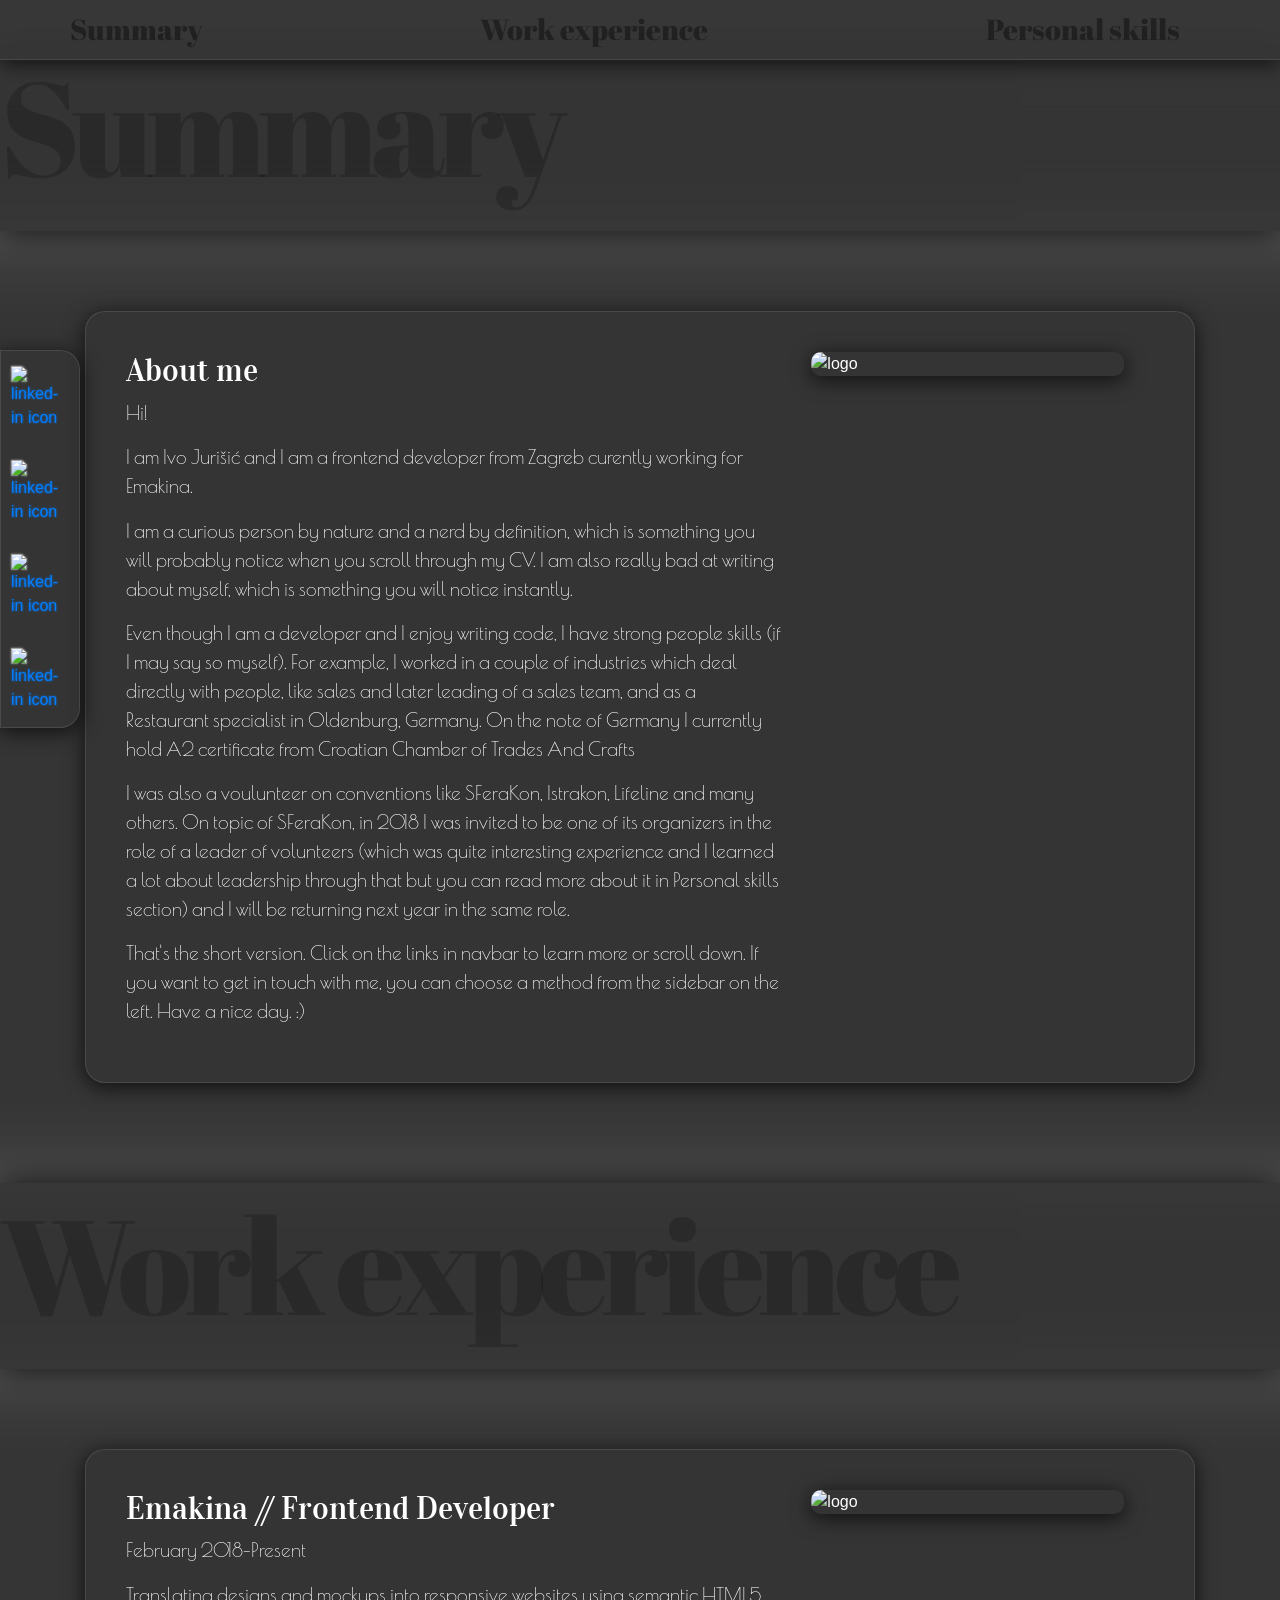
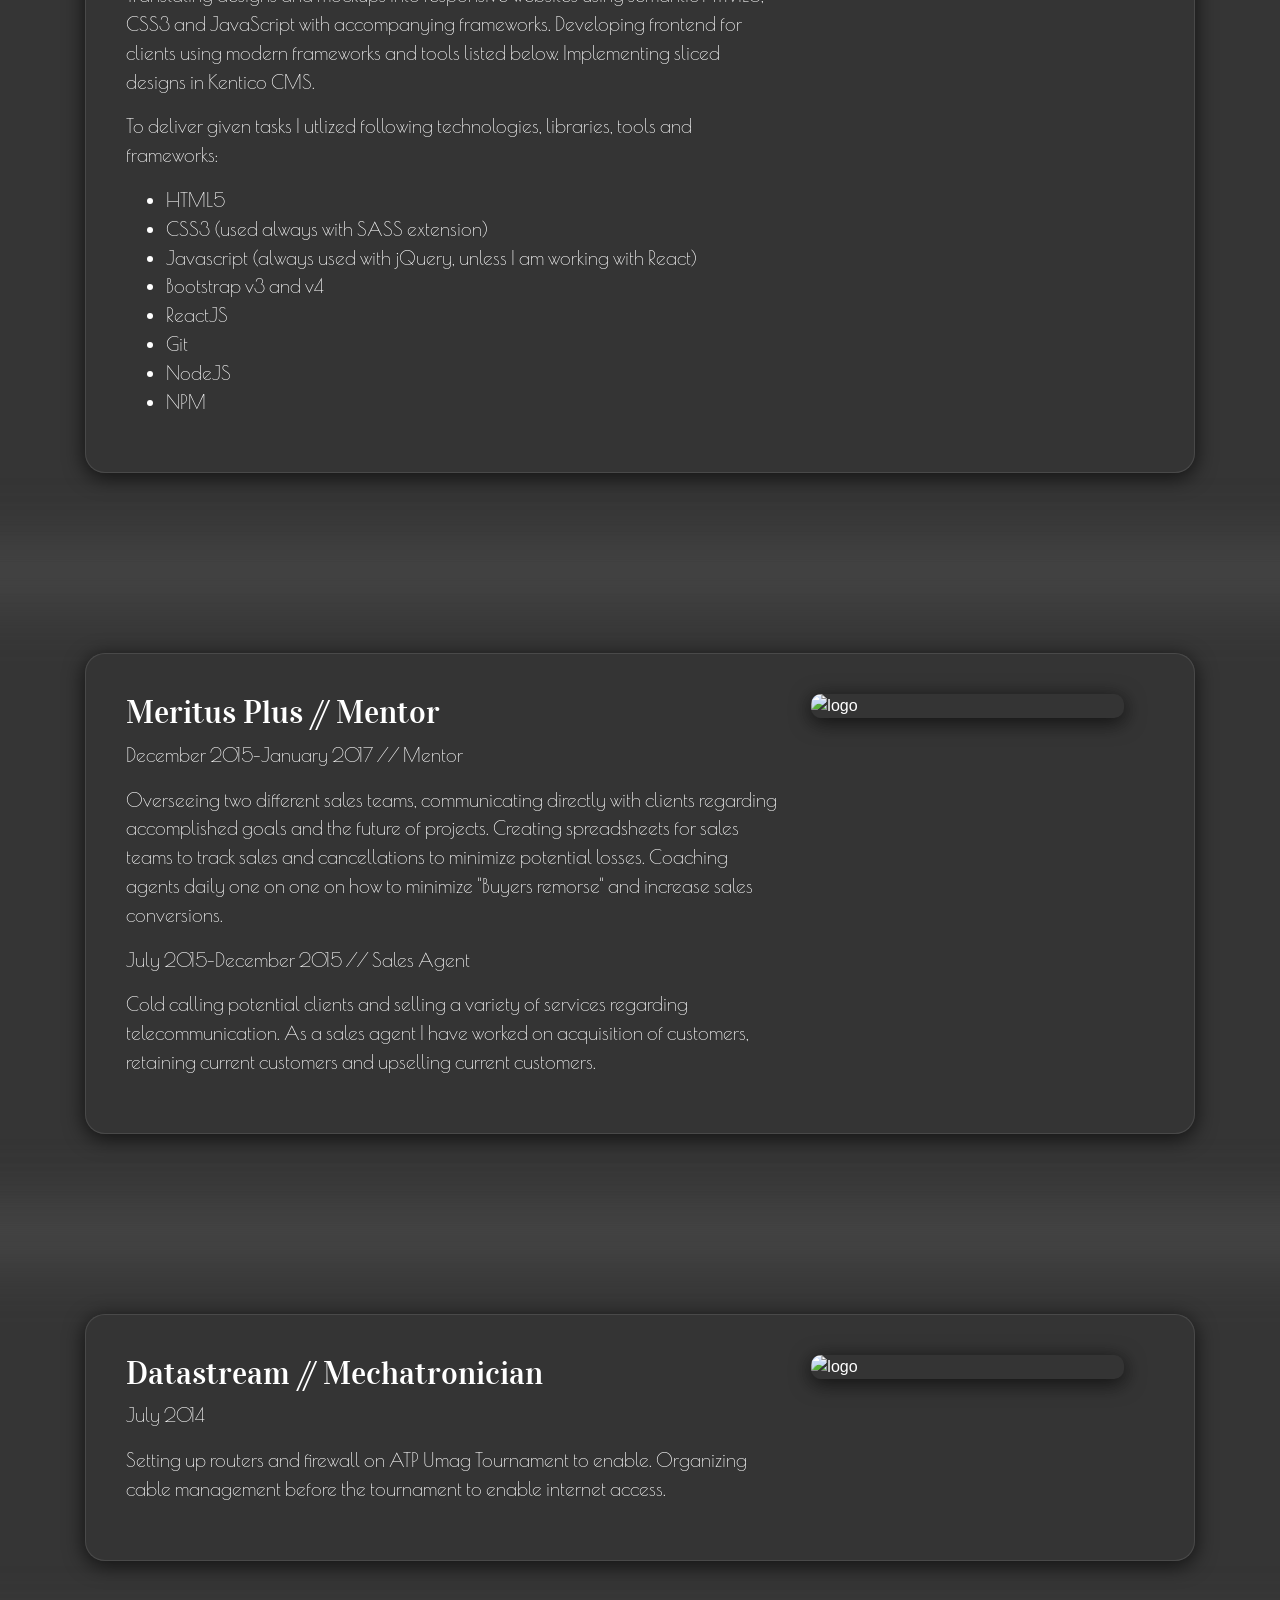
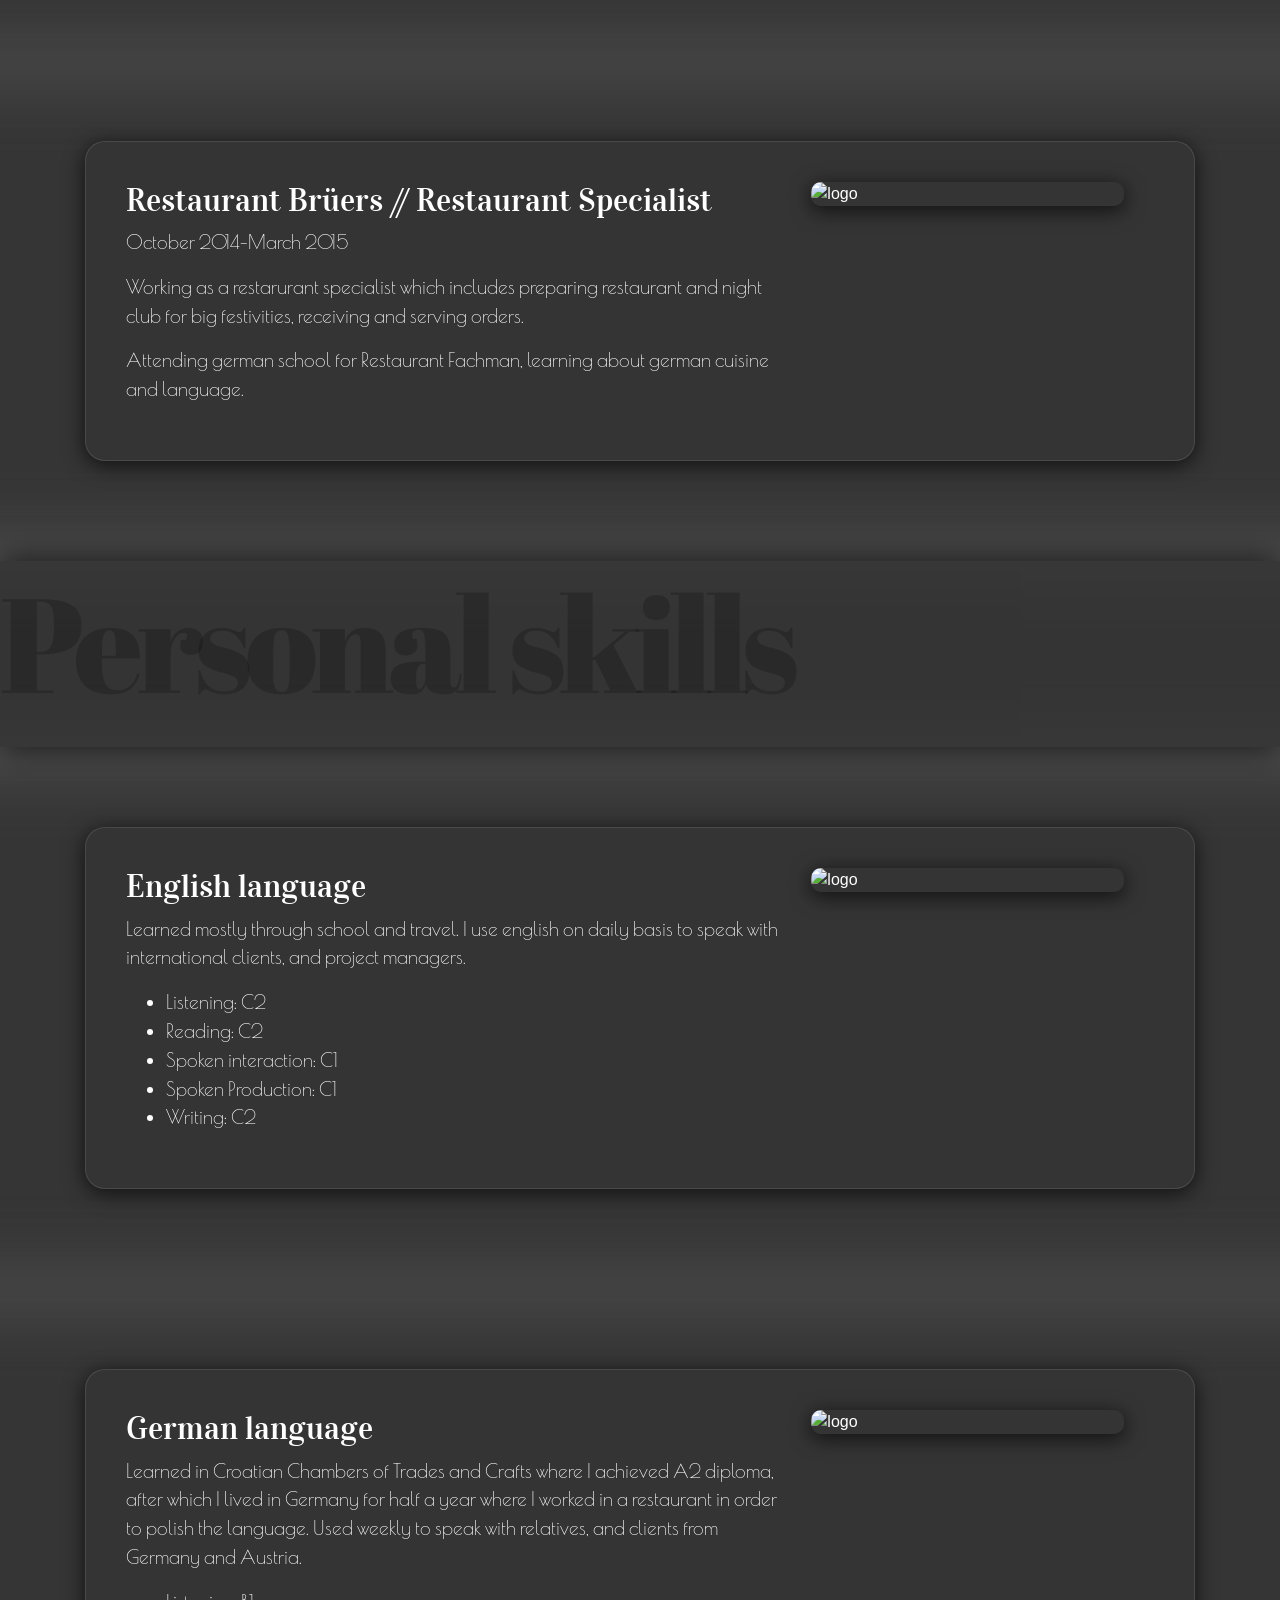
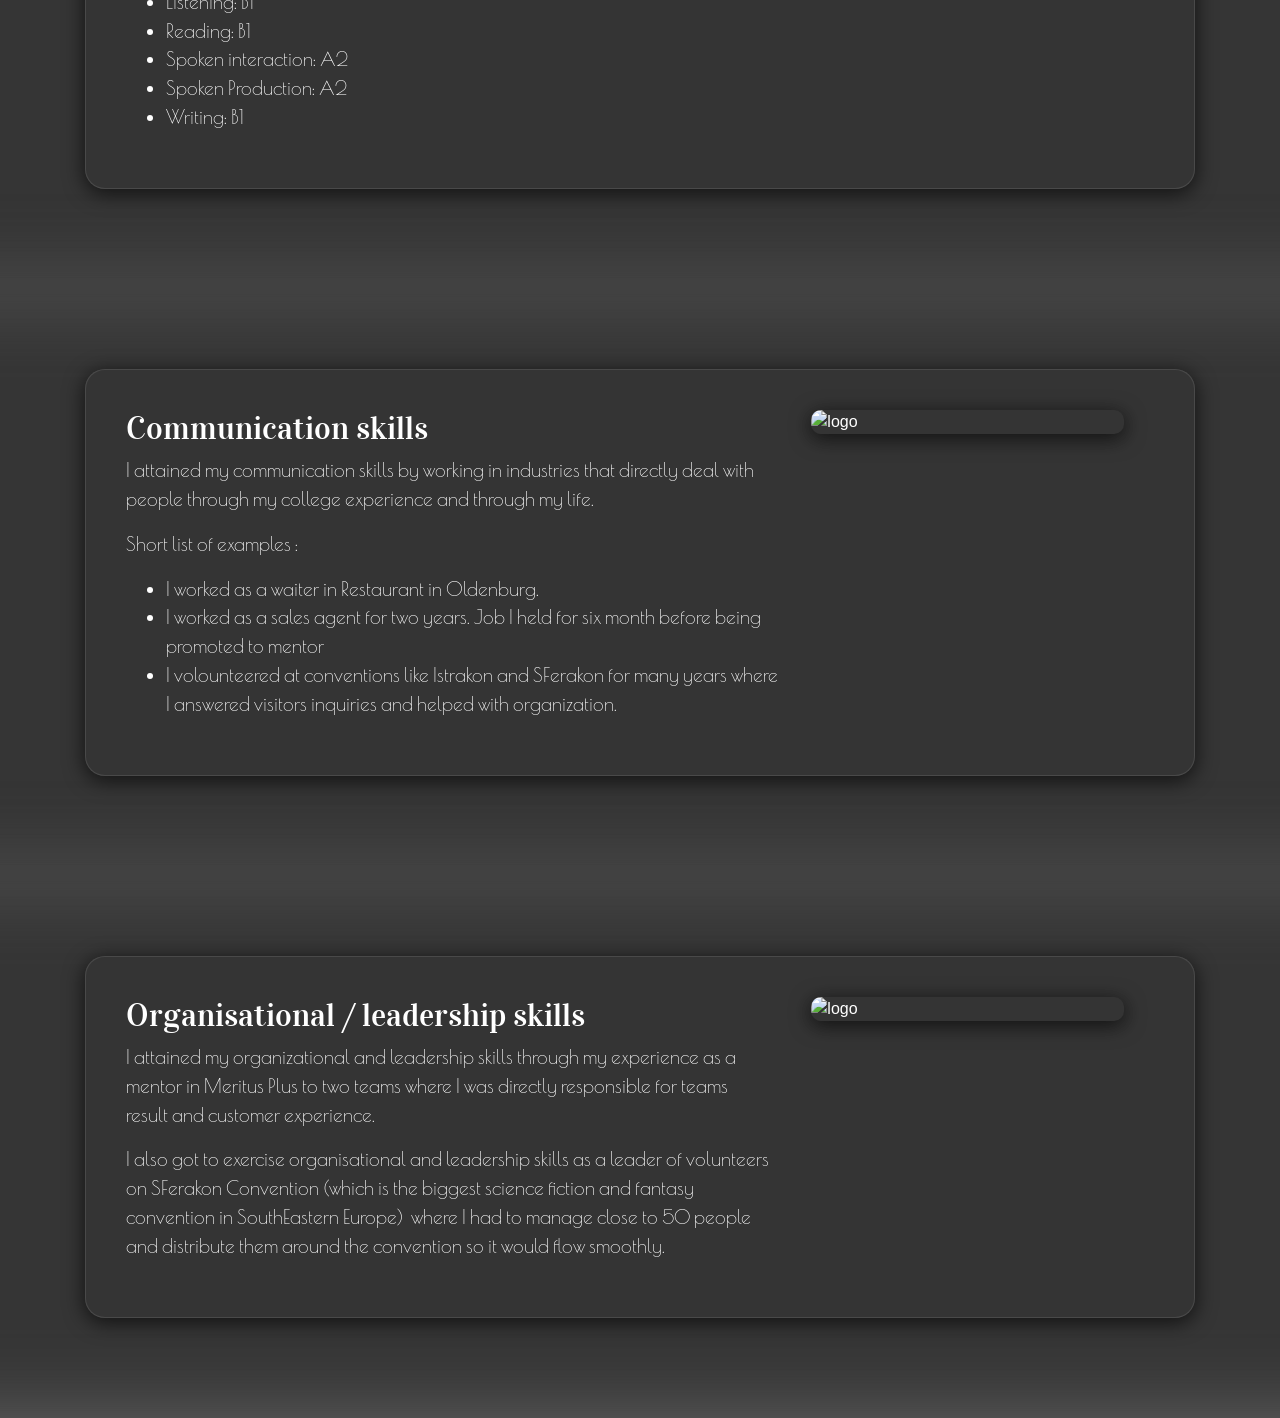
==== commit aae347e5: "removed border and centered ccontent on mobile" ====
--- a/For-Tumblr.noindex/index.html
+++ b/For-Tumblr.noindex/index.html
@@ -7,13 +7,13 @@
 <link rel="shortcut icon" href="/favicon.ico"><title>React App</title>
 <link href="https://github.com/Tararan/Tararan.github.io/blob/master/static/css/main.0a6defc0.css" rel="stylesheet">
 <style>
-/*!
+@import url(https://fonts.googleapis.com/css?family=Fredericka+the+Great);@import url(https://fonts.googleapis.com/css?family=Poiret+One);@import url(https://fonts.googleapis.com/css?family=Vidaloka);@import url(https://fonts.googleapis.com/css?family=Paytone+One);@import url(https://fonts.googleapis.com/css?family=Playfair+Display+SC:900);@import url(https://fonts.googleapis.com/css?family=Pacifico);@import url(https://fonts.googleapis.com/css?family=Abril+Fatface&subset=latin-ext);/*!
  * Bootstrap v4.1.3 (https://getbootstrap.com/)
  * Copyright 2011-2018 The Bootstrap Authors
  * Copyright 2011-2018 Twitter, Inc.
  * Licensed under MIT (https://github.com/twbs/bootstrap/blob/master/LICENSE)
- */:root{--blue:#007bff;--indigo:#6610f2;--purple:#6f42c1;--pink:#e83e8c;--red:#dc3545;--orange:#fd7e14;--yellow:#ffc107;--green:#28a745;--teal:#20c997;--cyan:#17a2b8;--white:#fff;--gray:#6c757d;--gray-dark:#343a40;--primary:#007bff;--secondary:#6c757d;--success:#28a745;--info:#17a2b8;--warning:#ffc107;--danger:#dc3545;--light:#f8f9fa;--dark:#343a40;--breakpoint-xs:0;--breakpoint-sm:576px;--breakpoint-md:768px;--breakpoint-lg:992px;--breakpoint-xl:1200px;--font-family-sans-serif:-apple-system,BlinkMacSystemFont,"Segoe UI",Roboto,"Helvetica Neue",Arial,sans-serif,"Apple Color Emoji","Segoe UI Emoji","Segoe UI Symbol","Noto Color Emoji";--font-family-monospace:SFMono-Regular,Menlo,Monaco,Consolas,"Liberation Mono","Courier New",monospace}*,:after,:before{-webkit-box-sizing:border-box;box-sizing:border-box}html{font-family:sans-serif;line-height:1.15;-webkit-text-size-adjust:100%;-ms-text-size-adjust:100%;-ms-overflow-style:scrollbar;-webkit-tap-highlight-color:rgba(0,0,0,0)}@-ms-viewport{width:device-width}article,aside,figcaption,figure,footer,header,hgroup,main,nav,section{display:block}body{margin:0;font-family:-apple-system,BlinkMacSystemFont,Segoe UI,Roboto,Helvetica Neue,Arial,sans-serif;font-size:1rem;font-weight:400;line-height:1.5;color:#212529;text-align:left;background-color:#fff}[tabindex="-1"]:focus{outline:0!important}hr{-webkit-box-sizing:content-box;box-sizing:content-box;height:0;overflow:visible}h1,h2,h3,h4,h5,h6{margin-top:0;margin-bottom:.5rem}p{margin-top:0;margin-bottom:1rem}abbr[data-original-title],abbr[title]{text-decoration:underline;-webkit-text-decoration:underline dotted;text-decoration:underline dotted;cursor:help;border-bottom:0}address{font-style:normal;line-height:inherit}address,dl,ol,ul{margin-bottom:1rem}dl,ol,ul{margin-top:0}ol ol,ol ul,ul ol,ul ul{margin-bottom:0}dt{font-weight:700}dd{margin-bottom:.5rem;margin-left:0}blockquote{margin:0 0 1rem}dfn{font-style:italic}b,strong{font-weight:bolder}small{font-size:80%}sub,sup{position:relative;font-size:75%;line-height:0;vertical-align:baseline}sub{bottom:-.25em}sup{top:-.5em}a{color:#007bff;text-decoration:none;background-color:transparent;-webkit-text-decoration-skip:objects}a:hover{color:#0056b3;text-decoration:underline}a:not([href]):not([tabindex]),a:not([href]):not([tabindex]):focus,a:not([href]):not([tabindex]):hover{color:inherit;text-decoration:none}a:not([href]):not([tabindex]):focus{outline:0}code,kbd,pre,samp{font-family:SFMono-Regular,Menlo,Monaco,Consolas,Liberation Mono,Courier New,monospace;font-size:1em}pre{margin-top:0;margin-bottom:1rem;overflow:auto;-ms-overflow-style:scrollbar}figure{margin:0 0 1rem}img{border-style:none}img,svg{vertical-align:middle}svg{overflow:hidden}table{border-collapse:collapse}caption{padding-top:.75rem;padding-bottom:.75rem;color:#6c757d;text-align:left;caption-side:bottom}th{text-align:inherit}label{display:inline-block;margin-bottom:.5rem}button{border-radius:0}button:focus{outline:1px dotted;outline:5px auto -webkit-focus-ring-color}button,input,optgroup,select,textarea{margin:0;font-family:inherit;font-size:inherit;line-height:inherit}button,input{overflow:visible}button,select{text-transform:none}[type=reset],[type=submit],button,html [type=button]{-webkit-appearance:button}[type=button]::-moz-focus-inner,[type=reset]::-moz-focus-inner,[type=submit]::-moz-focus-inner,button::-moz-focus-inner{padding:0;border-style:none}input[type=checkbox],input[type=radio]{-webkit-box-sizing:border-box;box-sizing:border-box;padding:0}input[type=date],input[type=datetime-local],input[type=month],input[type=time]{-webkit-appearance:listbox}textarea{overflow:auto;resize:vertical}fieldset{min-width:0;padding:0;margin:0;border:0}legend{display:block;width:100%;max-width:100%;padding:0;margin-bottom:.5rem;font-size:1.5rem;line-height:inherit;color:inherit;white-space:normal}progress{vertical-align:baseline}[type=number]::-webkit-inner-spin-button,[type=number]::-webkit-outer-spin-button{height:auto}[type=search]{outline-offset:-2px;-webkit-appearance:none}[type=search]::-webkit-search-cancel-button,[type=search]::-webkit-search-decoration{-webkit-appearance:none}::-webkit-file-upload-button{font:inherit;-webkit-appearance:button}output{display:inline-block}summary{display:list-item;cursor:pointer}template{display:none}[hidden]{display:none!important}.h1,.h2,.h3,.h4,.h5,.h6,h1,h2,h3,h4,h5,h6{margin-bottom:.5rem;font-family:inherit;font-weight:500;line-height:1.2;color:inherit}.h1,h1{font-size:2.5rem}.h2,h2{font-size:2rem}.h3,h3{font-size:1.75rem}.h4,h4{font-size:1.5rem}.h5,h5{font-size:1.25rem}.h6,h6{font-size:1rem}.lead{font-size:1.25rem;font-weight:300}.display-1{font-size:6rem}.display-1,.display-2{font-weight:300;line-height:1.2}.display-2{font-size:5.5rem}.display-3{font-size:4.5rem}.display-3,.display-4{font-weight:300;line-height:1.2}.display-4{font-size:3.5rem}hr{margin-top:1rem;margin-bottom:1rem;border:0;border-top:1px solid rgba(0,0,0,.1)}.small,small{font-size:80%;font-weight:400}.mark,mark{padding:.2em;background-color:#fcf8e3}.list-inline,.list-unstyled{padding-left:0;list-style:none}.list-inline-item{display:inline-block}.list-inline-item:not(:last-child){margin-right:.5rem}.initialism{font-size:90%;text-transform:uppercase}.blockquote{margin-bottom:1rem;font-size:1.25rem}.blockquote-footer{display:block;font-size:80%;color:#6c757d}.blockquote-footer:before{content:"\2014   \A0"}.img-fluid,.img-thumbnail{max-width:100%;height:auto}.img-thumbnail{padding:.25rem;background-color:#fff;border:1px solid #dee2e6;border-radius:.25rem}.figure{display:inline-block}.figure-img{margin-bottom:.5rem;line-height:1}.figure-caption{font-size:90%;color:#6c757d}code{font-size:87.5%;color:#e83e8c;word-break:break-word}a>code{color:inherit}kbd{padding:.2rem .4rem;font-size:87.5%;color:#fff;background-color:#212529;border-radius:.2rem}kbd kbd{padding:0;font-size:100%;font-weight:700}pre{display:block;font-size:87.5%;color:#212529}pre code{font-size:inherit;color:inherit;word-break:normal}.pre-scrollable{max-height:340px;overflow-y:scroll}.container{width:100%;padding-right:15px;padding-left:15px;margin-right:auto;margin-left:auto}@media (min-width:576px){.container{max-width:540px}}@media (min-width:768px){.container{max-width:720px}}@media (min-width:992px){.container{max-width:960px}}@media (min-width:1200px){.container{max-width:1140px}}.container-fluid{width:100%;padding-right:15px;padding-left:15px;margin-right:auto;margin-left:auto}.row{display:-ms-flexbox;display:flex;-ms-flex-wrap:wrap;flex-wrap:wrap;margin-right:-15px;margin-left:-15px}.no-gutters{margin-right:0;margin-left:0}.no-gutters>.col,.no-gutters>[class*=col-]{padding-right:0;padding-left:0}.col,.col-1,.col-2,.col-3,.col-4,.col-5,.col-6,.col-7,.col-8,.col-9,.col-10,.col-11,.col-12,.col-auto,.col-lg,.col-lg-1,.col-lg-2,.col-lg-3,.col-lg-4,.col-lg-5,.col-lg-6,.col-lg-7,.col-lg-8,.col-lg-9,.col-lg-10,.col-lg-11,.col-lg-12,.col-lg-auto,.col-md,.col-md-1,.col-md-2,.col-md-3,.col-md-4,.col-md-5,.col-md-6,.col-md-7,.col-md-8,.col-md-9,.col-md-10,.col-md-11,.col-md-12,.col-md-auto,.col-sm,.col-sm-1,.col-sm-2,.col-sm-3,.col-sm-4,.col-sm-5,.col-sm-6,.col-sm-7,.col-sm-8,.col-sm-9,.col-sm-10,.col-sm-11,.col-sm-12,.col-sm-auto,.col-xl,.col-xl-1,.col-xl-2,.col-xl-3,.col-xl-4,.col-xl-5,.col-xl-6,.col-xl-7,.col-xl-8,.col-xl-9,.col-xl-10,.col-xl-11,.col-xl-12,.col-xl-auto{position:relative;width:100%;min-height:1px;padding-right:15px;padding-left:15px}.col{-ms-flex-preferred-size:0;flex-basis:0;-ms-flex-positive:1;flex-grow:1;max-width:100%}.col-auto{-ms-flex:0 0 auto;flex:0 0 auto;width:auto;max-width:none}.col-1{-ms-flex:0 0 8.333333%;flex:0 0 8.333333%;max-width:8.333333%}.col-2{-ms-flex:0 0 16.666667%;flex:0 0 16.666667%;max-width:16.666667%}.col-3{-ms-flex:0 0 25%;flex:0 0 25%;max-width:25%}.col-4{-ms-flex:0 0 33.333333%;flex:0 0 33.333333%;max-width:33.333333%}.col-5{-ms-flex:0 0 41.666667%;flex:0 0 41.666667%;max-width:41.666667%}.col-6{-ms-flex:0 0 50%;flex:0 0 50%;max-width:50%}.col-7{-ms-flex:0 0 58.333333%;flex:0 0 58.333333%;max-width:58.333333%}.col-8{-ms-flex:0 0 66.666667%;flex:0 0 66.666667%;max-width:66.666667%}.col-9{-ms-flex:0 0 75%;flex:0 0 75%;max-width:75%}.col-10{-ms-flex:0 0 83.333333%;flex:0 0 83.333333%;max-width:83.333333%}.col-11{-ms-flex:0 0 91.666667%;flex:0 0 91.666667%;max-width:91.666667%}.col-12{-ms-flex:0 0 100%;flex:0 0 100%;max-width:100%}.order-first{-ms-flex-order:-1;order:-1}.order-last{-ms-flex-order:13;order:13}.order-0{-ms-flex-order:0;order:0}.order-1{-ms-flex-order:1;order:1}.order-2{-ms-flex-order:2;order:2}.order-3{-ms-flex-order:3;order:3}.order-4{-ms-flex-order:4;order:4}.order-5{-ms-flex-order:5;order:5}.order-6{-ms-flex-order:6;order:6}.order-7{-ms-flex-order:7;order:7}.order-8{-ms-flex-order:8;order:8}.order-9{-ms-flex-order:9;order:9}.order-10{-ms-flex-order:10;order:10}.order-11{-ms-flex-order:11;order:11}.order-12{-ms-flex-order:12;order:12}.offset-1{margin-left:8.333333%}.offset-2{margin-left:16.666667%}.offset-3{margin-left:25%}.offset-4{margin-left:33.333333%}.offset-5{margin-left:41.666667%}.offset-6{margin-left:50%}.offset-7{margin-left:58.333333%}.offset-8{margin-left:66.666667%}.offset-9{margin-left:75%}.offset-10{margin-left:83.333333%}.offset-11{margin-left:91.666667%}@media (min-width:576px){.col-sm{-ms-flex-preferred-size:0;flex-basis:0;-ms-flex-positive:1;flex-grow:1;max-width:100%}.col-sm-auto{-ms-flex:0 0 auto;flex:0 0 auto;width:auto;max-width:none}.col-sm-1{-ms-flex:0 0 8.333333%;flex:0 0 8.333333%;max-width:8.333333%}.col-sm-2{-ms-flex:0 0 16.666667%;flex:0 0 16.666667%;max-width:16.666667%}.col-sm-3{-ms-flex:0 0 25%;flex:0 0 25%;max-width:25%}.col-sm-4{-ms-flex:0 0 33.333333%;flex:0 0 33.333333%;max-width:33.333333%}.col-sm-5{-ms-flex:0 0 41.666667%;flex:0 0 41.666667%;max-width:41.666667%}.col-sm-6{-ms-flex:0 0 50%;flex:0 0 50%;max-width:50%}.col-sm-7{-ms-flex:0 0 58.333333%;flex:0 0 58.333333%;max-width:58.333333%}.col-sm-8{-ms-flex:0 0 66.666667%;flex:0 0 66.666667%;max-width:66.666667%}.col-sm-9{-ms-flex:0 0 75%;flex:0 0 75%;max-width:75%}.col-sm-10{-ms-flex:0 0 83.333333%;flex:0 0 83.333333%;max-width:83.333333%}.col-sm-11{-ms-flex:0 0 91.666667%;flex:0 0 91.666667%;max-width:91.666667%}.col-sm-12{-ms-flex:0 0 100%;flex:0 0 100%;max-width:100%}.order-sm-first{-ms-flex-order:-1;order:-1}.order-sm-last{-ms-flex-order:13;order:13}.order-sm-0{-ms-flex-order:0;order:0}.order-sm-1{-ms-flex-order:1;order:1}.order-sm-2{-ms-flex-order:2;order:2}.order-sm-3{-ms-flex-order:3;order:3}.order-sm-4{-ms-flex-order:4;order:4}.order-sm-5{-ms-flex-order:5;order:5}.order-sm-6{-ms-flex-order:6;order:6}.order-sm-7{-ms-flex-order:7;order:7}.order-sm-8{-ms-flex-order:8;order:8}.order-sm-9{-ms-flex-order:9;order:9}.order-sm-10{-ms-flex-order:10;order:10}.order-sm-11{-ms-flex-order:11;order:11}.order-sm-12{-ms-flex-order:12;order:12}.offset-sm-0{margin-left:0}.offset-sm-1{margin-left:8.333333%}.offset-sm-2{margin-left:16.666667%}.offset-sm-3{margin-left:25%}.offset-sm-4{margin-left:33.333333%}.offset-sm-5{margin-left:41.666667%}.offset-sm-6{margin-left:50%}.offset-sm-7{margin-left:58.333333%}.offset-sm-8{margin-left:66.666667%}.offset-sm-9{margin-left:75%}.offset-sm-10{margin-left:83.333333%}.offset-sm-11{margin-left:91.666667%}}@media (min-width:768px){.col-md{-ms-flex-preferred-size:0;flex-basis:0;-ms-flex-positive:1;flex-grow:1;max-width:100%}.col-md-auto{-ms-flex:0 0 auto;flex:0 0 auto;width:auto;max-width:none}.col-md-1{-ms-flex:0 0 8.333333%;flex:0 0 8.333333%;max-width:8.333333%}.col-md-2{-ms-flex:0 0 16.666667%;flex:0 0 16.666667%;max-width:16.666667%}.col-md-3{-ms-flex:0 0 25%;flex:0 0 25%;max-width:25%}.col-md-4{-ms-flex:0 0 33.333333%;flex:0 0 33.333333%;max-width:33.333333%}.col-md-5{-ms-flex:0 0 41.666667%;flex:0 0 41.666667%;max-width:41.666667%}.col-md-6{-ms-flex:0 0 50%;flex:0 0 50%;max-width:50%}.col-md-7{-ms-flex:0 0 58.333333%;flex:0 0 58.333333%;max-width:58.333333%}.col-md-8{-ms-flex:0 0 66.666667%;flex:0 0 66.666667%;max-width:66.666667%}.col-md-9{-ms-flex:0 0 75%;flex:0 0 75%;max-width:75%}.col-md-10{-ms-flex:0 0 83.333333%;flex:0 0 83.333333%;max-width:83.333333%}.col-md-11{-ms-flex:0 0 91.666667%;flex:0 0 91.666667%;max-width:91.666667%}.col-md-12{-ms-flex:0 0 100%;flex:0 0 100%;max-width:100%}.order-md-first{-ms-flex-order:-1;order:-1}.order-md-last{-ms-flex-order:13;order:13}.order-md-0{-ms-flex-order:0;order:0}.order-md-1{-ms-flex-order:1;order:1}.order-md-2{-ms-flex-order:2;order:2}.order-md-3{-ms-flex-order:3;order:3}.order-md-4{-ms-flex-order:4;order:4}.order-md-5{-ms-flex-order:5;order:5}.order-md-6{-ms-flex-order:6;order:6}.order-md-7{-ms-flex-order:7;order:7}.order-md-8{-ms-flex-order:8;order:8}.order-md-9{-ms-flex-order:9;order:9}.order-md-10{-ms-flex-order:10;order:10}.order-md-11{-ms-flex-order:11;order:11}.order-md-12{-ms-flex-order:12;order:12}.offset-md-0{margin-left:0}.offset-md-1{margin-left:8.333333%}.offset-md-2{margin-left:16.666667%}.offset-md-3{margin-left:25%}.offset-md-4{margin-left:33.333333%}.offset-md-5{margin-left:41.666667%}.offset-md-6{margin-left:50%}.offset-md-7{margin-left:58.333333%}.offset-md-8{margin-left:66.666667%}.offset-md-9{margin-left:75%}.offset-md-10{margin-left:83.333333%}.offset-md-11{margin-left:91.666667%}}@media (min-width:992px){.col-lg{-ms-flex-preferred-size:0;flex-basis:0;-ms-flex-positive:1;flex-grow:1;max-width:100%}.col-lg-auto{-ms-flex:0 0 auto;flex:0 0 auto;width:auto;max-width:none}.col-lg-1{-ms-flex:0 0 8.333333%;flex:0 0 8.333333%;max-width:8.333333%}.col-lg-2{-ms-flex:0 0 16.666667%;flex:0 0 16.666667%;max-width:16.666667%}.col-lg-3{-ms-flex:0 0 25%;flex:0 0 25%;max-width:25%}.col-lg-4{-ms-flex:0 0 33.333333%;flex:0 0 33.333333%;max-width:33.333333%}.col-lg-5{-ms-flex:0 0 41.666667%;flex:0 0 41.666667%;max-width:41.666667%}.col-lg-6{-ms-flex:0 0 50%;flex:0 0 50%;max-width:50%}.col-lg-7{-ms-flex:0 0 58.333333%;flex:0 0 58.333333%;max-width:58.333333%}.col-lg-8{-ms-flex:0 0 66.666667%;flex:0 0 66.666667%;max-width:66.666667%}.col-lg-9{-ms-flex:0 0 75%;flex:0 0 75%;max-width:75%}.col-lg-10{-ms-flex:0 0 83.333333%;flex:0 0 83.333333%;max-width:83.333333%}.col-lg-11{-ms-flex:0 0 91.666667%;flex:0 0 91.666667%;max-width:91.666667%}.col-lg-12{-ms-flex:0 0 100%;flex:0 0 100%;max-width:100%}.order-lg-first{-ms-flex-order:-1;order:-1}.order-lg-last{-ms-flex-order:13;order:13}.order-lg-0{-ms-flex-order:0;order:0}.order-lg-1{-ms-flex-order:1;order:1}.order-lg-2{-ms-flex-order:2;order:2}.order-lg-3{-ms-flex-order:3;order:3}.order-lg-4{-ms-flex-order:4;order:4}.order-lg-5{-ms-flex-order:5;order:5}.order-lg-6{-ms-flex-order:6;order:6}.order-lg-7{-ms-flex-order:7;order:7}.order-lg-8{-ms-flex-order:8;order:8}.order-lg-9{-ms-flex-order:9;order:9}.order-lg-10{-ms-flex-order:10;order:10}.order-lg-11{-ms-flex-order:11;order:11}.order-lg-12{-ms-flex-order:12;order:12}.offset-lg-0{margin-left:0}.offset-lg-1{margin-left:8.333333%}.offset-lg-2{margin-left:16.666667%}.offset-lg-3{margin-left:25%}.offset-lg-4{margin-left:33.333333%}.offset-lg-5{margin-left:41.666667%}.offset-lg-6{margin-left:50%}.offset-lg-7{margin-left:58.333333%}.offset-lg-8{margin-left:66.666667%}.offset-lg-9{margin-left:75%}.offset-lg-10{margin-left:83.333333%}.offset-lg-11{margin-left:91.666667%}}@media (min-width:1200px){.col-xl{-ms-flex-preferred-size:0;flex-basis:0;-ms-flex-positive:1;flex-grow:1;max-width:100%}.col-xl-auto{-ms-flex:0 0 auto;flex:0 0 auto;width:auto;max-width:none}.col-xl-1{-ms-flex:0 0 8.333333%;flex:0 0 8.333333%;max-width:8.333333%}.col-xl-2{-ms-flex:0 0 16.666667%;flex:0 0 16.666667%;max-width:16.666667%}.col-xl-3{-ms-flex:0 0 25%;flex:0 0 25%;max-width:25%}.col-xl-4{-ms-flex:0 0 33.333333%;flex:0 0 33.333333%;max-width:33.333333%}.col-xl-5{-ms-flex:0 0 41.666667%;flex:0 0 41.666667%;max-width:41.666667%}.col-xl-6{-ms-flex:0 0 50%;flex:0 0 50%;max-width:50%}.col-xl-7{-ms-flex:0 0 58.333333%;flex:0 0 58.333333%;max-width:58.333333%}.col-xl-8{-ms-flex:0 0 66.666667%;flex:0 0 66.666667%;max-width:66.666667%}.col-xl-9{-ms-flex:0 0 75%;flex:0 0 75%;max-width:75%}.col-xl-10{-ms-flex:0 0 83.333333%;flex:0 0 83.333333%;max-width:83.333333%}.col-xl-11{-ms-flex:0 0 91.666667%;flex:0 0 91.666667%;max-width:91.666667%}.col-xl-12{-ms-flex:0 0 100%;flex:0 0 100%;max-width:100%}.order-xl-first{-ms-flex-order:-1;order:-1}.order-xl-last{-ms-flex-order:13;order:13}.order-xl-0{-ms-flex-order:0;order:0}.order-xl-1{-ms-flex-order:1;order:1}.order-xl-2{-ms-flex-order:2;order:2}.order-xl-3{-ms-flex-order:3;order:3}.order-xl-4{-ms-flex-order:4;order:4}.order-xl-5{-ms-flex-order:5;order:5}.order-xl-6{-ms-flex-order:6;order:6}.order-xl-7{-ms-flex-order:7;order:7}.order-xl-8{-ms-flex-order:8;order:8}.order-xl-9{-ms-flex-order:9;order:9}.order-xl-10{-ms-flex-order:10;order:10}.order-xl-11{-ms-flex-order:11;order:11}.order-xl-12{-ms-flex-order:12;order:12}.offset-xl-0{margin-left:0}.offset-xl-1{margin-left:8.333333%}.offset-xl-2{margin-left:16.666667%}.offset-xl-3{margin-left:25%}.offset-xl-4{margin-left:33.333333%}.offset-xl-5{margin-left:41.666667%}.offset-xl-6{margin-left:50%}.offset-xl-7{margin-left:58.333333%}.offset-xl-8{margin-left:66.666667%}.offset-xl-9{margin-left:75%}.offset-xl-10{margin-left:83.333333%}.offset-xl-11{margin-left:91.666667%}}.table{width:100%;margin-bottom:1rem;background-color:transparent}.table td,.table th{padding:.75rem;vertical-align:top;border-top:1px solid #dee2e6}.table thead th{vertical-align:bottom;border-bottom:2px solid #dee2e6}.table tbody+tbody{border-top:2px solid #dee2e6}.table .table{background-color:#fff}.table-sm td,.table-sm th{padding:.3rem}.table-bordered,.table-bordered td,.table-bordered th{border:1px solid #dee2e6}.table-bordered thead td,.table-bordered thead th{border-bottom-width:2px}.table-borderless tbody+tbody,.table-borderless td,.table-borderless th,.table-borderless thead th{border:0}.table-striped tbody tr:nth-of-type(odd){background-color:rgba(0,0,0,.05)}.table-hover tbody tr:hover{background-color:rgba(0,0,0,.075)}.table-primary,.table-primary>td,.table-primary>th{background-color:#b8daff}.table-hover .table-primary:hover,.table-hover .table-primary:hover>td,.table-hover .table-primary:hover>th{background-color:#9fcdff}.table-secondary,.table-secondary>td,.table-secondary>th{background-color:#d6d8db}.table-hover .table-secondary:hover,.table-hover .table-secondary:hover>td,.table-hover .table-secondary:hover>th{background-color:#c8cbcf}.table-success,.table-success>td,.table-success>th{background-color:#c3e6cb}.table-hover .table-success:hover,.table-hover .table-success:hover>td,.table-hover .table-success:hover>th{background-color:#b1dfbb}.table-info,.table-info>td,.table-info>th{background-color:#bee5eb}.table-hover .table-info:hover,.table-hover .table-info:hover>td,.table-hover .table-info:hover>th{background-color:#abdde5}.table-warning,.table-warning>td,.table-warning>th{background-color:#ffeeba}.table-hover .table-warning:hover,.table-hover .table-warning:hover>td,.table-hover .table-warning:hover>th{background-color:#ffe8a1}.table-danger,.table-danger>td,.table-danger>th{background-color:#f5c6cb}.table-hover .table-danger:hover,.table-hover .table-danger:hover>td,.table-hover .table-danger:hover>th{background-color:#f1b0b7}.table-light,.table-light>td,.table-light>th{background-color:#fdfdfe}.table-hover .table-light:hover,.table-hover .table-light:hover>td,.table-hover .table-light:hover>th{background-color:#ececf6}.table-dark,.table-dark>td,.table-dark>th{background-color:#c6c8ca}.table-hover .table-dark:hover,.table-hover .table-dark:hover>td,.table-hover .table-dark:hover>th{background-color:#b9bbbe}.table-active,.table-active>td,.table-active>th,.table-hover .table-active:hover,.table-hover .table-active:hover>td,.table-hover .table-active:hover>th{background-color:rgba(0,0,0,.075)}.table .thead-dark th{color:#fff;background-color:#212529;border-color:#32383e}.table .thead-light th{color:#495057;background-color:#e9ecef;border-color:#dee2e6}.table-dark{color:#fff;background-color:#212529}.table-dark td,.table-dark th,.table-dark thead th{border-color:#32383e}.table-dark.table-bordered{border:0}.table-dark.table-striped tbody tr:nth-of-type(odd){background-color:hsla(0,0%,100%,.05)}.table-dark.table-hover tbody tr:hover{background-color:hsla(0,0%,100%,.075)}@media (max-width:575.98px){.table-responsive-sm{display:block;width:100%;overflow-x:auto;-webkit-overflow-scrolling:touch;-ms-overflow-style:-ms-autohiding-scrollbar}.table-responsive-sm>.table-bordered{border:0}}@media (max-width:767.98px){.table-responsive-md{display:block;width:100%;overflow-x:auto;-webkit-overflow-scrolling:touch;-ms-overflow-style:-ms-autohiding-scrollbar}.table-responsive-md>.table-bordered{border:0}}@media (max-width:991.98px){.table-responsive-lg{display:block;width:100%;overflow-x:auto;-webkit-overflow-scrolling:touch;-ms-overflow-style:-ms-autohiding-scrollbar}.table-responsive-lg>.table-bordered{border:0}}@media (max-width:1199.98px){.table-responsive-xl{display:block;width:100%;overflow-x:auto;-webkit-overflow-scrolling:touch;-ms-overflow-style:-ms-autohiding-scrollbar}.table-responsive-xl>.table-bordered{border:0}}.table-responsive{display:block;width:100%;overflow-x:auto;-webkit-overflow-scrolling:touch;-ms-overflow-style:-ms-autohiding-scrollbar}.table-responsive>.table-bordered{border:0}.form-control{display:block;width:100%;height:calc(2.25rem + 2px);padding:.375rem .75rem;font-size:1rem;line-height:1.5;color:#495057;background-color:#fff;background-clip:padding-box;border:1px solid #ced4da;border-radius:.25rem;-webkit-transition:border-color .15s ease-in-out,-webkit-box-shadow .15s ease-in-out;transition:border-color .15s ease-in-out,-webkit-box-shadow .15s ease-in-out;-o-transition:border-color .15s ease-in-out,box-shadow .15s ease-in-out;transition:border-color .15s ease-in-out,box-shadow .15s ease-in-out;transition:border-color .15s ease-in-out,box-shadow .15s ease-in-out,-webkit-box-shadow .15s ease-in-out}@media screen and (prefers-reduced-motion:reduce){.form-control{-webkit-transition:none;-o-transition:none;transition:none}}.form-control::-ms-expand{background-color:transparent;border:0}.form-control:focus{color:#495057;background-color:#fff;border-color:#80bdff;outline:0;-webkit-box-shadow:0 0 0 .2rem rgba(0,123,255,.25);box-shadow:0 0 0 .2rem rgba(0,123,255,.25)}.form-control::-webkit-input-placeholder{color:#6c757d;opacity:1}.form-control:-ms-input-placeholder,.form-control::-ms-input-placeholder{color:#6c757d;opacity:1}.form-control::placeholder{color:#6c757d;opacity:1}.form-control:disabled,.form-control[readonly]{background-color:#e9ecef;opacity:1}select.form-control:focus::-ms-value{color:#495057;background-color:#fff}.form-control-file,.form-control-range{display:block;width:100%}.col-form-label{padding-top:calc(.375rem + 1px);padding-bottom:calc(.375rem + 1px);margin-bottom:0;font-size:inherit;line-height:1.5}.col-form-label-lg{padding-top:calc(.5rem + 1px);padding-bottom:calc(.5rem + 1px);font-size:1.25rem;line-height:1.5}.col-form-label-sm{padding-top:calc(.25rem + 1px);padding-bottom:calc(.25rem + 1px);font-size:.875rem;line-height:1.5}.form-control-plaintext{display:block;width:100%;padding-top:.375rem;padding-bottom:.375rem;margin-bottom:0;line-height:1.5;color:#212529;background-color:transparent;border:solid transparent;border-width:1px 0}.form-control-plaintext.form-control-lg,.form-control-plaintext.form-control-sm{padding-right:0;padding-left:0}.form-control-sm{height:calc(1.8125rem + 2px);padding:.25rem .5rem;font-size:.875rem;line-height:1.5;border-radius:.2rem}.form-control-lg{height:calc(2.875rem + 2px);padding:.5rem 1rem;font-size:1.25rem;line-height:1.5;border-radius:.3rem}select.form-control[multiple],select.form-control[size],textarea.form-control{height:auto}.form-group{margin-bottom:1rem}.form-text{display:block;margin-top:.25rem}.form-row{display:-ms-flexbox;display:flex;-ms-flex-wrap:wrap;flex-wrap:wrap;margin-right:-5px;margin-left:-5px}.form-row>.col,.form-row>[class*=col-]{padding-right:5px;padding-left:5px}.form-check{position:relative;display:block;padding-left:1.25rem}.form-check-input{position:absolute;margin-top:.3rem;margin-left:-1.25rem}.form-check-input:disabled~.form-check-label{color:#6c757d}.form-check-label{margin-bottom:0}.form-check-inline{display:-ms-inline-flexbox;display:inline-flex;-ms-flex-align:center;align-items:center;padding-left:0;margin-right:.75rem}.form-check-inline .form-check-input{position:static;margin-top:0;margin-right:.3125rem;margin-left:0}.valid-feedback{display:none;width:100%;margin-top:.25rem;font-size:80%;color:#28a745}.valid-tooltip{position:absolute;top:100%;z-index:5;display:none;max-width:100%;padding:.25rem .5rem;margin-top:.1rem;font-size:.875rem;line-height:1.5;color:#fff;background-color:rgba(40,167,69,.9);border-radius:.25rem}.custom-select.is-valid,.form-control.is-valid,.was-validated .custom-select:valid,.was-validated .form-control:valid{border-color:#28a745}.custom-select.is-valid:focus,.form-control.is-valid:focus,.was-validated .custom-select:valid:focus,.was-validated .form-control:valid:focus{border-color:#28a745;-webkit-box-shadow:0 0 0 .2rem rgba(40,167,69,.25);box-shadow:0 0 0 .2rem rgba(40,167,69,.25)}.custom-select.is-valid~.valid-feedback,.custom-select.is-valid~.valid-tooltip,.form-control-file.is-valid~.valid-feedback,.form-control-file.is-valid~.valid-tooltip,.form-control.is-valid~.valid-feedback,.form-control.is-valid~.valid-tooltip,.was-validated .custom-select:valid~.valid-feedback,.was-validated .custom-select:valid~.valid-tooltip,.was-validated .form-control-file:valid~.valid-feedback,.was-validated .form-control-file:valid~.valid-tooltip,.was-validated .form-control:valid~.valid-feedback,.was-validated .form-control:valid~.valid-tooltip{display:block}.form-check-input.is-valid~.form-check-label,.was-validated .form-check-input:valid~.form-check-label{color:#28a745}.form-check-input.is-valid~.valid-feedback,.form-check-input.is-valid~.valid-tooltip,.was-validated .form-check-input:valid~.valid-feedback,.was-validated .form-check-input:valid~.valid-tooltip{display:block}.custom-control-input.is-valid~.custom-control-label,.was-validated .custom-control-input:valid~.custom-control-label{color:#28a745}.custom-control-input.is-valid~.custom-control-label:before,.was-validated .custom-control-input:valid~.custom-control-label:before{background-color:#71dd8a}.custom-control-input.is-valid~.valid-feedback,.custom-control-input.is-valid~.valid-tooltip,.was-validated .custom-control-input:valid~.valid-feedback,.was-validated .custom-control-input:valid~.valid-tooltip{display:block}.custom-control-input.is-valid:checked~.custom-control-label:before,.was-validated .custom-control-input:valid:checked~.custom-control-label:before{background-color:#34ce57}.custom-control-input.is-valid:focus~.custom-control-label:before,.was-validated .custom-control-input:valid:focus~.custom-control-label:before{-webkit-box-shadow:0 0 0 1px #fff,0 0 0 .2rem rgba(40,167,69,.25);box-shadow:0 0 0 1px #fff,0 0 0 .2rem rgba(40,167,69,.25)}.custom-file-input.is-valid~.custom-file-label,.was-validated .custom-file-input:valid~.custom-file-label{border-color:#28a745}.custom-file-input.is-valid~.custom-file-label:after,.was-validated .custom-file-input:valid~.custom-file-label:after{border-color:inherit}.custom-file-input.is-valid~.valid-feedback,.custom-file-input.is-valid~.valid-tooltip,.was-validated .custom-file-input:valid~.valid-feedback,.was-validated .custom-file-input:valid~.valid-tooltip{display:block}.custom-file-input.is-valid:focus~.custom-file-label,.was-validated .custom-file-input:valid:focus~.custom-file-label{-webkit-box-shadow:0 0 0 .2rem rgba(40,167,69,.25);box-shadow:0 0 0 .2rem rgba(40,167,69,.25)}.invalid-feedback{display:none;width:100%;margin-top:.25rem;font-size:80%;color:#dc3545}.invalid-tooltip{position:absolute;top:100%;z-index:5;display:none;max-width:100%;padding:.25rem .5rem;margin-top:.1rem;font-size:.875rem;line-height:1.5;color:#fff;background-color:rgba(220,53,69,.9);border-radius:.25rem}.custom-select.is-invalid,.form-control.is-invalid,.was-validated .custom-select:invalid,.was-validated .form-control:invalid{border-color:#dc3545}.custom-select.is-invalid:focus,.form-control.is-invalid:focus,.was-validated .custom-select:invalid:focus,.was-validated .form-control:invalid:focus{border-color:#dc3545;-webkit-box-shadow:0 0 0 .2rem rgba(220,53,69,.25);box-shadow:0 0 0 .2rem rgba(220,53,69,.25)}.custom-select.is-invalid~.invalid-feedback,.custom-select.is-invalid~.invalid-tooltip,.form-control-file.is-invalid~.invalid-feedback,.form-control-file.is-invalid~.invalid-tooltip,.form-control.is-invalid~.invalid-feedback,.form-control.is-invalid~.invalid-tooltip,.was-validated .custom-select:invalid~.invalid-feedback,.was-validated .custom-select:invalid~.invalid-tooltip,.was-validated .form-control-file:invalid~.invalid-feedback,.was-validated .form-control-file:invalid~.invalid-tooltip,.was-validated .form-control:invalid~.invalid-feedback,.was-validated .form-control:invalid~.invalid-tooltip{display:block}.form-check-input.is-invalid~.form-check-label,.was-validated .form-check-input:invalid~.form-check-label{color:#dc3545}.form-check-input.is-invalid~.invalid-feedback,.form-check-input.is-invalid~.invalid-tooltip,.was-validated .form-check-input:invalid~.invalid-feedback,.was-validated .form-check-input:invalid~.invalid-tooltip{display:block}.custom-control-input.is-invalid~.custom-control-label,.was-validated .custom-control-input:invalid~.custom-control-label{color:#dc3545}.custom-control-input.is-invalid~.custom-control-label:before,.was-validated .custom-control-input:invalid~.custom-control-label:before{background-color:#efa2a9}.custom-control-input.is-invalid~.invalid-feedback,.custom-control-input.is-invalid~.invalid-tooltip,.was-validated .custom-control-input:invalid~.invalid-feedback,.was-validated .custom-control-input:invalid~.invalid-tooltip{display:block}.custom-control-input.is-invalid:checked~.custom-control-label:before,.was-validated .custom-control-input:invalid:checked~.custom-control-label:before{background-color:#e4606d}.custom-control-input.is-invalid:focus~.custom-control-label:before,.was-validated .custom-control-input:invalid:focus~.custom-control-label:before{-webkit-box-shadow:0 0 0 1px #fff,0 0 0 .2rem rgba(220,53,69,.25);box-shadow:0 0 0 1px #fff,0 0 0 .2rem rgba(220,53,69,.25)}.custom-file-input.is-invalid~.custom-file-label,.was-validated .custom-file-input:invalid~.custom-file-label{border-color:#dc3545}.custom-file-input.is-invalid~.custom-file-label:after,.was-validated .custom-file-input:invalid~.custom-file-label:after{border-color:inherit}.custom-file-input.is-invalid~.invalid-feedback,.custom-file-input.is-invalid~.invalid-tooltip,.was-validated .custom-file-input:invalid~.invalid-feedback,.was-validated .custom-file-input:invalid~.invalid-tooltip{display:block}.custom-file-input.is-invalid:focus~.custom-file-label,.was-validated .custom-file-input:invalid:focus~.custom-file-label{-webkit-box-shadow:0 0 0 .2rem rgba(220,53,69,.25);box-shadow:0 0 0 .2rem rgba(220,53,69,.25)}.form-inline{display:-ms-flexbox;display:flex;-ms-flex-flow:row wrap;flex-flow:row wrap;-ms-flex-align:center;align-items:center}.form-inline .form-check{width:100%}@media (min-width:576px){.form-inline label{-ms-flex-align:center;-ms-flex-pack:center;justify-content:center}.form-inline .form-group,.form-inline label{display:-ms-flexbox;display:flex;align-items:center;margin-bottom:0}.form-inline .form-group{-ms-flex:0 0 auto;flex:0 0 auto;-ms-flex-flow:row wrap;flex-flow:row wrap;-ms-flex-align:center}.form-inline .form-control{display:inline-block;width:auto;vertical-align:middle}.form-inline .form-control-plaintext{display:inline-block}.form-inline .custom-select,.form-inline .input-group{width:auto}.form-inline .form-check{display:-ms-flexbox;display:flex;-ms-flex-align:center;align-items:center;-ms-flex-pack:center;justify-content:center;width:auto;padding-left:0}.form-inline .form-check-input{position:relative;margin-top:0;margin-right:.25rem;margin-left:0}.form-inline .custom-control{-ms-flex-align:center;align-items:center;-ms-flex-pack:center;justify-content:center}.form-inline .custom-control-label{margin-bottom:0}}.btn{display:inline-block;font-weight:400;text-align:center;white-space:nowrap;vertical-align:middle;-webkit-user-select:none;-moz-user-select:none;-ms-user-select:none;user-select:none;border:1px solid transparent;padding:.375rem .75rem;font-size:1rem;line-height:1.5;border-radius:.25rem;-webkit-transition:color .15s ease-in-out,background-color .15s ease-in-out,border-color .15s ease-in-out,-webkit-box-shadow .15s ease-in-out;transition:color .15s ease-in-out,background-color .15s ease-in-out,border-color .15s ease-in-out,-webkit-box-shadow .15s ease-in-out;-o-transition:color .15s ease-in-out,background-color .15s ease-in-out,border-color .15s ease-in-out,box-shadow .15s ease-in-out;transition:color .15s ease-in-out,background-color .15s ease-in-out,border-color .15s ease-in-out,box-shadow .15s ease-in-out;transition:color .15s ease-in-out,background-color .15s ease-in-out,border-color .15s ease-in-out,box-shadow .15s ease-in-out,-webkit-box-shadow .15s ease-in-out}@media screen and (prefers-reduced-motion:reduce){.btn{-webkit-transition:none;-o-transition:none;transition:none}}.btn:focus,.btn:hover{text-decoration:none}.btn.focus,.btn:focus{outline:0;-webkit-box-shadow:0 0 0 .2rem rgba(0,123,255,.25);box-shadow:0 0 0 .2rem rgba(0,123,255,.25)}.btn.disabled,.btn:disabled{opacity:.65}.btn:not(:disabled):not(.disabled){cursor:pointer}a.btn.disabled,fieldset:disabled a.btn{pointer-events:none}.btn-primary{color:#fff;background-color:#007bff;border-color:#007bff}.btn-primary:hover{color:#fff;background-color:#0069d9;border-color:#0062cc}.btn-primary.focus,.btn-primary:focus{-webkit-box-shadow:0 0 0 .2rem rgba(0,123,255,.5);box-shadow:0 0 0 .2rem rgba(0,123,255,.5)}.btn-primary.disabled,.btn-primary:disabled{color:#fff;background-color:#007bff;border-color:#007bff}.btn-primary:not(:disabled):not(.disabled).active,.btn-primary:not(:disabled):not(.disabled):active,.show>.btn-primary.dropdown-toggle{color:#fff;background-color:#0062cc;border-color:#005cbf}.btn-primary:not(:disabled):not(.disabled).active:focus,.btn-primary:not(:disabled):not(.disabled):active:focus,.show>.btn-primary.dropdown-toggle:focus{-webkit-box-shadow:0 0 0 .2rem rgba(0,123,255,.5);box-shadow:0 0 0 .2rem rgba(0,123,255,.5)}.btn-secondary{color:#fff;background-color:#6c757d;border-color:#6c757d}.btn-secondary:hover{color:#fff;background-color:#5a6268;border-color:#545b62}.btn-secondary.focus,.btn-secondary:focus{-webkit-box-shadow:0 0 0 .2rem hsla(208,7%,46%,.5);box-shadow:0 0 0 .2rem hsla(208,7%,46%,.5)}.btn-secondary.disabled,.btn-secondary:disabled{color:#fff;background-color:#6c757d;border-color:#6c757d}.btn-secondary:not(:disabled):not(.disabled).active,.btn-secondary:not(:disabled):not(.disabled):active,.show>.btn-secondary.dropdown-toggle{color:#fff;background-color:#545b62;border-color:#4e555b}.btn-secondary:not(:disabled):not(.disabled).active:focus,.btn-secondary:not(:disabled):not(.disabled):active:focus,.show>.btn-secondary.dropdown-toggle:focus{-webkit-box-shadow:0 0 0 .2rem hsla(208,7%,46%,.5);box-shadow:0 0 0 .2rem hsla(208,7%,46%,.5)}.btn-success{color:#fff;background-color:#28a745;border-color:#28a745}.btn-success:hover{color:#fff;background-color:#218838;border-color:#1e7e34}.btn-success.focus,.btn-success:focus{-webkit-box-shadow:0 0 0 .2rem rgba(40,167,69,.5);box-shadow:0 0 0 .2rem rgba(40,167,69,.5)}.btn-success.disabled,.btn-success:disabled{color:#fff;background-color:#28a745;border-color:#28a745}.btn-success:not(:disabled):not(.disabled).active,.btn-success:not(:disabled):not(.disabled):active,.show>.btn-success.dropdown-toggle{color:#fff;background-color:#1e7e34;border-color:#1c7430}.btn-success:not(:disabled):not(.disabled).active:focus,.btn-success:not(:disabled):not(.disabled):active:focus,.show>.btn-success.dropdown-toggle:focus{-webkit-box-shadow:0 0 0 .2rem rgba(40,167,69,.5);box-shadow:0 0 0 .2rem rgba(40,167,69,.5)}.btn-info{color:#fff;background-color:#17a2b8;border-color:#17a2b8}.btn-info:hover{color:#fff;background-color:#138496;border-color:#117a8b}.btn-info.focus,.btn-info:focus{-webkit-box-shadow:0 0 0 .2rem rgba(23,162,184,.5);box-shadow:0 0 0 .2rem rgba(23,162,184,.5)}.btn-info.disabled,.btn-info:disabled{color:#fff;background-color:#17a2b8;border-color:#17a2b8}.btn-info:not(:disabled):not(.disabled).active,.btn-info:not(:disabled):not(.disabled):active,.show>.btn-info.dropdown-toggle{color:#fff;background-color:#117a8b;border-color:#10707f}.btn-info:not(:disabled):not(.disabled).active:focus,.btn-info:not(:disabled):not(.disabled):active:focus,.show>.btn-info.dropdown-toggle:focus{-webkit-box-shadow:0 0 0 .2rem rgba(23,162,184,.5);box-shadow:0 0 0 .2rem rgba(23,162,184,.5)}.btn-warning{color:#212529;background-color:#ffc107;border-color:#ffc107}.btn-warning:hover{color:#212529;background-color:#e0a800;border-color:#d39e00}.btn-warning.focus,.btn-warning:focus{-webkit-box-shadow:0 0 0 .2rem rgba(255,193,7,.5);box-shadow:0 0 0 .2rem rgba(255,193,7,.5)}.btn-warning.disabled,.btn-warning:disabled{color:#212529;background-color:#ffc107;border-color:#ffc107}.btn-warning:not(:disabled):not(.disabled).active,.btn-warning:not(:disabled):not(.disabled):active,.show>.btn-warning.dropdown-toggle{color:#212529;background-color:#d39e00;border-color:#c69500}.btn-warning:not(:disabled):not(.disabled).active:focus,.btn-warning:not(:disabled):not(.disabled):active:focus,.show>.btn-warning.dropdown-toggle:focus{-webkit-box-shadow:0 0 0 .2rem rgba(255,193,7,.5);box-shadow:0 0 0 .2rem rgba(255,193,7,.5)}.btn-danger{color:#fff;background-color:#dc3545;border-color:#dc3545}.btn-danger:hover{color:#fff;background-color:#c82333;border-color:#bd2130}.btn-danger.focus,.btn-danger:focus{-webkit-box-shadow:0 0 0 .2rem rgba(220,53,69,.5);box-shadow:0 0 0 .2rem rgba(220,53,69,.5)}.btn-danger.disabled,.btn-danger:disabled{color:#fff;background-color:#dc3545;border-color:#dc3545}.btn-danger:not(:disabled):not(.disabled).active,.btn-danger:not(:disabled):not(.disabled):active,.show>.btn-danger.dropdown-toggle{color:#fff;background-color:#bd2130;border-color:#b21f2d}.btn-danger:not(:disabled):not(.disabled).active:focus,.btn-danger:not(:disabled):not(.disabled):active:focus,.show>.btn-danger.dropdown-toggle:focus{-webkit-box-shadow:0 0 0 .2rem rgba(220,53,69,.5);box-shadow:0 0 0 .2rem rgba(220,53,69,.5)}.btn-light{color:#212529;background-color:#f8f9fa;border-color:#f8f9fa}.btn-light:hover{color:#212529;background-color:#e2e6ea;border-color:#dae0e5}.btn-light.focus,.btn-light:focus{-webkit-box-shadow:0 0 0 .2rem rgba(248,249,250,.5);box-shadow:0 0 0 .2rem rgba(248,249,250,.5)}.btn-light.disabled,.btn-light:disabled{color:#212529;background-color:#f8f9fa;border-color:#f8f9fa}.btn-light:not(:disabled):not(.disabled).active,.btn-light:not(:disabled):not(.disabled):active,.show>.btn-light.dropdown-toggle{color:#212529;background-color:#dae0e5;border-color:#d3d9df}.btn-light:not(:disabled):not(.disabled).active:focus,.btn-light:not(:disabled):not(.disabled):active:focus,.show>.btn-light.dropdown-toggle:focus{-webkit-box-shadow:0 0 0 .2rem rgba(248,249,250,.5);box-shadow:0 0 0 .2rem rgba(248,249,250,.5)}.btn-dark{color:#fff;background-color:#343a40;border-color:#343a40}.btn-dark:hover{color:#fff;background-color:#23272b;border-color:#1d2124}.btn-dark.focus,.btn-dark:focus{-webkit-box-shadow:0 0 0 .2rem rgba(52,58,64,.5);box-shadow:0 0 0 .2rem rgba(52,58,64,.5)}.btn-dark.disabled,.btn-dark:disabled{color:#fff;background-color:#343a40;border-color:#343a40}.btn-dark:not(:disabled):not(.disabled).active,.btn-dark:not(:disabled):not(.disabled):active,.show>.btn-dark.dropdown-toggle{color:#fff;background-color:#1d2124;border-color:#171a1d}.btn-dark:not(:disabled):not(.disabled).active:focus,.btn-dark:not(:disabled):not(.disabled):active:focus,.show>.btn-dark.dropdown-toggle:focus{-webkit-box-shadow:0 0 0 .2rem rgba(52,58,64,.5);box-shadow:0 0 0 .2rem rgba(52,58,64,.5)}.btn-outline-primary{color:#007bff;background-color:transparent;background-image:none;border-color:#007bff}.btn-outline-primary:hover{color:#fff;background-color:#007bff;border-color:#007bff}.btn-outline-primary.focus,.btn-outline-primary:focus{-webkit-box-shadow:0 0 0 .2rem rgba(0,123,255,.5);box-shadow:0 0 0 .2rem rgba(0,123,255,.5)}.btn-outline-primary.disabled,.btn-outline-primary:disabled{color:#007bff;background-color:transparent}.btn-outline-primary:not(:disabled):not(.disabled).active,.btn-outline-primary:not(:disabled):not(.disabled):active,.show>.btn-outline-primary.dropdown-toggle{color:#fff;background-color:#007bff;border-color:#007bff}.btn-outline-primary:not(:disabled):not(.disabled).active:focus,.btn-outline-primary:not(:disabled):not(.disabled):active:focus,.show>.btn-outline-primary.dropdown-toggle:focus{-webkit-box-shadow:0 0 0 .2rem rgba(0,123,255,.5);box-shadow:0 0 0 .2rem rgba(0,123,255,.5)}.btn-outline-secondary{color:#6c757d;background-color:transparent;background-image:none;border-color:#6c757d}.btn-outline-secondary:hover{color:#fff;background-color:#6c757d;border-color:#6c757d}.btn-outline-secondary.focus,.btn-outline-secondary:focus{-webkit-box-shadow:0 0 0 .2rem hsla(208,7%,46%,.5);box-shadow:0 0 0 .2rem hsla(208,7%,46%,.5)}.btn-outline-secondary.disabled,.btn-outline-secondary:disabled{color:#6c757d;background-color:transparent}.btn-outline-secondary:not(:disabled):not(.disabled).active,.btn-outline-secondary:not(:disabled):not(.disabled):active,.show>.btn-outline-secondary.dropdown-toggle{color:#fff;background-color:#6c757d;border-color:#6c757d}.btn-outline-secondary:not(:disabled):not(.disabled).active:focus,.btn-outline-secondary:not(:disabled):not(.disabled):active:focus,.show>.btn-outline-secondary.dropdown-toggle:focus{-webkit-box-shadow:0 0 0 .2rem hsla(208,7%,46%,.5);box-shadow:0 0 0 .2rem hsla(208,7%,46%,.5)}.btn-outline-success{color:#28a745;background-color:transparent;background-image:none;border-color:#28a745}.btn-outline-success:hover{color:#fff;background-color:#28a745;border-color:#28a745}.btn-outline-success.focus,.btn-outline-success:focus{-webkit-box-shadow:0 0 0 .2rem rgba(40,167,69,.5);box-shadow:0 0 0 .2rem rgba(40,167,69,.5)}.btn-outline-success.disabled,.btn-outline-success:disabled{color:#28a745;background-color:transparent}.btn-outline-success:not(:disabled):not(.disabled).active,.btn-outline-success:not(:disabled):not(.disabled):active,.show>.btn-outline-success.dropdown-toggle{color:#fff;background-color:#28a745;border-color:#28a745}.btn-outline-success:not(:disabled):not(.disabled).active:focus,.btn-outline-success:not(:disabled):not(.disabled):active:focus,.show>.btn-outline-success.dropdown-toggle:focus{-webkit-box-shadow:0 0 0 .2rem rgba(40,167,69,.5);box-shadow:0 0 0 .2rem rgba(40,167,69,.5)}.btn-outline-info{color:#17a2b8;background-color:transparent;background-image:none;border-color:#17a2b8}.btn-outline-info:hover{color:#fff;background-color:#17a2b8;border-color:#17a2b8}.btn-outline-info.focus,.btn-outline-info:focus{-webkit-box-shadow:0 0 0 .2rem rgba(23,162,184,.5);box-shadow:0 0 0 .2rem rgba(23,162,184,.5)}.btn-outline-info.disabled,.btn-outline-info:disabled{color:#17a2b8;background-color:transparent}.btn-outline-info:not(:disabled):not(.disabled).active,.btn-outline-info:not(:disabled):not(.disabled):active,.show>.btn-outline-info.dropdown-toggle{color:#fff;background-color:#17a2b8;border-color:#17a2b8}.btn-outline-info:not(:disabled):not(.disabled).active:focus,.btn-outline-info:not(:disabled):not(.disabled):active:focus,.show>.btn-outline-info.dropdown-toggle:focus{-webkit-box-shadow:0 0 0 .2rem rgba(23,162,184,.5);box-shadow:0 0 0 .2rem rgba(23,162,184,.5)}.btn-outline-warning{color:#ffc107;background-color:transparent;background-image:none;border-color:#ffc107}.btn-outline-warning:hover{color:#212529;background-color:#ffc107;border-color:#ffc107}.btn-outline-warning.focus,.btn-outline-warning:focus{-webkit-box-shadow:0 0 0 .2rem rgba(255,193,7,.5);box-shadow:0 0 0 .2rem rgba(255,193,7,.5)}.btn-outline-warning.disabled,.btn-outline-warning:disabled{color:#ffc107;background-color:transparent}.btn-outline-warning:not(:disabled):not(.disabled).active,.btn-outline-warning:not(:disabled):not(.disabled):active,.show>.btn-outline-warning.dropdown-toggle{color:#212529;background-color:#ffc107;border-color:#ffc107}.btn-outline-warning:not(:disabled):not(.disabled).active:focus,.btn-outline-warning:not(:disabled):not(.disabled):active:focus,.show>.btn-outline-warning.dropdown-toggle:focus{-webkit-box-shadow:0 0 0 .2rem rgba(255,193,7,.5);box-shadow:0 0 0 .2rem rgba(255,193,7,.5)}.btn-outline-danger{color:#dc3545;background-color:transparent;background-image:none;border-color:#dc3545}.btn-outline-danger:hover{color:#fff;background-color:#dc3545;border-color:#dc3545}.btn-outline-danger.focus,.btn-outline-danger:focus{-webkit-box-shadow:0 0 0 .2rem rgba(220,53,69,.5);box-shadow:0 0 0 .2rem rgba(220,53,69,.5)}.btn-outline-danger.disabled,.btn-outline-danger:disabled{color:#dc3545;background-color:transparent}.btn-outline-danger:not(:disabled):not(.disabled).active,.btn-outline-danger:not(:disabled):not(.disabled):active,.show>.btn-outline-danger.dropdown-toggle{color:#fff;background-color:#dc3545;border-color:#dc3545}.btn-outline-danger:not(:disabled):not(.disabled).active:focus,.btn-outline-danger:not(:disabled):not(.disabled):active:focus,.show>.btn-outline-danger.dropdown-toggle:focus{-webkit-box-shadow:0 0 0 .2rem rgba(220,53,69,.5);box-shadow:0 0 0 .2rem rgba(220,53,69,.5)}.btn-outline-light{color:#f8f9fa;background-color:transparent;background-image:none;border-color:#f8f9fa}.btn-outline-light:hover{color:#212529;background-color:#f8f9fa;border-color:#f8f9fa}.btn-outline-light.focus,.btn-outline-light:focus{-webkit-box-shadow:0 0 0 .2rem rgba(248,249,250,.5);box-shadow:0 0 0 .2rem rgba(248,249,250,.5)}.btn-outline-light.disabled,.btn-outline-light:disabled{color:#f8f9fa;background-color:transparent}.btn-outline-light:not(:disabled):not(.disabled).active,.btn-outline-light:not(:disabled):not(.disabled):active,.show>.btn-outline-light.dropdown-toggle{color:#212529;background-color:#f8f9fa;border-color:#f8f9fa}.btn-outline-light:not(:disabled):not(.disabled).active:focus,.btn-outline-light:not(:disabled):not(.disabled):active:focus,.show>.btn-outline-light.dropdown-toggle:focus{-webkit-box-shadow:0 0 0 .2rem rgba(248,249,250,.5);box-shadow:0 0 0 .2rem rgba(248,249,250,.5)}.btn-outline-dark{color:#343a40;background-color:transparent;background-image:none;border-color:#343a40}.btn-outline-dark:hover{color:#fff;background-color:#343a40;border-color:#343a40}.btn-outline-dark.focus,.btn-outline-dark:focus{-webkit-box-shadow:0 0 0 .2rem rgba(52,58,64,.5);box-shadow:0 0 0 .2rem rgba(52,58,64,.5)}.btn-outline-dark.disabled,.btn-outline-dark:disabled{color:#343a40;background-color:transparent}.btn-outline-dark:not(:disabled):not(.disabled).active,.btn-outline-dark:not(:disabled):not(.disabled):active,.show>.btn-outline-dark.dropdown-toggle{color:#fff;background-color:#343a40;border-color:#343a40}.btn-outline-dark:not(:disabled):not(.disabled).active:focus,.btn-outline-dark:not(:disabled):not(.disabled):active:focus,.show>.btn-outline-dark.dropdown-toggle:focus{-webkit-box-shadow:0 0 0 .2rem rgba(52,58,64,.5);box-shadow:0 0 0 .2rem rgba(52,58,64,.5)}.btn-link{font-weight:400;color:#007bff;background-color:transparent}.btn-link:hover{color:#0056b3;background-color:transparent}.btn-link.focus,.btn-link:focus,.btn-link:hover{text-decoration:underline;border-color:transparent}.btn-link.focus,.btn-link:focus{-webkit-box-shadow:none;box-shadow:none}.btn-link.disabled,.btn-link:disabled{color:#6c757d;pointer-events:none}.btn-group-lg>.btn,.btn-lg{padding:.5rem 1rem;font-size:1.25rem;line-height:1.5;border-radius:.3rem}.btn-group-sm>.btn,.btn-sm{padding:.25rem .5rem;font-size:.875rem;line-height:1.5;border-radius:.2rem}.btn-block{display:block;width:100%}.btn-block+.btn-block{margin-top:.5rem}input[type=button].btn-block,input[type=reset].btn-block,input[type=submit].btn-block{width:100%}.fade{-webkit-transition:opacity .15s linear;-o-transition:opacity .15s linear;transition:opacity .15s linear}@media screen and (prefers-reduced-motion:reduce){.fade{-webkit-transition:none;-o-transition:none;transition:none}}.fade:not(.show){opacity:0}.collapse:not(.show){display:none}.collapsing{position:relative;height:0;overflow:hidden;-webkit-transition:height .35s ease;-o-transition:height .35s ease;transition:height .35s ease}@media screen and (prefers-reduced-motion:reduce){.collapsing{-webkit-transition:none;-o-transition:none;transition:none}}.dropdown,.dropleft,.dropright,.dropup{position:relative}.dropdown-toggle:after{display:inline-block;width:0;height:0;margin-left:.255em;vertical-align:.255em;content:"";border-top:.3em solid;border-right:.3em solid transparent;border-bottom:0;border-left:.3em solid transparent}.dropdown-toggle:empty:after{margin-left:0}.dropdown-menu{position:absolute;top:100%;left:0;z-index:1000;display:none;float:left;min-width:10rem;padding:.5rem 0;margin:.125rem 0 0;font-size:1rem;color:#212529;text-align:left;list-style:none;background-color:#fff;background-clip:padding-box;border:1px solid rgba(0,0,0,.15);border-radius:.25rem}.dropdown-menu-right{right:0;left:auto}.dropup .dropdown-menu{top:auto;bottom:100%;margin-top:0;margin-bottom:.125rem}.dropup .dropdown-toggle:after{display:inline-block;width:0;height:0;margin-left:.255em;vertical-align:.255em;content:"";border-top:0;border-right:.3em solid transparent;border-bottom:.3em solid;border-left:.3em solid transparent}.dropup .dropdown-toggle:empty:after{margin-left:0}.dropright .dropdown-menu{top:0;right:auto;left:100%;margin-top:0;margin-left:.125rem}.dropright .dropdown-toggle:after{display:inline-block;width:0;height:0;margin-left:.255em;vertical-align:.255em;content:"";border-top:.3em solid transparent;border-right:0;border-bottom:.3em solid transparent;border-left:.3em solid}.dropright .dropdown-toggle:empty:after{margin-left:0}.dropright .dropdown-toggle:after{vertical-align:0}.dropleft .dropdown-menu{top:0;right:100%;left:auto;margin-top:0;margin-right:.125rem}.dropleft .dropdown-toggle:after{display:inline-block;width:0;height:0;margin-left:.255em;vertical-align:.255em;content:"";display:none}.dropleft .dropdown-toggle:before{display:inline-block;width:0;height:0;margin-right:.255em;vertical-align:.255em;content:"";border-top:.3em solid transparent;border-right:.3em solid;border-bottom:.3em solid transparent}.dropleft .dropdown-toggle:empty:after{margin-left:0}.dropleft .dropdown-toggle:before{vertical-align:0}.dropdown-menu[x-placement^=bottom],.dropdown-menu[x-placement^=left],.dropdown-menu[x-placement^=right],.dropdown-menu[x-placement^=top]{right:auto;bottom:auto}.dropdown-divider{height:0;margin:.5rem 0;overflow:hidden;border-top:1px solid #e9ecef}.dropdown-item{display:block;width:100%;padding:.25rem 1.5rem;clear:both;font-weight:400;color:#212529;text-align:inherit;white-space:nowrap;background-color:transparent;border:0}.dropdown-item:focus,.dropdown-item:hover{color:#16181b;text-decoration:none;background-color:#f8f9fa}.dropdown-item.active,.dropdown-item:active{color:#fff;text-decoration:none;background-color:#007bff}.dropdown-item.disabled,.dropdown-item:disabled{color:#6c757d;background-color:transparent}.dropdown-menu.show{display:block}.dropdown-header{display:block;padding:.5rem 1.5rem;margin-bottom:0;font-size:.875rem;color:#6c757d;white-space:nowrap}.dropdown-item-text{display:block;padding:.25rem 1.5rem;color:#212529}.btn-group,.btn-group-vertical{position:relative;display:-ms-inline-flexbox;display:inline-flex;vertical-align:middle}.btn-group-vertical>.btn,.btn-group>.btn{position:relative;-ms-flex:0 1 auto;flex:0 1 auto}.btn-group-vertical>.btn.active,.btn-group-vertical>.btn:active,.btn-group-vertical>.btn:focus,.btn-group-vertical>.btn:hover,.btn-group>.btn.active,.btn-group>.btn:active,.btn-group>.btn:focus,.btn-group>.btn:hover{z-index:1}.btn-group-vertical .btn+.btn,.btn-group-vertical .btn+.btn-group,.btn-group-vertical .btn-group+.btn,.btn-group-vertical .btn-group+.btn-group,.btn-group .btn+.btn,.btn-group .btn+.btn-group,.btn-group .btn-group+.btn,.btn-group .btn-group+.btn-group{margin-left:-1px}.btn-toolbar{display:-ms-flexbox;display:flex;-ms-flex-wrap:wrap;flex-wrap:wrap;-ms-flex-pack:start;justify-content:flex-start}.btn-toolbar .input-group{width:auto}.btn-group>.btn:first-child{margin-left:0}.btn-group>.btn-group:not(:last-child)>.btn,.btn-group>.btn:not(:last-child):not(.dropdown-toggle){border-top-right-radius:0;border-bottom-right-radius:0}.btn-group>.btn-group:not(:first-child)>.btn,.btn-group>.btn:not(:first-child){border-top-left-radius:0;border-bottom-left-radius:0}.dropdown-toggle-split{padding-right:.5625rem;padding-left:.5625rem}.dropdown-toggle-split:after,.dropright .dropdown-toggle-split:after,.dropup .dropdown-toggle-split:after{margin-left:0}.dropleft .dropdown-toggle-split:before{margin-right:0}.btn-group-sm>.btn+.dropdown-toggle-split,.btn-sm+.dropdown-toggle-split{padding-right:.375rem;padding-left:.375rem}.btn-group-lg>.btn+.dropdown-toggle-split,.btn-lg+.dropdown-toggle-split{padding-right:.75rem;padding-left:.75rem}.btn-group-vertical{-ms-flex-direction:column;flex-direction:column;-ms-flex-align:start;align-items:flex-start;-ms-flex-pack:center;justify-content:center}.btn-group-vertical .btn,.btn-group-vertical .btn-group{width:100%}.btn-group-vertical>.btn+.btn,.btn-group-vertical>.btn+.btn-group,.btn-group-vertical>.btn-group+.btn,.btn-group-vertical>.btn-group+.btn-group{margin-top:-1px;margin-left:0}.btn-group-vertical>.btn-group:not(:last-child)>.btn,.btn-group-vertical>.btn:not(:last-child):not(.dropdown-toggle){border-bottom-right-radius:0;border-bottom-left-radius:0}.btn-group-vertical>.btn-group:not(:first-child)>.btn,.btn-group-vertical>.btn:not(:first-child){border-top-left-radius:0;border-top-right-radius:0}.btn-group-toggle>.btn,.btn-group-toggle>.btn-group>.btn{margin-bottom:0}.btn-group-toggle>.btn-group>.btn input[type=checkbox],.btn-group-toggle>.btn-group>.btn input[type=radio],.btn-group-toggle>.btn input[type=checkbox],.btn-group-toggle>.btn input[type=radio]{position:absolute;clip:rect(0,0,0,0);pointer-events:none}.input-group{position:relative;display:-ms-flexbox;display:flex;-ms-flex-wrap:wrap;flex-wrap:wrap;-ms-flex-align:stretch;align-items:stretch;width:100%}.input-group>.custom-file,.input-group>.custom-select,.input-group>.form-control{position:relative;-ms-flex:1 1 auto;flex:1 1 auto;width:1%;margin-bottom:0}.input-group>.custom-file+.custom-file,.input-group>.custom-file+.custom-select,.input-group>.custom-file+.form-control,.input-group>.custom-select+.custom-file,.input-group>.custom-select+.custom-select,.input-group>.custom-select+.form-control,.input-group>.form-control+.custom-file,.input-group>.form-control+.custom-select,.input-group>.form-control+.form-control{margin-left:-1px}.input-group>.custom-file .custom-file-input:focus~.custom-file-label,.input-group>.custom-select:focus,.input-group>.form-control:focus{z-index:3}.input-group>.custom-file .custom-file-input:focus{z-index:4}.input-group>.custom-select:not(:last-child),.input-group>.form-control:not(:last-child){border-top-right-radius:0;border-bottom-right-radius:0}.input-group>.custom-select:not(:first-child),.input-group>.form-control:not(:first-child){border-top-left-radius:0;border-bottom-left-radius:0}.input-group>.custom-file{display:-ms-flexbox;display:flex;-ms-flex-align:center;align-items:center}.input-group>.custom-file:not(:last-child) .custom-file-label,.input-group>.custom-file:not(:last-child) .custom-file-label:after{border-top-right-radius:0;border-bottom-right-radius:0}.input-group>.custom-file:not(:first-child) .custom-file-label{border-top-left-radius:0;border-bottom-left-radius:0}.input-group-append,.input-group-prepend{display:-ms-flexbox;display:flex}.input-group-append .btn,.input-group-prepend .btn{position:relative;z-index:2}.input-group-append .btn+.btn,.input-group-append .btn+.input-group-text,.input-group-append .input-group-text+.btn,.input-group-append .input-group-text+.input-group-text,.input-group-prepend .btn+.btn,.input-group-prepend .btn+.input-group-text,.input-group-prepend .input-group-text+.btn,.input-group-prepend .input-group-text+.input-group-text{margin-left:-1px}.input-group-prepend{margin-right:-1px}.input-group-append{margin-left:-1px}.input-group-text{display:-ms-flexbox;display:flex;-ms-flex-align:center;align-items:center;padding:.375rem .75rem;margin-bottom:0;font-size:1rem;font-weight:400;line-height:1.5;color:#495057;text-align:center;white-space:nowrap;background-color:#e9ecef;border:1px solid #ced4da;border-radius:.25rem}.input-group-text input[type=checkbox],.input-group-text input[type=radio]{margin-top:0}.input-group-lg>.form-control,.input-group-lg>.input-group-append>.btn,.input-group-lg>.input-group-append>.input-group-text,.input-group-lg>.input-group-prepend>.btn,.input-group-lg>.input-group-prepend>.input-group-text{height:calc(2.875rem + 2px);padding:.5rem 1rem;font-size:1.25rem;line-height:1.5;border-radius:.3rem}.input-group-sm>.form-control,.input-group-sm>.input-group-append>.btn,.input-group-sm>.input-group-append>.input-group-text,.input-group-sm>.input-group-prepend>.btn,.input-group-sm>.input-group-prepend>.input-group-text{height:calc(1.8125rem + 2px);padding:.25rem .5rem;font-size:.875rem;line-height:1.5;border-radius:.2rem}.input-group>.input-group-append:last-child>.btn:not(:last-child):not(.dropdown-toggle),.input-group>.input-group-append:last-child>.input-group-text:not(:last-child),.input-group>.input-group-append:not(:last-child)>.btn,.input-group>.input-group-append:not(:last-child)>.input-group-text,.input-group>.input-group-prepend>.btn,.input-group>.input-group-prepend>.input-group-text{border-top-right-radius:0;border-bottom-right-radius:0}.input-group>.input-group-append>.btn,.input-group>.input-group-append>.input-group-text,.input-group>.input-group-prepend:first-child>.btn:not(:first-child),.input-group>.input-group-prepend:first-child>.input-group-text:not(:first-child),.input-group>.input-group-prepend:not(:first-child)>.btn,.input-group>.input-group-prepend:not(:first-child)>.input-group-text{border-top-left-radius:0;border-bottom-left-radius:0}.custom-control{position:relative;display:block;min-height:1.5rem;padding-left:1.5rem}.custom-control-inline{display:-ms-inline-flexbox;display:inline-flex;margin-right:1rem}.custom-control-input{position:absolute;z-index:-1;opacity:0}.custom-control-input:checked~.custom-control-label:before{color:#fff;background-color:#007bff}.custom-control-input:focus~.custom-control-label:before{-webkit-box-shadow:0 0 0 1px #fff,0 0 0 .2rem rgba(0,123,255,.25);box-shadow:0 0 0 1px #fff,0 0 0 .2rem rgba(0,123,255,.25)}.custom-control-input:active~.custom-control-label:before{color:#fff;background-color:#b3d7ff}.custom-control-input:disabled~.custom-control-label{color:#6c757d}.custom-control-input:disabled~.custom-control-label:before{background-color:#e9ecef}.custom-control-label{position:relative;margin-bottom:0}.custom-control-label:before{pointer-events:none;-webkit-user-select:none;-moz-user-select:none;-ms-user-select:none;user-select:none;background-color:#dee2e6}.custom-control-label:after,.custom-control-label:before{position:absolute;top:.25rem;left:-1.5rem;display:block;width:1rem;height:1rem;content:""}.custom-control-label:after{background-repeat:no-repeat;background-position:50%;background-size:50% 50%}.custom-checkbox .custom-control-label:before{border-radius:.25rem}.custom-checkbox .custom-control-input:checked~.custom-control-label:before{background-color:#007bff}.custom-checkbox .custom-control-input:checked~.custom-control-label:after{background-image:url("data:image/svg+xml;charset=utf8,%3Csvg xmlns='http://www.w3.org/2000/svg' viewBox='0 0 8 8'%3E%3Cpath fill='%23fff' d='M6.564.75l-3.59 3.612-1.538-1.55L0 4.26 2.974 7.25 8 2.193z'/%3E%3C/svg%3E")}.custom-checkbox .custom-control-input:indeterminate~.custom-control-label:before{background-color:#007bff}.custom-checkbox .custom-control-input:indeterminate~.custom-control-label:after{background-image:url("data:image/svg+xml;charset=utf8,%3Csvg xmlns='http://www.w3.org/2000/svg' viewBox='0 0 4 4'%3E%3Cpath stroke='%23fff' d='M0 2h4'/%3E%3C/svg%3E")}.custom-checkbox .custom-control-input:disabled:checked~.custom-control-label:before{background-color:rgba(0,123,255,.5)}.custom-checkbox .custom-control-input:disabled:indeterminate~.custom-control-label:before{background-color:rgba(0,123,255,.5)}.custom-radio .custom-control-label:before{border-radius:50%}.custom-radio .custom-control-input:checked~.custom-control-label:before{background-color:#007bff}.custom-radio .custom-control-input:checked~.custom-control-label:after{background-image:url("data:image/svg+xml;charset=utf8,%3Csvg xmlns='http://www.w3.org/2000/svg' viewBox='-4 -4 8 8'%3E%3Ccircle r='3' fill='%23fff'/%3E%3C/svg%3E")}.custom-radio .custom-control-input:disabled:checked~.custom-control-label:before{background-color:rgba(0,123,255,.5)}.custom-select{display:inline-block;width:100%;height:calc(2.25rem + 2px);padding:.375rem 1.75rem .375rem .75rem;line-height:1.5;color:#495057;vertical-align:middle;background:#fff url("data:image/svg+xml;charset=utf8,%3Csvg xmlns='http://www.w3.org/2000/svg' viewBox='0 0 4 5'%3E%3Cpath fill='%23343a40' d='M2 0L0 2h4zm0 5L0 3h4z'/%3E%3C/svg%3E") no-repeat right .75rem center;background-size:8px 10px;border:1px solid #ced4da;border-radius:.25rem;-webkit-appearance:none;-moz-appearance:none;appearance:none}.custom-select:focus{border-color:#80bdff;outline:0;-webkit-box-shadow:0 0 0 .2rem rgba(128,189,255,.5);box-shadow:0 0 0 .2rem rgba(128,189,255,.5)}.custom-select:focus::-ms-value{color:#495057;background-color:#fff}.custom-select[multiple],.custom-select[size]:not([size="1"]){height:auto;padding-right:.75rem;background-image:none}.custom-select:disabled{color:#6c757d;background-color:#e9ecef}.custom-select::-ms-expand{opacity:0}.custom-select-sm{height:calc(1.8125rem + 2px);font-size:75%}.custom-select-lg,.custom-select-sm{padding-top:.375rem;padding-bottom:.375rem}.custom-select-lg{height:calc(2.875rem + 2px);font-size:125%}.custom-file{display:inline-block;margin-bottom:0}.custom-file,.custom-file-input{position:relative;width:100%;height:calc(2.25rem + 2px)}.custom-file-input{z-index:2;margin:0;opacity:0}.custom-file-input:focus~.custom-file-label{border-color:#80bdff;-webkit-box-shadow:0 0 0 .2rem rgba(0,123,255,.25);box-shadow:0 0 0 .2rem rgba(0,123,255,.25)}.custom-file-input:focus~.custom-file-label:after{border-color:#80bdff}.custom-file-input:disabled~.custom-file-label{background-color:#e9ecef}.custom-file-input:lang(en)~.custom-file-label:after{content:"Browse"}.custom-file-label{left:0;z-index:1;height:calc(2.25rem + 2px);background-color:#fff;border:1px solid #ced4da;border-radius:.25rem}.custom-file-label,.custom-file-label:after{position:absolute;top:0;right:0;padding:.375rem .75rem;line-height:1.5;color:#495057}.custom-file-label:after{bottom:0;z-index:3;display:block;height:2.25rem;content:"Browse";background-color:#e9ecef;border-left:1px solid #ced4da;border-radius:0 .25rem .25rem 0}.custom-range{width:100%;padding-left:0;background-color:transparent;-webkit-appearance:none;-moz-appearance:none;appearance:none}.custom-range:focus{outline:none}.custom-range:focus::-webkit-slider-thumb{-webkit-box-shadow:0 0 0 1px #fff,0 0 0 .2rem rgba(0,123,255,.25);box-shadow:0 0 0 1px #fff,0 0 0 .2rem rgba(0,123,255,.25)}.custom-range:focus::-moz-range-thumb{box-shadow:0 0 0 1px #fff,0 0 0 .2rem rgba(0,123,255,.25)}.custom-range:focus::-ms-thumb{box-shadow:0 0 0 1px #fff,0 0 0 .2rem rgba(0,123,255,.25)}.custom-range::-moz-focus-outer{border:0}.custom-range::-webkit-slider-thumb{width:1rem;height:1rem;margin-top:-.25rem;background-color:#007bff;border:0;border-radius:1rem;-webkit-transition:background-color .15s ease-in-out,border-color .15s ease-in-out,-webkit-box-shadow .15s ease-in-out;transition:background-color .15s ease-in-out,border-color .15s ease-in-out,-webkit-box-shadow .15s ease-in-out;-o-transition:background-color .15s ease-in-out,border-color .15s ease-in-out,box-shadow .15s ease-in-out;transition:background-color .15s ease-in-out,border-color .15s ease-in-out,box-shadow .15s ease-in-out;transition:background-color .15s ease-in-out,border-color .15s ease-in-out,box-shadow .15s ease-in-out,-webkit-box-shadow .15s ease-in-out;-webkit-appearance:none;appearance:none}@media screen and (prefers-reduced-motion:reduce){.custom-range::-webkit-slider-thumb{-webkit-transition:none;-o-transition:none;transition:none}}.custom-range::-webkit-slider-thumb:active{background-color:#b3d7ff}.custom-range::-webkit-slider-runnable-track{width:100%;height:.5rem;color:transparent;cursor:pointer;background-color:#dee2e6;border-color:transparent;border-radius:1rem}.custom-range::-moz-range-thumb{width:1rem;height:1rem;background-color:#007bff;border:0;border-radius:1rem;-webkit-transition:background-color .15s ease-in-out,border-color .15s ease-in-out,-webkit-box-shadow .15s ease-in-out;transition:background-color .15s ease-in-out,border-color .15s ease-in-out,-webkit-box-shadow .15s ease-in-out;-o-transition:background-color .15s ease-in-out,border-color .15s ease-in-out,box-shadow .15s ease-in-out;transition:background-color .15s ease-in-out,border-color .15s ease-in-out,box-shadow .15s ease-in-out;transition:background-color .15s ease-in-out,border-color .15s ease-in-out,box-shadow .15s ease-in-out,-webkit-box-shadow .15s ease-in-out;-moz-appearance:none;appearance:none}@media screen and (prefers-reduced-motion:reduce){.custom-range::-moz-range-thumb{-webkit-transition:none;-o-transition:none;transition:none}}.custom-range::-moz-range-thumb:active{background-color:#b3d7ff}.custom-range::-moz-range-track{width:100%;height:.5rem;color:transparent;cursor:pointer;background-color:#dee2e6;border-color:transparent;border-radius:1rem}.custom-range::-ms-thumb{width:1rem;height:1rem;margin-top:0;margin-right:.2rem;margin-left:.2rem;background-color:#007bff;border:0;border-radius:1rem;-webkit-transition:background-color .15s ease-in-out,border-color .15s ease-in-out,-webkit-box-shadow .15s ease-in-out;transition:background-color .15s ease-in-out,border-color .15s ease-in-out,-webkit-box-shadow .15s ease-in-out;-o-transition:background-color .15s ease-in-out,border-color .15s ease-in-out,box-shadow .15s ease-in-out;transition:background-color .15s ease-in-out,border-color .15s ease-in-out,box-shadow .15s ease-in-out;transition:background-color .15s ease-in-out,border-color .15s ease-in-out,box-shadow .15s ease-in-out,-webkit-box-shadow .15s ease-in-out;appearance:none}@media screen and (prefers-reduced-motion:reduce){.custom-range::-ms-thumb{-webkit-transition:none;-o-transition:none;transition:none}}.custom-range::-ms-thumb:active{background-color:#b3d7ff}.custom-range::-ms-track{width:100%;height:.5rem;color:transparent;cursor:pointer;background-color:transparent;border-color:transparent;border-width:.5rem}.custom-range::-ms-fill-lower,.custom-range::-ms-fill-upper{background-color:#dee2e6;border-radius:1rem}.custom-range::-ms-fill-upper{margin-right:15px}.custom-control-label:before,.custom-file-label,.custom-select{-webkit-transition:background-color .15s ease-in-out,border-color .15s ease-in-out,-webkit-box-shadow .15s ease-in-out;transition:background-color .15s ease-in-out,border-color .15s ease-in-out,-webkit-box-shadow .15s ease-in-out;-o-transition:background-color .15s ease-in-out,border-color .15s ease-in-out,box-shadow .15s ease-in-out;transition:background-color .15s ease-in-out,border-color .15s ease-in-out,box-shadow .15s ease-in-out;transition:background-color .15s ease-in-out,border-color .15s ease-in-out,box-shadow .15s ease-in-out,-webkit-box-shadow .15s ease-in-out}@media screen and (prefers-reduced-motion:reduce){.custom-control-label:before,.custom-file-label,.custom-select{-webkit-transition:none;-o-transition:none;transition:none}}.nav{display:-ms-flexbox;display:flex;-ms-flex-wrap:wrap;flex-wrap:wrap;padding-left:0;margin-bottom:0;list-style:none}.nav-link{display:block;padding:.5rem 1rem}.nav-link:focus,.nav-link:hover{text-decoration:none}.nav-link.disabled{color:#6c757d}.nav-tabs{border-bottom:1px solid #dee2e6}.nav-tabs .nav-item{margin-bottom:-1px}.nav-tabs .nav-link{border:1px solid transparent;border-top-left-radius:.25rem;border-top-right-radius:.25rem}.nav-tabs .nav-link:focus,.nav-tabs .nav-link:hover{border-color:#e9ecef #e9ecef #dee2e6}.nav-tabs .nav-link.disabled{color:#6c757d;background-color:transparent;border-color:transparent}.nav-tabs .nav-item.show .nav-link,.nav-tabs .nav-link.active{color:#495057;background-color:#fff;border-color:#dee2e6 #dee2e6 #fff}.nav-tabs .dropdown-menu{margin-top:-1px;border-top-left-radius:0;border-top-right-radius:0}.nav-pills .nav-link{border-radius:.25rem}.nav-pills .nav-link.active,.nav-pills .show>.nav-link{color:#fff;background-color:#007bff}.nav-fill .nav-item{-ms-flex:1 1 auto;flex:1 1 auto;text-align:center}.nav-justified .nav-item{-ms-flex-preferred-size:0;flex-basis:0;-ms-flex-positive:1;flex-grow:1;text-align:center}.tab-content>.tab-pane{display:none}.tab-content>.active{display:block}.navbar{position:relative;padding:.5rem 1rem}.navbar,.navbar>.container,.navbar>.container-fluid{display:-ms-flexbox;display:flex;-ms-flex-wrap:wrap;flex-wrap:wrap;-ms-flex-align:center;align-items:center;-ms-flex-pack:justify;justify-content:space-between}.navbar-brand{display:inline-block;padding-top:.3125rem;padding-bottom:.3125rem;margin-right:1rem;font-size:1.25rem;line-height:inherit;white-space:nowrap}.navbar-brand:focus,.navbar-brand:hover{text-decoration:none}.navbar-nav{display:-ms-flexbox;display:flex;-ms-flex-direction:column;flex-direction:column;padding-left:0;margin-bottom:0;list-style:none}.navbar-nav .nav-link{padding-right:0;padding-left:0}.navbar-nav .dropdown-menu{position:static;float:none}.navbar-text{display:inline-block;padding-top:.5rem;padding-bottom:.5rem}.navbar-collapse{-ms-flex-preferred-size:100%;flex-basis:100%;-ms-flex-positive:1;flex-grow:1;-ms-flex-align:center;align-items:center}.navbar-toggler{padding:.25rem .75rem;font-size:1.25rem;line-height:1;background-color:transparent;border:1px solid transparent;border-radius:.25rem}.navbar-toggler:focus,.navbar-toggler:hover{text-decoration:none}.navbar-toggler:not(:disabled):not(.disabled){cursor:pointer}.navbar-toggler-icon{display:inline-block;width:1.5em;height:1.5em;vertical-align:middle;content:"";background:no-repeat 50%;background-size:100% 100%}@media (max-width:575.98px){.navbar-expand-sm>.container,.navbar-expand-sm>.container-fluid{padding-right:0;padding-left:0}}@media (min-width:576px){.navbar-expand-sm{-ms-flex-flow:row nowrap;flex-flow:row nowrap;-ms-flex-pack:start;justify-content:flex-start}.navbar-expand-sm .navbar-nav{-ms-flex-direction:row;flex-direction:row}.navbar-expand-sm .navbar-nav .dropdown-menu{position:absolute}.navbar-expand-sm .navbar-nav .nav-link{padding-right:.5rem;padding-left:.5rem}.navbar-expand-sm>.container,.navbar-expand-sm>.container-fluid{-ms-flex-wrap:nowrap;flex-wrap:nowrap}.navbar-expand-sm .navbar-collapse{display:-ms-flexbox!important;display:flex!important;-ms-flex-preferred-size:auto;flex-basis:auto}.navbar-expand-sm .navbar-toggler{display:none}}@media (max-width:767.98px){.navbar-expand-md>.container,.navbar-expand-md>.container-fluid{padding-right:0;padding-left:0}}@media (min-width:768px){.navbar-expand-md{-ms-flex-flow:row nowrap;flex-flow:row nowrap;-ms-flex-pack:start;justify-content:flex-start}.navbar-expand-md .navbar-nav{-ms-flex-direction:row;flex-direction:row}.navbar-expand-md .navbar-nav .dropdown-menu{position:absolute}.navbar-expand-md .navbar-nav .nav-link{padding-right:.5rem;padding-left:.5rem}.navbar-expand-md>.container,.navbar-expand-md>.container-fluid{-ms-flex-wrap:nowrap;flex-wrap:nowrap}.navbar-expand-md .navbar-collapse{display:-ms-flexbox!important;display:flex!important;-ms-flex-preferred-size:auto;flex-basis:auto}.navbar-expand-md .navbar-toggler{display:none}}@media (max-width:991.98px){.navbar-expand-lg>.container,.navbar-expand-lg>.container-fluid{padding-right:0;padding-left:0}}@media (min-width:992px){.navbar-expand-lg{-ms-flex-flow:row nowrap;flex-flow:row nowrap;-ms-flex-pack:start;justify-content:flex-start}.navbar-expand-lg .navbar-nav{-ms-flex-direction:row;flex-direction:row}.navbar-expand-lg .navbar-nav .dropdown-menu{position:absolute}.navbar-expand-lg .navbar-nav .nav-link{padding-right:.5rem;padding-left:.5rem}.navbar-expand-lg>.container,.navbar-expand-lg>.container-fluid{-ms-flex-wrap:nowrap;flex-wrap:nowrap}.navbar-expand-lg .navbar-collapse{display:-ms-flexbox!important;display:flex!important;-ms-flex-preferred-size:auto;flex-basis:auto}.navbar-expand-lg .navbar-toggler{display:none}}@media (max-width:1199.98px){.navbar-expand-xl>.container,.navbar-expand-xl>.container-fluid{padding-right:0;padding-left:0}}@media (min-width:1200px){.navbar-expand-xl{-ms-flex-flow:row nowrap;flex-flow:row nowrap;-ms-flex-pack:start;justify-content:flex-start}.navbar-expand-xl .navbar-nav{-ms-flex-direction:row;flex-direction:row}.navbar-expand-xl .navbar-nav .dropdown-menu{position:absolute}.navbar-expand-xl .navbar-nav .nav-link{padding-right:.5rem;padding-left:.5rem}.navbar-expand-xl>.container,.navbar-expand-xl>.container-fluid{-ms-flex-wrap:nowrap;flex-wrap:nowrap}.navbar-expand-xl .navbar-collapse{display:-ms-flexbox!important;display:flex!important;-ms-flex-preferred-size:auto;flex-basis:auto}.navbar-expand-xl .navbar-toggler{display:none}}.navbar-expand{-ms-flex-flow:row nowrap;flex-flow:row nowrap;-ms-flex-pack:start;justify-content:flex-start}.navbar-expand>.container,.navbar-expand>.container-fluid{padding-right:0;padding-left:0}.navbar-expand .navbar-nav{-ms-flex-direction:row;flex-direction:row}.navbar-expand .navbar-nav .dropdown-menu{position:absolute}.navbar-expand .navbar-nav .nav-link{padding-right:.5rem;padding-left:.5rem}.navbar-expand>.container,.navbar-expand>.container-fluid{-ms-flex-wrap:nowrap;flex-wrap:nowrap}.navbar-expand .navbar-collapse{display:-ms-flexbox!important;display:flex!important;-ms-flex-preferred-size:auto;flex-basis:auto}.navbar-expand .navbar-toggler{display:none}.navbar-light .navbar-brand,.navbar-light .navbar-brand:focus,.navbar-light .navbar-brand:hover{color:rgba(0,0,0,.9)}.navbar-light .navbar-nav .nav-link{color:rgba(0,0,0,.5)}.navbar-light .navbar-nav .nav-link:focus,.navbar-light .navbar-nav .nav-link:hover{color:rgba(0,0,0,.7)}.navbar-light .navbar-nav .nav-link.disabled{color:rgba(0,0,0,.3)}.navbar-light .navbar-nav .active>.nav-link,.navbar-light .navbar-nav .nav-link.active,.navbar-light .navbar-nav .nav-link.show,.navbar-light .navbar-nav .show>.nav-link{color:rgba(0,0,0,.9)}.navbar-light .navbar-toggler{color:rgba(0,0,0,.5);border-color:rgba(0,0,0,.1)}.navbar-light .navbar-toggler-icon{background-image:url("data:image/svg+xml;charset=utf8,%3Csvg viewBox='0 0 30 30' xmlns='http://www.w3.org/2000/svg'%3E%3Cpath stroke='rgba(0, 0, 0, 0.5)' stroke-width='2' stroke-linecap='round' stroke-miterlimit='10' d='M4 7h22M4 15h22M4 23h22'/%3E%3C/svg%3E")}.navbar-light .navbar-text{color:rgba(0,0,0,.5)}.navbar-light .navbar-text a,.navbar-light .navbar-text a:focus,.navbar-light .navbar-text a:hover{color:rgba(0,0,0,.9)}.navbar-dark .navbar-brand,.navbar-dark .navbar-brand:focus,.navbar-dark .navbar-brand:hover{color:#fff}.navbar-dark .navbar-nav .nav-link{color:hsla(0,0%,100%,.5)}.navbar-dark .navbar-nav .nav-link:focus,.navbar-dark .navbar-nav .nav-link:hover{color:hsla(0,0%,100%,.75)}.navbar-dark .navbar-nav .nav-link.disabled{color:hsla(0,0%,100%,.25)}.navbar-dark .navbar-nav .active>.nav-link,.navbar-dark .navbar-nav .nav-link.active,.navbar-dark .navbar-nav .nav-link.show,.navbar-dark .navbar-nav .show>.nav-link{color:#fff}.navbar-dark .navbar-toggler{color:hsla(0,0%,100%,.5);border-color:hsla(0,0%,100%,.1)}.navbar-dark .navbar-toggler-icon{background-image:url("data:image/svg+xml;charset=utf8,%3Csvg viewBox='0 0 30 30' xmlns='http://www.w3.org/2000/svg'%3E%3Cpath stroke='rgba(255, 255, 255, 0.5)' stroke-width='2' stroke-linecap='round' stroke-miterlimit='10' d='M4 7h22M4 15h22M4 23h22'/%3E%3C/svg%3E")}.navbar-dark .navbar-text{color:hsla(0,0%,100%,.5)}.navbar-dark .navbar-text a,.navbar-dark .navbar-text a:focus,.navbar-dark .navbar-text a:hover{color:#fff}.card{position:relative;display:-ms-flexbox;display:flex;-ms-flex-direction:column;flex-direction:column;min-width:0;word-wrap:break-word;background-color:#fff;background-clip:border-box;border:1px solid rgba(0,0,0,.125);border-radius:.25rem}.card>hr{margin-right:0;margin-left:0}.card>.list-group:first-child .list-group-item:first-child{border-top-left-radius:.25rem;border-top-right-radius:.25rem}.card>.list-group:last-child .list-group-item:last-child{border-bottom-right-radius:.25rem;border-bottom-left-radius:.25rem}.card-body{-ms-flex:1 1 auto;flex:1 1 auto;padding:1.25rem}.card-title{margin-bottom:.75rem}.card-subtitle{margin-top:-.375rem}.card-subtitle,.card-text:last-child{margin-bottom:0}.card-link:hover{text-decoration:none}.card-link+.card-link{margin-left:1.25rem}.card-header{padding:.75rem 1.25rem;margin-bottom:0;background-color:rgba(0,0,0,.03);border-bottom:1px solid rgba(0,0,0,.125)}.card-header:first-child{border-radius:calc(.25rem - 1px) calc(.25rem - 1px) 0 0}.card-header+.list-group .list-group-item:first-child{border-top:0}.card-footer{padding:.75rem 1.25rem;background-color:rgba(0,0,0,.03);border-top:1px solid rgba(0,0,0,.125)}.card-footer:last-child{border-radius:0 0 calc(.25rem - 1px) calc(.25rem - 1px)}.card-header-tabs{margin-bottom:-.75rem;border-bottom:0}.card-header-pills,.card-header-tabs{margin-right:-.625rem;margin-left:-.625rem}.card-img-overlay{position:absolute;top:0;right:0;bottom:0;left:0;padding:1.25rem}.card-img{width:100%;border-radius:calc(.25rem - 1px)}.card-img-top{width:100%;border-top-left-radius:calc(.25rem - 1px);border-top-right-radius:calc(.25rem - 1px)}.card-img-bottom{width:100%;border-bottom-right-radius:calc(.25rem - 1px);border-bottom-left-radius:calc(.25rem - 1px)}.card-deck{display:-ms-flexbox;display:flex;-ms-flex-direction:column;flex-direction:column}.card-deck .card{margin-bottom:15px}@media (min-width:576px){.card-deck{-ms-flex-flow:row wrap;flex-flow:row wrap;margin-right:-15px;margin-left:-15px}.card-deck .card{display:-ms-flexbox;display:flex;-ms-flex:1 0 0%;flex:1 0;-ms-flex-direction:column;flex-direction:column;margin-right:15px;margin-bottom:0;margin-left:15px}}.card-group{display:-ms-flexbox;display:flex;-ms-flex-direction:column;flex-direction:column}.card-group>.card{margin-bottom:15px}@media (min-width:576px){.card-group{-ms-flex-flow:row wrap;flex-flow:row wrap}.card-group>.card{-ms-flex:1 0 0%;flex:1 0;margin-bottom:0}.card-group>.card+.card{margin-left:0;border-left:0}.card-group>.card:first-child{border-top-right-radius:0;border-bottom-right-radius:0}.card-group>.card:first-child .card-header,.card-group>.card:first-child .card-img-top{border-top-right-radius:0}.card-group>.card:first-child .card-footer,.card-group>.card:first-child .card-img-bottom{border-bottom-right-radius:0}.card-group>.card:last-child{border-top-left-radius:0;border-bottom-left-radius:0}.card-group>.card:last-child .card-header,.card-group>.card:last-child .card-img-top{border-top-left-radius:0}.card-group>.card:last-child .card-footer,.card-group>.card:last-child .card-img-bottom{border-bottom-left-radius:0}.card-group>.card:only-child{border-radius:.25rem}.card-group>.card:only-child .card-header,.card-group>.card:only-child .card-img-top{border-top-left-radius:.25rem;border-top-right-radius:.25rem}.card-group>.card:only-child .card-footer,.card-group>.card:only-child .card-img-bottom{border-bottom-right-radius:.25rem;border-bottom-left-radius:.25rem}.card-group>.card:not(:first-child):not(:last-child):not(:only-child),.card-group>.card:not(:first-child):not(:last-child):not(:only-child) .card-footer,.card-group>.card:not(:first-child):not(:last-child):not(:only-child) .card-header,.card-group>.card:not(:first-child):not(:last-child):not(:only-child) .card-img-bottom,.card-group>.card:not(:first-child):not(:last-child):not(:only-child) .card-img-top{border-radius:0}}.card-columns .card{margin-bottom:.75rem}@media (min-width:576px){.card-columns{-webkit-column-count:3;column-count:3;-webkit-column-gap:1.25rem;column-gap:1.25rem;orphans:1;widows:1}.card-columns .card{display:inline-block;width:100%}}.accordion .card:not(:first-of-type):not(:last-of-type){border-bottom:0;border-radius:0}.accordion .card:not(:first-of-type) .card-header:first-child{border-radius:0}.accordion .card:first-of-type{border-bottom:0;border-bottom-right-radius:0;border-bottom-left-radius:0}.accordion .card:last-of-type{border-top-left-radius:0;border-top-right-radius:0}.breadcrumb{display:-ms-flexbox;display:flex;-ms-flex-wrap:wrap;flex-wrap:wrap;padding:.75rem 1rem;margin-bottom:1rem;list-style:none;background-color:#e9ecef;border-radius:.25rem}.breadcrumb-item+.breadcrumb-item{padding-left:.5rem}.breadcrumb-item+.breadcrumb-item:before{display:inline-block;padding-right:.5rem;color:#6c757d;content:"/"}.breadcrumb-item+.breadcrumb-item:hover:before{text-decoration:underline;text-decoration:none}.breadcrumb-item.active{color:#6c757d}.pagination{display:-ms-flexbox;display:flex;padding-left:0;list-style:none;border-radius:.25rem}.page-link{position:relative;display:block;padding:.5rem .75rem;margin-left:-1px;line-height:1.25;color:#007bff;background-color:#fff;border:1px solid #dee2e6}.page-link:hover{z-index:2;color:#0056b3;text-decoration:none;background-color:#e9ecef;border-color:#dee2e6}.page-link:focus{z-index:2;outline:0;-webkit-box-shadow:0 0 0 .2rem rgba(0,123,255,.25);box-shadow:0 0 0 .2rem rgba(0,123,255,.25)}.page-link:not(:disabled):not(.disabled){cursor:pointer}.page-item:first-child .page-link{margin-left:0;border-top-left-radius:.25rem;border-bottom-left-radius:.25rem}.page-item:last-child .page-link{border-top-right-radius:.25rem;border-bottom-right-radius:.25rem}.page-item.active .page-link{z-index:1;color:#fff;background-color:#007bff;border-color:#007bff}.page-item.disabled .page-link{color:#6c757d;pointer-events:none;cursor:auto;background-color:#fff;border-color:#dee2e6}.pagination-lg .page-link{padding:.75rem 1.5rem;font-size:1.25rem;line-height:1.5}.pagination-lg .page-item:first-child .page-link{border-top-left-radius:.3rem;border-bottom-left-radius:.3rem}.pagination-lg .page-item:last-child .page-link{border-top-right-radius:.3rem;border-bottom-right-radius:.3rem}.pagination-sm .page-link{padding:.25rem .5rem;font-size:.875rem;line-height:1.5}.pagination-sm .page-item:first-child .page-link{border-top-left-radius:.2rem;border-bottom-left-radius:.2rem}.pagination-sm .page-item:last-child .page-link{border-top-right-radius:.2rem;border-bottom-right-radius:.2rem}.badge{display:inline-block;padding:.25em .4em;font-size:75%;font-weight:700;line-height:1;text-align:center;white-space:nowrap;vertical-align:baseline;border-radius:.25rem}.badge:empty{display:none}.btn .badge{position:relative;top:-1px}.badge-pill{padding-right:.6em;padding-left:.6em;border-radius:10rem}.badge-primary{color:#fff;background-color:#007bff}.badge-primary[href]:focus,.badge-primary[href]:hover{color:#fff;text-decoration:none;background-color:#0062cc}.badge-secondary{color:#fff;background-color:#6c757d}.badge-secondary[href]:focus,.badge-secondary[href]:hover{color:#fff;text-decoration:none;background-color:#545b62}.badge-success{color:#fff;background-color:#28a745}.badge-success[href]:focus,.badge-success[href]:hover{color:#fff;text-decoration:none;background-color:#1e7e34}.badge-info{color:#fff;background-color:#17a2b8}.badge-info[href]:focus,.badge-info[href]:hover{color:#fff;text-decoration:none;background-color:#117a8b}.badge-warning{color:#212529;background-color:#ffc107}.badge-warning[href]:focus,.badge-warning[href]:hover{color:#212529;text-decoration:none;background-color:#d39e00}.badge-danger{color:#fff;background-color:#dc3545}.badge-danger[href]:focus,.badge-danger[href]:hover{color:#fff;text-decoration:none;background-color:#bd2130}.badge-light{color:#212529;background-color:#f8f9fa}.badge-light[href]:focus,.badge-light[href]:hover{color:#212529;text-decoration:none;background-color:#dae0e5}.badge-dark{color:#fff;background-color:#343a40}.badge-dark[href]:focus,.badge-dark[href]:hover{color:#fff;text-decoration:none;background-color:#1d2124}.jumbotron{padding:2rem 1rem;margin-bottom:2rem;background-color:#e9ecef;border-radius:.3rem}@media (min-width:576px){.jumbotron{padding:4rem 2rem}}.jumbotron-fluid{padding-right:0;padding-left:0;border-radius:0}.alert{position:relative;padding:.75rem 1.25rem;margin-bottom:1rem;border:1px solid transparent;border-radius:.25rem}.alert-heading{color:inherit}.alert-link{font-weight:700}.alert-dismissible{padding-right:4rem}.alert-dismissible .close{position:absolute;top:0;right:0;padding:.75rem 1.25rem;color:inherit}.alert-primary{color:#004085;background-color:#cce5ff;border-color:#b8daff}.alert-primary hr{border-top-color:#9fcdff}.alert-primary .alert-link{color:#002752}.alert-secondary{color:#383d41;background-color:#e2e3e5;border-color:#d6d8db}.alert-secondary hr{border-top-color:#c8cbcf}.alert-secondary .alert-link{color:#202326}.alert-success{color:#155724;background-color:#d4edda;border-color:#c3e6cb}.alert-success hr{border-top-color:#b1dfbb}.alert-success .alert-link{color:#0b2e13}.alert-info{color:#0c5460;background-color:#d1ecf1;border-color:#bee5eb}.alert-info hr{border-top-color:#abdde5}.alert-info .alert-link{color:#062c33}.alert-warning{color:#856404;background-color:#fff3cd;border-color:#ffeeba}.alert-warning hr{border-top-color:#ffe8a1}.alert-warning .alert-link{color:#533f03}.alert-danger{color:#721c24;background-color:#f8d7da;border-color:#f5c6cb}.alert-danger hr{border-top-color:#f1b0b7}.alert-danger .alert-link{color:#491217}.alert-light{color:#818182;background-color:#fefefe;border-color:#fdfdfe}.alert-light hr{border-top-color:#ececf6}.alert-light .alert-link{color:#686868}.alert-dark{color:#1b1e21;background-color:#d6d8d9;border-color:#c6c8ca}.alert-dark hr{border-top-color:#b9bbbe}.alert-dark .alert-link{color:#040505}@-webkit-keyframes progress-bar-stripes{0%{background-position:1rem 0}to{background-position:0 0}}@keyframes progress-bar-stripes{0%{background-position:1rem 0}to{background-position:0 0}}.progress{height:1rem;overflow:hidden;font-size:.75rem;background-color:#e9ecef;border-radius:.25rem}.progress,.progress-bar{display:-ms-flexbox;display:flex}.progress-bar{-ms-flex-direction:column;flex-direction:column;-ms-flex-pack:center;justify-content:center;color:#fff;text-align:center;white-space:nowrap;background-color:#007bff;-webkit-transition:width .6s ease;-o-transition:width .6s ease;transition:width .6s ease}@media screen and (prefers-reduced-motion:reduce){.progress-bar{-webkit-transition:none;-o-transition:none;transition:none}}.progress-bar-striped{background-image:-webkit-linear-gradient(45deg,hsla(0,0%,100%,.15) 25%,transparent 0,transparent 50%,hsla(0,0%,100%,.15) 0,hsla(0,0%,100%,.15) 75%,transparent 0,transparent);background-image:-o-linear-gradient(45deg,hsla(0,0%,100%,.15) 25%,transparent 25%,transparent 50%,hsla(0,0%,100%,.15) 50%,hsla(0,0%,100%,.15) 75%,transparent 75%,transparent);background-image:linear-gradient(45deg,hsla(0,0%,100%,.15) 25%,transparent 0,transparent 50%,hsla(0,0%,100%,.15) 0,hsla(0,0%,100%,.15) 75%,transparent 0,transparent);background-size:1rem 1rem}.progress-bar-animated{-webkit-animation:progress-bar-stripes 1s linear infinite;animation:progress-bar-stripes 1s linear infinite}.media{display:-ms-flexbox;display:flex;-ms-flex-align:start;align-items:flex-start}.media-body{-ms-flex:1;flex:1 1}.list-group{display:-ms-flexbox;display:flex;-ms-flex-direction:column;flex-direction:column;padding-left:0;margin-bottom:0}.list-group-item-action{width:100%;color:#495057;text-align:inherit}.list-group-item-action:focus,.list-group-item-action:hover{color:#495057;text-decoration:none;background-color:#f8f9fa}.list-group-item-action:active{color:#212529;background-color:#e9ecef}.list-group-item{position:relative;display:block;padding:.75rem 1.25rem;margin-bottom:-1px;background-color:#fff;border:1px solid rgba(0,0,0,.125)}.list-group-item:first-child{border-top-left-radius:.25rem;border-top-right-radius:.25rem}.list-group-item:last-child{margin-bottom:0;border-bottom-right-radius:.25rem;border-bottom-left-radius:.25rem}.list-group-item:focus,.list-group-item:hover{z-index:1;text-decoration:none}.list-group-item.disabled,.list-group-item:disabled{color:#6c757d;background-color:#fff}.list-group-item.active{z-index:2;color:#fff;background-color:#007bff;border-color:#007bff}.list-group-flush .list-group-item{border-right:0;border-left:0;border-radius:0}.list-group-flush:first-child .list-group-item:first-child{border-top:0}.list-group-flush:last-child .list-group-item:last-child{border-bottom:0}.list-group-item-primary{color:#004085;background-color:#b8daff}.list-group-item-primary.list-group-item-action:focus,.list-group-item-primary.list-group-item-action:hover{color:#004085;background-color:#9fcdff}.list-group-item-primary.list-group-item-action.active{color:#fff;background-color:#004085;border-color:#004085}.list-group-item-secondary{color:#383d41;background-color:#d6d8db}.list-group-item-secondary.list-group-item-action:focus,.list-group-item-secondary.list-group-item-action:hover{color:#383d41;background-color:#c8cbcf}.list-group-item-secondary.list-group-item-action.active{color:#fff;background-color:#383d41;border-color:#383d41}.list-group-item-success{color:#155724;background-color:#c3e6cb}.list-group-item-success.list-group-item-action:focus,.list-group-item-success.list-group-item-action:hover{color:#155724;background-color:#b1dfbb}.list-group-item-success.list-group-item-action.active{color:#fff;background-color:#155724;border-color:#155724}.list-group-item-info{color:#0c5460;background-color:#bee5eb}.list-group-item-info.list-group-item-action:focus,.list-group-item-info.list-group-item-action:hover{color:#0c5460;background-color:#abdde5}.list-group-item-info.list-group-item-action.active{color:#fff;background-color:#0c5460;border-color:#0c5460}.list-group-item-warning{color:#856404;background-color:#ffeeba}.list-group-item-warning.list-group-item-action:focus,.list-group-item-warning.list-group-item-action:hover{color:#856404;background-color:#ffe8a1}.list-group-item-warning.list-group-item-action.active{color:#fff;background-color:#856404;border-color:#856404}.list-group-item-danger{color:#721c24;background-color:#f5c6cb}.list-group-item-danger.list-group-item-action:focus,.list-group-item-danger.list-group-item-action:hover{color:#721c24;background-color:#f1b0b7}.list-group-item-danger.list-group-item-action.active{color:#fff;background-color:#721c24;border-color:#721c24}.list-group-item-light{color:#818182;background-color:#fdfdfe}.list-group-item-light.list-group-item-action:focus,.list-group-item-light.list-group-item-action:hover{color:#818182;background-color:#ececf6}.list-group-item-light.list-group-item-action.active{color:#fff;background-color:#818182;border-color:#818182}.list-group-item-dark{color:#1b1e21;background-color:#c6c8ca}.list-group-item-dark.list-group-item-action:focus,.list-group-item-dark.list-group-item-action:hover{color:#1b1e21;background-color:#b9bbbe}.list-group-item-dark.list-group-item-action.active{color:#fff;background-color:#1b1e21;border-color:#1b1e21}.close{float:right;font-size:1.5rem;font-weight:700;line-height:1;color:#000;text-shadow:0 1px 0 #fff;opacity:.5}.close:not(:disabled):not(.disabled){cursor:pointer}.close:not(:disabled):not(.disabled):focus,.close:not(:disabled):not(.disabled):hover{color:#000;text-decoration:none;opacity:.75}button.close{padding:0;background-color:transparent;border:0;-webkit-appearance:none}.modal-open{overflow:hidden}.modal-open .modal{overflow-x:hidden;overflow-y:auto}.modal{position:fixed;top:0;right:0;bottom:0;left:0;z-index:1050;display:none;overflow:hidden;outline:0}.modal-dialog{position:relative;width:auto;margin:.5rem;pointer-events:none}.modal.fade .modal-dialog{transition:-webkit-transform .3s ease-out;-webkit-transition:-webkit-transform .3s ease-out;-o-transition:transform .3s ease-out;transition:transform .3s ease-out;transition:transform .3s ease-out,-webkit-transform .3s ease-out;-webkit-transform:translateY(-25%);-ms-transform:translateY(-25%);transform:translateY(-25%)}@media screen and (prefers-reduced-motion:reduce){.modal.fade .modal-dialog{-webkit-transition:none;-o-transition:none;transition:none}}.modal.show .modal-dialog{-webkit-transform:translate(0);-ms-transform:translate(0);transform:translate(0)}.modal-dialog-centered{display:-ms-flexbox;display:flex;-ms-flex-align:center;align-items:center;min-height:calc(100% - 1rem)}.modal-dialog-centered:before{display:block;height:calc(100vh - 1rem);content:""}.modal-content{position:relative;display:-ms-flexbox;display:flex;-ms-flex-direction:column;flex-direction:column;width:100%;pointer-events:auto;background-color:#fff;background-clip:padding-box;border:1px solid rgba(0,0,0,.2);border-radius:.3rem;outline:0}.modal-backdrop{position:fixed;top:0;right:0;bottom:0;left:0;z-index:1040;background-color:#000}.modal-backdrop.fade{opacity:0}.modal-backdrop.show{opacity:.5}.modal-header{display:-ms-flexbox;display:flex;-ms-flex-align:start;align-items:flex-start;-ms-flex-pack:justify;justify-content:space-between;padding:1rem;border-bottom:1px solid #e9ecef;border-top-left-radius:.3rem;border-top-right-radius:.3rem}.modal-header .close{padding:1rem;margin:-1rem -1rem -1rem auto}.modal-title{margin-bottom:0;line-height:1.5}.modal-body{position:relative;-ms-flex:1 1 auto;flex:1 1 auto;padding:1rem}.modal-footer{display:-ms-flexbox;display:flex;-ms-flex-align:center;align-items:center;-ms-flex-pack:end;justify-content:flex-end;padding:1rem;border-top:1px solid #e9ecef}.modal-footer>:not(:first-child){margin-left:.25rem}.modal-footer>:not(:last-child){margin-right:.25rem}.modal-scrollbar-measure{position:absolute;top:-9999px;width:50px;height:50px;overflow:scroll}@media (min-width:576px){.modal-dialog{max-width:500px;margin:1.75rem auto}.modal-dialog-centered{min-height:calc(100% - 3.5rem)}.modal-dialog-centered:before{height:calc(100vh - 3.5rem)}.modal-sm{max-width:300px}}@media (min-width:992px){.modal-lg{max-width:800px}}.tooltip{position:absolute;z-index:1070;display:block;margin:0;font-family:-apple-system,BlinkMacSystemFont,Segoe UI,Roboto,Helvetica Neue,Arial,sans-serif;font-style:normal;font-weight:400;line-height:1.5;text-align:left;text-align:start;text-decoration:none;text-shadow:none;text-transform:none;letter-spacing:normal;word-break:normal;word-spacing:normal;white-space:normal;line-break:auto;font-size:.875rem;word-wrap:break-word;opacity:0}.tooltip.show{opacity:.9}.tooltip .arrow{position:absolute;display:block;width:.8rem;height:.4rem}.tooltip .arrow:before{position:absolute;content:"";border-color:transparent;border-style:solid}.bs-tooltip-auto[x-placement^=top],.bs-tooltip-top{padding:.4rem 0}.bs-tooltip-auto[x-placement^=top] .arrow,.bs-tooltip-top .arrow{bottom:0}.bs-tooltip-auto[x-placement^=top] .arrow:before,.bs-tooltip-top .arrow:before{top:0;border-width:.4rem .4rem 0;border-top-color:#000}.bs-tooltip-auto[x-placement^=right],.bs-tooltip-right{padding:0 .4rem}.bs-tooltip-auto[x-placement^=right] .arrow,.bs-tooltip-right .arrow{left:0;width:.4rem;height:.8rem}.bs-tooltip-auto[x-placement^=right] .arrow:before,.bs-tooltip-right .arrow:before{right:0;border-width:.4rem .4rem .4rem 0;border-right-color:#000}.bs-tooltip-auto[x-placement^=bottom],.bs-tooltip-bottom{padding:.4rem 0}.bs-tooltip-auto[x-placement^=bottom] .arrow,.bs-tooltip-bottom .arrow{top:0}.bs-tooltip-auto[x-placement^=bottom] .arrow:before,.bs-tooltip-bottom .arrow:before{bottom:0;border-width:0 .4rem .4rem;border-bottom-color:#000}.bs-tooltip-auto[x-placement^=left],.bs-tooltip-left{padding:0 .4rem}.bs-tooltip-auto[x-placement^=left] .arrow,.bs-tooltip-left .arrow{right:0;width:.4rem;height:.8rem}.bs-tooltip-auto[x-placement^=left] .arrow:before,.bs-tooltip-left .arrow:before{left:0;border-width:.4rem 0 .4rem .4rem;border-left-color:#000}.tooltip-inner{max-width:200px;padding:.25rem .5rem;color:#fff;text-align:center;background-color:#000;border-radius:.25rem}.popover{top:0;left:0;z-index:1060;max-width:276px;font-family:-apple-system,BlinkMacSystemFont,Segoe UI,Roboto,Helvetica Neue,Arial,sans-serif;font-style:normal;font-weight:400;line-height:1.5;text-align:left;text-align:start;text-decoration:none;text-shadow:none;text-transform:none;letter-spacing:normal;word-break:normal;word-spacing:normal;white-space:normal;line-break:auto;font-size:.875rem;word-wrap:break-word;background-color:#fff;background-clip:padding-box;border:1px solid rgba(0,0,0,.2);border-radius:.3rem}.popover,.popover .arrow{position:absolute;display:block}.popover .arrow{width:1rem;height:.5rem;margin:0 .3rem}.popover .arrow:after,.popover .arrow:before{position:absolute;display:block;content:"";border-color:transparent;border-style:solid}.bs-popover-auto[x-placement^=top],.bs-popover-top{margin-bottom:.5rem}.bs-popover-auto[x-placement^=top] .arrow,.bs-popover-top .arrow{bottom:calc((.5rem + 1px) * -1)}.bs-popover-auto[x-placement^=top] .arrow:after,.bs-popover-auto[x-placement^=top] .arrow:before,.bs-popover-top .arrow:after,.bs-popover-top .arrow:before{border-width:.5rem .5rem 0}.bs-popover-auto[x-placement^=top] .arrow:before,.bs-popover-top .arrow:before{bottom:0;border-top-color:rgba(0,0,0,.25)}.bs-popover-auto[x-placement^=top] .arrow:after,.bs-popover-top .arrow:after{bottom:1px;border-top-color:#fff}.bs-popover-auto[x-placement^=right],.bs-popover-right{margin-left:.5rem}.bs-popover-auto[x-placement^=right] .arrow,.bs-popover-right .arrow{left:calc((.5rem + 1px) * -1);width:.5rem;height:1rem;margin:.3rem 0}.bs-popover-auto[x-placement^=right] .arrow:after,.bs-popover-auto[x-placement^=right] .arrow:before,.bs-popover-right .arrow:after,.bs-popover-right .arrow:before{border-width:.5rem .5rem .5rem 0}.bs-popover-auto[x-placement^=right] .arrow:before,.bs-popover-right .arrow:before{left:0;border-right-color:rgba(0,0,0,.25)}.bs-popover-auto[x-placement^=right] .arrow:after,.bs-popover-right .arrow:after{left:1px;border-right-color:#fff}.bs-popover-auto[x-placement^=bottom],.bs-popover-bottom{margin-top:.5rem}.bs-popover-auto[x-placement^=bottom] .arrow,.bs-popover-bottom .arrow{top:calc((.5rem + 1px) * -1)}.bs-popover-auto[x-placement^=bottom] .arrow:after,.bs-popover-auto[x-placement^=bottom] .arrow:before,.bs-popover-bottom .arrow:after,.bs-popover-bottom .arrow:before{border-width:0 .5rem .5rem}.bs-popover-auto[x-placement^=bottom] .arrow:before,.bs-popover-bottom .arrow:before{top:0;border-bottom-color:rgba(0,0,0,.25)}.bs-popover-auto[x-placement^=bottom] .arrow:after,.bs-popover-bottom .arrow:after{top:1px;border-bottom-color:#fff}.bs-popover-auto[x-placement^=bottom] .popover-header:before,.bs-popover-bottom .popover-header:before{position:absolute;top:0;left:50%;display:block;width:1rem;margin-left:-.5rem;content:"";border-bottom:1px solid #f7f7f7}.bs-popover-auto[x-placement^=left],.bs-popover-left{margin-right:.5rem}.bs-popover-auto[x-placement^=left] .arrow,.bs-popover-left .arrow{right:calc((.5rem + 1px) * -1);width:.5rem;height:1rem;margin:.3rem 0}.bs-popover-auto[x-placement^=left] .arrow:after,.bs-popover-auto[x-placement^=left] .arrow:before,.bs-popover-left .arrow:after,.bs-popover-left .arrow:before{border-width:.5rem 0 .5rem .5rem}.bs-popover-auto[x-placement^=left] .arrow:before,.bs-popover-left .arrow:before{right:0;border-left-color:rgba(0,0,0,.25)}.bs-popover-auto[x-placement^=left] .arrow:after,.bs-popover-left .arrow:after{right:1px;border-left-color:#fff}.popover-header{padding:.5rem .75rem;margin-bottom:0;font-size:1rem;color:inherit;background-color:#f7f7f7;border-bottom:1px solid #ebebeb;border-top-left-radius:calc(.3rem - 1px);border-top-right-radius:calc(.3rem - 1px)}.popover-header:empty{display:none}.popover-body{padding:.5rem .75rem;color:#212529}.carousel{position:relative}.carousel-inner{position:relative;width:100%;overflow:hidden}.carousel-item{position:relative;display:none;-ms-flex-align:center;align-items:center;width:100%;-webkit-backface-visibility:hidden;backface-visibility:hidden;-webkit-perspective:1000px;perspective:1000px}.carousel-item-next,.carousel-item-prev,.carousel-item.active{display:block;transition:-webkit-transform .6s ease;-webkit-transition:-webkit-transform .6s ease;-o-transition:transform .6s ease;transition:transform .6s ease;transition:transform .6s ease,-webkit-transform .6s ease}@media screen and (prefers-reduced-motion:reduce){.carousel-item-next,.carousel-item-prev,.carousel-item.active{-webkit-transition:none;-o-transition:none;transition:none}}.carousel-item-next,.carousel-item-prev{position:absolute;top:0}.carousel-item-next.carousel-item-left,.carousel-item-prev.carousel-item-right{-webkit-transform:translateX(0);-ms-transform:translateX(0);transform:translateX(0)}@supports ((-webkit-transform-style:preserve-3d) or (transform-style:preserve-3d)){.carousel-item-next.carousel-item-left,.carousel-item-prev.carousel-item-right{-webkit-transform:translateZ(0);transform:translateZ(0)}}.active.carousel-item-right,.carousel-item-next{-webkit-transform:translateX(100%);-ms-transform:translateX(100%);transform:translateX(100%)}@supports ((-webkit-transform-style:preserve-3d) or (transform-style:preserve-3d)){.active.carousel-item-right,.carousel-item-next{-webkit-transform:translate3d(100%,0,0);transform:translate3d(100%,0,0)}}.active.carousel-item-left,.carousel-item-prev{-webkit-transform:translateX(-100%);-ms-transform:translateX(-100%);transform:translateX(-100%)}@supports ((-webkit-transform-style:preserve-3d) or (transform-style:preserve-3d)){.active.carousel-item-left,.carousel-item-prev{-webkit-transform:translate3d(-100%,0,0);transform:translate3d(-100%,0,0)}}.carousel-fade .carousel-item{opacity:0;-webkit-transition-duration:.6s;-o-transition-duration:.6s;transition-duration:.6s;-webkit-transition-property:opacity;-o-transition-property:opacity;transition-property:opacity}.carousel-fade .carousel-item-next.carousel-item-left,.carousel-fade .carousel-item-prev.carousel-item-right,.carousel-fade .carousel-item.active{opacity:1}.carousel-fade .active.carousel-item-left,.carousel-fade .active.carousel-item-right{opacity:0}.carousel-fade .active.carousel-item-left,.carousel-fade .active.carousel-item-prev,.carousel-fade .carousel-item-next,.carousel-fade .carousel-item-prev,.carousel-fade .carousel-item.active{-webkit-transform:translateX(0);-ms-transform:translateX(0);transform:translateX(0)}@supports ((-webkit-transform-style:preserve-3d) or (transform-style:preserve-3d)){.carousel-fade .active.carousel-item-left,.carousel-fade .active.carousel-item-prev,.carousel-fade .carousel-item-next,.carousel-fade .carousel-item-prev,.carousel-fade .carousel-item.active{-webkit-transform:translateZ(0);transform:translateZ(0)}}.carousel-control-next,.carousel-control-prev{position:absolute;top:0;bottom:0;display:-ms-flexbox;display:flex;-ms-flex-align:center;align-items:center;-ms-flex-pack:center;justify-content:center;width:15%;color:#fff;text-align:center;opacity:.5}.carousel-control-next:focus,.carousel-control-next:hover,.carousel-control-prev:focus,.carousel-control-prev:hover{color:#fff;text-decoration:none;outline:0;opacity:.9}.carousel-control-prev{left:0}.carousel-control-next{right:0}.carousel-control-next-icon,.carousel-control-prev-icon{display:inline-block;width:20px;height:20px;background:transparent no-repeat 50%;background-size:100% 100%}.carousel-control-prev-icon{background-image:url("data:image/svg+xml;charset=utf8,%3Csvg xmlns='http://www.w3.org/2000/svg' fill='%23fff' viewBox='0 0 8 8'%3E%3Cpath d='M5.25 0l-4 4 4 4 1.5-1.5-2.5-2.5 2.5-2.5-1.5-1.5z'/%3E%3C/svg%3E")}.carousel-control-next-icon{background-image:url("data:image/svg+xml;charset=utf8,%3Csvg xmlns='http://www.w3.org/2000/svg' fill='%23fff' viewBox='0 0 8 8'%3E%3Cpath d='M2.75 0l-1.5 1.5 2.5 2.5-2.5 2.5 1.5 1.5 4-4-4-4z'/%3E%3C/svg%3E")}.carousel-indicators{position:absolute;right:0;bottom:10px;left:0;z-index:15;display:-ms-flexbox;display:flex;-ms-flex-pack:center;justify-content:center;padding-left:0;margin-right:15%;margin-left:15%;list-style:none}.carousel-indicators li{position:relative;-ms-flex:0 1 auto;flex:0 1 auto;width:30px;height:3px;margin-right:3px;margin-left:3px;text-indent:-999px;cursor:pointer;background-color:hsla(0,0%,100%,.5)}.carousel-indicators li:before{top:-10px}.carousel-indicators li:after,.carousel-indicators li:before{position:absolute;left:0;display:inline-block;width:100%;height:10px;content:""}.carousel-indicators li:after{bottom:-10px}.carousel-indicators .active{background-color:#fff}.carousel-caption{position:absolute;right:15%;bottom:20px;left:15%;z-index:10;padding-top:20px;padding-bottom:20px;color:#fff;text-align:center}.align-baseline{vertical-align:baseline!important}.align-top{vertical-align:top!important}.align-middle{vertical-align:middle!important}.align-bottom{vertical-align:bottom!important}.align-text-bottom{vertical-align:text-bottom!important}.align-text-top{vertical-align:text-top!important}.bg-primary{background-color:#007bff!important}a.bg-primary:focus,a.bg-primary:hover,button.bg-primary:focus,button.bg-primary:hover{background-color:#0062cc!important}.bg-secondary{background-color:#6c757d!important}a.bg-secondary:focus,a.bg-secondary:hover,button.bg-secondary:focus,button.bg-secondary:hover{background-color:#545b62!important}.bg-success{background-color:#28a745!important}a.bg-success:focus,a.bg-success:hover,button.bg-success:focus,button.bg-success:hover{background-color:#1e7e34!important}.bg-info{background-color:#17a2b8!important}a.bg-info:focus,a.bg-info:hover,button.bg-info:focus,button.bg-info:hover{background-color:#117a8b!important}.bg-warning{background-color:#ffc107!important}a.bg-warning:focus,a.bg-warning:hover,button.bg-warning:focus,button.bg-warning:hover{background-color:#d39e00!important}.bg-danger{background-color:#dc3545!important}a.bg-danger:focus,a.bg-danger:hover,button.bg-danger:focus,button.bg-danger:hover{background-color:#bd2130!important}.bg-light{background-color:#f8f9fa!important}a.bg-light:focus,a.bg-light:hover,button.bg-light:focus,button.bg-light:hover{background-color:#dae0e5!important}.bg-dark{background-color:#343a40!important}a.bg-dark:focus,a.bg-dark:hover,button.bg-dark:focus,button.bg-dark:hover{background-color:#1d2124!important}.bg-white{background-color:#fff!important}.bg-transparent{background-color:transparent!important}.border{border:1px solid #dee2e6!important}.border-top{border-top:1px solid #dee2e6!important}.border-right{border-right:1px solid #dee2e6!important}.border-bottom{border-bottom:1px solid #dee2e6!important}.border-left{border-left:1px solid #dee2e6!important}.border-0{border:0!important}.border-top-0{border-top:0!important}.border-right-0{border-right:0!important}.border-bottom-0{border-bottom:0!important}.border-left-0{border-left:0!important}.border-primary{border-color:#007bff!important}.border-secondary{border-color:#6c757d!important}.border-success{border-color:#28a745!important}.border-info{border-color:#17a2b8!important}.border-warning{border-color:#ffc107!important}.border-danger{border-color:#dc3545!important}.border-light{border-color:#f8f9fa!important}.border-dark{border-color:#343a40!important}.border-white{border-color:#fff!important}.rounded{border-radius:.25rem!important}.rounded-top{border-top-left-radius:.25rem!important}.rounded-right,.rounded-top{border-top-right-radius:.25rem!important}.rounded-bottom,.rounded-right{border-bottom-right-radius:.25rem!important}.rounded-bottom,.rounded-left{border-bottom-left-radius:.25rem!important}.rounded-left{border-top-left-radius:.25rem!important}.rounded-circle{border-radius:50%!important}.rounded-0{border-radius:0!important}.clearfix:after{display:block;clear:both;content:""}.d-none{display:none!important}.d-inline{display:inline!important}.d-inline-block{display:inline-block!important}.d-block{display:block!important}.d-table{display:table!important}.d-table-row{display:table-row!important}.d-table-cell{display:table-cell!important}.d-flex{display:-ms-flexbox!important;display:flex!important}.d-inline-flex{display:-ms-inline-flexbox!important;display:inline-flex!important}@media (min-width:576px){.d-sm-none{display:none!important}.d-sm-inline{display:inline!important}.d-sm-inline-block{display:inline-block!important}.d-sm-block{display:block!important}.d-sm-table{display:table!important}.d-sm-table-row{display:table-row!important}.d-sm-table-cell{display:table-cell!important}.d-sm-flex{display:-ms-flexbox!important;display:flex!important}.d-sm-inline-flex{display:-ms-inline-flexbox!important;display:inline-flex!important}}@media (min-width:768px){.d-md-none{display:none!important}.d-md-inline{display:inline!important}.d-md-inline-block{display:inline-block!important}.d-md-block{display:block!important}.d-md-table{display:table!important}.d-md-table-row{display:table-row!important}.d-md-table-cell{display:table-cell!important}.d-md-flex{display:-ms-flexbox!important;display:flex!important}.d-md-inline-flex{display:-ms-inline-flexbox!important;display:inline-flex!important}}@media (min-width:992px){.d-lg-none{display:none!important}.d-lg-inline{display:inline!important}.d-lg-inline-block{display:inline-block!important}.d-lg-block{display:block!important}.d-lg-table{display:table!important}.d-lg-table-row{display:table-row!important}.d-lg-table-cell{display:table-cell!important}.d-lg-flex{display:-ms-flexbox!important;display:flex!important}.d-lg-inline-flex{display:-ms-inline-flexbox!important;display:inline-flex!important}}@media (min-width:1200px){.d-xl-none{display:none!important}.d-xl-inline{display:inline!important}.d-xl-inline-block{display:inline-block!important}.d-xl-block{display:block!important}.d-xl-table{display:table!important}.d-xl-table-row{display:table-row!important}.d-xl-table-cell{display:table-cell!important}.d-xl-flex{display:-ms-flexbox!important;display:flex!important}.d-xl-inline-flex{display:-ms-inline-flexbox!important;display:inline-flex!important}}@media print{.d-print-none{display:none!important}.d-print-inline{display:inline!important}.d-print-inline-block{display:inline-block!important}.d-print-block{display:block!important}.d-print-table{display:table!important}.d-print-table-row{display:table-row!important}.d-print-table-cell{display:table-cell!important}.d-print-flex{display:-ms-flexbox!important;display:flex!important}.d-print-inline-flex{display:-ms-inline-flexbox!important;display:inline-flex!important}}.embed-responsive{position:relative;display:block;width:100%;padding:0;overflow:hidden}.embed-responsive:before{display:block;content:""}.embed-responsive .embed-responsive-item,.embed-responsive embed,.embed-responsive iframe,.embed-responsive object,.embed-responsive video{position:absolute;top:0;bottom:0;left:0;width:100%;height:100%;border:0}.embed-responsive-21by9:before{padding-top:42.857143%}.embed-responsive-16by9:before{padding-top:56.25%}.embed-responsive-4by3:before{padding-top:75%}.embed-responsive-1by1:before{padding-top:100%}.flex-row{-ms-flex-direction:row!important;flex-direction:row!important}.flex-column{-ms-flex-direction:column!important;flex-direction:column!important}.flex-row-reverse{-ms-flex-direction:row-reverse!important;flex-direction:row-reverse!important}.flex-column-reverse{-ms-flex-direction:column-reverse!important;flex-direction:column-reverse!important}.flex-wrap{-ms-flex-wrap:wrap!important;flex-wrap:wrap!important}.flex-nowrap{-ms-flex-wrap:nowrap!important;flex-wrap:nowrap!important}.flex-wrap-reverse{-ms-flex-wrap:wrap-reverse!important;flex-wrap:wrap-reverse!important}.flex-fill{-ms-flex:1 1 auto!important;flex:1 1 auto!important}.flex-grow-0{-ms-flex-positive:0!important;flex-grow:0!important}.flex-grow-1{-ms-flex-positive:1!important;flex-grow:1!important}.flex-shrink-0{-ms-flex-negative:0!important;flex-shrink:0!important}.flex-shrink-1{-ms-flex-negative:1!important;flex-shrink:1!important}.justify-content-start{-ms-flex-pack:start!important;justify-content:flex-start!important}.justify-content-end{-ms-flex-pack:end!important;justify-content:flex-end!important}.justify-content-center{-ms-flex-pack:center!important;justify-content:center!important}.justify-content-between{-ms-flex-pack:justify!important;justify-content:space-between!important}.justify-content-around{-ms-flex-pack:distribute!important;justify-content:space-around!important}.align-items-start{-ms-flex-align:start!important;align-items:flex-start!important}.align-items-end{-ms-flex-align:end!important;align-items:flex-end!important}.align-items-center{-ms-flex-align:center!important;align-items:center!important}.align-items-baseline{-ms-flex-align:baseline!important;align-items:baseline!important}.align-items-stretch{-ms-flex-align:stretch!important;align-items:stretch!important}.align-content-start{-ms-flex-line-pack:start!important;align-content:flex-start!important}.align-content-end{-ms-flex-line-pack:end!important;align-content:flex-end!important}.align-content-center{-ms-flex-line-pack:center!important;align-content:center!important}.align-content-between{-ms-flex-line-pack:justify!important;align-content:space-between!important}.align-content-around{-ms-flex-line-pack:distribute!important;align-content:space-around!important}.align-content-stretch{-ms-flex-line-pack:stretch!important;align-content:stretch!important}.align-self-auto{-ms-flex-item-align:auto!important;align-self:auto!important}.align-self-start{-ms-flex-item-align:start!important;align-self:flex-start!important}.align-self-end{-ms-flex-item-align:end!important;align-self:flex-end!important}.align-self-center{-ms-flex-item-align:center!important;align-self:center!important}.align-self-baseline{-ms-flex-item-align:baseline!important;align-self:baseline!important}.align-self-stretch{-ms-flex-item-align:stretch!important;align-self:stretch!important}@media (min-width:576px){.flex-sm-row{-ms-flex-direction:row!important;flex-direction:row!important}.flex-sm-column{-ms-flex-direction:column!important;flex-direction:column!important}.flex-sm-row-reverse{-ms-flex-direction:row-reverse!important;flex-direction:row-reverse!important}.flex-sm-column-reverse{-ms-flex-direction:column-reverse!important;flex-direction:column-reverse!important}.flex-sm-wrap{-ms-flex-wrap:wrap!important;flex-wrap:wrap!important}.flex-sm-nowrap{-ms-flex-wrap:nowrap!important;flex-wrap:nowrap!important}.flex-sm-wrap-reverse{-ms-flex-wrap:wrap-reverse!important;flex-wrap:wrap-reverse!important}.flex-sm-fill{-ms-flex:1 1 auto!important;flex:1 1 auto!important}.flex-sm-grow-0{-ms-flex-positive:0!important;flex-grow:0!important}.flex-sm-grow-1{-ms-flex-positive:1!important;flex-grow:1!important}.flex-sm-shrink-0{-ms-flex-negative:0!important;flex-shrink:0!important}.flex-sm-shrink-1{-ms-flex-negative:1!important;flex-shrink:1!important}.justify-content-sm-start{-ms-flex-pack:start!important;justify-content:flex-start!important}.justify-content-sm-end{-ms-flex-pack:end!important;justify-content:flex-end!important}.justify-content-sm-center{-ms-flex-pack:center!important;justify-content:center!important}.justify-content-sm-between{-ms-flex-pack:justify!important;justify-content:space-between!important}.justify-content-sm-around{-ms-flex-pack:distribute!important;justify-content:space-around!important}.align-items-sm-start{-ms-flex-align:start!important;align-items:flex-start!important}.align-items-sm-end{-ms-flex-align:end!important;align-items:flex-end!important}.align-items-sm-center{-ms-flex-align:center!important;align-items:center!important}.align-items-sm-baseline{-ms-flex-align:baseline!important;align-items:baseline!important}.align-items-sm-stretch{-ms-flex-align:stretch!important;align-items:stretch!important}.align-content-sm-start{-ms-flex-line-pack:start!important;align-content:flex-start!important}.align-content-sm-end{-ms-flex-line-pack:end!important;align-content:flex-end!important}.align-content-sm-center{-ms-flex-line-pack:center!important;align-content:center!important}.align-content-sm-between{-ms-flex-line-pack:justify!important;align-content:space-between!important}.align-content-sm-around{-ms-flex-line-pack:distribute!important;align-content:space-around!important}.align-content-sm-stretch{-ms-flex-line-pack:stretch!important;align-content:stretch!important}.align-self-sm-auto{-ms-flex-item-align:auto!important;align-self:auto!important}.align-self-sm-start{-ms-flex-item-align:start!important;align-self:flex-start!important}.align-self-sm-end{-ms-flex-item-align:end!important;align-self:flex-end!important}.align-self-sm-center{-ms-flex-item-align:center!important;align-self:center!important}.align-self-sm-baseline{-ms-flex-item-align:baseline!important;align-self:baseline!important}.align-self-sm-stretch{-ms-flex-item-align:stretch!important;align-self:stretch!important}}@media (min-width:768px){.flex-md-row{-ms-flex-direction:row!important;flex-direction:row!important}.flex-md-column{-ms-flex-direction:column!important;flex-direction:column!important}.flex-md-row-reverse{-ms-flex-direction:row-reverse!important;flex-direction:row-reverse!important}.flex-md-column-reverse{-ms-flex-direction:column-reverse!important;flex-direction:column-reverse!important}.flex-md-wrap{-ms-flex-wrap:wrap!important;flex-wrap:wrap!important}.flex-md-nowrap{-ms-flex-wrap:nowrap!important;flex-wrap:nowrap!important}.flex-md-wrap-reverse{-ms-flex-wrap:wrap-reverse!important;flex-wrap:wrap-reverse!important}.flex-md-fill{-ms-flex:1 1 auto!important;flex:1 1 auto!important}.flex-md-grow-0{-ms-flex-positive:0!important;flex-grow:0!important}.flex-md-grow-1{-ms-flex-positive:1!important;flex-grow:1!important}.flex-md-shrink-0{-ms-flex-negative:0!important;flex-shrink:0!important}.flex-md-shrink-1{-ms-flex-negative:1!important;flex-shrink:1!important}.justify-content-md-start{-ms-flex-pack:start!important;justify-content:flex-start!important}.justify-content-md-end{-ms-flex-pack:end!important;justify-content:flex-end!important}.justify-content-md-center{-ms-flex-pack:center!important;justify-content:center!important}.justify-content-md-between{-ms-flex-pack:justify!important;justify-content:space-between!important}.justify-content-md-around{-ms-flex-pack:distribute!important;justify-content:space-around!important}.align-items-md-start{-ms-flex-align:start!important;align-items:flex-start!important}.align-items-md-end{-ms-flex-align:end!important;align-items:flex-end!important}.align-items-md-center{-ms-flex-align:center!important;align-items:center!important}.align-items-md-baseline{-ms-flex-align:baseline!important;align-items:baseline!important}.align-items-md-stretch{-ms-flex-align:stretch!important;align-items:stretch!important}.align-content-md-start{-ms-flex-line-pack:start!important;align-content:flex-start!important}.align-content-md-end{-ms-flex-line-pack:end!important;align-content:flex-end!important}.align-content-md-center{-ms-flex-line-pack:center!important;align-content:center!important}.align-content-md-between{-ms-flex-line-pack:justify!important;align-content:space-between!important}.align-content-md-around{-ms-flex-line-pack:distribute!important;align-content:space-around!important}.align-content-md-stretch{-ms-flex-line-pack:stretch!important;align-content:stretch!important}.align-self-md-auto{-ms-flex-item-align:auto!important;align-self:auto!important}.align-self-md-start{-ms-flex-item-align:start!important;align-self:flex-start!important}.align-self-md-end{-ms-flex-item-align:end!important;align-self:flex-end!important}.align-self-md-center{-ms-flex-item-align:center!important;align-self:center!important}.align-self-md-baseline{-ms-flex-item-align:baseline!important;align-self:baseline!important}.align-self-md-stretch{-ms-flex-item-align:stretch!important;align-self:stretch!important}}@media (min-width:992px){.flex-lg-row{-ms-flex-direction:row!important;flex-direction:row!important}.flex-lg-column{-ms-flex-direction:column!important;flex-direction:column!important}.flex-lg-row-reverse{-ms-flex-direction:row-reverse!important;flex-direction:row-reverse!important}.flex-lg-column-reverse{-ms-flex-direction:column-reverse!important;flex-direction:column-reverse!important}.flex-lg-wrap{-ms-flex-wrap:wrap!important;flex-wrap:wrap!important}.flex-lg-nowrap{-ms-flex-wrap:nowrap!important;flex-wrap:nowrap!important}.flex-lg-wrap-reverse{-ms-flex-wrap:wrap-reverse!important;flex-wrap:wrap-reverse!important}.flex-lg-fill{-ms-flex:1 1 auto!important;flex:1 1 auto!important}.flex-lg-grow-0{-ms-flex-positive:0!important;flex-grow:0!important}.flex-lg-grow-1{-ms-flex-positive:1!important;flex-grow:1!important}.flex-lg-shrink-0{-ms-flex-negative:0!important;flex-shrink:0!important}.flex-lg-shrink-1{-ms-flex-negative:1!important;flex-shrink:1!important}.justify-content-lg-start{-ms-flex-pack:start!important;justify-content:flex-start!important}.justify-content-lg-end{-ms-flex-pack:end!important;justify-content:flex-end!important}.justify-content-lg-center{-ms-flex-pack:center!important;justify-content:center!important}.justify-content-lg-between{-ms-flex-pack:justify!important;justify-content:space-between!important}.justify-content-lg-around{-ms-flex-pack:distribute!important;justify-content:space-around!important}.align-items-lg-start{-ms-flex-align:start!important;align-items:flex-start!important}.align-items-lg-end{-ms-flex-align:end!important;align-items:flex-end!important}.align-items-lg-center{-ms-flex-align:center!important;align-items:center!important}.align-items-lg-baseline{-ms-flex-align:baseline!important;align-items:baseline!important}.align-items-lg-stretch{-ms-flex-align:stretch!important;align-items:stretch!important}.align-content-lg-start{-ms-flex-line-pack:start!important;align-content:flex-start!important}.align-content-lg-end{-ms-flex-line-pack:end!important;align-content:flex-end!important}.align-content-lg-center{-ms-flex-line-pack:center!important;align-content:center!important}.align-content-lg-between{-ms-flex-line-pack:justify!important;align-content:space-between!important}.align-content-lg-around{-ms-flex-line-pack:distribute!important;align-content:space-around!important}.align-content-lg-stretch{-ms-flex-line-pack:stretch!important;align-content:stretch!important}.align-self-lg-auto{-ms-flex-item-align:auto!important;align-self:auto!important}.align-self-lg-start{-ms-flex-item-align:start!important;align-self:flex-start!important}.align-self-lg-end{-ms-flex-item-align:end!important;align-self:flex-end!important}.align-self-lg-center{-ms-flex-item-align:center!important;align-self:center!important}.align-self-lg-baseline{-ms-flex-item-align:baseline!important;align-self:baseline!important}.align-self-lg-stretch{-ms-flex-item-align:stretch!important;align-self:stretch!important}}@media (min-width:1200px){.flex-xl-row{-ms-flex-direction:row!important;flex-direction:row!important}.flex-xl-column{-ms-flex-direction:column!important;flex-direction:column!important}.flex-xl-row-reverse{-ms-flex-direction:row-reverse!important;flex-direction:row-reverse!important}.flex-xl-column-reverse{-ms-flex-direction:column-reverse!important;flex-direction:column-reverse!important}.flex-xl-wrap{-ms-flex-wrap:wrap!important;flex-wrap:wrap!important}.flex-xl-nowrap{-ms-flex-wrap:nowrap!important;flex-wrap:nowrap!important}.flex-xl-wrap-reverse{-ms-flex-wrap:wrap-reverse!important;flex-wrap:wrap-reverse!important}.flex-xl-fill{-ms-flex:1 1 auto!important;flex:1 1 auto!important}.flex-xl-grow-0{-ms-flex-positive:0!important;flex-grow:0!important}.flex-xl-grow-1{-ms-flex-positive:1!important;flex-grow:1!important}.flex-xl-shrink-0{-ms-flex-negative:0!important;flex-shrink:0!important}.flex-xl-shrink-1{-ms-flex-negative:1!important;flex-shrink:1!important}.justify-content-xl-start{-ms-flex-pack:start!important;justify-content:flex-start!important}.justify-content-xl-end{-ms-flex-pack:end!important;justify-content:flex-end!important}.justify-content-xl-center{-ms-flex-pack:center!important;justify-content:center!important}.justify-content-xl-between{-ms-flex-pack:justify!important;justify-content:space-between!important}.justify-content-xl-around{-ms-flex-pack:distribute!important;justify-content:space-around!important}.align-items-xl-start{-ms-flex-align:start!important;align-items:flex-start!important}.align-items-xl-end{-ms-flex-align:end!important;align-items:flex-end!important}.align-items-xl-center{-ms-flex-align:center!important;align-items:center!important}.align-items-xl-baseline{-ms-flex-align:baseline!important;align-items:baseline!important}.align-items-xl-stretch{-ms-flex-align:stretch!important;align-items:stretch!important}.align-content-xl-start{-ms-flex-line-pack:start!important;align-content:flex-start!important}.align-content-xl-end{-ms-flex-line-pack:end!important;align-content:flex-end!important}.align-content-xl-center{-ms-flex-line-pack:center!important;align-content:center!important}.align-content-xl-between{-ms-flex-line-pack:justify!important;align-content:space-between!important}.align-content-xl-around{-ms-flex-line-pack:distribute!important;align-content:space-around!important}.align-content-xl-stretch{-ms-flex-line-pack:stretch!important;align-content:stretch!important}.align-self-xl-auto{-ms-flex-item-align:auto!important;align-self:auto!important}.align-self-xl-start{-ms-flex-item-align:start!important;align-self:flex-start!important}.align-self-xl-end{-ms-flex-item-align:end!important;align-self:flex-end!important}.align-self-xl-center{-ms-flex-item-align:center!important;align-self:center!important}.align-self-xl-baseline{-ms-flex-item-align:baseline!important;align-self:baseline!important}.align-self-xl-stretch{-ms-flex-item-align:stretch!important;align-self:stretch!important}}.float-left{float:left!important}.float-right{float:right!important}.float-none{float:none!important}@media (min-width:576px){.float-sm-left{float:left!important}.float-sm-right{float:right!important}.float-sm-none{float:none!important}}@media (min-width:768px){.float-md-left{float:left!important}.float-md-right{float:right!important}.float-md-none{float:none!important}}@media (min-width:992px){.float-lg-left{float:left!important}.float-lg-right{float:right!important}.float-lg-none{float:none!important}}@media (min-width:1200px){.float-xl-left{float:left!important}.float-xl-right{float:right!important}.float-xl-none{float:none!important}}.position-static{position:static!important}.position-relative{position:relative!important}.position-absolute{position:absolute!important}.position-fixed{position:fixed!important}.position-sticky{position:-webkit-sticky!important;position:sticky!important}.fixed-top{top:0}.fixed-bottom,.fixed-top{position:fixed;right:0;left:0;z-index:1030}.fixed-bottom{bottom:0}@supports ((position:-webkit-sticky) or (position:sticky)){.sticky-top{position:-webkit-sticky;position:sticky;top:0;z-index:1020}}.sr-only{position:absolute;width:1px;height:1px;padding:0;overflow:hidden;clip:rect(0,0,0,0);white-space:nowrap;border:0}.sr-only-focusable:active,.sr-only-focusable:focus{position:static;width:auto;height:auto;overflow:visible;clip:auto;white-space:normal}.shadow-sm{-webkit-box-shadow:0 .125rem .25rem rgba(0,0,0,.075)!important;box-shadow:0 .125rem .25rem rgba(0,0,0,.075)!important}.shadow{-webkit-box-shadow:0 .5rem 1rem rgba(0,0,0,.15)!important;box-shadow:0 .5rem 1rem rgba(0,0,0,.15)!important}.shadow-lg{-webkit-box-shadow:0 1rem 3rem rgba(0,0,0,.175)!important;box-shadow:0 1rem 3rem rgba(0,0,0,.175)!important}.shadow-none{-webkit-box-shadow:none!important;box-shadow:none!important}.w-25{width:25%!important}.w-50{width:50%!important}.w-75{width:75%!important}.w-100{width:100%!important}.w-auto{width:auto!important}.h-25{height:25%!important}.h-50{height:50%!important}.h-75{height:75%!important}.h-100{height:100%!important}.h-auto{height:auto!important}.mw-100{max-width:100%!important}.mh-100{max-height:100%!important}.m-0{margin:0!important}.mt-0,.my-0{margin-top:0!important}.mr-0,.mx-0{margin-right:0!important}.mb-0,.my-0{margin-bottom:0!important}.ml-0,.mx-0{margin-left:0!important}.m-1{margin:.25rem!important}.mt-1,.my-1{margin-top:.25rem!important}.mr-1,.mx-1{margin-right:.25rem!important}.mb-1,.my-1{margin-bottom:.25rem!important}.ml-1,.mx-1{margin-left:.25rem!important}.m-2{margin:.5rem!important}.mt-2,.my-2{margin-top:.5rem!important}.mr-2,.mx-2{margin-right:.5rem!important}.mb-2,.my-2{margin-bottom:.5rem!important}.ml-2,.mx-2{margin-left:.5rem!important}.m-3{margin:1rem!important}.mt-3,.my-3{margin-top:1rem!important}.mr-3,.mx-3{margin-right:1rem!important}.mb-3,.my-3{margin-bottom:1rem!important}.ml-3,.mx-3{margin-left:1rem!important}.m-4{margin:1.5rem!important}.mt-4,.my-4{margin-top:1.5rem!important}.mr-4,.mx-4{margin-right:1.5rem!important}.mb-4,.my-4{margin-bottom:1.5rem!important}.ml-4,.mx-4{margin-left:1.5rem!important}.m-5{margin:3rem!important}.mt-5,.my-5{margin-top:3rem!important}.mr-5,.mx-5{margin-right:3rem!important}.mb-5,.my-5{margin-bottom:3rem!important}.ml-5,.mx-5{margin-left:3rem!important}.p-0{padding:0!important}.pt-0,.py-0{padding-top:0!important}.pr-0,.px-0{padding-right:0!important}.pb-0,.py-0{padding-bottom:0!important}.pl-0,.px-0{padding-left:0!important}.p-1{padding:.25rem!important}.pt-1,.py-1{padding-top:.25rem!important}.pr-1,.px-1{padding-right:.25rem!important}.pb-1,.py-1{padding-bottom:.25rem!important}.pl-1,.px-1{padding-left:.25rem!important}.p-2{padding:.5rem!important}.pt-2,.py-2{padding-top:.5rem!important}.pr-2,.px-2{padding-right:.5rem!important}.pb-2,.py-2{padding-bottom:.5rem!important}.pl-2,.px-2{padding-left:.5rem!important}.p-3{padding:1rem!important}.pt-3,.py-3{padding-top:1rem!important}.pr-3,.px-3{padding-right:1rem!important}.pb-3,.py-3{padding-bottom:1rem!important}.pl-3,.px-3{padding-left:1rem!important}.p-4{padding:1.5rem!important}.pt-4,.py-4{padding-top:1.5rem!important}.pr-4,.px-4{padding-right:1.5rem!important}.pb-4,.py-4{padding-bottom:1.5rem!important}.pl-4,.px-4{padding-left:1.5rem!important}.p-5{padding:3rem!important}.pt-5,.py-5{padding-top:3rem!important}.pr-5,.px-5{padding-right:3rem!important}.pb-5,.py-5{padding-bottom:3rem!important}.pl-5,.px-5{padding-left:3rem!important}.m-auto{margin:auto!important}.mt-auto,.my-auto{margin-top:auto!important}.mr-auto,.mx-auto{margin-right:auto!important}.mb-auto,.my-auto{margin-bottom:auto!important}.ml-auto,.mx-auto{margin-left:auto!important}@media (min-width:576px){.m-sm-0{margin:0!important}.mt-sm-0,.my-sm-0{margin-top:0!important}.mr-sm-0,.mx-sm-0{margin-right:0!important}.mb-sm-0,.my-sm-0{margin-bottom:0!important}.ml-sm-0,.mx-sm-0{margin-left:0!important}.m-sm-1{margin:.25rem!important}.mt-sm-1,.my-sm-1{margin-top:.25rem!important}.mr-sm-1,.mx-sm-1{margin-right:.25rem!important}.mb-sm-1,.my-sm-1{margin-bottom:.25rem!important}.ml-sm-1,.mx-sm-1{margin-left:.25rem!important}.m-sm-2{margin:.5rem!important}.mt-sm-2,.my-sm-2{margin-top:.5rem!important}.mr-sm-2,.mx-sm-2{margin-right:.5rem!important}.mb-sm-2,.my-sm-2{margin-bottom:.5rem!important}.ml-sm-2,.mx-sm-2{margin-left:.5rem!important}.m-sm-3{margin:1rem!important}.mt-sm-3,.my-sm-3{margin-top:1rem!important}.mr-sm-3,.mx-sm-3{margin-right:1rem!important}.mb-sm-3,.my-sm-3{margin-bottom:1rem!important}.ml-sm-3,.mx-sm-3{margin-left:1rem!important}.m-sm-4{margin:1.5rem!important}.mt-sm-4,.my-sm-4{margin-top:1.5rem!important}.mr-sm-4,.mx-sm-4{margin-right:1.5rem!important}.mb-sm-4,.my-sm-4{margin-bottom:1.5rem!important}.ml-sm-4,.mx-sm-4{margin-left:1.5rem!important}.m-sm-5{margin:3rem!important}.mt-sm-5,.my-sm-5{margin-top:3rem!important}.mr-sm-5,.mx-sm-5{margin-right:3rem!important}.mb-sm-5,.my-sm-5{margin-bottom:3rem!important}.ml-sm-5,.mx-sm-5{margin-left:3rem!important}.p-sm-0{padding:0!important}.pt-sm-0,.py-sm-0{padding-top:0!important}.pr-sm-0,.px-sm-0{padding-right:0!important}.pb-sm-0,.py-sm-0{padding-bottom:0!important}.pl-sm-0,.px-sm-0{padding-left:0!important}.p-sm-1{padding:.25rem!important}.pt-sm-1,.py-sm-1{padding-top:.25rem!important}.pr-sm-1,.px-sm-1{padding-right:.25rem!important}.pb-sm-1,.py-sm-1{padding-bottom:.25rem!important}.pl-sm-1,.px-sm-1{padding-left:.25rem!important}.p-sm-2{padding:.5rem!important}.pt-sm-2,.py-sm-2{padding-top:.5rem!important}.pr-sm-2,.px-sm-2{padding-right:.5rem!important}.pb-sm-2,.py-sm-2{padding-bottom:.5rem!important}.pl-sm-2,.px-sm-2{padding-left:.5rem!important}.p-sm-3{padding:1rem!important}.pt-sm-3,.py-sm-3{padding-top:1rem!important}.pr-sm-3,.px-sm-3{padding-right:1rem!important}.pb-sm-3,.py-sm-3{padding-bottom:1rem!important}.pl-sm-3,.px-sm-3{padding-left:1rem!important}.p-sm-4{padding:1.5rem!important}.pt-sm-4,.py-sm-4{padding-top:1.5rem!important}.pr-sm-4,.px-sm-4{padding-right:1.5rem!important}.pb-sm-4,.py-sm-4{padding-bottom:1.5rem!important}.pl-sm-4,.px-sm-4{padding-left:1.5rem!important}.p-sm-5{padding:3rem!important}.pt-sm-5,.py-sm-5{padding-top:3rem!important}.pr-sm-5,.px-sm-5{padding-right:3rem!important}.pb-sm-5,.py-sm-5{padding-bottom:3rem!important}.pl-sm-5,.px-sm-5{padding-left:3rem!important}.m-sm-auto{margin:auto!important}.mt-sm-auto,.my-sm-auto{margin-top:auto!important}.mr-sm-auto,.mx-sm-auto{margin-right:auto!important}.mb-sm-auto,.my-sm-auto{margin-bottom:auto!important}.ml-sm-auto,.mx-sm-auto{margin-left:auto!important}}@media (min-width:768px){.m-md-0{margin:0!important}.mt-md-0,.my-md-0{margin-top:0!important}.mr-md-0,.mx-md-0{margin-right:0!important}.mb-md-0,.my-md-0{margin-bottom:0!important}.ml-md-0,.mx-md-0{margin-left:0!important}.m-md-1{margin:.25rem!important}.mt-md-1,.my-md-1{margin-top:.25rem!important}.mr-md-1,.mx-md-1{margin-right:.25rem!important}.mb-md-1,.my-md-1{margin-bottom:.25rem!important}.ml-md-1,.mx-md-1{margin-left:.25rem!important}.m-md-2{margin:.5rem!important}.mt-md-2,.my-md-2{margin-top:.5rem!important}.mr-md-2,.mx-md-2{margin-right:.5rem!important}.mb-md-2,.my-md-2{margin-bottom:.5rem!important}.ml-md-2,.mx-md-2{margin-left:.5rem!important}.m-md-3{margin:1rem!important}.mt-md-3,.my-md-3{margin-top:1rem!important}.mr-md-3,.mx-md-3{margin-right:1rem!important}.mb-md-3,.my-md-3{margin-bottom:1rem!important}.ml-md-3,.mx-md-3{margin-left:1rem!important}.m-md-4{margin:1.5rem!important}.mt-md-4,.my-md-4{margin-top:1.5rem!important}.mr-md-4,.mx-md-4{margin-right:1.5rem!important}.mb-md-4,.my-md-4{margin-bottom:1.5rem!important}.ml-md-4,.mx-md-4{margin-left:1.5rem!important}.m-md-5{margin:3rem!important}.mt-md-5,.my-md-5{margin-top:3rem!important}.mr-md-5,.mx-md-5{margin-right:3rem!important}.mb-md-5,.my-md-5{margin-bottom:3rem!important}.ml-md-5,.mx-md-5{margin-left:3rem!important}.p-md-0{padding:0!important}.pt-md-0,.py-md-0{padding-top:0!important}.pr-md-0,.px-md-0{padding-right:0!important}.pb-md-0,.py-md-0{padding-bottom:0!important}.pl-md-0,.px-md-0{padding-left:0!important}.p-md-1{padding:.25rem!important}.pt-md-1,.py-md-1{padding-top:.25rem!important}.pr-md-1,.px-md-1{padding-right:.25rem!important}.pb-md-1,.py-md-1{padding-bottom:.25rem!important}.pl-md-1,.px-md-1{padding-left:.25rem!important}.p-md-2{padding:.5rem!important}.pt-md-2,.py-md-2{padding-top:.5rem!important}.pr-md-2,.px-md-2{padding-right:.5rem!important}.pb-md-2,.py-md-2{padding-bottom:.5rem!important}.pl-md-2,.px-md-2{padding-left:.5rem!important}.p-md-3{padding:1rem!important}.pt-md-3,.py-md-3{padding-top:1rem!important}.pr-md-3,.px-md-3{padding-right:1rem!important}.pb-md-3,.py-md-3{padding-bottom:1rem!important}.pl-md-3,.px-md-3{padding-left:1rem!important}.p-md-4{padding:1.5rem!important}.pt-md-4,.py-md-4{padding-top:1.5rem!important}.pr-md-4,.px-md-4{padding-right:1.5rem!important}.pb-md-4,.py-md-4{padding-bottom:1.5rem!important}.pl-md-4,.px-md-4{padding-left:1.5rem!important}.p-md-5{padding:3rem!important}.pt-md-5,.py-md-5{padding-top:3rem!important}.pr-md-5,.px-md-5{padding-right:3rem!important}.pb-md-5,.py-md-5{padding-bottom:3rem!important}.pl-md-5,.px-md-5{padding-left:3rem!important}.m-md-auto{margin:auto!important}.mt-md-auto,.my-md-auto{margin-top:auto!important}.mr-md-auto,.mx-md-auto{margin-right:auto!important}.mb-md-auto,.my-md-auto{margin-bottom:auto!important}.ml-md-auto,.mx-md-auto{margin-left:auto!important}}@media (min-width:992px){.m-lg-0{margin:0!important}.mt-lg-0,.my-lg-0{margin-top:0!important}.mr-lg-0,.mx-lg-0{margin-right:0!important}.mb-lg-0,.my-lg-0{margin-bottom:0!important}.ml-lg-0,.mx-lg-0{margin-left:0!important}.m-lg-1{margin:.25rem!important}.mt-lg-1,.my-lg-1{margin-top:.25rem!important}.mr-lg-1,.mx-lg-1{margin-right:.25rem!important}.mb-lg-1,.my-lg-1{margin-bottom:.25rem!important}.ml-lg-1,.mx-lg-1{margin-left:.25rem!important}.m-lg-2{margin:.5rem!important}.mt-lg-2,.my-lg-2{margin-top:.5rem!important}.mr-lg-2,.mx-lg-2{margin-right:.5rem!important}.mb-lg-2,.my-lg-2{margin-bottom:.5rem!important}.ml-lg-2,.mx-lg-2{margin-left:.5rem!important}.m-lg-3{margin:1rem!important}.mt-lg-3,.my-lg-3{margin-top:1rem!important}.mr-lg-3,.mx-lg-3{margin-right:1rem!important}.mb-lg-3,.my-lg-3{margin-bottom:1rem!important}.ml-lg-3,.mx-lg-3{margin-left:1rem!important}.m-lg-4{margin:1.5rem!important}.mt-lg-4,.my-lg-4{margin-top:1.5rem!important}.mr-lg-4,.mx-lg-4{margin-right:1.5rem!important}.mb-lg-4,.my-lg-4{margin-bottom:1.5rem!important}.ml-lg-4,.mx-lg-4{margin-left:1.5rem!important}.m-lg-5{margin:3rem!important}.mt-lg-5,.my-lg-5{margin-top:3rem!important}.mr-lg-5,.mx-lg-5{margin-right:3rem!important}.mb-lg-5,.my-lg-5{margin-bottom:3rem!important}.ml-lg-5,.mx-lg-5{margin-left:3rem!important}.p-lg-0{padding:0!important}.pt-lg-0,.py-lg-0{padding-top:0!important}.pr-lg-0,.px-lg-0{padding-right:0!important}.pb-lg-0,.py-lg-0{padding-bottom:0!important}.pl-lg-0,.px-lg-0{padding-left:0!important}.p-lg-1{padding:.25rem!important}.pt-lg-1,.py-lg-1{padding-top:.25rem!important}.pr-lg-1,.px-lg-1{padding-right:.25rem!important}.pb-lg-1,.py-lg-1{padding-bottom:.25rem!important}.pl-lg-1,.px-lg-1{padding-left:.25rem!important}.p-lg-2{padding:.5rem!important}.pt-lg-2,.py-lg-2{padding-top:.5rem!important}.pr-lg-2,.px-lg-2{padding-right:.5rem!important}.pb-lg-2,.py-lg-2{padding-bottom:.5rem!important}.pl-lg-2,.px-lg-2{padding-left:.5rem!important}.p-lg-3{padding:1rem!important}.pt-lg-3,.py-lg-3{padding-top:1rem!important}.pr-lg-3,.px-lg-3{padding-right:1rem!important}.pb-lg-3,.py-lg-3{padding-bottom:1rem!important}.pl-lg-3,.px-lg-3{padding-left:1rem!important}.p-lg-4{padding:1.5rem!important}.pt-lg-4,.py-lg-4{padding-top:1.5rem!important}.pr-lg-4,.px-lg-4{padding-right:1.5rem!important}.pb-lg-4,.py-lg-4{padding-bottom:1.5rem!important}.pl-lg-4,.px-lg-4{padding-left:1.5rem!important}.p-lg-5{padding:3rem!important}.pt-lg-5,.py-lg-5{padding-top:3rem!important}.pr-lg-5,.px-lg-5{padding-right:3rem!important}.pb-lg-5,.py-lg-5{padding-bottom:3rem!important}.pl-lg-5,.px-lg-5{padding-left:3rem!important}.m-lg-auto{margin:auto!important}.mt-lg-auto,.my-lg-auto{margin-top:auto!important}.mr-lg-auto,.mx-lg-auto{margin-right:auto!important}.mb-lg-auto,.my-lg-auto{margin-bottom:auto!important}.ml-lg-auto,.mx-lg-auto{margin-left:auto!important}}@media (min-width:1200px){.m-xl-0{margin:0!important}.mt-xl-0,.my-xl-0{margin-top:0!important}.mr-xl-0,.mx-xl-0{margin-right:0!important}.mb-xl-0,.my-xl-0{margin-bottom:0!important}.ml-xl-0,.mx-xl-0{margin-left:0!important}.m-xl-1{margin:.25rem!important}.mt-xl-1,.my-xl-1{margin-top:.25rem!important}.mr-xl-1,.mx-xl-1{margin-right:.25rem!important}.mb-xl-1,.my-xl-1{margin-bottom:.25rem!important}.ml-xl-1,.mx-xl-1{margin-left:.25rem!important}.m-xl-2{margin:.5rem!important}.mt-xl-2,.my-xl-2{margin-top:.5rem!important}.mr-xl-2,.mx-xl-2{margin-right:.5rem!important}.mb-xl-2,.my-xl-2{margin-bottom:.5rem!important}.ml-xl-2,.mx-xl-2{margin-left:.5rem!important}.m-xl-3{margin:1rem!important}.mt-xl-3,.my-xl-3{margin-top:1rem!important}.mr-xl-3,.mx-xl-3{margin-right:1rem!important}.mb-xl-3,.my-xl-3{margin-bottom:1rem!important}.ml-xl-3,.mx-xl-3{margin-left:1rem!important}.m-xl-4{margin:1.5rem!important}.mt-xl-4,.my-xl-4{margin-top:1.5rem!important}.mr-xl-4,.mx-xl-4{margin-right:1.5rem!important}.mb-xl-4,.my-xl-4{margin-bottom:1.5rem!important}.ml-xl-4,.mx-xl-4{margin-left:1.5rem!important}.m-xl-5{margin:3rem!important}.mt-xl-5,.my-xl-5{margin-top:3rem!important}.mr-xl-5,.mx-xl-5{margin-right:3rem!important}.mb-xl-5,.my-xl-5{margin-bottom:3rem!important}.ml-xl-5,.mx-xl-5{margin-left:3rem!important}.p-xl-0{padding:0!important}.pt-xl-0,.py-xl-0{padding-top:0!important}.pr-xl-0,.px-xl-0{padding-right:0!important}.pb-xl-0,.py-xl-0{padding-bottom:0!important}.pl-xl-0,.px-xl-0{padding-left:0!important}.p-xl-1{padding:.25rem!important}.pt-xl-1,.py-xl-1{padding-top:.25rem!important}.pr-xl-1,.px-xl-1{padding-right:.25rem!important}.pb-xl-1,.py-xl-1{padding-bottom:.25rem!important}.pl-xl-1,.px-xl-1{padding-left:.25rem!important}.p-xl-2{padding:.5rem!important}.pt-xl-2,.py-xl-2{padding-top:.5rem!important}.pr-xl-2,.px-xl-2{padding-right:.5rem!important}.pb-xl-2,.py-xl-2{padding-bottom:.5rem!important}.pl-xl-2,.px-xl-2{padding-left:.5rem!important}.p-xl-3{padding:1rem!important}.pt-xl-3,.py-xl-3{padding-top:1rem!important}.pr-xl-3,.px-xl-3{padding-right:1rem!important}.pb-xl-3,.py-xl-3{padding-bottom:1rem!important}.pl-xl-3,.px-xl-3{padding-left:1rem!important}.p-xl-4{padding:1.5rem!important}.pt-xl-4,.py-xl-4{padding-top:1.5rem!important}.pr-xl-4,.px-xl-4{padding-right:1.5rem!important}.pb-xl-4,.py-xl-4{padding-bottom:1.5rem!important}.pl-xl-4,.px-xl-4{padding-left:1.5rem!important}.p-xl-5{padding:3rem!important}.pt-xl-5,.py-xl-5{padding-top:3rem!important}.pr-xl-5,.px-xl-5{padding-right:3rem!important}.pb-xl-5,.py-xl-5{padding-bottom:3rem!important}.pl-xl-5,.px-xl-5{padding-left:3rem!important}.m-xl-auto{margin:auto!important}.mt-xl-auto,.my-xl-auto{margin-top:auto!important}.mr-xl-auto,.mx-xl-auto{margin-right:auto!important}.mb-xl-auto,.my-xl-auto{margin-bottom:auto!important}.ml-xl-auto,.mx-xl-auto{margin-left:auto!important}}.text-monospace{font-family:SFMono-Regular,Menlo,Monaco,Consolas,Liberation Mono,Courier New,monospace}.text-justify{text-align:justify!important}.text-nowrap{white-space:nowrap!important}.text-truncate{overflow:hidden;-o-text-overflow:ellipsis;text-overflow:ellipsis;white-space:nowrap}.text-left{text-align:left!important}.text-right{text-align:right!important}.text-center{text-align:center!important}@media (min-width:576px){.text-sm-left{text-align:left!important}.text-sm-right{text-align:right!important}.text-sm-center{text-align:center!important}}@media (min-width:768px){.text-md-left{text-align:left!important}.text-md-right{text-align:right!important}.text-md-center{text-align:center!important}}@media (min-width:992px){.text-lg-left{text-align:left!important}.text-lg-right{text-align:right!important}.text-lg-center{text-align:center!important}}@media (min-width:1200px){.text-xl-left{text-align:left!important}.text-xl-right{text-align:right!important}.text-xl-center{text-align:center!important}}.text-lowercase{text-transform:lowercase!important}.text-uppercase{text-transform:uppercase!important}.text-capitalize{text-transform:capitalize!important}.font-weight-light{font-weight:300!important}.font-weight-normal{font-weight:400!important}.font-weight-bold{font-weight:700!important}.font-italic{font-style:italic!important}.text-white{color:#fff!important}.text-primary{color:#007bff!important}a.text-primary:focus,a.text-primary:hover{color:#0062cc!important}.text-secondary{color:#6c757d!important}a.text-secondary:focus,a.text-secondary:hover{color:#545b62!important}.text-success{color:#28a745!important}a.text-success:focus,a.text-success:hover{color:#1e7e34!important}.text-info{color:#17a2b8!important}a.text-info:focus,a.text-info:hover{color:#117a8b!important}.text-warning{color:#ffc107!important}a.text-warning:focus,a.text-warning:hover{color:#d39e00!important}.text-danger{color:#dc3545!important}a.text-danger:focus,a.text-danger:hover{color:#bd2130!important}.text-light{color:#f8f9fa!important}a.text-light:focus,a.text-light:hover{color:#dae0e5!important}.text-dark{color:#343a40!important}a.text-dark:focus,a.text-dark:hover{color:#1d2124!important}.text-body{color:#212529!important}.text-muted{color:#6c757d!important}.text-black-50{color:rgba(0,0,0,.5)!important}.text-white-50{color:hsla(0,0%,100%,.5)!important}.text-hide{font:0/0 a;color:transparent;text-shadow:none;background-color:transparent;border:0}.visible{visibility:visible!important}.invisible{visibility:hidden!important}@media print{*,:after,:before{text-shadow:none!important;-webkit-box-shadow:none!important;box-shadow:none!important}a:not(.btn){text-decoration:underline}abbr[title]:after{content:" (" attr(title) ")"}pre{white-space:pre-wrap!important}blockquote,pre{border:1px solid #adb5bd;page-break-inside:avoid}thead{display:table-header-group}img,tr{page-break-inside:avoid}h2,h3,p{orphans:3;widows:3}h2,h3{page-break-after:avoid}@page{size:a3}.container,body{min-width:992px!important}.navbar{display:none}.badge{border:1px solid #000}.table{border-collapse:collapse!important}.table td,.table th{background-color:#fff!important}.table-bordered td,.table-bordered th{border:1px solid #dee2e6!important}.table-dark{color:inherit}.table-dark tbody+tbody,.table-dark td,.table-dark th,.table-dark thead th{border-color:#dee2e6}.table .thead-dark th{color:inherit;border-color:#dee2e6}}.hamburger--collapse .hamburger-inner{top:auto;bottom:0;-webkit-transition-duration:.13s;-o-transition-duration:.13s;transition-duration:.13s;-webkit-transition-delay:.13s;-o-transition-delay:.13s;transition-delay:.13s;-webkit-transition-timing-function:cubic-bezier(.55,.055,.675,.19);-o-transition-timing-function:cubic-bezier(.55,.055,.675,.19);transition-timing-function:cubic-bezier(.55,.055,.675,.19)}.hamburger--collapse .hamburger-inner:after{top:-20px;-webkit-transition:top .2s cubic-bezier(.33333,.66667,.66667,1) .2s,opacity .1s linear;-o-transition:top .2s .2s cubic-bezier(.33333,.66667,.66667,1),opacity .1s linear;transition:top .2s cubic-bezier(.33333,.66667,.66667,1) .2s,opacity .1s linear}.hamburger--collapse .hamburger-inner:before{-webkit-transition:top .12s cubic-bezier(.33333,.66667,.66667,1) .2s,-webkit-transform .13s cubic-bezier(.55,.055,.675,.19);transition:top .12s cubic-bezier(.33333,.66667,.66667,1) .2s,-webkit-transform .13s cubic-bezier(.55,.055,.675,.19);-o-transition:top .12s .2s cubic-bezier(.33333,.66667,.66667,1),transform .13s cubic-bezier(.55,.055,.675,.19);transition:top .12s cubic-bezier(.33333,.66667,.66667,1) .2s,transform .13s cubic-bezier(.55,.055,.675,.19);transition:top .12s cubic-bezier(.33333,.66667,.66667,1) .2s,transform .13s cubic-bezier(.55,.055,.675,.19),-webkit-transform .13s cubic-bezier(.55,.055,.675,.19)}.hamburger--collapse.is-active .hamburger-inner{-webkit-transform:translate3d(0,-10px,0) rotate(-45deg);transform:translate3d(0,-10px,0) rotate(-45deg);-webkit-transition-delay:.22s;-o-transition-delay:.22s;transition-delay:.22s;-webkit-transition-timing-function:cubic-bezier(.215,.61,.355,1);-o-transition-timing-function:cubic-bezier(.215,.61,.355,1);transition-timing-function:cubic-bezier(.215,.61,.355,1)}.hamburger--collapse.is-active .hamburger-inner:after{top:0;opacity:0;-webkit-transition:top .2s cubic-bezier(.33333,0,.66667,.33333),opacity .1s linear .22s;-o-transition:top .2s cubic-bezier(.33333,0,.66667,.33333),opacity .1s .22s linear;transition:top .2s cubic-bezier(.33333,0,.66667,.33333),opacity .1s linear .22s}.hamburger--collapse.is-active .hamburger-inner:before{top:0;-webkit-transform:rotate(-90deg);-ms-transform:rotate(-90deg);transform:rotate(-90deg);-webkit-transition:top .1s cubic-bezier(.33333,0,.66667,.33333) .16s,-webkit-transform .13s cubic-bezier(.215,.61,.355,1) .25s;transition:top .1s cubic-bezier(.33333,0,.66667,.33333) .16s,-webkit-transform .13s cubic-bezier(.215,.61,.355,1) .25s;-o-transition:top .1s .16s cubic-bezier(.33333,0,.66667,.33333),transform .13s .25s cubic-bezier(.215,.61,.355,1);transition:top .1s cubic-bezier(.33333,0,.66667,.33333) .16s,transform .13s cubic-bezier(.215,.61,.355,1) .25s;transition:top .1s cubic-bezier(.33333,0,.66667,.33333) .16s,transform .13s cubic-bezier(.215,.61,.355,1) .25s,-webkit-transform .13s cubic-bezier(.215,.61,.355,1) .25s}.hamburger{position:relative;z-index:2000;padding:10px;display:none;cursor:pointer;-webkit-transition-property:opacity,-webkit-filter;transition-property:opacity,-webkit-filter;-o-transition-property:opacity,filter;transition-property:opacity,filter;transition-property:opacity,filter,-webkit-filter;-webkit-transition-duration:.15s;-o-transition-duration:.15s;transition-duration:.15s;-webkit-transition-timing-function:linear;-o-transition-timing-function:linear;transition-timing-function:linear;font:inherit;color:inherit;text-transform:none;background-color:transparent;border:0;margin:0;overflow:visible}@media (max-width:576px){.hamburger{display:inline-block}}.hamburger:hover{opacity:.7}.hamburger-box{width:40px;height:24px;display:inline-block;position:relative}.hamburger-inner{display:block;top:50%;margin-top:-2px}.hamburger-inner,.hamburger-inner:after,.hamburger-inner:before{width:40px;height:4px;background-color:#000;border-radius:4px;position:absolute;-webkit-transition-property:-webkit-transform;transition-property:-webkit-transform;-o-transition-property:transform;transition-property:transform;transition-property:transform,-webkit-transform;-webkit-transition-duration:.15s;-o-transition-duration:.15s;transition-duration:.15s;-webkit-transition-timing-function:ease;-o-transition-timing-function:ease;transition-timing-function:ease}.hamburger-inner:after,.hamburger-inner:before{content:"";display:block}.hamburger-inner:before{top:-10px}.hamburger-inner:after{bottom:-10px}@font-face{font-family:Neon Online;src:url(/static/media/I_am_online_with_u.cfa06280.ttf) format("truetype"),url(/static/media/I_am_online_with_u.a06843cf.woff) format("woff")}@font-face{font-family:Neon2;src:url(/static/media/neon2.89c8113d.ttf) format("truetype"),url(/static/media/neon2.9e1f248d.woff) format("woff")}@-webkit-keyframes Swing-front{0%{-webkit-transform-origin:top;transform-origin:top;-webkit-transform:scaleY(0);transform:scaleY(0);opacity:0}90%{opacity:.75}to{-webkit-transform-origin:top;transform-origin:top;-webkit-transform:scaleY(1);transform:scaleY(1);opacity:1}}@keyframes Swing-front{0%{-webkit-transform-origin:top;transform-origin:top;-webkit-transform:scaleY(0);transform:scaleY(0);opacity:0}90%{opacity:.75}to{-webkit-transform-origin:top;transform-origin:top;-webkit-transform:scaleY(1);transform:scaleY(1);opacity:1}}@-webkit-keyframes Fade-from-left{0%{opacity:0;-webkit-transform:translate3d(50px,0,0);transform:translate3d(50px,0,0)}80%{opacity:.5}to{opacity:1;-webkit-transform:translateZ(0);transform:translateZ(0)}}@keyframes Fade-from-left{0%{opacity:0;-webkit-transform:translate3d(50px,0,0);transform:translate3d(50px,0,0)}80%{opacity:.5}to{opacity:1;-webkit-transform:translateZ(0);transform:translateZ(0)}}@-webkit-keyframes Fade-from-right{0%{opacity:0;-webkit-transform:translate3d(-50px,0,0);transform:translate3d(-50px,0,0)}80%{opacity:.5}to{opacity:1;-webkit-transform:translateZ(0);transform:translateZ(0)}}@keyframes Fade-from-right{0%{opacity:0;-webkit-transform:translate3d(-50px,0,0);transform:translate3d(-50px,0,0)}80%{opacity:.5}to{opacity:1;-webkit-transform:translateZ(0);transform:translateZ(0)}}@-webkit-keyframes neonFlicker{0%{text-shadow:0 0 5px hsla(0,0%,100%,.5),0 0 10px hsla(0,0%,100%,.5),0 0 15px hsla(0,0%,100%,.5),0 0 20px hsla(0,0%,100%,.5),0 0 35px hsla(0,0%,100%,.5),0 0 40px hsla(0,0%,100%,.5),0 0 50px hsla(0,0%,100%,.5),0 0 75px hsla(0,0%,100%,.5);color:#fff}80%{text-shadow:0 0 5px hsla(0,0%,100%,.5),0 0 10px hsla(0,0%,100%,.5),0 0 15px hsla(0,0%,100%,.5),0 0 20px hsla(0,0%,100%,.5),0 0 35px hsla(0,0%,100%,.5),0 0 40px hsla(0,0%,100%,.5),0 0 50px hsla(0,0%,100%,.5),0 0 75px hsla(0,0%,100%,.5);color:#fff}90%{text-shadow:0 0 20px hsla(0,0%,100%,.4);color:hsla(0,0%,84%,.3)}to{text-shadow:0 0 10px rgba(58,58,58,.5),0 0 20px hsla(0,0%,100%,.5),0 0 30px hsla(0,0%,100%,.5),0 0 40px hsla(0,0%,100%,.5),0 0 70px hsla(0,0%,100%,.5),0 0 80px hsla(0,0%,100%,.5),0 0 100px hsla(0,0%,100%,.5),0 0 150px hsla(0,0%,100%,.5);color:#fff}}@keyframes neonFlicker{0%{text-shadow:0 0 5px hsla(0,0%,100%,.5),0 0 10px hsla(0,0%,100%,.5),0 0 15px hsla(0,0%,100%,.5),0 0 20px hsla(0,0%,100%,.5),0 0 35px hsla(0,0%,100%,.5),0 0 40px hsla(0,0%,100%,.5),0 0 50px hsla(0,0%,100%,.5),0 0 75px hsla(0,0%,100%,.5);color:#fff}80%{text-shadow:0 0 5px hsla(0,0%,100%,.5),0 0 10px hsla(0,0%,100%,.5),0 0 15px hsla(0,0%,100%,.5),0 0 20px hsla(0,0%,100%,.5),0 0 35px hsla(0,0%,100%,.5),0 0 40px hsla(0,0%,100%,.5),0 0 50px hsla(0,0%,100%,.5),0 0 75px hsla(0,0%,100%,.5);color:#fff}90%{text-shadow:0 0 20px hsla(0,0%,100%,.4);color:hsla(0,0%,84%,.3)}to{text-shadow:0 0 10px rgba(58,58,58,.5),0 0 20px hsla(0,0%,100%,.5),0 0 30px hsla(0,0%,100%,.5),0 0 40px hsla(0,0%,100%,.5),0 0 70px hsla(0,0%,100%,.5),0 0 80px hsla(0,0%,100%,.5),0 0 100px hsla(0,0%,100%,.5),0 0 150px hsla(0,0%,100%,.5);color:#fff}}@-webkit-keyframes Fade-in{0%{display:none;opacity:0}20%{display:block;opacity:0}to{opacity:1}}@keyframes Fade-in{0%{display:none;opacity:0}20%{display:block;opacity:0}to{opacity:1}}@-webkit-keyframes Fade-in-05{0%{display:none;opacity:0}20%{display:block;opacity:0}to{opacity:.5}}@keyframes Fade-in-05{0%{display:none;opacity:0}20%{display:block;opacity:0}to{opacity:.5}}@-webkit-keyframes Hue-rotate{0%{-webkit-filter:hue-rotate(0);filter:hue-rotate(0)}to{-webkit-filter:hue-rotate(180deg);filter:hue-rotate(180deg)}}@keyframes Hue-rotate{0%{-webkit-filter:hue-rotate(0);filter:hue-rotate(0)}to{-webkit-filter:hue-rotate(180deg);filter:hue-rotate(180deg)}}@-webkit-keyframes Fade-from-top{0%{opacity:0;-webkit-transform:translate3d(0,-100%,0);transform:translate3d(0,-100%,0)}80%{opacity:.5}to{opacity:1;-webkit-transform:translateZ(0);transform:translateZ(0)}}@keyframes Fade-from-top{0%{opacity:0;-webkit-transform:translate3d(0,-100%,0);transform:translate3d(0,-100%,0)}80%{opacity:.5}to{opacity:1;-webkit-transform:translateZ(0);transform:translateZ(0)}}@-webkit-keyframes Fade-out{0%{opacity:0;display:none}1%{opacity:1}80%{opacity:.9}99%{opacity:0}to{display:none}}@keyframes Fade-out{0%{opacity:0;display:none}1%{opacity:1}80%{opacity:.9}99%{opacity:0}to{display:none}}body{position:relative;background-color:rgba(53,53,53,.75);overflow:hidden;height:100%;margin:0}body,html{overflow-x:hidden}.main{padding-top:45px}@media (max-width:576px){.main{padding-top:0}}.nav .row,.nav__list{min-width:100%}.nav{-webkit-box-shadow:0 14px 72px 1px rgba(0,0,0,.65);box-shadow:0 14px 72px 1px rgba(0,0,0,.65);background-color:rgba(53,53,53,.95)}@media (max-width:576px){.nav{height:45px;padding:0}}@media (max-width:576px){.nav__list{-webkit-box-shadow:0 14px 72px 1px rgba(0,0,0,.65);box-shadow:0 14px 72px 1px rgba(0,0,0,.65);background-color:rgba(53,53,53,.95);text-align:center;position:relative;top:-5px;border-top:1px solid rgba(0,0,0,.2)}}.nav-link{font-family:Neon2;font-size:1.5em;color:hsla(0,0%,100%,.7)!important;text-shadow:0 0 20px hsla(0,0%,100%,.6);-webkit-transition:all .75s;-o-transition:all .75s;transition:all .75s}.nav-link:hover{color:#fff!important;text-shadow:0 0 10px #fff,0 0 20px #fff,0 0 30px #fff,0 0 40px #fff,0 0 70px;-webkit-transition:all .5s;-o-transition:all .5s;transition:all .5s;cursor:pointer}@media (max-width:576px){.collapse:not(.show){display:block;opacity:0;-webkit-transform:translate3d(0,-100%,0);transform:translate3d(0,-100%,0)}}@media (max-width:576px){.collapse.show,.collapse:not(.show){-webkit-transition:opacity .15s,-webkit-transform .25s;transition:opacity .15s,-webkit-transform .25s;-o-transition:transform .25s,opacity .15s;transition:transform .25s,opacity .15s;transition:transform .25s,opacity .15s,-webkit-transform .25s}.collapse.show{opacity:1;-webkit-transform:translateZ(0);transform:translateZ(0)}}.object{position:relative;z-index:2;margin:40px 0;padding:40px;background-color:rgba(53,53,53,.45);border-radius:20px;-webkit-box-shadow:0 14px 72px 1px rgba(0,0,0,.65);box-shadow:0 14px 72px 1px rgba(0,0,0,.65);color:#fff;display:-ms-flexbox;display:flex;-ms-flex-align:center;align-items:center;-webkit-backface-visibility:hidden;backface-visibility:hidden}.object__title{-webkit-box-shadow:0 0 30px 1px rgba(0,0,0,.75);box-shadow:0 0 30px 1px rgba(0,0,0,.75);font-family:Neon Online,cursive;width:120%;font-size:12em;margin-top:0;margin-bottom:0;-webkit-animation:neonFlicker 1.5s ease-in-out infinite alternate,Fade-in 2s;animation:neonFlicker 1.5s ease-in-out infinite alternate,Fade-in 2s;position:relative;z-index:4;overflow-y:hidden}@media (max-width:576px){.object__title{font-size:4em}}.object__title p{background-color:rgba(53,53,53,.75);margin-bottom:0;z-index:3}.object__container{position:relative;padding:40px}@media (max-width:576px){.object__container{padding:0}}.object__bg{border-bottom:20px solid rgba(53,53,53,.75)}.object__bg,.object__title-bg{position:absolute;display:block;z-index:1;top:0;left:-20vw;width:120vw;height:100%;background-position:50%;background-size:120%;background-color:#353535;-webkit-filter:blur(10px) saturate(1.4) brightness(1);filter:blur(10px) saturate(1.4) brightness(1);will-change:transform,filter,background-size;-webkit-transition:background-size 5s ease-in-out,-webkit-filter 5s ease-out;transition:background-size 5s ease-in-out,-webkit-filter 5s ease-out;-o-transition:background-size 5s ease-in-out,filter 5s ease-out;transition:background-size 5s ease-in-out,filter 5s ease-out;transition:background-size 5s ease-in-out,filter 5s ease-out,-webkit-filter 5s ease-out;-webkit-animation:Fade-in-05 4s;animation:Fade-in-05 4s}@media (max-width:576px){.object__bg,.object__title-bg{background-size:80%;-webkit-filter:blur(10px) saturate(1.9) brightness(1);filter:blur(10px) saturate(1.9) brightness(1)}}.object__title-bg{top:0;-webkit-filter:blur(30px);filter:blur(30px);height:100%;z-index:-2;background-position:0}.object__container:active .object__bg,.object__container:focus .object__bg,.object__container:hover .object__bg{-webkit-filter:blur(10px) saturate(2) brightness(1.3);filter:blur(10px) saturate(2) brightness(1.3);background-size:150%;-webkit-transition:background-size 3s ease-out,-webkit-filter 3s ease-out;transition:background-size 3s ease-out,-webkit-filter 3s ease-out;-o-transition:background-size 3s ease-out,filter 3s ease-out;transition:background-size 3s ease-out,filter 3s ease-out;transition:background-size 3s ease-out,filter 3s ease-out,-webkit-filter 3s ease-out}@media (max-width:576px){.object__container:active .object__bg,.object__container:focus .object__bg,.object__container:hover .object__bg{background-size:100%;-webkit-filter:blur(50px) saturate(2) brightness(1.2);filter:blur(50px) saturate(2) brightness(1.2)}}.object__image{width:100%;opacity:1;-webkit-animation:Fade-in .5s;animation:Fade-in .5s;border-radius:10px;-webkit-box-shadow:0 14px 72px 1px rgba(0,0,0,.65);box-shadow:0 14px 72px 1px rgba(0,0,0,.65)}.object__image-container{display:-ms-flexbox;display:flex;-ms-flex-align:center;align-items:center;-ms-flex-pack:center;justify-content:center}
-/*# sourceMappingURL=main.0a6defc0.css.map*/
+ */:root{--blue:#007bff;--indigo:#6610f2;--purple:#6f42c1;--pink:#e83e8c;--red:#dc3545;--orange:#fd7e14;--yellow:#ffc107;--green:#28a745;--teal:#20c997;--cyan:#17a2b8;--white:#fff;--gray:#6c757d;--gray-dark:#343a40;--primary:#007bff;--secondary:#6c757d;--success:#28a745;--info:#17a2b8;--warning:#ffc107;--danger:#dc3545;--light:#f8f9fa;--dark:#343a40;--breakpoint-xs:0;--breakpoint-sm:576px;--breakpoint-md:768px;--breakpoint-lg:992px;--breakpoint-xl:1200px;--font-family-sans-serif:-apple-system,BlinkMacSystemFont,"Segoe UI",Roboto,"Helvetica Neue",Arial,sans-serif,"Apple Color Emoji","Segoe UI Emoji","Segoe UI Symbol","Noto Color Emoji";--font-family-monospace:SFMono-Regular,Menlo,Monaco,Consolas,"Liberation Mono","Courier New",monospace}*,:after,:before{-webkit-box-sizing:border-box;box-sizing:border-box}html{font-family:sans-serif;line-height:1.15;-webkit-text-size-adjust:100%;-ms-text-size-adjust:100%;-ms-overflow-style:scrollbar;-webkit-tap-highlight-color:rgba(0,0,0,0)}@-ms-viewport{width:device-width}article,aside,figcaption,figure,footer,header,hgroup,main,nav,section{display:block}body{margin:0;font-family:-apple-system,BlinkMacSystemFont,Segoe UI,Roboto,Helvetica Neue,Arial,sans-serif;font-size:1rem;font-weight:400;line-height:1.5;color:#212529;text-align:left;background-color:#fff}[tabindex="-1"]:focus{outline:0!important}hr{-webkit-box-sizing:content-box;box-sizing:content-box;height:0;overflow:visible}h1,h2,h3,h4,h5,h6{margin-top:0;margin-bottom:.5rem}p{margin-top:0;margin-bottom:1rem}abbr[data-original-title],abbr[title]{text-decoration:underline;-webkit-text-decoration:underline dotted;text-decoration:underline dotted;cursor:help;border-bottom:0}address{font-style:normal;line-height:inherit}address,dl,ol,ul{margin-bottom:1rem}dl,ol,ul{margin-top:0}ol ol,ol ul,ul ol,ul ul{margin-bottom:0}dt{font-weight:700}dd{margin-bottom:.5rem;margin-left:0}blockquote{margin:0 0 1rem}dfn{font-style:italic}b,strong{font-weight:bolder}small{font-size:80%}sub,sup{position:relative;font-size:75%;line-height:0;vertical-align:baseline}sub{bottom:-.25em}sup{top:-.5em}a{color:#007bff;text-decoration:none;background-color:transparent;-webkit-text-decoration-skip:objects}a:hover{color:#0056b3;text-decoration:underline}a:not([href]):not([tabindex]),a:not([href]):not([tabindex]):focus,a:not([href]):not([tabindex]):hover{color:inherit;text-decoration:none}a:not([href]):not([tabindex]):focus{outline:0}code,kbd,pre,samp{font-family:SFMono-Regular,Menlo,Monaco,Consolas,Liberation Mono,Courier New,monospace;font-size:1em}pre{margin-top:0;margin-bottom:1rem;overflow:auto;-ms-overflow-style:scrollbar}figure{margin:0 0 1rem}img{border-style:none}img,svg{vertical-align:middle}svg{overflow:hidden}table{border-collapse:collapse}caption{padding-top:.75rem;padding-bottom:.75rem;color:#6c757d;text-align:left;caption-side:bottom}th{text-align:inherit}label{display:inline-block;margin-bottom:.5rem}button{border-radius:0}button:focus{outline:1px dotted;outline:5px auto -webkit-focus-ring-color}button,input,optgroup,select,textarea{margin:0;font-family:inherit;font-size:inherit;line-height:inherit}button,input{overflow:visible}button,select{text-transform:none}[type=reset],[type=submit],button,html [type=button]{-webkit-appearance:button}[type=button]::-moz-focus-inner,[type=reset]::-moz-focus-inner,[type=submit]::-moz-focus-inner,button::-moz-focus-inner{padding:0;border-style:none}input[type=checkbox],input[type=radio]{-webkit-box-sizing:border-box;box-sizing:border-box;padding:0}input[type=date],input[type=datetime-local],input[type=month],input[type=time]{-webkit-appearance:listbox}textarea{overflow:auto;resize:vertical}fieldset{min-width:0;padding:0;margin:0;border:0}legend{display:block;width:100%;max-width:100%;padding:0;margin-bottom:.5rem;font-size:1.5rem;line-height:inherit;color:inherit;white-space:normal}progress{vertical-align:baseline}[type=number]::-webkit-inner-spin-button,[type=number]::-webkit-outer-spin-button{height:auto}[type=search]{outline-offset:-2px;-webkit-appearance:none}[type=search]::-webkit-search-cancel-button,[type=search]::-webkit-search-decoration{-webkit-appearance:none}::-webkit-file-upload-button{font:inherit;-webkit-appearance:button}output{display:inline-block}summary{display:list-item;cursor:pointer}template{display:none}[hidden]{display:none!important}.h1,.h2,.h3,.h4,.h5,.h6,h1,h2,h3,h4,h5,h6{margin-bottom:.5rem;font-family:inherit;font-weight:500;line-height:1.2;color:inherit}.h1,h1{font-size:2.5rem}.h2,h2{font-size:2rem}.h3,h3{font-size:1.75rem}.h4,h4{font-size:1.5rem}.h5,h5{font-size:1.25rem}.h6,h6{font-size:1rem}.lead{font-size:1.25rem;font-weight:300}.display-1{font-size:6rem}.display-1,.display-2{font-weight:300;line-height:1.2}.display-2{font-size:5.5rem}.display-3{font-size:4.5rem}.display-3,.display-4{font-weight:300;line-height:1.2}.display-4{font-size:3.5rem}hr{margin-top:1rem;margin-bottom:1rem;border:0;border-top:1px solid rgba(0,0,0,.1)}.small,small{font-size:80%;font-weight:400}.mark,mark{padding:.2em;background-color:#fcf8e3}.list-inline,.list-unstyled{padding-left:0;list-style:none}.list-inline-item{display:inline-block}.list-inline-item:not(:last-child){margin-right:.5rem}.initialism{font-size:90%;text-transform:uppercase}.blockquote{margin-bottom:1rem;font-size:1.25rem}.blockquote-footer{display:block;font-size:80%;color:#6c757d}.blockquote-footer:before{content:"\2014   \A0"}.img-fluid,.img-thumbnail{max-width:100%;height:auto}.img-thumbnail{padding:.25rem;background-color:#fff;border:1px solid #dee2e6;border-radius:.25rem}.figure{display:inline-block}.figure-img{margin-bottom:.5rem;line-height:1}.figure-caption{font-size:90%;color:#6c757d}code{font-size:87.5%;color:#e83e8c;word-break:break-word}a>code{color:inherit}kbd{padding:.2rem .4rem;font-size:87.5%;color:#fff;background-color:#212529;border-radius:.2rem}kbd kbd{padding:0;font-size:100%;font-weight:700}pre{display:block;font-size:87.5%;color:#212529}pre code{font-size:inherit;color:inherit;word-break:normal}.pre-scrollable{max-height:340px;overflow-y:scroll}.container{width:100%;padding-right:15px;padding-left:15px;margin-right:auto;margin-left:auto}@media (min-width:576px){.container{max-width:540px}}@media (min-width:768px){.container{max-width:720px}}@media (min-width:992px){.container{max-width:960px}}@media (min-width:1200px){.container{max-width:1140px}}.container-fluid{width:100%;padding-right:15px;padding-left:15px;margin-right:auto;margin-left:auto}.row{display:-ms-flexbox;display:flex;-ms-flex-wrap:wrap;flex-wrap:wrap;margin-right:-15px;margin-left:-15px}.no-gutters{margin-right:0;margin-left:0}.no-gutters>.col,.no-gutters>[class*=col-]{padding-right:0;padding-left:0}.col,.col-1,.col-2,.col-3,.col-4,.col-5,.col-6,.col-7,.col-8,.col-9,.col-10,.col-11,.col-12,.col-auto,.col-lg,.col-lg-1,.col-lg-2,.col-lg-3,.col-lg-4,.col-lg-5,.col-lg-6,.col-lg-7,.col-lg-8,.col-lg-9,.col-lg-10,.col-lg-11,.col-lg-12,.col-lg-auto,.col-md,.col-md-1,.col-md-2,.col-md-3,.col-md-4,.col-md-5,.col-md-6,.col-md-7,.col-md-8,.col-md-9,.col-md-10,.col-md-11,.col-md-12,.col-md-auto,.col-sm,.col-sm-1,.col-sm-2,.col-sm-3,.col-sm-4,.col-sm-5,.col-sm-6,.col-sm-7,.col-sm-8,.col-sm-9,.col-sm-10,.col-sm-11,.col-sm-12,.col-sm-auto,.col-xl,.col-xl-1,.col-xl-2,.col-xl-3,.col-xl-4,.col-xl-5,.col-xl-6,.col-xl-7,.col-xl-8,.col-xl-9,.col-xl-10,.col-xl-11,.col-xl-12,.col-xl-auto{position:relative;width:100%;min-height:1px;padding-right:15px;padding-left:15px}.col{-ms-flex-preferred-size:0;flex-basis:0;-ms-flex-positive:1;flex-grow:1;max-width:100%}.col-auto{-ms-flex:0 0 auto;flex:0 0 auto;width:auto;max-width:none}.col-1{-ms-flex:0 0 8.333333%;flex:0 0 8.333333%;max-width:8.333333%}.col-2{-ms-flex:0 0 16.666667%;flex:0 0 16.666667%;max-width:16.666667%}.col-3{-ms-flex:0 0 25%;flex:0 0 25%;max-width:25%}.col-4{-ms-flex:0 0 33.333333%;flex:0 0 33.333333%;max-width:33.333333%}.col-5{-ms-flex:0 0 41.666667%;flex:0 0 41.666667%;max-width:41.666667%}.col-6{-ms-flex:0 0 50%;flex:0 0 50%;max-width:50%}.col-7{-ms-flex:0 0 58.333333%;flex:0 0 58.333333%;max-width:58.333333%}.col-8{-ms-flex:0 0 66.666667%;flex:0 0 66.666667%;max-width:66.666667%}.col-9{-ms-flex:0 0 75%;flex:0 0 75%;max-width:75%}.col-10{-ms-flex:0 0 83.333333%;flex:0 0 83.333333%;max-width:83.333333%}.col-11{-ms-flex:0 0 91.666667%;flex:0 0 91.666667%;max-width:91.666667%}.col-12{-ms-flex:0 0 100%;flex:0 0 100%;max-width:100%}.order-first{-ms-flex-order:-1;order:-1}.order-last{-ms-flex-order:13;order:13}.order-0{-ms-flex-order:0;order:0}.order-1{-ms-flex-order:1;order:1}.order-2{-ms-flex-order:2;order:2}.order-3{-ms-flex-order:3;order:3}.order-4{-ms-flex-order:4;order:4}.order-5{-ms-flex-order:5;order:5}.order-6{-ms-flex-order:6;order:6}.order-7{-ms-flex-order:7;order:7}.order-8{-ms-flex-order:8;order:8}.order-9{-ms-flex-order:9;order:9}.order-10{-ms-flex-order:10;order:10}.order-11{-ms-flex-order:11;order:11}.order-12{-ms-flex-order:12;order:12}.offset-1{margin-left:8.333333%}.offset-2{margin-left:16.666667%}.offset-3{margin-left:25%}.offset-4{margin-left:33.333333%}.offset-5{margin-left:41.666667%}.offset-6{margin-left:50%}.offset-7{margin-left:58.333333%}.offset-8{margin-left:66.666667%}.offset-9{margin-left:75%}.offset-10{margin-left:83.333333%}.offset-11{margin-left:91.666667%}@media (min-width:576px){.col-sm{-ms-flex-preferred-size:0;flex-basis:0;-ms-flex-positive:1;flex-grow:1;max-width:100%}.col-sm-auto{-ms-flex:0 0 auto;flex:0 0 auto;width:auto;max-width:none}.col-sm-1{-ms-flex:0 0 8.333333%;flex:0 0 8.333333%;max-width:8.333333%}.col-sm-2{-ms-flex:0 0 16.666667%;flex:0 0 16.666667%;max-width:16.666667%}.col-sm-3{-ms-flex:0 0 25%;flex:0 0 25%;max-width:25%}.col-sm-4{-ms-flex:0 0 33.333333%;flex:0 0 33.333333%;max-width:33.333333%}.col-sm-5{-ms-flex:0 0 41.666667%;flex:0 0 41.666667%;max-width:41.666667%}.col-sm-6{-ms-flex:0 0 50%;flex:0 0 50%;max-width:50%}.col-sm-7{-ms-flex:0 0 58.333333%;flex:0 0 58.333333%;max-width:58.333333%}.col-sm-8{-ms-flex:0 0 66.666667%;flex:0 0 66.666667%;max-width:66.666667%}.col-sm-9{-ms-flex:0 0 75%;flex:0 0 75%;max-width:75%}.col-sm-10{-ms-flex:0 0 83.333333%;flex:0 0 83.333333%;max-width:83.333333%}.col-sm-11{-ms-flex:0 0 91.666667%;flex:0 0 91.666667%;max-width:91.666667%}.col-sm-12{-ms-flex:0 0 100%;flex:0 0 100%;max-width:100%}.order-sm-first{-ms-flex-order:-1;order:-1}.order-sm-last{-ms-flex-order:13;order:13}.order-sm-0{-ms-flex-order:0;order:0}.order-sm-1{-ms-flex-order:1;order:1}.order-sm-2{-ms-flex-order:2;order:2}.order-sm-3{-ms-flex-order:3;order:3}.order-sm-4{-ms-flex-order:4;order:4}.order-sm-5{-ms-flex-order:5;order:5}.order-sm-6{-ms-flex-order:6;order:6}.order-sm-7{-ms-flex-order:7;order:7}.order-sm-8{-ms-flex-order:8;order:8}.order-sm-9{-ms-flex-order:9;order:9}.order-sm-10{-ms-flex-order:10;order:10}.order-sm-11{-ms-flex-order:11;order:11}.order-sm-12{-ms-flex-order:12;order:12}.offset-sm-0{margin-left:0}.offset-sm-1{margin-left:8.333333%}.offset-sm-2{margin-left:16.666667%}.offset-sm-3{margin-left:25%}.offset-sm-4{margin-left:33.333333%}.offset-sm-5{margin-left:41.666667%}.offset-sm-6{margin-left:50%}.offset-sm-7{margin-left:58.333333%}.offset-sm-8{margin-left:66.666667%}.offset-sm-9{margin-left:75%}.offset-sm-10{margin-left:83.333333%}.offset-sm-11{margin-left:91.666667%}}@media (min-width:768px){.col-md{-ms-flex-preferred-size:0;flex-basis:0;-ms-flex-positive:1;flex-grow:1;max-width:100%}.col-md-auto{-ms-flex:0 0 auto;flex:0 0 auto;width:auto;max-width:none}.col-md-1{-ms-flex:0 0 8.333333%;flex:0 0 8.333333%;max-width:8.333333%}.col-md-2{-ms-flex:0 0 16.666667%;flex:0 0 16.666667%;max-width:16.666667%}.col-md-3{-ms-flex:0 0 25%;flex:0 0 25%;max-width:25%}.col-md-4{-ms-flex:0 0 33.333333%;flex:0 0 33.333333%;max-width:33.333333%}.col-md-5{-ms-flex:0 0 41.666667%;flex:0 0 41.666667%;max-width:41.666667%}.col-md-6{-ms-flex:0 0 50%;flex:0 0 50%;max-width:50%}.col-md-7{-ms-flex:0 0 58.333333%;flex:0 0 58.333333%;max-width:58.333333%}.col-md-8{-ms-flex:0 0 66.666667%;flex:0 0 66.666667%;max-width:66.666667%}.col-md-9{-ms-flex:0 0 75%;flex:0 0 75%;max-width:75%}.col-md-10{-ms-flex:0 0 83.333333%;flex:0 0 83.333333%;max-width:83.333333%}.col-md-11{-ms-flex:0 0 91.666667%;flex:0 0 91.666667%;max-width:91.666667%}.col-md-12{-ms-flex:0 0 100%;flex:0 0 100%;max-width:100%}.order-md-first{-ms-flex-order:-1;order:-1}.order-md-last{-ms-flex-order:13;order:13}.order-md-0{-ms-flex-order:0;order:0}.order-md-1{-ms-flex-order:1;order:1}.order-md-2{-ms-flex-order:2;order:2}.order-md-3{-ms-flex-order:3;order:3}.order-md-4{-ms-flex-order:4;order:4}.order-md-5{-ms-flex-order:5;order:5}.order-md-6{-ms-flex-order:6;order:6}.order-md-7{-ms-flex-order:7;order:7}.order-md-8{-ms-flex-order:8;order:8}.order-md-9{-ms-flex-order:9;order:9}.order-md-10{-ms-flex-order:10;order:10}.order-md-11{-ms-flex-order:11;order:11}.order-md-12{-ms-flex-order:12;order:12}.offset-md-0{margin-left:0}.offset-md-1{margin-left:8.333333%}.offset-md-2{margin-left:16.666667%}.offset-md-3{margin-left:25%}.offset-md-4{margin-left:33.333333%}.offset-md-5{margin-left:41.666667%}.offset-md-6{margin-left:50%}.offset-md-7{margin-left:58.333333%}.offset-md-8{margin-left:66.666667%}.offset-md-9{margin-left:75%}.offset-md-10{margin-left:83.333333%}.offset-md-11{margin-left:91.666667%}}@media (min-width:992px){.col-lg{-ms-flex-preferred-size:0;flex-basis:0;-ms-flex-positive:1;flex-grow:1;max-width:100%}.col-lg-auto{-ms-flex:0 0 auto;flex:0 0 auto;width:auto;max-width:none}.col-lg-1{-ms-flex:0 0 8.333333%;flex:0 0 8.333333%;max-width:8.333333%}.col-lg-2{-ms-flex:0 0 16.666667%;flex:0 0 16.666667%;max-width:16.666667%}.col-lg-3{-ms-flex:0 0 25%;flex:0 0 25%;max-width:25%}.col-lg-4{-ms-flex:0 0 33.333333%;flex:0 0 33.333333%;max-width:33.333333%}.col-lg-5{-ms-flex:0 0 41.666667%;flex:0 0 41.666667%;max-width:41.666667%}.col-lg-6{-ms-flex:0 0 50%;flex:0 0 50%;max-width:50%}.col-lg-7{-ms-flex:0 0 58.333333%;flex:0 0 58.333333%;max-width:58.333333%}.col-lg-8{-ms-flex:0 0 66.666667%;flex:0 0 66.666667%;max-width:66.666667%}.col-lg-9{-ms-flex:0 0 75%;flex:0 0 75%;max-width:75%}.col-lg-10{-ms-flex:0 0 83.333333%;flex:0 0 83.333333%;max-width:83.333333%}.col-lg-11{-ms-flex:0 0 91.666667%;flex:0 0 91.666667%;max-width:91.666667%}.col-lg-12{-ms-flex:0 0 100%;flex:0 0 100%;max-width:100%}.order-lg-first{-ms-flex-order:-1;order:-1}.order-lg-last{-ms-flex-order:13;order:13}.order-lg-0{-ms-flex-order:0;order:0}.order-lg-1{-ms-flex-order:1;order:1}.order-lg-2{-ms-flex-order:2;order:2}.order-lg-3{-ms-flex-order:3;order:3}.order-lg-4{-ms-flex-order:4;order:4}.order-lg-5{-ms-flex-order:5;order:5}.order-lg-6{-ms-flex-order:6;order:6}.order-lg-7{-ms-flex-order:7;order:7}.order-lg-8{-ms-flex-order:8;order:8}.order-lg-9{-ms-flex-order:9;order:9}.order-lg-10{-ms-flex-order:10;order:10}.order-lg-11{-ms-flex-order:11;order:11}.order-lg-12{-ms-flex-order:12;order:12}.offset-lg-0{margin-left:0}.offset-lg-1{margin-left:8.333333%}.offset-lg-2{margin-left:16.666667%}.offset-lg-3{margin-left:25%}.offset-lg-4{margin-left:33.333333%}.offset-lg-5{margin-left:41.666667%}.offset-lg-6{margin-left:50%}.offset-lg-7{margin-left:58.333333%}.offset-lg-8{margin-left:66.666667%}.offset-lg-9{margin-left:75%}.offset-lg-10{margin-left:83.333333%}.offset-lg-11{margin-left:91.666667%}}@media (min-width:1200px){.col-xl{-ms-flex-preferred-size:0;flex-basis:0;-ms-flex-positive:1;flex-grow:1;max-width:100%}.col-xl-auto{-ms-flex:0 0 auto;flex:0 0 auto;width:auto;max-width:none}.col-xl-1{-ms-flex:0 0 8.333333%;flex:0 0 8.333333%;max-width:8.333333%}.col-xl-2{-ms-flex:0 0 16.666667%;flex:0 0 16.666667%;max-width:16.666667%}.col-xl-3{-ms-flex:0 0 25%;flex:0 0 25%;max-width:25%}.col-xl-4{-ms-flex:0 0 33.333333%;flex:0 0 33.333333%;max-width:33.333333%}.col-xl-5{-ms-flex:0 0 41.666667%;flex:0 0 41.666667%;max-width:41.666667%}.col-xl-6{-ms-flex:0 0 50%;flex:0 0 50%;max-width:50%}.col-xl-7{-ms-flex:0 0 58.333333%;flex:0 0 58.333333%;max-width:58.333333%}.col-xl-8{-ms-flex:0 0 66.666667%;flex:0 0 66.666667%;max-width:66.666667%}.col-xl-9{-ms-flex:0 0 75%;flex:0 0 75%;max-width:75%}.col-xl-10{-ms-flex:0 0 83.333333%;flex:0 0 83.333333%;max-width:83.333333%}.col-xl-11{-ms-flex:0 0 91.666667%;flex:0 0 91.666667%;max-width:91.666667%}.col-xl-12{-ms-flex:0 0 100%;flex:0 0 100%;max-width:100%}.order-xl-first{-ms-flex-order:-1;order:-1}.order-xl-last{-ms-flex-order:13;order:13}.order-xl-0{-ms-flex-order:0;order:0}.order-xl-1{-ms-flex-order:1;order:1}.order-xl-2{-ms-flex-order:2;order:2}.order-xl-3{-ms-flex-order:3;order:3}.order-xl-4{-ms-flex-order:4;order:4}.order-xl-5{-ms-flex-order:5;order:5}.order-xl-6{-ms-flex-order:6;order:6}.order-xl-7{-ms-flex-order:7;order:7}.order-xl-8{-ms-flex-order:8;order:8}.order-xl-9{-ms-flex-order:9;order:9}.order-xl-10{-ms-flex-order:10;order:10}.order-xl-11{-ms-flex-order:11;order:11}.order-xl-12{-ms-flex-order:12;order:12}.offset-xl-0{margin-left:0}.offset-xl-1{margin-left:8.333333%}.offset-xl-2{margin-left:16.666667%}.offset-xl-3{margin-left:25%}.offset-xl-4{margin-left:33.333333%}.offset-xl-5{margin-left:41.666667%}.offset-xl-6{margin-left:50%}.offset-xl-7{margin-left:58.333333%}.offset-xl-8{margin-left:66.666667%}.offset-xl-9{margin-left:75%}.offset-xl-10{margin-left:83.333333%}.offset-xl-11{margin-left:91.666667%}}.table{width:100%;margin-bottom:1rem;background-color:transparent}.table td,.table th{padding:.75rem;vertical-align:top;border-top:1px solid #dee2e6}.table thead th{vertical-align:bottom;border-bottom:2px solid #dee2e6}.table tbody+tbody{border-top:2px solid #dee2e6}.table .table{background-color:#fff}.table-sm td,.table-sm th{padding:.3rem}.table-bordered,.table-bordered td,.table-bordered th{border:1px solid #dee2e6}.table-bordered thead td,.table-bordered thead th{border-bottom-width:2px}.table-borderless tbody+tbody,.table-borderless td,.table-borderless th,.table-borderless thead th{border:0}.table-striped tbody tr:nth-of-type(odd){background-color:rgba(0,0,0,.05)}.table-hover tbody tr:hover{background-color:rgba(0,0,0,.075)}.table-primary,.table-primary>td,.table-primary>th{background-color:#b8daff}.table-hover .table-primary:hover,.table-hover .table-primary:hover>td,.table-hover .table-primary:hover>th{background-color:#9fcdff}.table-secondary,.table-secondary>td,.table-secondary>th{background-color:#d6d8db}.table-hover .table-secondary:hover,.table-hover .table-secondary:hover>td,.table-hover .table-secondary:hover>th{background-color:#c8cbcf}.table-success,.table-success>td,.table-success>th{background-color:#c3e6cb}.table-hover .table-success:hover,.table-hover .table-success:hover>td,.table-hover .table-success:hover>th{background-color:#b1dfbb}.table-info,.table-info>td,.table-info>th{background-color:#bee5eb}.table-hover .table-info:hover,.table-hover .table-info:hover>td,.table-hover .table-info:hover>th{background-color:#abdde5}.table-warning,.table-warning>td,.table-warning>th{background-color:#ffeeba}.table-hover .table-warning:hover,.table-hover .table-warning:hover>td,.table-hover .table-warning:hover>th{background-color:#ffe8a1}.table-danger,.table-danger>td,.table-danger>th{background-color:#f5c6cb}.table-hover .table-danger:hover,.table-hover .table-danger:hover>td,.table-hover .table-danger:hover>th{background-color:#f1b0b7}.table-light,.table-light>td,.table-light>th{background-color:#fdfdfe}.table-hover .table-light:hover,.table-hover .table-light:hover>td,.table-hover .table-light:hover>th{background-color:#ececf6}.table-dark,.table-dark>td,.table-dark>th{background-color:#c6c8ca}.table-hover .table-dark:hover,.table-hover .table-dark:hover>td,.table-hover .table-dark:hover>th{background-color:#b9bbbe}.table-active,.table-active>td,.table-active>th,.table-hover .table-active:hover,.table-hover .table-active:hover>td,.table-hover .table-active:hover>th{background-color:rgba(0,0,0,.075)}.table .thead-dark th{color:#fff;background-color:#212529;border-color:#32383e}.table .thead-light th{color:#495057;background-color:#e9ecef;border-color:#dee2e6}.table-dark{color:#fff;background-color:#212529}.table-dark td,.table-dark th,.table-dark thead th{border-color:#32383e}.table-dark.table-bordered{border:0}.table-dark.table-striped tbody tr:nth-of-type(odd){background-color:hsla(0,0%,100%,.05)}.table-dark.table-hover tbody tr:hover{background-color:hsla(0,0%,100%,.075)}@media (max-width:575.98px){.table-responsive-sm{display:block;width:100%;overflow-x:auto;-webkit-overflow-scrolling:touch;-ms-overflow-style:-ms-autohiding-scrollbar}.table-responsive-sm>.table-bordered{border:0}}@media (max-width:767.98px){.table-responsive-md{display:block;width:100%;overflow-x:auto;-webkit-overflow-scrolling:touch;-ms-overflow-style:-ms-autohiding-scrollbar}.table-responsive-md>.table-bordered{border:0}}@media (max-width:991.98px){.table-responsive-lg{display:block;width:100%;overflow-x:auto;-webkit-overflow-scrolling:touch;-ms-overflow-style:-ms-autohiding-scrollbar}.table-responsive-lg>.table-bordered{border:0}}@media (max-width:1199.98px){.table-responsive-xl{display:block;width:100%;overflow-x:auto;-webkit-overflow-scrolling:touch;-ms-overflow-style:-ms-autohiding-scrollbar}.table-responsive-xl>.table-bordered{border:0}}.table-responsive{display:block;width:100%;overflow-x:auto;-webkit-overflow-scrolling:touch;-ms-overflow-style:-ms-autohiding-scrollbar}.table-responsive>.table-bordered{border:0}.form-control{display:block;width:100%;height:calc(2.25rem + 2px);padding:.375rem .75rem;font-size:1rem;line-height:1.5;color:#495057;background-color:#fff;background-clip:padding-box;border:1px solid #ced4da;border-radius:.25rem;-webkit-transition:border-color .15s ease-in-out,-webkit-box-shadow .15s ease-in-out;transition:border-color .15s ease-in-out,-webkit-box-shadow .15s ease-in-out;-o-transition:border-color .15s ease-in-out,box-shadow .15s ease-in-out;transition:border-color .15s ease-in-out,box-shadow .15s ease-in-out;transition:border-color .15s ease-in-out,box-shadow .15s ease-in-out,-webkit-box-shadow .15s ease-in-out}@media screen and (prefers-reduced-motion:reduce){.form-control{-webkit-transition:none;-o-transition:none;transition:none}}.form-control::-ms-expand{background-color:transparent;border:0}.form-control:focus{color:#495057;background-color:#fff;border-color:#80bdff;outline:0;-webkit-box-shadow:0 0 0 .2rem rgba(0,123,255,.25);box-shadow:0 0 0 .2rem rgba(0,123,255,.25)}.form-control::-webkit-input-placeholder{color:#6c757d;opacity:1}.form-control:-ms-input-placeholder,.form-control::-ms-input-placeholder{color:#6c757d;opacity:1}.form-control::placeholder{color:#6c757d;opacity:1}.form-control:disabled,.form-control[readonly]{background-color:#e9ecef;opacity:1}select.form-control:focus::-ms-value{color:#495057;background-color:#fff}.form-control-file,.form-control-range{display:block;width:100%}.col-form-label{padding-top:calc(.375rem + 1px);padding-bottom:calc(.375rem + 1px);margin-bottom:0;font-size:inherit;line-height:1.5}.col-form-label-lg{padding-top:calc(.5rem + 1px);padding-bottom:calc(.5rem + 1px);font-size:1.25rem;line-height:1.5}.col-form-label-sm{padding-top:calc(.25rem + 1px);padding-bottom:calc(.25rem + 1px);font-size:.875rem;line-height:1.5}.form-control-plaintext{display:block;width:100%;padding-top:.375rem;padding-bottom:.375rem;margin-bottom:0;line-height:1.5;color:#212529;background-color:transparent;border:solid transparent;border-width:1px 0}.form-control-plaintext.form-control-lg,.form-control-plaintext.form-control-sm{padding-right:0;padding-left:0}.form-control-sm{height:calc(1.8125rem + 2px);padding:.25rem .5rem;font-size:.875rem;line-height:1.5;border-radius:.2rem}.form-control-lg{height:calc(2.875rem + 2px);padding:.5rem 1rem;font-size:1.25rem;line-height:1.5;border-radius:.3rem}select.form-control[multiple],select.form-control[size],textarea.form-control{height:auto}.form-group{margin-bottom:1rem}.form-text{display:block;margin-top:.25rem}.form-row{display:-ms-flexbox;display:flex;-ms-flex-wrap:wrap;flex-wrap:wrap;margin-right:-5px;margin-left:-5px}.form-row>.col,.form-row>[class*=col-]{padding-right:5px;padding-left:5px}.form-check{position:relative;display:block;padding-left:1.25rem}.form-check-input{position:absolute;margin-top:.3rem;margin-left:-1.25rem}.form-check-input:disabled~.form-check-label{color:#6c757d}.form-check-label{margin-bottom:0}.form-check-inline{display:-ms-inline-flexbox;display:inline-flex;-ms-flex-align:center;align-items:center;padding-left:0;margin-right:.75rem}.form-check-inline .form-check-input{position:static;margin-top:0;margin-right:.3125rem;margin-left:0}.valid-feedback{display:none;width:100%;margin-top:.25rem;font-size:80%;color:#28a745}.valid-tooltip{position:absolute;top:100%;z-index:5;display:none;max-width:100%;padding:.25rem .5rem;margin-top:.1rem;font-size:.875rem;line-height:1.5;color:#fff;background-color:rgba(40,167,69,.9);border-radius:.25rem}.custom-select.is-valid,.form-control.is-valid,.was-validated .custom-select:valid,.was-validated .form-control:valid{border-color:#28a745}.custom-select.is-valid:focus,.form-control.is-valid:focus,.was-validated .custom-select:valid:focus,.was-validated .form-control:valid:focus{border-color:#28a745;-webkit-box-shadow:0 0 0 .2rem rgba(40,167,69,.25);box-shadow:0 0 0 .2rem rgba(40,167,69,.25)}.custom-select.is-valid~.valid-feedback,.custom-select.is-valid~.valid-tooltip,.form-control-file.is-valid~.valid-feedback,.form-control-file.is-valid~.valid-tooltip,.form-control.is-valid~.valid-feedback,.form-control.is-valid~.valid-tooltip,.was-validated .custom-select:valid~.valid-feedback,.was-validated .custom-select:valid~.valid-tooltip,.was-validated .form-control-file:valid~.valid-feedback,.was-validated .form-control-file:valid~.valid-tooltip,.was-validated .form-control:valid~.valid-feedback,.was-validated .form-control:valid~.valid-tooltip{display:block}.form-check-input.is-valid~.form-check-label,.was-validated .form-check-input:valid~.form-check-label{color:#28a745}.form-check-input.is-valid~.valid-feedback,.form-check-input.is-valid~.valid-tooltip,.was-validated .form-check-input:valid~.valid-feedback,.was-validated .form-check-input:valid~.valid-tooltip{display:block}.custom-control-input.is-valid~.custom-control-label,.was-validated .custom-control-input:valid~.custom-control-label{color:#28a745}.custom-control-input.is-valid~.custom-control-label:before,.was-validated .custom-control-input:valid~.custom-control-label:before{background-color:#71dd8a}.custom-control-input.is-valid~.valid-feedback,.custom-control-input.is-valid~.valid-tooltip,.was-validated .custom-control-input:valid~.valid-feedback,.was-validated .custom-control-input:valid~.valid-tooltip{display:block}.custom-control-input.is-valid:checked~.custom-control-label:before,.was-validated .custom-control-input:valid:checked~.custom-control-label:before{background-color:#34ce57}.custom-control-input.is-valid:focus~.custom-control-label:before,.was-validated .custom-control-input:valid:focus~.custom-control-label:before{-webkit-box-shadow:0 0 0 1px #fff,0 0 0 .2rem rgba(40,167,69,.25);box-shadow:0 0 0 1px #fff,0 0 0 .2rem rgba(40,167,69,.25)}.custom-file-input.is-valid~.custom-file-label,.was-validated .custom-file-input:valid~.custom-file-label{border-color:#28a745}.custom-file-input.is-valid~.custom-file-label:after,.was-validated .custom-file-input:valid~.custom-file-label:after{border-color:inherit}.custom-file-input.is-valid~.valid-feedback,.custom-file-input.is-valid~.valid-tooltip,.was-validated .custom-file-input:valid~.valid-feedback,.was-validated .custom-file-input:valid~.valid-tooltip{display:block}.custom-file-input.is-valid:focus~.custom-file-label,.was-validated .custom-file-input:valid:focus~.custom-file-label{-webkit-box-shadow:0 0 0 .2rem rgba(40,167,69,.25);box-shadow:0 0 0 .2rem rgba(40,167,69,.25)}.invalid-feedback{display:none;width:100%;margin-top:.25rem;font-size:80%;color:#dc3545}.invalid-tooltip{position:absolute;top:100%;z-index:5;display:none;max-width:100%;padding:.25rem .5rem;margin-top:.1rem;font-size:.875rem;line-height:1.5;color:#fff;background-color:rgba(220,53,69,.9);border-radius:.25rem}.custom-select.is-invalid,.form-control.is-invalid,.was-validated .custom-select:invalid,.was-validated .form-control:invalid{border-color:#dc3545}.custom-select.is-invalid:focus,.form-control.is-invalid:focus,.was-validated .custom-select:invalid:focus,.was-validated .form-control:invalid:focus{border-color:#dc3545;-webkit-box-shadow:0 0 0 .2rem rgba(220,53,69,.25);box-shadow:0 0 0 .2rem rgba(220,53,69,.25)}.custom-select.is-invalid~.invalid-feedback,.custom-select.is-invalid~.invalid-tooltip,.form-control-file.is-invalid~.invalid-feedback,.form-control-file.is-invalid~.invalid-tooltip,.form-control.is-invalid~.invalid-feedback,.form-control.is-invalid~.invalid-tooltip,.was-validated .custom-select:invalid~.invalid-feedback,.was-validated .custom-select:invalid~.invalid-tooltip,.was-validated .form-control-file:invalid~.invalid-feedback,.was-validated .form-control-file:invalid~.invalid-tooltip,.was-validated .form-control:invalid~.invalid-feedback,.was-validated .form-control:invalid~.invalid-tooltip{display:block}.form-check-input.is-invalid~.form-check-label,.was-validated .form-check-input:invalid~.form-check-label{color:#dc3545}.form-check-input.is-invalid~.invalid-feedback,.form-check-input.is-invalid~.invalid-tooltip,.was-validated .form-check-input:invalid~.invalid-feedback,.was-validated .form-check-input:invalid~.invalid-tooltip{display:block}.custom-control-input.is-invalid~.custom-control-label,.was-validated .custom-control-input:invalid~.custom-control-label{color:#dc3545}.custom-control-input.is-invalid~.custom-control-label:before,.was-validated .custom-control-input:invalid~.custom-control-label:before{background-color:#efa2a9}.custom-control-input.is-invalid~.invalid-feedback,.custom-control-input.is-invalid~.invalid-tooltip,.was-validated .custom-control-input:invalid~.invalid-feedback,.was-validated .custom-control-input:invalid~.invalid-tooltip{display:block}.custom-control-input.is-invalid:checked~.custom-control-label:before,.was-validated .custom-control-input:invalid:checked~.custom-control-label:before{background-color:#e4606d}.custom-control-input.is-invalid:focus~.custom-control-label:before,.was-validated .custom-control-input:invalid:focus~.custom-control-label:before{-webkit-box-shadow:0 0 0 1px #fff,0 0 0 .2rem rgba(220,53,69,.25);box-shadow:0 0 0 1px #fff,0 0 0 .2rem rgba(220,53,69,.25)}.custom-file-input.is-invalid~.custom-file-label,.was-validated .custom-file-input:invalid~.custom-file-label{border-color:#dc3545}.custom-file-input.is-invalid~.custom-file-label:after,.was-validated .custom-file-input:invalid~.custom-file-label:after{border-color:inherit}.custom-file-input.is-invalid~.invalid-feedback,.custom-file-input.is-invalid~.invalid-tooltip,.was-validated .custom-file-input:invalid~.invalid-feedback,.was-validated .custom-file-input:invalid~.invalid-tooltip{display:block}.custom-file-input.is-invalid:focus~.custom-file-label,.was-validated .custom-file-input:invalid:focus~.custom-file-label{-webkit-box-shadow:0 0 0 .2rem rgba(220,53,69,.25);box-shadow:0 0 0 .2rem rgba(220,53,69,.25)}.form-inline{display:-ms-flexbox;display:flex;-ms-flex-flow:row wrap;flex-flow:row wrap;-ms-flex-align:center;align-items:center}.form-inline .form-check{width:100%}@media (min-width:576px){.form-inline label{-ms-flex-align:center;-ms-flex-pack:center;justify-content:center}.form-inline .form-group,.form-inline label{display:-ms-flexbox;display:flex;align-items:center;margin-bottom:0}.form-inline .form-group{-ms-flex:0 0 auto;flex:0 0 auto;-ms-flex-flow:row wrap;flex-flow:row wrap;-ms-flex-align:center}.form-inline .form-control{display:inline-block;width:auto;vertical-align:middle}.form-inline .form-control-plaintext{display:inline-block}.form-inline .custom-select,.form-inline .input-group{width:auto}.form-inline .form-check{display:-ms-flexbox;display:flex;-ms-flex-align:center;align-items:center;-ms-flex-pack:center;justify-content:center;width:auto;padding-left:0}.form-inline .form-check-input{position:relative;margin-top:0;margin-right:.25rem;margin-left:0}.form-inline .custom-control{-ms-flex-align:center;align-items:center;-ms-flex-pack:center;justify-content:center}.form-inline .custom-control-label{margin-bottom:0}}.btn{display:inline-block;font-weight:400;text-align:center;white-space:nowrap;vertical-align:middle;-webkit-user-select:none;-moz-user-select:none;-ms-user-select:none;user-select:none;border:1px solid transparent;padding:.375rem .75rem;font-size:1rem;line-height:1.5;border-radius:.25rem;-webkit-transition:color .15s ease-in-out,background-color .15s ease-in-out,border-color .15s ease-in-out,-webkit-box-shadow .15s ease-in-out;transition:color .15s ease-in-out,background-color .15s ease-in-out,border-color .15s ease-in-out,-webkit-box-shadow .15s ease-in-out;-o-transition:color .15s ease-in-out,background-color .15s ease-in-out,border-color .15s ease-in-out,box-shadow .15s ease-in-out;transition:color .15s ease-in-out,background-color .15s ease-in-out,border-color .15s ease-in-out,box-shadow .15s ease-in-out;transition:color .15s ease-in-out,background-color .15s ease-in-out,border-color .15s ease-in-out,box-shadow .15s ease-in-out,-webkit-box-shadow .15s ease-in-out}@media screen and (prefers-reduced-motion:reduce){.btn{-webkit-transition:none;-o-transition:none;transition:none}}.btn:focus,.btn:hover{text-decoration:none}.btn.focus,.btn:focus{outline:0;-webkit-box-shadow:0 0 0 .2rem rgba(0,123,255,.25);box-shadow:0 0 0 .2rem rgba(0,123,255,.25)}.btn.disabled,.btn:disabled{opacity:.65}.btn:not(:disabled):not(.disabled){cursor:pointer}a.btn.disabled,fieldset:disabled a.btn{pointer-events:none}.btn-primary{color:#fff;background-color:#007bff;border-color:#007bff}.btn-primary:hover{color:#fff;background-color:#0069d9;border-color:#0062cc}.btn-primary.focus,.btn-primary:focus{-webkit-box-shadow:0 0 0 .2rem rgba(0,123,255,.5);box-shadow:0 0 0 .2rem rgba(0,123,255,.5)}.btn-primary.disabled,.btn-primary:disabled{color:#fff;background-color:#007bff;border-color:#007bff}.btn-primary:not(:disabled):not(.disabled).active,.btn-primary:not(:disabled):not(.disabled):active,.show>.btn-primary.dropdown-toggle{color:#fff;background-color:#0062cc;border-color:#005cbf}.btn-primary:not(:disabled):not(.disabled).active:focus,.btn-primary:not(:disabled):not(.disabled):active:focus,.show>.btn-primary.dropdown-toggle:focus{-webkit-box-shadow:0 0 0 .2rem rgba(0,123,255,.5);box-shadow:0 0 0 .2rem rgba(0,123,255,.5)}.btn-secondary{color:#fff;background-color:#6c757d;border-color:#6c757d}.btn-secondary:hover{color:#fff;background-color:#5a6268;border-color:#545b62}.btn-secondary.focus,.btn-secondary:focus{-webkit-box-shadow:0 0 0 .2rem hsla(208,7%,46%,.5);box-shadow:0 0 0 .2rem hsla(208,7%,46%,.5)}.btn-secondary.disabled,.btn-secondary:disabled{color:#fff;background-color:#6c757d;border-color:#6c757d}.btn-secondary:not(:disabled):not(.disabled).active,.btn-secondary:not(:disabled):not(.disabled):active,.show>.btn-secondary.dropdown-toggle{color:#fff;background-color:#545b62;border-color:#4e555b}.btn-secondary:not(:disabled):not(.disabled).active:focus,.btn-secondary:not(:disabled):not(.disabled):active:focus,.show>.btn-secondary.dropdown-toggle:focus{-webkit-box-shadow:0 0 0 .2rem hsla(208,7%,46%,.5);box-shadow:0 0 0 .2rem hsla(208,7%,46%,.5)}.btn-success{color:#fff;background-color:#28a745;border-color:#28a745}.btn-success:hover{color:#fff;background-color:#218838;border-color:#1e7e34}.btn-success.focus,.btn-success:focus{-webkit-box-shadow:0 0 0 .2rem rgba(40,167,69,.5);box-shadow:0 0 0 .2rem rgba(40,167,69,.5)}.btn-success.disabled,.btn-success:disabled{color:#fff;background-color:#28a745;border-color:#28a745}.btn-success:not(:disabled):not(.disabled).active,.btn-success:not(:disabled):not(.disabled):active,.show>.btn-success.dropdown-toggle{color:#fff;background-color:#1e7e34;border-color:#1c7430}.btn-success:not(:disabled):not(.disabled).active:focus,.btn-success:not(:disabled):not(.disabled):active:focus,.show>.btn-success.dropdown-toggle:focus{-webkit-box-shadow:0 0 0 .2rem rgba(40,167,69,.5);box-shadow:0 0 0 .2rem rgba(40,167,69,.5)}.btn-info{color:#fff;background-color:#17a2b8;border-color:#17a2b8}.btn-info:hover{color:#fff;background-color:#138496;border-color:#117a8b}.btn-info.focus,.btn-info:focus{-webkit-box-shadow:0 0 0 .2rem rgba(23,162,184,.5);box-shadow:0 0 0 .2rem rgba(23,162,184,.5)}.btn-info.disabled,.btn-info:disabled{color:#fff;background-color:#17a2b8;border-color:#17a2b8}.btn-info:not(:disabled):not(.disabled).active,.btn-info:not(:disabled):not(.disabled):active,.show>.btn-info.dropdown-toggle{color:#fff;background-color:#117a8b;border-color:#10707f}.btn-info:not(:disabled):not(.disabled).active:focus,.btn-info:not(:disabled):not(.disabled):active:focus,.show>.btn-info.dropdown-toggle:focus{-webkit-box-shadow:0 0 0 .2rem rgba(23,162,184,.5);box-shadow:0 0 0 .2rem rgba(23,162,184,.5)}.btn-warning{color:#212529;background-color:#ffc107;border-color:#ffc107}.btn-warning:hover{color:#212529;background-color:#e0a800;border-color:#d39e00}.btn-warning.focus,.btn-warning:focus{-webkit-box-shadow:0 0 0 .2rem rgba(255,193,7,.5);box-shadow:0 0 0 .2rem rgba(255,193,7,.5)}.btn-warning.disabled,.btn-warning:disabled{color:#212529;background-color:#ffc107;border-color:#ffc107}.btn-warning:not(:disabled):not(.disabled).active,.btn-warning:not(:disabled):not(.disabled):active,.show>.btn-warning.dropdown-toggle{color:#212529;background-color:#d39e00;border-color:#c69500}.btn-warning:not(:disabled):not(.disabled).active:focus,.btn-warning:not(:disabled):not(.disabled):active:focus,.show>.btn-warning.dropdown-toggle:focus{-webkit-box-shadow:0 0 0 .2rem rgba(255,193,7,.5);box-shadow:0 0 0 .2rem rgba(255,193,7,.5)}.btn-danger{color:#fff;background-color:#dc3545;border-color:#dc3545}.btn-danger:hover{color:#fff;background-color:#c82333;border-color:#bd2130}.btn-danger.focus,.btn-danger:focus{-webkit-box-shadow:0 0 0 .2rem rgba(220,53,69,.5);box-shadow:0 0 0 .2rem rgba(220,53,69,.5)}.btn-danger.disabled,.btn-danger:disabled{color:#fff;background-color:#dc3545;border-color:#dc3545}.btn-danger:not(:disabled):not(.disabled).active,.btn-danger:not(:disabled):not(.disabled):active,.show>.btn-danger.dropdown-toggle{color:#fff;background-color:#bd2130;border-color:#b21f2d}.btn-danger:not(:disabled):not(.disabled).active:focus,.btn-danger:not(:disabled):not(.disabled):active:focus,.show>.btn-danger.dropdown-toggle:focus{-webkit-box-shadow:0 0 0 .2rem rgba(220,53,69,.5);box-shadow:0 0 0 .2rem rgba(220,53,69,.5)}.btn-light{color:#212529;background-color:#f8f9fa;border-color:#f8f9fa}.btn-light:hover{color:#212529;background-color:#e2e6ea;border-color:#dae0e5}.btn-light.focus,.btn-light:focus{-webkit-box-shadow:0 0 0 .2rem rgba(248,249,250,.5);box-shadow:0 0 0 .2rem rgba(248,249,250,.5)}.btn-light.disabled,.btn-light:disabled{color:#212529;background-color:#f8f9fa;border-color:#f8f9fa}.btn-light:not(:disabled):not(.disabled).active,.btn-light:not(:disabled):not(.disabled):active,.show>.btn-light.dropdown-toggle{color:#212529;background-color:#dae0e5;border-color:#d3d9df}.btn-light:not(:disabled):not(.disabled).active:focus,.btn-light:not(:disabled):not(.disabled):active:focus,.show>.btn-light.dropdown-toggle:focus{-webkit-box-shadow:0 0 0 .2rem rgba(248,249,250,.5);box-shadow:0 0 0 .2rem rgba(248,249,250,.5)}.btn-dark{color:#fff;background-color:#343a40;border-color:#343a40}.btn-dark:hover{color:#fff;background-color:#23272b;border-color:#1d2124}.btn-dark.focus,.btn-dark:focus{-webkit-box-shadow:0 0 0 .2rem rgba(52,58,64,.5);box-shadow:0 0 0 .2rem rgba(52,58,64,.5)}.btn-dark.disabled,.btn-dark:disabled{color:#fff;background-color:#343a40;border-color:#343a40}.btn-dark:not(:disabled):not(.disabled).active,.btn-dark:not(:disabled):not(.disabled):active,.show>.btn-dark.dropdown-toggle{color:#fff;background-color:#1d2124;border-color:#171a1d}.btn-dark:not(:disabled):not(.disabled).active:focus,.btn-dark:not(:disabled):not(.disabled):active:focus,.show>.btn-dark.dropdown-toggle:focus{-webkit-box-shadow:0 0 0 .2rem rgba(52,58,64,.5);box-shadow:0 0 0 .2rem rgba(52,58,64,.5)}.btn-outline-primary{color:#007bff;background-color:transparent;background-image:none;border-color:#007bff}.btn-outline-primary:hover{color:#fff;background-color:#007bff;border-color:#007bff}.btn-outline-primary.focus,.btn-outline-primary:focus{-webkit-box-shadow:0 0 0 .2rem rgba(0,123,255,.5);box-shadow:0 0 0 .2rem rgba(0,123,255,.5)}.btn-outline-primary.disabled,.btn-outline-primary:disabled{color:#007bff;background-color:transparent}.btn-outline-primary:not(:disabled):not(.disabled).active,.btn-outline-primary:not(:disabled):not(.disabled):active,.show>.btn-outline-primary.dropdown-toggle{color:#fff;background-color:#007bff;border-color:#007bff}.btn-outline-primary:not(:disabled):not(.disabled).active:focus,.btn-outline-primary:not(:disabled):not(.disabled):active:focus,.show>.btn-outline-primary.dropdown-toggle:focus{-webkit-box-shadow:0 0 0 .2rem rgba(0,123,255,.5);box-shadow:0 0 0 .2rem rgba(0,123,255,.5)}.btn-outline-secondary{color:#6c757d;background-color:transparent;background-image:none;border-color:#6c757d}.btn-outline-secondary:hover{color:#fff;background-color:#6c757d;border-color:#6c757d}.btn-outline-secondary.focus,.btn-outline-secondary:focus{-webkit-box-shadow:0 0 0 .2rem hsla(208,7%,46%,.5);box-shadow:0 0 0 .2rem hsla(208,7%,46%,.5)}.btn-outline-secondary.disabled,.btn-outline-secondary:disabled{color:#6c757d;background-color:transparent}.btn-outline-secondary:not(:disabled):not(.disabled).active,.btn-outline-secondary:not(:disabled):not(.disabled):active,.show>.btn-outline-secondary.dropdown-toggle{color:#fff;background-color:#6c757d;border-color:#6c757d}.btn-outline-secondary:not(:disabled):not(.disabled).active:focus,.btn-outline-secondary:not(:disabled):not(.disabled):active:focus,.show>.btn-outline-secondary.dropdown-toggle:focus{-webkit-box-shadow:0 0 0 .2rem hsla(208,7%,46%,.5);box-shadow:0 0 0 .2rem hsla(208,7%,46%,.5)}.btn-outline-success{color:#28a745;background-color:transparent;background-image:none;border-color:#28a745}.btn-outline-success:hover{color:#fff;background-color:#28a745;border-color:#28a745}.btn-outline-success.focus,.btn-outline-success:focus{-webkit-box-shadow:0 0 0 .2rem rgba(40,167,69,.5);box-shadow:0 0 0 .2rem rgba(40,167,69,.5)}.btn-outline-success.disabled,.btn-outline-success:disabled{color:#28a745;background-color:transparent}.btn-outline-success:not(:disabled):not(.disabled).active,.btn-outline-success:not(:disabled):not(.disabled):active,.show>.btn-outline-success.dropdown-toggle{color:#fff;background-color:#28a745;border-color:#28a745}.btn-outline-success:not(:disabled):not(.disabled).active:focus,.btn-outline-success:not(:disabled):not(.disabled):active:focus,.show>.btn-outline-success.dropdown-toggle:focus{-webkit-box-shadow:0 0 0 .2rem rgba(40,167,69,.5);box-shadow:0 0 0 .2rem rgba(40,167,69,.5)}.btn-outline-info{color:#17a2b8;background-color:transparent;background-image:none;border-color:#17a2b8}.btn-outline-info:hover{color:#fff;background-color:#17a2b8;border-color:#17a2b8}.btn-outline-info.focus,.btn-outline-info:focus{-webkit-box-shadow:0 0 0 .2rem rgba(23,162,184,.5);box-shadow:0 0 0 .2rem rgba(23,162,184,.5)}.btn-outline-info.disabled,.btn-outline-info:disabled{color:#17a2b8;background-color:transparent}.btn-outline-info:not(:disabled):not(.disabled).active,.btn-outline-info:not(:disabled):not(.disabled):active,.show>.btn-outline-info.dropdown-toggle{color:#fff;background-color:#17a2b8;border-color:#17a2b8}.btn-outline-info:not(:disabled):not(.disabled).active:focus,.btn-outline-info:not(:disabled):not(.disabled):active:focus,.show>.btn-outline-info.dropdown-toggle:focus{-webkit-box-shadow:0 0 0 .2rem rgba(23,162,184,.5);box-shadow:0 0 0 .2rem rgba(23,162,184,.5)}.btn-outline-warning{color:#ffc107;background-color:transparent;background-image:none;border-color:#ffc107}.btn-outline-warning:hover{color:#212529;background-color:#ffc107;border-color:#ffc107}.btn-outline-warning.focus,.btn-outline-warning:focus{-webkit-box-shadow:0 0 0 .2rem rgba(255,193,7,.5);box-shadow:0 0 0 .2rem rgba(255,193,7,.5)}.btn-outline-warning.disabled,.btn-outline-warning:disabled{color:#ffc107;background-color:transparent}.btn-outline-warning:not(:disabled):not(.disabled).active,.btn-outline-warning:not(:disabled):not(.disabled):active,.show>.btn-outline-warning.dropdown-toggle{color:#212529;background-color:#ffc107;border-color:#ffc107}.btn-outline-warning:not(:disabled):not(.disabled).active:focus,.btn-outline-warning:not(:disabled):not(.disabled):active:focus,.show>.btn-outline-warning.dropdown-toggle:focus{-webkit-box-shadow:0 0 0 .2rem rgba(255,193,7,.5);box-shadow:0 0 0 .2rem rgba(255,193,7,.5)}.btn-outline-danger{color:#dc3545;background-color:transparent;background-image:none;border-color:#dc3545}.btn-outline-danger:hover{color:#fff;background-color:#dc3545;border-color:#dc3545}.btn-outline-danger.focus,.btn-outline-danger:focus{-webkit-box-shadow:0 0 0 .2rem rgba(220,53,69,.5);box-shadow:0 0 0 .2rem rgba(220,53,69,.5)}.btn-outline-danger.disabled,.btn-outline-danger:disabled{color:#dc3545;background-color:transparent}.btn-outline-danger:not(:disabled):not(.disabled).active,.btn-outline-danger:not(:disabled):not(.disabled):active,.show>.btn-outline-danger.dropdown-toggle{color:#fff;background-color:#dc3545;border-color:#dc3545}.btn-outline-danger:not(:disabled):not(.disabled).active:focus,.btn-outline-danger:not(:disabled):not(.disabled):active:focus,.show>.btn-outline-danger.dropdown-toggle:focus{-webkit-box-shadow:0 0 0 .2rem rgba(220,53,69,.5);box-shadow:0 0 0 .2rem rgba(220,53,69,.5)}.btn-outline-light{color:#f8f9fa;background-color:transparent;background-image:none;border-color:#f8f9fa}.btn-outline-light:hover{color:#212529;background-color:#f8f9fa;border-color:#f8f9fa}.btn-outline-light.focus,.btn-outline-light:focus{-webkit-box-shadow:0 0 0 .2rem rgba(248,249,250,.5);box-shadow:0 0 0 .2rem rgba(248,249,250,.5)}.btn-outline-light.disabled,.btn-outline-light:disabled{color:#f8f9fa;background-color:transparent}.btn-outline-light:not(:disabled):not(.disabled).active,.btn-outline-light:not(:disabled):not(.disabled):active,.show>.btn-outline-light.dropdown-toggle{color:#212529;background-color:#f8f9fa;border-color:#f8f9fa}.btn-outline-light:not(:disabled):not(.disabled).active:focus,.btn-outline-light:not(:disabled):not(.disabled):active:focus,.show>.btn-outline-light.dropdown-toggle:focus{-webkit-box-shadow:0 0 0 .2rem rgba(248,249,250,.5);box-shadow:0 0 0 .2rem rgba(248,249,250,.5)}.btn-outline-dark{color:#343a40;background-color:transparent;background-image:none;border-color:#343a40}.btn-outline-dark:hover{color:#fff;background-color:#343a40;border-color:#343a40}.btn-outline-dark.focus,.btn-outline-dark:focus{-webkit-box-shadow:0 0 0 .2rem rgba(52,58,64,.5);box-shadow:0 0 0 .2rem rgba(52,58,64,.5)}.btn-outline-dark.disabled,.btn-outline-dark:disabled{color:#343a40;background-color:transparent}.btn-outline-dark:not(:disabled):not(.disabled).active,.btn-outline-dark:not(:disabled):not(.disabled):active,.show>.btn-outline-dark.dropdown-toggle{color:#fff;background-color:#343a40;border-color:#343a40}.btn-outline-dark:not(:disabled):not(.disabled).active:focus,.btn-outline-dark:not(:disabled):not(.disabled):active:focus,.show>.btn-outline-dark.dropdown-toggle:focus{-webkit-box-shadow:0 0 0 .2rem rgba(52,58,64,.5);box-shadow:0 0 0 .2rem rgba(52,58,64,.5)}.btn-link{font-weight:400;color:#007bff;background-color:transparent}.btn-link:hover{color:#0056b3;background-color:transparent}.btn-link.focus,.btn-link:focus,.btn-link:hover{text-decoration:underline;border-color:transparent}.btn-link.focus,.btn-link:focus{-webkit-box-shadow:none;box-shadow:none}.btn-link.disabled,.btn-link:disabled{color:#6c757d;pointer-events:none}.btn-group-lg>.btn,.btn-lg{padding:.5rem 1rem;font-size:1.25rem;line-height:1.5;border-radius:.3rem}.btn-group-sm>.btn,.btn-sm{padding:.25rem .5rem;font-size:.875rem;line-height:1.5;border-radius:.2rem}.btn-block{display:block;width:100%}.btn-block+.btn-block{margin-top:.5rem}input[type=button].btn-block,input[type=reset].btn-block,input[type=submit].btn-block{width:100%}.fade{-webkit-transition:opacity .15s linear;-o-transition:opacity .15s linear;transition:opacity .15s linear}@media screen and (prefers-reduced-motion:reduce){.fade{-webkit-transition:none;-o-transition:none;transition:none}}.fade:not(.show){opacity:0}.collapse:not(.show){display:none}.collapsing{position:relative;height:0;overflow:hidden;-webkit-transition:height .35s ease;-o-transition:height .35s ease;transition:height .35s ease}@media screen and (prefers-reduced-motion:reduce){.collapsing{-webkit-transition:none;-o-transition:none;transition:none}}.dropdown,.dropleft,.dropright,.dropup{position:relative}.dropdown-toggle:after{display:inline-block;width:0;height:0;margin-left:.255em;vertical-align:.255em;content:"";border-top:.3em solid;border-right:.3em solid transparent;border-bottom:0;border-left:.3em solid transparent}.dropdown-toggle:empty:after{margin-left:0}.dropdown-menu{position:absolute;top:100%;left:0;z-index:1000;display:none;float:left;min-width:10rem;padding:.5rem 0;margin:.125rem 0 0;font-size:1rem;color:#212529;text-align:left;list-style:none;background-color:#fff;background-clip:padding-box;border:1px solid rgba(0,0,0,.15);border-radius:.25rem}.dropdown-menu-right{right:0;left:auto}.dropup .dropdown-menu{top:auto;bottom:100%;margin-top:0;margin-bottom:.125rem}.dropup .dropdown-toggle:after{display:inline-block;width:0;height:0;margin-left:.255em;vertical-align:.255em;content:"";border-top:0;border-right:.3em solid transparent;border-bottom:.3em solid;border-left:.3em solid transparent}.dropup .dropdown-toggle:empty:after{margin-left:0}.dropright .dropdown-menu{top:0;right:auto;left:100%;margin-top:0;margin-left:.125rem}.dropright .dropdown-toggle:after{display:inline-block;width:0;height:0;margin-left:.255em;vertical-align:.255em;content:"";border-top:.3em solid transparent;border-right:0;border-bottom:.3em solid transparent;border-left:.3em solid}.dropright .dropdown-toggle:empty:after{margin-left:0}.dropright .dropdown-toggle:after{vertical-align:0}.dropleft .dropdown-menu{top:0;right:100%;left:auto;margin-top:0;margin-right:.125rem}.dropleft .dropdown-toggle:after{display:inline-block;width:0;height:0;margin-left:.255em;vertical-align:.255em;content:"";display:none}.dropleft .dropdown-toggle:before{display:inline-block;width:0;height:0;margin-right:.255em;vertical-align:.255em;content:"";border-top:.3em solid transparent;border-right:.3em solid;border-bottom:.3em solid transparent}.dropleft .dropdown-toggle:empty:after{margin-left:0}.dropleft .dropdown-toggle:before{vertical-align:0}.dropdown-menu[x-placement^=bottom],.dropdown-menu[x-placement^=left],.dropdown-menu[x-placement^=right],.dropdown-menu[x-placement^=top]{right:auto;bottom:auto}.dropdown-divider{height:0;margin:.5rem 0;overflow:hidden;border-top:1px solid #e9ecef}.dropdown-item{display:block;width:100%;padding:.25rem 1.5rem;clear:both;font-weight:400;color:#212529;text-align:inherit;white-space:nowrap;background-color:transparent;border:0}.dropdown-item:focus,.dropdown-item:hover{color:#16181b;text-decoration:none;background-color:#f8f9fa}.dropdown-item.active,.dropdown-item:active{color:#fff;text-decoration:none;background-color:#007bff}.dropdown-item.disabled,.dropdown-item:disabled{color:#6c757d;background-color:transparent}.dropdown-menu.show{display:block}.dropdown-header{display:block;padding:.5rem 1.5rem;margin-bottom:0;font-size:.875rem;color:#6c757d;white-space:nowrap}.dropdown-item-text{display:block;padding:.25rem 1.5rem;color:#212529}.btn-group,.btn-group-vertical{position:relative;display:-ms-inline-flexbox;display:inline-flex;vertical-align:middle}.btn-group-vertical>.btn,.btn-group>.btn{position:relative;-ms-flex:0 1 auto;flex:0 1 auto}.btn-group-vertical>.btn.active,.btn-group-vertical>.btn:active,.btn-group-vertical>.btn:focus,.btn-group-vertical>.btn:hover,.btn-group>.btn.active,.btn-group>.btn:active,.btn-group>.btn:focus,.btn-group>.btn:hover{z-index:1}.btn-group-vertical .btn+.btn,.btn-group-vertical .btn+.btn-group,.btn-group-vertical .btn-group+.btn,.btn-group-vertical .btn-group+.btn-group,.btn-group .btn+.btn,.btn-group .btn+.btn-group,.btn-group .btn-group+.btn,.btn-group .btn-group+.btn-group{margin-left:-1px}.btn-toolbar{display:-ms-flexbox;display:flex;-ms-flex-wrap:wrap;flex-wrap:wrap;-ms-flex-pack:start;justify-content:flex-start}.btn-toolbar .input-group{width:auto}.btn-group>.btn:first-child{margin-left:0}.btn-group>.btn-group:not(:last-child)>.btn,.btn-group>.btn:not(:last-child):not(.dropdown-toggle){border-top-right-radius:0;border-bottom-right-radius:0}.btn-group>.btn-group:not(:first-child)>.btn,.btn-group>.btn:not(:first-child){border-top-left-radius:0;border-bottom-left-radius:0}.dropdown-toggle-split{padding-right:.5625rem;padding-left:.5625rem}.dropdown-toggle-split:after,.dropright .dropdown-toggle-split:after,.dropup .dropdown-toggle-split:after{margin-left:0}.dropleft .dropdown-toggle-split:before{margin-right:0}.btn-group-sm>.btn+.dropdown-toggle-split,.btn-sm+.dropdown-toggle-split{padding-right:.375rem;padding-left:.375rem}.btn-group-lg>.btn+.dropdown-toggle-split,.btn-lg+.dropdown-toggle-split{padding-right:.75rem;padding-left:.75rem}.btn-group-vertical{-ms-flex-direction:column;flex-direction:column;-ms-flex-align:start;align-items:flex-start;-ms-flex-pack:center;justify-content:center}.btn-group-vertical .btn,.btn-group-vertical .btn-group{width:100%}.btn-group-vertical>.btn+.btn,.btn-group-vertical>.btn+.btn-group,.btn-group-vertical>.btn-group+.btn,.btn-group-vertical>.btn-group+.btn-group{margin-top:-1px;margin-left:0}.btn-group-vertical>.btn-group:not(:last-child)>.btn,.btn-group-vertical>.btn:not(:last-child):not(.dropdown-toggle){border-bottom-right-radius:0;border-bottom-left-radius:0}.btn-group-vertical>.btn-group:not(:first-child)>.btn,.btn-group-vertical>.btn:not(:first-child){border-top-left-radius:0;border-top-right-radius:0}.btn-group-toggle>.btn,.btn-group-toggle>.btn-group>.btn{margin-bottom:0}.btn-group-toggle>.btn-group>.btn input[type=checkbox],.btn-group-toggle>.btn-group>.btn input[type=radio],.btn-group-toggle>.btn input[type=checkbox],.btn-group-toggle>.btn input[type=radio]{position:absolute;clip:rect(0,0,0,0);pointer-events:none}.input-group{position:relative;display:-ms-flexbox;display:flex;-ms-flex-wrap:wrap;flex-wrap:wrap;-ms-flex-align:stretch;align-items:stretch;width:100%}.input-group>.custom-file,.input-group>.custom-select,.input-group>.form-control{position:relative;-ms-flex:1 1 auto;flex:1 1 auto;width:1%;margin-bottom:0}.input-group>.custom-file+.custom-file,.input-group>.custom-file+.custom-select,.input-group>.custom-file+.form-control,.input-group>.custom-select+.custom-file,.input-group>.custom-select+.custom-select,.input-group>.custom-select+.form-control,.input-group>.form-control+.custom-file,.input-group>.form-control+.custom-select,.input-group>.form-control+.form-control{margin-left:-1px}.input-group>.custom-file .custom-file-input:focus~.custom-file-label,.input-group>.custom-select:focus,.input-group>.form-control:focus{z-index:3}.input-group>.custom-file .custom-file-input:focus{z-index:4}.input-group>.custom-select:not(:last-child),.input-group>.form-control:not(:last-child){border-top-right-radius:0;border-bottom-right-radius:0}.input-group>.custom-select:not(:first-child),.input-group>.form-control:not(:first-child){border-top-left-radius:0;border-bottom-left-radius:0}.input-group>.custom-file{display:-ms-flexbox;display:flex;-ms-flex-align:center;align-items:center}.input-group>.custom-file:not(:last-child) .custom-file-label,.input-group>.custom-file:not(:last-child) .custom-file-label:after{border-top-right-radius:0;border-bottom-right-radius:0}.input-group>.custom-file:not(:first-child) .custom-file-label{border-top-left-radius:0;border-bottom-left-radius:0}.input-group-append,.input-group-prepend{display:-ms-flexbox;display:flex}.input-group-append .btn,.input-group-prepend .btn{position:relative;z-index:2}.input-group-append .btn+.btn,.input-group-append .btn+.input-group-text,.input-group-append .input-group-text+.btn,.input-group-append .input-group-text+.input-group-text,.input-group-prepend .btn+.btn,.input-group-prepend .btn+.input-group-text,.input-group-prepend .input-group-text+.btn,.input-group-prepend .input-group-text+.input-group-text{margin-left:-1px}.input-group-prepend{margin-right:-1px}.input-group-append{margin-left:-1px}.input-group-text{display:-ms-flexbox;display:flex;-ms-flex-align:center;align-items:center;padding:.375rem .75rem;margin-bottom:0;font-size:1rem;font-weight:400;line-height:1.5;color:#495057;text-align:center;white-space:nowrap;background-color:#e9ecef;border:1px solid #ced4da;border-radius:.25rem}.input-group-text input[type=checkbox],.input-group-text input[type=radio]{margin-top:0}.input-group-lg>.form-control,.input-group-lg>.input-group-append>.btn,.input-group-lg>.input-group-append>.input-group-text,.input-group-lg>.input-group-prepend>.btn,.input-group-lg>.input-group-prepend>.input-group-text{height:calc(2.875rem + 2px);padding:.5rem 1rem;font-size:1.25rem;line-height:1.5;border-radius:.3rem}.input-group-sm>.form-control,.input-group-sm>.input-group-append>.btn,.input-group-sm>.input-group-append>.input-group-text,.input-group-sm>.input-group-prepend>.btn,.input-group-sm>.input-group-prepend>.input-group-text{height:calc(1.8125rem + 2px);padding:.25rem .5rem;font-size:.875rem;line-height:1.5;border-radius:.2rem}.input-group>.input-group-append:last-child>.btn:not(:last-child):not(.dropdown-toggle),.input-group>.input-group-append:last-child>.input-group-text:not(:last-child),.input-group>.input-group-append:not(:last-child)>.btn,.input-group>.input-group-append:not(:last-child)>.input-group-text,.input-group>.input-group-prepend>.btn,.input-group>.input-group-prepend>.input-group-text{border-top-right-radius:0;border-bottom-right-radius:0}.input-group>.input-group-append>.btn,.input-group>.input-group-append>.input-group-text,.input-group>.input-group-prepend:first-child>.btn:not(:first-child),.input-group>.input-group-prepend:first-child>.input-group-text:not(:first-child),.input-group>.input-group-prepend:not(:first-child)>.btn,.input-group>.input-group-prepend:not(:first-child)>.input-group-text{border-top-left-radius:0;border-bottom-left-radius:0}.custom-control{position:relative;display:block;min-height:1.5rem;padding-left:1.5rem}.custom-control-inline{display:-ms-inline-flexbox;display:inline-flex;margin-right:1rem}.custom-control-input{position:absolute;z-index:-1;opacity:0}.custom-control-input:checked~.custom-control-label:before{color:#fff;background-color:#007bff}.custom-control-input:focus~.custom-control-label:before{-webkit-box-shadow:0 0 0 1px #fff,0 0 0 .2rem rgba(0,123,255,.25);box-shadow:0 0 0 1px #fff,0 0 0 .2rem rgba(0,123,255,.25)}.custom-control-input:active~.custom-control-label:before{color:#fff;background-color:#b3d7ff}.custom-control-input:disabled~.custom-control-label{color:#6c757d}.custom-control-input:disabled~.custom-control-label:before{background-color:#e9ecef}.custom-control-label{position:relative;margin-bottom:0}.custom-control-label:before{pointer-events:none;-webkit-user-select:none;-moz-user-select:none;-ms-user-select:none;user-select:none;background-color:#dee2e6}.custom-control-label:after,.custom-control-label:before{position:absolute;top:.25rem;left:-1.5rem;display:block;width:1rem;height:1rem;content:""}.custom-control-label:after{background-repeat:no-repeat;background-position:50%;background-size:50% 50%}.custom-checkbox .custom-control-label:before{border-radius:.25rem}.custom-checkbox .custom-control-input:checked~.custom-control-label:before{background-color:#007bff}.custom-checkbox .custom-control-input:checked~.custom-control-label:after{background-image:url("data:image/svg+xml;charset=utf8,%3Csvg xmlns='http://www.w3.org/2000/svg' viewBox='0 0 8 8'%3E%3Cpath fill='%23fff' d='M6.564.75l-3.59 3.612-1.538-1.55L0 4.26 2.974 7.25 8 2.193z'/%3E%3C/svg%3E")}.custom-checkbox .custom-control-input:indeterminate~.custom-control-label:before{background-color:#007bff}.custom-checkbox .custom-control-input:indeterminate~.custom-control-label:after{background-image:url("data:image/svg+xml;charset=utf8,%3Csvg xmlns='http://www.w3.org/2000/svg' viewBox='0 0 4 4'%3E%3Cpath stroke='%23fff' d='M0 2h4'/%3E%3C/svg%3E")}.custom-checkbox .custom-control-input:disabled:checked~.custom-control-label:before{background-color:rgba(0,123,255,.5)}.custom-checkbox .custom-control-input:disabled:indeterminate~.custom-control-label:before{background-color:rgba(0,123,255,.5)}.custom-radio .custom-control-label:before{border-radius:50%}.custom-radio .custom-control-input:checked~.custom-control-label:before{background-color:#007bff}.custom-radio .custom-control-input:checked~.custom-control-label:after{background-image:url("data:image/svg+xml;charset=utf8,%3Csvg xmlns='http://www.w3.org/2000/svg' viewBox='-4 -4 8 8'%3E%3Ccircle r='3' fill='%23fff'/%3E%3C/svg%3E")}.custom-radio .custom-control-input:disabled:checked~.custom-control-label:before{background-color:rgba(0,123,255,.5)}.custom-select{display:inline-block;width:100%;height:calc(2.25rem + 2px);padding:.375rem 1.75rem .375rem .75rem;line-height:1.5;color:#495057;vertical-align:middle;background:#fff url("data:image/svg+xml;charset=utf8,%3Csvg xmlns='http://www.w3.org/2000/svg' viewBox='0 0 4 5'%3E%3Cpath fill='%23343a40' d='M2 0L0 2h4zm0 5L0 3h4z'/%3E%3C/svg%3E") no-repeat right .75rem center;background-size:8px 10px;border:1px solid #ced4da;border-radius:.25rem;-webkit-appearance:none;-moz-appearance:none;appearance:none}.custom-select:focus{border-color:#80bdff;outline:0;-webkit-box-shadow:0 0 0 .2rem rgba(128,189,255,.5);box-shadow:0 0 0 .2rem rgba(128,189,255,.5)}.custom-select:focus::-ms-value{color:#495057;background-color:#fff}.custom-select[multiple],.custom-select[size]:not([size="1"]){height:auto;padding-right:.75rem;background-image:none}.custom-select:disabled{color:#6c757d;background-color:#e9ecef}.custom-select::-ms-expand{opacity:0}.custom-select-sm{height:calc(1.8125rem + 2px);font-size:75%}.custom-select-lg,.custom-select-sm{padding-top:.375rem;padding-bottom:.375rem}.custom-select-lg{height:calc(2.875rem + 2px);font-size:125%}.custom-file{display:inline-block;margin-bottom:0}.custom-file,.custom-file-input{position:relative;width:100%;height:calc(2.25rem + 2px)}.custom-file-input{z-index:2;margin:0;opacity:0}.custom-file-input:focus~.custom-file-label{border-color:#80bdff;-webkit-box-shadow:0 0 0 .2rem rgba(0,123,255,.25);box-shadow:0 0 0 .2rem rgba(0,123,255,.25)}.custom-file-input:focus~.custom-file-label:after{border-color:#80bdff}.custom-file-input:disabled~.custom-file-label{background-color:#e9ecef}.custom-file-input:lang(en)~.custom-file-label:after{content:"Browse"}.custom-file-label{left:0;z-index:1;height:calc(2.25rem + 2px);background-color:#fff;border:1px solid #ced4da;border-radius:.25rem}.custom-file-label,.custom-file-label:after{position:absolute;top:0;right:0;padding:.375rem .75rem;line-height:1.5;color:#495057}.custom-file-label:after{bottom:0;z-index:3;display:block;height:2.25rem;content:"Browse";background-color:#e9ecef;border-left:1px solid #ced4da;border-radius:0 .25rem .25rem 0}.custom-range{width:100%;padding-left:0;background-color:transparent;-webkit-appearance:none;-moz-appearance:none;appearance:none}.custom-range:focus{outline:none}.custom-range:focus::-webkit-slider-thumb{-webkit-box-shadow:0 0 0 1px #fff,0 0 0 .2rem rgba(0,123,255,.25);box-shadow:0 0 0 1px #fff,0 0 0 .2rem rgba(0,123,255,.25)}.custom-range:focus::-moz-range-thumb{box-shadow:0 0 0 1px #fff,0 0 0 .2rem rgba(0,123,255,.25)}.custom-range:focus::-ms-thumb{box-shadow:0 0 0 1px #fff,0 0 0 .2rem rgba(0,123,255,.25)}.custom-range::-moz-focus-outer{border:0}.custom-range::-webkit-slider-thumb{width:1rem;height:1rem;margin-top:-.25rem;background-color:#007bff;border:0;border-radius:1rem;-webkit-transition:background-color .15s ease-in-out,border-color .15s ease-in-out,-webkit-box-shadow .15s ease-in-out;transition:background-color .15s ease-in-out,border-color .15s ease-in-out,-webkit-box-shadow .15s ease-in-out;-o-transition:background-color .15s ease-in-out,border-color .15s ease-in-out,box-shadow .15s ease-in-out;transition:background-color .15s ease-in-out,border-color .15s ease-in-out,box-shadow .15s ease-in-out;transition:background-color .15s ease-in-out,border-color .15s ease-in-out,box-shadow .15s ease-in-out,-webkit-box-shadow .15s ease-in-out;-webkit-appearance:none;appearance:none}@media screen and (prefers-reduced-motion:reduce){.custom-range::-webkit-slider-thumb{-webkit-transition:none;-o-transition:none;transition:none}}.custom-range::-webkit-slider-thumb:active{background-color:#b3d7ff}.custom-range::-webkit-slider-runnable-track{width:100%;height:.5rem;color:transparent;cursor:pointer;background-color:#dee2e6;border-color:transparent;border-radius:1rem}.custom-range::-moz-range-thumb{width:1rem;height:1rem;background-color:#007bff;border:0;border-radius:1rem;-webkit-transition:background-color .15s ease-in-out,border-color .15s ease-in-out,-webkit-box-shadow .15s ease-in-out;transition:background-color .15s ease-in-out,border-color .15s ease-in-out,-webkit-box-shadow .15s ease-in-out;-o-transition:background-color .15s ease-in-out,border-color .15s ease-in-out,box-shadow .15s ease-in-out;transition:background-color .15s ease-in-out,border-color .15s ease-in-out,box-shadow .15s ease-in-out;transition:background-color .15s ease-in-out,border-color .15s ease-in-out,box-shadow .15s ease-in-out,-webkit-box-shadow .15s ease-in-out;-moz-appearance:none;appearance:none}@media screen and (prefers-reduced-motion:reduce){.custom-range::-moz-range-thumb{-webkit-transition:none;-o-transition:none;transition:none}}.custom-range::-moz-range-thumb:active{background-color:#b3d7ff}.custom-range::-moz-range-track{width:100%;height:.5rem;color:transparent;cursor:pointer;background-color:#dee2e6;border-color:transparent;border-radius:1rem}.custom-range::-ms-thumb{width:1rem;height:1rem;margin-top:0;margin-right:.2rem;margin-left:.2rem;background-color:#007bff;border:0;border-radius:1rem;-webkit-transition:background-color .15s ease-in-out,border-color .15s ease-in-out,-webkit-box-shadow .15s ease-in-out;transition:background-color .15s ease-in-out,border-color .15s ease-in-out,-webkit-box-shadow .15s ease-in-out;-o-transition:background-color .15s ease-in-out,border-color .15s ease-in-out,box-shadow .15s ease-in-out;transition:background-color .15s ease-in-out,border-color .15s ease-in-out,box-shadow .15s ease-in-out;transition:background-color .15s ease-in-out,border-color .15s ease-in-out,box-shadow .15s ease-in-out,-webkit-box-shadow .15s ease-in-out;appearance:none}@media screen and (prefers-reduced-motion:reduce){.custom-range::-ms-thumb{-webkit-transition:none;-o-transition:none;transition:none}}.custom-range::-ms-thumb:active{background-color:#b3d7ff}.custom-range::-ms-track{width:100%;height:.5rem;color:transparent;cursor:pointer;background-color:transparent;border-color:transparent;border-width:.5rem}.custom-range::-ms-fill-lower,.custom-range::-ms-fill-upper{background-color:#dee2e6;border-radius:1rem}.custom-range::-ms-fill-upper{margin-right:15px}.custom-control-label:before,.custom-file-label,.custom-select{-webkit-transition:background-color .15s ease-in-out,border-color .15s ease-in-out,-webkit-box-shadow .15s ease-in-out;transition:background-color .15s ease-in-out,border-color .15s ease-in-out,-webkit-box-shadow .15s ease-in-out;-o-transition:background-color .15s ease-in-out,border-color .15s ease-in-out,box-shadow .15s ease-in-out;transition:background-color .15s ease-in-out,border-color .15s ease-in-out,box-shadow .15s ease-in-out;transition:background-color .15s ease-in-out,border-color .15s ease-in-out,box-shadow .15s ease-in-out,-webkit-box-shadow .15s ease-in-out}@media screen and (prefers-reduced-motion:reduce){.custom-control-label:before,.custom-file-label,.custom-select{-webkit-transition:none;-o-transition:none;transition:none}}.nav{display:-ms-flexbox;display:flex;-ms-flex-wrap:wrap;flex-wrap:wrap;padding-left:0;margin-bottom:0;list-style:none}.nav-link{display:block;padding:.5rem 1rem}.nav-link:focus,.nav-link:hover{text-decoration:none}.nav-link.disabled{color:#6c757d}.nav-tabs{border-bottom:1px solid #dee2e6}.nav-tabs .nav-item{margin-bottom:-1px}.nav-tabs .nav-link{border:1px solid transparent;border-top-left-radius:.25rem;border-top-right-radius:.25rem}.nav-tabs .nav-link:focus,.nav-tabs .nav-link:hover{border-color:#e9ecef #e9ecef #dee2e6}.nav-tabs .nav-link.disabled{color:#6c757d;background-color:transparent;border-color:transparent}.nav-tabs .nav-item.show .nav-link,.nav-tabs .nav-link.active{color:#495057;background-color:#fff;border-color:#dee2e6 #dee2e6 #fff}.nav-tabs .dropdown-menu{margin-top:-1px;border-top-left-radius:0;border-top-right-radius:0}.nav-pills .nav-link{border-radius:.25rem}.nav-pills .nav-link.active,.nav-pills .show>.nav-link{color:#fff;background-color:#007bff}.nav-fill .nav-item{-ms-flex:1 1 auto;flex:1 1 auto;text-align:center}.nav-justified .nav-item{-ms-flex-preferred-size:0;flex-basis:0;-ms-flex-positive:1;flex-grow:1;text-align:center}.tab-content>.tab-pane{display:none}.tab-content>.active{display:block}.navbar{position:relative;padding:.5rem 1rem}.navbar,.navbar>.container,.navbar>.container-fluid{display:-ms-flexbox;display:flex;-ms-flex-wrap:wrap;flex-wrap:wrap;-ms-flex-align:center;align-items:center;-ms-flex-pack:justify;justify-content:space-between}.navbar-brand{display:inline-block;padding-top:.3125rem;padding-bottom:.3125rem;margin-right:1rem;font-size:1.25rem;line-height:inherit;white-space:nowrap}.navbar-brand:focus,.navbar-brand:hover{text-decoration:none}.navbar-nav{display:-ms-flexbox;display:flex;-ms-flex-direction:column;flex-direction:column;padding-left:0;margin-bottom:0;list-style:none}.navbar-nav .nav-link{padding-right:0;padding-left:0}.navbar-nav .dropdown-menu{position:static;float:none}.navbar-text{display:inline-block;padding-top:.5rem;padding-bottom:.5rem}.navbar-collapse{-ms-flex-preferred-size:100%;flex-basis:100%;-ms-flex-positive:1;flex-grow:1;-ms-flex-align:center;align-items:center}.navbar-toggler{padding:.25rem .75rem;font-size:1.25rem;line-height:1;background-color:transparent;border:1px solid transparent;border-radius:.25rem}.navbar-toggler:focus,.navbar-toggler:hover{text-decoration:none}.navbar-toggler:not(:disabled):not(.disabled){cursor:pointer}.navbar-toggler-icon{display:inline-block;width:1.5em;height:1.5em;vertical-align:middle;content:"";background:no-repeat 50%;background-size:100% 100%}@media (max-width:575.98px){.navbar-expand-sm>.container,.navbar-expand-sm>.container-fluid{padding-right:0;padding-left:0}}@media (min-width:576px){.navbar-expand-sm{-ms-flex-flow:row nowrap;flex-flow:row nowrap;-ms-flex-pack:start;justify-content:flex-start}.navbar-expand-sm .navbar-nav{-ms-flex-direction:row;flex-direction:row}.navbar-expand-sm .navbar-nav .dropdown-menu{position:absolute}.navbar-expand-sm .navbar-nav .nav-link{padding-right:.5rem;padding-left:.5rem}.navbar-expand-sm>.container,.navbar-expand-sm>.container-fluid{-ms-flex-wrap:nowrap;flex-wrap:nowrap}.navbar-expand-sm .navbar-collapse{display:-ms-flexbox!important;display:flex!important;-ms-flex-preferred-size:auto;flex-basis:auto}.navbar-expand-sm .navbar-toggler{display:none}}@media (max-width:767.98px){.navbar-expand-md>.container,.navbar-expand-md>.container-fluid{padding-right:0;padding-left:0}}@media (min-width:768px){.navbar-expand-md{-ms-flex-flow:row nowrap;flex-flow:row nowrap;-ms-flex-pack:start;justify-content:flex-start}.navbar-expand-md .navbar-nav{-ms-flex-direction:row;flex-direction:row}.navbar-expand-md .navbar-nav .dropdown-menu{position:absolute}.navbar-expand-md .navbar-nav .nav-link{padding-right:.5rem;padding-left:.5rem}.navbar-expand-md>.container,.navbar-expand-md>.container-fluid{-ms-flex-wrap:nowrap;flex-wrap:nowrap}.navbar-expand-md .navbar-collapse{display:-ms-flexbox!important;display:flex!important;-ms-flex-preferred-size:auto;flex-basis:auto}.navbar-expand-md .navbar-toggler{display:none}}@media (max-width:991.98px){.navbar-expand-lg>.container,.navbar-expand-lg>.container-fluid{padding-right:0;padding-left:0}}@media (min-width:992px){.navbar-expand-lg{-ms-flex-flow:row nowrap;flex-flow:row nowrap;-ms-flex-pack:start;justify-content:flex-start}.navbar-expand-lg .navbar-nav{-ms-flex-direction:row;flex-direction:row}.navbar-expand-lg .navbar-nav .dropdown-menu{position:absolute}.navbar-expand-lg .navbar-nav .nav-link{padding-right:.5rem;padding-left:.5rem}.navbar-expand-lg>.container,.navbar-expand-lg>.container-fluid{-ms-flex-wrap:nowrap;flex-wrap:nowrap}.navbar-expand-lg .navbar-collapse{display:-ms-flexbox!important;display:flex!important;-ms-flex-preferred-size:auto;flex-basis:auto}.navbar-expand-lg .navbar-toggler{display:none}}@media (max-width:1199.98px){.navbar-expand-xl>.container,.navbar-expand-xl>.container-fluid{padding-right:0;padding-left:0}}@media (min-width:1200px){.navbar-expand-xl{-ms-flex-flow:row nowrap;flex-flow:row nowrap;-ms-flex-pack:start;justify-content:flex-start}.navbar-expand-xl .navbar-nav{-ms-flex-direction:row;flex-direction:row}.navbar-expand-xl .navbar-nav .dropdown-menu{position:absolute}.navbar-expand-xl .navbar-nav .nav-link{padding-right:.5rem;padding-left:.5rem}.navbar-expand-xl>.container,.navbar-expand-xl>.container-fluid{-ms-flex-wrap:nowrap;flex-wrap:nowrap}.navbar-expand-xl .navbar-collapse{display:-ms-flexbox!important;display:flex!important;-ms-flex-preferred-size:auto;flex-basis:auto}.navbar-expand-xl .navbar-toggler{display:none}}.navbar-expand{-ms-flex-flow:row nowrap;flex-flow:row nowrap;-ms-flex-pack:start;justify-content:flex-start}.navbar-expand>.container,.navbar-expand>.container-fluid{padding-right:0;padding-left:0}.navbar-expand .navbar-nav{-ms-flex-direction:row;flex-direction:row}.navbar-expand .navbar-nav .dropdown-menu{position:absolute}.navbar-expand .navbar-nav .nav-link{padding-right:.5rem;padding-left:.5rem}.navbar-expand>.container,.navbar-expand>.container-fluid{-ms-flex-wrap:nowrap;flex-wrap:nowrap}.navbar-expand .navbar-collapse{display:-ms-flexbox!important;display:flex!important;-ms-flex-preferred-size:auto;flex-basis:auto}.navbar-expand .navbar-toggler{display:none}.navbar-light .navbar-brand,.navbar-light .navbar-brand:focus,.navbar-light .navbar-brand:hover{color:rgba(0,0,0,.9)}.navbar-light .navbar-nav .nav-link{color:rgba(0,0,0,.5)}.navbar-light .navbar-nav .nav-link:focus,.navbar-light .navbar-nav .nav-link:hover{color:rgba(0,0,0,.7)}.navbar-light .navbar-nav .nav-link.disabled{color:rgba(0,0,0,.3)}.navbar-light .navbar-nav .active>.nav-link,.navbar-light .navbar-nav .nav-link.active,.navbar-light .navbar-nav .nav-link.show,.navbar-light .navbar-nav .show>.nav-link{color:rgba(0,0,0,.9)}.navbar-light .navbar-toggler{color:rgba(0,0,0,.5);border-color:rgba(0,0,0,.1)}.navbar-light .navbar-toggler-icon{background-image:url("data:image/svg+xml;charset=utf8,%3Csvg viewBox='0 0 30 30' xmlns='http://www.w3.org/2000/svg'%3E%3Cpath stroke='rgba(0, 0, 0, 0.5)' stroke-width='2' stroke-linecap='round' stroke-miterlimit='10' d='M4 7h22M4 15h22M4 23h22'/%3E%3C/svg%3E")}.navbar-light .navbar-text{color:rgba(0,0,0,.5)}.navbar-light .navbar-text a,.navbar-light .navbar-text a:focus,.navbar-light .navbar-text a:hover{color:rgba(0,0,0,.9)}.navbar-dark .navbar-brand,.navbar-dark .navbar-brand:focus,.navbar-dark .navbar-brand:hover{color:#fff}.navbar-dark .navbar-nav .nav-link{color:hsla(0,0%,100%,.5)}.navbar-dark .navbar-nav .nav-link:focus,.navbar-dark .navbar-nav .nav-link:hover{color:hsla(0,0%,100%,.75)}.navbar-dark .navbar-nav .nav-link.disabled{color:hsla(0,0%,100%,.25)}.navbar-dark .navbar-nav .active>.nav-link,.navbar-dark .navbar-nav .nav-link.active,.navbar-dark .navbar-nav .nav-link.show,.navbar-dark .navbar-nav .show>.nav-link{color:#fff}.navbar-dark .navbar-toggler{color:hsla(0,0%,100%,.5);border-color:hsla(0,0%,100%,.1)}.navbar-dark .navbar-toggler-icon{background-image:url("data:image/svg+xml;charset=utf8,%3Csvg viewBox='0 0 30 30' xmlns='http://www.w3.org/2000/svg'%3E%3Cpath stroke='rgba(255, 255, 255, 0.5)' stroke-width='2' stroke-linecap='round' stroke-miterlimit='10' d='M4 7h22M4 15h22M4 23h22'/%3E%3C/svg%3E")}.navbar-dark .navbar-text{color:hsla(0,0%,100%,.5)}.navbar-dark .navbar-text a,.navbar-dark .navbar-text a:focus,.navbar-dark .navbar-text a:hover{color:#fff}.card{position:relative;display:-ms-flexbox;display:flex;-ms-flex-direction:column;flex-direction:column;min-width:0;word-wrap:break-word;background-color:#fff;background-clip:border-box;border:1px solid rgba(0,0,0,.125);border-radius:.25rem}.card>hr{margin-right:0;margin-left:0}.card>.list-group:first-child .list-group-item:first-child{border-top-left-radius:.25rem;border-top-right-radius:.25rem}.card>.list-group:last-child .list-group-item:last-child{border-bottom-right-radius:.25rem;border-bottom-left-radius:.25rem}.card-body{-ms-flex:1 1 auto;flex:1 1 auto;padding:1.25rem}.card-title{margin-bottom:.75rem}.card-subtitle{margin-top:-.375rem}.card-subtitle,.card-text:last-child{margin-bottom:0}.card-link:hover{text-decoration:none}.card-link+.card-link{margin-left:1.25rem}.card-header{padding:.75rem 1.25rem;margin-bottom:0;background-color:rgba(0,0,0,.03);border-bottom:1px solid rgba(0,0,0,.125)}.card-header:first-child{border-radius:calc(.25rem - 1px) calc(.25rem - 1px) 0 0}.card-header+.list-group .list-group-item:first-child{border-top:0}.card-footer{padding:.75rem 1.25rem;background-color:rgba(0,0,0,.03);border-top:1px solid rgba(0,0,0,.125)}.card-footer:last-child{border-radius:0 0 calc(.25rem - 1px) calc(.25rem - 1px)}.card-header-tabs{margin-bottom:-.75rem;border-bottom:0}.card-header-pills,.card-header-tabs{margin-right:-.625rem;margin-left:-.625rem}.card-img-overlay{position:absolute;top:0;right:0;bottom:0;left:0;padding:1.25rem}.card-img{width:100%;border-radius:calc(.25rem - 1px)}.card-img-top{width:100%;border-top-left-radius:calc(.25rem - 1px);border-top-right-radius:calc(.25rem - 1px)}.card-img-bottom{width:100%;border-bottom-right-radius:calc(.25rem - 1px);border-bottom-left-radius:calc(.25rem - 1px)}.card-deck{display:-ms-flexbox;display:flex;-ms-flex-direction:column;flex-direction:column}.card-deck .card{margin-bottom:15px}@media (min-width:576px){.card-deck{-ms-flex-flow:row wrap;flex-flow:row wrap;margin-right:-15px;margin-left:-15px}.card-deck .card{display:-ms-flexbox;display:flex;-ms-flex:1 0 0%;flex:1 0;-ms-flex-direction:column;flex-direction:column;margin-right:15px;margin-bottom:0;margin-left:15px}}.card-group{display:-ms-flexbox;display:flex;-ms-flex-direction:column;flex-direction:column}.card-group>.card{margin-bottom:15px}@media (min-width:576px){.card-group{-ms-flex-flow:row wrap;flex-flow:row wrap}.card-group>.card{-ms-flex:1 0 0%;flex:1 0;margin-bottom:0}.card-group>.card+.card{margin-left:0;border-left:0}.card-group>.card:first-child{border-top-right-radius:0;border-bottom-right-radius:0}.card-group>.card:first-child .card-header,.card-group>.card:first-child .card-img-top{border-top-right-radius:0}.card-group>.card:first-child .card-footer,.card-group>.card:first-child .card-img-bottom{border-bottom-right-radius:0}.card-group>.card:last-child{border-top-left-radius:0;border-bottom-left-radius:0}.card-group>.card:last-child .card-header,.card-group>.card:last-child .card-img-top{border-top-left-radius:0}.card-group>.card:last-child .card-footer,.card-group>.card:last-child .card-img-bottom{border-bottom-left-radius:0}.card-group>.card:only-child{border-radius:.25rem}.card-group>.card:only-child .card-header,.card-group>.card:only-child .card-img-top{border-top-left-radius:.25rem;border-top-right-radius:.25rem}.card-group>.card:only-child .card-footer,.card-group>.card:only-child .card-img-bottom{border-bottom-right-radius:.25rem;border-bottom-left-radius:.25rem}.card-group>.card:not(:first-child):not(:last-child):not(:only-child),.card-group>.card:not(:first-child):not(:last-child):not(:only-child) .card-footer,.card-group>.card:not(:first-child):not(:last-child):not(:only-child) .card-header,.card-group>.card:not(:first-child):not(:last-child):not(:only-child) .card-img-bottom,.card-group>.card:not(:first-child):not(:last-child):not(:only-child) .card-img-top{border-radius:0}}.card-columns .card{margin-bottom:.75rem}@media (min-width:576px){.card-columns{-webkit-column-count:3;column-count:3;-webkit-column-gap:1.25rem;column-gap:1.25rem;orphans:1;widows:1}.card-columns .card{display:inline-block;width:100%}}.accordion .card:not(:first-of-type):not(:last-of-type){border-bottom:0;border-radius:0}.accordion .card:not(:first-of-type) .card-header:first-child{border-radius:0}.accordion .card:first-of-type{border-bottom:0;border-bottom-right-radius:0;border-bottom-left-radius:0}.accordion .card:last-of-type{border-top-left-radius:0;border-top-right-radius:0}.breadcrumb{display:-ms-flexbox;display:flex;-ms-flex-wrap:wrap;flex-wrap:wrap;padding:.75rem 1rem;margin-bottom:1rem;list-style:none;background-color:#e9ecef;border-radius:.25rem}.breadcrumb-item+.breadcrumb-item{padding-left:.5rem}.breadcrumb-item+.breadcrumb-item:before{display:inline-block;padding-right:.5rem;color:#6c757d;content:"/"}.breadcrumb-item+.breadcrumb-item:hover:before{text-decoration:underline;text-decoration:none}.breadcrumb-item.active{color:#6c757d}.pagination{display:-ms-flexbox;display:flex;padding-left:0;list-style:none;border-radius:.25rem}.page-link{position:relative;display:block;padding:.5rem .75rem;margin-left:-1px;line-height:1.25;color:#007bff;background-color:#fff;border:1px solid #dee2e6}.page-link:hover{z-index:2;color:#0056b3;text-decoration:none;background-color:#e9ecef;border-color:#dee2e6}.page-link:focus{z-index:2;outline:0;-webkit-box-shadow:0 0 0 .2rem rgba(0,123,255,.25);box-shadow:0 0 0 .2rem rgba(0,123,255,.25)}.page-link:not(:disabled):not(.disabled){cursor:pointer}.page-item:first-child .page-link{margin-left:0;border-top-left-radius:.25rem;border-bottom-left-radius:.25rem}.page-item:last-child .page-link{border-top-right-radius:.25rem;border-bottom-right-radius:.25rem}.page-item.active .page-link{z-index:1;color:#fff;background-color:#007bff;border-color:#007bff}.page-item.disabled .page-link{color:#6c757d;pointer-events:none;cursor:auto;background-color:#fff;border-color:#dee2e6}.pagination-lg .page-link{padding:.75rem 1.5rem;font-size:1.25rem;line-height:1.5}.pagination-lg .page-item:first-child .page-link{border-top-left-radius:.3rem;border-bottom-left-radius:.3rem}.pagination-lg .page-item:last-child .page-link{border-top-right-radius:.3rem;border-bottom-right-radius:.3rem}.pagination-sm .page-link{padding:.25rem .5rem;font-size:.875rem;line-height:1.5}.pagination-sm .page-item:first-child .page-link{border-top-left-radius:.2rem;border-bottom-left-radius:.2rem}.pagination-sm .page-item:last-child .page-link{border-top-right-radius:.2rem;border-bottom-right-radius:.2rem}.badge{display:inline-block;padding:.25em .4em;font-size:75%;font-weight:700;line-height:1;text-align:center;white-space:nowrap;vertical-align:baseline;border-radius:.25rem}.badge:empty{display:none}.btn .badge{position:relative;top:-1px}.badge-pill{padding-right:.6em;padding-left:.6em;border-radius:10rem}.badge-primary{color:#fff;background-color:#007bff}.badge-primary[href]:focus,.badge-primary[href]:hover{color:#fff;text-decoration:none;background-color:#0062cc}.badge-secondary{color:#fff;background-color:#6c757d}.badge-secondary[href]:focus,.badge-secondary[href]:hover{color:#fff;text-decoration:none;background-color:#545b62}.badge-success{color:#fff;background-color:#28a745}.badge-success[href]:focus,.badge-success[href]:hover{color:#fff;text-decoration:none;background-color:#1e7e34}.badge-info{color:#fff;background-color:#17a2b8}.badge-info[href]:focus,.badge-info[href]:hover{color:#fff;text-decoration:none;background-color:#117a8b}.badge-warning{color:#212529;background-color:#ffc107}.badge-warning[href]:focus,.badge-warning[href]:hover{color:#212529;text-decoration:none;background-color:#d39e00}.badge-danger{color:#fff;background-color:#dc3545}.badge-danger[href]:focus,.badge-danger[href]:hover{color:#fff;text-decoration:none;background-color:#bd2130}.badge-light{color:#212529;background-color:#f8f9fa}.badge-light[href]:focus,.badge-light[href]:hover{color:#212529;text-decoration:none;background-color:#dae0e5}.badge-dark{color:#fff;background-color:#343a40}.badge-dark[href]:focus,.badge-dark[href]:hover{color:#fff;text-decoration:none;background-color:#1d2124}.jumbotron{padding:2rem 1rem;margin-bottom:2rem;background-color:#e9ecef;border-radius:.3rem}@media (min-width:576px){.jumbotron{padding:4rem 2rem}}.jumbotron-fluid{padding-right:0;padding-left:0;border-radius:0}.alert{position:relative;padding:.75rem 1.25rem;margin-bottom:1rem;border:1px solid transparent;border-radius:.25rem}.alert-heading{color:inherit}.alert-link{font-weight:700}.alert-dismissible{padding-right:4rem}.alert-dismissible .close{position:absolute;top:0;right:0;padding:.75rem 1.25rem;color:inherit}.alert-primary{color:#004085;background-color:#cce5ff;border-color:#b8daff}.alert-primary hr{border-top-color:#9fcdff}.alert-primary .alert-link{color:#002752}.alert-secondary{color:#383d41;background-color:#e2e3e5;border-color:#d6d8db}.alert-secondary hr{border-top-color:#c8cbcf}.alert-secondary .alert-link{color:#202326}.alert-success{color:#155724;background-color:#d4edda;border-color:#c3e6cb}.alert-success hr{border-top-color:#b1dfbb}.alert-success .alert-link{color:#0b2e13}.alert-info{color:#0c5460;background-color:#d1ecf1;border-color:#bee5eb}.alert-info hr{border-top-color:#abdde5}.alert-info .alert-link{color:#062c33}.alert-warning{color:#856404;background-color:#fff3cd;border-color:#ffeeba}.alert-warning hr{border-top-color:#ffe8a1}.alert-warning .alert-link{color:#533f03}.alert-danger{color:#721c24;background-color:#f8d7da;border-color:#f5c6cb}.alert-danger hr{border-top-color:#f1b0b7}.alert-danger .alert-link{color:#491217}.alert-light{color:#818182;background-color:#fefefe;border-color:#fdfdfe}.alert-light hr{border-top-color:#ececf6}.alert-light .alert-link{color:#686868}.alert-dark{color:#1b1e21;background-color:#d6d8d9;border-color:#c6c8ca}.alert-dark hr{border-top-color:#b9bbbe}.alert-dark .alert-link{color:#040505}@-webkit-keyframes progress-bar-stripes{0%{background-position:1rem 0}to{background-position:0 0}}@keyframes progress-bar-stripes{0%{background-position:1rem 0}to{background-position:0 0}}.progress{height:1rem;overflow:hidden;font-size:.75rem;background-color:#e9ecef;border-radius:.25rem}.progress,.progress-bar{display:-ms-flexbox;display:flex}.progress-bar{-ms-flex-direction:column;flex-direction:column;-ms-flex-pack:center;justify-content:center;color:#fff;text-align:center;white-space:nowrap;background-color:#007bff;-webkit-transition:width .6s ease;-o-transition:width .6s ease;transition:width .6s ease}@media screen and (prefers-reduced-motion:reduce){.progress-bar{-webkit-transition:none;-o-transition:none;transition:none}}.progress-bar-striped{background-image:-webkit-linear-gradient(45deg,hsla(0,0%,100%,.15) 25%,transparent 0,transparent 50%,hsla(0,0%,100%,.15) 0,hsla(0,0%,100%,.15) 75%,transparent 0,transparent);background-image:-o-linear-gradient(45deg,hsla(0,0%,100%,.15) 25%,transparent 25%,transparent 50%,hsla(0,0%,100%,.15) 50%,hsla(0,0%,100%,.15) 75%,transparent 75%,transparent);background-image:linear-gradient(45deg,hsla(0,0%,100%,.15) 25%,transparent 0,transparent 50%,hsla(0,0%,100%,.15) 0,hsla(0,0%,100%,.15) 75%,transparent 0,transparent);background-size:1rem 1rem}.progress-bar-animated{-webkit-animation:progress-bar-stripes 1s linear infinite;animation:progress-bar-stripes 1s linear infinite}.media{display:-ms-flexbox;display:flex;-ms-flex-align:start;align-items:flex-start}.media-body{-ms-flex:1;flex:1 1}.list-group{display:-ms-flexbox;display:flex;-ms-flex-direction:column;flex-direction:column;padding-left:0;margin-bottom:0}.list-group-item-action{width:100%;color:#495057;text-align:inherit}.list-group-item-action:focus,.list-group-item-action:hover{color:#495057;text-decoration:none;background-color:#f8f9fa}.list-group-item-action:active{color:#212529;background-color:#e9ecef}.list-group-item{position:relative;display:block;padding:.75rem 1.25rem;margin-bottom:-1px;background-color:#fff;border:1px solid rgba(0,0,0,.125)}.list-group-item:first-child{border-top-left-radius:.25rem;border-top-right-radius:.25rem}.list-group-item:last-child{margin-bottom:0;border-bottom-right-radius:.25rem;border-bottom-left-radius:.25rem}.list-group-item:focus,.list-group-item:hover{z-index:1;text-decoration:none}.list-group-item.disabled,.list-group-item:disabled{color:#6c757d;background-color:#fff}.list-group-item.active{z-index:2;color:#fff;background-color:#007bff;border-color:#007bff}.list-group-flush .list-group-item{border-right:0;border-left:0;border-radius:0}.list-group-flush:first-child .list-group-item:first-child{border-top:0}.list-group-flush:last-child .list-group-item:last-child{border-bottom:0}.list-group-item-primary{color:#004085;background-color:#b8daff}.list-group-item-primary.list-group-item-action:focus,.list-group-item-primary.list-group-item-action:hover{color:#004085;background-color:#9fcdff}.list-group-item-primary.list-group-item-action.active{color:#fff;background-color:#004085;border-color:#004085}.list-group-item-secondary{color:#383d41;background-color:#d6d8db}.list-group-item-secondary.list-group-item-action:focus,.list-group-item-secondary.list-group-item-action:hover{color:#383d41;background-color:#c8cbcf}.list-group-item-secondary.list-group-item-action.active{color:#fff;background-color:#383d41;border-color:#383d41}.list-group-item-success{color:#155724;background-color:#c3e6cb}.list-group-item-success.list-group-item-action:focus,.list-group-item-success.list-group-item-action:hover{color:#155724;background-color:#b1dfbb}.list-group-item-success.list-group-item-action.active{color:#fff;background-color:#155724;border-color:#155724}.list-group-item-info{color:#0c5460;background-color:#bee5eb}.list-group-item-info.list-group-item-action:focus,.list-group-item-info.list-group-item-action:hover{color:#0c5460;background-color:#abdde5}.list-group-item-info.list-group-item-action.active{color:#fff;background-color:#0c5460;border-color:#0c5460}.list-group-item-warning{color:#856404;background-color:#ffeeba}.list-group-item-warning.list-group-item-action:focus,.list-group-item-warning.list-group-item-action:hover{color:#856404;background-color:#ffe8a1}.list-group-item-warning.list-group-item-action.active{color:#fff;background-color:#856404;border-color:#856404}.list-group-item-danger{color:#721c24;background-color:#f5c6cb}.list-group-item-danger.list-group-item-action:focus,.list-group-item-danger.list-group-item-action:hover{color:#721c24;background-color:#f1b0b7}.list-group-item-danger.list-group-item-action.active{color:#fff;background-color:#721c24;border-color:#721c24}.list-group-item-light{color:#818182;background-color:#fdfdfe}.list-group-item-light.list-group-item-action:focus,.list-group-item-light.list-group-item-action:hover{color:#818182;background-color:#ececf6}.list-group-item-light.list-group-item-action.active{color:#fff;background-color:#818182;border-color:#818182}.list-group-item-dark{color:#1b1e21;background-color:#c6c8ca}.list-group-item-dark.list-group-item-action:focus,.list-group-item-dark.list-group-item-action:hover{color:#1b1e21;background-color:#b9bbbe}.list-group-item-dark.list-group-item-action.active{color:#fff;background-color:#1b1e21;border-color:#1b1e21}.close{float:right;font-size:1.5rem;font-weight:700;line-height:1;color:#000;text-shadow:0 1px 0 #fff;opacity:.5}.close:not(:disabled):not(.disabled){cursor:pointer}.close:not(:disabled):not(.disabled):focus,.close:not(:disabled):not(.disabled):hover{color:#000;text-decoration:none;opacity:.75}button.close{padding:0;background-color:transparent;border:0;-webkit-appearance:none}.modal-open{overflow:hidden}.modal-open .modal{overflow-x:hidden;overflow-y:auto}.modal{position:fixed;top:0;right:0;bottom:0;left:0;z-index:1050;display:none;overflow:hidden;outline:0}.modal-dialog{position:relative;width:auto;margin:.5rem;pointer-events:none}.modal.fade .modal-dialog{transition:-webkit-transform .3s ease-out;-webkit-transition:-webkit-transform .3s ease-out;-o-transition:transform .3s ease-out;transition:transform .3s ease-out;transition:transform .3s ease-out,-webkit-transform .3s ease-out;-webkit-transform:translateY(-25%);-ms-transform:translateY(-25%);transform:translateY(-25%)}@media screen and (prefers-reduced-motion:reduce){.modal.fade .modal-dialog{-webkit-transition:none;-o-transition:none;transition:none}}.modal.show .modal-dialog{-webkit-transform:translate(0);-ms-transform:translate(0);transform:translate(0)}.modal-dialog-centered{display:-ms-flexbox;display:flex;-ms-flex-align:center;align-items:center;min-height:calc(100% - 1rem)}.modal-dialog-centered:before{display:block;height:calc(100vh - 1rem);content:""}.modal-content{position:relative;display:-ms-flexbox;display:flex;-ms-flex-direction:column;flex-direction:column;width:100%;pointer-events:auto;background-color:#fff;background-clip:padding-box;border:1px solid rgba(0,0,0,.2);border-radius:.3rem;outline:0}.modal-backdrop{position:fixed;top:0;right:0;bottom:0;left:0;z-index:1040;background-color:#000}.modal-backdrop.fade{opacity:0}.modal-backdrop.show{opacity:.5}.modal-header{display:-ms-flexbox;display:flex;-ms-flex-align:start;align-items:flex-start;-ms-flex-pack:justify;justify-content:space-between;padding:1rem;border-bottom:1px solid #e9ecef;border-top-left-radius:.3rem;border-top-right-radius:.3rem}.modal-header .close{padding:1rem;margin:-1rem -1rem -1rem auto}.modal-title{margin-bottom:0;line-height:1.5}.modal-body{position:relative;-ms-flex:1 1 auto;flex:1 1 auto;padding:1rem}.modal-footer{display:-ms-flexbox;display:flex;-ms-flex-align:center;align-items:center;-ms-flex-pack:end;justify-content:flex-end;padding:1rem;border-top:1px solid #e9ecef}.modal-footer>:not(:first-child){margin-left:.25rem}.modal-footer>:not(:last-child){margin-right:.25rem}.modal-scrollbar-measure{position:absolute;top:-9999px;width:50px;height:50px;overflow:scroll}@media (min-width:576px){.modal-dialog{max-width:500px;margin:1.75rem auto}.modal-dialog-centered{min-height:calc(100% - 3.5rem)}.modal-dialog-centered:before{height:calc(100vh - 3.5rem)}.modal-sm{max-width:300px}}@media (min-width:992px){.modal-lg{max-width:800px}}.tooltip{position:absolute;z-index:1070;display:block;margin:0;font-family:-apple-system,BlinkMacSystemFont,Segoe UI,Roboto,Helvetica Neue,Arial,sans-serif;font-style:normal;font-weight:400;line-height:1.5;text-align:left;text-align:start;text-decoration:none;text-shadow:none;text-transform:none;letter-spacing:normal;word-break:normal;word-spacing:normal;white-space:normal;line-break:auto;font-size:.875rem;word-wrap:break-word;opacity:0}.tooltip.show{opacity:.9}.tooltip .arrow{position:absolute;display:block;width:.8rem;height:.4rem}.tooltip .arrow:before{position:absolute;content:"";border-color:transparent;border-style:solid}.bs-tooltip-auto[x-placement^=top],.bs-tooltip-top{padding:.4rem 0}.bs-tooltip-auto[x-placement^=top] .arrow,.bs-tooltip-top .arrow{bottom:0}.bs-tooltip-auto[x-placement^=top] .arrow:before,.bs-tooltip-top .arrow:before{top:0;border-width:.4rem .4rem 0;border-top-color:#000}.bs-tooltip-auto[x-placement^=right],.bs-tooltip-right{padding:0 .4rem}.bs-tooltip-auto[x-placement^=right] .arrow,.bs-tooltip-right .arrow{left:0;width:.4rem;height:.8rem}.bs-tooltip-auto[x-placement^=right] .arrow:before,.bs-tooltip-right .arrow:before{right:0;border-width:.4rem .4rem .4rem 0;border-right-color:#000}.bs-tooltip-auto[x-placement^=bottom],.bs-tooltip-bottom{padding:.4rem 0}.bs-tooltip-auto[x-placement^=bottom] .arrow,.bs-tooltip-bottom .arrow{top:0}.bs-tooltip-auto[x-placement^=bottom] .arrow:before,.bs-tooltip-bottom .arrow:before{bottom:0;border-width:0 .4rem .4rem;border-bottom-color:#000}.bs-tooltip-auto[x-placement^=left],.bs-tooltip-left{padding:0 .4rem}.bs-tooltip-auto[x-placement^=left] .arrow,.bs-tooltip-left .arrow{right:0;width:.4rem;height:.8rem}.bs-tooltip-auto[x-placement^=left] .arrow:before,.bs-tooltip-left .arrow:before{left:0;border-width:.4rem 0 .4rem .4rem;border-left-color:#000}.tooltip-inner{max-width:200px;padding:.25rem .5rem;color:#fff;text-align:center;background-color:#000;border-radius:.25rem}.popover{top:0;left:0;z-index:1060;max-width:276px;font-family:-apple-system,BlinkMacSystemFont,Segoe UI,Roboto,Helvetica Neue,Arial,sans-serif;font-style:normal;font-weight:400;line-height:1.5;text-align:left;text-align:start;text-decoration:none;text-shadow:none;text-transform:none;letter-spacing:normal;word-break:normal;word-spacing:normal;white-space:normal;line-break:auto;font-size:.875rem;word-wrap:break-word;background-color:#fff;background-clip:padding-box;border:1px solid rgba(0,0,0,.2);border-radius:.3rem}.popover,.popover .arrow{position:absolute;display:block}.popover .arrow{width:1rem;height:.5rem;margin:0 .3rem}.popover .arrow:after,.popover .arrow:before{position:absolute;display:block;content:"";border-color:transparent;border-style:solid}.bs-popover-auto[x-placement^=top],.bs-popover-top{margin-bottom:.5rem}.bs-popover-auto[x-placement^=top] .arrow,.bs-popover-top .arrow{bottom:calc((.5rem + 1px) * -1)}.bs-popover-auto[x-placement^=top] .arrow:after,.bs-popover-auto[x-placement^=top] .arrow:before,.bs-popover-top .arrow:after,.bs-popover-top .arrow:before{border-width:.5rem .5rem 0}.bs-popover-auto[x-placement^=top] .arrow:before,.bs-popover-top .arrow:before{bottom:0;border-top-color:rgba(0,0,0,.25)}.bs-popover-auto[x-placement^=top] .arrow:after,.bs-popover-top .arrow:after{bottom:1px;border-top-color:#fff}.bs-popover-auto[x-placement^=right],.bs-popover-right{margin-left:.5rem}.bs-popover-auto[x-placement^=right] .arrow,.bs-popover-right .arrow{left:calc((.5rem + 1px) * -1);width:.5rem;height:1rem;margin:.3rem 0}.bs-popover-auto[x-placement^=right] .arrow:after,.bs-popover-auto[x-placement^=right] .arrow:before,.bs-popover-right .arrow:after,.bs-popover-right .arrow:before{border-width:.5rem .5rem .5rem 0}.bs-popover-auto[x-placement^=right] .arrow:before,.bs-popover-right .arrow:before{left:0;border-right-color:rgba(0,0,0,.25)}.bs-popover-auto[x-placement^=right] .arrow:after,.bs-popover-right .arrow:after{left:1px;border-right-color:#fff}.bs-popover-auto[x-placement^=bottom],.bs-popover-bottom{margin-top:.5rem}.bs-popover-auto[x-placement^=bottom] .arrow,.bs-popover-bottom .arrow{top:calc((.5rem + 1px) * -1)}.bs-popover-auto[x-placement^=bottom] .arrow:after,.bs-popover-auto[x-placement^=bottom] .arrow:before,.bs-popover-bottom .arrow:after,.bs-popover-bottom .arrow:before{border-width:0 .5rem .5rem}.bs-popover-auto[x-placement^=bottom] .arrow:before,.bs-popover-bottom .arrow:before{top:0;border-bottom-color:rgba(0,0,0,.25)}.bs-popover-auto[x-placement^=bottom] .arrow:after,.bs-popover-bottom .arrow:after{top:1px;border-bottom-color:#fff}.bs-popover-auto[x-placement^=bottom] .popover-header:before,.bs-popover-bottom .popover-header:before{position:absolute;top:0;left:50%;display:block;width:1rem;margin-left:-.5rem;content:"";border-bottom:1px solid #f7f7f7}.bs-popover-auto[x-placement^=left],.bs-popover-left{margin-right:.5rem}.bs-popover-auto[x-placement^=left] .arrow,.bs-popover-left .arrow{right:calc((.5rem + 1px) * -1);width:.5rem;height:1rem;margin:.3rem 0}.bs-popover-auto[x-placement^=left] .arrow:after,.bs-popover-auto[x-placement^=left] .arrow:before,.bs-popover-left .arrow:after,.bs-popover-left .arrow:before{border-width:.5rem 0 .5rem .5rem}.bs-popover-auto[x-placement^=left] .arrow:before,.bs-popover-left .arrow:before{right:0;border-left-color:rgba(0,0,0,.25)}.bs-popover-auto[x-placement^=left] .arrow:after,.bs-popover-left .arrow:after{right:1px;border-left-color:#fff}.popover-header{padding:.5rem .75rem;margin-bottom:0;font-size:1rem;color:inherit;background-color:#f7f7f7;border-bottom:1px solid #ebebeb;border-top-left-radius:calc(.3rem - 1px);border-top-right-radius:calc(.3rem - 1px)}.popover-header:empty{display:none}.popover-body{padding:.5rem .75rem;color:#212529}.carousel{position:relative}.carousel-inner{position:relative;width:100%;overflow:hidden}.carousel-item{position:relative;display:none;-ms-flex-align:center;align-items:center;width:100%;-webkit-backface-visibility:hidden;backface-visibility:hidden;-webkit-perspective:1000px;perspective:1000px}.carousel-item-next,.carousel-item-prev,.carousel-item.active{display:block;transition:-webkit-transform .6s ease;-webkit-transition:-webkit-transform .6s ease;-o-transition:transform .6s ease;transition:transform .6s ease;transition:transform .6s ease,-webkit-transform .6s ease}@media screen and (prefers-reduced-motion:reduce){.carousel-item-next,.carousel-item-prev,.carousel-item.active{-webkit-transition:none;-o-transition:none;transition:none}}.carousel-item-next,.carousel-item-prev{position:absolute;top:0}.carousel-item-next.carousel-item-left,.carousel-item-prev.carousel-item-right{-webkit-transform:translateX(0);-ms-transform:translateX(0);transform:translateX(0)}@supports ((-webkit-transform-style:preserve-3d) or (transform-style:preserve-3d)){.carousel-item-next.carousel-item-left,.carousel-item-prev.carousel-item-right{-webkit-transform:translateZ(0);transform:translateZ(0)}}.active.carousel-item-right,.carousel-item-next{-webkit-transform:translateX(100%);-ms-transform:translateX(100%);transform:translateX(100%)}@supports ((-webkit-transform-style:preserve-3d) or (transform-style:preserve-3d)){.active.carousel-item-right,.carousel-item-next{-webkit-transform:translate3d(100%,0,0);transform:translate3d(100%,0,0)}}.active.carousel-item-left,.carousel-item-prev{-webkit-transform:translateX(-100%);-ms-transform:translateX(-100%);transform:translateX(-100%)}@supports ((-webkit-transform-style:preserve-3d) or (transform-style:preserve-3d)){.active.carousel-item-left,.carousel-item-prev{-webkit-transform:translate3d(-100%,0,0);transform:translate3d(-100%,0,0)}}.carousel-fade .carousel-item{opacity:0;-webkit-transition-duration:.6s;-o-transition-duration:.6s;transition-duration:.6s;-webkit-transition-property:opacity;-o-transition-property:opacity;transition-property:opacity}.carousel-fade .carousel-item-next.carousel-item-left,.carousel-fade .carousel-item-prev.carousel-item-right,.carousel-fade .carousel-item.active{opacity:1}.carousel-fade .active.carousel-item-left,.carousel-fade .active.carousel-item-right{opacity:0}.carousel-fade .active.carousel-item-left,.carousel-fade .active.carousel-item-prev,.carousel-fade .carousel-item-next,.carousel-fade .carousel-item-prev,.carousel-fade .carousel-item.active{-webkit-transform:translateX(0);-ms-transform:translateX(0);transform:translateX(0)}@supports ((-webkit-transform-style:preserve-3d) or (transform-style:preserve-3d)){.carousel-fade .active.carousel-item-left,.carousel-fade .active.carousel-item-prev,.carousel-fade .carousel-item-next,.carousel-fade .carousel-item-prev,.carousel-fade .carousel-item.active{-webkit-transform:translateZ(0);transform:translateZ(0)}}.carousel-control-next,.carousel-control-prev{position:absolute;top:0;bottom:0;display:-ms-flexbox;display:flex;-ms-flex-align:center;align-items:center;-ms-flex-pack:center;justify-content:center;width:15%;color:#fff;text-align:center;opacity:.5}.carousel-control-next:focus,.carousel-control-next:hover,.carousel-control-prev:focus,.carousel-control-prev:hover{color:#fff;text-decoration:none;outline:0;opacity:.9}.carousel-control-prev{left:0}.carousel-control-next{right:0}.carousel-control-next-icon,.carousel-control-prev-icon{display:inline-block;width:20px;height:20px;background:transparent no-repeat 50%;background-size:100% 100%}.carousel-control-prev-icon{background-image:url("data:image/svg+xml;charset=utf8,%3Csvg xmlns='http://www.w3.org/2000/svg' fill='%23fff' viewBox='0 0 8 8'%3E%3Cpath d='M5.25 0l-4 4 4 4 1.5-1.5-2.5-2.5 2.5-2.5-1.5-1.5z'/%3E%3C/svg%3E")}.carousel-control-next-icon{background-image:url("data:image/svg+xml;charset=utf8,%3Csvg xmlns='http://www.w3.org/2000/svg' fill='%23fff' viewBox='0 0 8 8'%3E%3Cpath d='M2.75 0l-1.5 1.5 2.5 2.5-2.5 2.5 1.5 1.5 4-4-4-4z'/%3E%3C/svg%3E")}.carousel-indicators{position:absolute;right:0;bottom:10px;left:0;z-index:15;display:-ms-flexbox;display:flex;-ms-flex-pack:center;justify-content:center;padding-left:0;margin-right:15%;margin-left:15%;list-style:none}.carousel-indicators li{position:relative;-ms-flex:0 1 auto;flex:0 1 auto;width:30px;height:3px;margin-right:3px;margin-left:3px;text-indent:-999px;cursor:pointer;background-color:hsla(0,0%,100%,.5)}.carousel-indicators li:before{top:-10px}.carousel-indicators li:after,.carousel-indicators li:before{position:absolute;left:0;display:inline-block;width:100%;height:10px;content:""}.carousel-indicators li:after{bottom:-10px}.carousel-indicators .active{background-color:#fff}.carousel-caption{position:absolute;right:15%;bottom:20px;left:15%;z-index:10;padding-top:20px;padding-bottom:20px;color:#fff;text-align:center}.align-baseline{vertical-align:baseline!important}.align-top{vertical-align:top!important}.align-middle{vertical-align:middle!important}.align-bottom{vertical-align:bottom!important}.align-text-bottom{vertical-align:text-bottom!important}.align-text-top{vertical-align:text-top!important}.bg-primary{background-color:#007bff!important}a.bg-primary:focus,a.bg-primary:hover,button.bg-primary:focus,button.bg-primary:hover{background-color:#0062cc!important}.bg-secondary{background-color:#6c757d!important}a.bg-secondary:focus,a.bg-secondary:hover,button.bg-secondary:focus,button.bg-secondary:hover{background-color:#545b62!important}.bg-success{background-color:#28a745!important}a.bg-success:focus,a.bg-success:hover,button.bg-success:focus,button.bg-success:hover{background-color:#1e7e34!important}.bg-info{background-color:#17a2b8!important}a.bg-info:focus,a.bg-info:hover,button.bg-info:focus,button.bg-info:hover{background-color:#117a8b!important}.bg-warning{background-color:#ffc107!important}a.bg-warning:focus,a.bg-warning:hover,button.bg-warning:focus,button.bg-warning:hover{background-color:#d39e00!important}.bg-danger{background-color:#dc3545!important}a.bg-danger:focus,a.bg-danger:hover,button.bg-danger:focus,button.bg-danger:hover{background-color:#bd2130!important}.bg-light{background-color:#f8f9fa!important}a.bg-light:focus,a.bg-light:hover,button.bg-light:focus,button.bg-light:hover{background-color:#dae0e5!important}.bg-dark{background-color:#343a40!important}a.bg-dark:focus,a.bg-dark:hover,button.bg-dark:focus,button.bg-dark:hover{background-color:#1d2124!important}.bg-white{background-color:#fff!important}.bg-transparent{background-color:transparent!important}.border{border:1px solid #dee2e6!important}.border-top{border-top:1px solid #dee2e6!important}.border-right{border-right:1px solid #dee2e6!important}.border-bottom{border-bottom:1px solid #dee2e6!important}.border-left{border-left:1px solid #dee2e6!important}.border-0{border:0!important}.border-top-0{border-top:0!important}.border-right-0{border-right:0!important}.border-bottom-0{border-bottom:0!important}.border-left-0{border-left:0!important}.border-primary{border-color:#007bff!important}.border-secondary{border-color:#6c757d!important}.border-success{border-color:#28a745!important}.border-info{border-color:#17a2b8!important}.border-warning{border-color:#ffc107!important}.border-danger{border-color:#dc3545!important}.border-light{border-color:#f8f9fa!important}.border-dark{border-color:#343a40!important}.border-white{border-color:#fff!important}.rounded{border-radius:.25rem!important}.rounded-top{border-top-left-radius:.25rem!important}.rounded-right,.rounded-top{border-top-right-radius:.25rem!important}.rounded-bottom,.rounded-right{border-bottom-right-radius:.25rem!important}.rounded-bottom,.rounded-left{border-bottom-left-radius:.25rem!important}.rounded-left{border-top-left-radius:.25rem!important}.rounded-circle{border-radius:50%!important}.rounded-0{border-radius:0!important}.clearfix:after{display:block;clear:both;content:""}.d-none{display:none!important}.d-inline{display:inline!important}.d-inline-block{display:inline-block!important}.d-block{display:block!important}.d-table{display:table!important}.d-table-row{display:table-row!important}.d-table-cell{display:table-cell!important}.d-flex{display:-ms-flexbox!important;display:flex!important}.d-inline-flex{display:-ms-inline-flexbox!important;display:inline-flex!important}@media (min-width:576px){.d-sm-none{display:none!important}.d-sm-inline{display:inline!important}.d-sm-inline-block{display:inline-block!important}.d-sm-block{display:block!important}.d-sm-table{display:table!important}.d-sm-table-row{display:table-row!important}.d-sm-table-cell{display:table-cell!important}.d-sm-flex{display:-ms-flexbox!important;display:flex!important}.d-sm-inline-flex{display:-ms-inline-flexbox!important;display:inline-flex!important}}@media (min-width:768px){.d-md-none{display:none!important}.d-md-inline{display:inline!important}.d-md-inline-block{display:inline-block!important}.d-md-block{display:block!important}.d-md-table{display:table!important}.d-md-table-row{display:table-row!important}.d-md-table-cell{display:table-cell!important}.d-md-flex{display:-ms-flexbox!important;display:flex!important}.d-md-inline-flex{display:-ms-inline-flexbox!important;display:inline-flex!important}}@media (min-width:992px){.d-lg-none{display:none!important}.d-lg-inline{display:inline!important}.d-lg-inline-block{display:inline-block!important}.d-lg-block{display:block!important}.d-lg-table{display:table!important}.d-lg-table-row{display:table-row!important}.d-lg-table-cell{display:table-cell!important}.d-lg-flex{display:-ms-flexbox!important;display:flex!important}.d-lg-inline-flex{display:-ms-inline-flexbox!important;display:inline-flex!important}}@media (min-width:1200px){.d-xl-none{display:none!important}.d-xl-inline{display:inline!important}.d-xl-inline-block{display:inline-block!important}.d-xl-block{display:block!important}.d-xl-table{display:table!important}.d-xl-table-row{display:table-row!important}.d-xl-table-cell{display:table-cell!important}.d-xl-flex{display:-ms-flexbox!important;display:flex!important}.d-xl-inline-flex{display:-ms-inline-flexbox!important;display:inline-flex!important}}@media print{.d-print-none{display:none!important}.d-print-inline{display:inline!important}.d-print-inline-block{display:inline-block!important}.d-print-block{display:block!important}.d-print-table{display:table!important}.d-print-table-row{display:table-row!important}.d-print-table-cell{display:table-cell!important}.d-print-flex{display:-ms-flexbox!important;display:flex!important}.d-print-inline-flex{display:-ms-inline-flexbox!important;display:inline-flex!important}}.embed-responsive{position:relative;display:block;width:100%;padding:0;overflow:hidden}.embed-responsive:before{display:block;content:""}.embed-responsive .embed-responsive-item,.embed-responsive embed,.embed-responsive iframe,.embed-responsive object,.embed-responsive video{position:absolute;top:0;bottom:0;left:0;width:100%;height:100%;border:0}.embed-responsive-21by9:before{padding-top:42.857143%}.embed-responsive-16by9:before{padding-top:56.25%}.embed-responsive-4by3:before{padding-top:75%}.embed-responsive-1by1:before{padding-top:100%}.flex-row{-ms-flex-direction:row!important;flex-direction:row!important}.flex-column{-ms-flex-direction:column!important;flex-direction:column!important}.flex-row-reverse{-ms-flex-direction:row-reverse!important;flex-direction:row-reverse!important}.flex-column-reverse{-ms-flex-direction:column-reverse!important;flex-direction:column-reverse!important}.flex-wrap{-ms-flex-wrap:wrap!important;flex-wrap:wrap!important}.flex-nowrap{-ms-flex-wrap:nowrap!important;flex-wrap:nowrap!important}.flex-wrap-reverse{-ms-flex-wrap:wrap-reverse!important;flex-wrap:wrap-reverse!important}.flex-fill{-ms-flex:1 1 auto!important;flex:1 1 auto!important}.flex-grow-0{-ms-flex-positive:0!important;flex-grow:0!important}.flex-grow-1{-ms-flex-positive:1!important;flex-grow:1!important}.flex-shrink-0{-ms-flex-negative:0!important;flex-shrink:0!important}.flex-shrink-1{-ms-flex-negative:1!important;flex-shrink:1!important}.justify-content-start{-ms-flex-pack:start!important;justify-content:flex-start!important}.justify-content-end{-ms-flex-pack:end!important;justify-content:flex-end!important}.justify-content-center{-ms-flex-pack:center!important;justify-content:center!important}.justify-content-between{-ms-flex-pack:justify!important;justify-content:space-between!important}.justify-content-around{-ms-flex-pack:distribute!important;justify-content:space-around!important}.align-items-start{-ms-flex-align:start!important;align-items:flex-start!important}.align-items-end{-ms-flex-align:end!important;align-items:flex-end!important}.align-items-center{-ms-flex-align:center!important;align-items:center!important}.align-items-baseline{-ms-flex-align:baseline!important;align-items:baseline!important}.align-items-stretch{-ms-flex-align:stretch!important;align-items:stretch!important}.align-content-start{-ms-flex-line-pack:start!important;align-content:flex-start!important}.align-content-end{-ms-flex-line-pack:end!important;align-content:flex-end!important}.align-content-center{-ms-flex-line-pack:center!important;align-content:center!important}.align-content-between{-ms-flex-line-pack:justify!important;align-content:space-between!important}.align-content-around{-ms-flex-line-pack:distribute!important;align-content:space-around!important}.align-content-stretch{-ms-flex-line-pack:stretch!important;align-content:stretch!important}.align-self-auto{-ms-flex-item-align:auto!important;align-self:auto!important}.align-self-start{-ms-flex-item-align:start!important;align-self:flex-start!important}.align-self-end{-ms-flex-item-align:end!important;align-self:flex-end!important}.align-self-center{-ms-flex-item-align:center!important;align-self:center!important}.align-self-baseline{-ms-flex-item-align:baseline!important;align-self:baseline!important}.align-self-stretch{-ms-flex-item-align:stretch!important;align-self:stretch!important}@media (min-width:576px){.flex-sm-row{-ms-flex-direction:row!important;flex-direction:row!important}.flex-sm-column{-ms-flex-direction:column!important;flex-direction:column!important}.flex-sm-row-reverse{-ms-flex-direction:row-reverse!important;flex-direction:row-reverse!important}.flex-sm-column-reverse{-ms-flex-direction:column-reverse!important;flex-direction:column-reverse!important}.flex-sm-wrap{-ms-flex-wrap:wrap!important;flex-wrap:wrap!important}.flex-sm-nowrap{-ms-flex-wrap:nowrap!important;flex-wrap:nowrap!important}.flex-sm-wrap-reverse{-ms-flex-wrap:wrap-reverse!important;flex-wrap:wrap-reverse!important}.flex-sm-fill{-ms-flex:1 1 auto!important;flex:1 1 auto!important}.flex-sm-grow-0{-ms-flex-positive:0!important;flex-grow:0!important}.flex-sm-grow-1{-ms-flex-positive:1!important;flex-grow:1!important}.flex-sm-shrink-0{-ms-flex-negative:0!important;flex-shrink:0!important}.flex-sm-shrink-1{-ms-flex-negative:1!important;flex-shrink:1!important}.justify-content-sm-start{-ms-flex-pack:start!important;justify-content:flex-start!important}.justify-content-sm-end{-ms-flex-pack:end!important;justify-content:flex-end!important}.justify-content-sm-center{-ms-flex-pack:center!important;justify-content:center!important}.justify-content-sm-between{-ms-flex-pack:justify!important;justify-content:space-between!important}.justify-content-sm-around{-ms-flex-pack:distribute!important;justify-content:space-around!important}.align-items-sm-start{-ms-flex-align:start!important;align-items:flex-start!important}.align-items-sm-end{-ms-flex-align:end!important;align-items:flex-end!important}.align-items-sm-center{-ms-flex-align:center!important;align-items:center!important}.align-items-sm-baseline{-ms-flex-align:baseline!important;align-items:baseline!important}.align-items-sm-stretch{-ms-flex-align:stretch!important;align-items:stretch!important}.align-content-sm-start{-ms-flex-line-pack:start!important;align-content:flex-start!important}.align-content-sm-end{-ms-flex-line-pack:end!important;align-content:flex-end!important}.align-content-sm-center{-ms-flex-line-pack:center!important;align-content:center!important}.align-content-sm-between{-ms-flex-line-pack:justify!important;align-content:space-between!important}.align-content-sm-around{-ms-flex-line-pack:distribute!important;align-content:space-around!important}.align-content-sm-stretch{-ms-flex-line-pack:stretch!important;align-content:stretch!important}.align-self-sm-auto{-ms-flex-item-align:auto!important;align-self:auto!important}.align-self-sm-start{-ms-flex-item-align:start!important;align-self:flex-start!important}.align-self-sm-end{-ms-flex-item-align:end!important;align-self:flex-end!important}.align-self-sm-center{-ms-flex-item-align:center!important;align-self:center!important}.align-self-sm-baseline{-ms-flex-item-align:baseline!important;align-self:baseline!important}.align-self-sm-stretch{-ms-flex-item-align:stretch!important;align-self:stretch!important}}@media (min-width:768px){.flex-md-row{-ms-flex-direction:row!important;flex-direction:row!important}.flex-md-column{-ms-flex-direction:column!important;flex-direction:column!important}.flex-md-row-reverse{-ms-flex-direction:row-reverse!important;flex-direction:row-reverse!important}.flex-md-column-reverse{-ms-flex-direction:column-reverse!important;flex-direction:column-reverse!important}.flex-md-wrap{-ms-flex-wrap:wrap!important;flex-wrap:wrap!important}.flex-md-nowrap{-ms-flex-wrap:nowrap!important;flex-wrap:nowrap!important}.flex-md-wrap-reverse{-ms-flex-wrap:wrap-reverse!important;flex-wrap:wrap-reverse!important}.flex-md-fill{-ms-flex:1 1 auto!important;flex:1 1 auto!important}.flex-md-grow-0{-ms-flex-positive:0!important;flex-grow:0!important}.flex-md-grow-1{-ms-flex-positive:1!important;flex-grow:1!important}.flex-md-shrink-0{-ms-flex-negative:0!important;flex-shrink:0!important}.flex-md-shrink-1{-ms-flex-negative:1!important;flex-shrink:1!important}.justify-content-md-start{-ms-flex-pack:start!important;justify-content:flex-start!important}.justify-content-md-end{-ms-flex-pack:end!important;justify-content:flex-end!important}.justify-content-md-center{-ms-flex-pack:center!important;justify-content:center!important}.justify-content-md-between{-ms-flex-pack:justify!important;justify-content:space-between!important}.justify-content-md-around{-ms-flex-pack:distribute!important;justify-content:space-around!important}.align-items-md-start{-ms-flex-align:start!important;align-items:flex-start!important}.align-items-md-end{-ms-flex-align:end!important;align-items:flex-end!important}.align-items-md-center{-ms-flex-align:center!important;align-items:center!important}.align-items-md-baseline{-ms-flex-align:baseline!important;align-items:baseline!important}.align-items-md-stretch{-ms-flex-align:stretch!important;align-items:stretch!important}.align-content-md-start{-ms-flex-line-pack:start!important;align-content:flex-start!important}.align-content-md-end{-ms-flex-line-pack:end!important;align-content:flex-end!important}.align-content-md-center{-ms-flex-line-pack:center!important;align-content:center!important}.align-content-md-between{-ms-flex-line-pack:justify!important;align-content:space-between!important}.align-content-md-around{-ms-flex-line-pack:distribute!important;align-content:space-around!important}.align-content-md-stretch{-ms-flex-line-pack:stretch!important;align-content:stretch!important}.align-self-md-auto{-ms-flex-item-align:auto!important;align-self:auto!important}.align-self-md-start{-ms-flex-item-align:start!important;align-self:flex-start!important}.align-self-md-end{-ms-flex-item-align:end!important;align-self:flex-end!important}.align-self-md-center{-ms-flex-item-align:center!important;align-self:center!important}.align-self-md-baseline{-ms-flex-item-align:baseline!important;align-self:baseline!important}.align-self-md-stretch{-ms-flex-item-align:stretch!important;align-self:stretch!important}}@media (min-width:992px){.flex-lg-row{-ms-flex-direction:row!important;flex-direction:row!important}.flex-lg-column{-ms-flex-direction:column!important;flex-direction:column!important}.flex-lg-row-reverse{-ms-flex-direction:row-reverse!important;flex-direction:row-reverse!important}.flex-lg-column-reverse{-ms-flex-direction:column-reverse!important;flex-direction:column-reverse!important}.flex-lg-wrap{-ms-flex-wrap:wrap!important;flex-wrap:wrap!important}.flex-lg-nowrap{-ms-flex-wrap:nowrap!important;flex-wrap:nowrap!important}.flex-lg-wrap-reverse{-ms-flex-wrap:wrap-reverse!important;flex-wrap:wrap-reverse!important}.flex-lg-fill{-ms-flex:1 1 auto!important;flex:1 1 auto!important}.flex-lg-grow-0{-ms-flex-positive:0!important;flex-grow:0!important}.flex-lg-grow-1{-ms-flex-positive:1!important;flex-grow:1!important}.flex-lg-shrink-0{-ms-flex-negative:0!important;flex-shrink:0!important}.flex-lg-shrink-1{-ms-flex-negative:1!important;flex-shrink:1!important}.justify-content-lg-start{-ms-flex-pack:start!important;justify-content:flex-start!important}.justify-content-lg-end{-ms-flex-pack:end!important;justify-content:flex-end!important}.justify-content-lg-center{-ms-flex-pack:center!important;justify-content:center!important}.justify-content-lg-between{-ms-flex-pack:justify!important;justify-content:space-between!important}.justify-content-lg-around{-ms-flex-pack:distribute!important;justify-content:space-around!important}.align-items-lg-start{-ms-flex-align:start!important;align-items:flex-start!important}.align-items-lg-end{-ms-flex-align:end!important;align-items:flex-end!important}.align-items-lg-center{-ms-flex-align:center!important;align-items:center!important}.align-items-lg-baseline{-ms-flex-align:baseline!important;align-items:baseline!important}.align-items-lg-stretch{-ms-flex-align:stretch!important;align-items:stretch!important}.align-content-lg-start{-ms-flex-line-pack:start!important;align-content:flex-start!important}.align-content-lg-end{-ms-flex-line-pack:end!important;align-content:flex-end!important}.align-content-lg-center{-ms-flex-line-pack:center!important;align-content:center!important}.align-content-lg-between{-ms-flex-line-pack:justify!important;align-content:space-between!important}.align-content-lg-around{-ms-flex-line-pack:distribute!important;align-content:space-around!important}.align-content-lg-stretch{-ms-flex-line-pack:stretch!important;align-content:stretch!important}.align-self-lg-auto{-ms-flex-item-align:auto!important;align-self:auto!important}.align-self-lg-start{-ms-flex-item-align:start!important;align-self:flex-start!important}.align-self-lg-end{-ms-flex-item-align:end!important;align-self:flex-end!important}.align-self-lg-center{-ms-flex-item-align:center!important;align-self:center!important}.align-self-lg-baseline{-ms-flex-item-align:baseline!important;align-self:baseline!important}.align-self-lg-stretch{-ms-flex-item-align:stretch!important;align-self:stretch!important}}@media (min-width:1200px){.flex-xl-row{-ms-flex-direction:row!important;flex-direction:row!important}.flex-xl-column{-ms-flex-direction:column!important;flex-direction:column!important}.flex-xl-row-reverse{-ms-flex-direction:row-reverse!important;flex-direction:row-reverse!important}.flex-xl-column-reverse{-ms-flex-direction:column-reverse!important;flex-direction:column-reverse!important}.flex-xl-wrap{-ms-flex-wrap:wrap!important;flex-wrap:wrap!important}.flex-xl-nowrap{-ms-flex-wrap:nowrap!important;flex-wrap:nowrap!important}.flex-xl-wrap-reverse{-ms-flex-wrap:wrap-reverse!important;flex-wrap:wrap-reverse!important}.flex-xl-fill{-ms-flex:1 1 auto!important;flex:1 1 auto!important}.flex-xl-grow-0{-ms-flex-positive:0!important;flex-grow:0!important}.flex-xl-grow-1{-ms-flex-positive:1!important;flex-grow:1!important}.flex-xl-shrink-0{-ms-flex-negative:0!important;flex-shrink:0!important}.flex-xl-shrink-1{-ms-flex-negative:1!important;flex-shrink:1!important}.justify-content-xl-start{-ms-flex-pack:start!important;justify-content:flex-start!important}.justify-content-xl-end{-ms-flex-pack:end!important;justify-content:flex-end!important}.justify-content-xl-center{-ms-flex-pack:center!important;justify-content:center!important}.justify-content-xl-between{-ms-flex-pack:justify!important;justify-content:space-between!important}.justify-content-xl-around{-ms-flex-pack:distribute!important;justify-content:space-around!important}.align-items-xl-start{-ms-flex-align:start!important;align-items:flex-start!important}.align-items-xl-end{-ms-flex-align:end!important;align-items:flex-end!important}.align-items-xl-center{-ms-flex-align:center!important;align-items:center!important}.align-items-xl-baseline{-ms-flex-align:baseline!important;align-items:baseline!important}.align-items-xl-stretch{-ms-flex-align:stretch!important;align-items:stretch!important}.align-content-xl-start{-ms-flex-line-pack:start!important;align-content:flex-start!important}.align-content-xl-end{-ms-flex-line-pack:end!important;align-content:flex-end!important}.align-content-xl-center{-ms-flex-line-pack:center!important;align-content:center!important}.align-content-xl-between{-ms-flex-line-pack:justify!important;align-content:space-between!important}.align-content-xl-around{-ms-flex-line-pack:distribute!important;align-content:space-around!important}.align-content-xl-stretch{-ms-flex-line-pack:stretch!important;align-content:stretch!important}.align-self-xl-auto{-ms-flex-item-align:auto!important;align-self:auto!important}.align-self-xl-start{-ms-flex-item-align:start!important;align-self:flex-start!important}.align-self-xl-end{-ms-flex-item-align:end!important;align-self:flex-end!important}.align-self-xl-center{-ms-flex-item-align:center!important;align-self:center!important}.align-self-xl-baseline{-ms-flex-item-align:baseline!important;align-self:baseline!important}.align-self-xl-stretch{-ms-flex-item-align:stretch!important;align-self:stretch!important}}.float-left{float:left!important}.float-right{float:right!important}.float-none{float:none!important}@media (min-width:576px){.float-sm-left{float:left!important}.float-sm-right{float:right!important}.float-sm-none{float:none!important}}@media (min-width:768px){.float-md-left{float:left!important}.float-md-right{float:right!important}.float-md-none{float:none!important}}@media (min-width:992px){.float-lg-left{float:left!important}.float-lg-right{float:right!important}.float-lg-none{float:none!important}}@media (min-width:1200px){.float-xl-left{float:left!important}.float-xl-right{float:right!important}.float-xl-none{float:none!important}}.position-static{position:static!important}.position-relative{position:relative!important}.position-absolute{position:absolute!important}.position-fixed{position:fixed!important}.position-sticky{position:-webkit-sticky!important;position:sticky!important}.fixed-top{top:0}.fixed-bottom,.fixed-top{position:fixed;right:0;left:0;z-index:1030}.fixed-bottom{bottom:0}@supports ((position:-webkit-sticky) or (position:sticky)){.sticky-top{position:-webkit-sticky;position:sticky;top:0;z-index:1020}}.sr-only{position:absolute;width:1px;height:1px;padding:0;overflow:hidden;clip:rect(0,0,0,0);white-space:nowrap;border:0}.sr-only-focusable:active,.sr-only-focusable:focus{position:static;width:auto;height:auto;overflow:visible;clip:auto;white-space:normal}.shadow-sm{-webkit-box-shadow:0 .125rem .25rem rgba(0,0,0,.075)!important;box-shadow:0 .125rem .25rem rgba(0,0,0,.075)!important}.shadow{-webkit-box-shadow:0 .5rem 1rem rgba(0,0,0,.15)!important;box-shadow:0 .5rem 1rem rgba(0,0,0,.15)!important}.shadow-lg{-webkit-box-shadow:0 1rem 3rem rgba(0,0,0,.175)!important;box-shadow:0 1rem 3rem rgba(0,0,0,.175)!important}.shadow-none{-webkit-box-shadow:none!important;box-shadow:none!important}.w-25{width:25%!important}.w-50{width:50%!important}.w-75{width:75%!important}.w-100{width:100%!important}.w-auto{width:auto!important}.h-25{height:25%!important}.h-50{height:50%!important}.h-75{height:75%!important}.h-100{height:100%!important}.h-auto{height:auto!important}.mw-100{max-width:100%!important}.mh-100{max-height:100%!important}.m-0{margin:0!important}.mt-0,.my-0{margin-top:0!important}.mr-0,.mx-0{margin-right:0!important}.mb-0,.my-0{margin-bottom:0!important}.ml-0,.mx-0{margin-left:0!important}.m-1{margin:.25rem!important}.mt-1,.my-1{margin-top:.25rem!important}.mr-1,.mx-1{margin-right:.25rem!important}.mb-1,.my-1{margin-bottom:.25rem!important}.ml-1,.mx-1{margin-left:.25rem!important}.m-2{margin:.5rem!important}.mt-2,.my-2{margin-top:.5rem!important}.mr-2,.mx-2{margin-right:.5rem!important}.mb-2,.my-2{margin-bottom:.5rem!important}.ml-2,.mx-2{margin-left:.5rem!important}.m-3{margin:1rem!important}.mt-3,.my-3{margin-top:1rem!important}.mr-3,.mx-3{margin-right:1rem!important}.mb-3,.my-3{margin-bottom:1rem!important}.ml-3,.mx-3{margin-left:1rem!important}.m-4{margin:1.5rem!important}.mt-4,.my-4{margin-top:1.5rem!important}.mr-4,.mx-4{margin-right:1.5rem!important}.mb-4,.my-4{margin-bottom:1.5rem!important}.ml-4,.mx-4{margin-left:1.5rem!important}.m-5{margin:3rem!important}.mt-5,.my-5{margin-top:3rem!important}.mr-5,.mx-5{margin-right:3rem!important}.mb-5,.my-5{margin-bottom:3rem!important}.ml-5,.mx-5{margin-left:3rem!important}.p-0{padding:0!important}.pt-0,.py-0{padding-top:0!important}.pr-0,.px-0{padding-right:0!important}.pb-0,.py-0{padding-bottom:0!important}.pl-0,.px-0{padding-left:0!important}.p-1{padding:.25rem!important}.pt-1,.py-1{padding-top:.25rem!important}.pr-1,.px-1{padding-right:.25rem!important}.pb-1,.py-1{padding-bottom:.25rem!important}.pl-1,.px-1{padding-left:.25rem!important}.p-2{padding:.5rem!important}.pt-2,.py-2{padding-top:.5rem!important}.pr-2,.px-2{padding-right:.5rem!important}.pb-2,.py-2{padding-bottom:.5rem!important}.pl-2,.px-2{padding-left:.5rem!important}.p-3{padding:1rem!important}.pt-3,.py-3{padding-top:1rem!important}.pr-3,.px-3{padding-right:1rem!important}.pb-3,.py-3{padding-bottom:1rem!important}.pl-3,.px-3{padding-left:1rem!important}.p-4{padding:1.5rem!important}.pt-4,.py-4{padding-top:1.5rem!important}.pr-4,.px-4{padding-right:1.5rem!important}.pb-4,.py-4{padding-bottom:1.5rem!important}.pl-4,.px-4{padding-left:1.5rem!important}.p-5{padding:3rem!important}.pt-5,.py-5{padding-top:3rem!important}.pr-5,.px-5{padding-right:3rem!important}.pb-5,.py-5{padding-bottom:3rem!important}.pl-5,.px-5{padding-left:3rem!important}.m-auto{margin:auto!important}.mt-auto,.my-auto{margin-top:auto!important}.mr-auto,.mx-auto{margin-right:auto!important}.mb-auto,.my-auto{margin-bottom:auto!important}.ml-auto,.mx-auto{margin-left:auto!important}@media (min-width:576px){.m-sm-0{margin:0!important}.mt-sm-0,.my-sm-0{margin-top:0!important}.mr-sm-0,.mx-sm-0{margin-right:0!important}.mb-sm-0,.my-sm-0{margin-bottom:0!important}.ml-sm-0,.mx-sm-0{margin-left:0!important}.m-sm-1{margin:.25rem!important}.mt-sm-1,.my-sm-1{margin-top:.25rem!important}.mr-sm-1,.mx-sm-1{margin-right:.25rem!important}.mb-sm-1,.my-sm-1{margin-bottom:.25rem!important}.ml-sm-1,.mx-sm-1{margin-left:.25rem!important}.m-sm-2{margin:.5rem!important}.mt-sm-2,.my-sm-2{margin-top:.5rem!important}.mr-sm-2,.mx-sm-2{margin-right:.5rem!important}.mb-sm-2,.my-sm-2{margin-bottom:.5rem!important}.ml-sm-2,.mx-sm-2{margin-left:.5rem!important}.m-sm-3{margin:1rem!important}.mt-sm-3,.my-sm-3{margin-top:1rem!important}.mr-sm-3,.mx-sm-3{margin-right:1rem!important}.mb-sm-3,.my-sm-3{margin-bottom:1rem!important}.ml-sm-3,.mx-sm-3{margin-left:1rem!important}.m-sm-4{margin:1.5rem!important}.mt-sm-4,.my-sm-4{margin-top:1.5rem!important}.mr-sm-4,.mx-sm-4{margin-right:1.5rem!important}.mb-sm-4,.my-sm-4{margin-bottom:1.5rem!important}.ml-sm-4,.mx-sm-4{margin-left:1.5rem!important}.m-sm-5{margin:3rem!important}.mt-sm-5,.my-sm-5{margin-top:3rem!important}.mr-sm-5,.mx-sm-5{margin-right:3rem!important}.mb-sm-5,.my-sm-5{margin-bottom:3rem!important}.ml-sm-5,.mx-sm-5{margin-left:3rem!important}.p-sm-0{padding:0!important}.pt-sm-0,.py-sm-0{padding-top:0!important}.pr-sm-0,.px-sm-0{padding-right:0!important}.pb-sm-0,.py-sm-0{padding-bottom:0!important}.pl-sm-0,.px-sm-0{padding-left:0!important}.p-sm-1{padding:.25rem!important}.pt-sm-1,.py-sm-1{padding-top:.25rem!important}.pr-sm-1,.px-sm-1{padding-right:.25rem!important}.pb-sm-1,.py-sm-1{padding-bottom:.25rem!important}.pl-sm-1,.px-sm-1{padding-left:.25rem!important}.p-sm-2{padding:.5rem!important}.pt-sm-2,.py-sm-2{padding-top:.5rem!important}.pr-sm-2,.px-sm-2{padding-right:.5rem!important}.pb-sm-2,.py-sm-2{padding-bottom:.5rem!important}.pl-sm-2,.px-sm-2{padding-left:.5rem!important}.p-sm-3{padding:1rem!important}.pt-sm-3,.py-sm-3{padding-top:1rem!important}.pr-sm-3,.px-sm-3{padding-right:1rem!important}.pb-sm-3,.py-sm-3{padding-bottom:1rem!important}.pl-sm-3,.px-sm-3{padding-left:1rem!important}.p-sm-4{padding:1.5rem!important}.pt-sm-4,.py-sm-4{padding-top:1.5rem!important}.pr-sm-4,.px-sm-4{padding-right:1.5rem!important}.pb-sm-4,.py-sm-4{padding-bottom:1.5rem!important}.pl-sm-4,.px-sm-4{padding-left:1.5rem!important}.p-sm-5{padding:3rem!important}.pt-sm-5,.py-sm-5{padding-top:3rem!important}.pr-sm-5,.px-sm-5{padding-right:3rem!important}.pb-sm-5,.py-sm-5{padding-bottom:3rem!important}.pl-sm-5,.px-sm-5{padding-left:3rem!important}.m-sm-auto{margin:auto!important}.mt-sm-auto,.my-sm-auto{margin-top:auto!important}.mr-sm-auto,.mx-sm-auto{margin-right:auto!important}.mb-sm-auto,.my-sm-auto{margin-bottom:auto!important}.ml-sm-auto,.mx-sm-auto{margin-left:auto!important}}@media (min-width:768px){.m-md-0{margin:0!important}.mt-md-0,.my-md-0{margin-top:0!important}.mr-md-0,.mx-md-0{margin-right:0!important}.mb-md-0,.my-md-0{margin-bottom:0!important}.ml-md-0,.mx-md-0{margin-left:0!important}.m-md-1{margin:.25rem!important}.mt-md-1,.my-md-1{margin-top:.25rem!important}.mr-md-1,.mx-md-1{margin-right:.25rem!important}.mb-md-1,.my-md-1{margin-bottom:.25rem!important}.ml-md-1,.mx-md-1{margin-left:.25rem!important}.m-md-2{margin:.5rem!important}.mt-md-2,.my-md-2{margin-top:.5rem!important}.mr-md-2,.mx-md-2{margin-right:.5rem!important}.mb-md-2,.my-md-2{margin-bottom:.5rem!important}.ml-md-2,.mx-md-2{margin-left:.5rem!important}.m-md-3{margin:1rem!important}.mt-md-3,.my-md-3{margin-top:1rem!important}.mr-md-3,.mx-md-3{margin-right:1rem!important}.mb-md-3,.my-md-3{margin-bottom:1rem!important}.ml-md-3,.mx-md-3{margin-left:1rem!important}.m-md-4{margin:1.5rem!important}.mt-md-4,.my-md-4{margin-top:1.5rem!important}.mr-md-4,.mx-md-4{margin-right:1.5rem!important}.mb-md-4,.my-md-4{margin-bottom:1.5rem!important}.ml-md-4,.mx-md-4{margin-left:1.5rem!important}.m-md-5{margin:3rem!important}.mt-md-5,.my-md-5{margin-top:3rem!important}.mr-md-5,.mx-md-5{margin-right:3rem!important}.mb-md-5,.my-md-5{margin-bottom:3rem!important}.ml-md-5,.mx-md-5{margin-left:3rem!important}.p-md-0{padding:0!important}.pt-md-0,.py-md-0{padding-top:0!important}.pr-md-0,.px-md-0{padding-right:0!important}.pb-md-0,.py-md-0{padding-bottom:0!important}.pl-md-0,.px-md-0{padding-left:0!important}.p-md-1{padding:.25rem!important}.pt-md-1,.py-md-1{padding-top:.25rem!important}.pr-md-1,.px-md-1{padding-right:.25rem!important}.pb-md-1,.py-md-1{padding-bottom:.25rem!important}.pl-md-1,.px-md-1{padding-left:.25rem!important}.p-md-2{padding:.5rem!important}.pt-md-2,.py-md-2{padding-top:.5rem!important}.pr-md-2,.px-md-2{padding-right:.5rem!important}.pb-md-2,.py-md-2{padding-bottom:.5rem!important}.pl-md-2,.px-md-2{padding-left:.5rem!important}.p-md-3{padding:1rem!important}.pt-md-3,.py-md-3{padding-top:1rem!important}.pr-md-3,.px-md-3{padding-right:1rem!important}.pb-md-3,.py-md-3{padding-bottom:1rem!important}.pl-md-3,.px-md-3{padding-left:1rem!important}.p-md-4{padding:1.5rem!important}.pt-md-4,.py-md-4{padding-top:1.5rem!important}.pr-md-4,.px-md-4{padding-right:1.5rem!important}.pb-md-4,.py-md-4{padding-bottom:1.5rem!important}.pl-md-4,.px-md-4{padding-left:1.5rem!important}.p-md-5{padding:3rem!important}.pt-md-5,.py-md-5{padding-top:3rem!important}.pr-md-5,.px-md-5{padding-right:3rem!important}.pb-md-5,.py-md-5{padding-bottom:3rem!important}.pl-md-5,.px-md-5{padding-left:3rem!important}.m-md-auto{margin:auto!important}.mt-md-auto,.my-md-auto{margin-top:auto!important}.mr-md-auto,.mx-md-auto{margin-right:auto!important}.mb-md-auto,.my-md-auto{margin-bottom:auto!important}.ml-md-auto,.mx-md-auto{margin-left:auto!important}}@media (min-width:992px){.m-lg-0{margin:0!important}.mt-lg-0,.my-lg-0{margin-top:0!important}.mr-lg-0,.mx-lg-0{margin-right:0!important}.mb-lg-0,.my-lg-0{margin-bottom:0!important}.ml-lg-0,.mx-lg-0{margin-left:0!important}.m-lg-1{margin:.25rem!important}.mt-lg-1,.my-lg-1{margin-top:.25rem!important}.mr-lg-1,.mx-lg-1{margin-right:.25rem!important}.mb-lg-1,.my-lg-1{margin-bottom:.25rem!important}.ml-lg-1,.mx-lg-1{margin-left:.25rem!important}.m-lg-2{margin:.5rem!important}.mt-lg-2,.my-lg-2{margin-top:.5rem!important}.mr-lg-2,.mx-lg-2{margin-right:.5rem!important}.mb-lg-2,.my-lg-2{margin-bottom:.5rem!important}.ml-lg-2,.mx-lg-2{margin-left:.5rem!important}.m-lg-3{margin:1rem!important}.mt-lg-3,.my-lg-3{margin-top:1rem!important}.mr-lg-3,.mx-lg-3{margin-right:1rem!important}.mb-lg-3,.my-lg-3{margin-bottom:1rem!important}.ml-lg-3,.mx-lg-3{margin-left:1rem!important}.m-lg-4{margin:1.5rem!important}.mt-lg-4,.my-lg-4{margin-top:1.5rem!important}.mr-lg-4,.mx-lg-4{margin-right:1.5rem!important}.mb-lg-4,.my-lg-4{margin-bottom:1.5rem!important}.ml-lg-4,.mx-lg-4{margin-left:1.5rem!important}.m-lg-5{margin:3rem!important}.mt-lg-5,.my-lg-5{margin-top:3rem!important}.mr-lg-5,.mx-lg-5{margin-right:3rem!important}.mb-lg-5,.my-lg-5{margin-bottom:3rem!important}.ml-lg-5,.mx-lg-5{margin-left:3rem!important}.p-lg-0{padding:0!important}.pt-lg-0,.py-lg-0{padding-top:0!important}.pr-lg-0,.px-lg-0{padding-right:0!important}.pb-lg-0,.py-lg-0{padding-bottom:0!important}.pl-lg-0,.px-lg-0{padding-left:0!important}.p-lg-1{padding:.25rem!important}.pt-lg-1,.py-lg-1{padding-top:.25rem!important}.pr-lg-1,.px-lg-1{padding-right:.25rem!important}.pb-lg-1,.py-lg-1{padding-bottom:.25rem!important}.pl-lg-1,.px-lg-1{padding-left:.25rem!important}.p-lg-2{padding:.5rem!important}.pt-lg-2,.py-lg-2{padding-top:.5rem!important}.pr-lg-2,.px-lg-2{padding-right:.5rem!important}.pb-lg-2,.py-lg-2{padding-bottom:.5rem!important}.pl-lg-2,.px-lg-2{padding-left:.5rem!important}.p-lg-3{padding:1rem!important}.pt-lg-3,.py-lg-3{padding-top:1rem!important}.pr-lg-3,.px-lg-3{padding-right:1rem!important}.pb-lg-3,.py-lg-3{padding-bottom:1rem!important}.pl-lg-3,.px-lg-3{padding-left:1rem!important}.p-lg-4{padding:1.5rem!important}.pt-lg-4,